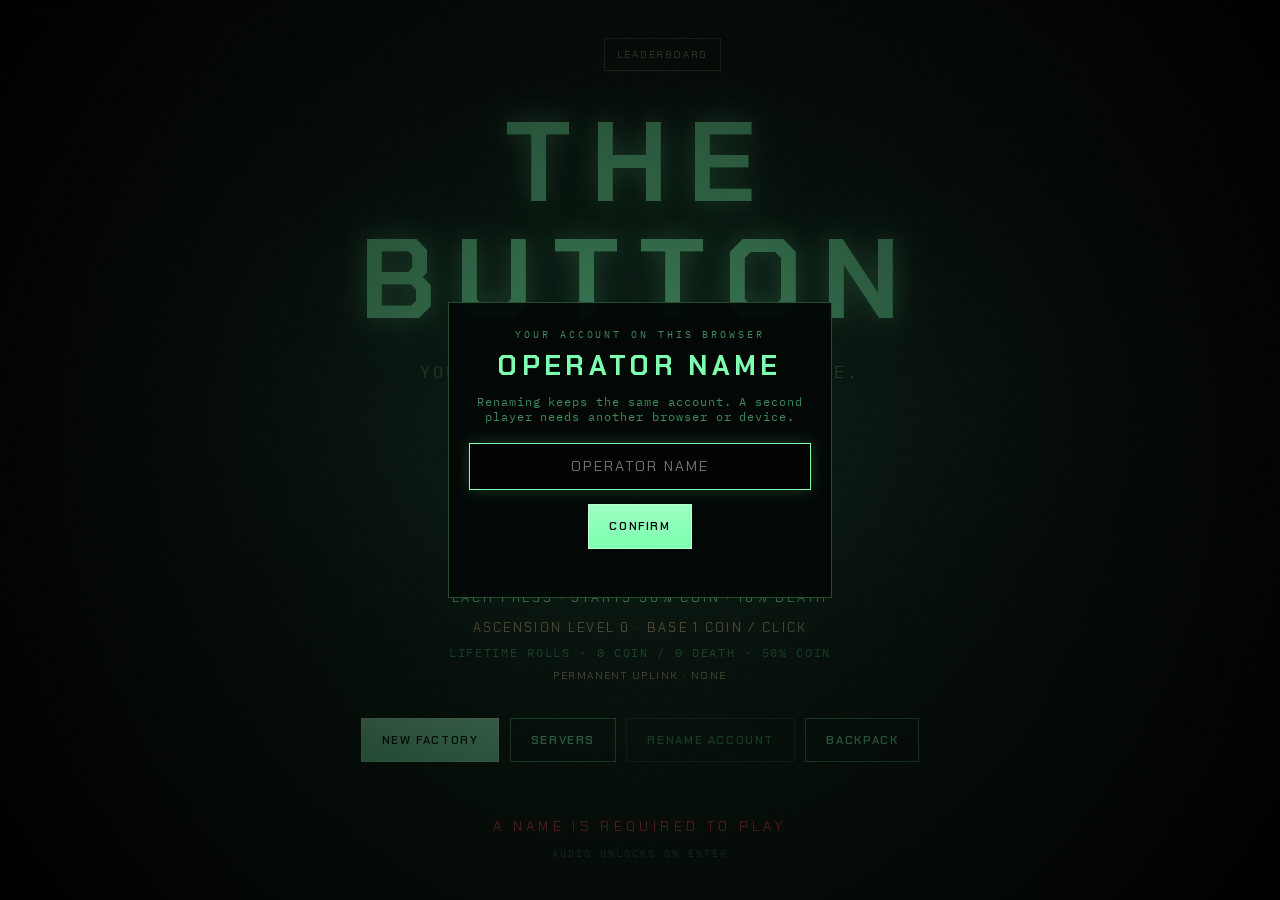
==== index.html @ cae61811 "Add files via upload" ====
<!DOCTYPE html>
<html lang="zh-Hant">
<head>
  <meta charset="UTF-8" />
  <meta name="viewport" content="width=device-width, initial-scale=1.0" />
  <title>THE BUTTON</title>
  <link rel="preconnect" href="https://fonts.googleapis.com" />
  <link rel="preconnect" href="https://fonts.gstatic.com" crossorigin />
  <link href="https://fonts.googleapis.com/css2?family=Chakra+Petch:wght@500;600;700&family=IBM+Plex+Mono:wght@400;500;600&display=swap" rel="stylesheet" />
  <style>
:root {
  --void: #040605;
  --pit: #0a1210;
  --acid: #7dffb0;
  --acid-dim: #3d8a5c;
  --blood: #ff1a1a;
  --blood-glow: #ff4a3a;
  --steel: #9aaba4;
  --warn: #d4ffb0;
  --panel: rgba(6, 14, 11, 0.92);
  --line: rgba(125, 255, 176, 0.22);
  --font-display: "Chakra Petch", sans-serif;
  --font-mono: "IBM Plex Mono", monospace;
  --shop-width: 34%;
}

*,
*::before,
*::after {
  box-sizing: border-box;
  margin: 0;
  padding: 0;
}

html,
body {
  width: 100%;
  height: 100%;
  overflow: hidden;
  background: var(--void);
  color: var(--warn);
  font-family: var(--font-mono);
  cursor: crosshair;
}

#viewport {
  position: relative;
  width: 100%;
  height: 100%;
  background:
    radial-gradient(ellipse 90% 70% at 50% 45%, #102018 0%, transparent 55%),
    radial-gradient(ellipse 120% 80% at 50% 100%, #06100c 0%, var(--void) 70%),
    linear-gradient(180deg, #070b09 0%, #040605 100%);
}

.stage {
  position: absolute;
  inset: 0;
  display: flex;
  flex-direction: row;
  align-items: stretch;
  z-index: 1;
}

.game-pane {
  position: relative;
  flex: 1 1 auto;
  width: 100%;
  min-width: 28%;
  height: 100%;
  overflow: hidden;
  transition: width 0.45s ease;
}

body.has-shop .game-pane {
  width: auto;
  flex: 1 1 auto;
  transition: none;
}

body.has-shop.is-shop-opening .game-pane {
  transition: width 0.45s ease;
}

#scene {
  position: absolute;
  inset: 0;
  width: 100%;
  height: 100%;
  display: block;
  z-index: 1;
  opacity: 0;
  transition: opacity 1.1s ease;
}

body.is-playing #scene,
body.is-entering #scene,
body.is-resuming #scene {
  opacity: 1;
}

body.is-resuming .title-screen {
  opacity: 0;
  visibility: hidden;
  pointer-events: none;
}

.split-handle {
  flex: 0 0 10px;
  width: 10px;
  margin: 0 -5px;
  z-index: 12;
  cursor: col-resize;
  position: relative;
  background: transparent;
  touch-action: none;
}

.split-handle::before {
  content: "";
  position: absolute;
  top: 10%;
  bottom: 10%;
  left: 50%;
  width: 2px;
  transform: translateX(-50%);
  background: linear-gradient(
    180deg,
    transparent,
    var(--acid-dim),
    var(--acid),
    var(--acid-dim),
    transparent
  );
  box-shadow: 0 0 12px rgba(111, 255, 154, 0.45);
  opacity: 0.85;
}

.split-handle:hover::before,
.split-handle:focus-visible::before {
  width: 3px;
  opacity: 1;
  outline: none;
}

.split-handle[hidden] {
  display: none;
}

.shop-panel {
  position: relative;
  flex: 0 0 var(--shop-width);
  width: var(--shop-width);
  min-width: 18%;
  max-width: 72%;
  height: 100%;
  z-index: 11;
  display: flex;
  flex-direction: column;
  gap: 1rem;
  padding: clamp(1rem, 2.5vw, 1.6rem);
  overflow: auto;
  color: var(--acid);
  background:
    linear-gradient(165deg, rgba(10, 22, 16, 0.98) 0%, rgba(3, 7, 5, 0.99) 55%, rgba(6, 12, 9, 0.98) 100%),
    radial-gradient(ellipse 80% 40% at 100% 0%, rgba(125, 255, 176, 0.06), transparent 50%);
  border-left: 1px solid var(--line);
  box-shadow:
    inset 10px 0 32px rgba(0, 0, 0, 0.45),
    -12px 0 40px rgba(0, 0, 0, 0.35);
  animation: shop-in 0.5s ease both;
  scrollbar-width: thin;
  scrollbar-color: var(--acid-dim) transparent;
}

.shop-panel[hidden] {
  display: none;
}

.shop-header {
  border-bottom: 1px solid rgba(42, 107, 69, 0.55);
  padding-bottom: 0.85rem;
}

.shop-kicker {
  font-size: 0.65rem;
  letter-spacing: 0.28em;
  color: var(--acid-dim);
}

.shop-title {
  margin-top: 0.35rem;
  font-family: var(--font-display);
  font-size: clamp(1.1rem, 2.4vw, 1.55rem);
  font-weight: 700;
  letter-spacing: 0.18em;
  text-shadow: 0 0 16px rgba(111, 255, 154, 0.35);
}

.shop-sub {
  margin-top: 0.45rem;
  font-size: 0.72rem;
  letter-spacing: 0.08em;
  color: var(--acid-dim);
  line-height: 1.4;
}

.shop-odds {
  display: flex;
  flex-direction: column;
  gap: 0.35rem;
  padding: 0.85rem 0;
  border-bottom: 1px solid rgba(42, 107, 69, 0.4);
}

.buy-qty {
  display: grid;
  grid-template-columns: repeat(4, 1fr);
  gap: 0.4rem;
}

.buy-qty-btn {
  font-family: var(--font-display);
  font-size: 0.7rem;
  letter-spacing: 0.08em;
  padding: 0.55rem 0.2rem;
  color: var(--acid-dim);
  background: transparent;
  border: 1px solid rgba(42, 107, 69, 0.55);
  cursor: pointer;
  transition: color 0.15s, border-color 0.15s, background 0.15s;
}

.buy-qty-btn:hover,
.buy-qty-btn:focus-visible {
  color: var(--acid);
  border-color: var(--acid);
  outline: none;
}

.buy-qty-btn.is-active {
  color: var(--void);
  background: var(--acid);
  border-color: var(--acid);
}

.buy-qty-note {
  font-size: 0.62rem;
  letter-spacing: 0.06em;
  color: var(--acid-dim);
  line-height: 1.4;
}

.shop-odds-label {
  font-size: 0.65rem;
  letter-spacing: 0.22em;
  color: var(--acid-dim);
}

.shop-odds-value {
  font-family: var(--font-display);
  font-size: clamp(1.8rem, 4vw, 2.6rem);
  font-weight: 700;
  color: var(--blood-glow);
  text-shadow: 0 0 18px rgba(255, 40, 40, 0.45);
}

.shop-odds-coin {
  font-size: 0.75rem;
  letter-spacing: 0.12em;
  color: var(--acid);
}

.shop-item {
  display: flex;
  flex-direction: column;
  gap: 0.55rem;
  padding: 0.85rem 0.9rem;
  border: 1px solid rgba(61, 138, 92, 0.28);
  background:
    linear-gradient(135deg, rgba(125, 255, 176, 0.04), transparent 40%),
    rgba(0, 0, 0, 0.28);
  transition: border-color 0.2s, background 0.2s;
}

.shop-item:hover {
  border-color: rgba(125, 255, 176, 0.45);
  background:
    linear-gradient(135deg, rgba(125, 255, 176, 0.07), transparent 45%),
    rgba(0, 0, 0, 0.35);
}

.shop-item-name {
  font-family: var(--font-display);
  font-size: 0.92rem;
  font-weight: 600;
  letter-spacing: 0.16em;
}

.shop-item-desc {
  display: none;
  font-size: 0.78rem;
  line-height: 1.55;
  letter-spacing: 0.04em;
  color: #8fb89a;
}

.shop-item:has(.shop-buy:hover) .shop-item-desc,
.shop-item:has(.shop-buy:focus-visible) .shop-item-desc,
.shop-item:hover .shop-item-desc,
.shop-item:focus-within .shop-item-desc {
  display: block;
}

.shop-item-desc strong {
  color: var(--acid);
  font-weight: 700;
}

.shop-item-preview {
  font-family: var(--font-display);
  font-size: 0.72rem;
  letter-spacing: 0.12em;
  color: var(--warn);
  line-height: 1.45;
}

.shop-buy {
  align-self: stretch;
  margin-top: 0.2rem;
  font-family: var(--font-display);
  font-size: 0.72rem;
  font-weight: 600;
  letter-spacing: 0.14em;
  padding: 0.8rem 1rem;
  color: var(--void);
  background: linear-gradient(180deg, #9dffc2 0%, var(--acid) 100%);
  border: 1px solid #b8ffd4;
  cursor: pointer;
  transition: box-shadow 0.2s, transform 0.15s, filter 0.2s;
}

.shop-buy:hover,
.shop-buy:focus-visible {
  box-shadow: 0 0 24px rgba(125, 255, 176, 0.4);
  filter: brightness(1.05);
  outline: none;
}

.shop-buy:active:not(:disabled) {
  transform: translateY(1px);
}

.shop-buy:disabled {
  cursor: not-allowed;
  color: #6a7a70;
  background: #1a2820;
  border-color: #2a3a30;
  box-shadow: none;
}

.shop-buy-msg {
  min-height: 1.1em;
  font-size: 0.72rem;
  letter-spacing: 0.08em;
  color: var(--blood-glow);
}

.shop-buy-msg.is-ok {
  color: var(--acid);
}

.shop-foot {
  margin-top: auto;
  padding-top: 1rem;
  font-size: 0.62rem;
  letter-spacing: 0.16em;
  color: var(--acid-dim);
}

@keyframes shop-in {
  from {
    opacity: 0;
    transform: translateX(18px);
  }
  to {
    opacity: 1;
    transform: translateX(0);
  }
}

@media (max-width: 720px) {
  body.has-shop .stage {
    flex-direction: column;
  }

  body.has-shop .game-pane {
    width: 100% !important;
    height: calc(100% - var(--shop-width));
    min-width: 0;
    min-height: 28%;
  }

  body.has-shop .shop-panel {
    width: 100% !important;
    height: var(--shop-width);
    max-width: none;
    border-left: none;
    border-top: 1px solid rgba(111, 255, 154, 0.28);
  }

  .split-handle {
    flex-basis: 10px;
    width: 100%;
    height: 10px;
    margin: -5px 0;
    cursor: row-resize;
  }

  .split-handle::before {
    top: 50%;
    bottom: auto;
    left: 10%;
    right: 10%;
    width: auto;
    height: 2px;
    transform: translateY(-50%);
  }
}

body.is-playing .vignette {
  background:
    radial-gradient(ellipse at center, transparent 48%, rgba(0, 0, 0, 0.55) 100%),
    linear-gradient(180deg, rgba(0, 20, 12, 0.2) 0%, transparent 22%, transparent 72%, rgba(0, 0, 0, 0.4) 100%);
}

body.is-playing .scanlines {
  opacity: 0.35;
}

.scanlines {
  pointer-events: none;
  position: absolute;
  inset: 0;
  z-index: 4;
  background: repeating-linear-gradient(
    0deg,
    transparent 0px,
    transparent 2px,
    rgba(0, 0, 0, 0.18) 2px,
    rgba(0, 0, 0, 0.18) 4px
  );
  mix-blend-mode: multiply;
  opacity: 0.55;
  animation: scan-drift 8s linear infinite;
}

.vignette {
  pointer-events: none;
  position: absolute;
  inset: 0;
  z-index: 3;
  background:
    radial-gradient(ellipse at center, transparent 35%, rgba(0, 0, 0, 0.72) 100%),
    linear-gradient(180deg, rgba(0, 20, 12, 0.35) 0%, transparent 25%, transparent 70%, rgba(0, 0, 0, 0.55) 100%);
}

.grain {
  pointer-events: none;
  position: absolute;
  inset: -20%;
  z-index: 5;
  opacity: 0.08;
  background-image: url("data:image/svg+xml,%3Csvg viewBox='0 0 200 200' xmlns='http://www.w3.org/2000/svg'%3E%3Cfilter id='n'%3E%3CfeTurbulence type='fractalNoise' baseFrequency='0.85' numOctaves='4' stitchTiles='stitch'/%3E%3C/filter%3E%3Crect width='100%25' height='100%25' filter='url(%23n)'/%3E%3C/svg%3E");
  animation: grain-shift 0.4s steps(2) infinite;
}

/* ——— Title / starting screen ——— */
.title-screen {
  position: absolute;
  inset: 0;
  z-index: 20;
  display: grid;
  place-items: center;
  cursor: pointer;
  background:
    radial-gradient(ellipse 70% 50% at 50% 42%, rgba(20, 48, 34, 0.5) 0%, transparent 60%),
    radial-gradient(ellipse 100% 80% at 50% 100%, rgba(8, 20, 14, 0.65), transparent 55%),
    linear-gradient(180deg, rgba(4, 8, 6, 0.2), rgba(2, 4, 3, 0.55));
  transition: opacity 0.85s ease, visibility 0.85s ease;
  -webkit-tap-highlight-color: transparent;
  user-select: none;
}

.title-screen.is-gone {
  opacity: 0;
  visibility: hidden;
  pointer-events: none;
}

.title-center {
  text-align: center;
  padding: 1.5rem;
  max-width: min(96vw, 56rem);
  animation: title-rise 1.4s ease-out both;
}

.brand {
  font-family: var(--font-display);
  font-weight: 900;
  letter-spacing: 0.28em;
  color: var(--acid);
  text-shadow:
    0 0 18px rgba(111, 255, 154, 0.45),
    0 0 40px rgba(40, 120, 70, 0.35);
  animation: brand-flicker 5s ease-in-out infinite;
}

.brand--hero {
  font-size: clamp(2.6rem, 11vw, 7rem);
  font-weight: 700;
  letter-spacing: 0.18em;
  line-height: 1.05;
  text-shadow:
    0 0 24px rgba(125, 255, 176, 0.5),
    0 0 60px rgba(40, 120, 70, 0.4),
    0 0 100px rgba(20, 80, 50, 0.28);
}

.tagline {
  margin-top: clamp(0.9rem, 2.5vw, 1.4rem);
  font-size: clamp(0.75rem, 2vw, 1.05rem);
  letter-spacing: 0.2em;
  color: var(--acid-dim);
  text-transform: uppercase;
  opacity: 0.9;
}

.high-record {
  margin-top: clamp(2rem, 5vw, 3.25rem);
  display: flex;
  flex-direction: column;
  align-items: center;
  gap: 0.45rem;
}

.high-record-label {
  font-size: clamp(0.65rem, 1.5vw, 0.8rem);
  letter-spacing: 0.28em;
  color: var(--acid-dim);
}

.high-record-value {
  font-family: var(--font-display);
  font-weight: 700;
  font-size: clamp(2rem, 6vw, 3.5rem);
  color: var(--acid);
  text-shadow: 0 0 20px rgba(111, 255, 154, 0.5);
  min-width: 2ch;
}

.odds-line {
  margin-top: clamp(1.1rem, 3vw, 1.6rem);
  font-family: var(--font-display);
  font-size: clamp(0.65rem, 1.5vw, 0.8rem);
  letter-spacing: 0.22em;
  color: var(--acid);
  text-shadow: 0 0 12px rgba(111, 255, 154, 0.35);
}

.ascend-line {
  margin-top: 0.85rem;
  font-family: var(--font-display);
  font-size: clamp(0.65rem, 1.4vw, 0.8rem);
  letter-spacing: 0.18em;
  color: #c4a574;
  text-shadow: 0 0 12px rgba(196, 165, 116, 0.35);
}

.fair-line {
  margin-top: 0.55rem;
  font-size: clamp(0.6rem, 1.3vw, 0.75rem);
  letter-spacing: 0.14em;
  color: var(--acid-dim);
}

.shop-item--ascend {
  border-color: rgba(196, 165, 116, 0.4);
  background:
    linear-gradient(135deg, rgba(196, 165, 116, 0.08), transparent 42%),
    rgba(0, 0, 0, 0.3);
  margin-top: 0.35rem;
}

.shop-buy--ascend {
  background: linear-gradient(180deg, #d4b888 0%, #c4a574 100%);
  border-color: #e0c598;
  color: #1a1208;
}

.shop-buy--ascend:hover,
.shop-buy--ascend:focus-visible {
  box-shadow: 0 0 22px rgba(196, 165, 116, 0.45);
  filter: brightness(1.05);
}

.shop-buy--ascend:disabled {
  color: #6a7a70;
  background: #1a2820;
  border-color: #2a3a30;
  box-shadow: none;
}

.hook-overlay {
  position: absolute;
  inset: 0;
  z-index: 45;
  overflow: hidden;
  pointer-events: none;
  background: radial-gradient(
    circle at 50% -10%,
    rgba(40, 20, 10, 0.2),
    rgba(0, 0, 0, 0.72) 55%,
    #000 100%
  );
}

.hook-overlay[hidden] {
  display: none;
}

.hook-overlay.is-active {
  display: block;
  animation: hook-flash 0.35s ease-out both;
}

.hook-chain {
  position: absolute;
  left: 50%;
  top: -40%;
  width: 10px;
  height: 70%;
  transform: translateX(-50%);
  background: repeating-linear-gradient(
    180deg,
    #6a5840 0 14px,
    #3a3020 14px 18px
  );
  box-shadow: 0 0 18px rgba(0, 0, 0, 0.8);
  animation: hook-drop 1.1s cubic-bezier(0.2, 0.8, 0.2, 1) both;
}

.hook-head {
  position: absolute;
  left: 50%;
  top: 28%;
  width: 72px;
  height: 72px;
  transform: translate(-50%, -50%);
  border: 8px solid #8a7350;
  border-top-color: transparent;
  border-radius: 50%;
  box-shadow:
    inset 0 0 0 4px #2a2010,
    0 0 24px rgba(0, 0, 0, 0.7);
  animation: hook-drop 1.1s cubic-bezier(0.2, 0.8, 0.2, 1) both;
}

.hook-head::before {
  content: "";
  position: absolute;
  left: 50%;
  bottom: -18px;
  width: 14px;
  height: 28px;
  transform: translateX(-50%);
  background: #8a7350;
  border-radius: 0 0 6px 6px;
}

.hook-text {
  position: absolute;
  left: 50%;
  bottom: 18%;
  transform: translateX(-50%);
  font-family: var(--font-display);
  font-size: clamp(1rem, 4vw, 1.6rem);
  letter-spacing: 0.35em;
  color: #c4a574;
  text-shadow: 0 0 20px rgba(196, 165, 116, 0.55);
  animation: hook-text-in 0.6s ease 0.7s both;
}

body.is-hooked #game-pane {
  animation: hook-yank 1.35s cubic-bezier(0.55, 0.05, 0.9, 0.4) 1.05s both;
}

body.is-hooked #shop-panel {
  animation: hook-fade-side 0.8s ease 1.1s both;
}

@keyframes hook-drop {
  from {
    transform: translate(-50%, -120%);
  }
  to {
    transform: translate(-50%, 0);
  }
}

@keyframes hook-yank {
  0% {
    transform: translateY(0) rotate(0deg);
    filter: none;
  }
  35% {
    transform: translateY(8px) rotate(-1deg);
  }
  100% {
    transform: translateY(-140vh) rotate(18deg) scale(0.7);
    filter: brightness(0.2) blur(2px);
  }
}

@keyframes hook-fade-side {
  to {
    opacity: 0;
    transform: translateX(40px);
  }
}

@keyframes hook-text-in {
  from {
    opacity: 0;
    letter-spacing: 0.6em;
  }
  to {
    opacity: 1;
    letter-spacing: 0.35em;
  }
}

@keyframes hook-flash {
  from {
    opacity: 0;
  }
  to {
    opacity: 1;
  }
}

.enter-hint {
  margin-top: clamp(2.2rem, 6vw, 3.5rem);
  font-family: var(--font-display);
  font-size: clamp(0.65rem, 1.6vw, 0.85rem);
  letter-spacing: 0.32em;
  color: var(--blood-glow);
  text-shadow: 0 0 14px rgba(255, 40, 40, 0.45);
  animation: pulse-prompt 2.4s ease-in-out infinite;
}

.audio-hint {
  margin-top: 0.75rem;
  font-size: 0.62rem;
  letter-spacing: 0.2em;
  color: var(--acid-dim);
  opacity: 0.75;
}

.mute-btn {
  position: absolute;
  left: clamp(0.85rem, 2.5vw, 1.4rem);
  bottom: clamp(0.85rem, 2.5vw, 1.4rem);
  z-index: 35;
  font-family: var(--font-display);
  font-size: 0.62rem;
  letter-spacing: 0.18em;
  padding: 0.55rem 0.75rem;
  color: var(--acid-dim);
  background: rgba(4, 10, 8, 0.65);
  border: 1px solid rgba(42, 107, 69, 0.55);
  cursor: pointer;
  transition: color 0.2s, border-color 0.2s, box-shadow 0.2s;
}

.mute-btn:hover,
.mute-btn:focus-visible {
  color: var(--acid);
  border-color: var(--acid);
  box-shadow: 0 0 14px rgba(111, 255, 154, 0.25);
  outline: none;
}

.mute-btn.is-muted {
  color: #7a5555;
  border-color: rgba(120, 60, 60, 0.55);
}

.title-actions {
  margin-top: clamp(1.5rem, 4vw, 2.25rem);
  display: flex;
  flex-wrap: wrap;
  gap: 0.65rem;
  justify-content: center;
}

.title-action-btn {
  font-family: var(--font-display);
  font-size: 0.72rem;
  font-weight: 600;
  letter-spacing: 0.14em;
  padding: 0.85rem 1.25rem;
  color: var(--void);
  background: linear-gradient(180deg, #9dffc2 0%, var(--acid) 100%);
  border: 1px solid #b8ffd4;
  cursor: pointer;
  transition: box-shadow 0.2s, transform 0.15s, filter 0.2s;
}

.title-action-btn:hover,
.title-action-btn:focus-visible {
  box-shadow: 0 0 24px rgba(125, 255, 176, 0.4);
  filter: brightness(1.05);
  outline: none;
}

.backpack-panel {
  position: absolute;
  inset: 0;
  z-index: 45;
  display: grid;
  place-items: center;
  padding: 1rem;
  background: rgba(0, 0, 0, 0.82);
}

.backpack-panel[hidden] {
  display: none !important;
}

.backpack-inner {
  width: min(92vw, 26rem);
  max-height: min(86vh, 40rem);
  overflow: auto;
  padding: 1.2rem 1.15rem 1.3rem;
  border: 1px solid rgba(196, 165, 116, 0.45);
  background: rgba(8, 10, 8, 0.96);
}

.backpack-kicker {
  font-size: 0.6rem;
  letter-spacing: 0.26em;
  color: #c4a574;
}

.backpack-title {
  margin-top: 0.3rem;
  font-family: var(--font-display);
  font-size: 1.1rem;
  letter-spacing: 0.16em;
  color: var(--acid);
}

.backpack-sub {
  margin-top: 0.45rem;
  font-size: 0.68rem;
  line-height: 1.4;
  color: var(--acid-dim);
}

.backpack-section {
  margin-top: 1rem;
}

.backpack-section-title {
  font-family: var(--font-display);
  font-size: 0.68rem;
  letter-spacing: 0.16em;
  color: #c4a574;
  border-bottom: 1px solid rgba(196, 165, 116, 0.25);
  padding-bottom: 0.3rem;
  margin-bottom: 0.55rem;
}

.backpack-row {
  display: flex;
  align-items: center;
  justify-content: space-between;
  gap: 0.75rem;
  padding: 0.65rem 0;
  border-bottom: 1px solid rgba(125, 255, 176, 0.08);
}

.backpack-row-meta {
  min-width: 0;
}

.backpack-row-name {
  font-size: 0.72rem;
  letter-spacing: 0.1em;
  color: var(--acid);
}

.backpack-row-detail {
  margin-top: 0.2rem;
  font-size: 0.62rem;
  letter-spacing: 0.06em;
  color: var(--acid-dim);
}

.backpack-toggle {
  flex-shrink: 0;
  font-family: var(--font-display);
  font-size: 0.62rem;
  letter-spacing: 0.12em;
  padding: 0.55rem 0.7rem;
  cursor: pointer;
  border: 1px solid rgba(125, 255, 176, 0.4);
  color: var(--acid);
  background: transparent;
}

.backpack-toggle.is-on {
  color: var(--void);
  background: linear-gradient(180deg, #9dffc2, var(--acid));
  border-color: var(--acid);
}

.backpack-empty {
  font-size: 0.68rem;
  color: var(--acid-dim);
  letter-spacing: 0.08em;
}

.backpack-close {
  margin-top: 1rem;
  width: 100%;
  font-family: var(--font-display);
  font-size: 0.7rem;
  letter-spacing: 0.14em;
  padding: 0.75rem;
  color: var(--acid);
  background: transparent;
  border: 1px solid rgba(125, 255, 176, 0.35);
  cursor: pointer;
}

.title-action-btn--servers {
  color: var(--acid);
  background: transparent;
  border-color: var(--acid-dim);
}

.title-action-btn--servers:hover,
.title-action-btn--servers:focus-visible {
  color: var(--void);
  background: var(--acid);
}

.servers-panel {
  position: absolute;
  inset: 0;
  z-index: 25;
  display: grid;
  place-items: center;
  padding: 1rem;
  background: rgba(2, 4, 3, 0.82);
}

.servers-panel[hidden] {
  display: none;
}

.servers-panel-inner {
  width: min(92vw, 28rem);
  max-height: min(80vh, 32rem);
  overflow: auto;
  padding: 1.25rem;
  border: 1px solid rgba(111, 255, 154, 0.28);
  background:
    linear-gradient(180deg, rgba(8, 18, 14, 0.98), rgba(3, 6, 5, 0.98));
  box-shadow: 0 0 40px rgba(0, 0, 0, 0.55);
}

.servers-header {
  display: flex;
  align-items: center;
  justify-content: space-between;
  gap: 1rem;
  margin-bottom: 0.5rem;
}

.servers-title {
  font-family: var(--font-display);
  font-size: 1.1rem;
  letter-spacing: 0.22em;
  color: var(--acid);
}

.servers-close {
  font-family: var(--font-display);
  font-size: 0.65rem;
  letter-spacing: 0.14em;
  padding: 0.45rem 0.7rem;
  color: var(--acid-dim);
  background: transparent;
  border: 1px solid rgba(42, 107, 69, 0.55);
  cursor: pointer;
}

.servers-close:hover {
  color: var(--acid);
  border-color: var(--acid);
}

.servers-sub {
  font-size: 0.7rem;
  letter-spacing: 0.06em;
  color: var(--acid-dim);
  margin-bottom: 1rem;
}

.servers-list {
  display: flex;
  flex-direction: column;
  gap: 0.55rem;
}

.server-row {
  display: grid;
  grid-template-columns: 1fr auto auto;
  gap: 0.45rem;
  align-items: center;
  padding: 0.7rem 0.75rem;
  border: 1px solid rgba(42, 107, 69, 0.45);
  background: rgba(0, 0, 0, 0.25);
}

.server-name {
  font-family: var(--font-display);
  font-size: 0.72rem;
  letter-spacing: 0.08em;
  color: var(--acid);
  text-align: left;
}

.server-meta {
  display: block;
  margin-top: 0.25rem;
  font-family: var(--font-mono);
  font-size: 0.62rem;
  letter-spacing: 0.04em;
  color: var(--acid-dim);
}

.server-join,
.server-delete {
  font-family: var(--font-display);
  font-size: 0.6rem;
  letter-spacing: 0.12em;
  padding: 0.45rem 0.55rem;
  cursor: pointer;
  border: 1px solid var(--acid-dim);
  background: transparent;
  color: var(--acid);
}

.server-join:hover {
  background: var(--acid);
  color: var(--void);
}

.server-delete {
  color: #c07070;
  border-color: rgba(120, 60, 60, 0.55);
}

.server-delete:hover {
  background: rgba(120, 40, 40, 0.35);
}

.servers-empty {
  font-size: 0.75rem;
  letter-spacing: 0.14em;
  color: var(--acid-dim);
  text-align: center;
  padding: 1.5rem 0;
}

.servers-empty[hidden] {
  display: none;
}

.leaderboard-btn {
  position: absolute;
  left: clamp(0.85rem, 2.5vw, 1.4rem);
  top: clamp(0.85rem, 2.5vw, 1.4rem);
  z-index: 26;
  font-family: var(--font-display);
  font-size: 0.62rem;
  letter-spacing: 0.18em;
  padding: 0.55rem 0.75rem;
  color: #c4a574;
  background: rgba(4, 10, 8, 0.65);
  border: 1px solid rgba(196, 165, 116, 0.45);
  cursor: pointer;
  transition: color 0.2s, border-color 0.2s, box-shadow 0.2s, background 0.2s;
}

.leaderboard-btn:hover,
.leaderboard-btn:focus-visible {
  color: #1a1208;
  background: #c4a574;
  box-shadow: 0 0 14px rgba(196, 165, 116, 0.35);
  outline: none;
}

.player-line {
  margin: 0.85rem 0 0.25rem;
  font-family: var(--font-display);
  font-size: clamp(0.7rem, 1.6vw, 0.85rem);
  letter-spacing: 0.2em;
  color: var(--acid);
  text-shadow: 0 0 12px rgba(111, 255, 154, 0.35);
}

.title-action-btn--ghost {
  color: var(--acid-dim);
  background: transparent;
  border-color: rgba(42, 107, 69, 0.45);
}

.title-action-btn--ghost:hover,
.title-action-btn--ghost:focus-visible {
  color: var(--acid);
  background: transparent;
  border-color: var(--acid);
  box-shadow: none;
}

.leaderboard-panel {
  position: absolute;
  inset: 0;
  z-index: 25;
  display: grid;
  place-items: center;
  padding: 1rem;
  background: rgba(2, 4, 3, 0.82);
}

.leaderboard-panel[hidden] {
  display: none;
}

.leaderboard-list {
  display: flex;
  flex-direction: column;
  gap: 0.45rem;
}

.lb-row {
  display: grid;
  grid-template-columns: 2.2rem 1fr auto;
  gap: 0.55rem;
  align-items: center;
  padding: 0.65rem 0.75rem;
  border: 1px solid rgba(42, 107, 69, 0.45);
  background: rgba(0, 0, 0, 0.25);
}

.lb-row.is-you {
  border-color: rgba(196, 165, 116, 0.55);
  box-shadow: inset 0 0 0 1px rgba(196, 165, 116, 0.15);
}

.lb-rank {
  font-family: var(--font-display);
  font-size: 0.75rem;
  color: var(--acid-dim);
}

.lb-meta {
  min-width: 0;
  text-align: left;
}

.lb-name {
  font-family: var(--font-display);
  font-size: 0.75rem;
  letter-spacing: 0.08em;
  color: var(--acid);
  overflow: hidden;
  text-overflow: ellipsis;
  white-space: nowrap;
}

.lb-date {
  margin-top: 0.15rem;
  font-size: 0.58rem;
  letter-spacing: 0.1em;
  color: var(--acid-dim);
  overflow: hidden;
  text-overflow: ellipsis;
  white-space: nowrap;
}

.lb-score {
  font-family: var(--font-display);
  font-size: 0.85rem;
  color: #c4a574;
}

.name-gate {
  position: absolute;
  inset: 0;
  z-index: 60;
  display: grid;
  place-items: center;
  padding: 1rem;
  background:
    radial-gradient(circle at center, rgba(16, 36, 26, 0.55), rgba(0, 0, 0, 0.92));
}

.name-gate[hidden] {
  display: none;
}

.name-gate-inner {
  width: min(92vw, 24rem);
  text-align: center;
  padding: 1.5rem 1.25rem;
  border: 1px solid rgba(111, 255, 154, 0.28);
  background: rgba(4, 8, 6, 0.95);
}

.name-gate-kicker {
  font-size: 0.65rem;
  letter-spacing: 0.28em;
  color: var(--acid-dim);
}

.name-gate-title {
  margin-top: 0.45rem;
  font-family: var(--font-display);
  font-size: clamp(1.2rem, 4vw, 1.7rem);
  letter-spacing: 0.16em;
  color: var(--acid);
}

.name-gate-sub {
  margin: 0.65rem 0 1.2rem;
  font-size: 0.75rem;
  letter-spacing: 0.08em;
  color: var(--acid-dim);
}

.name-input {
  width: 100%;
  margin-bottom: 0.9rem;
  padding: 0.85rem 0.9rem;
  font-family: var(--font-display);
  font-size: 0.9rem;
  letter-spacing: 0.14em;
  text-align: center;
  color: var(--acid);
  background: rgba(0, 0, 0, 0.45);
  border: 1px solid rgba(42, 107, 69, 0.65);
  outline: none;
}

.name-input:focus {
  border-color: var(--acid);
  box-shadow: 0 0 16px rgba(111, 255, 154, 0.2);
}

.name-gate-error {
  margin-top: 0.75rem;
  min-height: 1.1em;
  font-size: 0.7rem;
  letter-spacing: 0.08em;
  color: var(--blood-glow);
}

.main-menu-btn {
  position: absolute;
  left: clamp(0.85rem, 2.5vw, 1.4rem);
  top: clamp(0.85rem, 2.5vw, 1.4rem);
  z-index: 35;
  font-family: var(--font-display);
  font-size: 0.62rem;
  letter-spacing: 0.18em;
  padding: 0.55rem 0.75rem;
  color: var(--acid);
  background: rgba(4, 10, 8, 0.65);
  border: 1px solid rgba(42, 107, 69, 0.55);
  cursor: pointer;
  transition: color 0.2s, border-color 0.2s, box-shadow 0.2s;
}

.main-menu-btn:hover,
.main-menu-btn:focus-visible {
  color: var(--void);
  background: var(--acid);
  box-shadow: 0 0 14px rgba(111, 255, 154, 0.25);
  outline: none;
}

.main-menu-btn[hidden] {
  display: none;
}

.new-run-btn {
  position: absolute;
  left: 50%;
  bottom: clamp(0.85rem, 2.5vw, 1.4rem);
  transform: translateX(-50%);
  z-index: 35;
  font-family: var(--font-display);
  font-size: 0.68rem;
  letter-spacing: 0.22em;
  padding: 0.65rem 1.25rem;
  color: var(--blood-glow);
  background: rgba(20, 4, 4, 0.75);
  border: 1px solid rgba(255, 40, 40, 0.45);
  cursor: pointer;
  transition: color 0.2s, border-color 0.2s, box-shadow 0.2s, background 0.2s;
}

.new-run-btn:hover,
.new-run-btn:focus-visible {
  color: #fff;
  border-color: var(--blood);
  background: rgba(80, 10, 10, 0.85);
  box-shadow: 0 0 18px rgba(255, 40, 40, 0.35);
  outline: none;
}

.new-run-btn[hidden] {
  display: none;
}

.return-box-btn {
  position: absolute;
  right: clamp(0.85rem, 2.5vw, 1.4rem);
  bottom: clamp(0.85rem, 2.5vw, 1.4rem);
  z-index: 36;
  font-family: var(--font-display);
  font-size: 0.72rem;
  letter-spacing: 0.18em;
  padding: 0.75rem 1.1rem;
  color: #041018;
  background: linear-gradient(180deg, #9de7ff, #5eb8d4);
  border: 1px solid rgba(180, 240, 255, 0.7);
  cursor: pointer;
  box-shadow: 0 0 22px rgba(100, 200, 255, 0.35);
}

.return-box-btn:hover,
.return-box-btn:focus-visible {
  color: #fff;
  background: linear-gradient(180deg, #c6f3ff, #7ec8e0);
  outline: none;
}

.return-box-btn[hidden] {
  display: none !important;
}

body.is-team-yard .return-box-btn:not([hidden]) {
  display: block;
}

.stat-value--odds {
  font-size: 0.72rem;
  letter-spacing: 0.02em;
  line-height: 1.05;
  white-space: pre-line;
  max-width: min(42vw, 11.5rem);
  text-align: right;
}

.shop-odds-value {
  font-size: 0.85rem;
  line-height: 1.1;
  white-space: pre-line;
  max-width: 100%;
}

.enter-wipe {
  pointer-events: none;
  position: absolute;
  inset: 0;
  z-index: 40;
  opacity: 0;
  background:
    radial-gradient(circle at 50% 55%, rgba(111, 255, 154, 0.18), transparent 50%),
    #020403;
}

.enter-wipe.active {
  animation: wipe-in 1.15s ease-in-out both;
}

.hud-stats {
  position: absolute;
  top: clamp(1rem, 3.5vw, 2rem);
  right: clamp(0.85rem, 2.8vw, 1.75rem);
  z-index: 6;
  display: flex;
  flex-direction: column;
  gap: 0.45rem;
  padding: 0.85rem 1rem;
  pointer-events: none;
  animation: fade-in 1.2s ease 0.35s both;
  background: linear-gradient(160deg, rgba(8, 18, 13, 0.72), rgba(3, 6, 5, 0.55));
  border: 1px solid rgba(125, 255, 176, 0.18);
  backdrop-filter: blur(6px);
}

.hud-stats[hidden],
.prompt[hidden] {
  display: none;
}

.stat {
  text-align: right;
  min-width: 7.5rem;
}

.stat-label {
  display: block;
  font-size: 0.58rem;
  letter-spacing: 0.2em;
  color: var(--acid-dim);
}

.stat-value {
  font-family: var(--font-display);
  font-size: 1.25rem;
  font-weight: 600;
  color: var(--acid);
  text-shadow: 0 0 12px rgba(125, 255, 176, 0.35);
  display: block;
  max-width: min(46vw, 15rem);
  margin-left: auto;
  line-height: 1.12;
  word-break: break-all;
  overflow-wrap: anywhere;
  white-space: normal;
  transition: font-size 0.1s linear;
}

.stat-value.is-tiny {
  letter-spacing: 0.02em;
}

.shop-odds-value,
.shop-item-preview,
.prompt {
  word-break: break-all;
  overflow-wrap: anywhere;
}

.prompt {
  position: absolute;
  bottom: clamp(4.2rem, 9vw, 5.5rem);
  left: 50%;
  transform: translateX(-50%);
  z-index: 6;
  font-family: var(--font-display);
  font-size: clamp(0.68rem, 1.7vw, 0.9rem);
  font-weight: 600;
  letter-spacing: 0.28em;
  color: var(--blood-glow);
  text-shadow: 0 0 16px rgba(255, 40, 40, 0.55);
  pointer-events: none;
  animation: pulse-prompt 2.4s ease-in-out infinite;
  white-space: nowrap;
  padding: 0.55rem 1rem;
  background: rgba(20, 0, 0, 0.35);
  border: 1px solid rgba(255, 60, 50, 0.25);
}

.death-overlay {
  position: absolute;
  inset: 0;
  z-index: 50;
  display: grid;
  place-items: center;
  background:
    radial-gradient(circle at center, rgba(80, 0, 0, 0.55), rgba(0, 0, 0, 0.94)),
    repeating-linear-gradient(
      0deg,
      transparent,
      transparent 3px,
      rgba(255, 0, 0, 0.03) 3px,
      rgba(255, 0, 0, 0.03) 6px
    );
  animation: death-in 0.55s ease-out both;
}

.death-overlay[hidden] {
  display: none;
}

.death-inner {
  text-align: center;
  padding: 1.5rem;
  animation: death-glitch 0.8s steps(2) both;
}

.death-code {
  font-size: 0.75rem;
  letter-spacing: 0.3em;
  color: #ff6b6b;
  margin-bottom: 0.75rem;
  opacity: 0.7;
}

.death-title {
  font-family: var(--font-display);
  font-weight: 900;
  font-size: clamp(2.5rem, 10vw, 5.5rem);
  letter-spacing: 0.2em;
  color: var(--blood);
  text-shadow:
    2px 0 #00ff88,
    -2px 0 #ff0033,
    0 0 40px rgba(255, 0, 0, 0.7);
}

.death-sub {
  margin-top: 1rem;
  letter-spacing: 0.12em;
  color: #9a6a6a;
  font-size: 0.9rem;
}

.death-run {
  margin-top: 0.85rem;
  font-family: var(--font-display);
  letter-spacing: 0.18em;
  font-size: 0.8rem;
  color: var(--acid-dim);
}

.retry-btn {
  margin-top: 2rem;
  font-family: var(--font-display);
  font-size: 0.75rem;
  letter-spacing: 0.25em;
  padding: 0.85rem 1.6rem;
  color: var(--acid);
  background: transparent;
  border: 1px solid var(--acid-dim);
  cursor: pointer;
  transition: background 0.2s, box-shadow 0.2s, color 0.2s;
}

.retry-btn:hover,
.retry-btn:focus-visible {
  color: var(--void);
  background: var(--acid);
  box-shadow: 0 0 24px rgba(111, 255, 154, 0.45);
  outline: none;
}

.coin-flash {
  pointer-events: none;
  position: absolute;
  inset: 0;
  z-index: 7;
  opacity: 0;
  background: radial-gradient(circle at 50% 55%, rgba(255, 210, 80, 0.35), transparent 55%);
}

.coin-flash.active {
  animation: coin-burst 0.7s ease-out;
}

body.is-dead {
  cursor: default;
}

body.is-dead #scene {
  filter: grayscale(0.85) contrast(1.2) brightness(0.35);
}

body.is-title {
  cursor: default;
}

body.is-title .title-action-btn,
body.is-title .servers-close,
body.is-title .server-join,
body.is-title .server-delete,
body.is-title .leaderboard-btn,
body.is-title .mute-btn,
body.is-title .name-input,
body.is-title .name-gate .title-action-btn {
  cursor: pointer;
  pointer-events: auto;
  position: relative;
  z-index: 2;
}

.title-center,
.leaderboard-btn,
.mute-btn,
.name-gate-inner {
  pointer-events: auto;
}

@keyframes title-rise {
  from {
    opacity: 0;
    transform: translateY(18px) scale(0.98);
  }
  to {
    opacity: 1;
    transform: translateY(0) scale(1);
  }
}

@keyframes brand-flicker {
  0%,
  92%,
  100% {
    opacity: 1;
  }
  93% {
    opacity: 0.55;
  }
  94% {
    opacity: 1;
  }
  96% {
    opacity: 0.7;
  }
  97% {
    opacity: 1;
  }
}

@keyframes pulse-prompt {
  0%,
  100% {
    opacity: 0.45;
  }
  50% {
    opacity: 1;
  }
}

@keyframes scan-drift {
  from {
    transform: translateY(0);
  }
  to {
    transform: translateY(4px);
  }
}

@keyframes grain-shift {
  0% {
    transform: translate(0, 0);
  }
  50% {
    transform: translate(-1.5%, 1%);
  }
  100% {
    transform: translate(1%, -0.5%);
  }
}

@keyframes fade-in {
  from {
    opacity: 0;
  }
  to {
    opacity: 1;
  }
}

@keyframes death-in {
  from {
    opacity: 0;
  }
  to {
    opacity: 1;
  }
}

@keyframes death-glitch {
  0% {
    transform: translate(-4px, 2px) skewX(-2deg);
    filter: hue-rotate(40deg);
  }
  40% {
    transform: translate(3px, -2px);
  }
  100% {
    transform: none;
    filter: none;
  }
}

@keyframes coin-burst {
  0% {
    opacity: 0.9;
  }
  100% {
    opacity: 0;
  }
}

@keyframes wipe-in {
  0% {
    opacity: 0;
  }
  35% {
    opacity: 1;
  }
  100% {
    opacity: 0;
  }
}

.perma-line,
.perma-title-line {
  margin-top: 0.55rem;
  font-family: var(--font-display);
  font-size: 0.65rem;
  letter-spacing: 0.14em;
  color: #c4a574;
}

.perma-title-line {
  text-align: center;
}

.hacker-overlay {
  position: absolute;
  inset: 0;
  z-index: 120;
  display: grid;
  place-items: center;
  padding: 1rem;
  background:
    radial-gradient(circle at 50% 40%, rgba(20, 60, 35, 0.55), rgba(0, 0, 0, 0.92) 60%),
    #020403;
  overflow: hidden;
  opacity: 0;
  transform: scale(1.04);
  transition: opacity 0.45s ease, transform 0.55s ease;
  pointer-events: none;
}

.hacker-overlay[hidden] {
  display: none !important;
  opacity: 0 !important;
  pointer-events: none !important;
}

body.is-hacker .hacker-overlay:not([hidden]),
.hacker-overlay.is-live:not([hidden]) {
  display: grid !important;
  opacity: 1;
  transform: scale(1);
  pointer-events: auto;
}

.hacker-overlay.is-live .hacker-figure {
  animation: hacker-float 3.2s ease-in-out infinite, hacker-slam 0.65s ease both;
}

@keyframes hacker-slam {
  from {
    opacity: 0;
    transform: translateY(40px) scale(0.82);
    filter: blur(8px);
  }
  to {
    opacity: 1;
    transform: translateY(0) scale(1);
    filter: blur(0);
  }
}

.hacker-glitch-layer,
.hacker-scan,
.hacker-flash {
  pointer-events: none;
  position: absolute;
  inset: 0;
}

.hacker-glitch-layer {
  background:
    repeating-linear-gradient(
      90deg,
      transparent 0 2px,
      rgba(125, 255, 176, 0.04) 2px 3px
    );
  animation: hacker-jitter 0.16s steps(2) infinite;
  mix-blend-mode: screen;
  opacity: 0.7;
}

.hacker-glitch-layer--red {
  background:
    repeating-linear-gradient(
      0deg,
      transparent 0 3px,
      rgba(255, 40, 40, 0.05) 3px 4px
    );
  animation: hacker-jitter 0.22s steps(3) infinite reverse;
  opacity: 0.45;
}

.hacker-scan {
  background: linear-gradient(
    180deg,
    transparent 0%,
    rgba(125, 255, 176, 0.12) 50%,
    transparent 100%
  );
  background-size: 100% 35%;
  animation: hacker-scan 1.8s linear infinite;
}

.hacker-flash {
  background: radial-gradient(circle, rgba(125, 255, 176, 0.35), transparent 55%);
  opacity: 0;
  animation: hacker-flash-burst 1.1s ease-out 1;
}

.hacker-stage {
  position: relative;
  z-index: 2;
  width: min(92vw, 36rem);
  display: flex;
  flex-direction: column;
  align-items: center;
  gap: 1.35rem;
}

.hacker-figure {
  position: relative;
  width: min(62vw, 17.5rem);
  height: min(78vw, 22rem);
  animation: hacker-float 3.2s ease-in-out infinite;
  filter: drop-shadow(0 0 28px rgba(125, 255, 176, 0.35));
}

.hacker-shoulders {
  position: absolute;
  left: 8%;
  right: 8%;
  top: 48%;
  height: 22%;
  border-radius: 40% 40% 20% 20%;
  background:
    linear-gradient(180deg, #141414 0%, #050505 100%);
  box-shadow: inset 0 8px 20px rgba(125, 255, 176, 0.08);
}

.hacker-cloak {
  position: absolute;
  left: 12%;
  right: 12%;
  top: 52%;
  bottom: 2%;
  border-radius: 20% 20% 35% 35%;
  background:
    linear-gradient(180deg, #0c0c0c 0%, #020202 70%, #000 100%);
  box-shadow: inset 0 -30px 40px rgba(0, 0, 0, 0.9);
}

.hacker-hood {
  position: absolute;
  inset: 4% 12% 34%;
  border-radius: 50% 50% 42% 42%;
  background:
    radial-gradient(circle at 50% 28%, #222 0%, #0a0a0a 45%, #000 100%);
  box-shadow:
    inset 0 -28px 50px rgba(0, 0, 0, 0.92),
    0 0 40px rgba(125, 255, 176, 0.12);
  animation: hacker-pulse 2.6s ease-in-out infinite;
}

.hacker-hood-rim {
  position: absolute;
  left: 18%;
  right: 18%;
  top: 14%;
  height: 38%;
  border-radius: 50%;
  border: 2px solid rgba(125, 255, 176, 0.18);
  box-shadow: inset 0 0 24px rgba(125, 255, 176, 0.12);
  pointer-events: none;
}

.hacker-mask {
  position: absolute;
  left: 50%;
  top: 14%;
  width: 72%;
  transform: translateX(-50%);
  filter: drop-shadow(0 0 16px rgba(125, 255, 176, 0.9));
  animation: hacker-mask-glitch 3.4s steps(1) infinite;
}

.hacker-glow {
  position: absolute;
  left: 14%;
  right: 14%;
  top: 18%;
  height: 48%;
  border-radius: 50%;
  background: radial-gradient(circle, rgba(125, 255, 176, 0.38), transparent 70%);
  animation: hacker-glow 1.5s ease-in-out infinite;
  pointer-events: none;
}

.hacker-code-rain {
  position: absolute;
  inset: 0;
  background-image: repeating-linear-gradient(
    180deg,
    transparent 0 10px,
    rgba(125, 255, 176, 0.05) 10px 11px
  );
  mask-image: radial-gradient(circle at 50% 40%, #000 20%, transparent 70%);
  animation: hacker-scan 3s linear infinite;
  opacity: 0.55;
  pointer-events: none;
}

.hacker-panel {
  width: 100%;
  padding: 1.15rem 1.2rem 1.35rem;
  border: 1px solid rgba(125, 255, 176, 0.45);
  background:
    linear-gradient(180deg, rgba(8, 22, 14, 0.95), rgba(2, 8, 5, 0.96));
  box-shadow:
    0 0 40px rgba(125, 255, 176, 0.18),
    inset 0 0 30px rgba(125, 255, 176, 0.04);
  animation: hacker-panel-in 0.7s ease both;
}

.hacker-kicker {
  font-size: 0.62rem;
  letter-spacing: 0.28em;
  color: var(--acid-dim);
  animation: hacker-blink 1.1s steps(2) infinite;
}

.hacker-name {
  margin-top: 0.35rem;
  font-family: var(--font-display);
  font-size: 1rem;
  letter-spacing: 0.18em;
  color: var(--acid);
  text-shadow: 0 0 14px rgba(125, 255, 176, 0.45);
}

.hacker-text {
  margin-top: 0.85rem;
  min-height: 4.5em;
  font-size: 0.82rem;
  line-height: 1.55;
  letter-spacing: 0.04em;
  color: #b8f5d0;
  white-space: pre-wrap;
}

.hacker-actions {
  margin-top: 1rem;
  display: grid;
  grid-template-columns: 1fr 1fr;
  gap: 0.65rem;
}

.hacker-actions[hidden] {
  display: none;
}

.hacker-btn {
  font-family: var(--font-display);
  font-size: 0.75rem;
  font-weight: 600;
  letter-spacing: 0.16em;
  padding: 0.85rem 0.75rem;
  border: 1px solid var(--acid);
  cursor: pointer;
  transition: filter 0.15s, box-shadow 0.15s, transform 0.15s;
}

.hacker-btn--leave {
  color: var(--void);
  background: linear-gradient(180deg, #9dffc2, var(--acid));
}

.hacker-btn--stay {
  color: var(--acid);
  background: transparent;
}

.hacker-btn:hover,
.hacker-btn:focus-visible {
  box-shadow: 0 0 18px rgba(125, 255, 176, 0.4);
  outline: none;
}

.perma-pick {
  position: absolute;
  inset: 0;
  z-index: 56;
  display: grid;
  place-items: center;
  padding: 1rem;
  background: rgba(0, 0, 0, 0.88);
}

.perma-pick[hidden] {
  display: none;
}

.perma-pick-inner {
  width: min(92vw, 28rem);
  padding: 1.4rem 1.2rem;
  border: 1px solid rgba(196, 165, 116, 0.45);
  background: rgba(8, 10, 8, 0.95);
  text-align: center;
}

.perma-pick-kicker {
  font-size: 0.62rem;
  letter-spacing: 0.28em;
  color: #c4a574;
}

.perma-pick-title {
  margin-top: 0.45rem;
  font-family: var(--font-display);
  font-size: 1.15rem;
  letter-spacing: 0.12em;
  color: var(--acid);
}

.perma-pick-sub {
  margin-top: 0.55rem;
  font-size: 0.72rem;
  line-height: 1.45;
  color: var(--acid-dim);
}

.perma-pick-grid {
  margin-top: 1.1rem;
  display: grid;
  gap: 0.55rem;
}

.perma-pick-btn {
  font-family: var(--font-display);
  font-size: 0.72rem;
  letter-spacing: 0.14em;
  padding: 0.85rem;
  color: var(--void);
  background: linear-gradient(180deg, #d4b888, #c4a574);
  border: 1px solid #e0c598;
  cursor: pointer;
}

.perma-pick-btn:hover,
.perma-pick-btn:focus-visible {
  filter: brightness(1.06);
  outline: none;
}

body.is-escaping .hud-stats,
body.is-escaping .prompt,
body.is-escaping .shop-panel,
body.is-escaping .split-handle,
body.is-escaping .main-menu-btn,
body.is-escaping .new-run-btn,
body.is-escaping .vendor-shop-btn {
  visibility: hidden !important;
}

.vendor-shop-btn {
  position: absolute;
  top: clamp(0.75rem, 2.8vw, 1.35rem);
  left: clamp(0.7rem, 2.4vw, 1.4rem);
  z-index: 8;
  display: flex;
  flex-direction: column;
  align-items: center;
  gap: 0.28rem;
  padding: 0.35rem 0.4rem 0.45rem;
  background: transparent;
  border: none;
  cursor: pointer;
  pointer-events: auto;
  filter: drop-shadow(0 3px 0 #003a38);
  transition: transform 0.12s ease;
}

.vendor-shop-btn:hover,
.vendor-shop-btn:focus-visible {
  transform: translateY(-2px) scale(1.04);
  outline: none;
}

.vendor-shop-btn:active {
  transform: translateY(1px) scale(0.98);
}

.vendor-shop-btn[hidden] {
  display: none !important;
}

.vendor-shop-btn-icon {
  position: relative;
  width: 3.55rem;
  height: 3.85rem;
}

.vendor-shop-btn-label {
  font-family: var(--font-display);
  font-size: 0.62rem;
  font-weight: 800;
  letter-spacing: 0.06em;
  color: #2fe0d6;
  text-shadow:
    -2px -2px 0 #004f4b,
    2px -2px 0 #004f4b,
    -2px 2px 0 #004f4b,
    2px 2px 0 #004f4b,
    0 3px 0 #003633;
  line-height: 1;
}

.scratch-bot {
  position: relative;
  width: 100%;
  height: 100%;
}

.scratch-bot-ear {
  position: absolute;
  top: 14%;
  width: 12%;
  height: 16%;
  border: 2px solid #0a0a0a;
  border-radius: 2px;
  z-index: 1;
}

.scratch-bot-ear--l {
  left: 2%;
  background: #2fcfc4;
}

.scratch-bot-ear--r {
  right: 2%;
  background: #0f6e68;
}

.scratch-bot-head {
  position: absolute;
  left: 12%;
  right: 12%;
  top: 6%;
  height: 42%;
  border: 2.5px solid #0a0a0a;
  border-radius: 4px;
  overflow: hidden;
  z-index: 2;
  display: flex;
  background: #0a0a0a;
}

.scratch-bot-head-l,
.scratch-bot-head-r {
  position: relative;
  flex: 1;
  height: 100%;
}

.scratch-bot-head-l {
  background: #2fcfc4;
  clip-path: polygon(0 0, 100% 0, 100% 38%, 78% 38%, 78% 62%, 100% 62%, 100% 100%, 0 100%);
}

.scratch-bot-head-r {
  background: #0f6e68;
  margin-left: -1px;
  clip-path: polygon(0 0, 100% 0, 100% 100%, 0 100%, 0 62%, 22% 62%, 22% 38%, 0 38%);
}

.scratch-bot-eye {
  position: absolute;
  top: 28%;
  width: 34%;
  aspect-ratio: 1;
  border-radius: 50%;
  background: #0a0a0a;
  z-index: 3;
}

.scratch-bot-eye::after {
  content: "";
  position: absolute;
  left: 50%;
  top: 50%;
  width: 28%;
  height: 28%;
  border-radius: 50%;
  background: #5ff7ef;
  transform: translate(-50%, -50%);
  box-shadow: 0 0 6px #5ff7ef;
}

.scratch-bot-eye--l { left: 14%; }
.scratch-bot-eye--r { right: 14%; }

.scratch-bot-jaw {
  position: absolute;
  left: 14%;
  right: 14%;
  top: 46%;
  height: 14%;
  border: 2.5px solid #0a0a0a;
  border-radius: 3px;
  overflow: hidden;
  z-index: 2;
  display: flex;
}

.scratch-bot-jaw-l {
  flex: 1;
  background: #2fcfc4;
  clip-path: polygon(0 0, 100% 0, 100% 30%, 72% 30%, 72% 70%, 100% 70%, 100% 100%, 0 100%);
}

.scratch-bot-jaw-r {
  flex: 1;
  background: #0f6e68;
  margin-left: -1px;
  clip-path: polygon(0 0, 100% 0, 100% 100%, 0 100%, 0 70%, 28% 70%, 28% 30%, 0 30%);
}

.scratch-bot-neck {
  position: absolute;
  left: 46%;
  width: 8%;
  top: 58%;
  height: 10%;
  background: #1a8f88;
  border-left: 2px solid #0a0a0a;
  border-right: 2px solid #0a0a0a;
  z-index: 1;
}

.scratch-bot-joint {
  position: absolute;
  left: 50%;
  top: 66%;
  width: 18%;
  aspect-ratio: 1;
  border-radius: 50%;
  transform: translateX(-50%);
  background: radial-gradient(circle at 40% 35%, #7ffff6, #1ad8cc 55%, #0a7a74);
  border: 2.5px solid #0a0a0a;
  z-index: 3;
  box-shadow: inset 0 -2px 0 rgba(0, 0, 0, 0.25);
}

.scratch-bot-hand {
  position: absolute;
  bottom: 2%;
  width: 28%;
  height: 22%;
  border: 2.5px solid #0a0a0a;
  border-radius: 3px;
  z-index: 2;
}

.scratch-bot-hand--l {
  left: 8%;
  background: linear-gradient(90deg, #2fcfc4 55%, #0f6e68 55%);
  clip-path: polygon(0 20%, 30% 0, 70% 0, 100% 20%, 100% 100%, 0 100%);
}

.scratch-bot-hand--r {
  right: 8%;
  background: linear-gradient(90deg, #2fcfc4 45%, #0f6e68 45%);
  clip-path: polygon(0 20%, 30% 0, 70% 0, 100% 20%, 100% 100%, 0 100%);
}

.scratch-bot-bar {
  position: absolute;
  left: 0;
  right: 0;
  bottom: 0;
  height: 10%;
  background: #0a0a0a;
  z-index: 4;
}

.robot-overlay {
  position: absolute;
  inset: 0;
  z-index: 115;
  display: grid;
  place-items: center;
  padding: 1rem;
  background:
    radial-gradient(circle at 50% 35%, rgba(20, 70, 68, 0.5), rgba(0, 0, 0, 0.92) 58%),
    #020808;
  overflow: hidden;
}

.robot-overlay[hidden] {
  display: none !important;
}

.robot-stage {
  position: relative;
  z-index: 2;
  width: min(94vw, 28rem);
  display: flex;
  flex-direction: column;
  align-items: center;
  gap: 1.1rem;
}

.robot-figure {
  position: relative;
  width: min(48vw, 12rem);
  height: min(54vw, 13.5rem);
  animation: robot-bob 2.4s ease-in-out infinite;
  filter: drop-shadow(0 6px 0 #003a38);
}

.robot-figure .scratch-bot-ear { border-width: 3px; }
.robot-figure .scratch-bot-head,
.robot-figure .scratch-bot-jaw,
.robot-figure .scratch-bot-hand,
.robot-figure .scratch-bot-joint {
  border-width: 3px;
}

.robot-panel {
  width: 100%;
  padding: 1.15rem 1.2rem 1.3rem;
  border: 1px solid rgba(125, 220, 255, 0.4);
  background: rgba(4, 10, 14, 0.94);
  box-shadow: 0 0 28px rgba(80, 180, 255, 0.15);
}

.robot-kicker {
  font-size: 0.62rem;
  letter-spacing: 0.26em;
  color: #5fcfc6;
}

.robot-name {
  margin-top: 0.3rem;
  font-family: var(--font-display);
  font-size: 1rem;
  letter-spacing: 0.16em;
  color: #2fe0d6;
  text-shadow: 0 0 12px rgba(47, 224, 214, 0.35);
}

.robot-text {
  margin-top: 0.75rem;
  min-height: 3.2em;
  font-size: 0.8rem;
  line-height: 1.5;
  color: #c9e8f5;
  white-space: pre-wrap;
}

.robot-actions {
  margin-top: 1rem;
  display: grid;
  grid-template-columns: 1fr 1fr;
  gap: 0.55rem;
}

.robot-actions[hidden],
.robot-shop[hidden] {
  display: none !important;
}

.robot-btn {
  font-family: var(--font-display);
  font-size: 0.72rem;
  letter-spacing: 0.14em;
  padding: 0.8rem 0.7rem;
  border: 1px solid #9de7ff;
  cursor: pointer;
}

.robot-btn--yes {
  color: var(--void);
  background: linear-gradient(180deg, #b8f0ff, #7ec8e8);
}

.robot-btn--no {
  color: #9de7ff;
  background: transparent;
}

.robot-shop {
  margin-top: 0.85rem;
}

.robot-shop-balance {
  font-size: 0.68rem;
  letter-spacing: 0.1em;
  color: #7eb6d0;
}

.robot-qty {
  margin-top: 0.7rem;
  display: flex;
  gap: 0.4rem;
}

.robot-qty-btn {
  flex: 1;
  font-family: var(--font-display);
  font-size: 0.65rem;
  letter-spacing: 0.12em;
  padding: 0.55rem;
  color: #9de7ff;
  background: transparent;
  border: 1px solid rgba(125, 220, 255, 0.35);
  cursor: pointer;
}

.robot-qty-btn.is-active {
  color: var(--void);
  background: #9de7ff;
  border-color: #9de7ff;
}

.robot-item {
  margin-top: 0.75rem;
  padding: 0.85rem 0.8rem;
  border: 1px solid rgba(125, 255, 176, 0.3);
  background: rgba(0, 0, 0, 0.35);
}

.robot-item-name {
  font-family: var(--font-display);
  font-size: 0.78rem;
  letter-spacing: 0.14em;
  color: var(--acid);
}

.robot-item-desc {
  margin-top: 0.35rem;
  font-size: 0.68rem;
  line-height: 1.4;
  color: #9bb8c4;
}

.robot-item-owned {
  margin-top: 0.35rem;
  font-size: 0.65rem;
  letter-spacing: 0.1em;
  color: #c4a574;
}

.robot-buy {
  margin-top: 0.7rem;
  width: 100%;
  font-family: var(--font-display);
  font-size: 0.72rem;
  letter-spacing: 0.14em;
  padding: 0.8rem;
  color: var(--void);
  background: linear-gradient(180deg, #9dffc2, var(--acid));
  border: 1px solid var(--acid);
  cursor: pointer;
}

.robot-buy:disabled {
  opacity: 0.45;
  cursor: not-allowed;
}

.robot-shop-msg {
  margin-top: 0.55rem;
  min-height: 1.1em;
  font-size: 0.68rem;
  letter-spacing: 0.08em;
  color: #7eb6d0;
}

.robot-close {
  margin-top: 0.65rem;
  width: 100%;
  font-family: var(--font-display);
  font-size: 0.68rem;
  letter-spacing: 0.14em;
  padding: 0.7rem;
  color: #9de7ff;
  background: transparent;
  border: 1px solid rgba(125, 220, 255, 0.35);
  cursor: pointer;
}

@keyframes robot-bob {
  0%, 100% { transform: translateY(0); }
  50% { transform: translateY(-8px); }
}

@keyframes robot-blink {
  0%, 92%, 100% { opacity: 1; }
  94%, 96% { opacity: 0.15; }
}

.team-blackout {
  position: absolute;
  inset: 0;
  z-index: 140;
  background: #000;
  opacity: 0;
  pointer-events: none;
  transition: opacity 0.85s ease;
}

.team-blackout.is-on {
  opacity: 1;
  pointer-events: auto;
}

.team-blackout[hidden] {
  display: none !important;
}

.team-dialog {
  position: absolute;
  inset: 0;
  z-index: 145;
  display: grid;
  place-items: end center;
  padding: 1.2rem;
  background: linear-gradient(180deg, transparent 35%, rgba(0, 0, 0, 0.82));
  pointer-events: none;
}

.team-dialog[hidden] {
  display: none !important;
}

.team-dialog-inner {
  width: min(94vw, 34rem);
  padding: 1.1rem 1.2rem 1.25rem;
  border: 1px solid rgba(255, 255, 255, 0.35);
  background: rgba(4, 4, 6, 0.94);
  pointer-events: auto;
  box-shadow: 0 0 40px rgba(255, 255, 255, 0.08);
}

.team-dialog-kicker {
  font-size: 0.62rem;
  letter-spacing: 0.28em;
  color: #c8c8c8;
}

.team-dialog-name {
  margin-top: 0.25rem;
  font-family: var(--font-display);
  font-size: 1.05rem;
  letter-spacing: 0.18em;
  color: #fff;
}

.team-dialog-text {
  margin-top: 0.75rem;
  min-height: 4.2em;
  font-size: 0.84rem;
  line-height: 1.55;
  color: #e8e8e8;
  white-space: pre-wrap;
}

.team-dialog-btn {
  margin-top: 0.9rem;
  width: 100%;
  font-family: var(--font-display);
  font-size: 0.75rem;
  letter-spacing: 0.16em;
  padding: 0.85rem;
  color: #111;
  background: #fff;
  border: 1px solid #fff;
  cursor: pointer;
}

.team-dialog-btn[hidden] {
  display: none !important;
}

.team-hud {
  position: absolute;
  left: 50%;
  bottom: clamp(0.85rem, 3vw, 1.5rem);
  transform: translateX(-50%);
  z-index: 9;
  width: min(92vw, 40rem);
  padding: 0.65rem 0.9rem;
  text-align: center;
  font-size: 0.68rem;
  letter-spacing: 0.12em;
  color: #d8d8d8;
  background: rgba(0, 0, 0, 0.62);
  border: 1px solid rgba(255, 255, 255, 0.18);
  pointer-events: none;
}

.team-hud[hidden] {
  display: none !important;
}

.team-member-panel {
  position: absolute;
  top: 50%;
  left: 50%;
  transform: translate(-50%, -50%);
  z-index: 120;
  width: min(94vw, 26rem);
  padding: 1.1rem 1.15rem 1.2rem;
  background: rgba(6, 8, 10, 0.96);
  border: 1px solid rgba(125, 220, 255, 0.35);
  box-shadow: 0 0 36px rgba(0, 0, 0, 0.55);
}

.team-member-panel[hidden] {
  display: none !important;
}

.team-member-kicker {
  font-size: 0.6rem;
  letter-spacing: 0.24em;
  color: #7eb6d0;
}

.team-member-name {
  margin-top: 0.25rem;
  font-family: var(--font-display);
  font-size: 1.1rem;
  letter-spacing: 0.14em;
  color: #9de7ff;
}

.team-member-sub {
  margin-top: 0.4rem;
  font-size: 0.7rem;
  color: #9bb8c4;
  line-height: 1.4;
}

.team-member-row {
  margin-top: 0.55rem;
  display: grid;
  grid-template-columns: 1fr auto;
  gap: 0.45rem;
  align-items: center;
}

.team-member-row-label {
  font-size: 0.68rem;
  letter-spacing: 0.1em;
  color: #c9e8f5;
}

.team-member-buy {
  font-family: var(--font-display);
  font-size: 0.62rem;
  letter-spacing: 0.1em;
  padding: 0.55rem 0.65rem;
  color: var(--void);
  background: linear-gradient(180deg, #b8f0ff, #7ec8e8);
  border: 1px solid #9de7ff;
  cursor: pointer;
}

.team-member-buy:disabled {
  opacity: 0.45;
  cursor: not-allowed;
}

.team-member-close {
  margin-top: 0.85rem;
  width: 100%;
  font-family: var(--font-display);
  font-size: 0.68rem;
  letter-spacing: 0.14em;
  padding: 0.7rem;
  color: #9de7ff;
  background: transparent;
  border: 1px solid rgba(125, 220, 255, 0.35);
  cursor: pointer;
}

.team-panel-toast {
  position: absolute;
  top: clamp(4.5rem, 12vw, 6rem);
  left: 50%;
  transform: translateX(-50%);
  z-index: 10;
  padding: 0.55rem 0.85rem;
  font-size: 0.68rem;
  letter-spacing: 0.12em;
  color: #e8fff4;
  background: rgba(0, 0, 0, 0.7);
  border: 1px solid rgba(125, 255, 176, 0.35);
  pointer-events: none;
}

.team-panel-toast[hidden] {
  display: none !important;
}

body.is-team-intro .hud-stats,
body.is-team-intro .shop-panel,
body.is-team-intro .split-handle,
body.is-team-intro .vendor-shop-btn,
body.is-team-intro .main-menu-btn,
body.is-team-intro .new-run-btn {
  visibility: hidden !important;
}

body.is-team-control .vendor-shop-btn {
  visibility: hidden !important;
}

/* Side digital menu stays off in the box — upgrades live on metal-block slabs */
body.is-team-control .shop-panel,
body.is-team-control .split-handle,
body.is-team-control.has-shop .shop-panel,
body.is-team-control.has-shop .split-handle {
  display: none !important;
  visibility: hidden !important;
}

.level-panel {
  position: absolute;
  inset: 0;
  z-index: 70;
  display: grid;
  place-items: center;
  padding: 1rem;
  background: rgba(0, 0, 0, 0.78);
  pointer-events: auto;
  cursor: default;
}

.level-panel[hidden] {
  display: none !important;
  pointer-events: none !important;
}

.level-panel-inner {
  width: min(94vw, 26rem);
  padding: 1.2rem 1.25rem 1.35rem;
  border: 1px solid rgba(125, 255, 176, 0.35);
  background: rgba(4, 10, 8, 0.97);
  box-shadow: 0 0 36px rgba(0, 0, 0, 0.5);
  pointer-events: auto;
}

.level-kicker {
  font-size: 0.62rem;
  letter-spacing: 0.26em;
  color: var(--acid-dim);
}

.level-title {
  margin-top: 0.3rem;
  font-family: var(--font-display);
  font-size: 1.2rem;
  letter-spacing: 0.16em;
  color: var(--acid);
}

.level-sub {
  margin-top: 0.55rem;
  font-size: 0.72rem;
  line-height: 1.45;
  color: #9bb8c4;
}

.level-choice {
  margin-top: 0.85rem;
  width: 100%;
  font-family: var(--font-display);
  font-size: 0.78rem;
  letter-spacing: 0.12em;
  padding: 0.9rem 0.75rem;
  border: 1px solid rgba(125, 255, 176, 0.4);
  cursor: pointer;
  text-align: left;
}

.level-choice--leader {
  color: var(--void);
  background: linear-gradient(180deg, #9dffc2, var(--acid));
}

.level-choice--player {
  margin-top: 0.55rem;
  color: #9de7ff;
  background: transparent;
  border-color: rgba(125, 220, 255, 0.4);
}

.level-choice.is-current {
  outline: 2px solid #fff;
}

.level-close {
  margin-top: 0.85rem;
  width: 100%;
  font-family: var(--font-display);
  font-size: 0.68rem;
  letter-spacing: 0.14em;
  padding: 0.7rem;
  color: var(--acid-dim);
  background: transparent;
  border: 1px solid rgba(42, 107, 69, 0.55);
  cursor: pointer;
}

.station-slab {
  position: fixed;
  z-index: 24;
  width: min(22rem, 78vw);
  max-height: min(62vh, 28rem);
  overflow: auto;
  padding: 0.85rem 0.9rem 1rem;
  color: var(--acid);
  background:
    linear-gradient(165deg, rgba(10, 22, 16, 0.97) 0%, rgba(3, 7, 5, 0.98) 100%);
  border: 1px solid rgba(125, 255, 176, 0.35);
  box-shadow:
    0 18px 40px rgba(0, 0, 0, 0.55),
    inset 0 1px 0 rgba(125, 255, 176, 0.12);
  transform-origin: 50% 100%;
  transform: translate(-50%, -108%) perspective(720px) rotateX(28deg) rotateZ(-2deg);
  pointer-events: auto;
  scrollbar-width: thin;
}

.station-slab[hidden] {
  display: none !important;
}

/* Control-room upgrades live on 3D board screens — never float HTML over them */
body.is-team-control .station-slab {
  display: none !important;
  pointer-events: none !important;
}

.station-slab-kicker {
  font-size: 0.58rem;
  letter-spacing: 0.24em;
  color: var(--acid-dim);
}

.station-slab-title {
  margin-top: 0.25rem;
  font-family: var(--font-display);
  font-size: 0.95rem;
  letter-spacing: 0.14em;
  color: var(--acid);
}

.station-slab-sub {
  margin-top: 0.35rem;
  font-size: 0.68rem;
  line-height: 1.4;
  color: #9bb8c4;
}

.station-slab-qty {
  margin-top: 0.65rem;
  display: flex;
  gap: 0.35rem;
}

.station-slab-qty button {
  flex: 1;
  font-family: var(--font-display);
  font-size: 0.62rem;
  letter-spacing: 0.1em;
  padding: 0.45rem 0.2rem;
  color: var(--acid-dim);
  background: transparent;
  border: 1px solid rgba(42, 107, 69, 0.55);
  cursor: pointer;
}

.station-slab-qty button.is-active {
  color: var(--void);
  background: var(--acid);
  border-color: var(--acid);
}

.station-slab-item {
  margin-top: 0.55rem;
  padding: 0.65rem 0.6rem;
  border: 1px solid rgba(125, 255, 176, 0.22);
  background: rgba(0, 0, 0, 0.28);
}

.station-slab-item-name {
  font-family: var(--font-display);
  font-size: 0.72rem;
  letter-spacing: 0.12em;
  color: var(--acid);
}

.station-slab-item-desc {
  margin-top: 0.25rem;
  font-size: 0.62rem;
  line-height: 1.35;
  color: #9bb8c4;
}

.station-slab-buy {
  margin-top: 0.45rem;
  width: 100%;
  font-family: var(--font-display);
  font-size: 0.65rem;
  letter-spacing: 0.1em;
  padding: 0.55rem;
  color: var(--void);
  background: linear-gradient(180deg, #9dffc2, var(--acid));
  border: 1px solid var(--acid);
  cursor: pointer;
}

.station-slab-buy:disabled {
  opacity: 0.45;
  cursor: not-allowed;
}

.station-slab-hint {
  margin-top: 0.65rem;
  font-size: 0.6rem;
  letter-spacing: 0.12em;
  color: var(--acid-dim);
  text-align: center;
}

.crosshair {
  position: absolute;
  left: 50%;
  top: 50%;
  z-index: 20;
  width: 22px;
  height: 22px;
  transform: translate(-50%, -50%);
  pointer-events: none;
}

.crosshair[hidden] {
  display: none !important;
}

.crosshair::before,
.crosshair::after {
  content: "";
  position: absolute;
  left: 50%;
  top: 50%;
  background: rgba(230, 255, 240, 0.92);
  box-shadow: 0 0 6px rgba(125, 255, 176, 0.55);
  transform: translate(-50%, -50%);
}

.crosshair::before {
  width: 2px;
  height: 100%;
}

.crosshair::after {
  width: 100%;
  height: 2px;
}

.crosshair-dot {
  position: absolute;
  left: 50%;
  top: 50%;
  width: 3px;
  height: 3px;
  border-radius: 50%;
  background: #7dffb0;
  transform: translate(-50%, -50%);
  box-shadow: 0 0 8px #7dffb0;
}

body.is-team-control .crosshair.is-hot::before,
body.is-team-control .crosshair.is-hot::after {
  background: #fff6a8;
  box-shadow: 0 0 8px rgba(255, 220, 100, 0.7);
}

.admin-panel {
  position: absolute;
  inset: 0;
  z-index: 90;
  display: grid;
  place-items: center;
  padding: 1rem;
  background: rgba(0, 0, 0, 0.78);
}

.admin-panel[hidden] {
  display: none !important;
}

body.is-admin .admin-panel:not([hidden]) {
  display: grid !important;
}

.admin-panel-inner {
  width: min(94vw, 36rem);
  max-height: min(88vh, 44rem);
  overflow: auto;
  padding: 1.15rem 1.2rem 1.3rem;
  border: 1px solid rgba(125, 255, 176, 0.4);
  background: rgba(4, 10, 8, 0.97);
  box-shadow: 0 0 40px rgba(125, 255, 176, 0.12);
}

.admin-header {
  display: flex;
  align-items: flex-start;
  justify-content: space-between;
  gap: 1rem;
}

.admin-kicker {
  font-size: 0.58rem;
  letter-spacing: 0.28em;
  color: var(--acid-dim);
}

.admin-title {
  margin-top: 0.25rem;
  font-family: var(--font-display);
  font-size: 1.15rem;
  letter-spacing: 0.16em;
  color: var(--acid);
}

.admin-close {
  font-family: var(--font-display);
  font-size: 0.65rem;
  letter-spacing: 0.14em;
  padding: 0.55rem 0.7rem;
  color: var(--acid);
  background: transparent;
  border: 1px solid rgba(125, 255, 176, 0.35);
  cursor: pointer;
}

.admin-sub {
  margin-top: 0.55rem;
  font-size: 0.62rem;
  letter-spacing: 0.12em;
  color: var(--steel);
}

.admin-fields {
  margin-top: 1rem;
  display: grid;
  gap: 0.85rem;
}

.admin-group-title {
  margin-top: 0.35rem;
  font-family: var(--font-display);
  font-size: 0.68rem;
  letter-spacing: 0.18em;
  color: #c4a574;
  border-bottom: 1px solid rgba(196, 165, 116, 0.25);
  padding-bottom: 0.3rem;
}

.admin-row {
  display: grid;
  grid-template-columns: 1fr minmax(7rem, 11rem);
  gap: 0.55rem;
  align-items: center;
}

.admin-row--check {
  grid-template-columns: 1fr auto;
}

.admin-label {
  font-size: 0.68rem;
  letter-spacing: 0.08em;
  color: var(--acid-dim);
}

.admin-input {
  width: 100%;
  font-family: var(--font-mono);
  font-size: 0.78rem;
  padding: 0.45rem 0.55rem;
  color: var(--acid);
  background: rgba(0, 0, 0, 0.45);
  border: 1px solid rgba(125, 255, 176, 0.28);
}

.admin-input:focus {
  outline: 1px solid var(--acid);
}

.admin-check {
  width: 1.1rem;
  height: 1.1rem;
  accent-color: var(--acid);
}

.admin-actions {
  margin-top: 1.15rem;
  display: flex;
  flex-wrap: wrap;
  gap: 0.5rem;
}

.admin-btn {
  font-family: var(--font-display);
  font-size: 0.68rem;
  letter-spacing: 0.14em;
  padding: 0.7rem 0.9rem;
  color: var(--acid);
  background: transparent;
  border: 1px solid rgba(125, 255, 176, 0.4);
  cursor: pointer;
}

.admin-btn--apply {
  color: var(--void);
  background: linear-gradient(180deg, #9dffc2, var(--acid));
  border-color: var(--acid);
}

.admin-btn--danger {
  color: #ffb0a8;
  border-color: rgba(255, 80, 60, 0.45);
}

.admin-msg {
  margin-top: 0.75rem;
  min-height: 1.2em;
  font-size: 0.68rem;
  letter-spacing: 0.08em;
  color: var(--acid-dim);
}

.escape-overlay {
  position: absolute;
  inset: 0;
  z-index: 130;
  display: grid;
  place-items: center;
  align-content: center;
  gap: 0.55rem;
  background: #000;
  opacity: 0;
  transition: opacity 1.4s ease;
  pointer-events: none;
}

.escape-overlay[hidden] {
  display: none;
}

.escape-overlay.is-on {
  opacity: 1;
  pointer-events: auto;
}

.escape-burst {
  position: absolute;
  inset: 0;
  background:
    radial-gradient(circle at 50% 45%, rgba(255, 220, 120, 0.35), transparent 40%),
    radial-gradient(circle at 50% 50%, rgba(125, 255, 176, 0.2), transparent 55%);
  animation: escape-burst 1.8s ease-out both;
  pointer-events: none;
}

.escape-kicker {
  position: relative;
  z-index: 1;
  font-size: 0.7rem;
  letter-spacing: 0.32em;
  color: #c4a574;
  animation: escape-reveal 1.4s ease both;
}

.escape-text {
  position: relative;
  z-index: 1;
  font-family: var(--font-display);
  font-size: clamp(1.8rem, 7vw, 3.4rem);
  letter-spacing: 0.3em;
  color: var(--acid);
  text-shadow: 0 0 28px rgba(125, 255, 176, 0.7);
  animation: escape-reveal 2s ease both;
}

.escape-sub {
  position: relative;
  z-index: 1;
  font-family: var(--font-display);
  font-size: clamp(0.75rem, 2.5vw, 1rem);
  letter-spacing: 0.22em;
  color: #ffcc33;
  text-shadow: 0 0 16px rgba(255, 200, 60, 0.45);
  animation: escape-reveal 2.4s ease both;
}

@keyframes hacker-float {
  0%,
  100% {
    transform: translateY(0);
  }
  50% {
    transform: translateY(-10px);
  }
}

@keyframes hacker-pulse {
  0%,
  100% {
    filter: brightness(1);
  }
  50% {
    filter: brightness(1.15);
  }
}

@keyframes hacker-glow {
  0%,
  100% {
    opacity: 0.55;
    transform: scale(1);
  }
  50% {
    opacity: 1;
    transform: scale(1.08);
  }
}

@keyframes hacker-mask-glitch {
  0%,
  86%,
  100% {
    transform: translateX(-50%);
    filter: drop-shadow(0 0 12px rgba(125, 255, 176, 0.75));
  }
  88% {
    transform: translateX(calc(-50% - 6px));
    filter: drop-shadow(-8px 0 #0f0) drop-shadow(8px 0 #0a0);
  }
  90% {
    transform: translateX(calc(-50% + 5px));
  }
  92% {
    transform: translateX(-50%);
  }
}

@keyframes hacker-jitter {
  0% {
    transform: translate(0, 0);
  }
  50% {
    transform: translate(-1px, 1px);
  }
  100% {
    transform: translate(1px, -1px);
  }
}

@keyframes hacker-scan {
  0% {
    background-position: 0 -40%;
  }
  100% {
    background-position: 0 140%;
  }
}

@keyframes hacker-blink {
  0%,
  100% {
    opacity: 1;
  }
  50% {
    opacity: 0.35;
  }
}

@keyframes escape-reveal {
  from {
    opacity: 0;
    letter-spacing: 0.55em;
    transform: scale(0.9);
  }
  to {
    opacity: 1;
    letter-spacing: 0.28em;
    transform: scale(1);
  }
}

@keyframes escape-burst {
  0% {
    opacity: 0;
    transform: scale(0.6);
  }
  35% {
    opacity: 1;
  }
  100% {
    opacity: 0.35;
    transform: scale(1.2);
  }
}

@keyframes hacker-flash-burst {
  0% {
    opacity: 0.9;
  }
  100% {
    opacity: 0;
  }
}

@keyframes hacker-panel-in {
  from {
    opacity: 0;
    transform: translateY(18px);
  }
  to {
    opacity: 1;
    transform: translateY(0);
  }
}

@media (max-width: 640px) {
  .hud-stats {
    top: auto;
    bottom: clamp(4.5rem, 12vw, 6rem);
    right: 1rem;
  }

  .brand--hero {
    letter-spacing: 0.12em;
  }

  .tagline {
    letter-spacing: 0.08em;
    max-width: 18rem;
    margin-left: auto;
    margin-right: auto;
  }

  .enter-hint {
    letter-spacing: 0.14em;
  }
}
</style>
</head>
<body class="is-title">
  <div id="viewport">
    <div id="stage" class="stage">
      <div id="game-pane" class="game-pane">
        <canvas id="scene"></canvas>
        <div class="scanlines" aria-hidden="true"></div>
        <div class="vignette" aria-hidden="true"></div>
        <div class="grain" aria-hidden="true"></div>

        <div class="crosshair" id="crosshair" hidden aria-hidden="true">
          <span class="crosshair-dot"></span>
        </div>

        <button
          type="button"
          class="vendor-shop-btn"
          id="vendor-shop-btn"
          hidden
          aria-label="Open mechanic shop"
        >
          <span class="vendor-shop-btn-icon" aria-hidden="true">
            <span class="scratch-bot">
              <span class="scratch-bot-ear scratch-bot-ear--l"></span>
              <span class="scratch-bot-ear scratch-bot-ear--r"></span>
              <span class="scratch-bot-head">
                <span class="scratch-bot-head-l"></span>
                <span class="scratch-bot-head-r"></span>
              </span>
              <span class="scratch-bot-eye scratch-bot-eye--l"></span>
              <span class="scratch-bot-eye scratch-bot-eye--r"></span>
              <span class="scratch-bot-jaw">
                <span class="scratch-bot-jaw-l"></span>
                <span class="scratch-bot-jaw-r"></span>
              </span>
              <span class="scratch-bot-neck"></span>
              <span class="scratch-bot-joint"></span>
              <span class="scratch-bot-hand scratch-bot-hand--l"></span>
              <span class="scratch-bot-hand scratch-bot-hand--r"></span>
              <span class="scratch-bot-bar"></span>
            </span>
          </span>
          <span class="vendor-shop-btn-label">MECHANIC</span>
        </button>

        <aside class="hud-stats" id="hud-stats" hidden>
          <div class="stat">
            <span class="stat-label">COINS</span>
            <span class="stat-value" id="coin-count">0</span>
          </div>
          <div class="stat">
            <span class="stat-label">BEST PULSES</span>
            <span class="stat-value" id="best-count">0</span>
          </div>
          <div class="stat">
            <span class="stat-label">PULSES</span>
            <span class="stat-value" id="pulse-count">0</span>
          </div>
          <div class="stat">
            <span class="stat-label">AUTO</span>
            <span class="stat-value" id="auto-count">0/s</span>
          </div>
          <div class="stat">
            <span class="stat-label">DEATH ODDS</span>
            <span class="stat-value stat-value--odds" id="odds-display">10%</span>
          </div>
        </aside>

        <p class="prompt" id="prompt" hidden>90% COIN · 10% DEATH</p>
        <div class="coin-flash" id="coin-flash" aria-hidden="true"></div>
      </div>

      <div
        id="split-handle"
        class="split-handle"
        hidden
        role="separator"
        aria-orientation="vertical"
        aria-label="Resize panels"
        tabindex="0"
      ></div>

      <aside id="shop-panel" class="shop-panel" hidden>
        <header class="shop-header">
          <p class="shop-kicker">FACTORY UPLINK</p>
          <h2 class="shop-title">DIGITAL MENU</h2>
          <p class="shop-sub">Drag the seam to resize either pane.</p>
        </header>

        <div class="shop-odds">
          <span class="shop-odds-label">CURRENT DEATH CHANCE</span>
          <span class="shop-odds-value" id="shop-death-odds">10%</span>
          <span class="shop-odds-coin" id="shop-coin-odds">COIN CHANCE 90%</span>
        </div>

        <div class="buy-qty" id="buy-qty" role="tablist" aria-label="Purchase amount">
          <button type="button" class="buy-qty-btn is-active" data-qty="1">1</button>
          <button type="button" class="buy-qty-btn" data-qty="10">10</button>
          <button type="button" class="buy-qty-btn" data-qty="100">100</button>
          <button type="button" class="buy-qty-btn" data-qty="1000">1000</button>
        </div>
        <p class="buy-qty-note">Bulk price = cost of buying that many one-by-one.</p>
        <p class="perma-line" id="perma-line">PERMANENT UPLINK · NONE</p>

        <div class="shop-item">
          <p class="shop-item-name">HIGHER ODDS</p>
          <p class="shop-item-desc">
            Each buy makes survival stronger (death chance ÷ 2,
            scaled by Effectiveness). First buy: <strong>5 coins</strong>
            → 5% death. Cost doubles every purchase.
          </p>
          <p class="shop-item-preview" id="shop-upgrade-preview">
            NEXT · 10% → 5% DEATH · COST 5
          </p>
          <button type="button" class="shop-buy" id="shop-buy-btn">
            PURCHASE UPGRADE
          </button>
        </div>

        <div class="shop-item">
          <p class="shop-item-name">BUTTON STRENGTH</p>
          <p class="shop-item-desc">
            Each buy grants <strong>+2 extra coins</strong> per click
            (scaled by Effectiveness). First buy: <strong>25 coins</strong>.
            Cost doubles every purchase.
          </p>
          <p class="shop-item-preview" id="shop-strength-preview">
            NEXT · +1 → +3 / CLICK · COST 25
          </p>
          <button type="button" class="shop-buy" id="shop-strength-btn">
            PURCHASE STRENGTH
          </button>
        </div>

        <div class="shop-item">
          <p class="shop-item-name">AUTO CLICKER</p>
          <p class="shop-item-desc">
            Clicks the button for you.
            First buy: <strong>50 coins</strong> → <strong>1 click/sec</strong>.
            Each further buy costs <strong>2×</strong> and adds <strong>+1 click/sec</strong>
            (scaled by Effectiveness).
          </p>
          <p class="shop-item-preview" id="shop-auto-preview">
            NEXT · 0 → 1 / SEC · COST 50
          </p>
          <button type="button" class="shop-buy" id="shop-auto-btn">
            PURCHASE AUTO
          </button>
        </div>

        <div class="shop-item">
          <p class="shop-item-name">EFFECTIVENESS</p>
          <p class="shop-item-desc">
            Makes <strong>future</strong> Odds, Strength, and Auto 1.5× stronger.
            Does <strong>not</strong> affect Ascend, does not change what you
            already own, and does not buff itself.
            First buy: <strong>500 coins</strong>. Cost doubles every purchase.
          </p>
          <p class="shop-item-preview" id="shop-effectiveness-preview">
            NEXT · ×1 → ×1.5 FUTURE POWER · COST 500
          </p>
          <button type="button" class="shop-buy" id="shop-effectiveness-btn">
            PURCHASE EFFECTIVENESS
          </button>
        </div>

        <div class="shop-item shop-item--ascend" id="shop-item-ascend">
          <p class="shop-item-name">ASCEND</p>
          <p class="shop-item-desc">
            A hook takes you. You die.
            Permanently raise base coins per click by <strong>+1</strong>.
            Never affected by Effectiveness.
            First cost: <strong>200 coins</strong>. Cost doubles each ascend.
            Always buys <strong>x1</strong>.
          </p>
          <p class="shop-item-preview" id="shop-ascend-preview">
            NEXT · BASE 1 → 2 / CLICK · COST 200
          </p>
          <button type="button" class="shop-buy shop-buy--ascend" id="shop-ascend-btn">
            ASCEND
          </button>
          <p class="shop-buy-msg" id="shop-buy-msg"></p>
        </div>

        <div class="shop-item shop-item--ascend" id="shop-item-version" hidden>
          <p class="shop-item-name">VERSION</p>
          <p class="shop-item-desc">
            Switch between <strong>TEAM LEADER</strong> (the box) and
            <strong>PLAYER</strong> (original factory). Your permanent uplinks stay.
          </p>
          <p class="shop-item-preview" id="shop-version-preview">
            CURRENT · TEAM LEADER
          </p>
          <button type="button" class="shop-buy shop-buy--ascend" id="shop-version-btn">
            OPEN LEVEL
          </button>
        </div>

        <p class="shop-foot">ALWAYS ONLINE · SCORE = PULSES · ASCEND IS PERMANENT</p>
      </aside>
    </div>

    <div id="title-screen" class="title-screen" tabindex="0" aria-label="Main menu">
      <button type="button" class="leaderboard-btn" id="leaderboard-btn">LEADERBOARD</button>

      <div class="title-center" id="title-enter">
        <p class="brand brand--hero">THE BUTTON</p>
        <p class="tagline">You are not here. You never were.</p>
        <p class="player-line" id="player-line">OPERATOR · ???</p>
        <div class="high-record">
          <span class="high-record-label">HIGHEST PULSE RECORD</span>
          <span class="high-record-value" id="high-score">0</span>
        </div>
        <p class="odds-line">EACH PRESS · STARTS 90% COIN · 10% DEATH</p>
        <p class="ascend-line" id="ascend-line">ASCENSION LEVEL 0 · BASE 1 COIN / CLICK</p>
        <p class="fair-line" id="fair-line">LIFETIME ROLLS · 0 COIN / 0 DEATH</p>
        <p class="perma-title-line" id="perma-title-line">PERMANENT UPLINK · NONE</p>
        <div class="title-actions">
          <button type="button" class="title-action-btn" id="continue-game-btn" hidden>
            CONTINUE FACTORY
          </button>
          <button type="button" class="title-action-btn" id="enter-game-btn">NEW FACTORY</button>
          <button type="button" class="title-action-btn title-action-btn--servers" id="servers-btn">
            SERVERS
          </button>
          <button type="button" class="title-action-btn title-action-btn--ghost" id="change-name-btn">
            RENAME ACCOUNT
          </button>
          <button type="button" class="title-action-btn title-action-btn--servers" id="backpack-btn">
            BACKPACK
          </button>
          <button
            type="button"
            class="title-action-btn title-action-btn--servers"
            id="level-btn"
            hidden
          >
            LEVEL
          </button>
        </div>

        <p class="enter-hint" id="enter-hint">A NAME IS REQUIRED TO PLAY</p>
        <p class="audio-hint">AUDIO UNLOCKS ON ENTER</p>
      </div>

      <div class="backpack-panel" id="backpack-panel" hidden>
        <div class="backpack-inner">
          <p class="backpack-kicker">OPERATOR GEAR</p>
          <h2 class="backpack-title">BACKPACK</h2>
          <p class="backpack-sub">Equip or unequip owned items. Unequipped permanent uplinks stay owned but do not apply.</p>
          <div class="backpack-section">
            <p class="backpack-section-title">ITEMS</p>
            <div id="backpack-items"></div>
          </div>
          <div class="backpack-section">
            <p class="backpack-section-title">PERMANENT UPLINKS</p>
            <div id="backpack-perma"></div>
          </div>
          <button type="button" class="backpack-close" id="backpack-close">CLOSE</button>
        </div>
      </div>

      <div class="servers-panel" id="servers-panel" hidden>
        <div class="servers-panel-inner">
          <header class="servers-header">
            <h2 class="servers-title">SERVERS</h2>
            <button type="button" class="servers-close" id="servers-close">CLOSE</button>
          </header>
          <p class="servers-sub">Runs saved when you leave via MAIN MENU.</p>
          <div class="servers-list" id="servers-list"></div>
          <p class="servers-empty" id="servers-empty">NO SAVED SERVERS</p>
        </div>
      </div>

      <div class="leaderboard-panel" id="leaderboard-panel" hidden>
        <div class="servers-panel-inner">
          <header class="servers-header">
            <h2 class="servers-title">LEADERBOARD</h2>
            <button type="button" class="servers-close" id="leaderboard-close">CLOSE</button>
          </header>
          <p class="servers-sub" id="leaderboard-sub">BOARD SPLITS BY BUILD · GITHUB vs LOCAL</p>
          <div class="leaderboard-list" id="leaderboard-list"></div>
          <p class="servers-empty" id="leaderboard-empty">NO SCORES YET · PLAY ON THIS DEVICE, THEN CHECK AGAIN</p>
        </div>
      </div>
    </div>

    <div class="name-gate" id="name-gate" hidden>
      <div class="name-gate-inner">
        <p class="name-gate-kicker">YOUR ACCOUNT ON THIS BROWSER</p>
        <h2 class="name-gate-title">OPERATOR NAME</h2>
        <p class="name-gate-sub">Renaming keeps the same account. A second player needs another browser or device.</p>
        <input
          type="text"
          id="name-input"
          class="name-input"
          maxlength="16"
          placeholder="OPERATOR NAME"
          autocomplete="username"
        />
        <button type="button" class="title-action-btn" id="name-confirm-btn">CONFIRM</button>
        <p class="name-gate-error" id="name-gate-error"></p>
      </div>
    </div>

    <div class="level-panel" id="level-panel" hidden>
      <div class="level-panel-inner">
        <p class="level-kicker">VERSION SELECT</p>
        <h2 class="level-title">LEVEL</h2>
        <p class="level-sub">
          Choose how you enter the factory. Team Leader keeps the box and recruits.
          Player returns you to the original button life.
        </p>
        <button type="button" class="level-choice level-choice--leader" id="level-pick-leader">
          TEAM LEADER · THE BOX
        </button>
        <button type="button" class="level-choice level-choice--player" id="level-pick-player">
          PLAYER · ORIGINAL FACTORY
        </button>
        <button type="button" class="level-close" id="level-close">CLOSE</button>
      </div>
    </div>

    <!-- Neon green hacker encounter -->
    <div class="hacker-overlay" id="hacker-overlay" hidden>
      <div class="hacker-glitch-layer" aria-hidden="true"></div>
      <div class="hacker-glitch-layer hacker-glitch-layer--red" aria-hidden="true"></div>
      <div class="hacker-scan" aria-hidden="true"></div>
      <div class="hacker-flash" aria-hidden="true"></div>
      <div class="hacker-stage">
        <div class="hacker-figure" id="hacker-figure">
          <div class="hacker-shoulders"></div>
          <div class="hacker-cloak"></div>
          <div class="hacker-hood"></div>
          <div class="hacker-hood-rim"></div>
          <svg class="hacker-mask" viewBox="0 0 200 240" aria-hidden="true">
            <defs>
              <filter id="hackerNeon" x="-40%" y="-40%" width="180%" height="180%">
                <feGaussianBlur stdDeviation="2.2" result="blur" />
                <feMerge>
                  <feMergeNode in="blur" />
                  <feMergeNode in="SourceGraphic" />
                </feMerge>
              </filter>
              <radialGradient id="maskShade" cx="50%" cy="40%" r="65%">
                <stop offset="0%" stop-color="#0a1a10" />
                <stop offset="100%" stop-color="#020805" />
              </radialGradient>
            </defs>
            <ellipse cx="100" cy="118" rx="74" ry="90" fill="url(#maskShade)" stroke="#7dffb0" stroke-width="3.5" filter="url(#hackerNeon)" />
            <path d="M46 92 Q70 62 100 72 Q130 62 154 92" fill="none" stroke="#9dffc2" stroke-width="3.5" filter="url(#hackerNeon)" />
            <path d="M52 100 Q70 88 88 96" fill="none" stroke="#5ad68a" stroke-width="1.5" opacity="0.7" />
            <path d="M148 100 Q130 88 112 96" fill="none" stroke="#5ad68a" stroke-width="1.5" opacity="0.7" />
            <ellipse cx="70" cy="112" rx="18" ry="11" fill="#03180c" stroke="#b8ffd0" stroke-width="3.5" filter="url(#hackerNeon)" />
            <ellipse cx="130" cy="112" rx="18" ry="11" fill="#03180c" stroke="#b8ffd0" stroke-width="3.5" filter="url(#hackerNeon)" />
            <ellipse cx="70" cy="112" rx="5" ry="3" fill="#7dffb0" opacity="0.85" />
            <ellipse cx="130" cy="112" rx="5" ry="3" fill="#7dffb0" opacity="0.85" />
            <path d="M100 118 L100 148" stroke="#7dffb0" stroke-width="2.5" filter="url(#hackerNeon)" />
            <path d="M74 148 Q100 172 126 148" fill="none" stroke="#9dffc2" stroke-width="3.5" filter="url(#hackerNeon)" />
            <path d="M86 160 Q100 180 114 160" fill="none" stroke="#7dffb0" stroke-width="2.8" filter="url(#hackerNeon)" />
            <path d="M66 178 Q100 214 134 178" fill="none" stroke="#5ad68a" stroke-width="2.4" filter="url(#hackerNeon)" />
            <path d="M78 188 Q100 205 122 188" fill="none" stroke="#3d8a5c" stroke-width="1.6" opacity="0.8" />
          </svg>
          <div class="hacker-glow"></div>
          <div class="hacker-code-rain" aria-hidden="true"></div>
        </div>
        <div class="hacker-panel">
          <p class="hacker-kicker">UNKNOWN UPLINK · BREACH ACTIVE</p>
          <p class="hacker-name">OPERATOR · NULL</p>
          <p class="hacker-text" id="hacker-text"></p>
          <div class="hacker-actions" id="hacker-actions" hidden>
            <button type="button" class="hacker-btn hacker-btn--leave" id="hacker-leave-btn">LEAVE</button>
            <button type="button" class="hacker-btn hacker-btn--stay" id="hacker-stay-btn">STAY</button>
          </div>
        </div>
      </div>
    </div>

    <div class="perma-pick" id="perma-pick" hidden>
      <div class="perma-pick-inner">
        <p class="perma-pick-kicker">ESCAPE PROTOCOL</p>
        <h2 class="perma-pick-title">CHOOSE A PERMANENT UPLINK</h2>
        <p class="perma-pick-sub">Gain +1 permanent rank of that upgrade. You start every run owning it for free, and shop prices stay on the base ladder (your old #2 buy becomes the new #1 price).</p>
        <div class="perma-pick-grid" id="perma-pick-grid">
          <button type="button" class="perma-pick-btn" data-perma="odds">HIGHER ODDS</button>
          <button type="button" class="perma-pick-btn" data-perma="strength">BUTTON STRENGTH</button>
          <button type="button" class="perma-pick-btn" data-perma="auto">AUTO CLICKER</button>
          <button type="button" class="perma-pick-btn" data-perma="effectiveness">EFFECTIVENESS</button>
        </div>
      </div>
    </div>

    <div class="station-slab" id="station-slab" hidden>
      <p class="station-slab-kicker" id="station-slab-kicker">METAL UPLINK</p>
      <h2 class="station-slab-title" id="station-slab-title">STATION</h2>
      <p class="station-slab-sub" id="station-slab-sub"></p>
      <div class="station-slab-qty" id="station-slab-qty" hidden></div>
      <div id="station-slab-body"></div>
      <p class="station-slab-hint">E AGAIN TO CLOSE · ESC ALSO CLOSES</p>
    </div>

    <div class="escape-overlay" id="escape-overlay" hidden>
      <div class="escape-burst" aria-hidden="true"></div>
      <p class="escape-kicker" id="escape-kicker">FACTORY SIGNAL LOST</p>
      <p class="escape-text" id="escape-text">YOU ESCAPED</p>
      <p class="escape-sub" id="escape-sub">THE NOOB WALKS FREE</p>
    </div>

    <div class="robot-overlay" id="robot-overlay" hidden>
      <div class="robot-stage">
        <div class="robot-figure" aria-hidden="true">
          <div class="scratch-bot">
            <div class="scratch-bot-ear scratch-bot-ear--l"></div>
            <div class="scratch-bot-ear scratch-bot-ear--r"></div>
            <div class="scratch-bot-head">
              <div class="scratch-bot-head-l"></div>
              <div class="scratch-bot-head-r"></div>
            </div>
            <div class="scratch-bot-eye scratch-bot-eye--l"></div>
            <div class="scratch-bot-eye scratch-bot-eye--r"></div>
            <div class="scratch-bot-jaw">
              <div class="scratch-bot-jaw-l"></div>
              <div class="scratch-bot-jaw-r"></div>
            </div>
            <div class="scratch-bot-neck"></div>
            <div class="scratch-bot-joint"></div>
            <div class="scratch-bot-hand scratch-bot-hand--l"></div>
            <div class="scratch-bot-hand scratch-bot-hand--r"></div>
            <div class="scratch-bot-bar"></div>
          </div>
        </div>
        <div class="robot-panel">
          <p class="robot-kicker">HACKED UNIT · BLACK MARKET</p>
          <p class="robot-name">MECHANIC</p>
          <p class="robot-text" id="robot-text"></p>
          <div class="robot-actions" id="robot-actions" hidden>
            <button type="button" class="robot-btn robot-btn--yes" id="robot-yes-btn">OPEN SHOP</button>
            <button type="button" class="robot-btn robot-btn--no" id="robot-no-btn">NOT NOW</button>
          </div>
          <div class="robot-shop" id="robot-shop" hidden>
            <p class="robot-shop-balance" id="robot-shop-balance">YOUR COINS · 0</p>
            <div class="robot-qty" id="robot-qty" role="tablist" aria-label="Purchase amount">
              <button type="button" class="robot-qty-btn is-active" data-robot-qty="1">BUY 1</button>
              <button type="button" class="robot-qty-btn" data-robot-qty="10">BUY 10</button>
              <button type="button" class="robot-qty-btn" data-robot-qty="100">BUY 100</button>
            </div>
            <div class="robot-item">
              <p class="robot-item-name">CUTSCENE SKIPPER</p>
              <p class="robot-item-desc">
                Each skip uses 1 skipper. Can skip: OPERATOR · NULL dialog,
                ascend hook animation, noob escape walk / ending, and other
                cutscenes — one cutscene per skipper. Equip in Backpack.
                Flat price · 1 octillion each. Shop needs 1 octillion+.
              </p>
              <p class="robot-item-owned" id="robot-skipper-owned">OWNED · 0</p>
              <button type="button" class="robot-buy" id="robot-buy-skipper">
                BUY x1 · 1 OCTILLION
              </button>
            </div>
            <p class="robot-shop-msg" id="robot-shop-msg"></p>
            <button type="button" class="robot-close" id="robot-close-btn">CLOSE</button>
          </div>
        </div>
      </div>
    </div>

    <div class="admin-panel" id="admin-panel" hidden>
      <div class="admin-panel-inner">
        <header class="admin-header">
          <div>
            <p class="admin-kicker">DEVICE OPERATOR</p>
            <h2 class="admin-title">ADMIN PANEL</h2>
          </div>
          <button type="button" class="admin-close" id="admin-close">CLOSE</button>
        </header>
        <p class="admin-sub">TAB / ` TOGGLE · APPLY OR CLOSE WRITES TO CURRENT FACTORY, OR QUEUES THE NEXT NEW ONE</p>
        <div class="admin-fields" id="admin-fields"></div>
        <div class="admin-actions">
          <button type="button" class="admin-btn admin-btn--apply" id="admin-apply">APPLY</button>
          <button type="button" class="admin-btn" id="admin-refresh">REFRESH</button>
          <button type="button" class="admin-btn admin-btn--danger" id="admin-revive">REVIVE</button>
        </div>
        <p class="admin-msg" id="admin-msg"></p>
      </div>
    </div>

    <button type="button" class="mute-btn" id="mute-btn" aria-label="Toggle sound" title="Toggle sound">
      SOUND ON
    </button>

    <button type="button" class="main-menu-btn" id="main-menu-btn" hidden>
      MAIN MENU
    </button>

    <button type="button" class="new-run-btn" id="new-run-btn" hidden>
      NEW RUN
    </button>

    <button type="button" class="return-box-btn" id="return-box-btn" hidden>
      RETURN TO BOX · E
    </button>

    <div class="death-overlay" id="death-overlay" hidden>
      <div class="death-inner">
        <p class="death-code" id="death-code">ERR_SIGNAL_LOST</p>
        <h1 class="death-title" id="death-title">YOU DIED</h1>
        <p class="death-sub" id="death-sub">The factory kept running without you.</p>
        <p class="death-run">THIS RUN · <span id="death-pulses">0</span> PULSES · <span id="death-coins">0</span> COINS</p>
        <button type="button" class="retry-btn" id="retry-btn">RETURN TO SIGNAL</button>
      </div>
    </div>

    <div class="hook-overlay" id="hook-overlay" hidden aria-hidden="true">
      <div class="hook-chain"></div>
      <div class="hook-head"></div>
      <p class="hook-text">ASCENDING</p>
    </div>

    <div class="team-blackout" id="team-blackout" hidden aria-hidden="true"></div>

    <div class="team-dialog" id="team-dialog" hidden>
      <div class="team-dialog-inner">
        <p class="team-dialog-kicker">CLASSIFIED CHANNEL</p>
        <p class="team-dialog-name">OPERATOR · WHITEFACE</p>
        <p class="team-dialog-text" id="team-dialog-text"></p>
        <button type="button" class="team-dialog-btn" id="team-dialog-btn" hidden>
          CONTINUE
        </button>
      </div>
    </div>

    <p class="team-hud" id="team-hud" hidden>
      TEAM LEADER · CLICK A RECRUIT TO UPGRADE · CONTROL PANEL = ALL ×10 · DOOR → BUTTON YARD
    </p>
    <p class="team-panel-toast" id="team-panel-toast" hidden></p>

    <div class="team-member-panel" id="team-member-panel" hidden>
      <p class="team-member-kicker">RECRUIT UPLINK</p>
      <p class="team-member-name" id="team-member-name">NOOB</p>
      <p class="team-member-sub" id="team-member-sub">Upgrade this operator only.</p>
      <div id="team-member-rows"></div>
      <button type="button" class="team-member-close" id="team-member-close">CLOSE</button>
    </div>

    <div class="enter-wipe" id="enter-wipe" aria-hidden="true"></div>
  </div>

  <script>
console.warn('Scripts "build/three.js" and "build/three.min.js" are deprecated with r150+, and will be removed with r160. Please use ES Modules or alternatives: https://threejs.org/docs/index.html#manual/en/introduction/Installation'),
/**
 * @license
 * Copyright 2010-2023 Three.js Authors
 * SPDX-License-Identifier: MIT
 */
function(t,e){"object"==typeof exports&&"undefined"!=typeof module?e(exports):"function"==typeof define&&define.amd?define(["exports"],e):e((t="undefined"!=typeof globalThis?globalThis:t||self).THREE={})}(this,(function(t){"use strict";const e="160",n=1,i=2,r=3,s=0,a=1,o=100,l=204,c=205,h=0,u=1,d=2,p=0,m=1,f=2,g=3,_=4,v=5,x=6,y="attached",M="detached",S=300,b=301,T=302,E=303,w=304,A=306,R=1e3,C=1001,L=1002,P=1003,I=1004,U=1005,D=1006,N=1007,O=1008,F=1009,B=1012,z=1013,G=1014,H=1015,V=1016,k=1017,W=1018,X=1020,j=1023,q=1026,Y=1027,Z=1029,J=1031,K=1033,$=33776,Q=33777,tt=33778,et=33779,nt=35840,it=35841,rt=35842,st=35843,at=36196,ot=37492,lt=37496,ct=37808,ht=37809,ut=37810,dt=37811,pt=37812,mt=37813,ft=37814,gt=37815,_t=37816,vt=37817,xt=37818,yt=37819,Mt=37820,St=37821,bt=36492,Tt=36494,Et=36495,wt=36284,At=36285,Rt=36286,Ct=2300,Lt=2301,Pt=2302,It=2400,Ut=2401,Dt=2402,Nt=2500,Ot=2501,Ft=3e3,Bt=3001,zt="",Gt="srgb",Ht="srgb-linear",Vt="display-p3",kt="display-p3-linear",Wt="linear",Xt="srgb",jt="rec709",qt="p3",Yt=7680,Zt=35044,Jt="300 es",Kt=1035,$t=2e3,Qt=2001;class te{addEventListener(t,e){void 0===this._listeners&&(this._listeners={});const n=this._listeners;void 0===n[t]&&(n[t]=[]),-1===n[t].indexOf(e)&&n[t].push(e)}hasEventListener(t,e){if(void 0===this._listeners)return!1;const n=this._listeners;return void 0!==n[t]&&-1!==n[t].indexOf(e)}removeEventListener(t,e){if(void 0===this._listeners)return;const n=this._listeners[t];if(void 0!==n){const t=n.indexOf(e);-1!==t&&n.splice(t,1)}}dispatchEvent(t){if(void 0===this._listeners)return;const e=this._listeners[t.type];if(void 0!==e){t.target=this;const n=e.slice(0);for(let e=0,i=n.length;e<i;e++)n[e].call(this,t);t.target=null}}}const ee=["00","01","02","03","04","05","06","07","08","09","0a","0b","0c","0d","0e","0f","10","11","12","13","14","15","16","17","18","19","1a","1b","1c","1d","1e","1f","20","21","22","23","24","25","26","27","28","29","2a","2b","2c","2d","2e","2f","30","31","32","33","34","35","36","37","38","39","3a","3b","3c","3d","3e","3f","40","41","42","43","44","45","46","47","48","49","4a","4b","4c","4d","4e","4f","50","51","52","53","54","55","56","57","58","59","5a","5b","5c","5d","5e","5f","60","61","62","63","64","65","66","67","68","69","6a","6b","6c","6d","6e","6f","70","71","72","73","74","75","76","77","78","79","7a","7b","7c","7d","7e","7f","80","81","82","83","84","85","86","87","88","89","8a","8b","8c","8d","8e","8f","90","91","92","93","94","95","96","97","98","99","9a","9b","9c","9d","9e","9f","a0","a1","a2","a3","a4","a5","a6","a7","a8","a9","aa","ab","ac","ad","ae","af","b0","b1","b2","b3","b4","b5","b6","b7","b8","b9","ba","bb","bc","bd","be","bf","c0","c1","c2","c3","c4","c5","c6","c7","c8","c9","ca","cb","cc","cd","ce","cf","d0","d1","d2","d3","d4","d5","d6","d7","d8","d9","da","db","dc","dd","de","df","e0","e1","e2","e3","e4","e5","e6","e7","e8","e9","ea","eb","ec","ed","ee","ef","f0","f1","f2","f3","f4","f5","f6","f7","f8","f9","fa","fb","fc","fd","fe","ff"];let ne=1234567;const ie=Math.PI/180,re=180/Math.PI;function se(){const t=4294967295*Math.random()|0,e=4294967295*Math.random()|0,n=4294967295*Math.random()|0,i=4294967295*Math.random()|0;return(ee[255&t]+ee[t>>8&255]+ee[t>>16&255]+ee[t>>24&255]+"-"+ee[255&e]+ee[e>>8&255]+"-"+ee[e>>16&15|64]+ee[e>>24&255]+"-"+ee[63&n|128]+ee[n>>8&255]+"-"+ee[n>>16&255]+ee[n>>24&255]+ee[255&i]+ee[i>>8&255]+ee[i>>16&255]+ee[i>>24&255]).toLowerCase()}function ae(t,e,n){return Math.max(e,Math.min(n,t))}function oe(t,e){return(t%e+e)%e}function le(t,e,n){return(1-n)*t+n*e}function ce(t){return 0==(t&t-1)&&0!==t}function he(t){return Math.pow(2,Math.floor(Math.log(t)/Math.LN2))}function ue(t,e){switch(e.constructor){case Float32Array:return t;case Uint32Array:return t/4294967295;case Uint16Array:return t/65535;case Uint8Array:return t/255;case Int32Array:return Math.max(t/2147483647,-1);case Int16Array:return Math.max(t/32767,-1);case Int8Array:return Math.max(t/127,-1);default:throw new Error("Invalid component type.")}}function de(t,e){switch(e.constructor){case Float32Array:return t;case Uint32Array:return Math.round(4294967295*t);case Uint16Array:return Math.round(65535*t);case Uint8Array:return Math.round(255*t);case Int32Array:return Math.round(2147483647*t);case Int16Array:return Math.round(32767*t);case Int8Array:return Math.round(127*t);default:throw new Error("Invalid component type.")}}const pe={DEG2RAD:ie,RAD2DEG:re,generateUUID:se,clamp:ae,euclideanModulo:oe,mapLinear:function(t,e,n,i,r){return i+(t-e)*(r-i)/(n-e)},inverseLerp:function(t,e,n){return t!==e?(n-t)/(e-t):0},lerp:le,damp:function(t,e,n,i){return le(t,e,1-Math.exp(-n*i))},pingpong:function(t,e=1){return e-Math.abs(oe(t,2*e)-e)},smoothstep:function(t,e,n){return t<=e?0:t>=n?1:(t=(t-e)/(n-e))*t*(3-2*t)},smootherstep:function(t,e,n){return t<=e?0:t>=n?1:(t=(t-e)/(n-e))*t*t*(t*(6*t-15)+10)},randInt:function(t,e){return t+Math.floor(Math.random()*(e-t+1))},randFloat:function(t,e){return t+Math.random()*(e-t)},randFloatSpread:function(t){return t*(.5-Math.random())},seededRandom:function(t){void 0!==t&&(ne=t);let e=ne+=1831565813;return e=Math.imul(e^e>>>15,1|e),e^=e+Math.imul(e^e>>>7,61|e),((e^e>>>14)>>>0)/4294967296},degToRad:function(t){return t*ie},radToDeg:function(t){return t*re},isPowerOfTwo:ce,ceilPowerOfTwo:function(t){return Math.pow(2,Math.ceil(Math.log(t)/Math.LN2))},floorPowerOfTwo:he,setQuaternionFromProperEuler:function(t,e,n,i,r){const s=Math.cos,a=Math.sin,o=s(n/2),l=a(n/2),c=s((e+i)/2),h=a((e+i)/2),u=s((e-i)/2),d=a((e-i)/2),p=s((i-e)/2),m=a((i-e)/2);switch(r){case"XYX":t.set(o*h,l*u,l*d,o*c);break;case"YZY":t.set(l*d,o*h,l*u,o*c);break;case"ZXZ":t.set(l*u,l*d,o*h,o*c);break;case"XZX":t.set(o*h,l*m,l*p,o*c);break;case"YXY":t.set(l*p,o*h,l*m,o*c);break;case"ZYZ":t.set(l*m,l*p,o*h,o*c);break;default:console.warn("THREE.MathUtils: .setQuaternionFromProperEuler() encountered an unknown order: "+r)}},normalize:de,denormalize:ue};class me{constructor(t=0,e=0){me.prototype.isVector2=!0,this.x=t,this.y=e}get width(){return this.x}set width(t){this.x=t}get height(){return this.y}set height(t){this.y=t}set(t,e){return this.x=t,this.y=e,this}setScalar(t){return this.x=t,this.y=t,this}setX(t){return this.x=t,this}setY(t){return this.y=t,this}setComponent(t,e){switch(t){case 0:this.x=e;break;case 1:this.y=e;break;default:throw new Error("index is out of range: "+t)}return this}getComponent(t){switch(t){case 0:return this.x;case 1:return this.y;default:throw new Error("index is out of range: "+t)}}clone(){return new this.constructor(this.x,this.y)}copy(t){return this.x=t.x,this.y=t.y,this}add(t){return this.x+=t.x,this.y+=t.y,this}addScalar(t){return this.x+=t,this.y+=t,this}addVectors(t,e){return this.x=t.x+e.x,this.y=t.y+e.y,this}addScaledVector(t,e){return this.x+=t.x*e,this.y+=t.y*e,this}sub(t){return this.x-=t.x,this.y-=t.y,this}subScalar(t){return this.x-=t,this.y-=t,this}subVectors(t,e){return this.x=t.x-e.x,this.y=t.y-e.y,this}multiply(t){return this.x*=t.x,this.y*=t.y,this}multiplyScalar(t){return this.x*=t,this.y*=t,this}divide(t){return this.x/=t.x,this.y/=t.y,this}divideScalar(t){return this.multiplyScalar(1/t)}applyMatrix3(t){const e=this.x,n=this.y,i=t.elements;return this.x=i[0]*e+i[3]*n+i[6],this.y=i[1]*e+i[4]*n+i[7],this}min(t){return this.x=Math.min(this.x,t.x),this.y=Math.min(this.y,t.y),this}max(t){return this.x=Math.max(this.x,t.x),this.y=Math.max(this.y,t.y),this}clamp(t,e){return this.x=Math.max(t.x,Math.min(e.x,this.x)),this.y=Math.max(t.y,Math.min(e.y,this.y)),this}clampScalar(t,e){return this.x=Math.max(t,Math.min(e,this.x)),this.y=Math.max(t,Math.min(e,this.y)),this}clampLength(t,e){const n=this.length();return this.divideScalar(n||1).multiplyScalar(Math.max(t,Math.min(e,n)))}floor(){return this.x=Math.floor(this.x),this.y=Math.floor(this.y),this}ceil(){return this.x=Math.ceil(this.x),this.y=Math.ceil(this.y),this}round(){return this.x=Math.round(this.x),this.y=Math.round(this.y),this}roundToZero(){return this.x=Math.trunc(this.x),this.y=Math.trunc(this.y),this}negate(){return this.x=-this.x,this.y=-this.y,this}dot(t){return this.x*t.x+this.y*t.y}cross(t){return this.x*t.y-this.y*t.x}lengthSq(){return this.x*this.x+this.y*this.y}length(){return Math.sqrt(this.x*this.x+this.y*this.y)}manhattanLength(){return Math.abs(this.x)+Math.abs(this.y)}normalize(){return this.divideScalar(this.length()||1)}angle(){return Math.atan2(-this.y,-this.x)+Math.PI}angleTo(t){const e=Math.sqrt(this.lengthSq()*t.lengthSq());if(0===e)return Math.PI/2;const n=this.dot(t)/e;return Math.acos(ae(n,-1,1))}distanceTo(t){return Math.sqrt(this.distanceToSquared(t))}distanceToSquared(t){const e=this.x-t.x,n=this.y-t.y;return e*e+n*n}manhattanDistanceTo(t){return Math.abs(this.x-t.x)+Math.abs(this.y-t.y)}setLength(t){return this.normalize().multiplyScalar(t)}lerp(t,e){return this.x+=(t.x-this.x)*e,this.y+=(t.y-this.y)*e,this}lerpVectors(t,e,n){return this.x=t.x+(e.x-t.x)*n,this.y=t.y+(e.y-t.y)*n,this}equals(t){return t.x===this.x&&t.y===this.y}fromArray(t,e=0){return this.x=t[e],this.y=t[e+1],this}toArray(t=[],e=0){return t[e]=this.x,t[e+1]=this.y,t}fromBufferAttribute(t,e){return this.x=t.getX(e),this.y=t.getY(e),this}rotateAround(t,e){const n=Math.cos(e),i=Math.sin(e),r=this.x-t.x,s=this.y-t.y;return this.x=r*n-s*i+t.x,this.y=r*i+s*n+t.y,this}random(){return this.x=Math.random(),this.y=Math.random(),this}*[Symbol.iterator](){yield this.x,yield this.y}}class fe{constructor(t,e,n,i,r,s,a,o,l){fe.prototype.isMatrix3=!0,this.elements=[1,0,0,0,1,0,0,0,1],void 0!==t&&this.set(t,e,n,i,r,s,a,o,l)}set(t,e,n,i,r,s,a,o,l){const c=this.elements;return c[0]=t,c[1]=i,c[2]=a,c[3]=e,c[4]=r,c[5]=o,c[6]=n,c[7]=s,c[8]=l,this}identity(){return this.set(1,0,0,0,1,0,0,0,1),this}copy(t){const e=this.elements,n=t.elements;return e[0]=n[0],e[1]=n[1],e[2]=n[2],e[3]=n[3],e[4]=n[4],e[5]=n[5],e[6]=n[6],e[7]=n[7],e[8]=n[8],this}extractBasis(t,e,n){return t.setFromMatrix3Column(this,0),e.setFromMatrix3Column(this,1),n.setFromMatrix3Column(this,2),this}setFromMatrix4(t){const e=t.elements;return this.set(e[0],e[4],e[8],e[1],e[5],e[9],e[2],e[6],e[10]),this}multiply(t){return this.multiplyMatrices(this,t)}premultiply(t){return this.multiplyMatrices(t,this)}multiplyMatrices(t,e){const n=t.elements,i=e.elements,r=this.elements,s=n[0],a=n[3],o=n[6],l=n[1],c=n[4],h=n[7],u=n[2],d=n[5],p=n[8],m=i[0],f=i[3],g=i[6],_=i[1],v=i[4],x=i[7],y=i[2],M=i[5],S=i[8];return r[0]=s*m+a*_+o*y,r[3]=s*f+a*v+o*M,r[6]=s*g+a*x+o*S,r[1]=l*m+c*_+h*y,r[4]=l*f+c*v+h*M,r[7]=l*g+c*x+h*S,r[2]=u*m+d*_+p*y,r[5]=u*f+d*v+p*M,r[8]=u*g+d*x+p*S,this}multiplyScalar(t){const e=this.elements;return e[0]*=t,e[3]*=t,e[6]*=t,e[1]*=t,e[4]*=t,e[7]*=t,e[2]*=t,e[5]*=t,e[8]*=t,this}determinant(){const t=this.elements,e=t[0],n=t[1],i=t[2],r=t[3],s=t[4],a=t[5],o=t[6],l=t[7],c=t[8];return e*s*c-e*a*l-n*r*c+n*a*o+i*r*l-i*s*o}invert(){const t=this.elements,e=t[0],n=t[1],i=t[2],r=t[3],s=t[4],a=t[5],o=t[6],l=t[7],c=t[8],h=c*s-a*l,u=a*o-c*r,d=l*r-s*o,p=e*h+n*u+i*d;if(0===p)return this.set(0,0,0,0,0,0,0,0,0);const m=1/p;return t[0]=h*m,t[1]=(i*l-c*n)*m,t[2]=(a*n-i*s)*m,t[3]=u*m,t[4]=(c*e-i*o)*m,t[5]=(i*r-a*e)*m,t[6]=d*m,t[7]=(n*o-l*e)*m,t[8]=(s*e-n*r)*m,this}transpose(){let t;const e=this.elements;return t=e[1],e[1]=e[3],e[3]=t,t=e[2],e[2]=e[6],e[6]=t,t=e[5],e[5]=e[7],e[7]=t,this}getNormalMatrix(t){return this.setFromMatrix4(t).invert().transpose()}transposeIntoArray(t){const e=this.elements;return t[0]=e[0],t[1]=e[3],t[2]=e[6],t[3]=e[1],t[4]=e[4],t[5]=e[7],t[6]=e[2],t[7]=e[5],t[8]=e[8],this}setUvTransform(t,e,n,i,r,s,a){const o=Math.cos(r),l=Math.sin(r);return this.set(n*o,n*l,-n*(o*s+l*a)+s+t,-i*l,i*o,-i*(-l*s+o*a)+a+e,0,0,1),this}scale(t,e){return this.premultiply(ge.makeScale(t,e)),this}rotate(t){return this.premultiply(ge.makeRotation(-t)),this}translate(t,e){return this.premultiply(ge.makeTranslation(t,e)),this}makeTranslation(t,e){return t.isVector2?this.set(1,0,t.x,0,1,t.y,0,0,1):this.set(1,0,t,0,1,e,0,0,1),this}makeRotation(t){const e=Math.cos(t),n=Math.sin(t);return this.set(e,-n,0,n,e,0,0,0,1),this}makeScale(t,e){return this.set(t,0,0,0,e,0,0,0,1),this}equals(t){const e=this.elements,n=t.elements;for(let t=0;t<9;t++)if(e[t]!==n[t])return!1;return!0}fromArray(t,e=0){for(let n=0;n<9;n++)this.elements[n]=t[n+e];return this}toArray(t=[],e=0){const n=this.elements;return t[e]=n[0],t[e+1]=n[1],t[e+2]=n[2],t[e+3]=n[3],t[e+4]=n[4],t[e+5]=n[5],t[e+6]=n[6],t[e+7]=n[7],t[e+8]=n[8],t}clone(){return(new this.constructor).fromArray(this.elements)}}const ge=new fe;function _e(t){for(let e=t.length-1;e>=0;--e)if(t[e]>=65535)return!0;return!1}const ve={Int8Array:Int8Array,Uint8Array:Uint8Array,Uint8ClampedArray:Uint8ClampedArray,Int16Array:Int16Array,Uint16Array:Uint16Array,Int32Array:Int32Array,Uint32Array:Uint32Array,Float32Array:Float32Array,Float64Array:Float64Array};function xe(t,e){return new ve[t](e)}function ye(t){return document.createElementNS("http://www.w3.org/1999/xhtml",t)}function Me(){const t=ye("canvas");return t.style.display="block",t}const Se={};function be(t){t in Se||(Se[t]=!0,console.warn(t))}const Te=(new fe).set(.8224621,.177538,0,.0331941,.9668058,0,.0170827,.0723974,.9105199),Ee=(new fe).set(1.2249401,-.2249404,0,-.0420569,1.0420571,0,-.0196376,-.0786361,1.0982735),we={[Ht]:{transfer:Wt,primaries:jt,toReference:t=>t,fromReference:t=>t},[Gt]:{transfer:Xt,primaries:jt,toReference:t=>t.convertSRGBToLinear(),fromReference:t=>t.convertLinearToSRGB()},[kt]:{transfer:Wt,primaries:qt,toReference:t=>t.applyMatrix3(Ee),fromReference:t=>t.applyMatrix3(Te)},[Vt]:{transfer:Xt,primaries:qt,toReference:t=>t.convertSRGBToLinear().applyMatrix3(Ee),fromReference:t=>t.applyMatrix3(Te).convertLinearToSRGB()}},Ae=new Set([Ht,kt]),Re={enabled:!0,_workingColorSpace:Ht,get workingColorSpace(){return this._workingColorSpace},set workingColorSpace(t){if(!Ae.has(t))throw new Error(`Unsupported working color space, "${t}".`);this._workingColorSpace=t},convert:function(t,e,n){if(!1===this.enabled||e===n||!e||!n)return t;const i=we[e].toReference;return(0,we[n].fromReference)(i(t))},fromWorkingColorSpace:function(t,e){return this.convert(t,this._workingColorSpace,e)},toWorkingColorSpace:function(t,e){return this.convert(t,e,this._workingColorSpace)},getPrimaries:function(t){return we[t].primaries},getTransfer:function(t){return t===zt?Wt:we[t].transfer}};function Ce(t){return t<.04045?.0773993808*t:Math.pow(.9478672986*t+.0521327014,2.4)}function Le(t){return t<.0031308?12.92*t:1.055*Math.pow(t,.41666)-.055}let Pe;class Ie{static getDataURL(t){if(/^data:/i.test(t.src))return t.src;if("undefined"==typeof HTMLCanvasElement)return t.src;let e;if(t instanceof HTMLCanvasElement)e=t;else{void 0===Pe&&(Pe=ye("canvas")),Pe.width=t.width,Pe.height=t.height;const n=Pe.getContext("2d");t instanceof ImageData?n.putImageData(t,0,0):n.drawImage(t,0,0,t.width,t.height),e=Pe}return e.width>2048||e.height>2048?(console.warn("THREE.ImageUtils.getDataURL: Image converted to jpg for performance reasons",t),e.toDataURL("image/jpeg",.6)):e.toDataURL("image/png")}static sRGBToLinear(t){if("undefined"!=typeof HTMLImageElement&&t instanceof HTMLImageElement||"undefined"!=typeof HTMLCanvasElement&&t instanceof HTMLCanvasElement||"undefined"!=typeof ImageBitmap&&t instanceof ImageBitmap){const e=ye("canvas");e.width=t.width,e.height=t.height;const n=e.getContext("2d");n.drawImage(t,0,0,t.width,t.height);const i=n.getImageData(0,0,t.width,t.height),r=i.data;for(let t=0;t<r.length;t++)r[t]=255*Ce(r[t]/255);return n.putImageData(i,0,0),e}if(t.data){const e=t.data.slice(0);for(let t=0;t<e.length;t++)e instanceof Uint8Array||e instanceof Uint8ClampedArray?e[t]=Math.floor(255*Ce(e[t]/255)):e[t]=Ce(e[t]);return{data:e,width:t.width,height:t.height}}return console.warn("THREE.ImageUtils.sRGBToLinear(): Unsupported image type. No color space conversion applied."),t}}let Ue=0;class De{constructor(t=null){this.isSource=!0,Object.defineProperty(this,"id",{value:Ue++}),this.uuid=se(),this.data=t,this.version=0}set needsUpdate(t){!0===t&&this.version++}toJSON(t){const e=void 0===t||"string"==typeof t;if(!e&&void 0!==t.images[this.uuid])return t.images[this.uuid];const n={uuid:this.uuid,url:""},i=this.data;if(null!==i){let t;if(Array.isArray(i)){t=[];for(let e=0,n=i.length;e<n;e++)i[e].isDataTexture?t.push(Ne(i[e].image)):t.push(Ne(i[e]))}else t=Ne(i);n.url=t}return e||(t.images[this.uuid]=n),n}}function Ne(t){return"undefined"!=typeof HTMLImageElement&&t instanceof HTMLImageElement||"undefined"!=typeof HTMLCanvasElement&&t instanceof HTMLCanvasElement||"undefined"!=typeof ImageBitmap&&t instanceof ImageBitmap?Ie.getDataURL(t):t.data?{data:Array.from(t.data),width:t.width,height:t.height,type:t.data.constructor.name}:(console.warn("THREE.Texture: Unable to serialize Texture."),{})}let Oe=0;class Fe extends te{constructor(t=Fe.DEFAULT_IMAGE,e=Fe.DEFAULT_MAPPING,n=1001,i=1001,r=1006,s=1008,a=1023,o=1009,l=Fe.DEFAULT_ANISOTROPY,c=""){super(),this.isTexture=!0,Object.defineProperty(this,"id",{value:Oe++}),this.uuid=se(),this.name="",this.source=new De(t),this.mipmaps=[],this.mapping=e,this.channel=0,this.wrapS=n,this.wrapT=i,this.magFilter=r,this.minFilter=s,this.anisotropy=l,this.format=a,this.internalFormat=null,this.type=o,this.offset=new me(0,0),this.repeat=new me(1,1),this.center=new me(0,0),this.rotation=0,this.matrixAutoUpdate=!0,this.matrix=new fe,this.generateMipmaps=!0,this.premultiplyAlpha=!1,this.flipY=!0,this.unpackAlignment=4,"string"==typeof c?this.colorSpace=c:(be("THREE.Texture: Property .encoding has been replaced by .colorSpace."),this.colorSpace=c===Bt?Gt:zt),this.userData={},this.version=0,this.onUpdate=null,this.isRenderTargetTexture=!1,this.needsPMREMUpdate=!1}get image(){return this.source.data}set image(t=null){this.source.data=t}updateMatrix(){this.matrix.setUvTransform(this.offset.x,this.offset.y,this.repeat.x,this.repeat.y,this.rotation,this.center.x,this.center.y)}clone(){return(new this.constructor).copy(this)}copy(t){return this.name=t.name,this.source=t.source,this.mipmaps=t.mipmaps.slice(0),this.mapping=t.mapping,this.channel=t.channel,this.wrapS=t.wrapS,this.wrapT=t.wrapT,this.magFilter=t.magFilter,this.minFilter=t.minFilter,this.anisotropy=t.anisotropy,this.format=t.format,this.internalFormat=t.internalFormat,this.type=t.type,this.offset.copy(t.offset),this.repeat.copy(t.repeat),this.center.copy(t.center),this.rotation=t.rotation,this.matrixAutoUpdate=t.matrixAutoUpdate,this.matrix.copy(t.matrix),this.generateMipmaps=t.generateMipmaps,this.premultiplyAlpha=t.premultiplyAlpha,this.flipY=t.flipY,this.unpackAlignment=t.unpackAlignment,this.colorSpace=t.colorSpace,this.userData=JSON.parse(JSON.stringify(t.userData)),this.needsUpdate=!0,this}toJSON(t){const e=void 0===t||"string"==typeof t;if(!e&&void 0!==t.textures[this.uuid])return t.textures[this.uuid];const n={metadata:{version:4.6,type:"Texture",generator:"Texture.toJSON"},uuid:this.uuid,name:this.name,image:this.source.toJSON(t).uuid,mapping:this.mapping,channel:this.channel,repeat:[this.repeat.x,this.repeat.y],offset:[this.offset.x,this.offset.y],center:[this.center.x,this.center.y],rotation:this.rotation,wrap:[this.wrapS,this.wrapT],format:this.format,internalFormat:this.internalFormat,type:this.type,colorSpace:this.colorSpace,minFilter:this.minFilter,magFilter:this.magFilter,anisotropy:this.anisotropy,flipY:this.flipY,generateMipmaps:this.generateMipmaps,premultiplyAlpha:this.premultiplyAlpha,unpackAlignment:this.unpackAlignment};return Object.keys(this.userData).length>0&&(n.userData=this.userData),e||(t.textures[this.uuid]=n),n}dispose(){this.dispatchEvent({type:"dispose"})}transformUv(t){if(this.mapping!==S)return t;if(t.applyMatrix3(this.matrix),t.x<0||t.x>1)switch(this.wrapS){case R:t.x=t.x-Math.floor(t.x);break;case C:t.x=t.x<0?0:1;break;case L:1===Math.abs(Math.floor(t.x)%2)?t.x=Math.ceil(t.x)-t.x:t.x=t.x-Math.floor(t.x)}if(t.y<0||t.y>1)switch(this.wrapT){case R:t.y=t.y-Math.floor(t.y);break;case C:t.y=t.y<0?0:1;break;case L:1===Math.abs(Math.floor(t.y)%2)?t.y=Math.ceil(t.y)-t.y:t.y=t.y-Math.floor(t.y)}return this.flipY&&(t.y=1-t.y),t}set needsUpdate(t){!0===t&&(this.version++,this.source.needsUpdate=!0)}get encoding(){return be("THREE.Texture: Property .encoding has been replaced by .colorSpace."),this.colorSpace===Gt?Bt:Ft}set encoding(t){be("THREE.Texture: Property .encoding has been replaced by .colorSpace."),this.colorSpace=t===Bt?Gt:zt}}Fe.DEFAULT_IMAGE=null,Fe.DEFAULT_MAPPING=S,Fe.DEFAULT_ANISOTROPY=1;class Be{constructor(t=0,e=0,n=0,i=1){Be.prototype.isVector4=!0,this.x=t,this.y=e,this.z=n,this.w=i}get width(){return this.z}set width(t){this.z=t}get height(){return this.w}set height(t){this.w=t}set(t,e,n,i){return this.x=t,this.y=e,this.z=n,this.w=i,this}setScalar(t){return this.x=t,this.y=t,this.z=t,this.w=t,this}setX(t){return this.x=t,this}setY(t){return this.y=t,this}setZ(t){return this.z=t,this}setW(t){return this.w=t,this}setComponent(t,e){switch(t){case 0:this.x=e;break;case 1:this.y=e;break;case 2:this.z=e;break;case 3:this.w=e;break;default:throw new Error("index is out of range: "+t)}return this}getComponent(t){switch(t){case 0:return this.x;case 1:return this.y;case 2:return this.z;case 3:return this.w;default:throw new Error("index is out of range: "+t)}}clone(){return new this.constructor(this.x,this.y,this.z,this.w)}copy(t){return this.x=t.x,this.y=t.y,this.z=t.z,this.w=void 0!==t.w?t.w:1,this}add(t){return this.x+=t.x,this.y+=t.y,this.z+=t.z,this.w+=t.w,this}addScalar(t){return this.x+=t,this.y+=t,this.z+=t,this.w+=t,this}addVectors(t,e){return this.x=t.x+e.x,this.y=t.y+e.y,this.z=t.z+e.z,this.w=t.w+e.w,this}addScaledVector(t,e){return this.x+=t.x*e,this.y+=t.y*e,this.z+=t.z*e,this.w+=t.w*e,this}sub(t){return this.x-=t.x,this.y-=t.y,this.z-=t.z,this.w-=t.w,this}subScalar(t){return this.x-=t,this.y-=t,this.z-=t,this.w-=t,this}subVectors(t,e){return this.x=t.x-e.x,this.y=t.y-e.y,this.z=t.z-e.z,this.w=t.w-e.w,this}multiply(t){return this.x*=t.x,this.y*=t.y,this.z*=t.z,this.w*=t.w,this}multiplyScalar(t){return this.x*=t,this.y*=t,this.z*=t,this.w*=t,this}applyMatrix4(t){const e=this.x,n=this.y,i=this.z,r=this.w,s=t.elements;return this.x=s[0]*e+s[4]*n+s[8]*i+s[12]*r,this.y=s[1]*e+s[5]*n+s[9]*i+s[13]*r,this.z=s[2]*e+s[6]*n+s[10]*i+s[14]*r,this.w=s[3]*e+s[7]*n+s[11]*i+s[15]*r,this}divideScalar(t){return this.multiplyScalar(1/t)}setAxisAngleFromQuaternion(t){this.w=2*Math.acos(t.w);const e=Math.sqrt(1-t.w*t.w);return e<1e-4?(this.x=1,this.y=0,this.z=0):(this.x=t.x/e,this.y=t.y/e,this.z=t.z/e),this}setAxisAngleFromRotationMatrix(t){let e,n,i,r;const s=.01,a=.1,o=t.elements,l=o[0],c=o[4],h=o[8],u=o[1],d=o[5],p=o[9],m=o[2],f=o[6],g=o[10];if(Math.abs(c-u)<s&&Math.abs(h-m)<s&&Math.abs(p-f)<s){if(Math.abs(c+u)<a&&Math.abs(h+m)<a&&Math.abs(p+f)<a&&Math.abs(l+d+g-3)<a)return this.set(1,0,0,0),this;e=Math.PI;const t=(l+1)/2,o=(d+1)/2,_=(g+1)/2,v=(c+u)/4,x=(h+m)/4,y=(p+f)/4;return t>o&&t>_?t<s?(n=0,i=.707106781,r=.707106781):(n=Math.sqrt(t),i=v/n,r=x/n):o>_?o<s?(n=.707106781,i=0,r=.707106781):(i=Math.sqrt(o),n=v/i,r=y/i):_<s?(n=.707106781,i=.707106781,r=0):(r=Math.sqrt(_),n=x/r,i=y/r),this.set(n,i,r,e),this}let _=Math.sqrt((f-p)*(f-p)+(h-m)*(h-m)+(u-c)*(u-c));return Math.abs(_)<.001&&(_=1),this.x=(f-p)/_,this.y=(h-m)/_,this.z=(u-c)/_,this.w=Math.acos((l+d+g-1)/2),this}min(t){return this.x=Math.min(this.x,t.x),this.y=Math.min(this.y,t.y),this.z=Math.min(this.z,t.z),this.w=Math.min(this.w,t.w),this}max(t){return this.x=Math.max(this.x,t.x),this.y=Math.max(this.y,t.y),this.z=Math.max(this.z,t.z),this.w=Math.max(this.w,t.w),this}clamp(t,e){return this.x=Math.max(t.x,Math.min(e.x,this.x)),this.y=Math.max(t.y,Math.min(e.y,this.y)),this.z=Math.max(t.z,Math.min(e.z,this.z)),this.w=Math.max(t.w,Math.min(e.w,this.w)),this}clampScalar(t,e){return this.x=Math.max(t,Math.min(e,this.x)),this.y=Math.max(t,Math.min(e,this.y)),this.z=Math.max(t,Math.min(e,this.z)),this.w=Math.max(t,Math.min(e,this.w)),this}clampLength(t,e){const n=this.length();return this.divideScalar(n||1).multiplyScalar(Math.max(t,Math.min(e,n)))}floor(){return this.x=Math.floor(this.x),this.y=Math.floor(this.y),this.z=Math.floor(this.z),this.w=Math.floor(this.w),this}ceil(){return this.x=Math.ceil(this.x),this.y=Math.ceil(this.y),this.z=Math.ceil(this.z),this.w=Math.ceil(this.w),this}round(){return this.x=Math.round(this.x),this.y=Math.round(this.y),this.z=Math.round(this.z),this.w=Math.round(this.w),this}roundToZero(){return this.x=Math.trunc(this.x),this.y=Math.trunc(this.y),this.z=Math.trunc(this.z),this.w=Math.trunc(this.w),this}negate(){return this.x=-this.x,this.y=-this.y,this.z=-this.z,this.w=-this.w,this}dot(t){return this.x*t.x+this.y*t.y+this.z*t.z+this.w*t.w}lengthSq(){return this.x*this.x+this.y*this.y+this.z*this.z+this.w*this.w}length(){return Math.sqrt(this.x*this.x+this.y*this.y+this.z*this.z+this.w*this.w)}manhattanLength(){return Math.abs(this.x)+Math.abs(this.y)+Math.abs(this.z)+Math.abs(this.w)}normalize(){return this.divideScalar(this.length()||1)}setLength(t){return this.normalize().multiplyScalar(t)}lerp(t,e){return this.x+=(t.x-this.x)*e,this.y+=(t.y-this.y)*e,this.z+=(t.z-this.z)*e,this.w+=(t.w-this.w)*e,this}lerpVectors(t,e,n){return this.x=t.x+(e.x-t.x)*n,this.y=t.y+(e.y-t.y)*n,this.z=t.z+(e.z-t.z)*n,this.w=t.w+(e.w-t.w)*n,this}equals(t){return t.x===this.x&&t.y===this.y&&t.z===this.z&&t.w===this.w}fromArray(t,e=0){return this.x=t[e],this.y=t[e+1],this.z=t[e+2],this.w=t[e+3],this}toArray(t=[],e=0){return t[e]=this.x,t[e+1]=this.y,t[e+2]=this.z,t[e+3]=this.w,t}fromBufferAttribute(t,e){return this.x=t.getX(e),this.y=t.getY(e),this.z=t.getZ(e),this.w=t.getW(e),this}random(){return this.x=Math.random(),this.y=Math.random(),this.z=Math.random(),this.w=Math.random(),this}*[Symbol.iterator](){yield this.x,yield this.y,yield this.z,yield this.w}}class ze extends te{constructor(t=1,e=1,n={}){super(),this.isRenderTarget=!0,this.width=t,this.height=e,this.depth=1,this.scissor=new Be(0,0,t,e),this.scissorTest=!1,this.viewport=new Be(0,0,t,e);const i={width:t,height:e,depth:1};void 0!==n.encoding&&(be("THREE.WebGLRenderTarget: option.encoding has been replaced by option.colorSpace."),n.colorSpace=n.encoding===Bt?Gt:zt),n=Object.assign({generateMipmaps:!1,internalFormat:null,minFilter:D,depthBuffer:!0,stencilBuffer:!1,depthTexture:null,samples:0},n),this.texture=new Fe(i,n.mapping,n.wrapS,n.wrapT,n.magFilter,n.minFilter,n.format,n.type,n.anisotropy,n.colorSpace),this.texture.isRenderTargetTexture=!0,this.texture.flipY=!1,this.texture.generateMipmaps=n.generateMipmaps,this.texture.internalFormat=n.internalFormat,this.depthBuffer=n.depthBuffer,this.stencilBuffer=n.stencilBuffer,this.depthTexture=n.depthTexture,this.samples=n.samples}setSize(t,e,n=1){this.width===t&&this.height===e&&this.depth===n||(this.width=t,this.height=e,this.depth=n,this.texture.image.width=t,this.texture.image.height=e,this.texture.image.depth=n,this.dispose()),this.viewport.set(0,0,t,e),this.scissor.set(0,0,t,e)}clone(){return(new this.constructor).copy(this)}copy(t){this.width=t.width,this.height=t.height,this.depth=t.depth,this.scissor.copy(t.scissor),this.scissorTest=t.scissorTest,this.viewport.copy(t.viewport),this.texture=t.texture.clone(),this.texture.isRenderTargetTexture=!0;const e=Object.assign({},t.texture.image);return this.texture.source=new De(e),this.depthBuffer=t.depthBuffer,this.stencilBuffer=t.stencilBuffer,null!==t.depthTexture&&(this.depthTexture=t.depthTexture.clone()),this.samples=t.samples,this}dispose(){this.dispatchEvent({type:"dispose"})}}class Ge extends ze{constructor(t=1,e=1,n={}){super(t,e,n),this.isWebGLRenderTarget=!0}}class He extends Fe{constructor(t=null,e=1,n=1,i=1){super(null),this.isDataArrayTexture=!0,this.image={data:t,width:e,height:n,depth:i},this.magFilter=P,this.minFilter=P,this.wrapR=C,this.generateMipmaps=!1,this.flipY=!1,this.unpackAlignment=1}}class Ve extends Fe{constructor(t=null,e=1,n=1,i=1){super(null),this.isData3DTexture=!0,this.image={data:t,width:e,height:n,depth:i},this.magFilter=P,this.minFilter=P,this.wrapR=C,this.generateMipmaps=!1,this.flipY=!1,this.unpackAlignment=1}}class ke{constructor(t=0,e=0,n=0,i=1){this.isQuaternion=!0,this._x=t,this._y=e,this._z=n,this._w=i}static slerpFlat(t,e,n,i,r,s,a){let o=n[i+0],l=n[i+1],c=n[i+2],h=n[i+3];const u=r[s+0],d=r[s+1],p=r[s+2],m=r[s+3];if(0===a)return t[e+0]=o,t[e+1]=l,t[e+2]=c,void(t[e+3]=h);if(1===a)return t[e+0]=u,t[e+1]=d,t[e+2]=p,void(t[e+3]=m);if(h!==m||o!==u||l!==d||c!==p){let t=1-a;const e=o*u+l*d+c*p+h*m,n=e>=0?1:-1,i=1-e*e;if(i>Number.EPSILON){const r=Math.sqrt(i),s=Math.atan2(r,e*n);t=Math.sin(t*s)/r,a=Math.sin(a*s)/r}const r=a*n;if(o=o*t+u*r,l=l*t+d*r,c=c*t+p*r,h=h*t+m*r,t===1-a){const t=1/Math.sqrt(o*o+l*l+c*c+h*h);o*=t,l*=t,c*=t,h*=t}}t[e]=o,t[e+1]=l,t[e+2]=c,t[e+3]=h}static multiplyQuaternionsFlat(t,e,n,i,r,s){const a=n[i],o=n[i+1],l=n[i+2],c=n[i+3],h=r[s],u=r[s+1],d=r[s+2],p=r[s+3];return t[e]=a*p+c*h+o*d-l*u,t[e+1]=o*p+c*u+l*h-a*d,t[e+2]=l*p+c*d+a*u-o*h,t[e+3]=c*p-a*h-o*u-l*d,t}get x(){return this._x}set x(t){this._x=t,this._onChangeCallback()}get y(){return this._y}set y(t){this._y=t,this._onChangeCallback()}get z(){return this._z}set z(t){this._z=t,this._onChangeCallback()}get w(){return this._w}set w(t){this._w=t,this._onChangeCallback()}set(t,e,n,i){return this._x=t,this._y=e,this._z=n,this._w=i,this._onChangeCallback(),this}clone(){return new this.constructor(this._x,this._y,this._z,this._w)}copy(t){return this._x=t.x,this._y=t.y,this._z=t.z,this._w=t.w,this._onChangeCallback(),this}setFromEuler(t,e=!0){const n=t._x,i=t._y,r=t._z,s=t._order,a=Math.cos,o=Math.sin,l=a(n/2),c=a(i/2),h=a(r/2),u=o(n/2),d=o(i/2),p=o(r/2);switch(s){case"XYZ":this._x=u*c*h+l*d*p,this._y=l*d*h-u*c*p,this._z=l*c*p+u*d*h,this._w=l*c*h-u*d*p;break;case"YXZ":this._x=u*c*h+l*d*p,this._y=l*d*h-u*c*p,this._z=l*c*p-u*d*h,this._w=l*c*h+u*d*p;break;case"ZXY":this._x=u*c*h-l*d*p,this._y=l*d*h+u*c*p,this._z=l*c*p+u*d*h,this._w=l*c*h-u*d*p;break;case"ZYX":this._x=u*c*h-l*d*p,this._y=l*d*h+u*c*p,this._z=l*c*p-u*d*h,this._w=l*c*h+u*d*p;break;case"YZX":this._x=u*c*h+l*d*p,this._y=l*d*h+u*c*p,this._z=l*c*p-u*d*h,this._w=l*c*h-u*d*p;break;case"XZY":this._x=u*c*h-l*d*p,this._y=l*d*h-u*c*p,this._z=l*c*p+u*d*h,this._w=l*c*h+u*d*p;break;default:console.warn("THREE.Quaternion: .setFromEuler() encountered an unknown order: "+s)}return!0===e&&this._onChangeCallback(),this}setFromAxisAngle(t,e){const n=e/2,i=Math.sin(n);return this._x=t.x*i,this._y=t.y*i,this._z=t.z*i,this._w=Math.cos(n),this._onChangeCallback(),this}setFromRotationMatrix(t){const e=t.elements,n=e[0],i=e[4],r=e[8],s=e[1],a=e[5],o=e[9],l=e[2],c=e[6],h=e[10],u=n+a+h;if(u>0){const t=.5/Math.sqrt(u+1);this._w=.25/t,this._x=(c-o)*t,this._y=(r-l)*t,this._z=(s-i)*t}else if(n>a&&n>h){const t=2*Math.sqrt(1+n-a-h);this._w=(c-o)/t,this._x=.25*t,this._y=(i+s)/t,this._z=(r+l)/t}else if(a>h){const t=2*Math.sqrt(1+a-n-h);this._w=(r-l)/t,this._x=(i+s)/t,this._y=.25*t,this._z=(o+c)/t}else{const t=2*Math.sqrt(1+h-n-a);this._w=(s-i)/t,this._x=(r+l)/t,this._y=(o+c)/t,this._z=.25*t}return this._onChangeCallback(),this}setFromUnitVectors(t,e){let n=t.dot(e)+1;return n<Number.EPSILON?(n=0,Math.abs(t.x)>Math.abs(t.z)?(this._x=-t.y,this._y=t.x,this._z=0,this._w=n):(this._x=0,this._y=-t.z,this._z=t.y,this._w=n)):(this._x=t.y*e.z-t.z*e.y,this._y=t.z*e.x-t.x*e.z,this._z=t.x*e.y-t.y*e.x,this._w=n),this.normalize()}angleTo(t){return 2*Math.acos(Math.abs(ae(this.dot(t),-1,1)))}rotateTowards(t,e){const n=this.angleTo(t);if(0===n)return this;const i=Math.min(1,e/n);return this.slerp(t,i),this}identity(){return this.set(0,0,0,1)}invert(){return this.conjugate()}conjugate(){return this._x*=-1,this._y*=-1,this._z*=-1,this._onChangeCallback(),this}dot(t){return this._x*t._x+this._y*t._y+this._z*t._z+this._w*t._w}lengthSq(){return this._x*this._x+this._y*this._y+this._z*this._z+this._w*this._w}length(){return Math.sqrt(this._x*this._x+this._y*this._y+this._z*this._z+this._w*this._w)}normalize(){let t=this.length();return 0===t?(this._x=0,this._y=0,this._z=0,this._w=1):(t=1/t,this._x=this._x*t,this._y=this._y*t,this._z=this._z*t,this._w=this._w*t),this._onChangeCallback(),this}multiply(t){return this.multiplyQuaternions(this,t)}premultiply(t){return this.multiplyQuaternions(t,this)}multiplyQuaternions(t,e){const n=t._x,i=t._y,r=t._z,s=t._w,a=e._x,o=e._y,l=e._z,c=e._w;return this._x=n*c+s*a+i*l-r*o,this._y=i*c+s*o+r*a-n*l,this._z=r*c+s*l+n*o-i*a,this._w=s*c-n*a-i*o-r*l,this._onChangeCallback(),this}slerp(t,e){if(0===e)return this;if(1===e)return this.copy(t);const n=this._x,i=this._y,r=this._z,s=this._w;let a=s*t._w+n*t._x+i*t._y+r*t._z;if(a<0?(this._w=-t._w,this._x=-t._x,this._y=-t._y,this._z=-t._z,a=-a):this.copy(t),a>=1)return this._w=s,this._x=n,this._y=i,this._z=r,this;const o=1-a*a;if(o<=Number.EPSILON){const t=1-e;return this._w=t*s+e*this._w,this._x=t*n+e*this._x,this._y=t*i+e*this._y,this._z=t*r+e*this._z,this.normalize(),this}const l=Math.sqrt(o),c=Math.atan2(l,a),h=Math.sin((1-e)*c)/l,u=Math.sin(e*c)/l;return this._w=s*h+this._w*u,this._x=n*h+this._x*u,this._y=i*h+this._y*u,this._z=r*h+this._z*u,this._onChangeCallback(),this}slerpQuaternions(t,e,n){return this.copy(t).slerp(e,n)}random(){const t=Math.random(),e=Math.sqrt(1-t),n=Math.sqrt(t),i=2*Math.PI*Math.random(),r=2*Math.PI*Math.random();return this.set(e*Math.cos(i),n*Math.sin(r),n*Math.cos(r),e*Math.sin(i))}equals(t){return t._x===this._x&&t._y===this._y&&t._z===this._z&&t._w===this._w}fromArray(t,e=0){return this._x=t[e],this._y=t[e+1],this._z=t[e+2],this._w=t[e+3],this._onChangeCallback(),this}toArray(t=[],e=0){return t[e]=this._x,t[e+1]=this._y,t[e+2]=this._z,t[e+3]=this._w,t}fromBufferAttribute(t,e){return this._x=t.getX(e),this._y=t.getY(e),this._z=t.getZ(e),this._w=t.getW(e),this._onChangeCallback(),this}toJSON(){return this.toArray()}_onChange(t){return this._onChangeCallback=t,this}_onChangeCallback(){}*[Symbol.iterator](){yield this._x,yield this._y,yield this._z,yield this._w}}class We{constructor(t=0,e=0,n=0){We.prototype.isVector3=!0,this.x=t,this.y=e,this.z=n}set(t,e,n){return void 0===n&&(n=this.z),this.x=t,this.y=e,this.z=n,this}setScalar(t){return this.x=t,this.y=t,this.z=t,this}setX(t){return this.x=t,this}setY(t){return this.y=t,this}setZ(t){return this.z=t,this}setComponent(t,e){switch(t){case 0:this.x=e;break;case 1:this.y=e;break;case 2:this.z=e;break;default:throw new Error("index is out of range: "+t)}return this}getComponent(t){switch(t){case 0:return this.x;case 1:return this.y;case 2:return this.z;default:throw new Error("index is out of range: "+t)}}clone(){return new this.constructor(this.x,this.y,this.z)}copy(t){return this.x=t.x,this.y=t.y,this.z=t.z,this}add(t){return this.x+=t.x,this.y+=t.y,this.z+=t.z,this}addScalar(t){return this.x+=t,this.y+=t,this.z+=t,this}addVectors(t,e){return this.x=t.x+e.x,this.y=t.y+e.y,this.z=t.z+e.z,this}addScaledVector(t,e){return this.x+=t.x*e,this.y+=t.y*e,this.z+=t.z*e,this}sub(t){return this.x-=t.x,this.y-=t.y,this.z-=t.z,this}subScalar(t){return this.x-=t,this.y-=t,this.z-=t,this}subVectors(t,e){return this.x=t.x-e.x,this.y=t.y-e.y,this.z=t.z-e.z,this}multiply(t){return this.x*=t.x,this.y*=t.y,this.z*=t.z,this}multiplyScalar(t){return this.x*=t,this.y*=t,this.z*=t,this}multiplyVectors(t,e){return this.x=t.x*e.x,this.y=t.y*e.y,this.z=t.z*e.z,this}applyEuler(t){return this.applyQuaternion(je.setFromEuler(t))}applyAxisAngle(t,e){return this.applyQuaternion(je.setFromAxisAngle(t,e))}applyMatrix3(t){const e=this.x,n=this.y,i=this.z,r=t.elements;return this.x=r[0]*e+r[3]*n+r[6]*i,this.y=r[1]*e+r[4]*n+r[7]*i,this.z=r[2]*e+r[5]*n+r[8]*i,this}applyNormalMatrix(t){return this.applyMatrix3(t).normalize()}applyMatrix4(t){const e=this.x,n=this.y,i=this.z,r=t.elements,s=1/(r[3]*e+r[7]*n+r[11]*i+r[15]);return this.x=(r[0]*e+r[4]*n+r[8]*i+r[12])*s,this.y=(r[1]*e+r[5]*n+r[9]*i+r[13])*s,this.z=(r[2]*e+r[6]*n+r[10]*i+r[14])*s,this}applyQuaternion(t){const e=this.x,n=this.y,i=this.z,r=t.x,s=t.y,a=t.z,o=t.w,l=2*(s*i-a*n),c=2*(a*e-r*i),h=2*(r*n-s*e);return this.x=e+o*l+s*h-a*c,this.y=n+o*c+a*l-r*h,this.z=i+o*h+r*c-s*l,this}project(t){return this.applyMatrix4(t.matrixWorldInverse).applyMatrix4(t.projectionMatrix)}unproject(t){return this.applyMatrix4(t.projectionMatrixInverse).applyMatrix4(t.matrixWorld)}transformDirection(t){const e=this.x,n=this.y,i=this.z,r=t.elements;return this.x=r[0]*e+r[4]*n+r[8]*i,this.y=r[1]*e+r[5]*n+r[9]*i,this.z=r[2]*e+r[6]*n+r[10]*i,this.normalize()}divide(t){return this.x/=t.x,this.y/=t.y,this.z/=t.z,this}divideScalar(t){return this.multiplyScalar(1/t)}min(t){return this.x=Math.min(this.x,t.x),this.y=Math.min(this.y,t.y),this.z=Math.min(this.z,t.z),this}max(t){return this.x=Math.max(this.x,t.x),this.y=Math.max(this.y,t.y),this.z=Math.max(this.z,t.z),this}clamp(t,e){return this.x=Math.max(t.x,Math.min(e.x,this.x)),this.y=Math.max(t.y,Math.min(e.y,this.y)),this.z=Math.max(t.z,Math.min(e.z,this.z)),this}clampScalar(t,e){return this.x=Math.max(t,Math.min(e,this.x)),this.y=Math.max(t,Math.min(e,this.y)),this.z=Math.max(t,Math.min(e,this.z)),this}clampLength(t,e){const n=this.length();return this.divideScalar(n||1).multiplyScalar(Math.max(t,Math.min(e,n)))}floor(){return this.x=Math.floor(this.x),this.y=Math.floor(this.y),this.z=Math.floor(this.z),this}ceil(){return this.x=Math.ceil(this.x),this.y=Math.ceil(this.y),this.z=Math.ceil(this.z),this}round(){return this.x=Math.round(this.x),this.y=Math.round(this.y),this.z=Math.round(this.z),this}roundToZero(){return this.x=Math.trunc(this.x),this.y=Math.trunc(this.y),this.z=Math.trunc(this.z),this}negate(){return this.x=-this.x,this.y=-this.y,this.z=-this.z,this}dot(t){return this.x*t.x+this.y*t.y+this.z*t.z}lengthSq(){return this.x*this.x+this.y*this.y+this.z*this.z}length(){return Math.sqrt(this.x*this.x+this.y*this.y+this.z*this.z)}manhattanLength(){return Math.abs(this.x)+Math.abs(this.y)+Math.abs(this.z)}normalize(){return this.divideScalar(this.length()||1)}setLength(t){return this.normalize().multiplyScalar(t)}lerp(t,e){return this.x+=(t.x-this.x)*e,this.y+=(t.y-this.y)*e,this.z+=(t.z-this.z)*e,this}lerpVectors(t,e,n){return this.x=t.x+(e.x-t.x)*n,this.y=t.y+(e.y-t.y)*n,this.z=t.z+(e.z-t.z)*n,this}cross(t){return this.crossVectors(this,t)}crossVectors(t,e){const n=t.x,i=t.y,r=t.z,s=e.x,a=e.y,o=e.z;return this.x=i*o-r*a,this.y=r*s-n*o,this.z=n*a-i*s,this}projectOnVector(t){const e=t.lengthSq();if(0===e)return this.set(0,0,0);const n=t.dot(this)/e;return this.copy(t).multiplyScalar(n)}projectOnPlane(t){return Xe.copy(this).projectOnVector(t),this.sub(Xe)}reflect(t){return this.sub(Xe.copy(t).multiplyScalar(2*this.dot(t)))}angleTo(t){const e=Math.sqrt(this.lengthSq()*t.lengthSq());if(0===e)return Math.PI/2;const n=this.dot(t)/e;return Math.acos(ae(n,-1,1))}distanceTo(t){return Math.sqrt(this.distanceToSquared(t))}distanceToSquared(t){const e=this.x-t.x,n=this.y-t.y,i=this.z-t.z;return e*e+n*n+i*i}manhattanDistanceTo(t){return Math.abs(this.x-t.x)+Math.abs(this.y-t.y)+Math.abs(this.z-t.z)}setFromSpherical(t){return this.setFromSphericalCoords(t.radius,t.phi,t.theta)}setFromSphericalCoords(t,e,n){const i=Math.sin(e)*t;return this.x=i*Math.sin(n),this.y=Math.cos(e)*t,this.z=i*Math.cos(n),this}setFromCylindrical(t){return this.setFromCylindricalCoords(t.radius,t.theta,t.y)}setFromCylindricalCoords(t,e,n){return this.x=t*Math.sin(e),this.y=n,this.z=t*Math.cos(e),this}setFromMatrixPosition(t){const e=t.elements;return this.x=e[12],this.y=e[13],this.z=e[14],this}setFromMatrixScale(t){const e=this.setFromMatrixColumn(t,0).length(),n=this.setFromMatrixColumn(t,1).length(),i=this.setFromMatrixColumn(t,2).length();return this.x=e,this.y=n,this.z=i,this}setFromMatrixColumn(t,e){return this.fromArray(t.elements,4*e)}setFromMatrix3Column(t,e){return this.fromArray(t.elements,3*e)}setFromEuler(t){return this.x=t._x,this.y=t._y,this.z=t._z,this}setFromColor(t){return this.x=t.r,this.y=t.g,this.z=t.b,this}equals(t){return t.x===this.x&&t.y===this.y&&t.z===this.z}fromArray(t,e=0){return this.x=t[e],this.y=t[e+1],this.z=t[e+2],this}toArray(t=[],e=0){return t[e]=this.x,t[e+1]=this.y,t[e+2]=this.z,t}fromBufferAttribute(t,e){return this.x=t.getX(e),this.y=t.getY(e),this.z=t.getZ(e),this}random(){return this.x=Math.random(),this.y=Math.random(),this.z=Math.random(),this}randomDirection(){const t=2*(Math.random()-.5),e=Math.random()*Math.PI*2,n=Math.sqrt(1-t**2);return this.x=n*Math.cos(e),this.y=n*Math.sin(e),this.z=t,this}*[Symbol.iterator](){yield this.x,yield this.y,yield this.z}}const Xe=new We,je=new ke;class qe{constructor(t=new We(1/0,1/0,1/0),e=new We(-1/0,-1/0,-1/0)){this.isBox3=!0,this.min=t,this.max=e}set(t,e){return this.min.copy(t),this.max.copy(e),this}setFromArray(t){this.makeEmpty();for(let e=0,n=t.length;e<n;e+=3)this.expandByPoint(Ze.fromArray(t,e));return this}setFromBufferAttribute(t){this.makeEmpty();for(let e=0,n=t.count;e<n;e++)this.expandByPoint(Ze.fromBufferAttribute(t,e));return this}setFromPoints(t){this.makeEmpty();for(let e=0,n=t.length;e<n;e++)this.expandByPoint(t[e]);return this}setFromCenterAndSize(t,e){const n=Ze.copy(e).multiplyScalar(.5);return this.min.copy(t).sub(n),this.max.copy(t).add(n),this}setFromObject(t,e=!1){return this.makeEmpty(),this.expandByObject(t,e)}clone(){return(new this.constructor).copy(this)}copy(t){return this.min.copy(t.min),this.max.copy(t.max),this}makeEmpty(){return this.min.x=this.min.y=this.min.z=1/0,this.max.x=this.max.y=this.max.z=-1/0,this}isEmpty(){return this.max.x<this.min.x||this.max.y<this.min.y||this.max.z<this.min.z}getCenter(t){return this.isEmpty()?t.set(0,0,0):t.addVectors(this.min,this.max).multiplyScalar(.5)}getSize(t){return this.isEmpty()?t.set(0,0,0):t.subVectors(this.max,this.min)}expandByPoint(t){return this.min.min(t),this.max.max(t),this}expandByVector(t){return this.min.sub(t),this.max.add(t),this}expandByScalar(t){return this.min.addScalar(-t),this.max.addScalar(t),this}expandByObject(t,e=!1){t.updateWorldMatrix(!1,!1);const n=t.geometry;if(void 0!==n){const i=n.getAttribute("position");if(!0===e&&void 0!==i&&!0!==t.isInstancedMesh)for(let e=0,n=i.count;e<n;e++)!0===t.isMesh?t.getVertexPosition(e,Ze):Ze.fromBufferAttribute(i,e),Ze.applyMatrix4(t.matrixWorld),this.expandByPoint(Ze);else void 0!==t.boundingBox?(null===t.boundingBox&&t.computeBoundingBox(),Je.copy(t.boundingBox)):(null===n.boundingBox&&n.computeBoundingBox(),Je.copy(n.boundingBox)),Je.applyMatrix4(t.matrixWorld),this.union(Je)}const i=t.children;for(let t=0,n=i.length;t<n;t++)this.expandByObject(i[t],e);return this}containsPoint(t){return!(t.x<this.min.x||t.x>this.max.x||t.y<this.min.y||t.y>this.max.y||t.z<this.min.z||t.z>this.max.z)}containsBox(t){return this.min.x<=t.min.x&&t.max.x<=this.max.x&&this.min.y<=t.min.y&&t.max.y<=this.max.y&&this.min.z<=t.min.z&&t.max.z<=this.max.z}getParameter(t,e){return e.set((t.x-this.min.x)/(this.max.x-this.min.x),(t.y-this.min.y)/(this.max.y-this.min.y),(t.z-this.min.z)/(this.max.z-this.min.z))}intersectsBox(t){return!(t.max.x<this.min.x||t.min.x>this.max.x||t.max.y<this.min.y||t.min.y>this.max.y||t.max.z<this.min.z||t.min.z>this.max.z)}intersectsSphere(t){return this.clampPoint(t.center,Ze),Ze.distanceToSquared(t.center)<=t.radius*t.radius}intersectsPlane(t){let e,n;return t.normal.x>0?(e=t.normal.x*this.min.x,n=t.normal.x*this.max.x):(e=t.normal.x*this.max.x,n=t.normal.x*this.min.x),t.normal.y>0?(e+=t.normal.y*this.min.y,n+=t.normal.y*this.max.y):(e+=t.normal.y*this.max.y,n+=t.normal.y*this.min.y),t.normal.z>0?(e+=t.normal.z*this.min.z,n+=t.normal.z*this.max.z):(e+=t.normal.z*this.max.z,n+=t.normal.z*this.min.z),e<=-t.constant&&n>=-t.constant}intersectsTriangle(t){if(this.isEmpty())return!1;this.getCenter(rn),sn.subVectors(this.max,rn),Ke.subVectors(t.a,rn),$e.subVectors(t.b,rn),Qe.subVectors(t.c,rn),tn.subVectors($e,Ke),en.subVectors(Qe,$e),nn.subVectors(Ke,Qe);let e=[0,-tn.z,tn.y,0,-en.z,en.y,0,-nn.z,nn.y,tn.z,0,-tn.x,en.z,0,-en.x,nn.z,0,-nn.x,-tn.y,tn.x,0,-en.y,en.x,0,-nn.y,nn.x,0];return!!ln(e,Ke,$e,Qe,sn)&&(e=[1,0,0,0,1,0,0,0,1],!!ln(e,Ke,$e,Qe,sn)&&(an.crossVectors(tn,en),e=[an.x,an.y,an.z],ln(e,Ke,$e,Qe,sn)))}clampPoint(t,e){return e.copy(t).clamp(this.min,this.max)}distanceToPoint(t){return this.clampPoint(t,Ze).distanceTo(t)}getBoundingSphere(t){return this.isEmpty()?t.makeEmpty():(this.getCenter(t.center),t.radius=.5*this.getSize(Ze).length()),t}intersect(t){return this.min.max(t.min),this.max.min(t.max),this.isEmpty()&&this.makeEmpty(),this}union(t){return this.min.min(t.min),this.max.max(t.max),this}applyMatrix4(t){return this.isEmpty()||(Ye[0].set(this.min.x,this.min.y,this.min.z).applyMatrix4(t),Ye[1].set(this.min.x,this.min.y,this.max.z).applyMatrix4(t),Ye[2].set(this.min.x,this.max.y,this.min.z).applyMatrix4(t),Ye[3].set(this.min.x,this.max.y,this.max.z).applyMatrix4(t),Ye[4].set(this.max.x,this.min.y,this.min.z).applyMatrix4(t),Ye[5].set(this.max.x,this.min.y,this.max.z).applyMatrix4(t),Ye[6].set(this.max.x,this.max.y,this.min.z).applyMatrix4(t),Ye[7].set(this.max.x,this.max.y,this.max.z).applyMatrix4(t),this.setFromPoints(Ye)),this}translate(t){return this.min.add(t),this.max.add(t),this}equals(t){return t.min.equals(this.min)&&t.max.equals(this.max)}}const Ye=[new We,new We,new We,new We,new We,new We,new We,new We],Ze=new We,Je=new qe,Ke=new We,$e=new We,Qe=new We,tn=new We,en=new We,nn=new We,rn=new We,sn=new We,an=new We,on=new We;function ln(t,e,n,i,r){for(let s=0,a=t.length-3;s<=a;s+=3){on.fromArray(t,s);const a=r.x*Math.abs(on.x)+r.y*Math.abs(on.y)+r.z*Math.abs(on.z),o=e.dot(on),l=n.dot(on),c=i.dot(on);if(Math.max(-Math.max(o,l,c),Math.min(o,l,c))>a)return!1}return!0}const cn=new qe,hn=new We,un=new We;class dn{constructor(t=new We,e=-1){this.isSphere=!0,this.center=t,this.radius=e}set(t,e){return this.center.copy(t),this.radius=e,this}setFromPoints(t,e){const n=this.center;void 0!==e?n.copy(e):cn.setFromPoints(t).getCenter(n);let i=0;for(let e=0,r=t.length;e<r;e++)i=Math.max(i,n.distanceToSquared(t[e]));return this.radius=Math.sqrt(i),this}copy(t){return this.center.copy(t.center),this.radius=t.radius,this}isEmpty(){return this.radius<0}makeEmpty(){return this.center.set(0,0,0),this.radius=-1,this}containsPoint(t){return t.distanceToSquared(this.center)<=this.radius*this.radius}distanceToPoint(t){return t.distanceTo(this.center)-this.radius}intersectsSphere(t){const e=this.radius+t.radius;return t.center.distanceToSquared(this.center)<=e*e}intersectsBox(t){return t.intersectsSphere(this)}intersectsPlane(t){return Math.abs(t.distanceToPoint(this.center))<=this.radius}clampPoint(t,e){const n=this.center.distanceToSquared(t);return e.copy(t),n>this.radius*this.radius&&(e.sub(this.center).normalize(),e.multiplyScalar(this.radius).add(this.center)),e}getBoundingBox(t){return this.isEmpty()?(t.makeEmpty(),t):(t.set(this.center,this.center),t.expandByScalar(this.radius),t)}applyMatrix4(t){return this.center.applyMatrix4(t),this.radius=this.radius*t.getMaxScaleOnAxis(),this}translate(t){return this.center.add(t),this}expandByPoint(t){if(this.isEmpty())return this.center.copy(t),this.radius=0,this;hn.subVectors(t,this.center);const e=hn.lengthSq();if(e>this.radius*this.radius){const t=Math.sqrt(e),n=.5*(t-this.radius);this.center.addScaledVector(hn,n/t),this.radius+=n}return this}union(t){return t.isEmpty()?this:this.isEmpty()?(this.copy(t),this):(!0===this.center.equals(t.center)?this.radius=Math.max(this.radius,t.radius):(un.subVectors(t.center,this.center).setLength(t.radius),this.expandByPoint(hn.copy(t.center).add(un)),this.expandByPoint(hn.copy(t.center).sub(un))),this)}equals(t){return t.center.equals(this.center)&&t.radius===this.radius}clone(){return(new this.constructor).copy(this)}}const pn=new We,mn=new We,fn=new We,gn=new We,_n=new We,vn=new We,xn=new We;class yn{constructor(t=new We,e=new We(0,0,-1)){this.origin=t,this.direction=e}set(t,e){return this.origin.copy(t),this.direction.copy(e),this}copy(t){return this.origin.copy(t.origin),this.direction.copy(t.direction),this}at(t,e){return e.copy(this.origin).addScaledVector(this.direction,t)}lookAt(t){return this.direction.copy(t).sub(this.origin).normalize(),this}recast(t){return this.origin.copy(this.at(t,pn)),this}closestPointToPoint(t,e){e.subVectors(t,this.origin);const n=e.dot(this.direction);return n<0?e.copy(this.origin):e.copy(this.origin).addScaledVector(this.direction,n)}distanceToPoint(t){return Math.sqrt(this.distanceSqToPoint(t))}distanceSqToPoint(t){const e=pn.subVectors(t,this.origin).dot(this.direction);return e<0?this.origin.distanceToSquared(t):(pn.copy(this.origin).addScaledVector(this.direction,e),pn.distanceToSquared(t))}distanceSqToSegment(t,e,n,i){mn.copy(t).add(e).multiplyScalar(.5),fn.copy(e).sub(t).normalize(),gn.copy(this.origin).sub(mn);const r=.5*t.distanceTo(e),s=-this.direction.dot(fn),a=gn.dot(this.direction),o=-gn.dot(fn),l=gn.lengthSq(),c=Math.abs(1-s*s);let h,u,d,p;if(c>0)if(h=s*o-a,u=s*a-o,p=r*c,h>=0)if(u>=-p)if(u<=p){const t=1/c;h*=t,u*=t,d=h*(h+s*u+2*a)+u*(s*h+u+2*o)+l}else u=r,h=Math.max(0,-(s*u+a)),d=-h*h+u*(u+2*o)+l;else u=-r,h=Math.max(0,-(s*u+a)),d=-h*h+u*(u+2*o)+l;else u<=-p?(h=Math.max(0,-(-s*r+a)),u=h>0?-r:Math.min(Math.max(-r,-o),r),d=-h*h+u*(u+2*o)+l):u<=p?(h=0,u=Math.min(Math.max(-r,-o),r),d=u*(u+2*o)+l):(h=Math.max(0,-(s*r+a)),u=h>0?r:Math.min(Math.max(-r,-o),r),d=-h*h+u*(u+2*o)+l);else u=s>0?-r:r,h=Math.max(0,-(s*u+a)),d=-h*h+u*(u+2*o)+l;return n&&n.copy(this.origin).addScaledVector(this.direction,h),i&&i.copy(mn).addScaledVector(fn,u),d}intersectSphere(t,e){pn.subVectors(t.center,this.origin);const n=pn.dot(this.direction),i=pn.dot(pn)-n*n,r=t.radius*t.radius;if(i>r)return null;const s=Math.sqrt(r-i),a=n-s,o=n+s;return o<0?null:a<0?this.at(o,e):this.at(a,e)}intersectsSphere(t){return this.distanceSqToPoint(t.center)<=t.radius*t.radius}distanceToPlane(t){const e=t.normal.dot(this.direction);if(0===e)return 0===t.distanceToPoint(this.origin)?0:null;const n=-(this.origin.dot(t.normal)+t.constant)/e;return n>=0?n:null}intersectPlane(t,e){const n=this.distanceToPlane(t);return null===n?null:this.at(n,e)}intersectsPlane(t){const e=t.distanceToPoint(this.origin);if(0===e)return!0;return t.normal.dot(this.direction)*e<0}intersectBox(t,e){let n,i,r,s,a,o;const l=1/this.direction.x,c=1/this.direction.y,h=1/this.direction.z,u=this.origin;return l>=0?(n=(t.min.x-u.x)*l,i=(t.max.x-u.x)*l):(n=(t.max.x-u.x)*l,i=(t.min.x-u.x)*l),c>=0?(r=(t.min.y-u.y)*c,s=(t.max.y-u.y)*c):(r=(t.max.y-u.y)*c,s=(t.min.y-u.y)*c),n>s||r>i?null:((r>n||isNaN(n))&&(n=r),(s<i||isNaN(i))&&(i=s),h>=0?(a=(t.min.z-u.z)*h,o=(t.max.z-u.z)*h):(a=(t.max.z-u.z)*h,o=(t.min.z-u.z)*h),n>o||a>i?null:((a>n||n!=n)&&(n=a),(o<i||i!=i)&&(i=o),i<0?null:this.at(n>=0?n:i,e)))}intersectsBox(t){return null!==this.intersectBox(t,pn)}intersectTriangle(t,e,n,i,r){_n.subVectors(e,t),vn.subVectors(n,t),xn.crossVectors(_n,vn);let s,a=this.direction.dot(xn);if(a>0){if(i)return null;s=1}else{if(!(a<0))return null;s=-1,a=-a}gn.subVectors(this.origin,t);const o=s*this.direction.dot(vn.crossVectors(gn,vn));if(o<0)return null;const l=s*this.direction.dot(_n.cross(gn));if(l<0)return null;if(o+l>a)return null;const c=-s*gn.dot(xn);return c<0?null:this.at(c/a,r)}applyMatrix4(t){return this.origin.applyMatrix4(t),this.direction.transformDirection(t),this}equals(t){return t.origin.equals(this.origin)&&t.direction.equals(this.direction)}clone(){return(new this.constructor).copy(this)}}class Mn{constructor(t,e,n,i,r,s,a,o,l,c,h,u,d,p,m,f){Mn.prototype.isMatrix4=!0,this.elements=[1,0,0,0,0,1,0,0,0,0,1,0,0,0,0,1],void 0!==t&&this.set(t,e,n,i,r,s,a,o,l,c,h,u,d,p,m,f)}set(t,e,n,i,r,s,a,o,l,c,h,u,d,p,m,f){const g=this.elements;return g[0]=t,g[4]=e,g[8]=n,g[12]=i,g[1]=r,g[5]=s,g[9]=a,g[13]=o,g[2]=l,g[6]=c,g[10]=h,g[14]=u,g[3]=d,g[7]=p,g[11]=m,g[15]=f,this}identity(){return this.set(1,0,0,0,0,1,0,0,0,0,1,0,0,0,0,1),this}clone(){return(new Mn).fromArray(this.elements)}copy(t){const e=this.elements,n=t.elements;return e[0]=n[0],e[1]=n[1],e[2]=n[2],e[3]=n[3],e[4]=n[4],e[5]=n[5],e[6]=n[6],e[7]=n[7],e[8]=n[8],e[9]=n[9],e[10]=n[10],e[11]=n[11],e[12]=n[12],e[13]=n[13],e[14]=n[14],e[15]=n[15],this}copyPosition(t){const e=this.elements,n=t.elements;return e[12]=n[12],e[13]=n[13],e[14]=n[14],this}setFromMatrix3(t){const e=t.elements;return this.set(e[0],e[3],e[6],0,e[1],e[4],e[7],0,e[2],e[5],e[8],0,0,0,0,1),this}extractBasis(t,e,n){return t.setFromMatrixColumn(this,0),e.setFromMatrixColumn(this,1),n.setFromMatrixColumn(this,2),this}makeBasis(t,e,n){return this.set(t.x,e.x,n.x,0,t.y,e.y,n.y,0,t.z,e.z,n.z,0,0,0,0,1),this}extractRotation(t){const e=this.elements,n=t.elements,i=1/Sn.setFromMatrixColumn(t,0).length(),r=1/Sn.setFromMatrixColumn(t,1).length(),s=1/Sn.setFromMatrixColumn(t,2).length();return e[0]=n[0]*i,e[1]=n[1]*i,e[2]=n[2]*i,e[3]=0,e[4]=n[4]*r,e[5]=n[5]*r,e[6]=n[6]*r,e[7]=0,e[8]=n[8]*s,e[9]=n[9]*s,e[10]=n[10]*s,e[11]=0,e[12]=0,e[13]=0,e[14]=0,e[15]=1,this}makeRotationFromEuler(t){const e=this.elements,n=t.x,i=t.y,r=t.z,s=Math.cos(n),a=Math.sin(n),o=Math.cos(i),l=Math.sin(i),c=Math.cos(r),h=Math.sin(r);if("XYZ"===t.order){const t=s*c,n=s*h,i=a*c,r=a*h;e[0]=o*c,e[4]=-o*h,e[8]=l,e[1]=n+i*l,e[5]=t-r*l,e[9]=-a*o,e[2]=r-t*l,e[6]=i+n*l,e[10]=s*o}else if("YXZ"===t.order){const t=o*c,n=o*h,i=l*c,r=l*h;e[0]=t+r*a,e[4]=i*a-n,e[8]=s*l,e[1]=s*h,e[5]=s*c,e[9]=-a,e[2]=n*a-i,e[6]=r+t*a,e[10]=s*o}else if("ZXY"===t.order){const t=o*c,n=o*h,i=l*c,r=l*h;e[0]=t-r*a,e[4]=-s*h,e[8]=i+n*a,e[1]=n+i*a,e[5]=s*c,e[9]=r-t*a,e[2]=-s*l,e[6]=a,e[10]=s*o}else if("ZYX"===t.order){const t=s*c,n=s*h,i=a*c,r=a*h;e[0]=o*c,e[4]=i*l-n,e[8]=t*l+r,e[1]=o*h,e[5]=r*l+t,e[9]=n*l-i,e[2]=-l,e[6]=a*o,e[10]=s*o}else if("YZX"===t.order){const t=s*o,n=s*l,i=a*o,r=a*l;e[0]=o*c,e[4]=r-t*h,e[8]=i*h+n,e[1]=h,e[5]=s*c,e[9]=-a*c,e[2]=-l*c,e[6]=n*h+i,e[10]=t-r*h}else if("XZY"===t.order){const t=s*o,n=s*l,i=a*o,r=a*l;e[0]=o*c,e[4]=-h,e[8]=l*c,e[1]=t*h+r,e[5]=s*c,e[9]=n*h-i,e[2]=i*h-n,e[6]=a*c,e[10]=r*h+t}return e[3]=0,e[7]=0,e[11]=0,e[12]=0,e[13]=0,e[14]=0,e[15]=1,this}makeRotationFromQuaternion(t){return this.compose(Tn,t,En)}lookAt(t,e,n){const i=this.elements;return Rn.subVectors(t,e),0===Rn.lengthSq()&&(Rn.z=1),Rn.normalize(),wn.crossVectors(n,Rn),0===wn.lengthSq()&&(1===Math.abs(n.z)?Rn.x+=1e-4:Rn.z+=1e-4,Rn.normalize(),wn.crossVectors(n,Rn)),wn.normalize(),An.crossVectors(Rn,wn),i[0]=wn.x,i[4]=An.x,i[8]=Rn.x,i[1]=wn.y,i[5]=An.y,i[9]=Rn.y,i[2]=wn.z,i[6]=An.z,i[10]=Rn.z,this}multiply(t){return this.multiplyMatrices(this,t)}premultiply(t){return this.multiplyMatrices(t,this)}multiplyMatrices(t,e){const n=t.elements,i=e.elements,r=this.elements,s=n[0],a=n[4],o=n[8],l=n[12],c=n[1],h=n[5],u=n[9],d=n[13],p=n[2],m=n[6],f=n[10],g=n[14],_=n[3],v=n[7],x=n[11],y=n[15],M=i[0],S=i[4],b=i[8],T=i[12],E=i[1],w=i[5],A=i[9],R=i[13],C=i[2],L=i[6],P=i[10],I=i[14],U=i[3],D=i[7],N=i[11],O=i[15];return r[0]=s*M+a*E+o*C+l*U,r[4]=s*S+a*w+o*L+l*D,r[8]=s*b+a*A+o*P+l*N,r[12]=s*T+a*R+o*I+l*O,r[1]=c*M+h*E+u*C+d*U,r[5]=c*S+h*w+u*L+d*D,r[9]=c*b+h*A+u*P+d*N,r[13]=c*T+h*R+u*I+d*O,r[2]=p*M+m*E+f*C+g*U,r[6]=p*S+m*w+f*L+g*D,r[10]=p*b+m*A+f*P+g*N,r[14]=p*T+m*R+f*I+g*O,r[3]=_*M+v*E+x*C+y*U,r[7]=_*S+v*w+x*L+y*D,r[11]=_*b+v*A+x*P+y*N,r[15]=_*T+v*R+x*I+y*O,this}multiplyScalar(t){const e=this.elements;return e[0]*=t,e[4]*=t,e[8]*=t,e[12]*=t,e[1]*=t,e[5]*=t,e[9]*=t,e[13]*=t,e[2]*=t,e[6]*=t,e[10]*=t,e[14]*=t,e[3]*=t,e[7]*=t,e[11]*=t,e[15]*=t,this}determinant(){const t=this.elements,e=t[0],n=t[4],i=t[8],r=t[12],s=t[1],a=t[5],o=t[9],l=t[13],c=t[2],h=t[6],u=t[10],d=t[14];return t[3]*(+r*o*h-i*l*h-r*a*u+n*l*u+i*a*d-n*o*d)+t[7]*(+e*o*d-e*l*u+r*s*u-i*s*d+i*l*c-r*o*c)+t[11]*(+e*l*h-e*a*d-r*s*h+n*s*d+r*a*c-n*l*c)+t[15]*(-i*a*c-e*o*h+e*a*u+i*s*h-n*s*u+n*o*c)}transpose(){const t=this.elements;let e;return e=t[1],t[1]=t[4],t[4]=e,e=t[2],t[2]=t[8],t[8]=e,e=t[6],t[6]=t[9],t[9]=e,e=t[3],t[3]=t[12],t[12]=e,e=t[7],t[7]=t[13],t[13]=e,e=t[11],t[11]=t[14],t[14]=e,this}setPosition(t,e,n){const i=this.elements;return t.isVector3?(i[12]=t.x,i[13]=t.y,i[14]=t.z):(i[12]=t,i[13]=e,i[14]=n),this}invert(){const t=this.elements,e=t[0],n=t[1],i=t[2],r=t[3],s=t[4],a=t[5],o=t[6],l=t[7],c=t[8],h=t[9],u=t[10],d=t[11],p=t[12],m=t[13],f=t[14],g=t[15],_=h*f*l-m*u*l+m*o*d-a*f*d-h*o*g+a*u*g,v=p*u*l-c*f*l-p*o*d+s*f*d+c*o*g-s*u*g,x=c*m*l-p*h*l+p*a*d-s*m*d-c*a*g+s*h*g,y=p*h*o-c*m*o-p*a*u+s*m*u+c*a*f-s*h*f,M=e*_+n*v+i*x+r*y;if(0===M)return this.set(0,0,0,0,0,0,0,0,0,0,0,0,0,0,0,0);const S=1/M;return t[0]=_*S,t[1]=(m*u*r-h*f*r-m*i*d+n*f*d+h*i*g-n*u*g)*S,t[2]=(a*f*r-m*o*r+m*i*l-n*f*l-a*i*g+n*o*g)*S,t[3]=(h*o*r-a*u*r-h*i*l+n*u*l+a*i*d-n*o*d)*S,t[4]=v*S,t[5]=(c*f*r-p*u*r+p*i*d-e*f*d-c*i*g+e*u*g)*S,t[6]=(p*o*r-s*f*r-p*i*l+e*f*l+s*i*g-e*o*g)*S,t[7]=(s*u*r-c*o*r+c*i*l-e*u*l-s*i*d+e*o*d)*S,t[8]=x*S,t[9]=(p*h*r-c*m*r-p*n*d+e*m*d+c*n*g-e*h*g)*S,t[10]=(s*m*r-p*a*r+p*n*l-e*m*l-s*n*g+e*a*g)*S,t[11]=(c*a*r-s*h*r-c*n*l+e*h*l+s*n*d-e*a*d)*S,t[12]=y*S,t[13]=(c*m*i-p*h*i+p*n*u-e*m*u-c*n*f+e*h*f)*S,t[14]=(p*a*i-s*m*i-p*n*o+e*m*o+s*n*f-e*a*f)*S,t[15]=(s*h*i-c*a*i+c*n*o-e*h*o-s*n*u+e*a*u)*S,this}scale(t){const e=this.elements,n=t.x,i=t.y,r=t.z;return e[0]*=n,e[4]*=i,e[8]*=r,e[1]*=n,e[5]*=i,e[9]*=r,e[2]*=n,e[6]*=i,e[10]*=r,e[3]*=n,e[7]*=i,e[11]*=r,this}getMaxScaleOnAxis(){const t=this.elements,e=t[0]*t[0]+t[1]*t[1]+t[2]*t[2],n=t[4]*t[4]+t[5]*t[5]+t[6]*t[6],i=t[8]*t[8]+t[9]*t[9]+t[10]*t[10];return Math.sqrt(Math.max(e,n,i))}makeTranslation(t,e,n){return t.isVector3?this.set(1,0,0,t.x,0,1,0,t.y,0,0,1,t.z,0,0,0,1):this.set(1,0,0,t,0,1,0,e,0,0,1,n,0,0,0,1),this}makeRotationX(t){const e=Math.cos(t),n=Math.sin(t);return this.set(1,0,0,0,0,e,-n,0,0,n,e,0,0,0,0,1),this}makeRotationY(t){const e=Math.cos(t),n=Math.sin(t);return this.set(e,0,n,0,0,1,0,0,-n,0,e,0,0,0,0,1),this}makeRotationZ(t){const e=Math.cos(t),n=Math.sin(t);return this.set(e,-n,0,0,n,e,0,0,0,0,1,0,0,0,0,1),this}makeRotationAxis(t,e){const n=Math.cos(e),i=Math.sin(e),r=1-n,s=t.x,a=t.y,o=t.z,l=r*s,c=r*a;return this.set(l*s+n,l*a-i*o,l*o+i*a,0,l*a+i*o,c*a+n,c*o-i*s,0,l*o-i*a,c*o+i*s,r*o*o+n,0,0,0,0,1),this}makeScale(t,e,n){return this.set(t,0,0,0,0,e,0,0,0,0,n,0,0,0,0,1),this}makeShear(t,e,n,i,r,s){return this.set(1,n,r,0,t,1,s,0,e,i,1,0,0,0,0,1),this}compose(t,e,n){const i=this.elements,r=e._x,s=e._y,a=e._z,o=e._w,l=r+r,c=s+s,h=a+a,u=r*l,d=r*c,p=r*h,m=s*c,f=s*h,g=a*h,_=o*l,v=o*c,x=o*h,y=n.x,M=n.y,S=n.z;return i[0]=(1-(m+g))*y,i[1]=(d+x)*y,i[2]=(p-v)*y,i[3]=0,i[4]=(d-x)*M,i[5]=(1-(u+g))*M,i[6]=(f+_)*M,i[7]=0,i[8]=(p+v)*S,i[9]=(f-_)*S,i[10]=(1-(u+m))*S,i[11]=0,i[12]=t.x,i[13]=t.y,i[14]=t.z,i[15]=1,this}decompose(t,e,n){const i=this.elements;let r=Sn.set(i[0],i[1],i[2]).length();const s=Sn.set(i[4],i[5],i[6]).length(),a=Sn.set(i[8],i[9],i[10]).length();this.determinant()<0&&(r=-r),t.x=i[12],t.y=i[13],t.z=i[14],bn.copy(this);const o=1/r,l=1/s,c=1/a;return bn.elements[0]*=o,bn.elements[1]*=o,bn.elements[2]*=o,bn.elements[4]*=l,bn.elements[5]*=l,bn.elements[6]*=l,bn.elements[8]*=c,bn.elements[9]*=c,bn.elements[10]*=c,e.setFromRotationMatrix(bn),n.x=r,n.y=s,n.z=a,this}makePerspective(t,e,n,i,r,s,a=2e3){const o=this.elements,l=2*r/(e-t),c=2*r/(n-i),h=(e+t)/(e-t),u=(n+i)/(n-i);let d,p;if(a===$t)d=-(s+r)/(s-r),p=-2*s*r/(s-r);else{if(a!==Qt)throw new Error("THREE.Matrix4.makePerspective(): Invalid coordinate system: "+a);d=-s/(s-r),p=-s*r/(s-r)}return o[0]=l,o[4]=0,o[8]=h,o[12]=0,o[1]=0,o[5]=c,o[9]=u,o[13]=0,o[2]=0,o[6]=0,o[10]=d,o[14]=p,o[3]=0,o[7]=0,o[11]=-1,o[15]=0,this}makeOrthographic(t,e,n,i,r,s,a=2e3){const o=this.elements,l=1/(e-t),c=1/(n-i),h=1/(s-r),u=(e+t)*l,d=(n+i)*c;let p,m;if(a===$t)p=(s+r)*h,m=-2*h;else{if(a!==Qt)throw new Error("THREE.Matrix4.makeOrthographic(): Invalid coordinate system: "+a);p=r*h,m=-1*h}return o[0]=2*l,o[4]=0,o[8]=0,o[12]=-u,o[1]=0,o[5]=2*c,o[9]=0,o[13]=-d,o[2]=0,o[6]=0,o[10]=m,o[14]=-p,o[3]=0,o[7]=0,o[11]=0,o[15]=1,this}equals(t){const e=this.elements,n=t.elements;for(let t=0;t<16;t++)if(e[t]!==n[t])return!1;return!0}fromArray(t,e=0){for(let n=0;n<16;n++)this.elements[n]=t[n+e];return this}toArray(t=[],e=0){const n=this.elements;return t[e]=n[0],t[e+1]=n[1],t[e+2]=n[2],t[e+3]=n[3],t[e+4]=n[4],t[e+5]=n[5],t[e+6]=n[6],t[e+7]=n[7],t[e+8]=n[8],t[e+9]=n[9],t[e+10]=n[10],t[e+11]=n[11],t[e+12]=n[12],t[e+13]=n[13],t[e+14]=n[14],t[e+15]=n[15],t}}const Sn=new We,bn=new Mn,Tn=new We(0,0,0),En=new We(1,1,1),wn=new We,An=new We,Rn=new We,Cn=new Mn,Ln=new ke;class Pn{constructor(t=0,e=0,n=0,i=Pn.DEFAULT_ORDER){this.isEuler=!0,this._x=t,this._y=e,this._z=n,this._order=i}get x(){return this._x}set x(t){this._x=t,this._onChangeCallback()}get y(){return this._y}set y(t){this._y=t,this._onChangeCallback()}get z(){return this._z}set z(t){this._z=t,this._onChangeCallback()}get order(){return this._order}set order(t){this._order=t,this._onChangeCallback()}set(t,e,n,i=this._order){return this._x=t,this._y=e,this._z=n,this._order=i,this._onChangeCallback(),this}clone(){return new this.constructor(this._x,this._y,this._z,this._order)}copy(t){return this._x=t._x,this._y=t._y,this._z=t._z,this._order=t._order,this._onChangeCallback(),this}setFromRotationMatrix(t,e=this._order,n=!0){const i=t.elements,r=i[0],s=i[4],a=i[8],o=i[1],l=i[5],c=i[9],h=i[2],u=i[6],d=i[10];switch(e){case"XYZ":this._y=Math.asin(ae(a,-1,1)),Math.abs(a)<.9999999?(this._x=Math.atan2(-c,d),this._z=Math.atan2(-s,r)):(this._x=Math.atan2(u,l),this._z=0);break;case"YXZ":this._x=Math.asin(-ae(c,-1,1)),Math.abs(c)<.9999999?(this._y=Math.atan2(a,d),this._z=Math.atan2(o,l)):(this._y=Math.atan2(-h,r),this._z=0);break;case"ZXY":this._x=Math.asin(ae(u,-1,1)),Math.abs(u)<.9999999?(this._y=Math.atan2(-h,d),this._z=Math.atan2(-s,l)):(this._y=0,this._z=Math.atan2(o,r));break;case"ZYX":this._y=Math.asin(-ae(h,-1,1)),Math.abs(h)<.9999999?(this._x=Math.atan2(u,d),this._z=Math.atan2(o,r)):(this._x=0,this._z=Math.atan2(-s,l));break;case"YZX":this._z=Math.asin(ae(o,-1,1)),Math.abs(o)<.9999999?(this._x=Math.atan2(-c,l),this._y=Math.atan2(-h,r)):(this._x=0,this._y=Math.atan2(a,d));break;case"XZY":this._z=Math.asin(-ae(s,-1,1)),Math.abs(s)<.9999999?(this._x=Math.atan2(u,l),this._y=Math.atan2(a,r)):(this._x=Math.atan2(-c,d),this._y=0);break;default:console.warn("THREE.Euler: .setFromRotationMatrix() encountered an unknown order: "+e)}return this._order=e,!0===n&&this._onChangeCallback(),this}setFromQuaternion(t,e,n){return Cn.makeRotationFromQuaternion(t),this.setFromRotationMatrix(Cn,e,n)}setFromVector3(t,e=this._order){return this.set(t.x,t.y,t.z,e)}reorder(t){return Ln.setFromEuler(this),this.setFromQuaternion(Ln,t)}equals(t){return t._x===this._x&&t._y===this._y&&t._z===this._z&&t._order===this._order}fromArray(t){return this._x=t[0],this._y=t[1],this._z=t[2],void 0!==t[3]&&(this._order=t[3]),this._onChangeCallback(),this}toArray(t=[],e=0){return t[e]=this._x,t[e+1]=this._y,t[e+2]=this._z,t[e+3]=this._order,t}_onChange(t){return this._onChangeCallback=t,this}_onChangeCallback(){}*[Symbol.iterator](){yield this._x,yield this._y,yield this._z,yield this._order}}Pn.DEFAULT_ORDER="XYZ";class In{constructor(){this.mask=1}set(t){this.mask=(1<<t|0)>>>0}enable(t){this.mask|=1<<t|0}enableAll(){this.mask=-1}toggle(t){this.mask^=1<<t|0}disable(t){this.mask&=~(1<<t|0)}disableAll(){this.mask=0}test(t){return 0!=(this.mask&t.mask)}isEnabled(t){return 0!=(this.mask&(1<<t|0))}}let Un=0;const Dn=new We,Nn=new ke,On=new Mn,Fn=new We,Bn=new We,zn=new We,Gn=new ke,Hn=new We(1,0,0),Vn=new We(0,1,0),kn=new We(0,0,1),Wn={type:"added"},Xn={type:"removed"};class jn extends te{constructor(){super(),this.isObject3D=!0,Object.defineProperty(this,"id",{value:Un++}),this.uuid=se(),this.name="",this.type="Object3D",this.parent=null,this.children=[],this.up=jn.DEFAULT_UP.clone();const t=new We,e=new Pn,n=new ke,i=new We(1,1,1);e._onChange((function(){n.setFromEuler(e,!1)})),n._onChange((function(){e.setFromQuaternion(n,void 0,!1)})),Object.defineProperties(this,{position:{configurable:!0,enumerable:!0,value:t},rotation:{configurable:!0,enumerable:!0,value:e},quaternion:{configurable:!0,enumerable:!0,value:n},scale:{configurable:!0,enumerable:!0,value:i},modelViewMatrix:{value:new Mn},normalMatrix:{value:new fe}}),this.matrix=new Mn,this.matrixWorld=new Mn,this.matrixAutoUpdate=jn.DEFAULT_MATRIX_AUTO_UPDATE,this.matrixWorldAutoUpdate=jn.DEFAULT_MATRIX_WORLD_AUTO_UPDATE,this.matrixWorldNeedsUpdate=!1,this.layers=new In,this.visible=!0,this.castShadow=!1,this.receiveShadow=!1,this.frustumCulled=!0,this.renderOrder=0,this.animations=[],this.userData={}}onBeforeShadow(){}onAfterShadow(){}onBeforeRender(){}onAfterRender(){}applyMatrix4(t){this.matrixAutoUpdate&&this.updateMatrix(),this.matrix.premultiply(t),this.matrix.decompose(this.position,this.quaternion,this.scale)}applyQuaternion(t){return this.quaternion.premultiply(t),this}setRotationFromAxisAngle(t,e){this.quaternion.setFromAxisAngle(t,e)}setRotationFromEuler(t){this.quaternion.setFromEuler(t,!0)}setRotationFromMatrix(t){this.quaternion.setFromRotationMatrix(t)}setRotationFromQuaternion(t){this.quaternion.copy(t)}rotateOnAxis(t,e){return Nn.setFromAxisAngle(t,e),this.quaternion.multiply(Nn),this}rotateOnWorldAxis(t,e){return Nn.setFromAxisAngle(t,e),this.quaternion.premultiply(Nn),this}rotateX(t){return this.rotateOnAxis(Hn,t)}rotateY(t){return this.rotateOnAxis(Vn,t)}rotateZ(t){return this.rotateOnAxis(kn,t)}translateOnAxis(t,e){return Dn.copy(t).applyQuaternion(this.quaternion),this.position.add(Dn.multiplyScalar(e)),this}translateX(t){return this.translateOnAxis(Hn,t)}translateY(t){return this.translateOnAxis(Vn,t)}translateZ(t){return this.translateOnAxis(kn,t)}localToWorld(t){return this.updateWorldMatrix(!0,!1),t.applyMatrix4(this.matrixWorld)}worldToLocal(t){return this.updateWorldMatrix(!0,!1),t.applyMatrix4(On.copy(this.matrixWorld).invert())}lookAt(t,e,n){t.isVector3?Fn.copy(t):Fn.set(t,e,n);const i=this.parent;this.updateWorldMatrix(!0,!1),Bn.setFromMatrixPosition(this.matrixWorld),this.isCamera||this.isLight?On.lookAt(Bn,Fn,this.up):On.lookAt(Fn,Bn,this.up),this.quaternion.setFromRotationMatrix(On),i&&(On.extractRotation(i.matrixWorld),Nn.setFromRotationMatrix(On),this.quaternion.premultiply(Nn.invert()))}add(t){if(arguments.length>1){for(let t=0;t<arguments.length;t++)this.add(arguments[t]);return this}return t===this?(console.error("THREE.Object3D.add: object can't be added as a child of itself.",t),this):(t&&t.isObject3D?(null!==t.parent&&t.parent.remove(t),t.parent=this,this.children.push(t),t.dispatchEvent(Wn)):console.error("THREE.Object3D.add: object not an instance of THREE.Object3D.",t),this)}remove(t){if(arguments.length>1){for(let t=0;t<arguments.length;t++)this.remove(arguments[t]);return this}const e=this.children.indexOf(t);return-1!==e&&(t.parent=null,this.children.splice(e,1),t.dispatchEvent(Xn)),this}removeFromParent(){const t=this.parent;return null!==t&&t.remove(this),this}clear(){return this.remove(...this.children)}attach(t){return this.updateWorldMatrix(!0,!1),On.copy(this.matrixWorld).invert(),null!==t.parent&&(t.parent.updateWorldMatrix(!0,!1),On.multiply(t.parent.matrixWorld)),t.applyMatrix4(On),this.add(t),t.updateWorldMatrix(!1,!0),this}getObjectById(t){return this.getObjectByProperty("id",t)}getObjectByName(t){return this.getObjectByProperty("name",t)}getObjectByProperty(t,e){if(this[t]===e)return this;for(let n=0,i=this.children.length;n<i;n++){const i=this.children[n].getObjectByProperty(t,e);if(void 0!==i)return i}}getObjectsByProperty(t,e,n=[]){this[t]===e&&n.push(this);const i=this.children;for(let r=0,s=i.length;r<s;r++)i[r].getObjectsByProperty(t,e,n);return n}getWorldPosition(t){return this.updateWorldMatrix(!0,!1),t.setFromMatrixPosition(this.matrixWorld)}getWorldQuaternion(t){return this.updateWorldMatrix(!0,!1),this.matrixWorld.decompose(Bn,t,zn),t}getWorldScale(t){return this.updateWorldMatrix(!0,!1),this.matrixWorld.decompose(Bn,Gn,t),t}getWorldDirection(t){this.updateWorldMatrix(!0,!1);const e=this.matrixWorld.elements;return t.set(e[8],e[9],e[10]).normalize()}raycast(){}traverse(t){t(this);const e=this.children;for(let n=0,i=e.length;n<i;n++)e[n].traverse(t)}traverseVisible(t){if(!1===this.visible)return;t(this);const e=this.children;for(let n=0,i=e.length;n<i;n++)e[n].traverseVisible(t)}traverseAncestors(t){const e=this.parent;null!==e&&(t(e),e.traverseAncestors(t))}updateMatrix(){this.matrix.compose(this.position,this.quaternion,this.scale),this.matrixWorldNeedsUpdate=!0}updateMatrixWorld(t){this.matrixAutoUpdate&&this.updateMatrix(),(this.matrixWorldNeedsUpdate||t)&&(null===this.parent?this.matrixWorld.copy(this.matrix):this.matrixWorld.multiplyMatrices(this.parent.matrixWorld,this.matrix),this.matrixWorldNeedsUpdate=!1,t=!0);const e=this.children;for(let n=0,i=e.length;n<i;n++){const i=e[n];!0!==i.matrixWorldAutoUpdate&&!0!==t||i.updateMatrixWorld(t)}}updateWorldMatrix(t,e){const n=this.parent;if(!0===t&&null!==n&&!0===n.matrixWorldAutoUpdate&&n.updateWorldMatrix(!0,!1),this.matrixAutoUpdate&&this.updateMatrix(),null===this.parent?this.matrixWorld.copy(this.matrix):this.matrixWorld.multiplyMatrices(this.parent.matrixWorld,this.matrix),!0===e){const t=this.children;for(let e=0,n=t.length;e<n;e++){const n=t[e];!0===n.matrixWorldAutoUpdate&&n.updateWorldMatrix(!1,!0)}}}toJSON(t){const e=void 0===t||"string"==typeof t,n={};e&&(t={geometries:{},materials:{},textures:{},images:{},shapes:{},skeletons:{},animations:{},nodes:{}},n.metadata={version:4.6,type:"Object",generator:"Object3D.toJSON"});const i={};function r(e,n){return void 0===e[n.uuid]&&(e[n.uuid]=n.toJSON(t)),n.uuid}if(i.uuid=this.uuid,i.type=this.type,""!==this.name&&(i.name=this.name),!0===this.castShadow&&(i.castShadow=!0),!0===this.receiveShadow&&(i.receiveShadow=!0),!1===this.visible&&(i.visible=!1),!1===this.frustumCulled&&(i.frustumCulled=!1),0!==this.renderOrder&&(i.renderOrder=this.renderOrder),Object.keys(this.userData).length>0&&(i.userData=this.userData),i.layers=this.layers.mask,i.matrix=this.matrix.toArray(),i.up=this.up.toArray(),!1===this.matrixAutoUpdate&&(i.matrixAutoUpdate=!1),this.isInstancedMesh&&(i.type="InstancedMesh",i.count=this.count,i.instanceMatrix=this.instanceMatrix.toJSON(),null!==this.instanceColor&&(i.instanceColor=this.instanceColor.toJSON())),this.isBatchedMesh&&(i.type="BatchedMesh",i.perObjectFrustumCulled=this.perObjectFrustumCulled,i.sortObjects=this.sortObjects,i.drawRanges=this._drawRanges,i.reservedRanges=this._reservedRanges,i.visibility=this._visibility,i.active=this._active,i.bounds=this._bounds.map((t=>({boxInitialized:t.boxInitialized,boxMin:t.box.min.toArray(),boxMax:t.box.max.toArray(),sphereInitialized:t.sphereInitialized,sphereRadius:t.sphere.radius,sphereCenter:t.sphere.center.toArray()}))),i.maxGeometryCount=this._maxGeometryCount,i.maxVertexCount=this._maxVertexCount,i.maxIndexCount=this._maxIndexCount,i.geometryInitialized=this._geometryInitialized,i.geometryCount=this._geometryCount,i.matricesTexture=this._matricesTexture.toJSON(t),null!==this.boundingSphere&&(i.boundingSphere={center:i.boundingSphere.center.toArray(),radius:i.boundingSphere.radius}),null!==this.boundingBox&&(i.boundingBox={min:i.boundingBox.min.toArray(),max:i.boundingBox.max.toArray()})),this.isScene)this.background&&(this.background.isColor?i.background=this.background.toJSON():this.background.isTexture&&(i.background=this.background.toJSON(t).uuid)),this.environment&&this.environment.isTexture&&!0!==this.environment.isRenderTargetTexture&&(i.environment=this.environment.toJSON(t).uuid);else if(this.isMesh||this.isLine||this.isPoints){i.geometry=r(t.geometries,this.geometry);const e=this.geometry.parameters;if(void 0!==e&&void 0!==e.shapes){const n=e.shapes;if(Array.isArray(n))for(let e=0,i=n.length;e<i;e++){const i=n[e];r(t.shapes,i)}else r(t.shapes,n)}}if(this.isSkinnedMesh&&(i.bindMode=this.bindMode,i.bindMatrix=this.bindMatrix.toArray(),void 0!==this.skeleton&&(r(t.skeletons,this.skeleton),i.skeleton=this.skeleton.uuid)),void 0!==this.material)if(Array.isArray(this.material)){const e=[];for(let n=0,i=this.material.length;n<i;n++)e.push(r(t.materials,this.material[n]));i.material=e}else i.material=r(t.materials,this.material);if(this.children.length>0){i.children=[];for(let e=0;e<this.children.length;e++)i.children.push(this.children[e].toJSON(t).object)}if(this.animations.length>0){i.animations=[];for(let e=0;e<this.animations.length;e++){const n=this.animations[e];i.animations.push(r(t.animations,n))}}if(e){const e=s(t.geometries),i=s(t.materials),r=s(t.textures),a=s(t.images),o=s(t.shapes),l=s(t.skeletons),c=s(t.animations),h=s(t.nodes);e.length>0&&(n.geometries=e),i.length>0&&(n.materials=i),r.length>0&&(n.textures=r),a.length>0&&(n.images=a),o.length>0&&(n.shapes=o),l.length>0&&(n.skeletons=l),c.length>0&&(n.animations=c),h.length>0&&(n.nodes=h)}return n.object=i,n;function s(t){const e=[];for(const n in t){const i=t[n];delete i.metadata,e.push(i)}return e}}clone(t){return(new this.constructor).copy(this,t)}copy(t,e=!0){if(this.name=t.name,this.up.copy(t.up),this.position.copy(t.position),this.rotation.order=t.rotation.order,this.quaternion.copy(t.quaternion),this.scale.copy(t.scale),this.matrix.copy(t.matrix),this.matrixWorld.copy(t.matrixWorld),this.matrixAutoUpdate=t.matrixAutoUpdate,this.matrixWorldAutoUpdate=t.matrixWorldAutoUpdate,this.matrixWorldNeedsUpdate=t.matrixWorldNeedsUpdate,this.layers.mask=t.layers.mask,this.visible=t.visible,this.castShadow=t.castShadow,this.receiveShadow=t.receiveShadow,this.frustumCulled=t.frustumCulled,this.renderOrder=t.renderOrder,this.animations=t.animations.slice(),this.userData=JSON.parse(JSON.stringify(t.userData)),!0===e)for(let e=0;e<t.children.length;e++){const n=t.children[e];this.add(n.clone())}return this}}jn.DEFAULT_UP=new We(0,1,0),jn.DEFAULT_MATRIX_AUTO_UPDATE=!0,jn.DEFAULT_MATRIX_WORLD_AUTO_UPDATE=!0;const qn=new We,Yn=new We,Zn=new We,Jn=new We,Kn=new We,$n=new We,Qn=new We,ti=new We,ei=new We,ni=new We;let ii=!1;class ri{constructor(t=new We,e=new We,n=new We){this.a=t,this.b=e,this.c=n}static getNormal(t,e,n,i){i.subVectors(n,e),qn.subVectors(t,e),i.cross(qn);const r=i.lengthSq();return r>0?i.multiplyScalar(1/Math.sqrt(r)):i.set(0,0,0)}static getBarycoord(t,e,n,i,r){qn.subVectors(i,e),Yn.subVectors(n,e),Zn.subVectors(t,e);const s=qn.dot(qn),a=qn.dot(Yn),o=qn.dot(Zn),l=Yn.dot(Yn),c=Yn.dot(Zn),h=s*l-a*a;if(0===h)return r.set(0,0,0),null;const u=1/h,d=(l*o-a*c)*u,p=(s*c-a*o)*u;return r.set(1-d-p,p,d)}static containsPoint(t,e,n,i){return null!==this.getBarycoord(t,e,n,i,Jn)&&(Jn.x>=0&&Jn.y>=0&&Jn.x+Jn.y<=1)}static getUV(t,e,n,i,r,s,a,o){return!1===ii&&(console.warn("THREE.Triangle.getUV() has been renamed to THREE.Triangle.getInterpolation()."),ii=!0),this.getInterpolation(t,e,n,i,r,s,a,o)}static getInterpolation(t,e,n,i,r,s,a,o){return null===this.getBarycoord(t,e,n,i,Jn)?(o.x=0,o.y=0,"z"in o&&(o.z=0),"w"in o&&(o.w=0),null):(o.setScalar(0),o.addScaledVector(r,Jn.x),o.addScaledVector(s,Jn.y),o.addScaledVector(a,Jn.z),o)}static isFrontFacing(t,e,n,i){return qn.subVectors(n,e),Yn.subVectors(t,e),qn.cross(Yn).dot(i)<0}set(t,e,n){return this.a.copy(t),this.b.copy(e),this.c.copy(n),this}setFromPointsAndIndices(t,e,n,i){return this.a.copy(t[e]),this.b.copy(t[n]),this.c.copy(t[i]),this}setFromAttributeAndIndices(t,e,n,i){return this.a.fromBufferAttribute(t,e),this.b.fromBufferAttribute(t,n),this.c.fromBufferAttribute(t,i),this}clone(){return(new this.constructor).copy(this)}copy(t){return this.a.copy(t.a),this.b.copy(t.b),this.c.copy(t.c),this}getArea(){return qn.subVectors(this.c,this.b),Yn.subVectors(this.a,this.b),.5*qn.cross(Yn).length()}getMidpoint(t){return t.addVectors(this.a,this.b).add(this.c).multiplyScalar(1/3)}getNormal(t){return ri.getNormal(this.a,this.b,this.c,t)}getPlane(t){return t.setFromCoplanarPoints(this.a,this.b,this.c)}getBarycoord(t,e){return ri.getBarycoord(t,this.a,this.b,this.c,e)}getUV(t,e,n,i,r){return!1===ii&&(console.warn("THREE.Triangle.getUV() has been renamed to THREE.Triangle.getInterpolation()."),ii=!0),ri.getInterpolation(t,this.a,this.b,this.c,e,n,i,r)}getInterpolation(t,e,n,i,r){return ri.getInterpolation(t,this.a,this.b,this.c,e,n,i,r)}containsPoint(t){return ri.containsPoint(t,this.a,this.b,this.c)}isFrontFacing(t){return ri.isFrontFacing(this.a,this.b,this.c,t)}intersectsBox(t){return t.intersectsTriangle(this)}closestPointToPoint(t,e){const n=this.a,i=this.b,r=this.c;let s,a;Kn.subVectors(i,n),$n.subVectors(r,n),ti.subVectors(t,n);const o=Kn.dot(ti),l=$n.dot(ti);if(o<=0&&l<=0)return e.copy(n);ei.subVectors(t,i);const c=Kn.dot(ei),h=$n.dot(ei);if(c>=0&&h<=c)return e.copy(i);const u=o*h-c*l;if(u<=0&&o>=0&&c<=0)return s=o/(o-c),e.copy(n).addScaledVector(Kn,s);ni.subVectors(t,r);const d=Kn.dot(ni),p=$n.dot(ni);if(p>=0&&d<=p)return e.copy(r);const m=d*l-o*p;if(m<=0&&l>=0&&p<=0)return a=l/(l-p),e.copy(n).addScaledVector($n,a);const f=c*p-d*h;if(f<=0&&h-c>=0&&d-p>=0)return Qn.subVectors(r,i),a=(h-c)/(h-c+(d-p)),e.copy(i).addScaledVector(Qn,a);const g=1/(f+m+u);return s=m*g,a=u*g,e.copy(n).addScaledVector(Kn,s).addScaledVector($n,a)}equals(t){return t.a.equals(this.a)&&t.b.equals(this.b)&&t.c.equals(this.c)}}const si={aliceblue:15792383,antiquewhite:16444375,aqua:65535,aquamarine:8388564,azure:15794175,beige:16119260,bisque:16770244,black:0,blanchedalmond:16772045,blue:255,blueviolet:9055202,brown:10824234,burlywood:14596231,cadetblue:6266528,chartreuse:8388352,chocolate:13789470,coral:16744272,cornflowerblue:6591981,cornsilk:16775388,crimson:14423100,cyan:65535,darkblue:139,darkcyan:35723,darkgoldenrod:12092939,darkgray:11119017,darkgreen:25600,darkgrey:11119017,darkkhaki:12433259,darkmagenta:9109643,darkolivegreen:5597999,darkorange:16747520,darkorchid:10040012,darkred:9109504,darksalmon:15308410,darkseagreen:9419919,darkslateblue:4734347,darkslategray:3100495,darkslategrey:3100495,darkturquoise:52945,darkviolet:9699539,deeppink:16716947,deepskyblue:49151,dimgray:6908265,dimgrey:6908265,dodgerblue:2003199,firebrick:11674146,floralwhite:16775920,forestgreen:2263842,fuchsia:16711935,gainsboro:14474460,ghostwhite:16316671,gold:16766720,goldenrod:14329120,gray:8421504,green:32768,greenyellow:11403055,grey:8421504,honeydew:15794160,hotpink:16738740,indianred:13458524,indigo:4915330,ivory:16777200,khaki:15787660,lavender:15132410,lavenderblush:16773365,lawngreen:8190976,lemonchiffon:16775885,lightblue:11393254,lightcoral:15761536,lightcyan:14745599,lightgoldenrodyellow:16448210,lightgray:13882323,lightgreen:9498256,lightgrey:13882323,lightpink:16758465,lightsalmon:16752762,lightseagreen:2142890,lightskyblue:8900346,lightslategray:7833753,lightslategrey:7833753,lightsteelblue:11584734,lightyellow:16777184,lime:65280,limegreen:3329330,linen:16445670,magenta:16711935,maroon:8388608,mediumaquamarine:6737322,mediumblue:205,mediumorchid:12211667,mediumpurple:9662683,mediumseagreen:3978097,mediumslateblue:8087790,mediumspringgreen:64154,mediumturquoise:4772300,mediumvioletred:13047173,midnightblue:1644912,mintcream:16121850,mistyrose:16770273,moccasin:16770229,navajowhite:16768685,navy:128,oldlace:16643558,olive:8421376,olivedrab:7048739,orange:16753920,orangered:16729344,orchid:14315734,palegoldenrod:15657130,palegreen:10025880,paleturquoise:11529966,palevioletred:14381203,papayawhip:16773077,peachpuff:16767673,peru:13468991,pink:16761035,plum:14524637,powderblue:11591910,purple:8388736,rebeccapurple:6697881,red:16711680,rosybrown:12357519,royalblue:4286945,saddlebrown:9127187,salmon:16416882,sandybrown:16032864,seagreen:3050327,seashell:16774638,sienna:10506797,silver:12632256,skyblue:8900331,slateblue:6970061,slategray:7372944,slategrey:7372944,snow:16775930,springgreen:65407,steelblue:4620980,tan:13808780,teal:32896,thistle:14204888,tomato:16737095,turquoise:4251856,violet:15631086,wheat:16113331,white:16777215,whitesmoke:16119285,yellow:16776960,yellowgreen:10145074},ai={h:0,s:0,l:0},oi={h:0,s:0,l:0};function li(t,e,n){return n<0&&(n+=1),n>1&&(n-=1),n<1/6?t+6*(e-t)*n:n<.5?e:n<2/3?t+6*(e-t)*(2/3-n):t}class ci{constructor(t,e,n){return this.isColor=!0,this.r=1,this.g=1,this.b=1,this.set(t,e,n)}set(t,e,n){if(void 0===e&&void 0===n){const e=t;e&&e.isColor?this.copy(e):"number"==typeof e?this.setHex(e):"string"==typeof e&&this.setStyle(e)}else this.setRGB(t,e,n);return this}setScalar(t){return this.r=t,this.g=t,this.b=t,this}setHex(t,e=Gt){return t=Math.floor(t),this.r=(t>>16&255)/255,this.g=(t>>8&255)/255,this.b=(255&t)/255,Re.toWorkingColorSpace(this,e),this}setRGB(t,e,n,i=Re.workingColorSpace){return this.r=t,this.g=e,this.b=n,Re.toWorkingColorSpace(this,i),this}setHSL(t,e,n,i=Re.workingColorSpace){if(t=oe(t,1),e=ae(e,0,1),n=ae(n,0,1),0===e)this.r=this.g=this.b=n;else{const i=n<=.5?n*(1+e):n+e-n*e,r=2*n-i;this.r=li(r,i,t+1/3),this.g=li(r,i,t),this.b=li(r,i,t-1/3)}return Re.toWorkingColorSpace(this,i),this}setStyle(t,e=Gt){function n(e){void 0!==e&&parseFloat(e)<1&&console.warn("THREE.Color: Alpha component of "+t+" will be ignored.")}let i;if(i=/^(\w+)\(([^\)]*)\)/.exec(t)){let r;const s=i[1],a=i[2];switch(s){case"rgb":case"rgba":if(r=/^\s*(\d+)\s*,\s*(\d+)\s*,\s*(\d+)\s*(?:,\s*(\d*\.?\d+)\s*)?$/.exec(a))return n(r[4]),this.setRGB(Math.min(255,parseInt(r[1],10))/255,Math.min(255,parseInt(r[2],10))/255,Math.min(255,parseInt(r[3],10))/255,e);if(r=/^\s*(\d+)\%\s*,\s*(\d+)\%\s*,\s*(\d+)\%\s*(?:,\s*(\d*\.?\d+)\s*)?$/.exec(a))return n(r[4]),this.setRGB(Math.min(100,parseInt(r[1],10))/100,Math.min(100,parseInt(r[2],10))/100,Math.min(100,parseInt(r[3],10))/100,e);break;case"hsl":case"hsla":if(r=/^\s*(\d*\.?\d+)\s*,\s*(\d*\.?\d+)\%\s*,\s*(\d*\.?\d+)\%\s*(?:,\s*(\d*\.?\d+)\s*)?$/.exec(a))return n(r[4]),this.setHSL(parseFloat(r[1])/360,parseFloat(r[2])/100,parseFloat(r[3])/100,e);break;default:console.warn("THREE.Color: Unknown color model "+t)}}else if(i=/^\#([A-Fa-f\d]+)$/.exec(t)){const n=i[1],r=n.length;if(3===r)return this.setRGB(parseInt(n.charAt(0),16)/15,parseInt(n.charAt(1),16)/15,parseInt(n.charAt(2),16)/15,e);if(6===r)return this.setHex(parseInt(n,16),e);console.warn("THREE.Color: Invalid hex color "+t)}else if(t&&t.length>0)return this.setColorName(t,e);return this}setColorName(t,e=Gt){const n=si[t.toLowerCase()];return void 0!==n?this.setHex(n,e):console.warn("THREE.Color: Unknown color "+t),this}clone(){return new this.constructor(this.r,this.g,this.b)}copy(t){return this.r=t.r,this.g=t.g,this.b=t.b,this}copySRGBToLinear(t){return this.r=Ce(t.r),this.g=Ce(t.g),this.b=Ce(t.b),this}copyLinearToSRGB(t){return this.r=Le(t.r),this.g=Le(t.g),this.b=Le(t.b),this}convertSRGBToLinear(){return this.copySRGBToLinear(this),this}convertLinearToSRGB(){return this.copyLinearToSRGB(this),this}getHex(t=Gt){return Re.fromWorkingColorSpace(hi.copy(this),t),65536*Math.round(ae(255*hi.r,0,255))+256*Math.round(ae(255*hi.g,0,255))+Math.round(ae(255*hi.b,0,255))}getHexString(t=Gt){return("000000"+this.getHex(t).toString(16)).slice(-6)}getHSL(t,e=Re.workingColorSpace){Re.fromWorkingColorSpace(hi.copy(this),e);const n=hi.r,i=hi.g,r=hi.b,s=Math.max(n,i,r),a=Math.min(n,i,r);let o,l;const c=(a+s)/2;if(a===s)o=0,l=0;else{const t=s-a;switch(l=c<=.5?t/(s+a):t/(2-s-a),s){case n:o=(i-r)/t+(i<r?6:0);break;case i:o=(r-n)/t+2;break;case r:o=(n-i)/t+4}o/=6}return t.h=o,t.s=l,t.l=c,t}getRGB(t,e=Re.workingColorSpace){return Re.fromWorkingColorSpace(hi.copy(this),e),t.r=hi.r,t.g=hi.g,t.b=hi.b,t}getStyle(t=Gt){Re.fromWorkingColorSpace(hi.copy(this),t);const e=hi.r,n=hi.g,i=hi.b;return t!==Gt?`color(${t} ${e.toFixed(3)} ${n.toFixed(3)} ${i.toFixed(3)})`:`rgb(${Math.round(255*e)},${Math.round(255*n)},${Math.round(255*i)})`}offsetHSL(t,e,n){return this.getHSL(ai),this.setHSL(ai.h+t,ai.s+e,ai.l+n)}add(t){return this.r+=t.r,this.g+=t.g,this.b+=t.b,this}addColors(t,e){return this.r=t.r+e.r,this.g=t.g+e.g,this.b=t.b+e.b,this}addScalar(t){return this.r+=t,this.g+=t,this.b+=t,this}sub(t){return this.r=Math.max(0,this.r-t.r),this.g=Math.max(0,this.g-t.g),this.b=Math.max(0,this.b-t.b),this}multiply(t){return this.r*=t.r,this.g*=t.g,this.b*=t.b,this}multiplyScalar(t){return this.r*=t,this.g*=t,this.b*=t,this}lerp(t,e){return this.r+=(t.r-this.r)*e,this.g+=(t.g-this.g)*e,this.b+=(t.b-this.b)*e,this}lerpColors(t,e,n){return this.r=t.r+(e.r-t.r)*n,this.g=t.g+(e.g-t.g)*n,this.b=t.b+(e.b-t.b)*n,this}lerpHSL(t,e){this.getHSL(ai),t.getHSL(oi);const n=le(ai.h,oi.h,e),i=le(ai.s,oi.s,e),r=le(ai.l,oi.l,e);return this.setHSL(n,i,r),this}setFromVector3(t){return this.r=t.x,this.g=t.y,this.b=t.z,this}applyMatrix3(t){const e=this.r,n=this.g,i=this.b,r=t.elements;return this.r=r[0]*e+r[3]*n+r[6]*i,this.g=r[1]*e+r[4]*n+r[7]*i,this.b=r[2]*e+r[5]*n+r[8]*i,this}equals(t){return t.r===this.r&&t.g===this.g&&t.b===this.b}fromArray(t,e=0){return this.r=t[e],this.g=t[e+1],this.b=t[e+2],this}toArray(t=[],e=0){return t[e]=this.r,t[e+1]=this.g,t[e+2]=this.b,t}fromBufferAttribute(t,e){return this.r=t.getX(e),this.g=t.getY(e),this.b=t.getZ(e),this}toJSON(){return this.getHex()}*[Symbol.iterator](){yield this.r,yield this.g,yield this.b}}const hi=new ci;ci.NAMES=si;let ui=0;class di extends te{constructor(){super(),this.isMaterial=!0,Object.defineProperty(this,"id",{value:ui++}),this.uuid=se(),this.name="",this.type="Material",this.blending=1,this.side=s,this.vertexColors=!1,this.opacity=1,this.transparent=!1,this.alphaHash=!1,this.blendSrc=l,this.blendDst=c,this.blendEquation=o,this.blendSrcAlpha=null,this.blendDstAlpha=null,this.blendEquationAlpha=null,this.blendColor=new ci(0,0,0),this.blendAlpha=0,this.depthFunc=3,this.depthTest=!0,this.depthWrite=!0,this.stencilWriteMask=255,this.stencilFunc=519,this.stencilRef=0,this.stencilFuncMask=255,this.stencilFail=Yt,this.stencilZFail=Yt,this.stencilZPass=Yt,this.stencilWrite=!1,this.clippingPlanes=null,this.clipIntersection=!1,this.clipShadows=!1,this.shadowSide=null,this.colorWrite=!0,this.precision=null,this.polygonOffset=!1,this.polygonOffsetFactor=0,this.polygonOffsetUnits=0,this.dithering=!1,this.alphaToCoverage=!1,this.premultipliedAlpha=!1,this.forceSinglePass=!1,this.visible=!0,this.toneMapped=!0,this.userData={},this.version=0,this._alphaTest=0}get alphaTest(){return this._alphaTest}set alphaTest(t){this._alphaTest>0!=t>0&&this.version++,this._alphaTest=t}onBuild(){}onBeforeRender(){}onBeforeCompile(){}customProgramCacheKey(){return this.onBeforeCompile.toString()}setValues(t){if(void 0!==t)for(const e in t){const n=t[e];if(void 0===n){console.warn(`THREE.Material: parameter '${e}' has value of undefined.`);continue}const i=this[e];void 0!==i?i&&i.isColor?i.set(n):i&&i.isVector3&&n&&n.isVector3?i.copy(n):this[e]=n:console.warn(`THREE.Material: '${e}' is not a property of THREE.${this.type}.`)}}toJSON(t){const e=void 0===t||"string"==typeof t;e&&(t={textures:{},images:{}});const n={metadata:{version:4.6,type:"Material",generator:"Material.toJSON"}};function i(t){const e=[];for(const n in t){const i=t[n];delete i.metadata,e.push(i)}return e}if(n.uuid=this.uuid,n.type=this.type,""!==this.name&&(n.name=this.name),this.color&&this.color.isColor&&(n.color=this.color.getHex()),void 0!==this.roughness&&(n.roughness=this.roughness),void 0!==this.metalness&&(n.metalness=this.metalness),void 0!==this.sheen&&(n.sheen=this.sheen),this.sheenColor&&this.sheenColor.isColor&&(n.sheenColor=this.sheenColor.getHex()),void 0!==this.sheenRoughness&&(n.sheenRoughness=this.sheenRoughness),this.emissive&&this.emissive.isColor&&(n.emissive=this.emissive.getHex()),this.emissiveIntensity&&1!==this.emissiveIntensity&&(n.emissiveIntensity=this.emissiveIntensity),this.specular&&this.specular.isColor&&(n.specular=this.specular.getHex()),void 0!==this.specularIntensity&&(n.specularIntensity=this.specularIntensity),this.specularColor&&this.specularColor.isColor&&(n.specularColor=this.specularColor.getHex()),void 0!==this.shininess&&(n.shininess=this.shininess),void 0!==this.clearcoat&&(n.clearcoat=this.clearcoat),void 0!==this.clearcoatRoughness&&(n.clearcoatRoughness=this.clearcoatRoughness),this.clearcoatMap&&this.clearcoatMap.isTexture&&(n.clearcoatMap=this.clearcoatMap.toJSON(t).uuid),this.clearcoatRoughnessMap&&this.clearcoatRoughnessMap.isTexture&&(n.clearcoatRoughnessMap=this.clearcoatRoughnessMap.toJSON(t).uuid),this.clearcoatNormalMap&&this.clearcoatNormalMap.isTexture&&(n.clearcoatNormalMap=this.clearcoatNormalMap.toJSON(t).uuid,n.clearcoatNormalScale=this.clearcoatNormalScale.toArray()),void 0!==this.iridescence&&(n.iridescence=this.iridescence),void 0!==this.iridescenceIOR&&(n.iridescenceIOR=this.iridescenceIOR),void 0!==this.iridescenceThicknessRange&&(n.iridescenceThicknessRange=this.iridescenceThicknessRange),this.iridescenceMap&&this.iridescenceMap.isTexture&&(n.iridescenceMap=this.iridescenceMap.toJSON(t).uuid),this.iridescenceThicknessMap&&this.iridescenceThicknessMap.isTexture&&(n.iridescenceThicknessMap=this.iridescenceThicknessMap.toJSON(t).uuid),void 0!==this.anisotropy&&(n.anisotropy=this.anisotropy),void 0!==this.anisotropyRotation&&(n.anisotropyRotation=this.anisotropyRotation),this.anisotropyMap&&this.anisotropyMap.isTexture&&(n.anisotropyMap=this.anisotropyMap.toJSON(t).uuid),this.map&&this.map.isTexture&&(n.map=this.map.toJSON(t).uuid),this.matcap&&this.matcap.isTexture&&(n.matcap=this.matcap.toJSON(t).uuid),this.alphaMap&&this.alphaMap.isTexture&&(n.alphaMap=this.alphaMap.toJSON(t).uuid),this.lightMap&&this.lightMap.isTexture&&(n.lightMap=this.lightMap.toJSON(t).uuid,n.lightMapIntensity=this.lightMapIntensity),this.aoMap&&this.aoMap.isTexture&&(n.aoMap=this.aoMap.toJSON(t).uuid,n.aoMapIntensity=this.aoMapIntensity),this.bumpMap&&this.bumpMap.isTexture&&(n.bumpMap=this.bumpMap.toJSON(t).uuid,n.bumpScale=this.bumpScale),this.normalMap&&this.normalMap.isTexture&&(n.normalMap=this.normalMap.toJSON(t).uuid,n.normalMapType=this.normalMapType,n.normalScale=this.normalScale.toArray()),this.displacementMap&&this.displacementMap.isTexture&&(n.displacementMap=this.displacementMap.toJSON(t).uuid,n.displacementScale=this.displacementScale,n.displacementBias=this.displacementBias),this.roughnessMap&&this.roughnessMap.isTexture&&(n.roughnessMap=this.roughnessMap.toJSON(t).uuid),this.metalnessMap&&this.metalnessMap.isTexture&&(n.metalnessMap=this.metalnessMap.toJSON(t).uuid),this.emissiveMap&&this.emissiveMap.isTexture&&(n.emissiveMap=this.emissiveMap.toJSON(t).uuid),this.specularMap&&this.specularMap.isTexture&&(n.specularMap=this.specularMap.toJSON(t).uuid),this.specularIntensityMap&&this.specularIntensityMap.isTexture&&(n.specularIntensityMap=this.specularIntensityMap.toJSON(t).uuid),this.specularColorMap&&this.specularColorMap.isTexture&&(n.specularColorMap=this.specularColorMap.toJSON(t).uuid),this.envMap&&this.envMap.isTexture&&(n.envMap=this.envMap.toJSON(t).uuid,void 0!==this.combine&&(n.combine=this.combine)),void 0!==this.envMapIntensity&&(n.envMapIntensity=this.envMapIntensity),void 0!==this.reflectivity&&(n.reflectivity=this.reflectivity),void 0!==this.refractionRatio&&(n.refractionRatio=this.refractionRatio),this.gradientMap&&this.gradientMap.isTexture&&(n.gradientMap=this.gradientMap.toJSON(t).uuid),void 0!==this.transmission&&(n.transmission=this.transmission),this.transmissionMap&&this.transmissionMap.isTexture&&(n.transmissionMap=this.transmissionMap.toJSON(t).uuid),void 0!==this.thickness&&(n.thickness=this.thickness),this.thicknessMap&&this.thicknessMap.isTexture&&(n.thicknessMap=this.thicknessMap.toJSON(t).uuid),void 0!==this.attenuationDistance&&this.attenuationDistance!==1/0&&(n.attenuationDistance=this.attenuationDistance),void 0!==this.attenuationColor&&(n.attenuationColor=this.attenuationColor.getHex()),void 0!==this.size&&(n.size=this.size),null!==this.shadowSide&&(n.shadowSide=this.shadowSide),void 0!==this.sizeAttenuation&&(n.sizeAttenuation=this.sizeAttenuation),1!==this.blending&&(n.blending=this.blending),this.side!==s&&(n.side=this.side),!0===this.vertexColors&&(n.vertexColors=!0),this.opacity<1&&(n.opacity=this.opacity),!0===this.transparent&&(n.transparent=!0),this.blendSrc!==l&&(n.blendSrc=this.blendSrc),this.blendDst!==c&&(n.blendDst=this.blendDst),this.blendEquation!==o&&(n.blendEquation=this.blendEquation),null!==this.blendSrcAlpha&&(n.blendSrcAlpha=this.blendSrcAlpha),null!==this.blendDstAlpha&&(n.blendDstAlpha=this.blendDstAlpha),null!==this.blendEquationAlpha&&(n.blendEquationAlpha=this.blendEquationAlpha),this.blendColor&&this.blendColor.isColor&&(n.blendColor=this.blendColor.getHex()),0!==this.blendAlpha&&(n.blendAlpha=this.blendAlpha),3!==this.depthFunc&&(n.depthFunc=this.depthFunc),!1===this.depthTest&&(n.depthTest=this.depthTest),!1===this.depthWrite&&(n.depthWrite=this.depthWrite),!1===this.colorWrite&&(n.colorWrite=this.colorWrite),255!==this.stencilWriteMask&&(n.stencilWriteMask=this.stencilWriteMask),519!==this.stencilFunc&&(n.stencilFunc=this.stencilFunc),0!==this.stencilRef&&(n.stencilRef=this.stencilRef),255!==this.stencilFuncMask&&(n.stencilFuncMask=this.stencilFuncMask),this.stencilFail!==Yt&&(n.stencilFail=this.stencilFail),this.stencilZFail!==Yt&&(n.stencilZFail=this.stencilZFail),this.stencilZPass!==Yt&&(n.stencilZPass=this.stencilZPass),!0===this.stencilWrite&&(n.stencilWrite=this.stencilWrite),void 0!==this.rotation&&0!==this.rotation&&(n.rotation=this.rotation),!0===this.polygonOffset&&(n.polygonOffset=!0),0!==this.polygonOffsetFactor&&(n.polygonOffsetFactor=this.polygonOffsetFactor),0!==this.polygonOffsetUnits&&(n.polygonOffsetUnits=this.polygonOffsetUnits),void 0!==this.linewidth&&1!==this.linewidth&&(n.linewidth=this.linewidth),void 0!==this.dashSize&&(n.dashSize=this.dashSize),void 0!==this.gapSize&&(n.gapSize=this.gapSize),void 0!==this.scale&&(n.scale=this.scale),!0===this.dithering&&(n.dithering=!0),this.alphaTest>0&&(n.alphaTest=this.alphaTest),!0===this.alphaHash&&(n.alphaHash=!0),!0===this.alphaToCoverage&&(n.alphaToCoverage=!0),!0===this.premultipliedAlpha&&(n.premultipliedAlpha=!0),!0===this.forceSinglePass&&(n.forceSinglePass=!0),!0===this.wireframe&&(n.wireframe=!0),this.wireframeLinewidth>1&&(n.wireframeLinewidth=this.wireframeLinewidth),"round"!==this.wireframeLinecap&&(n.wireframeLinecap=this.wireframeLinecap),"round"!==this.wireframeLinejoin&&(n.wireframeLinejoin=this.wireframeLinejoin),!0===this.flatShading&&(n.flatShading=!0),!1===this.visible&&(n.visible=!1),!1===this.toneMapped&&(n.toneMapped=!1),!1===this.fog&&(n.fog=!1),Object.keys(this.userData).length>0&&(n.userData=this.userData),e){const e=i(t.textures),r=i(t.images);e.length>0&&(n.textures=e),r.length>0&&(n.images=r)}return n}clone(){return(new this.constructor).copy(this)}copy(t){this.name=t.name,this.blending=t.blending,this.side=t.side,this.vertexColors=t.vertexColors,this.opacity=t.opacity,this.transparent=t.transparent,this.blendSrc=t.blendSrc,this.blendDst=t.blendDst,this.blendEquation=t.blendEquation,this.blendSrcAlpha=t.blendSrcAlpha,this.blendDstAlpha=t.blendDstAlpha,this.blendEquationAlpha=t.blendEquationAlpha,this.blendColor.copy(t.blendColor),this.blendAlpha=t.blendAlpha,this.depthFunc=t.depthFunc,this.depthTest=t.depthTest,this.depthWrite=t.depthWrite,this.stencilWriteMask=t.stencilWriteMask,this.stencilFunc=t.stencilFunc,this.stencilRef=t.stencilRef,this.stencilFuncMask=t.stencilFuncMask,this.stencilFail=t.stencilFail,this.stencilZFail=t.stencilZFail,this.stencilZPass=t.stencilZPass,this.stencilWrite=t.stencilWrite;const e=t.clippingPlanes;let n=null;if(null!==e){const t=e.length;n=new Array(t);for(let i=0;i!==t;++i)n[i]=e[i].clone()}return this.clippingPlanes=n,this.clipIntersection=t.clipIntersection,this.clipShadows=t.clipShadows,this.shadowSide=t.shadowSide,this.colorWrite=t.colorWrite,this.precision=t.precision,this.polygonOffset=t.polygonOffset,this.polygonOffsetFactor=t.polygonOffsetFactor,this.polygonOffsetUnits=t.polygonOffsetUnits,this.dithering=t.dithering,this.alphaTest=t.alphaTest,this.alphaHash=t.alphaHash,this.alphaToCoverage=t.alphaToCoverage,this.premultipliedAlpha=t.premultipliedAlpha,this.forceSinglePass=t.forceSinglePass,this.visible=t.visible,this.toneMapped=t.toneMapped,this.userData=JSON.parse(JSON.stringify(t.userData)),this}dispose(){this.dispatchEvent({type:"dispose"})}set needsUpdate(t){!0===t&&this.version++}}class pi extends di{constructor(t){super(),this.isMeshBasicMaterial=!0,this.type="MeshBasicMaterial",this.color=new ci(16777215),this.map=null,this.lightMap=null,this.lightMapIntensity=1,this.aoMap=null,this.aoMapIntensity=1,this.specularMap=null,this.alphaMap=null,this.envMap=null,this.combine=h,this.reflectivity=1,this.refractionRatio=.98,this.wireframe=!1,this.wireframeLinewidth=1,this.wireframeLinecap="round",this.wireframeLinejoin="round",this.fog=!0,this.setValues(t)}copy(t){return super.copy(t),this.color.copy(t.color),this.map=t.map,this.lightMap=t.lightMap,this.lightMapIntensity=t.lightMapIntensity,this.aoMap=t.aoMap,this.aoMapIntensity=t.aoMapIntensity,this.specularMap=t.specularMap,this.alphaMap=t.alphaMap,this.envMap=t.envMap,this.combine=t.combine,this.reflectivity=t.reflectivity,this.refractionRatio=t.refractionRatio,this.wireframe=t.wireframe,this.wireframeLinewidth=t.wireframeLinewidth,this.wireframeLinecap=t.wireframeLinecap,this.wireframeLinejoin=t.wireframeLinejoin,this.fog=t.fog,this}}const mi=fi();function fi(){const t=new ArrayBuffer(4),e=new Float32Array(t),n=new Uint32Array(t),i=new Uint32Array(512),r=new Uint32Array(512);for(let t=0;t<256;++t){const e=t-127;e<-27?(i[t]=0,i[256|t]=32768,r[t]=24,r[256|t]=24):e<-14?(i[t]=1024>>-e-14,i[256|t]=1024>>-e-14|32768,r[t]=-e-1,r[256|t]=-e-1):e<=15?(i[t]=e+15<<10,i[256|t]=e+15<<10|32768,r[t]=13,r[256|t]=13):e<128?(i[t]=31744,i[256|t]=64512,r[t]=24,r[256|t]=24):(i[t]=31744,i[256|t]=64512,r[t]=13,r[256|t]=13)}const s=new Uint32Array(2048),a=new Uint32Array(64),o=new Uint32Array(64);for(let t=1;t<1024;++t){let e=t<<13,n=0;for(;0==(8388608&e);)e<<=1,n-=8388608;e&=-8388609,n+=947912704,s[t]=e|n}for(let t=1024;t<2048;++t)s[t]=939524096+(t-1024<<13);for(let t=1;t<31;++t)a[t]=t<<23;a[31]=1199570944,a[32]=2147483648;for(let t=33;t<63;++t)a[t]=2147483648+(t-32<<23);a[63]=3347054592;for(let t=1;t<64;++t)32!==t&&(o[t]=1024);return{floatView:e,uint32View:n,baseTable:i,shiftTable:r,mantissaTable:s,exponentTable:a,offsetTable:o}}function gi(t){Math.abs(t)>65504&&console.warn("THREE.DataUtils.toHalfFloat(): Value out of range."),t=ae(t,-65504,65504),mi.floatView[0]=t;const e=mi.uint32View[0],n=e>>23&511;return mi.baseTable[n]+((8388607&e)>>mi.shiftTable[n])}function _i(t){const e=t>>10;return mi.uint32View[0]=mi.mantissaTable[mi.offsetTable[e]+(1023&t)]+mi.exponentTable[e],mi.floatView[0]}const vi={toHalfFloat:gi,fromHalfFloat:_i},xi=new We,yi=new me;class Mi{constructor(t,e,n=!1){if(Array.isArray(t))throw new TypeError("THREE.BufferAttribute: array should be a Typed Array.");this.isBufferAttribute=!0,this.name="",this.array=t,this.itemSize=e,this.count=void 0!==t?t.length/e:0,this.normalized=n,this.usage=Zt,this._updateRange={offset:0,count:-1},this.updateRanges=[],this.gpuType=H,this.version=0}onUploadCallback(){}set needsUpdate(t){!0===t&&this.version++}get updateRange(){return console.warn("THREE.BufferAttribute: updateRange() is deprecated and will be removed in r169. Use addUpdateRange() instead."),this._updateRange}setUsage(t){return this.usage=t,this}addUpdateRange(t,e){this.updateRanges.push({start:t,count:e})}clearUpdateRanges(){this.updateRanges.length=0}copy(t){return this.name=t.name,this.array=new t.array.constructor(t.array),this.itemSize=t.itemSize,this.count=t.count,this.normalized=t.normalized,this.usage=t.usage,this.gpuType=t.gpuType,this}copyAt(t,e,n){t*=this.itemSize,n*=e.itemSize;for(let i=0,r=this.itemSize;i<r;i++)this.array[t+i]=e.array[n+i];return this}copyArray(t){return this.array.set(t),this}applyMatrix3(t){if(2===this.itemSize)for(let e=0,n=this.count;e<n;e++)yi.fromBufferAttribute(this,e),yi.applyMatrix3(t),this.setXY(e,yi.x,yi.y);else if(3===this.itemSize)for(let e=0,n=this.count;e<n;e++)xi.fromBufferAttribute(this,e),xi.applyMatrix3(t),this.setXYZ(e,xi.x,xi.y,xi.z);return this}applyMatrix4(t){for(let e=0,n=this.count;e<n;e++)xi.fromBufferAttribute(this,e),xi.applyMatrix4(t),this.setXYZ(e,xi.x,xi.y,xi.z);return this}applyNormalMatrix(t){for(let e=0,n=this.count;e<n;e++)xi.fromBufferAttribute(this,e),xi.applyNormalMatrix(t),this.setXYZ(e,xi.x,xi.y,xi.z);return this}transformDirection(t){for(let e=0,n=this.count;e<n;e++)xi.fromBufferAttribute(this,e),xi.transformDirection(t),this.setXYZ(e,xi.x,xi.y,xi.z);return this}set(t,e=0){return this.array.set(t,e),this}getComponent(t,e){let n=this.array[t*this.itemSize+e];return this.normalized&&(n=ue(n,this.array)),n}setComponent(t,e,n){return this.normalized&&(n=de(n,this.array)),this.array[t*this.itemSize+e]=n,this}getX(t){let e=this.array[t*this.itemSize];return this.normalized&&(e=ue(e,this.array)),e}setX(t,e){return this.normalized&&(e=de(e,this.array)),this.array[t*this.itemSize]=e,this}getY(t){let e=this.array[t*this.itemSize+1];return this.normalized&&(e=ue(e,this.array)),e}setY(t,e){return this.normalized&&(e=de(e,this.array)),this.array[t*this.itemSize+1]=e,this}getZ(t){let e=this.array[t*this.itemSize+2];return this.normalized&&(e=ue(e,this.array)),e}setZ(t,e){return this.normalized&&(e=de(e,this.array)),this.array[t*this.itemSize+2]=e,this}getW(t){let e=this.array[t*this.itemSize+3];return this.normalized&&(e=ue(e,this.array)),e}setW(t,e){return this.normalized&&(e=de(e,this.array)),this.array[t*this.itemSize+3]=e,this}setXY(t,e,n){return t*=this.itemSize,this.normalized&&(e=de(e,this.array),n=de(n,this.array)),this.array[t+0]=e,this.array[t+1]=n,this}setXYZ(t,e,n,i){return t*=this.itemSize,this.normalized&&(e=de(e,this.array),n=de(n,this.array),i=de(i,this.array)),this.array[t+0]=e,this.array[t+1]=n,this.array[t+2]=i,this}setXYZW(t,e,n,i,r){return t*=this.itemSize,this.normalized&&(e=de(e,this.array),n=de(n,this.array),i=de(i,this.array),r=de(r,this.array)),this.array[t+0]=e,this.array[t+1]=n,this.array[t+2]=i,this.array[t+3]=r,this}onUpload(t){return this.onUploadCallback=t,this}clone(){return new this.constructor(this.array,this.itemSize).copy(this)}toJSON(){const t={itemSize:this.itemSize,type:this.array.constructor.name,array:Array.from(this.array),normalized:this.normalized};return""!==this.name&&(t.name=this.name),this.usage!==Zt&&(t.usage=this.usage),t}}class Si extends Mi{constructor(t,e,n){super(new Uint16Array(t),e,n)}}class bi extends Mi{constructor(t,e,n){super(new Uint32Array(t),e,n)}}class Ti extends Mi{constructor(t,e,n){super(new Float32Array(t),e,n)}}let Ei=0;const wi=new Mn,Ai=new jn,Ri=new We,Ci=new qe,Li=new qe,Pi=new We;class Ii extends te{constructor(){super(),this.isBufferGeometry=!0,Object.defineProperty(this,"id",{value:Ei++}),this.uuid=se(),this.name="",this.type="BufferGeometry",this.index=null,this.attributes={},this.morphAttributes={},this.morphTargetsRelative=!1,this.groups=[],this.boundingBox=null,this.boundingSphere=null,this.drawRange={start:0,count:1/0},this.userData={}}getIndex(){return this.index}setIndex(t){return Array.isArray(t)?this.index=new(_e(t)?bi:Si)(t,1):this.index=t,this}getAttribute(t){return this.attributes[t]}setAttribute(t,e){return this.attributes[t]=e,this}deleteAttribute(t){return delete this.attributes[t],this}hasAttribute(t){return void 0!==this.attributes[t]}addGroup(t,e,n=0){this.groups.push({start:t,count:e,materialIndex:n})}clearGroups(){this.groups=[]}setDrawRange(t,e){this.drawRange.start=t,this.drawRange.count=e}applyMatrix4(t){const e=this.attributes.position;void 0!==e&&(e.applyMatrix4(t),e.needsUpdate=!0);const n=this.attributes.normal;if(void 0!==n){const e=(new fe).getNormalMatrix(t);n.applyNormalMatrix(e),n.needsUpdate=!0}const i=this.attributes.tangent;return void 0!==i&&(i.transformDirection(t),i.needsUpdate=!0),null!==this.boundingBox&&this.computeBoundingBox(),null!==this.boundingSphere&&this.computeBoundingSphere(),this}applyQuaternion(t){return wi.makeRotationFromQuaternion(t),this.applyMatrix4(wi),this}rotateX(t){return wi.makeRotationX(t),this.applyMatrix4(wi),this}rotateY(t){return wi.makeRotationY(t),this.applyMatrix4(wi),this}rotateZ(t){return wi.makeRotationZ(t),this.applyMatrix4(wi),this}translate(t,e,n){return wi.makeTranslation(t,e,n),this.applyMatrix4(wi),this}scale(t,e,n){return wi.makeScale(t,e,n),this.applyMatrix4(wi),this}lookAt(t){return Ai.lookAt(t),Ai.updateMatrix(),this.applyMatrix4(Ai.matrix),this}center(){return this.computeBoundingBox(),this.boundingBox.getCenter(Ri).negate(),this.translate(Ri.x,Ri.y,Ri.z),this}setFromPoints(t){const e=[];for(let n=0,i=t.length;n<i;n++){const i=t[n];e.push(i.x,i.y,i.z||0)}return this.setAttribute("position",new Ti(e,3)),this}computeBoundingBox(){null===this.boundingBox&&(this.boundingBox=new qe);const t=this.attributes.position,e=this.morphAttributes.position;if(t&&t.isGLBufferAttribute)return console.error('THREE.BufferGeometry.computeBoundingBox(): GLBufferAttribute requires a manual bounding box. Alternatively set "mesh.frustumCulled" to "false".',this),void this.boundingBox.set(new We(-1/0,-1/0,-1/0),new We(1/0,1/0,1/0));if(void 0!==t){if(this.boundingBox.setFromBufferAttribute(t),e)for(let t=0,n=e.length;t<n;t++){const n=e[t];Ci.setFromBufferAttribute(n),this.morphTargetsRelative?(Pi.addVectors(this.boundingBox.min,Ci.min),this.boundingBox.expandByPoint(Pi),Pi.addVectors(this.boundingBox.max,Ci.max),this.boundingBox.expandByPoint(Pi)):(this.boundingBox.expandByPoint(Ci.min),this.boundingBox.expandByPoint(Ci.max))}}else this.boundingBox.makeEmpty();(isNaN(this.boundingBox.min.x)||isNaN(this.boundingBox.min.y)||isNaN(this.boundingBox.min.z))&&console.error('THREE.BufferGeometry.computeBoundingBox(): Computed min/max have NaN values. The "position" attribute is likely to have NaN values.',this)}computeBoundingSphere(){null===this.boundingSphere&&(this.boundingSphere=new dn);const t=this.attributes.position,e=this.morphAttributes.position;if(t&&t.isGLBufferAttribute)return console.error('THREE.BufferGeometry.computeBoundingSphere(): GLBufferAttribute requires a manual bounding sphere. Alternatively set "mesh.frustumCulled" to "false".',this),void this.boundingSphere.set(new We,1/0);if(t){const n=this.boundingSphere.center;if(Ci.setFromBufferAttribute(t),e)for(let t=0,n=e.length;t<n;t++){const n=e[t];Li.setFromBufferAttribute(n),this.morphTargetsRelative?(Pi.addVectors(Ci.min,Li.min),Ci.expandByPoint(Pi),Pi.addVectors(Ci.max,Li.max),Ci.expandByPoint(Pi)):(Ci.expandByPoint(Li.min),Ci.expandByPoint(Li.max))}Ci.getCenter(n);let i=0;for(let e=0,r=t.count;e<r;e++)Pi.fromBufferAttribute(t,e),i=Math.max(i,n.distanceToSquared(Pi));if(e)for(let r=0,s=e.length;r<s;r++){const s=e[r],a=this.morphTargetsRelative;for(let e=0,r=s.count;e<r;e++)Pi.fromBufferAttribute(s,e),a&&(Ri.fromBufferAttribute(t,e),Pi.add(Ri)),i=Math.max(i,n.distanceToSquared(Pi))}this.boundingSphere.radius=Math.sqrt(i),isNaN(this.boundingSphere.radius)&&console.error('THREE.BufferGeometry.computeBoundingSphere(): Computed radius is NaN. The "position" attribute is likely to have NaN values.',this)}}computeTangents(){const t=this.index,e=this.attributes;if(null===t||void 0===e.position||void 0===e.normal||void 0===e.uv)return void console.error("THREE.BufferGeometry: .computeTangents() failed. Missing required attributes (index, position, normal or uv)");const n=t.array,i=e.position.array,r=e.normal.array,s=e.uv.array,a=i.length/3;!1===this.hasAttribute("tangent")&&this.setAttribute("tangent",new Mi(new Float32Array(4*a),4));const o=this.getAttribute("tangent").array,l=[],c=[];for(let t=0;t<a;t++)l[t]=new We,c[t]=new We;const h=new We,u=new We,d=new We,p=new me,m=new me,f=new me,g=new We,_=new We;function v(t,e,n){h.fromArray(i,3*t),u.fromArray(i,3*e),d.fromArray(i,3*n),p.fromArray(s,2*t),m.fromArray(s,2*e),f.fromArray(s,2*n),u.sub(h),d.sub(h),m.sub(p),f.sub(p);const r=1/(m.x*f.y-f.x*m.y);isFinite(r)&&(g.copy(u).multiplyScalar(f.y).addScaledVector(d,-m.y).multiplyScalar(r),_.copy(d).multiplyScalar(m.x).addScaledVector(u,-f.x).multiplyScalar(r),l[t].add(g),l[e].add(g),l[n].add(g),c[t].add(_),c[e].add(_),c[n].add(_))}let x=this.groups;0===x.length&&(x=[{start:0,count:n.length}]);for(let t=0,e=x.length;t<e;++t){const e=x[t],i=e.start;for(let t=i,r=i+e.count;t<r;t+=3)v(n[t+0],n[t+1],n[t+2])}const y=new We,M=new We,S=new We,b=new We;function T(t){S.fromArray(r,3*t),b.copy(S);const e=l[t];y.copy(e),y.sub(S.multiplyScalar(S.dot(e))).normalize(),M.crossVectors(b,e);const n=M.dot(c[t])<0?-1:1;o[4*t]=y.x,o[4*t+1]=y.y,o[4*t+2]=y.z,o[4*t+3]=n}for(let t=0,e=x.length;t<e;++t){const e=x[t],i=e.start;for(let t=i,r=i+e.count;t<r;t+=3)T(n[t+0]),T(n[t+1]),T(n[t+2])}}computeVertexNormals(){const t=this.index,e=this.getAttribute("position");if(void 0!==e){let n=this.getAttribute("normal");if(void 0===n)n=new Mi(new Float32Array(3*e.count),3),this.setAttribute("normal",n);else for(let t=0,e=n.count;t<e;t++)n.setXYZ(t,0,0,0);const i=new We,r=new We,s=new We,a=new We,o=new We,l=new We,c=new We,h=new We;if(t)for(let u=0,d=t.count;u<d;u+=3){const d=t.getX(u+0),p=t.getX(u+1),m=t.getX(u+2);i.fromBufferAttribute(e,d),r.fromBufferAttribute(e,p),s.fromBufferAttribute(e,m),c.subVectors(s,r),h.subVectors(i,r),c.cross(h),a.fromBufferAttribute(n,d),o.fromBufferAttribute(n,p),l.fromBufferAttribute(n,m),a.add(c),o.add(c),l.add(c),n.setXYZ(d,a.x,a.y,a.z),n.setXYZ(p,o.x,o.y,o.z),n.setXYZ(m,l.x,l.y,l.z)}else for(let t=0,a=e.count;t<a;t+=3)i.fromBufferAttribute(e,t+0),r.fromBufferAttribute(e,t+1),s.fromBufferAttribute(e,t+2),c.subVectors(s,r),h.subVectors(i,r),c.cross(h),n.setXYZ(t+0,c.x,c.y,c.z),n.setXYZ(t+1,c.x,c.y,c.z),n.setXYZ(t+2,c.x,c.y,c.z);this.normalizeNormals(),n.needsUpdate=!0}}normalizeNormals(){const t=this.attributes.normal;for(let e=0,n=t.count;e<n;e++)Pi.fromBufferAttribute(t,e),Pi.normalize(),t.setXYZ(e,Pi.x,Pi.y,Pi.z)}toNonIndexed(){function t(t,e){const n=t.array,i=t.itemSize,r=t.normalized,s=new n.constructor(e.length*i);let a=0,o=0;for(let r=0,l=e.length;r<l;r++){a=t.isInterleavedBufferAttribute?e[r]*t.data.stride+t.offset:e[r]*i;for(let t=0;t<i;t++)s[o++]=n[a++]}return new Mi(s,i,r)}if(null===this.index)return console.warn("THREE.BufferGeometry.toNonIndexed(): BufferGeometry is already non-indexed."),this;const e=new Ii,n=this.index.array,i=this.attributes;for(const r in i){const s=t(i[r],n);e.setAttribute(r,s)}const r=this.morphAttributes;for(const i in r){const s=[],a=r[i];for(let e=0,i=a.length;e<i;e++){const i=t(a[e],n);s.push(i)}e.morphAttributes[i]=s}e.morphTargetsRelative=this.morphTargetsRelative;const s=this.groups;for(let t=0,n=s.length;t<n;t++){const n=s[t];e.addGroup(n.start,n.count,n.materialIndex)}return e}toJSON(){const t={metadata:{version:4.6,type:"BufferGeometry",generator:"BufferGeometry.toJSON"}};if(t.uuid=this.uuid,t.type=this.type,""!==this.name&&(t.name=this.name),Object.keys(this.userData).length>0&&(t.userData=this.userData),void 0!==this.parameters){const e=this.parameters;for(const n in e)void 0!==e[n]&&(t[n]=e[n]);return t}t.data={attributes:{}};const e=this.index;null!==e&&(t.data.index={type:e.array.constructor.name,array:Array.prototype.slice.call(e.array)});const n=this.attributes;for(const e in n){const i=n[e];t.data.attributes[e]=i.toJSON(t.data)}const i={};let r=!1;for(const e in this.morphAttributes){const n=this.morphAttributes[e],s=[];for(let e=0,i=n.length;e<i;e++){const i=n[e];s.push(i.toJSON(t.data))}s.length>0&&(i[e]=s,r=!0)}r&&(t.data.morphAttributes=i,t.data.morphTargetsRelative=this.morphTargetsRelative);const s=this.groups;s.length>0&&(t.data.groups=JSON.parse(JSON.stringify(s)));const a=this.boundingSphere;return null!==a&&(t.data.boundingSphere={center:a.center.toArray(),radius:a.radius}),t}clone(){return(new this.constructor).copy(this)}copy(t){this.index=null,this.attributes={},this.morphAttributes={},this.groups=[],this.boundingBox=null,this.boundingSphere=null;const e={};this.name=t.name;const n=t.index;null!==n&&this.setIndex(n.clone(e));const i=t.attributes;for(const t in i){const n=i[t];this.setAttribute(t,n.clone(e))}const r=t.morphAttributes;for(const t in r){const n=[],i=r[t];for(let t=0,r=i.length;t<r;t++)n.push(i[t].clone(e));this.morphAttributes[t]=n}this.morphTargetsRelative=t.morphTargetsRelative;const s=t.groups;for(let t=0,e=s.length;t<e;t++){const e=s[t];this.addGroup(e.start,e.count,e.materialIndex)}const a=t.boundingBox;null!==a&&(this.boundingBox=a.clone());const o=t.boundingSphere;return null!==o&&(this.boundingSphere=o.clone()),this.drawRange.start=t.drawRange.start,this.drawRange.count=t.drawRange.count,this.userData=t.userData,this}dispose(){this.dispatchEvent({type:"dispose"})}}const Ui=new Mn,Di=new yn,Ni=new dn,Oi=new We,Fi=new We,Bi=new We,zi=new We,Gi=new We,Hi=new We,Vi=new me,ki=new me,Wi=new me,Xi=new We,ji=new We,qi=new We,Yi=new We,Zi=new We;class Ji extends jn{constructor(t=new Ii,e=new pi){super(),this.isMesh=!0,this.type="Mesh",this.geometry=t,this.material=e,this.updateMorphTargets()}copy(t,e){return super.copy(t,e),void 0!==t.morphTargetInfluences&&(this.morphTargetInfluences=t.morphTargetInfluences.slice()),void 0!==t.morphTargetDictionary&&(this.morphTargetDictionary=Object.assign({},t.morphTargetDictionary)),this.material=Array.isArray(t.material)?t.material.slice():t.material,this.geometry=t.geometry,this}updateMorphTargets(){const t=this.geometry.morphAttributes,e=Object.keys(t);if(e.length>0){const n=t[e[0]];if(void 0!==n){this.morphTargetInfluences=[],this.morphTargetDictionary={};for(let t=0,e=n.length;t<e;t++){const e=n[t].name||String(t);this.morphTargetInfluences.push(0),this.morphTargetDictionary[e]=t}}}}getVertexPosition(t,e){const n=this.geometry,i=n.attributes.position,r=n.morphAttributes.position,s=n.morphTargetsRelative;e.fromBufferAttribute(i,t);const a=this.morphTargetInfluences;if(r&&a){Hi.set(0,0,0);for(let n=0,i=r.length;n<i;n++){const i=a[n],o=r[n];0!==i&&(Gi.fromBufferAttribute(o,t),s?Hi.addScaledVector(Gi,i):Hi.addScaledVector(Gi.sub(e),i))}e.add(Hi)}return e}raycast(t,e){const n=this.geometry,i=this.material,r=this.matrixWorld;if(void 0!==i){if(null===n.boundingSphere&&n.computeBoundingSphere(),Ni.copy(n.boundingSphere),Ni.applyMatrix4(r),Di.copy(t.ray).recast(t.near),!1===Ni.containsPoint(Di.origin)){if(null===Di.intersectSphere(Ni,Oi))return;if(Di.origin.distanceToSquared(Oi)>(t.far-t.near)**2)return}Ui.copy(r).invert(),Di.copy(t.ray).applyMatrix4(Ui),null!==n.boundingBox&&!1===Di.intersectsBox(n.boundingBox)||this._computeIntersections(t,e,Di)}}_computeIntersections(t,e,n){let i;const r=this.geometry,s=this.material,a=r.index,o=r.attributes.position,l=r.attributes.uv,c=r.attributes.uv1,h=r.attributes.normal,u=r.groups,d=r.drawRange;if(null!==a)if(Array.isArray(s))for(let r=0,o=u.length;r<o;r++){const o=u[r],p=s[o.materialIndex];for(let r=Math.max(o.start,d.start),s=Math.min(a.count,Math.min(o.start+o.count,d.start+d.count));r<s;r+=3){i=Ki(this,p,t,n,l,c,h,a.getX(r),a.getX(r+1),a.getX(r+2)),i&&(i.faceIndex=Math.floor(r/3),i.face.materialIndex=o.materialIndex,e.push(i))}}else{for(let r=Math.max(0,d.start),o=Math.min(a.count,d.start+d.count);r<o;r+=3){i=Ki(this,s,t,n,l,c,h,a.getX(r),a.getX(r+1),a.getX(r+2)),i&&(i.faceIndex=Math.floor(r/3),e.push(i))}}else if(void 0!==o)if(Array.isArray(s))for(let r=0,a=u.length;r<a;r++){const a=u[r],p=s[a.materialIndex];for(let r=Math.max(a.start,d.start),s=Math.min(o.count,Math.min(a.start+a.count,d.start+d.count));r<s;r+=3){i=Ki(this,p,t,n,l,c,h,r,r+1,r+2),i&&(i.faceIndex=Math.floor(r/3),i.face.materialIndex=a.materialIndex,e.push(i))}}else{for(let r=Math.max(0,d.start),a=Math.min(o.count,d.start+d.count);r<a;r+=3){i=Ki(this,s,t,n,l,c,h,r,r+1,r+2),i&&(i.faceIndex=Math.floor(r/3),e.push(i))}}}}function Ki(t,e,n,i,r,o,l,c,h,u){t.getVertexPosition(c,Fi),t.getVertexPosition(h,Bi),t.getVertexPosition(u,zi);const d=function(t,e,n,i,r,o,l,c){let h;if(h=e.side===a?i.intersectTriangle(l,o,r,!0,c):i.intersectTriangle(r,o,l,e.side===s,c),null===h)return null;Zi.copy(c),Zi.applyMatrix4(t.matrixWorld);const u=n.ray.origin.distanceTo(Zi);return u<n.near||u>n.far?null:{distance:u,point:Zi.clone(),object:t}}(t,e,n,i,Fi,Bi,zi,Yi);if(d){r&&(Vi.fromBufferAttribute(r,c),ki.fromBufferAttribute(r,h),Wi.fromBufferAttribute(r,u),d.uv=ri.getInterpolation(Yi,Fi,Bi,zi,Vi,ki,Wi,new me)),o&&(Vi.fromBufferAttribute(o,c),ki.fromBufferAttribute(o,h),Wi.fromBufferAttribute(o,u),d.uv1=ri.getInterpolation(Yi,Fi,Bi,zi,Vi,ki,Wi,new me),d.uv2=d.uv1),l&&(Xi.fromBufferAttribute(l,c),ji.fromBufferAttribute(l,h),qi.fromBufferAttribute(l,u),d.normal=ri.getInterpolation(Yi,Fi,Bi,zi,Xi,ji,qi,new We),d.normal.dot(i.direction)>0&&d.normal.multiplyScalar(-1));const t={a:c,b:h,c:u,normal:new We,materialIndex:0};ri.getNormal(Fi,Bi,zi,t.normal),d.face=t}return d}class $i extends Ii{constructor(t=1,e=1,n=1,i=1,r=1,s=1){super(),this.type="BoxGeometry",this.parameters={width:t,height:e,depth:n,widthSegments:i,heightSegments:r,depthSegments:s};const a=this;i=Math.floor(i),r=Math.floor(r),s=Math.floor(s);const o=[],l=[],c=[],h=[];let u=0,d=0;function p(t,e,n,i,r,s,p,m,f,g,_){const v=s/f,x=p/g,y=s/2,M=p/2,S=m/2,b=f+1,T=g+1;let E=0,w=0;const A=new We;for(let s=0;s<T;s++){const a=s*x-M;for(let o=0;o<b;o++){const u=o*v-y;A[t]=u*i,A[e]=a*r,A[n]=S,l.push(A.x,A.y,A.z),A[t]=0,A[e]=0,A[n]=m>0?1:-1,c.push(A.x,A.y,A.z),h.push(o/f),h.push(1-s/g),E+=1}}for(let t=0;t<g;t++)for(let e=0;e<f;e++){const n=u+e+b*t,i=u+e+b*(t+1),r=u+(e+1)+b*(t+1),s=u+(e+1)+b*t;o.push(n,i,s),o.push(i,r,s),w+=6}a.addGroup(d,w,_),d+=w,u+=E}p("z","y","x",-1,-1,n,e,t,s,r,0),p("z","y","x",1,-1,n,e,-t,s,r,1),p("x","z","y",1,1,t,n,e,i,s,2),p("x","z","y",1,-1,t,n,-e,i,s,3),p("x","y","z",1,-1,t,e,n,i,r,4),p("x","y","z",-1,-1,t,e,-n,i,r,5),this.setIndex(o),this.setAttribute("position",new Ti(l,3)),this.setAttribute("normal",new Ti(c,3)),this.setAttribute("uv",new Ti(h,2))}copy(t){return super.copy(t),this.parameters=Object.assign({},t.parameters),this}static fromJSON(t){return new $i(t.width,t.height,t.depth,t.widthSegments,t.heightSegments,t.depthSegments)}}function Qi(t){const e={};for(const n in t){e[n]={};for(const i in t[n]){const r=t[n][i];r&&(r.isColor||r.isMatrix3||r.isMatrix4||r.isVector2||r.isVector3||r.isVector4||r.isTexture||r.isQuaternion)?r.isRenderTargetTexture?(console.warn("UniformsUtils: Textures of render targets cannot be cloned via cloneUniforms() or mergeUniforms()."),e[n][i]=null):e[n][i]=r.clone():Array.isArray(r)?e[n][i]=r.slice():e[n][i]=r}}return e}function tr(t){const e={};for(let n=0;n<t.length;n++){const i=Qi(t[n]);for(const t in i)e[t]=i[t]}return e}function er(t){return null===t.getRenderTarget()?t.outputColorSpace:Re.workingColorSpace}const nr={clone:Qi,merge:tr};class ir extends di{constructor(t){super(),this.isShaderMaterial=!0,this.type="ShaderMaterial",this.defines={},this.uniforms={},this.uniformsGroups=[],this.vertexShader="void main() {\n\tgl_Position = projectionMatrix * modelViewMatrix * vec4( position, 1.0 );\n}",this.fragmentShader="void main() {\n\tgl_FragColor = vec4( 1.0, 0.0, 0.0, 1.0 );\n}",this.linewidth=1,this.wireframe=!1,this.wireframeLinewidth=1,this.fog=!1,this.lights=!1,this.clipping=!1,this.forceSinglePass=!0,this.extensions={derivatives:!1,fragDepth:!1,drawBuffers:!1,shaderTextureLOD:!1,clipCullDistance:!1},this.defaultAttributeValues={color:[1,1,1],uv:[0,0],uv1:[0,0]},this.index0AttributeName=void 0,this.uniformsNeedUpdate=!1,this.glslVersion=null,void 0!==t&&this.setValues(t)}copy(t){return super.copy(t),this.fragmentShader=t.fragmentShader,this.vertexShader=t.vertexShader,this.uniforms=Qi(t.uniforms),this.uniformsGroups=function(t){const e=[];for(let n=0;n<t.length;n++)e.push(t[n].clone());return e}(t.uniformsGroups),this.defines=Object.assign({},t.defines),this.wireframe=t.wireframe,this.wireframeLinewidth=t.wireframeLinewidth,this.fog=t.fog,this.lights=t.lights,this.clipping=t.clipping,this.extensions=Object.assign({},t.extensions),this.glslVersion=t.glslVersion,this}toJSON(t){const e=super.toJSON(t);e.glslVersion=this.glslVersion,e.uniforms={};for(const n in this.uniforms){const i=this.uniforms[n].value;i&&i.isTexture?e.uniforms[n]={type:"t",value:i.toJSON(t).uuid}:i&&i.isColor?e.uniforms[n]={type:"c",value:i.getHex()}:i&&i.isVector2?e.uniforms[n]={type:"v2",value:i.toArray()}:i&&i.isVector3?e.uniforms[n]={type:"v3",value:i.toArray()}:i&&i.isVector4?e.uniforms[n]={type:"v4",value:i.toArray()}:i&&i.isMatrix3?e.uniforms[n]={type:"m3",value:i.toArray()}:i&&i.isMatrix4?e.uniforms[n]={type:"m4",value:i.toArray()}:e.uniforms[n]={value:i}}Object.keys(this.defines).length>0&&(e.defines=this.defines),e.vertexShader=this.vertexShader,e.fragmentShader=this.fragmentShader,e.lights=this.lights,e.clipping=this.clipping;const n={};for(const t in this.extensions)!0===this.extensions[t]&&(n[t]=!0);return Object.keys(n).length>0&&(e.extensions=n),e}}class rr extends jn{constructor(){super(),this.isCamera=!0,this.type="Camera",this.matrixWorldInverse=new Mn,this.projectionMatrix=new Mn,this.projectionMatrixInverse=new Mn,this.coordinateSystem=$t}copy(t,e){return super.copy(t,e),this.matrixWorldInverse.copy(t.matrixWorldInverse),this.projectionMatrix.copy(t.projectionMatrix),this.projectionMatrixInverse.copy(t.projectionMatrixInverse),this.coordinateSystem=t.coordinateSystem,this}getWorldDirection(t){return super.getWorldDirection(t).negate()}updateMatrixWorld(t){super.updateMatrixWorld(t),this.matrixWorldInverse.copy(this.matrixWorld).invert()}updateWorldMatrix(t,e){super.updateWorldMatrix(t,e),this.matrixWorldInverse.copy(this.matrixWorld).invert()}clone(){return(new this.constructor).copy(this)}}class sr extends rr{constructor(t=50,e=1,n=.1,i=2e3){super(),this.isPerspectiveCamera=!0,this.type="PerspectiveCamera",this.fov=t,this.zoom=1,this.near=n,this.far=i,this.focus=10,this.aspect=e,this.view=null,this.filmGauge=35,this.filmOffset=0,this.updateProjectionMatrix()}copy(t,e){return super.copy(t,e),this.fov=t.fov,this.zoom=t.zoom,this.near=t.near,this.far=t.far,this.focus=t.focus,this.aspect=t.aspect,this.view=null===t.view?null:Object.assign({},t.view),this.filmGauge=t.filmGauge,this.filmOffset=t.filmOffset,this}setFocalLength(t){const e=.5*this.getFilmHeight()/t;this.fov=2*re*Math.atan(e),this.updateProjectionMatrix()}getFocalLength(){const t=Math.tan(.5*ie*this.fov);return.5*this.getFilmHeight()/t}getEffectiveFOV(){return 2*re*Math.atan(Math.tan(.5*ie*this.fov)/this.zoom)}getFilmWidth(){return this.filmGauge*Math.min(this.aspect,1)}getFilmHeight(){return this.filmGauge/Math.max(this.aspect,1)}setViewOffset(t,e,n,i,r,s){this.aspect=t/e,null===this.view&&(this.view={enabled:!0,fullWidth:1,fullHeight:1,offsetX:0,offsetY:0,width:1,height:1}),this.view.enabled=!0,this.view.fullWidth=t,this.view.fullHeight=e,this.view.offsetX=n,this.view.offsetY=i,this.view.width=r,this.view.height=s,this.updateProjectionMatrix()}clearViewOffset(){null!==this.view&&(this.view.enabled=!1),this.updateProjectionMatrix()}updateProjectionMatrix(){const t=this.near;let e=t*Math.tan(.5*ie*this.fov)/this.zoom,n=2*e,i=this.aspect*n,r=-.5*i;const s=this.view;if(null!==this.view&&this.view.enabled){const t=s.fullWidth,a=s.fullHeight;r+=s.offsetX*i/t,e-=s.offsetY*n/a,i*=s.width/t,n*=s.height/a}const a=this.filmOffset;0!==a&&(r+=t*a/this.getFilmWidth()),this.projectionMatrix.makePerspective(r,r+i,e,e-n,t,this.far,this.coordinateSystem),this.projectionMatrixInverse.copy(this.projectionMatrix).invert()}toJSON(t){const e=super.toJSON(t);return e.object.fov=this.fov,e.object.zoom=this.zoom,e.object.near=this.near,e.object.far=this.far,e.object.focus=this.focus,e.object.aspect=this.aspect,null!==this.view&&(e.object.view=Object.assign({},this.view)),e.object.filmGauge=this.filmGauge,e.object.filmOffset=this.filmOffset,e}}const ar=-90;class or extends jn{constructor(t,e,n){super(),this.type="CubeCamera",this.renderTarget=n,this.coordinateSystem=null,this.activeMipmapLevel=0;const i=new sr(ar,1,t,e);i.layers=this.layers,this.add(i);const r=new sr(ar,1,t,e);r.layers=this.layers,this.add(r);const s=new sr(ar,1,t,e);s.layers=this.layers,this.add(s);const a=new sr(ar,1,t,e);a.layers=this.layers,this.add(a);const o=new sr(ar,1,t,e);o.layers=this.layers,this.add(o);const l=new sr(ar,1,t,e);l.layers=this.layers,this.add(l)}updateCoordinateSystem(){const t=this.coordinateSystem,e=this.children.concat(),[n,i,r,s,a,o]=e;for(const t of e)this.remove(t);if(t===$t)n.up.set(0,1,0),n.lookAt(1,0,0),i.up.set(0,1,0),i.lookAt(-1,0,0),r.up.set(0,0,-1),r.lookAt(0,1,0),s.up.set(0,0,1),s.lookAt(0,-1,0),a.up.set(0,1,0),a.lookAt(0,0,1),o.up.set(0,1,0),o.lookAt(0,0,-1);else{if(t!==Qt)throw new Error("THREE.CubeCamera.updateCoordinateSystem(): Invalid coordinate system: "+t);n.up.set(0,-1,0),n.lookAt(-1,0,0),i.up.set(0,-1,0),i.lookAt(1,0,0),r.up.set(0,0,1),r.lookAt(0,1,0),s.up.set(0,0,-1),s.lookAt(0,-1,0),a.up.set(0,-1,0),a.lookAt(0,0,1),o.up.set(0,-1,0),o.lookAt(0,0,-1)}for(const t of e)this.add(t),t.updateMatrixWorld()}update(t,e){null===this.parent&&this.updateMatrixWorld();const{renderTarget:n,activeMipmapLevel:i}=this;this.coordinateSystem!==t.coordinateSystem&&(this.coordinateSystem=t.coordinateSystem,this.updateCoordinateSystem());const[r,s,a,o,l,c]=this.children,h=t.getRenderTarget(),u=t.getActiveCubeFace(),d=t.getActiveMipmapLevel(),p=t.xr.enabled;t.xr.enabled=!1;const m=n.texture.generateMipmaps;n.texture.generateMipmaps=!1,t.setRenderTarget(n,0,i),t.render(e,r),t.setRenderTarget(n,1,i),t.render(e,s),t.setRenderTarget(n,2,i),t.render(e,a),t.setRenderTarget(n,3,i),t.render(e,o),t.setRenderTarget(n,4,i),t.render(e,l),n.texture.generateMipmaps=m,t.setRenderTarget(n,5,i),t.render(e,c),t.setRenderTarget(h,u,d),t.xr.enabled=p,n.texture.needsPMREMUpdate=!0}}class lr extends Fe{constructor(t,e,n,i,r,s,a,o,l,c){super(t=void 0!==t?t:[],e=void 0!==e?e:b,n,i,r,s,a,o,l,c),this.isCubeTexture=!0,this.flipY=!1}get images(){return this.image}set images(t){this.image=t}}class cr extends Ge{constructor(t=1,e={}){super(t,t,e),this.isWebGLCubeRenderTarget=!0;const n={width:t,height:t,depth:1},i=[n,n,n,n,n,n];void 0!==e.encoding&&(be("THREE.WebGLCubeRenderTarget: option.encoding has been replaced by option.colorSpace."),e.colorSpace=e.encoding===Bt?Gt:zt),this.texture=new lr(i,e.mapping,e.wrapS,e.wrapT,e.magFilter,e.minFilter,e.format,e.type,e.anisotropy,e.colorSpace),this.texture.isRenderTargetTexture=!0,this.texture.generateMipmaps=void 0!==e.generateMipmaps&&e.generateMipmaps,this.texture.minFilter=void 0!==e.minFilter?e.minFilter:D}fromEquirectangularTexture(t,e){this.texture.type=e.type,this.texture.colorSpace=e.colorSpace,this.texture.generateMipmaps=e.generateMipmaps,this.texture.minFilter=e.minFilter,this.texture.magFilter=e.magFilter;const n={uniforms:{tEquirect:{value:null}},vertexShader:"\n\n\t\t\t\tvarying vec3 vWorldDirection;\n\n\t\t\t\tvec3 transformDirection( in vec3 dir, in mat4 matrix ) {\n\n\t\t\t\t\treturn normalize( ( matrix * vec4( dir, 0.0 ) ).xyz );\n\n\t\t\t\t}\n\n\t\t\t\tvoid main() {\n\n\t\t\t\t\tvWorldDirection = transformDirection( position, modelMatrix );\n\n\t\t\t\t\t#include <begin_vertex>\n\t\t\t\t\t#include <project_vertex>\n\n\t\t\t\t}\n\t\t\t",fragmentShader:"\n\n\t\t\t\tuniform sampler2D tEquirect;\n\n\t\t\t\tvarying vec3 vWorldDirection;\n\n\t\t\t\t#include <common>\n\n\t\t\t\tvoid main() {\n\n\t\t\t\t\tvec3 direction = normalize( vWorldDirection );\n\n\t\t\t\t\tvec2 sampleUV = equirectUv( direction );\n\n\t\t\t\t\tgl_FragColor = texture2D( tEquirect, sampleUV );\n\n\t\t\t\t}\n\t\t\t"},i=new $i(5,5,5),r=new ir({name:"CubemapFromEquirect",uniforms:Qi(n.uniforms),vertexShader:n.vertexShader,fragmentShader:n.fragmentShader,side:a,blending:0});r.uniforms.tEquirect.value=e;const s=new Ji(i,r),o=e.minFilter;e.minFilter===O&&(e.minFilter=D);return new or(1,10,this).update(t,s),e.minFilter=o,s.geometry.dispose(),s.material.dispose(),this}clear(t,e,n,i){const r=t.getRenderTarget();for(let r=0;r<6;r++)t.setRenderTarget(this,r),t.clear(e,n,i);t.setRenderTarget(r)}}const hr=new We,ur=new We,dr=new fe;class pr{constructor(t=new We(1,0,0),e=0){this.isPlane=!0,this.normal=t,this.constant=e}set(t,e){return this.normal.copy(t),this.constant=e,this}setComponents(t,e,n,i){return this.normal.set(t,e,n),this.constant=i,this}setFromNormalAndCoplanarPoint(t,e){return this.normal.copy(t),this.constant=-e.dot(this.normal),this}setFromCoplanarPoints(t,e,n){const i=hr.subVectors(n,e).cross(ur.subVectors(t,e)).normalize();return this.setFromNormalAndCoplanarPoint(i,t),this}copy(t){return this.normal.copy(t.normal),this.constant=t.constant,this}normalize(){const t=1/this.normal.length();return this.normal.multiplyScalar(t),this.constant*=t,this}negate(){return this.constant*=-1,this.normal.negate(),this}distanceToPoint(t){return this.normal.dot(t)+this.constant}distanceToSphere(t){return this.distanceToPoint(t.center)-t.radius}projectPoint(t,e){return e.copy(t).addScaledVector(this.normal,-this.distanceToPoint(t))}intersectLine(t,e){const n=t.delta(hr),i=this.normal.dot(n);if(0===i)return 0===this.distanceToPoint(t.start)?e.copy(t.start):null;const r=-(t.start.dot(this.normal)+this.constant)/i;return r<0||r>1?null:e.copy(t.start).addScaledVector(n,r)}intersectsLine(t){const e=this.distanceToPoint(t.start),n=this.distanceToPoint(t.end);return e<0&&n>0||n<0&&e>0}intersectsBox(t){return t.intersectsPlane(this)}intersectsSphere(t){return t.intersectsPlane(this)}coplanarPoint(t){return t.copy(this.normal).multiplyScalar(-this.constant)}applyMatrix4(t,e){const n=e||dr.getNormalMatrix(t),i=this.coplanarPoint(hr).applyMatrix4(t),r=this.normal.applyMatrix3(n).normalize();return this.constant=-i.dot(r),this}translate(t){return this.constant-=t.dot(this.normal),this}equals(t){return t.normal.equals(this.normal)&&t.constant===this.constant}clone(){return(new this.constructor).copy(this)}}const mr=new dn,fr=new We;class gr{constructor(t=new pr,e=new pr,n=new pr,i=new pr,r=new pr,s=new pr){this.planes=[t,e,n,i,r,s]}set(t,e,n,i,r,s){const a=this.planes;return a[0].copy(t),a[1].copy(e),a[2].copy(n),a[3].copy(i),a[4].copy(r),a[5].copy(s),this}copy(t){const e=this.planes;for(let n=0;n<6;n++)e[n].copy(t.planes[n]);return this}setFromProjectionMatrix(t,e=2e3){const n=this.planes,i=t.elements,r=i[0],s=i[1],a=i[2],o=i[3],l=i[4],c=i[5],h=i[6],u=i[7],d=i[8],p=i[9],m=i[10],f=i[11],g=i[12],_=i[13],v=i[14],x=i[15];if(n[0].setComponents(o-r,u-l,f-d,x-g).normalize(),n[1].setComponents(o+r,u+l,f+d,x+g).normalize(),n[2].setComponents(o+s,u+c,f+p,x+_).normalize(),n[3].setComponents(o-s,u-c,f-p,x-_).normalize(),n[4].setComponents(o-a,u-h,f-m,x-v).normalize(),e===$t)n[5].setComponents(o+a,u+h,f+m,x+v).normalize();else{if(e!==Qt)throw new Error("THREE.Frustum.setFromProjectionMatrix(): Invalid coordinate system: "+e);n[5].setComponents(a,h,m,v).normalize()}return this}intersectsObject(t){if(void 0!==t.boundingSphere)null===t.boundingSphere&&t.computeBoundingSphere(),mr.copy(t.boundingSphere).applyMatrix4(t.matrixWorld);else{const e=t.geometry;null===e.boundingSphere&&e.computeBoundingSphere(),mr.copy(e.boundingSphere).applyMatrix4(t.matrixWorld)}return this.intersectsSphere(mr)}intersectsSprite(t){return mr.center.set(0,0,0),mr.radius=.7071067811865476,mr.applyMatrix4(t.matrixWorld),this.intersectsSphere(mr)}intersectsSphere(t){const e=this.planes,n=t.center,i=-t.radius;for(let t=0;t<6;t++){if(e[t].distanceToPoint(n)<i)return!1}return!0}intersectsBox(t){const e=this.planes;for(let n=0;n<6;n++){const i=e[n];if(fr.x=i.normal.x>0?t.max.x:t.min.x,fr.y=i.normal.y>0?t.max.y:t.min.y,fr.z=i.normal.z>0?t.max.z:t.min.z,i.distanceToPoint(fr)<0)return!1}return!0}containsPoint(t){const e=this.planes;for(let n=0;n<6;n++)if(e[n].distanceToPoint(t)<0)return!1;return!0}clone(){return(new this.constructor).copy(this)}}function _r(){let t=null,e=!1,n=null,i=null;function r(e,s){n(e,s),i=t.requestAnimationFrame(r)}return{start:function(){!0!==e&&null!==n&&(i=t.requestAnimationFrame(r),e=!0)},stop:function(){t.cancelAnimationFrame(i),e=!1},setAnimationLoop:function(t){n=t},setContext:function(e){t=e}}}function vr(t,e){const n=e.isWebGL2,i=new WeakMap;return{get:function(t){return t.isInterleavedBufferAttribute&&(t=t.data),i.get(t)},remove:function(e){e.isInterleavedBufferAttribute&&(e=e.data);const n=i.get(e);n&&(t.deleteBuffer(n.buffer),i.delete(e))},update:function(e,r){if(e.isGLBufferAttribute){const t=i.get(e);return void((!t||t.version<e.version)&&i.set(e,{buffer:e.buffer,type:e.type,bytesPerElement:e.elementSize,version:e.version}))}e.isInterleavedBufferAttribute&&(e=e.data);const s=i.get(e);if(void 0===s)i.set(e,function(e,i){const r=e.array,s=e.usage,a=r.byteLength,o=t.createBuffer();let l;if(t.bindBuffer(i,o),t.bufferData(i,r,s),e.onUploadCallback(),r instanceof Float32Array)l=t.FLOAT;else if(r instanceof Uint16Array)if(e.isFloat16BufferAttribute){if(!n)throw new Error("THREE.WebGLAttributes: Usage of Float16BufferAttribute requires WebGL2.");l=t.HALF_FLOAT}else l=t.UNSIGNED_SHORT;else if(r instanceof Int16Array)l=t.SHORT;else if(r instanceof Uint32Array)l=t.UNSIGNED_INT;else if(r instanceof Int32Array)l=t.INT;else if(r instanceof Int8Array)l=t.BYTE;else if(r instanceof Uint8Array)l=t.UNSIGNED_BYTE;else{if(!(r instanceof Uint8ClampedArray))throw new Error("THREE.WebGLAttributes: Unsupported buffer data format: "+r);l=t.UNSIGNED_BYTE}return{buffer:o,type:l,bytesPerElement:r.BYTES_PER_ELEMENT,version:e.version,size:a}}(e,r));else if(s.version<e.version){if(s.size!==e.array.byteLength)throw new Error("THREE.WebGLAttributes: The size of the buffer attribute's array buffer does not match the original size. Resizing buffer attributes is not supported.");!function(e,i,r){const s=i.array,a=i._updateRange,o=i.updateRanges;if(t.bindBuffer(r,e),-1===a.count&&0===o.length&&t.bufferSubData(r,0,s),0!==o.length){for(let e=0,i=o.length;e<i;e++){const i=o[e];n?t.bufferSubData(r,i.start*s.BYTES_PER_ELEMENT,s,i.start,i.count):t.bufferSubData(r,i.start*s.BYTES_PER_ELEMENT,s.subarray(i.start,i.start+i.count))}i.clearUpdateRanges()}-1!==a.count&&(n?t.bufferSubData(r,a.offset*s.BYTES_PER_ELEMENT,s,a.offset,a.count):t.bufferSubData(r,a.offset*s.BYTES_PER_ELEMENT,s.subarray(a.offset,a.offset+a.count)),a.count=-1),i.onUploadCallback()}(s.buffer,e,r),s.version=e.version}}}}class xr extends Ii{constructor(t=1,e=1,n=1,i=1){super(),this.type="PlaneGeometry",this.parameters={width:t,height:e,widthSegments:n,heightSegments:i};const r=t/2,s=e/2,a=Math.floor(n),o=Math.floor(i),l=a+1,c=o+1,h=t/a,u=e/o,d=[],p=[],m=[],f=[];for(let t=0;t<c;t++){const e=t*u-s;for(let n=0;n<l;n++){const i=n*h-r;p.push(i,-e,0),m.push(0,0,1),f.push(n/a),f.push(1-t/o)}}for(let t=0;t<o;t++)for(let e=0;e<a;e++){const n=e+l*t,i=e+l*(t+1),r=e+1+l*(t+1),s=e+1+l*t;d.push(n,i,s),d.push(i,r,s)}this.setIndex(d),this.setAttribute("position",new Ti(p,3)),this.setAttribute("normal",new Ti(m,3)),this.setAttribute("uv",new Ti(f,2))}copy(t){return super.copy(t),this.parameters=Object.assign({},t.parameters),this}static fromJSON(t){return new xr(t.width,t.height,t.widthSegments,t.heightSegments)}}const yr={alphahash_fragment:"#ifdef USE_ALPHAHASH\n\tif ( diffuseColor.a < getAlphaHashThreshold( vPosition ) ) discard;\n#endif",alphahash_pars_fragment:"#ifdef USE_ALPHAHASH\n\tconst float ALPHA_HASH_SCALE = 0.05;\n\tfloat hash2D( vec2 value ) {\n\t\treturn fract( 1.0e4 * sin( 17.0 * value.x + 0.1 * value.y ) * ( 0.1 + abs( sin( 13.0 * value.y + value.x ) ) ) );\n\t}\n\tfloat hash3D( vec3 value ) {\n\t\treturn hash2D( vec2( hash2D( value.xy ), value.z ) );\n\t}\n\tfloat getAlphaHashThreshold( vec3 position ) {\n\t\tfloat maxDeriv = max(\n\t\t\tlength( dFdx( position.xyz ) ),\n\t\t\tlength( dFdy( position.xyz ) )\n\t\t);\n\t\tfloat pixScale = 1.0 / ( ALPHA_HASH_SCALE * maxDeriv );\n\t\tvec2 pixScales = vec2(\n\t\t\texp2( floor( log2( pixScale ) ) ),\n\t\t\texp2( ceil( log2( pixScale ) ) )\n\t\t);\n\t\tvec2 alpha = vec2(\n\t\t\thash3D( floor( pixScales.x * position.xyz ) ),\n\t\t\thash3D( floor( pixScales.y * position.xyz ) )\n\t\t);\n\t\tfloat lerpFactor = fract( log2( pixScale ) );\n\t\tfloat x = ( 1.0 - lerpFactor ) * alpha.x + lerpFactor * alpha.y;\n\t\tfloat a = min( lerpFactor, 1.0 - lerpFactor );\n\t\tvec3 cases = vec3(\n\t\t\tx * x / ( 2.0 * a * ( 1.0 - a ) ),\n\t\t\t( x - 0.5 * a ) / ( 1.0 - a ),\n\t\t\t1.0 - ( ( 1.0 - x ) * ( 1.0 - x ) / ( 2.0 * a * ( 1.0 - a ) ) )\n\t\t);\n\t\tfloat threshold = ( x < ( 1.0 - a ) )\n\t\t\t? ( ( x < a ) ? cases.x : cases.y )\n\t\t\t: cases.z;\n\t\treturn clamp( threshold , 1.0e-6, 1.0 );\n\t}\n#endif",alphamap_fragment:"#ifdef USE_ALPHAMAP\n\tdiffuseColor.a *= texture2D( alphaMap, vAlphaMapUv ).g;\n#endif",alphamap_pars_fragment:"#ifdef USE_ALPHAMAP\n\tuniform sampler2D alphaMap;\n#endif",alphatest_fragment:"#ifdef USE_ALPHATEST\n\tif ( diffuseColor.a < alphaTest ) discard;\n#endif",alphatest_pars_fragment:"#ifdef USE_ALPHATEST\n\tuniform float alphaTest;\n#endif",aomap_fragment:"#ifdef USE_AOMAP\n\tfloat ambientOcclusion = ( texture2D( aoMap, vAoMapUv ).r - 1.0 ) * aoMapIntensity + 1.0;\n\treflectedLight.indirectDiffuse *= ambientOcclusion;\n\t#if defined( USE_CLEARCOAT ) \n\t\tclearcoatSpecularIndirect *= ambientOcclusion;\n\t#endif\n\t#if defined( USE_SHEEN ) \n\t\tsheenSpecularIndirect *= ambientOcclusion;\n\t#endif\n\t#if defined( USE_ENVMAP ) && defined( STANDARD )\n\t\tfloat dotNV = saturate( dot( geometryNormal, geometryViewDir ) );\n\t\treflectedLight.indirectSpecular *= computeSpecularOcclusion( dotNV, ambientOcclusion, material.roughness );\n\t#endif\n#endif",aomap_pars_fragment:"#ifdef USE_AOMAP\n\tuniform sampler2D aoMap;\n\tuniform float aoMapIntensity;\n#endif",batching_pars_vertex:"#ifdef USE_BATCHING\n\tattribute float batchId;\n\tuniform highp sampler2D batchingTexture;\n\tmat4 getBatchingMatrix( const in float i ) {\n\t\tint size = textureSize( batchingTexture, 0 ).x;\n\t\tint j = int( i ) * 4;\n\t\tint x = j % size;\n\t\tint y = j / size;\n\t\tvec4 v1 = texelFetch( batchingTexture, ivec2( x, y ), 0 );\n\t\tvec4 v2 = texelFetch( batchingTexture, ivec2( x + 1, y ), 0 );\n\t\tvec4 v3 = texelFetch( batchingTexture, ivec2( x + 2, y ), 0 );\n\t\tvec4 v4 = texelFetch( batchingTexture, ivec2( x + 3, y ), 0 );\n\t\treturn mat4( v1, v2, v3, v4 );\n\t}\n#endif",batching_vertex:"#ifdef USE_BATCHING\n\tmat4 batchingMatrix = getBatchingMatrix( batchId );\n#endif",begin_vertex:"vec3 transformed = vec3( position );\n#ifdef USE_ALPHAHASH\n\tvPosition = vec3( position );\n#endif",beginnormal_vertex:"vec3 objectNormal = vec3( normal );\n#ifdef USE_TANGENT\n\tvec3 objectTangent = vec3( tangent.xyz );\n#endif",bsdfs:"float G_BlinnPhong_Implicit( ) {\n\treturn 0.25;\n}\nfloat D_BlinnPhong( const in float shininess, const in float dotNH ) {\n\treturn RECIPROCAL_PI * ( shininess * 0.5 + 1.0 ) * pow( dotNH, shininess );\n}\nvec3 BRDF_BlinnPhong( const in vec3 lightDir, const in vec3 viewDir, const in vec3 normal, const in vec3 specularColor, const in float shininess ) {\n\tvec3 halfDir = normalize( lightDir + viewDir );\n\tfloat dotNH = saturate( dot( normal, halfDir ) );\n\tfloat dotVH = saturate( dot( viewDir, halfDir ) );\n\tvec3 F = F_Schlick( specularColor, 1.0, dotVH );\n\tfloat G = G_BlinnPhong_Implicit( );\n\tfloat D = D_BlinnPhong( shininess, dotNH );\n\treturn F * ( G * D );\n} // validated",iridescence_fragment:"#ifdef USE_IRIDESCENCE\n\tconst mat3 XYZ_TO_REC709 = mat3(\n\t\t 3.2404542, -0.9692660,  0.0556434,\n\t\t-1.5371385,  1.8760108, -0.2040259,\n\t\t-0.4985314,  0.0415560,  1.0572252\n\t);\n\tvec3 Fresnel0ToIor( vec3 fresnel0 ) {\n\t\tvec3 sqrtF0 = sqrt( fresnel0 );\n\t\treturn ( vec3( 1.0 ) + sqrtF0 ) / ( vec3( 1.0 ) - sqrtF0 );\n\t}\n\tvec3 IorToFresnel0( vec3 transmittedIor, float incidentIor ) {\n\t\treturn pow2( ( transmittedIor - vec3( incidentIor ) ) / ( transmittedIor + vec3( incidentIor ) ) );\n\t}\n\tfloat IorToFresnel0( float transmittedIor, float incidentIor ) {\n\t\treturn pow2( ( transmittedIor - incidentIor ) / ( transmittedIor + incidentIor ));\n\t}\n\tvec3 evalSensitivity( float OPD, vec3 shift ) {\n\t\tfloat phase = 2.0 * PI * OPD * 1.0e-9;\n\t\tvec3 val = vec3( 5.4856e-13, 4.4201e-13, 5.2481e-13 );\n\t\tvec3 pos = vec3( 1.6810e+06, 1.7953e+06, 2.2084e+06 );\n\t\tvec3 var = vec3( 4.3278e+09, 9.3046e+09, 6.6121e+09 );\n\t\tvec3 xyz = val * sqrt( 2.0 * PI * var ) * cos( pos * phase + shift ) * exp( - pow2( phase ) * var );\n\t\txyz.x += 9.7470e-14 * sqrt( 2.0 * PI * 4.5282e+09 ) * cos( 2.2399e+06 * phase + shift[ 0 ] ) * exp( - 4.5282e+09 * pow2( phase ) );\n\t\txyz /= 1.0685e-7;\n\t\tvec3 rgb = XYZ_TO_REC709 * xyz;\n\t\treturn rgb;\n\t}\n\tvec3 evalIridescence( float outsideIOR, float eta2, float cosTheta1, float thinFilmThickness, vec3 baseF0 ) {\n\t\tvec3 I;\n\t\tfloat iridescenceIOR = mix( outsideIOR, eta2, smoothstep( 0.0, 0.03, thinFilmThickness ) );\n\t\tfloat sinTheta2Sq = pow2( outsideIOR / iridescenceIOR ) * ( 1.0 - pow2( cosTheta1 ) );\n\t\tfloat cosTheta2Sq = 1.0 - sinTheta2Sq;\n\t\tif ( cosTheta2Sq < 0.0 ) {\n\t\t\treturn vec3( 1.0 );\n\t\t}\n\t\tfloat cosTheta2 = sqrt( cosTheta2Sq );\n\t\tfloat R0 = IorToFresnel0( iridescenceIOR, outsideIOR );\n\t\tfloat R12 = F_Schlick( R0, 1.0, cosTheta1 );\n\t\tfloat T121 = 1.0 - R12;\n\t\tfloat phi12 = 0.0;\n\t\tif ( iridescenceIOR < outsideIOR ) phi12 = PI;\n\t\tfloat phi21 = PI - phi12;\n\t\tvec3 baseIOR = Fresnel0ToIor( clamp( baseF0, 0.0, 0.9999 ) );\t\tvec3 R1 = IorToFresnel0( baseIOR, iridescenceIOR );\n\t\tvec3 R23 = F_Schlick( R1, 1.0, cosTheta2 );\n\t\tvec3 phi23 = vec3( 0.0 );\n\t\tif ( baseIOR[ 0 ] < iridescenceIOR ) phi23[ 0 ] = PI;\n\t\tif ( baseIOR[ 1 ] < iridescenceIOR ) phi23[ 1 ] = PI;\n\t\tif ( baseIOR[ 2 ] < iridescenceIOR ) phi23[ 2 ] = PI;\n\t\tfloat OPD = 2.0 * iridescenceIOR * thinFilmThickness * cosTheta2;\n\t\tvec3 phi = vec3( phi21 ) + phi23;\n\t\tvec3 R123 = clamp( R12 * R23, 1e-5, 0.9999 );\n\t\tvec3 r123 = sqrt( R123 );\n\t\tvec3 Rs = pow2( T121 ) * R23 / ( vec3( 1.0 ) - R123 );\n\t\tvec3 C0 = R12 + Rs;\n\t\tI = C0;\n\t\tvec3 Cm = Rs - T121;\n\t\tfor ( int m = 1; m <= 2; ++ m ) {\n\t\t\tCm *= r123;\n\t\t\tvec3 Sm = 2.0 * evalSensitivity( float( m ) * OPD, float( m ) * phi );\n\t\t\tI += Cm * Sm;\n\t\t}\n\t\treturn max( I, vec3( 0.0 ) );\n\t}\n#endif",bumpmap_pars_fragment:"#ifdef USE_BUMPMAP\n\tuniform sampler2D bumpMap;\n\tuniform float bumpScale;\n\tvec2 dHdxy_fwd() {\n\t\tvec2 dSTdx = dFdx( vBumpMapUv );\n\t\tvec2 dSTdy = dFdy( vBumpMapUv );\n\t\tfloat Hll = bumpScale * texture2D( bumpMap, vBumpMapUv ).x;\n\t\tfloat dBx = bumpScale * texture2D( bumpMap, vBumpMapUv + dSTdx ).x - Hll;\n\t\tfloat dBy = bumpScale * texture2D( bumpMap, vBumpMapUv + dSTdy ).x - Hll;\n\t\treturn vec2( dBx, dBy );\n\t}\n\tvec3 perturbNormalArb( vec3 surf_pos, vec3 surf_norm, vec2 dHdxy, float faceDirection ) {\n\t\tvec3 vSigmaX = normalize( dFdx( surf_pos.xyz ) );\n\t\tvec3 vSigmaY = normalize( dFdy( surf_pos.xyz ) );\n\t\tvec3 vN = surf_norm;\n\t\tvec3 R1 = cross( vSigmaY, vN );\n\t\tvec3 R2 = cross( vN, vSigmaX );\n\t\tfloat fDet = dot( vSigmaX, R1 ) * faceDirection;\n\t\tvec3 vGrad = sign( fDet ) * ( dHdxy.x * R1 + dHdxy.y * R2 );\n\t\treturn normalize( abs( fDet ) * surf_norm - vGrad );\n\t}\n#endif",clipping_planes_fragment:"#if NUM_CLIPPING_PLANES > 0\n\tvec4 plane;\n\t#pragma unroll_loop_start\n\tfor ( int i = 0; i < UNION_CLIPPING_PLANES; i ++ ) {\n\t\tplane = clippingPlanes[ i ];\n\t\tif ( dot( vClipPosition, plane.xyz ) > plane.w ) discard;\n\t}\n\t#pragma unroll_loop_end\n\t#if UNION_CLIPPING_PLANES < NUM_CLIPPING_PLANES\n\t\tbool clipped = true;\n\t\t#pragma unroll_loop_start\n\t\tfor ( int i = UNION_CLIPPING_PLANES; i < NUM_CLIPPING_PLANES; i ++ ) {\n\t\t\tplane = clippingPlanes[ i ];\n\t\t\tclipped = ( dot( vClipPosition, plane.xyz ) > plane.w ) && clipped;\n\t\t}\n\t\t#pragma unroll_loop_end\n\t\tif ( clipped ) discard;\n\t#endif\n#endif",clipping_planes_pars_fragment:"#if NUM_CLIPPING_PLANES > 0\n\tvarying vec3 vClipPosition;\n\tuniform vec4 clippingPlanes[ NUM_CLIPPING_PLANES ];\n#endif",clipping_planes_pars_vertex:"#if NUM_CLIPPING_PLANES > 0\n\tvarying vec3 vClipPosition;\n#endif",clipping_planes_vertex:"#if NUM_CLIPPING_PLANES > 0\n\tvClipPosition = - mvPosition.xyz;\n#endif",color_fragment:"#if defined( USE_COLOR_ALPHA )\n\tdiffuseColor *= vColor;\n#elif defined( USE_COLOR )\n\tdiffuseColor.rgb *= vColor;\n#endif",color_pars_fragment:"#if defined( USE_COLOR_ALPHA )\n\tvarying vec4 vColor;\n#elif defined( USE_COLOR )\n\tvarying vec3 vColor;\n#endif",color_pars_vertex:"#if defined( USE_COLOR_ALPHA )\n\tvarying vec4 vColor;\n#elif defined( USE_COLOR ) || defined( USE_INSTANCING_COLOR )\n\tvarying vec3 vColor;\n#endif",color_vertex:"#if defined( USE_COLOR_ALPHA )\n\tvColor = vec4( 1.0 );\n#elif defined( USE_COLOR ) || defined( USE_INSTANCING_COLOR )\n\tvColor = vec3( 1.0 );\n#endif\n#ifdef USE_COLOR\n\tvColor *= color;\n#endif\n#ifdef USE_INSTANCING_COLOR\n\tvColor.xyz *= instanceColor.xyz;\n#endif",common:"#define PI 3.141592653589793\n#define PI2 6.283185307179586\n#define PI_HALF 1.5707963267948966\n#define RECIPROCAL_PI 0.3183098861837907\n#define RECIPROCAL_PI2 0.15915494309189535\n#define EPSILON 1e-6\n#ifndef saturate\n#define saturate( a ) clamp( a, 0.0, 1.0 )\n#endif\n#define whiteComplement( a ) ( 1.0 - saturate( a ) )\nfloat pow2( const in float x ) { return x*x; }\nvec3 pow2( const in vec3 x ) { return x*x; }\nfloat pow3( const in float x ) { return x*x*x; }\nfloat pow4( const in float x ) { float x2 = x*x; return x2*x2; }\nfloat max3( const in vec3 v ) { return max( max( v.x, v.y ), v.z ); }\nfloat average( const in vec3 v ) { return dot( v, vec3( 0.3333333 ) ); }\nhighp float rand( const in vec2 uv ) {\n\tconst highp float a = 12.9898, b = 78.233, c = 43758.5453;\n\thighp float dt = dot( uv.xy, vec2( a,b ) ), sn = mod( dt, PI );\n\treturn fract( sin( sn ) * c );\n}\n#ifdef HIGH_PRECISION\n\tfloat precisionSafeLength( vec3 v ) { return length( v ); }\n#else\n\tfloat precisionSafeLength( vec3 v ) {\n\t\tfloat maxComponent = max3( abs( v ) );\n\t\treturn length( v / maxComponent ) * maxComponent;\n\t}\n#endif\nstruct IncidentLight {\n\tvec3 color;\n\tvec3 direction;\n\tbool visible;\n};\nstruct ReflectedLight {\n\tvec3 directDiffuse;\n\tvec3 directSpecular;\n\tvec3 indirectDiffuse;\n\tvec3 indirectSpecular;\n};\n#ifdef USE_ALPHAHASH\n\tvarying vec3 vPosition;\n#endif\nvec3 transformDirection( in vec3 dir, in mat4 matrix ) {\n\treturn normalize( ( matrix * vec4( dir, 0.0 ) ).xyz );\n}\nvec3 inverseTransformDirection( in vec3 dir, in mat4 matrix ) {\n\treturn normalize( ( vec4( dir, 0.0 ) * matrix ).xyz );\n}\nmat3 transposeMat3( const in mat3 m ) {\n\tmat3 tmp;\n\ttmp[ 0 ] = vec3( m[ 0 ].x, m[ 1 ].x, m[ 2 ].x );\n\ttmp[ 1 ] = vec3( m[ 0 ].y, m[ 1 ].y, m[ 2 ].y );\n\ttmp[ 2 ] = vec3( m[ 0 ].z, m[ 1 ].z, m[ 2 ].z );\n\treturn tmp;\n}\nfloat luminance( const in vec3 rgb ) {\n\tconst vec3 weights = vec3( 0.2126729, 0.7151522, 0.0721750 );\n\treturn dot( weights, rgb );\n}\nbool isPerspectiveMatrix( mat4 m ) {\n\treturn m[ 2 ][ 3 ] == - 1.0;\n}\nvec2 equirectUv( in vec3 dir ) {\n\tfloat u = atan( dir.z, dir.x ) * RECIPROCAL_PI2 + 0.5;\n\tfloat v = asin( clamp( dir.y, - 1.0, 1.0 ) ) * RECIPROCAL_PI + 0.5;\n\treturn vec2( u, v );\n}\nvec3 BRDF_Lambert( const in vec3 diffuseColor ) {\n\treturn RECIPROCAL_PI * diffuseColor;\n}\nvec3 F_Schlick( const in vec3 f0, const in float f90, const in float dotVH ) {\n\tfloat fresnel = exp2( ( - 5.55473 * dotVH - 6.98316 ) * dotVH );\n\treturn f0 * ( 1.0 - fresnel ) + ( f90 * fresnel );\n}\nfloat F_Schlick( const in float f0, const in float f90, const in float dotVH ) {\n\tfloat fresnel = exp2( ( - 5.55473 * dotVH - 6.98316 ) * dotVH );\n\treturn f0 * ( 1.0 - fresnel ) + ( f90 * fresnel );\n} // validated",cube_uv_reflection_fragment:"#ifdef ENVMAP_TYPE_CUBE_UV\n\t#define cubeUV_minMipLevel 4.0\n\t#define cubeUV_minTileSize 16.0\n\tfloat getFace( vec3 direction ) {\n\t\tvec3 absDirection = abs( direction );\n\t\tfloat face = - 1.0;\n\t\tif ( absDirection.x > absDirection.z ) {\n\t\t\tif ( absDirection.x > absDirection.y )\n\t\t\t\tface = direction.x > 0.0 ? 0.0 : 3.0;\n\t\t\telse\n\t\t\t\tface = direction.y > 0.0 ? 1.0 : 4.0;\n\t\t} else {\n\t\t\tif ( absDirection.z > absDirection.y )\n\t\t\t\tface = direction.z > 0.0 ? 2.0 : 5.0;\n\t\t\telse\n\t\t\t\tface = direction.y > 0.0 ? 1.0 : 4.0;\n\t\t}\n\t\treturn face;\n\t}\n\tvec2 getUV( vec3 direction, float face ) {\n\t\tvec2 uv;\n\t\tif ( face == 0.0 ) {\n\t\t\tuv = vec2( direction.z, direction.y ) / abs( direction.x );\n\t\t} else if ( face == 1.0 ) {\n\t\t\tuv = vec2( - direction.x, - direction.z ) / abs( direction.y );\n\t\t} else if ( face == 2.0 ) {\n\t\t\tuv = vec2( - direction.x, direction.y ) / abs( direction.z );\n\t\t} else if ( face == 3.0 ) {\n\t\t\tuv = vec2( - direction.z, direction.y ) / abs( direction.x );\n\t\t} else if ( face == 4.0 ) {\n\t\t\tuv = vec2( - direction.x, direction.z ) / abs( direction.y );\n\t\t} else {\n\t\t\tuv = vec2( direction.x, direction.y ) / abs( direction.z );\n\t\t}\n\t\treturn 0.5 * ( uv + 1.0 );\n\t}\n\tvec3 bilinearCubeUV( sampler2D envMap, vec3 direction, float mipInt ) {\n\t\tfloat face = getFace( direction );\n\t\tfloat filterInt = max( cubeUV_minMipLevel - mipInt, 0.0 );\n\t\tmipInt = max( mipInt, cubeUV_minMipLevel );\n\t\tfloat faceSize = exp2( mipInt );\n\t\thighp vec2 uv = getUV( direction, face ) * ( faceSize - 2.0 ) + 1.0;\n\t\tif ( face > 2.0 ) {\n\t\t\tuv.y += faceSize;\n\t\t\tface -= 3.0;\n\t\t}\n\t\tuv.x += face * faceSize;\n\t\tuv.x += filterInt * 3.0 * cubeUV_minTileSize;\n\t\tuv.y += 4.0 * ( exp2( CUBEUV_MAX_MIP ) - faceSize );\n\t\tuv.x *= CUBEUV_TEXEL_WIDTH;\n\t\tuv.y *= CUBEUV_TEXEL_HEIGHT;\n\t\t#ifdef texture2DGradEXT\n\t\t\treturn texture2DGradEXT( envMap, uv, vec2( 0.0 ), vec2( 0.0 ) ).rgb;\n\t\t#else\n\t\t\treturn texture2D( envMap, uv ).rgb;\n\t\t#endif\n\t}\n\t#define cubeUV_r0 1.0\n\t#define cubeUV_m0 - 2.0\n\t#define cubeUV_r1 0.8\n\t#define cubeUV_m1 - 1.0\n\t#define cubeUV_r4 0.4\n\t#define cubeUV_m4 2.0\n\t#define cubeUV_r5 0.305\n\t#define cubeUV_m5 3.0\n\t#define cubeUV_r6 0.21\n\t#define cubeUV_m6 4.0\n\tfloat roughnessToMip( float roughness ) {\n\t\tfloat mip = 0.0;\n\t\tif ( roughness >= cubeUV_r1 ) {\n\t\t\tmip = ( cubeUV_r0 - roughness ) * ( cubeUV_m1 - cubeUV_m0 ) / ( cubeUV_r0 - cubeUV_r1 ) + cubeUV_m0;\n\t\t} else if ( roughness >= cubeUV_r4 ) {\n\t\t\tmip = ( cubeUV_r1 - roughness ) * ( cubeUV_m4 - cubeUV_m1 ) / ( cubeUV_r1 - cubeUV_r4 ) + cubeUV_m1;\n\t\t} else if ( roughness >= cubeUV_r5 ) {\n\t\t\tmip = ( cubeUV_r4 - roughness ) * ( cubeUV_m5 - cubeUV_m4 ) / ( cubeUV_r4 - cubeUV_r5 ) + cubeUV_m4;\n\t\t} else if ( roughness >= cubeUV_r6 ) {\n\t\t\tmip = ( cubeUV_r5 - roughness ) * ( cubeUV_m6 - cubeUV_m5 ) / ( cubeUV_r5 - cubeUV_r6 ) + cubeUV_m5;\n\t\t} else {\n\t\t\tmip = - 2.0 * log2( 1.16 * roughness );\t\t}\n\t\treturn mip;\n\t}\n\tvec4 textureCubeUV( sampler2D envMap, vec3 sampleDir, float roughness ) {\n\t\tfloat mip = clamp( roughnessToMip( roughness ), cubeUV_m0, CUBEUV_MAX_MIP );\n\t\tfloat mipF = fract( mip );\n\t\tfloat mipInt = floor( mip );\n\t\tvec3 color0 = bilinearCubeUV( envMap, sampleDir, mipInt );\n\t\tif ( mipF == 0.0 ) {\n\t\t\treturn vec4( color0, 1.0 );\n\t\t} else {\n\t\t\tvec3 color1 = bilinearCubeUV( envMap, sampleDir, mipInt + 1.0 );\n\t\t\treturn vec4( mix( color0, color1, mipF ), 1.0 );\n\t\t}\n\t}\n#endif",defaultnormal_vertex:"vec3 transformedNormal = objectNormal;\n#ifdef USE_TANGENT\n\tvec3 transformedTangent = objectTangent;\n#endif\n#ifdef USE_BATCHING\n\tmat3 bm = mat3( batchingMatrix );\n\ttransformedNormal /= vec3( dot( bm[ 0 ], bm[ 0 ] ), dot( bm[ 1 ], bm[ 1 ] ), dot( bm[ 2 ], bm[ 2 ] ) );\n\ttransformedNormal = bm * transformedNormal;\n\t#ifdef USE_TANGENT\n\t\ttransformedTangent = bm * transformedTangent;\n\t#endif\n#endif\n#ifdef USE_INSTANCING\n\tmat3 im = mat3( instanceMatrix );\n\ttransformedNormal /= vec3( dot( im[ 0 ], im[ 0 ] ), dot( im[ 1 ], im[ 1 ] ), dot( im[ 2 ], im[ 2 ] ) );\n\ttransformedNormal = im * transformedNormal;\n\t#ifdef USE_TANGENT\n\t\ttransformedTangent = im * transformedTangent;\n\t#endif\n#endif\ntransformedNormal = normalMatrix * transformedNormal;\n#ifdef FLIP_SIDED\n\ttransformedNormal = - transformedNormal;\n#endif\n#ifdef USE_TANGENT\n\ttransformedTangent = ( modelViewMatrix * vec4( transformedTangent, 0.0 ) ).xyz;\n\t#ifdef FLIP_SIDED\n\t\ttransformedTangent = - transformedTangent;\n\t#endif\n#endif",displacementmap_pars_vertex:"#ifdef USE_DISPLACEMENTMAP\n\tuniform sampler2D displacementMap;\n\tuniform float displacementScale;\n\tuniform float displacementBias;\n#endif",displacementmap_vertex:"#ifdef USE_DISPLACEMENTMAP\n\ttransformed += normalize( objectNormal ) * ( texture2D( displacementMap, vDisplacementMapUv ).x * displacementScale + displacementBias );\n#endif",emissivemap_fragment:"#ifdef USE_EMISSIVEMAP\n\tvec4 emissiveColor = texture2D( emissiveMap, vEmissiveMapUv );\n\ttotalEmissiveRadiance *= emissiveColor.rgb;\n#endif",emissivemap_pars_fragment:"#ifdef USE_EMISSIVEMAP\n\tuniform sampler2D emissiveMap;\n#endif",colorspace_fragment:"gl_FragColor = linearToOutputTexel( gl_FragColor );",colorspace_pars_fragment:"\nconst mat3 LINEAR_SRGB_TO_LINEAR_DISPLAY_P3 = mat3(\n\tvec3( 0.8224621, 0.177538, 0.0 ),\n\tvec3( 0.0331941, 0.9668058, 0.0 ),\n\tvec3( 0.0170827, 0.0723974, 0.9105199 )\n);\nconst mat3 LINEAR_DISPLAY_P3_TO_LINEAR_SRGB = mat3(\n\tvec3( 1.2249401, - 0.2249404, 0.0 ),\n\tvec3( - 0.0420569, 1.0420571, 0.0 ),\n\tvec3( - 0.0196376, - 0.0786361, 1.0982735 )\n);\nvec4 LinearSRGBToLinearDisplayP3( in vec4 value ) {\n\treturn vec4( value.rgb * LINEAR_SRGB_TO_LINEAR_DISPLAY_P3, value.a );\n}\nvec4 LinearDisplayP3ToLinearSRGB( in vec4 value ) {\n\treturn vec4( value.rgb * LINEAR_DISPLAY_P3_TO_LINEAR_SRGB, value.a );\n}\nvec4 LinearTransferOETF( in vec4 value ) {\n\treturn value;\n}\nvec4 sRGBTransferOETF( in vec4 value ) {\n\treturn vec4( mix( pow( value.rgb, vec3( 0.41666 ) ) * 1.055 - vec3( 0.055 ), value.rgb * 12.92, vec3( lessThanEqual( value.rgb, vec3( 0.0031308 ) ) ) ), value.a );\n}\nvec4 LinearToLinear( in vec4 value ) {\n\treturn value;\n}\nvec4 LinearTosRGB( in vec4 value ) {\n\treturn sRGBTransferOETF( value );\n}",envmap_fragment:"#ifdef USE_ENVMAP\n\t#ifdef ENV_WORLDPOS\n\t\tvec3 cameraToFrag;\n\t\tif ( isOrthographic ) {\n\t\t\tcameraToFrag = normalize( vec3( - viewMatrix[ 0 ][ 2 ], - viewMatrix[ 1 ][ 2 ], - viewMatrix[ 2 ][ 2 ] ) );\n\t\t} else {\n\t\t\tcameraToFrag = normalize( vWorldPosition - cameraPosition );\n\t\t}\n\t\tvec3 worldNormal = inverseTransformDirection( normal, viewMatrix );\n\t\t#ifdef ENVMAP_MODE_REFLECTION\n\t\t\tvec3 reflectVec = reflect( cameraToFrag, worldNormal );\n\t\t#else\n\t\t\tvec3 reflectVec = refract( cameraToFrag, worldNormal, refractionRatio );\n\t\t#endif\n\t#else\n\t\tvec3 reflectVec = vReflect;\n\t#endif\n\t#ifdef ENVMAP_TYPE_CUBE\n\t\tvec4 envColor = textureCube( envMap, vec3( flipEnvMap * reflectVec.x, reflectVec.yz ) );\n\t#else\n\t\tvec4 envColor = vec4( 0.0 );\n\t#endif\n\t#ifdef ENVMAP_BLENDING_MULTIPLY\n\t\toutgoingLight = mix( outgoingLight, outgoingLight * envColor.xyz, specularStrength * reflectivity );\n\t#elif defined( ENVMAP_BLENDING_MIX )\n\t\toutgoingLight = mix( outgoingLight, envColor.xyz, specularStrength * reflectivity );\n\t#elif defined( ENVMAP_BLENDING_ADD )\n\t\toutgoingLight += envColor.xyz * specularStrength * reflectivity;\n\t#endif\n#endif",envmap_common_pars_fragment:"#ifdef USE_ENVMAP\n\tuniform float envMapIntensity;\n\tuniform float flipEnvMap;\n\t#ifdef ENVMAP_TYPE_CUBE\n\t\tuniform samplerCube envMap;\n\t#else\n\t\tuniform sampler2D envMap;\n\t#endif\n\t\n#endif",envmap_pars_fragment:"#ifdef USE_ENVMAP\n\tuniform float reflectivity;\n\t#if defined( USE_BUMPMAP ) || defined( USE_NORMALMAP ) || defined( PHONG ) || defined( LAMBERT )\n\t\t#define ENV_WORLDPOS\n\t#endif\n\t#ifdef ENV_WORLDPOS\n\t\tvarying vec3 vWorldPosition;\n\t\tuniform float refractionRatio;\n\t#else\n\t\tvarying vec3 vReflect;\n\t#endif\n#endif",envmap_pars_vertex:"#ifdef USE_ENVMAP\n\t#if defined( USE_BUMPMAP ) || defined( USE_NORMALMAP ) || defined( PHONG ) || defined( LAMBERT )\n\t\t#define ENV_WORLDPOS\n\t#endif\n\t#ifdef ENV_WORLDPOS\n\t\t\n\t\tvarying vec3 vWorldPosition;\n\t#else\n\t\tvarying vec3 vReflect;\n\t\tuniform float refractionRatio;\n\t#endif\n#endif",envmap_physical_pars_fragment:"#ifdef USE_ENVMAP\n\tvec3 getIBLIrradiance( const in vec3 normal ) {\n\t\t#ifdef ENVMAP_TYPE_CUBE_UV\n\t\t\tvec3 worldNormal = inverseTransformDirection( normal, viewMatrix );\n\t\t\tvec4 envMapColor = textureCubeUV( envMap, worldNormal, 1.0 );\n\t\t\treturn PI * envMapColor.rgb * envMapIntensity;\n\t\t#else\n\t\t\treturn vec3( 0.0 );\n\t\t#endif\n\t}\n\tvec3 getIBLRadiance( const in vec3 viewDir, const in vec3 normal, const in float roughness ) {\n\t\t#ifdef ENVMAP_TYPE_CUBE_UV\n\t\t\tvec3 reflectVec = reflect( - viewDir, normal );\n\t\t\treflectVec = normalize( mix( reflectVec, normal, roughness * roughness) );\n\t\t\treflectVec = inverseTransformDirection( reflectVec, viewMatrix );\n\t\t\tvec4 envMapColor = textureCubeUV( envMap, reflectVec, roughness );\n\t\t\treturn envMapColor.rgb * envMapIntensity;\n\t\t#else\n\t\t\treturn vec3( 0.0 );\n\t\t#endif\n\t}\n\t#ifdef USE_ANISOTROPY\n\t\tvec3 getIBLAnisotropyRadiance( const in vec3 viewDir, const in vec3 normal, const in float roughness, const in vec3 bitangent, const in float anisotropy ) {\n\t\t\t#ifdef ENVMAP_TYPE_CUBE_UV\n\t\t\t\tvec3 bentNormal = cross( bitangent, viewDir );\n\t\t\t\tbentNormal = normalize( cross( bentNormal, bitangent ) );\n\t\t\t\tbentNormal = normalize( mix( bentNormal, normal, pow2( pow2( 1.0 - anisotropy * ( 1.0 - roughness ) ) ) ) );\n\t\t\t\treturn getIBLRadiance( viewDir, bentNormal, roughness );\n\t\t\t#else\n\t\t\t\treturn vec3( 0.0 );\n\t\t\t#endif\n\t\t}\n\t#endif\n#endif",envmap_vertex:"#ifdef USE_ENVMAP\n\t#ifdef ENV_WORLDPOS\n\t\tvWorldPosition = worldPosition.xyz;\n\t#else\n\t\tvec3 cameraToVertex;\n\t\tif ( isOrthographic ) {\n\t\t\tcameraToVertex = normalize( vec3( - viewMatrix[ 0 ][ 2 ], - viewMatrix[ 1 ][ 2 ], - viewMatrix[ 2 ][ 2 ] ) );\n\t\t} else {\n\t\t\tcameraToVertex = normalize( worldPosition.xyz - cameraPosition );\n\t\t}\n\t\tvec3 worldNormal = inverseTransformDirection( transformedNormal, viewMatrix );\n\t\t#ifdef ENVMAP_MODE_REFLECTION\n\t\t\tvReflect = reflect( cameraToVertex, worldNormal );\n\t\t#else\n\t\t\tvReflect = refract( cameraToVertex, worldNormal, refractionRatio );\n\t\t#endif\n\t#endif\n#endif",fog_vertex:"#ifdef USE_FOG\n\tvFogDepth = - mvPosition.z;\n#endif",fog_pars_vertex:"#ifdef USE_FOG\n\tvarying float vFogDepth;\n#endif",fog_fragment:"#ifdef USE_FOG\n\t#ifdef FOG_EXP2\n\t\tfloat fogFactor = 1.0 - exp( - fogDensity * fogDensity * vFogDepth * vFogDepth );\n\t#else\n\t\tfloat fogFactor = smoothstep( fogNear, fogFar, vFogDepth );\n\t#endif\n\tgl_FragColor.rgb = mix( gl_FragColor.rgb, fogColor, fogFactor );\n#endif",fog_pars_fragment:"#ifdef USE_FOG\n\tuniform vec3 fogColor;\n\tvarying float vFogDepth;\n\t#ifdef FOG_EXP2\n\t\tuniform float fogDensity;\n\t#else\n\t\tuniform float fogNear;\n\t\tuniform float fogFar;\n\t#endif\n#endif",gradientmap_pars_fragment:"#ifdef USE_GRADIENTMAP\n\tuniform sampler2D gradientMap;\n#endif\nvec3 getGradientIrradiance( vec3 normal, vec3 lightDirection ) {\n\tfloat dotNL = dot( normal, lightDirection );\n\tvec2 coord = vec2( dotNL * 0.5 + 0.5, 0.0 );\n\t#ifdef USE_GRADIENTMAP\n\t\treturn vec3( texture2D( gradientMap, coord ).r );\n\t#else\n\t\tvec2 fw = fwidth( coord ) * 0.5;\n\t\treturn mix( vec3( 0.7 ), vec3( 1.0 ), smoothstep( 0.7 - fw.x, 0.7 + fw.x, coord.x ) );\n\t#endif\n}",lightmap_fragment:"#ifdef USE_LIGHTMAP\n\tvec4 lightMapTexel = texture2D( lightMap, vLightMapUv );\n\tvec3 lightMapIrradiance = lightMapTexel.rgb * lightMapIntensity;\n\treflectedLight.indirectDiffuse += lightMapIrradiance;\n#endif",lightmap_pars_fragment:"#ifdef USE_LIGHTMAP\n\tuniform sampler2D lightMap;\n\tuniform float lightMapIntensity;\n#endif",lights_lambert_fragment:"LambertMaterial material;\nmaterial.diffuseColor = diffuseColor.rgb;\nmaterial.specularStrength = specularStrength;",lights_lambert_pars_fragment:"varying vec3 vViewPosition;\nstruct LambertMaterial {\n\tvec3 diffuseColor;\n\tfloat specularStrength;\n};\nvoid RE_Direct_Lambert( const in IncidentLight directLight, const in vec3 geometryPosition, const in vec3 geometryNormal, const in vec3 geometryViewDir, const in vec3 geometryClearcoatNormal, const in LambertMaterial material, inout ReflectedLight reflectedLight ) {\n\tfloat dotNL = saturate( dot( geometryNormal, directLight.direction ) );\n\tvec3 irradiance = dotNL * directLight.color;\n\treflectedLight.directDiffuse += irradiance * BRDF_Lambert( material.diffuseColor );\n}\nvoid RE_IndirectDiffuse_Lambert( const in vec3 irradiance, const in vec3 geometryPosition, const in vec3 geometryNormal, const in vec3 geometryViewDir, const in vec3 geometryClearcoatNormal, const in LambertMaterial material, inout ReflectedLight reflectedLight ) {\n\treflectedLight.indirectDiffuse += irradiance * BRDF_Lambert( material.diffuseColor );\n}\n#define RE_Direct\t\t\t\tRE_Direct_Lambert\n#define RE_IndirectDiffuse\t\tRE_IndirectDiffuse_Lambert",lights_pars_begin:"uniform bool receiveShadow;\nuniform vec3 ambientLightColor;\n#if defined( USE_LIGHT_PROBES )\n\tuniform vec3 lightProbe[ 9 ];\n#endif\nvec3 shGetIrradianceAt( in vec3 normal, in vec3 shCoefficients[ 9 ] ) {\n\tfloat x = normal.x, y = normal.y, z = normal.z;\n\tvec3 result = shCoefficients[ 0 ] * 0.886227;\n\tresult += shCoefficients[ 1 ] * 2.0 * 0.511664 * y;\n\tresult += shCoefficients[ 2 ] * 2.0 * 0.511664 * z;\n\tresult += shCoefficients[ 3 ] * 2.0 * 0.511664 * x;\n\tresult += shCoefficients[ 4 ] * 2.0 * 0.429043 * x * y;\n\tresult += shCoefficients[ 5 ] * 2.0 * 0.429043 * y * z;\n\tresult += shCoefficients[ 6 ] * ( 0.743125 * z * z - 0.247708 );\n\tresult += shCoefficients[ 7 ] * 2.0 * 0.429043 * x * z;\n\tresult += shCoefficients[ 8 ] * 0.429043 * ( x * x - y * y );\n\treturn result;\n}\nvec3 getLightProbeIrradiance( const in vec3 lightProbe[ 9 ], const in vec3 normal ) {\n\tvec3 worldNormal = inverseTransformDirection( normal, viewMatrix );\n\tvec3 irradiance = shGetIrradianceAt( worldNormal, lightProbe );\n\treturn irradiance;\n}\nvec3 getAmbientLightIrradiance( const in vec3 ambientLightColor ) {\n\tvec3 irradiance = ambientLightColor;\n\treturn irradiance;\n}\nfloat getDistanceAttenuation( const in float lightDistance, const in float cutoffDistance, const in float decayExponent ) {\n\t#if defined ( LEGACY_LIGHTS )\n\t\tif ( cutoffDistance > 0.0 && decayExponent > 0.0 ) {\n\t\t\treturn pow( saturate( - lightDistance / cutoffDistance + 1.0 ), decayExponent );\n\t\t}\n\t\treturn 1.0;\n\t#else\n\t\tfloat distanceFalloff = 1.0 / max( pow( lightDistance, decayExponent ), 0.01 );\n\t\tif ( cutoffDistance > 0.0 ) {\n\t\t\tdistanceFalloff *= pow2( saturate( 1.0 - pow4( lightDistance / cutoffDistance ) ) );\n\t\t}\n\t\treturn distanceFalloff;\n\t#endif\n}\nfloat getSpotAttenuation( const in float coneCosine, const in float penumbraCosine, const in float angleCosine ) {\n\treturn smoothstep( coneCosine, penumbraCosine, angleCosine );\n}\n#if NUM_DIR_LIGHTS > 0\n\tstruct DirectionalLight {\n\t\tvec3 direction;\n\t\tvec3 color;\n\t};\n\tuniform DirectionalLight directionalLights[ NUM_DIR_LIGHTS ];\n\tvoid getDirectionalLightInfo( const in DirectionalLight directionalLight, out IncidentLight light ) {\n\t\tlight.color = directionalLight.color;\n\t\tlight.direction = directionalLight.direction;\n\t\tlight.visible = true;\n\t}\n#endif\n#if NUM_POINT_LIGHTS > 0\n\tstruct PointLight {\n\t\tvec3 position;\n\t\tvec3 color;\n\t\tfloat distance;\n\t\tfloat decay;\n\t};\n\tuniform PointLight pointLights[ NUM_POINT_LIGHTS ];\n\tvoid getPointLightInfo( const in PointLight pointLight, const in vec3 geometryPosition, out IncidentLight light ) {\n\t\tvec3 lVector = pointLight.position - geometryPosition;\n\t\tlight.direction = normalize( lVector );\n\t\tfloat lightDistance = length( lVector );\n\t\tlight.color = pointLight.color;\n\t\tlight.color *= getDistanceAttenuation( lightDistance, pointLight.distance, pointLight.decay );\n\t\tlight.visible = ( light.color != vec3( 0.0 ) );\n\t}\n#endif\n#if NUM_SPOT_LIGHTS > 0\n\tstruct SpotLight {\n\t\tvec3 position;\n\t\tvec3 direction;\n\t\tvec3 color;\n\t\tfloat distance;\n\t\tfloat decay;\n\t\tfloat coneCos;\n\t\tfloat penumbraCos;\n\t};\n\tuniform SpotLight spotLights[ NUM_SPOT_LIGHTS ];\n\tvoid getSpotLightInfo( const in SpotLight spotLight, const in vec3 geometryPosition, out IncidentLight light ) {\n\t\tvec3 lVector = spotLight.position - geometryPosition;\n\t\tlight.direction = normalize( lVector );\n\t\tfloat angleCos = dot( light.direction, spotLight.direction );\n\t\tfloat spotAttenuation = getSpotAttenuation( spotLight.coneCos, spotLight.penumbraCos, angleCos );\n\t\tif ( spotAttenuation > 0.0 ) {\n\t\t\tfloat lightDistance = length( lVector );\n\t\t\tlight.color = spotLight.color * spotAttenuation;\n\t\t\tlight.color *= getDistanceAttenuation( lightDistance, spotLight.distance, spotLight.decay );\n\t\t\tlight.visible = ( light.color != vec3( 0.0 ) );\n\t\t} else {\n\t\t\tlight.color = vec3( 0.0 );\n\t\t\tlight.visible = false;\n\t\t}\n\t}\n#endif\n#if NUM_RECT_AREA_LIGHTS > 0\n\tstruct RectAreaLight {\n\t\tvec3 color;\n\t\tvec3 position;\n\t\tvec3 halfWidth;\n\t\tvec3 halfHeight;\n\t};\n\tuniform sampler2D ltc_1;\tuniform sampler2D ltc_2;\n\tuniform RectAreaLight rectAreaLights[ NUM_RECT_AREA_LIGHTS ];\n#endif\n#if NUM_HEMI_LIGHTS > 0\n\tstruct HemisphereLight {\n\t\tvec3 direction;\n\t\tvec3 skyColor;\n\t\tvec3 groundColor;\n\t};\n\tuniform HemisphereLight hemisphereLights[ NUM_HEMI_LIGHTS ];\n\tvec3 getHemisphereLightIrradiance( const in HemisphereLight hemiLight, const in vec3 normal ) {\n\t\tfloat dotNL = dot( normal, hemiLight.direction );\n\t\tfloat hemiDiffuseWeight = 0.5 * dotNL + 0.5;\n\t\tvec3 irradiance = mix( hemiLight.groundColor, hemiLight.skyColor, hemiDiffuseWeight );\n\t\treturn irradiance;\n\t}\n#endif",lights_toon_fragment:"ToonMaterial material;\nmaterial.diffuseColor = diffuseColor.rgb;",lights_toon_pars_fragment:"varying vec3 vViewPosition;\nstruct ToonMaterial {\n\tvec3 diffuseColor;\n};\nvoid RE_Direct_Toon( const in IncidentLight directLight, const in vec3 geometryPosition, const in vec3 geometryNormal, const in vec3 geometryViewDir, const in vec3 geometryClearcoatNormal, const in ToonMaterial material, inout ReflectedLight reflectedLight ) {\n\tvec3 irradiance = getGradientIrradiance( geometryNormal, directLight.direction ) * directLight.color;\n\treflectedLight.directDiffuse += irradiance * BRDF_Lambert( material.diffuseColor );\n}\nvoid RE_IndirectDiffuse_Toon( const in vec3 irradiance, const in vec3 geometryPosition, const in vec3 geometryNormal, const in vec3 geometryViewDir, const in vec3 geometryClearcoatNormal, const in ToonMaterial material, inout ReflectedLight reflectedLight ) {\n\treflectedLight.indirectDiffuse += irradiance * BRDF_Lambert( material.diffuseColor );\n}\n#define RE_Direct\t\t\t\tRE_Direct_Toon\n#define RE_IndirectDiffuse\t\tRE_IndirectDiffuse_Toon",lights_phong_fragment:"BlinnPhongMaterial material;\nmaterial.diffuseColor = diffuseColor.rgb;\nmaterial.specularColor = specular;\nmaterial.specularShininess = shininess;\nmaterial.specularStrength = specularStrength;",lights_phong_pars_fragment:"varying vec3 vViewPosition;\nstruct BlinnPhongMaterial {\n\tvec3 diffuseColor;\n\tvec3 specularColor;\n\tfloat specularShininess;\n\tfloat specularStrength;\n};\nvoid RE_Direct_BlinnPhong( const in IncidentLight directLight, const in vec3 geometryPosition, const in vec3 geometryNormal, const in vec3 geometryViewDir, const in vec3 geometryClearcoatNormal, const in BlinnPhongMaterial material, inout ReflectedLight reflectedLight ) {\n\tfloat dotNL = saturate( dot( geometryNormal, directLight.direction ) );\n\tvec3 irradiance = dotNL * directLight.color;\n\treflectedLight.directDiffuse += irradiance * BRDF_Lambert( material.diffuseColor );\n\treflectedLight.directSpecular += irradiance * BRDF_BlinnPhong( directLight.direction, geometryViewDir, geometryNormal, material.specularColor, material.specularShininess ) * material.specularStrength;\n}\nvoid RE_IndirectDiffuse_BlinnPhong( const in vec3 irradiance, const in vec3 geometryPosition, const in vec3 geometryNormal, const in vec3 geometryViewDir, const in vec3 geometryClearcoatNormal, const in BlinnPhongMaterial material, inout ReflectedLight reflectedLight ) {\n\treflectedLight.indirectDiffuse += irradiance * BRDF_Lambert( material.diffuseColor );\n}\n#define RE_Direct\t\t\t\tRE_Direct_BlinnPhong\n#define RE_IndirectDiffuse\t\tRE_IndirectDiffuse_BlinnPhong",lights_physical_fragment:"PhysicalMaterial material;\nmaterial.diffuseColor = diffuseColor.rgb * ( 1.0 - metalnessFactor );\nvec3 dxy = max( abs( dFdx( nonPerturbedNormal ) ), abs( dFdy( nonPerturbedNormal ) ) );\nfloat geometryRoughness = max( max( dxy.x, dxy.y ), dxy.z );\nmaterial.roughness = max( roughnessFactor, 0.0525 );material.roughness += geometryRoughness;\nmaterial.roughness = min( material.roughness, 1.0 );\n#ifdef IOR\n\tmaterial.ior = ior;\n\t#ifdef USE_SPECULAR\n\t\tfloat specularIntensityFactor = specularIntensity;\n\t\tvec3 specularColorFactor = specularColor;\n\t\t#ifdef USE_SPECULAR_COLORMAP\n\t\t\tspecularColorFactor *= texture2D( specularColorMap, vSpecularColorMapUv ).rgb;\n\t\t#endif\n\t\t#ifdef USE_SPECULAR_INTENSITYMAP\n\t\t\tspecularIntensityFactor *= texture2D( specularIntensityMap, vSpecularIntensityMapUv ).a;\n\t\t#endif\n\t\tmaterial.specularF90 = mix( specularIntensityFactor, 1.0, metalnessFactor );\n\t#else\n\t\tfloat specularIntensityFactor = 1.0;\n\t\tvec3 specularColorFactor = vec3( 1.0 );\n\t\tmaterial.specularF90 = 1.0;\n\t#endif\n\tmaterial.specularColor = mix( min( pow2( ( material.ior - 1.0 ) / ( material.ior + 1.0 ) ) * specularColorFactor, vec3( 1.0 ) ) * specularIntensityFactor, diffuseColor.rgb, metalnessFactor );\n#else\n\tmaterial.specularColor = mix( vec3( 0.04 ), diffuseColor.rgb, metalnessFactor );\n\tmaterial.specularF90 = 1.0;\n#endif\n#ifdef USE_CLEARCOAT\n\tmaterial.clearcoat = clearcoat;\n\tmaterial.clearcoatRoughness = clearcoatRoughness;\n\tmaterial.clearcoatF0 = vec3( 0.04 );\n\tmaterial.clearcoatF90 = 1.0;\n\t#ifdef USE_CLEARCOATMAP\n\t\tmaterial.clearcoat *= texture2D( clearcoatMap, vClearcoatMapUv ).x;\n\t#endif\n\t#ifdef USE_CLEARCOAT_ROUGHNESSMAP\n\t\tmaterial.clearcoatRoughness *= texture2D( clearcoatRoughnessMap, vClearcoatRoughnessMapUv ).y;\n\t#endif\n\tmaterial.clearcoat = saturate( material.clearcoat );\tmaterial.clearcoatRoughness = max( material.clearcoatRoughness, 0.0525 );\n\tmaterial.clearcoatRoughness += geometryRoughness;\n\tmaterial.clearcoatRoughness = min( material.clearcoatRoughness, 1.0 );\n#endif\n#ifdef USE_IRIDESCENCE\n\tmaterial.iridescence = iridescence;\n\tmaterial.iridescenceIOR = iridescenceIOR;\n\t#ifdef USE_IRIDESCENCEMAP\n\t\tmaterial.iridescence *= texture2D( iridescenceMap, vIridescenceMapUv ).r;\n\t#endif\n\t#ifdef USE_IRIDESCENCE_THICKNESSMAP\n\t\tmaterial.iridescenceThickness = (iridescenceThicknessMaximum - iridescenceThicknessMinimum) * texture2D( iridescenceThicknessMap, vIridescenceThicknessMapUv ).g + iridescenceThicknessMinimum;\n\t#else\n\t\tmaterial.iridescenceThickness = iridescenceThicknessMaximum;\n\t#endif\n#endif\n#ifdef USE_SHEEN\n\tmaterial.sheenColor = sheenColor;\n\t#ifdef USE_SHEEN_COLORMAP\n\t\tmaterial.sheenColor *= texture2D( sheenColorMap, vSheenColorMapUv ).rgb;\n\t#endif\n\tmaterial.sheenRoughness = clamp( sheenRoughness, 0.07, 1.0 );\n\t#ifdef USE_SHEEN_ROUGHNESSMAP\n\t\tmaterial.sheenRoughness *= texture2D( sheenRoughnessMap, vSheenRoughnessMapUv ).a;\n\t#endif\n#endif\n#ifdef USE_ANISOTROPY\n\t#ifdef USE_ANISOTROPYMAP\n\t\tmat2 anisotropyMat = mat2( anisotropyVector.x, anisotropyVector.y, - anisotropyVector.y, anisotropyVector.x );\n\t\tvec3 anisotropyPolar = texture2D( anisotropyMap, vAnisotropyMapUv ).rgb;\n\t\tvec2 anisotropyV = anisotropyMat * normalize( 2.0 * anisotropyPolar.rg - vec2( 1.0 ) ) * anisotropyPolar.b;\n\t#else\n\t\tvec2 anisotropyV = anisotropyVector;\n\t#endif\n\tmaterial.anisotropy = length( anisotropyV );\n\tif( material.anisotropy == 0.0 ) {\n\t\tanisotropyV = vec2( 1.0, 0.0 );\n\t} else {\n\t\tanisotropyV /= material.anisotropy;\n\t\tmaterial.anisotropy = saturate( material.anisotropy );\n\t}\n\tmaterial.alphaT = mix( pow2( material.roughness ), 1.0, pow2( material.anisotropy ) );\n\tmaterial.anisotropyT = tbn[ 0 ] * anisotropyV.x + tbn[ 1 ] * anisotropyV.y;\n\tmaterial.anisotropyB = tbn[ 1 ] * anisotropyV.x - tbn[ 0 ] * anisotropyV.y;\n#endif",lights_physical_pars_fragment:"struct PhysicalMaterial {\n\tvec3 diffuseColor;\n\tfloat roughness;\n\tvec3 specularColor;\n\tfloat specularF90;\n\t#ifdef USE_CLEARCOAT\n\t\tfloat clearcoat;\n\t\tfloat clearcoatRoughness;\n\t\tvec3 clearcoatF0;\n\t\tfloat clearcoatF90;\n\t#endif\n\t#ifdef USE_IRIDESCENCE\n\t\tfloat iridescence;\n\t\tfloat iridescenceIOR;\n\t\tfloat iridescenceThickness;\n\t\tvec3 iridescenceFresnel;\n\t\tvec3 iridescenceF0;\n\t#endif\n\t#ifdef USE_SHEEN\n\t\tvec3 sheenColor;\n\t\tfloat sheenRoughness;\n\t#endif\n\t#ifdef IOR\n\t\tfloat ior;\n\t#endif\n\t#ifdef USE_TRANSMISSION\n\t\tfloat transmission;\n\t\tfloat transmissionAlpha;\n\t\tfloat thickness;\n\t\tfloat attenuationDistance;\n\t\tvec3 attenuationColor;\n\t#endif\n\t#ifdef USE_ANISOTROPY\n\t\tfloat anisotropy;\n\t\tfloat alphaT;\n\t\tvec3 anisotropyT;\n\t\tvec3 anisotropyB;\n\t#endif\n};\nvec3 clearcoatSpecularDirect = vec3( 0.0 );\nvec3 clearcoatSpecularIndirect = vec3( 0.0 );\nvec3 sheenSpecularDirect = vec3( 0.0 );\nvec3 sheenSpecularIndirect = vec3(0.0 );\nvec3 Schlick_to_F0( const in vec3 f, const in float f90, const in float dotVH ) {\n    float x = clamp( 1.0 - dotVH, 0.0, 1.0 );\n    float x2 = x * x;\n    float x5 = clamp( x * x2 * x2, 0.0, 0.9999 );\n    return ( f - vec3( f90 ) * x5 ) / ( 1.0 - x5 );\n}\nfloat V_GGX_SmithCorrelated( const in float alpha, const in float dotNL, const in float dotNV ) {\n\tfloat a2 = pow2( alpha );\n\tfloat gv = dotNL * sqrt( a2 + ( 1.0 - a2 ) * pow2( dotNV ) );\n\tfloat gl = dotNV * sqrt( a2 + ( 1.0 - a2 ) * pow2( dotNL ) );\n\treturn 0.5 / max( gv + gl, EPSILON );\n}\nfloat D_GGX( const in float alpha, const in float dotNH ) {\n\tfloat a2 = pow2( alpha );\n\tfloat denom = pow2( dotNH ) * ( a2 - 1.0 ) + 1.0;\n\treturn RECIPROCAL_PI * a2 / pow2( denom );\n}\n#ifdef USE_ANISOTROPY\n\tfloat V_GGX_SmithCorrelated_Anisotropic( const in float alphaT, const in float alphaB, const in float dotTV, const in float dotBV, const in float dotTL, const in float dotBL, const in float dotNV, const in float dotNL ) {\n\t\tfloat gv = dotNL * length( vec3( alphaT * dotTV, alphaB * dotBV, dotNV ) );\n\t\tfloat gl = dotNV * length( vec3( alphaT * dotTL, alphaB * dotBL, dotNL ) );\n\t\tfloat v = 0.5 / ( gv + gl );\n\t\treturn saturate(v);\n\t}\n\tfloat D_GGX_Anisotropic( const in float alphaT, const in float alphaB, const in float dotNH, const in float dotTH, const in float dotBH ) {\n\t\tfloat a2 = alphaT * alphaB;\n\t\thighp vec3 v = vec3( alphaB * dotTH, alphaT * dotBH, a2 * dotNH );\n\t\thighp float v2 = dot( v, v );\n\t\tfloat w2 = a2 / v2;\n\t\treturn RECIPROCAL_PI * a2 * pow2 ( w2 );\n\t}\n#endif\n#ifdef USE_CLEARCOAT\n\tvec3 BRDF_GGX_Clearcoat( const in vec3 lightDir, const in vec3 viewDir, const in vec3 normal, const in PhysicalMaterial material) {\n\t\tvec3 f0 = material.clearcoatF0;\n\t\tfloat f90 = material.clearcoatF90;\n\t\tfloat roughness = material.clearcoatRoughness;\n\t\tfloat alpha = pow2( roughness );\n\t\tvec3 halfDir = normalize( lightDir + viewDir );\n\t\tfloat dotNL = saturate( dot( normal, lightDir ) );\n\t\tfloat dotNV = saturate( dot( normal, viewDir ) );\n\t\tfloat dotNH = saturate( dot( normal, halfDir ) );\n\t\tfloat dotVH = saturate( dot( viewDir, halfDir ) );\n\t\tvec3 F = F_Schlick( f0, f90, dotVH );\n\t\tfloat V = V_GGX_SmithCorrelated( alpha, dotNL, dotNV );\n\t\tfloat D = D_GGX( alpha, dotNH );\n\t\treturn F * ( V * D );\n\t}\n#endif\nvec3 BRDF_GGX( const in vec3 lightDir, const in vec3 viewDir, const in vec3 normal, const in PhysicalMaterial material ) {\n\tvec3 f0 = material.specularColor;\n\tfloat f90 = material.specularF90;\n\tfloat roughness = material.roughness;\n\tfloat alpha = pow2( roughness );\n\tvec3 halfDir = normalize( lightDir + viewDir );\n\tfloat dotNL = saturate( dot( normal, lightDir ) );\n\tfloat dotNV = saturate( dot( normal, viewDir ) );\n\tfloat dotNH = saturate( dot( normal, halfDir ) );\n\tfloat dotVH = saturate( dot( viewDir, halfDir ) );\n\tvec3 F = F_Schlick( f0, f90, dotVH );\n\t#ifdef USE_IRIDESCENCE\n\t\tF = mix( F, material.iridescenceFresnel, material.iridescence );\n\t#endif\n\t#ifdef USE_ANISOTROPY\n\t\tfloat dotTL = dot( material.anisotropyT, lightDir );\n\t\tfloat dotTV = dot( material.anisotropyT, viewDir );\n\t\tfloat dotTH = dot( material.anisotropyT, halfDir );\n\t\tfloat dotBL = dot( material.anisotropyB, lightDir );\n\t\tfloat dotBV = dot( material.anisotropyB, viewDir );\n\t\tfloat dotBH = dot( material.anisotropyB, halfDir );\n\t\tfloat V = V_GGX_SmithCorrelated_Anisotropic( material.alphaT, alpha, dotTV, dotBV, dotTL, dotBL, dotNV, dotNL );\n\t\tfloat D = D_GGX_Anisotropic( material.alphaT, alpha, dotNH, dotTH, dotBH );\n\t#else\n\t\tfloat V = V_GGX_SmithCorrelated( alpha, dotNL, dotNV );\n\t\tfloat D = D_GGX( alpha, dotNH );\n\t#endif\n\treturn F * ( V * D );\n}\nvec2 LTC_Uv( const in vec3 N, const in vec3 V, const in float roughness ) {\n\tconst float LUT_SIZE = 64.0;\n\tconst float LUT_SCALE = ( LUT_SIZE - 1.0 ) / LUT_SIZE;\n\tconst float LUT_BIAS = 0.5 / LUT_SIZE;\n\tfloat dotNV = saturate( dot( N, V ) );\n\tvec2 uv = vec2( roughness, sqrt( 1.0 - dotNV ) );\n\tuv = uv * LUT_SCALE + LUT_BIAS;\n\treturn uv;\n}\nfloat LTC_ClippedSphereFormFactor( const in vec3 f ) {\n\tfloat l = length( f );\n\treturn max( ( l * l + f.z ) / ( l + 1.0 ), 0.0 );\n}\nvec3 LTC_EdgeVectorFormFactor( const in vec3 v1, const in vec3 v2 ) {\n\tfloat x = dot( v1, v2 );\n\tfloat y = abs( x );\n\tfloat a = 0.8543985 + ( 0.4965155 + 0.0145206 * y ) * y;\n\tfloat b = 3.4175940 + ( 4.1616724 + y ) * y;\n\tfloat v = a / b;\n\tfloat theta_sintheta = ( x > 0.0 ) ? v : 0.5 * inversesqrt( max( 1.0 - x * x, 1e-7 ) ) - v;\n\treturn cross( v1, v2 ) * theta_sintheta;\n}\nvec3 LTC_Evaluate( const in vec3 N, const in vec3 V, const in vec3 P, const in mat3 mInv, const in vec3 rectCoords[ 4 ] ) {\n\tvec3 v1 = rectCoords[ 1 ] - rectCoords[ 0 ];\n\tvec3 v2 = rectCoords[ 3 ] - rectCoords[ 0 ];\n\tvec3 lightNormal = cross( v1, v2 );\n\tif( dot( lightNormal, P - rectCoords[ 0 ] ) < 0.0 ) return vec3( 0.0 );\n\tvec3 T1, T2;\n\tT1 = normalize( V - N * dot( V, N ) );\n\tT2 = - cross( N, T1 );\n\tmat3 mat = mInv * transposeMat3( mat3( T1, T2, N ) );\n\tvec3 coords[ 4 ];\n\tcoords[ 0 ] = mat * ( rectCoords[ 0 ] - P );\n\tcoords[ 1 ] = mat * ( rectCoords[ 1 ] - P );\n\tcoords[ 2 ] = mat * ( rectCoords[ 2 ] - P );\n\tcoords[ 3 ] = mat * ( rectCoords[ 3 ] - P );\n\tcoords[ 0 ] = normalize( coords[ 0 ] );\n\tcoords[ 1 ] = normalize( coords[ 1 ] );\n\tcoords[ 2 ] = normalize( coords[ 2 ] );\n\tcoords[ 3 ] = normalize( coords[ 3 ] );\n\tvec3 vectorFormFactor = vec3( 0.0 );\n\tvectorFormFactor += LTC_EdgeVectorFormFactor( coords[ 0 ], coords[ 1 ] );\n\tvectorFormFactor += LTC_EdgeVectorFormFactor( coords[ 1 ], coords[ 2 ] );\n\tvectorFormFactor += LTC_EdgeVectorFormFactor( coords[ 2 ], coords[ 3 ] );\n\tvectorFormFactor += LTC_EdgeVectorFormFactor( coords[ 3 ], coords[ 0 ] );\n\tfloat result = LTC_ClippedSphereFormFactor( vectorFormFactor );\n\treturn vec3( result );\n}\n#if defined( USE_SHEEN )\nfloat D_Charlie( float roughness, float dotNH ) {\n\tfloat alpha = pow2( roughness );\n\tfloat invAlpha = 1.0 / alpha;\n\tfloat cos2h = dotNH * dotNH;\n\tfloat sin2h = max( 1.0 - cos2h, 0.0078125 );\n\treturn ( 2.0 + invAlpha ) * pow( sin2h, invAlpha * 0.5 ) / ( 2.0 * PI );\n}\nfloat V_Neubelt( float dotNV, float dotNL ) {\n\treturn saturate( 1.0 / ( 4.0 * ( dotNL + dotNV - dotNL * dotNV ) ) );\n}\nvec3 BRDF_Sheen( const in vec3 lightDir, const in vec3 viewDir, const in vec3 normal, vec3 sheenColor, const in float sheenRoughness ) {\n\tvec3 halfDir = normalize( lightDir + viewDir );\n\tfloat dotNL = saturate( dot( normal, lightDir ) );\n\tfloat dotNV = saturate( dot( normal, viewDir ) );\n\tfloat dotNH = saturate( dot( normal, halfDir ) );\n\tfloat D = D_Charlie( sheenRoughness, dotNH );\n\tfloat V = V_Neubelt( dotNV, dotNL );\n\treturn sheenColor * ( D * V );\n}\n#endif\nfloat IBLSheenBRDF( const in vec3 normal, const in vec3 viewDir, const in float roughness ) {\n\tfloat dotNV = saturate( dot( normal, viewDir ) );\n\tfloat r2 = roughness * roughness;\n\tfloat a = roughness < 0.25 ? -339.2 * r2 + 161.4 * roughness - 25.9 : -8.48 * r2 + 14.3 * roughness - 9.95;\n\tfloat b = roughness < 0.25 ? 44.0 * r2 - 23.7 * roughness + 3.26 : 1.97 * r2 - 3.27 * roughness + 0.72;\n\tfloat DG = exp( a * dotNV + b ) + ( roughness < 0.25 ? 0.0 : 0.1 * ( roughness - 0.25 ) );\n\treturn saturate( DG * RECIPROCAL_PI );\n}\nvec2 DFGApprox( const in vec3 normal, const in vec3 viewDir, const in float roughness ) {\n\tfloat dotNV = saturate( dot( normal, viewDir ) );\n\tconst vec4 c0 = vec4( - 1, - 0.0275, - 0.572, 0.022 );\n\tconst vec4 c1 = vec4( 1, 0.0425, 1.04, - 0.04 );\n\tvec4 r = roughness * c0 + c1;\n\tfloat a004 = min( r.x * r.x, exp2( - 9.28 * dotNV ) ) * r.x + r.y;\n\tvec2 fab = vec2( - 1.04, 1.04 ) * a004 + r.zw;\n\treturn fab;\n}\nvec3 EnvironmentBRDF( const in vec3 normal, const in vec3 viewDir, const in vec3 specularColor, const in float specularF90, const in float roughness ) {\n\tvec2 fab = DFGApprox( normal, viewDir, roughness );\n\treturn specularColor * fab.x + specularF90 * fab.y;\n}\n#ifdef USE_IRIDESCENCE\nvoid computeMultiscatteringIridescence( const in vec3 normal, const in vec3 viewDir, const in vec3 specularColor, const in float specularF90, const in float iridescence, const in vec3 iridescenceF0, const in float roughness, inout vec3 singleScatter, inout vec3 multiScatter ) {\n#else\nvoid computeMultiscattering( const in vec3 normal, const in vec3 viewDir, const in vec3 specularColor, const in float specularF90, const in float roughness, inout vec3 singleScatter, inout vec3 multiScatter ) {\n#endif\n\tvec2 fab = DFGApprox( normal, viewDir, roughness );\n\t#ifdef USE_IRIDESCENCE\n\t\tvec3 Fr = mix( specularColor, iridescenceF0, iridescence );\n\t#else\n\t\tvec3 Fr = specularColor;\n\t#endif\n\tvec3 FssEss = Fr * fab.x + specularF90 * fab.y;\n\tfloat Ess = fab.x + fab.y;\n\tfloat Ems = 1.0 - Ess;\n\tvec3 Favg = Fr + ( 1.0 - Fr ) * 0.047619;\tvec3 Fms = FssEss * Favg / ( 1.0 - Ems * Favg );\n\tsingleScatter += FssEss;\n\tmultiScatter += Fms * Ems;\n}\n#if NUM_RECT_AREA_LIGHTS > 0\n\tvoid RE_Direct_RectArea_Physical( const in RectAreaLight rectAreaLight, const in vec3 geometryPosition, const in vec3 geometryNormal, const in vec3 geometryViewDir, const in vec3 geometryClearcoatNormal, const in PhysicalMaterial material, inout ReflectedLight reflectedLight ) {\n\t\tvec3 normal = geometryNormal;\n\t\tvec3 viewDir = geometryViewDir;\n\t\tvec3 position = geometryPosition;\n\t\tvec3 lightPos = rectAreaLight.position;\n\t\tvec3 halfWidth = rectAreaLight.halfWidth;\n\t\tvec3 halfHeight = rectAreaLight.halfHeight;\n\t\tvec3 lightColor = rectAreaLight.color;\n\t\tfloat roughness = material.roughness;\n\t\tvec3 rectCoords[ 4 ];\n\t\trectCoords[ 0 ] = lightPos + halfWidth - halfHeight;\t\trectCoords[ 1 ] = lightPos - halfWidth - halfHeight;\n\t\trectCoords[ 2 ] = lightPos - halfWidth + halfHeight;\n\t\trectCoords[ 3 ] = lightPos + halfWidth + halfHeight;\n\t\tvec2 uv = LTC_Uv( normal, viewDir, roughness );\n\t\tvec4 t1 = texture2D( ltc_1, uv );\n\t\tvec4 t2 = texture2D( ltc_2, uv );\n\t\tmat3 mInv = mat3(\n\t\t\tvec3( t1.x, 0, t1.y ),\n\t\t\tvec3(    0, 1,    0 ),\n\t\t\tvec3( t1.z, 0, t1.w )\n\t\t);\n\t\tvec3 fresnel = ( material.specularColor * t2.x + ( vec3( 1.0 ) - material.specularColor ) * t2.y );\n\t\treflectedLight.directSpecular += lightColor * fresnel * LTC_Evaluate( normal, viewDir, position, mInv, rectCoords );\n\t\treflectedLight.directDiffuse += lightColor * material.diffuseColor * LTC_Evaluate( normal, viewDir, position, mat3( 1.0 ), rectCoords );\n\t}\n#endif\nvoid RE_Direct_Physical( const in IncidentLight directLight, const in vec3 geometryPosition, const in vec3 geometryNormal, const in vec3 geometryViewDir, const in vec3 geometryClearcoatNormal, const in PhysicalMaterial material, inout ReflectedLight reflectedLight ) {\n\tfloat dotNL = saturate( dot( geometryNormal, directLight.direction ) );\n\tvec3 irradiance = dotNL * directLight.color;\n\t#ifdef USE_CLEARCOAT\n\t\tfloat dotNLcc = saturate( dot( geometryClearcoatNormal, directLight.direction ) );\n\t\tvec3 ccIrradiance = dotNLcc * directLight.color;\n\t\tclearcoatSpecularDirect += ccIrradiance * BRDF_GGX_Clearcoat( directLight.direction, geometryViewDir, geometryClearcoatNormal, material );\n\t#endif\n\t#ifdef USE_SHEEN\n\t\tsheenSpecularDirect += irradiance * BRDF_Sheen( directLight.direction, geometryViewDir, geometryNormal, material.sheenColor, material.sheenRoughness );\n\t#endif\n\treflectedLight.directSpecular += irradiance * BRDF_GGX( directLight.direction, geometryViewDir, geometryNormal, material );\n\treflectedLight.directDiffuse += irradiance * BRDF_Lambert( material.diffuseColor );\n}\nvoid RE_IndirectDiffuse_Physical( const in vec3 irradiance, const in vec3 geometryPosition, const in vec3 geometryNormal, const in vec3 geometryViewDir, const in vec3 geometryClearcoatNormal, const in PhysicalMaterial material, inout ReflectedLight reflectedLight ) {\n\treflectedLight.indirectDiffuse += irradiance * BRDF_Lambert( material.diffuseColor );\n}\nvoid RE_IndirectSpecular_Physical( const in vec3 radiance, const in vec3 irradiance, const in vec3 clearcoatRadiance, const in vec3 geometryPosition, const in vec3 geometryNormal, const in vec3 geometryViewDir, const in vec3 geometryClearcoatNormal, const in PhysicalMaterial material, inout ReflectedLight reflectedLight) {\n\t#ifdef USE_CLEARCOAT\n\t\tclearcoatSpecularIndirect += clearcoatRadiance * EnvironmentBRDF( geometryClearcoatNormal, geometryViewDir, material.clearcoatF0, material.clearcoatF90, material.clearcoatRoughness );\n\t#endif\n\t#ifdef USE_SHEEN\n\t\tsheenSpecularIndirect += irradiance * material.sheenColor * IBLSheenBRDF( geometryNormal, geometryViewDir, material.sheenRoughness );\n\t#endif\n\tvec3 singleScattering = vec3( 0.0 );\n\tvec3 multiScattering = vec3( 0.0 );\n\tvec3 cosineWeightedIrradiance = irradiance * RECIPROCAL_PI;\n\t#ifdef USE_IRIDESCENCE\n\t\tcomputeMultiscatteringIridescence( geometryNormal, geometryViewDir, material.specularColor, material.specularF90, material.iridescence, material.iridescenceFresnel, material.roughness, singleScattering, multiScattering );\n\t#else\n\t\tcomputeMultiscattering( geometryNormal, geometryViewDir, material.specularColor, material.specularF90, material.roughness, singleScattering, multiScattering );\n\t#endif\n\tvec3 totalScattering = singleScattering + multiScattering;\n\tvec3 diffuse = material.diffuseColor * ( 1.0 - max( max( totalScattering.r, totalScattering.g ), totalScattering.b ) );\n\treflectedLight.indirectSpecular += radiance * singleScattering;\n\treflectedLight.indirectSpecular += multiScattering * cosineWeightedIrradiance;\n\treflectedLight.indirectDiffuse += diffuse * cosineWeightedIrradiance;\n}\n#define RE_Direct\t\t\t\tRE_Direct_Physical\n#define RE_Direct_RectArea\t\tRE_Direct_RectArea_Physical\n#define RE_IndirectDiffuse\t\tRE_IndirectDiffuse_Physical\n#define RE_IndirectSpecular\t\tRE_IndirectSpecular_Physical\nfloat computeSpecularOcclusion( const in float dotNV, const in float ambientOcclusion, const in float roughness ) {\n\treturn saturate( pow( dotNV + ambientOcclusion, exp2( - 16.0 * roughness - 1.0 ) ) - 1.0 + ambientOcclusion );\n}",lights_fragment_begin:"\nvec3 geometryPosition = - vViewPosition;\nvec3 geometryNormal = normal;\nvec3 geometryViewDir = ( isOrthographic ) ? vec3( 0, 0, 1 ) : normalize( vViewPosition );\nvec3 geometryClearcoatNormal = vec3( 0.0 );\n#ifdef USE_CLEARCOAT\n\tgeometryClearcoatNormal = clearcoatNormal;\n#endif\n#ifdef USE_IRIDESCENCE\n\tfloat dotNVi = saturate( dot( normal, geometryViewDir ) );\n\tif ( material.iridescenceThickness == 0.0 ) {\n\t\tmaterial.iridescence = 0.0;\n\t} else {\n\t\tmaterial.iridescence = saturate( material.iridescence );\n\t}\n\tif ( material.iridescence > 0.0 ) {\n\t\tmaterial.iridescenceFresnel = evalIridescence( 1.0, material.iridescenceIOR, dotNVi, material.iridescenceThickness, material.specularColor );\n\t\tmaterial.iridescenceF0 = Schlick_to_F0( material.iridescenceFresnel, 1.0, dotNVi );\n\t}\n#endif\nIncidentLight directLight;\n#if ( NUM_POINT_LIGHTS > 0 ) && defined( RE_Direct )\n\tPointLight pointLight;\n\t#if defined( USE_SHADOWMAP ) && NUM_POINT_LIGHT_SHADOWS > 0\n\tPointLightShadow pointLightShadow;\n\t#endif\n\t#pragma unroll_loop_start\n\tfor ( int i = 0; i < NUM_POINT_LIGHTS; i ++ ) {\n\t\tpointLight = pointLights[ i ];\n\t\tgetPointLightInfo( pointLight, geometryPosition, directLight );\n\t\t#if defined( USE_SHADOWMAP ) && ( UNROLLED_LOOP_INDEX < NUM_POINT_LIGHT_SHADOWS )\n\t\tpointLightShadow = pointLightShadows[ i ];\n\t\tdirectLight.color *= ( directLight.visible && receiveShadow ) ? getPointShadow( pointShadowMap[ i ], pointLightShadow.shadowMapSize, pointLightShadow.shadowBias, pointLightShadow.shadowRadius, vPointShadowCoord[ i ], pointLightShadow.shadowCameraNear, pointLightShadow.shadowCameraFar ) : 1.0;\n\t\t#endif\n\t\tRE_Direct( directLight, geometryPosition, geometryNormal, geometryViewDir, geometryClearcoatNormal, material, reflectedLight );\n\t}\n\t#pragma unroll_loop_end\n#endif\n#if ( NUM_SPOT_LIGHTS > 0 ) && defined( RE_Direct )\n\tSpotLight spotLight;\n\tvec4 spotColor;\n\tvec3 spotLightCoord;\n\tbool inSpotLightMap;\n\t#if defined( USE_SHADOWMAP ) && NUM_SPOT_LIGHT_SHADOWS > 0\n\tSpotLightShadow spotLightShadow;\n\t#endif\n\t#pragma unroll_loop_start\n\tfor ( int i = 0; i < NUM_SPOT_LIGHTS; i ++ ) {\n\t\tspotLight = spotLights[ i ];\n\t\tgetSpotLightInfo( spotLight, geometryPosition, directLight );\n\t\t#if ( UNROLLED_LOOP_INDEX < NUM_SPOT_LIGHT_SHADOWS_WITH_MAPS )\n\t\t#define SPOT_LIGHT_MAP_INDEX UNROLLED_LOOP_INDEX\n\t\t#elif ( UNROLLED_LOOP_INDEX < NUM_SPOT_LIGHT_SHADOWS )\n\t\t#define SPOT_LIGHT_MAP_INDEX NUM_SPOT_LIGHT_MAPS\n\t\t#else\n\t\t#define SPOT_LIGHT_MAP_INDEX ( UNROLLED_LOOP_INDEX - NUM_SPOT_LIGHT_SHADOWS + NUM_SPOT_LIGHT_SHADOWS_WITH_MAPS )\n\t\t#endif\n\t\t#if ( SPOT_LIGHT_MAP_INDEX < NUM_SPOT_LIGHT_MAPS )\n\t\t\tspotLightCoord = vSpotLightCoord[ i ].xyz / vSpotLightCoord[ i ].w;\n\t\t\tinSpotLightMap = all( lessThan( abs( spotLightCoord * 2. - 1. ), vec3( 1.0 ) ) );\n\t\t\tspotColor = texture2D( spotLightMap[ SPOT_LIGHT_MAP_INDEX ], spotLightCoord.xy );\n\t\t\tdirectLight.color = inSpotLightMap ? directLight.color * spotColor.rgb : directLight.color;\n\t\t#endif\n\t\t#undef SPOT_LIGHT_MAP_INDEX\n\t\t#if defined( USE_SHADOWMAP ) && ( UNROLLED_LOOP_INDEX < NUM_SPOT_LIGHT_SHADOWS )\n\t\tspotLightShadow = spotLightShadows[ i ];\n\t\tdirectLight.color *= ( directLight.visible && receiveShadow ) ? getShadow( spotShadowMap[ i ], spotLightShadow.shadowMapSize, spotLightShadow.shadowBias, spotLightShadow.shadowRadius, vSpotLightCoord[ i ] ) : 1.0;\n\t\t#endif\n\t\tRE_Direct( directLight, geometryPosition, geometryNormal, geometryViewDir, geometryClearcoatNormal, material, reflectedLight );\n\t}\n\t#pragma unroll_loop_end\n#endif\n#if ( NUM_DIR_LIGHTS > 0 ) && defined( RE_Direct )\n\tDirectionalLight directionalLight;\n\t#if defined( USE_SHADOWMAP ) && NUM_DIR_LIGHT_SHADOWS > 0\n\tDirectionalLightShadow directionalLightShadow;\n\t#endif\n\t#pragma unroll_loop_start\n\tfor ( int i = 0; i < NUM_DIR_LIGHTS; i ++ ) {\n\t\tdirectionalLight = directionalLights[ i ];\n\t\tgetDirectionalLightInfo( directionalLight, directLight );\n\t\t#if defined( USE_SHADOWMAP ) && ( UNROLLED_LOOP_INDEX < NUM_DIR_LIGHT_SHADOWS )\n\t\tdirectionalLightShadow = directionalLightShadows[ i ];\n\t\tdirectLight.color *= ( directLight.visible && receiveShadow ) ? getShadow( directionalShadowMap[ i ], directionalLightShadow.shadowMapSize, directionalLightShadow.shadowBias, directionalLightShadow.shadowRadius, vDirectionalShadowCoord[ i ] ) : 1.0;\n\t\t#endif\n\t\tRE_Direct( directLight, geometryPosition, geometryNormal, geometryViewDir, geometryClearcoatNormal, material, reflectedLight );\n\t}\n\t#pragma unroll_loop_end\n#endif\n#if ( NUM_RECT_AREA_LIGHTS > 0 ) && defined( RE_Direct_RectArea )\n\tRectAreaLight rectAreaLight;\n\t#pragma unroll_loop_start\n\tfor ( int i = 0; i < NUM_RECT_AREA_LIGHTS; i ++ ) {\n\t\trectAreaLight = rectAreaLights[ i ];\n\t\tRE_Direct_RectArea( rectAreaLight, geometryPosition, geometryNormal, geometryViewDir, geometryClearcoatNormal, material, reflectedLight );\n\t}\n\t#pragma unroll_loop_end\n#endif\n#if defined( RE_IndirectDiffuse )\n\tvec3 iblIrradiance = vec3( 0.0 );\n\tvec3 irradiance = getAmbientLightIrradiance( ambientLightColor );\n\t#if defined( USE_LIGHT_PROBES )\n\t\tirradiance += getLightProbeIrradiance( lightProbe, geometryNormal );\n\t#endif\n\t#if ( NUM_HEMI_LIGHTS > 0 )\n\t\t#pragma unroll_loop_start\n\t\tfor ( int i = 0; i < NUM_HEMI_LIGHTS; i ++ ) {\n\t\t\tirradiance += getHemisphereLightIrradiance( hemisphereLights[ i ], geometryNormal );\n\t\t}\n\t\t#pragma unroll_loop_end\n\t#endif\n#endif\n#if defined( RE_IndirectSpecular )\n\tvec3 radiance = vec3( 0.0 );\n\tvec3 clearcoatRadiance = vec3( 0.0 );\n#endif",lights_fragment_maps:"#if defined( RE_IndirectDiffuse )\n\t#ifdef USE_LIGHTMAP\n\t\tvec4 lightMapTexel = texture2D( lightMap, vLightMapUv );\n\t\tvec3 lightMapIrradiance = lightMapTexel.rgb * lightMapIntensity;\n\t\tirradiance += lightMapIrradiance;\n\t#endif\n\t#if defined( USE_ENVMAP ) && defined( STANDARD ) && defined( ENVMAP_TYPE_CUBE_UV )\n\t\tiblIrradiance += getIBLIrradiance( geometryNormal );\n\t#endif\n#endif\n#if defined( USE_ENVMAP ) && defined( RE_IndirectSpecular )\n\t#ifdef USE_ANISOTROPY\n\t\tradiance += getIBLAnisotropyRadiance( geometryViewDir, geometryNormal, material.roughness, material.anisotropyB, material.anisotropy );\n\t#else\n\t\tradiance += getIBLRadiance( geometryViewDir, geometryNormal, material.roughness );\n\t#endif\n\t#ifdef USE_CLEARCOAT\n\t\tclearcoatRadiance += getIBLRadiance( geometryViewDir, geometryClearcoatNormal, material.clearcoatRoughness );\n\t#endif\n#endif",lights_fragment_end:"#if defined( RE_IndirectDiffuse )\n\tRE_IndirectDiffuse( irradiance, geometryPosition, geometryNormal, geometryViewDir, geometryClearcoatNormal, material, reflectedLight );\n#endif\n#if defined( RE_IndirectSpecular )\n\tRE_IndirectSpecular( radiance, iblIrradiance, clearcoatRadiance, geometryPosition, geometryNormal, geometryViewDir, geometryClearcoatNormal, material, reflectedLight );\n#endif",logdepthbuf_fragment:"#if defined( USE_LOGDEPTHBUF ) && defined( USE_LOGDEPTHBUF_EXT )\n\tgl_FragDepthEXT = vIsPerspective == 0.0 ? gl_FragCoord.z : log2( vFragDepth ) * logDepthBufFC * 0.5;\n#endif",logdepthbuf_pars_fragment:"#if defined( USE_LOGDEPTHBUF ) && defined( USE_LOGDEPTHBUF_EXT )\n\tuniform float logDepthBufFC;\n\tvarying float vFragDepth;\n\tvarying float vIsPerspective;\n#endif",logdepthbuf_pars_vertex:"#ifdef USE_LOGDEPTHBUF\n\t#ifdef USE_LOGDEPTHBUF_EXT\n\t\tvarying float vFragDepth;\n\t\tvarying float vIsPerspective;\n\t#else\n\t\tuniform float logDepthBufFC;\n\t#endif\n#endif",logdepthbuf_vertex:"#ifdef USE_LOGDEPTHBUF\n\t#ifdef USE_LOGDEPTHBUF_EXT\n\t\tvFragDepth = 1.0 + gl_Position.w;\n\t\tvIsPerspective = float( isPerspectiveMatrix( projectionMatrix ) );\n\t#else\n\t\tif ( isPerspectiveMatrix( projectionMatrix ) ) {\n\t\t\tgl_Position.z = log2( max( EPSILON, gl_Position.w + 1.0 ) ) * logDepthBufFC - 1.0;\n\t\t\tgl_Position.z *= gl_Position.w;\n\t\t}\n\t#endif\n#endif",map_fragment:"#ifdef USE_MAP\n\tvec4 sampledDiffuseColor = texture2D( map, vMapUv );\n\t#ifdef DECODE_VIDEO_TEXTURE\n\t\tsampledDiffuseColor = vec4( mix( pow( sampledDiffuseColor.rgb * 0.9478672986 + vec3( 0.0521327014 ), vec3( 2.4 ) ), sampledDiffuseColor.rgb * 0.0773993808, vec3( lessThanEqual( sampledDiffuseColor.rgb, vec3( 0.04045 ) ) ) ), sampledDiffuseColor.w );\n\t\n\t#endif\n\tdiffuseColor *= sampledDiffuseColor;\n#endif",map_pars_fragment:"#ifdef USE_MAP\n\tuniform sampler2D map;\n#endif",map_particle_fragment:"#if defined( USE_MAP ) || defined( USE_ALPHAMAP )\n\t#if defined( USE_POINTS_UV )\n\t\tvec2 uv = vUv;\n\t#else\n\t\tvec2 uv = ( uvTransform * vec3( gl_PointCoord.x, 1.0 - gl_PointCoord.y, 1 ) ).xy;\n\t#endif\n#endif\n#ifdef USE_MAP\n\tdiffuseColor *= texture2D( map, uv );\n#endif\n#ifdef USE_ALPHAMAP\n\tdiffuseColor.a *= texture2D( alphaMap, uv ).g;\n#endif",map_particle_pars_fragment:"#if defined( USE_POINTS_UV )\n\tvarying vec2 vUv;\n#else\n\t#if defined( USE_MAP ) || defined( USE_ALPHAMAP )\n\t\tuniform mat3 uvTransform;\n\t#endif\n#endif\n#ifdef USE_MAP\n\tuniform sampler2D map;\n#endif\n#ifdef USE_ALPHAMAP\n\tuniform sampler2D alphaMap;\n#endif",metalnessmap_fragment:"float metalnessFactor = metalness;\n#ifdef USE_METALNESSMAP\n\tvec4 texelMetalness = texture2D( metalnessMap, vMetalnessMapUv );\n\tmetalnessFactor *= texelMetalness.b;\n#endif",metalnessmap_pars_fragment:"#ifdef USE_METALNESSMAP\n\tuniform sampler2D metalnessMap;\n#endif",morphcolor_vertex:"#if defined( USE_MORPHCOLORS ) && defined( MORPHTARGETS_TEXTURE )\n\tvColor *= morphTargetBaseInfluence;\n\tfor ( int i = 0; i < MORPHTARGETS_COUNT; i ++ ) {\n\t\t#if defined( USE_COLOR_ALPHA )\n\t\t\tif ( morphTargetInfluences[ i ] != 0.0 ) vColor += getMorph( gl_VertexID, i, 2 ) * morphTargetInfluences[ i ];\n\t\t#elif defined( USE_COLOR )\n\t\t\tif ( morphTargetInfluences[ i ] != 0.0 ) vColor += getMorph( gl_VertexID, i, 2 ).rgb * morphTargetInfluences[ i ];\n\t\t#endif\n\t}\n#endif",morphnormal_vertex:"#ifdef USE_MORPHNORMALS\n\tobjectNormal *= morphTargetBaseInfluence;\n\t#ifdef MORPHTARGETS_TEXTURE\n\t\tfor ( int i = 0; i < MORPHTARGETS_COUNT; i ++ ) {\n\t\t\tif ( morphTargetInfluences[ i ] != 0.0 ) objectNormal += getMorph( gl_VertexID, i, 1 ).xyz * morphTargetInfluences[ i ];\n\t\t}\n\t#else\n\t\tobjectNormal += morphNormal0 * morphTargetInfluences[ 0 ];\n\t\tobjectNormal += morphNormal1 * morphTargetInfluences[ 1 ];\n\t\tobjectNormal += morphNormal2 * morphTargetInfluences[ 2 ];\n\t\tobjectNormal += morphNormal3 * morphTargetInfluences[ 3 ];\n\t#endif\n#endif",morphtarget_pars_vertex:"#ifdef USE_MORPHTARGETS\n\tuniform float morphTargetBaseInfluence;\n\t#ifdef MORPHTARGETS_TEXTURE\n\t\tuniform float morphTargetInfluences[ MORPHTARGETS_COUNT ];\n\t\tuniform sampler2DArray morphTargetsTexture;\n\t\tuniform ivec2 morphTargetsTextureSize;\n\t\tvec4 getMorph( const in int vertexIndex, const in int morphTargetIndex, const in int offset ) {\n\t\t\tint texelIndex = vertexIndex * MORPHTARGETS_TEXTURE_STRIDE + offset;\n\t\t\tint y = texelIndex / morphTargetsTextureSize.x;\n\t\t\tint x = texelIndex - y * morphTargetsTextureSize.x;\n\t\t\tivec3 morphUV = ivec3( x, y, morphTargetIndex );\n\t\t\treturn texelFetch( morphTargetsTexture, morphUV, 0 );\n\t\t}\n\t#else\n\t\t#ifndef USE_MORPHNORMALS\n\t\t\tuniform float morphTargetInfluences[ 8 ];\n\t\t#else\n\t\t\tuniform float morphTargetInfluences[ 4 ];\n\t\t#endif\n\t#endif\n#endif",morphtarget_vertex:"#ifdef USE_MORPHTARGETS\n\ttransformed *= morphTargetBaseInfluence;\n\t#ifdef MORPHTARGETS_TEXTURE\n\t\tfor ( int i = 0; i < MORPHTARGETS_COUNT; i ++ ) {\n\t\t\tif ( morphTargetInfluences[ i ] != 0.0 ) transformed += getMorph( gl_VertexID, i, 0 ).xyz * morphTargetInfluences[ i ];\n\t\t}\n\t#else\n\t\ttransformed += morphTarget0 * morphTargetInfluences[ 0 ];\n\t\ttransformed += morphTarget1 * morphTargetInfluences[ 1 ];\n\t\ttransformed += morphTarget2 * morphTargetInfluences[ 2 ];\n\t\ttransformed += morphTarget3 * morphTargetInfluences[ 3 ];\n\t\t#ifndef USE_MORPHNORMALS\n\t\t\ttransformed += morphTarget4 * morphTargetInfluences[ 4 ];\n\t\t\ttransformed += morphTarget5 * morphTargetInfluences[ 5 ];\n\t\t\ttransformed += morphTarget6 * morphTargetInfluences[ 6 ];\n\t\t\ttransformed += morphTarget7 * morphTargetInfluences[ 7 ];\n\t\t#endif\n\t#endif\n#endif",normal_fragment_begin:"float faceDirection = gl_FrontFacing ? 1.0 : - 1.0;\n#ifdef FLAT_SHADED\n\tvec3 fdx = dFdx( vViewPosition );\n\tvec3 fdy = dFdy( vViewPosition );\n\tvec3 normal = normalize( cross( fdx, fdy ) );\n#else\n\tvec3 normal = normalize( vNormal );\n\t#ifdef DOUBLE_SIDED\n\t\tnormal *= faceDirection;\n\t#endif\n#endif\n#if defined( USE_NORMALMAP_TANGENTSPACE ) || defined( USE_CLEARCOAT_NORMALMAP ) || defined( USE_ANISOTROPY )\n\t#ifdef USE_TANGENT\n\t\tmat3 tbn = mat3( normalize( vTangent ), normalize( vBitangent ), normal );\n\t#else\n\t\tmat3 tbn = getTangentFrame( - vViewPosition, normal,\n\t\t#if defined( USE_NORMALMAP )\n\t\t\tvNormalMapUv\n\t\t#elif defined( USE_CLEARCOAT_NORMALMAP )\n\t\t\tvClearcoatNormalMapUv\n\t\t#else\n\t\t\tvUv\n\t\t#endif\n\t\t);\n\t#endif\n\t#if defined( DOUBLE_SIDED ) && ! defined( FLAT_SHADED )\n\t\ttbn[0] *= faceDirection;\n\t\ttbn[1] *= faceDirection;\n\t#endif\n#endif\n#ifdef USE_CLEARCOAT_NORMALMAP\n\t#ifdef USE_TANGENT\n\t\tmat3 tbn2 = mat3( normalize( vTangent ), normalize( vBitangent ), normal );\n\t#else\n\t\tmat3 tbn2 = getTangentFrame( - vViewPosition, normal, vClearcoatNormalMapUv );\n\t#endif\n\t#if defined( DOUBLE_SIDED ) && ! defined( FLAT_SHADED )\n\t\ttbn2[0] *= faceDirection;\n\t\ttbn2[1] *= faceDirection;\n\t#endif\n#endif\nvec3 nonPerturbedNormal = normal;",normal_fragment_maps:"#ifdef USE_NORMALMAP_OBJECTSPACE\n\tnormal = texture2D( normalMap, vNormalMapUv ).xyz * 2.0 - 1.0;\n\t#ifdef FLIP_SIDED\n\t\tnormal = - normal;\n\t#endif\n\t#ifdef DOUBLE_SIDED\n\t\tnormal = normal * faceDirection;\n\t#endif\n\tnormal = normalize( normalMatrix * normal );\n#elif defined( USE_NORMALMAP_TANGENTSPACE )\n\tvec3 mapN = texture2D( normalMap, vNormalMapUv ).xyz * 2.0 - 1.0;\n\tmapN.xy *= normalScale;\n\tnormal = normalize( tbn * mapN );\n#elif defined( USE_BUMPMAP )\n\tnormal = perturbNormalArb( - vViewPosition, normal, dHdxy_fwd(), faceDirection );\n#endif",normal_pars_fragment:"#ifndef FLAT_SHADED\n\tvarying vec3 vNormal;\n\t#ifdef USE_TANGENT\n\t\tvarying vec3 vTangent;\n\t\tvarying vec3 vBitangent;\n\t#endif\n#endif",normal_pars_vertex:"#ifndef FLAT_SHADED\n\tvarying vec3 vNormal;\n\t#ifdef USE_TANGENT\n\t\tvarying vec3 vTangent;\n\t\tvarying vec3 vBitangent;\n\t#endif\n#endif",normal_vertex:"#ifndef FLAT_SHADED\n\tvNormal = normalize( transformedNormal );\n\t#ifdef USE_TANGENT\n\t\tvTangent = normalize( transformedTangent );\n\t\tvBitangent = normalize( cross( vNormal, vTangent ) * tangent.w );\n\t#endif\n#endif",normalmap_pars_fragment:"#ifdef USE_NORMALMAP\n\tuniform sampler2D normalMap;\n\tuniform vec2 normalScale;\n#endif\n#ifdef USE_NORMALMAP_OBJECTSPACE\n\tuniform mat3 normalMatrix;\n#endif\n#if ! defined ( USE_TANGENT ) && ( defined ( USE_NORMALMAP_TANGENTSPACE ) || defined ( USE_CLEARCOAT_NORMALMAP ) || defined( USE_ANISOTROPY ) )\n\tmat3 getTangentFrame( vec3 eye_pos, vec3 surf_norm, vec2 uv ) {\n\t\tvec3 q0 = dFdx( eye_pos.xyz );\n\t\tvec3 q1 = dFdy( eye_pos.xyz );\n\t\tvec2 st0 = dFdx( uv.st );\n\t\tvec2 st1 = dFdy( uv.st );\n\t\tvec3 N = surf_norm;\n\t\tvec3 q1perp = cross( q1, N );\n\t\tvec3 q0perp = cross( N, q0 );\n\t\tvec3 T = q1perp * st0.x + q0perp * st1.x;\n\t\tvec3 B = q1perp * st0.y + q0perp * st1.y;\n\t\tfloat det = max( dot( T, T ), dot( B, B ) );\n\t\tfloat scale = ( det == 0.0 ) ? 0.0 : inversesqrt( det );\n\t\treturn mat3( T * scale, B * scale, N );\n\t}\n#endif",clearcoat_normal_fragment_begin:"#ifdef USE_CLEARCOAT\n\tvec3 clearcoatNormal = nonPerturbedNormal;\n#endif",clearcoat_normal_fragment_maps:"#ifdef USE_CLEARCOAT_NORMALMAP\n\tvec3 clearcoatMapN = texture2D( clearcoatNormalMap, vClearcoatNormalMapUv ).xyz * 2.0 - 1.0;\n\tclearcoatMapN.xy *= clearcoatNormalScale;\n\tclearcoatNormal = normalize( tbn2 * clearcoatMapN );\n#endif",clearcoat_pars_fragment:"#ifdef USE_CLEARCOATMAP\n\tuniform sampler2D clearcoatMap;\n#endif\n#ifdef USE_CLEARCOAT_NORMALMAP\n\tuniform sampler2D clearcoatNormalMap;\n\tuniform vec2 clearcoatNormalScale;\n#endif\n#ifdef USE_CLEARCOAT_ROUGHNESSMAP\n\tuniform sampler2D clearcoatRoughnessMap;\n#endif",iridescence_pars_fragment:"#ifdef USE_IRIDESCENCEMAP\n\tuniform sampler2D iridescenceMap;\n#endif\n#ifdef USE_IRIDESCENCE_THICKNESSMAP\n\tuniform sampler2D iridescenceThicknessMap;\n#endif",opaque_fragment:"#ifdef OPAQUE\ndiffuseColor.a = 1.0;\n#endif\n#ifdef USE_TRANSMISSION\ndiffuseColor.a *= material.transmissionAlpha;\n#endif\ngl_FragColor = vec4( outgoingLight, diffuseColor.a );",packing:"vec3 packNormalToRGB( const in vec3 normal ) {\n\treturn normalize( normal ) * 0.5 + 0.5;\n}\nvec3 unpackRGBToNormal( const in vec3 rgb ) {\n\treturn 2.0 * rgb.xyz - 1.0;\n}\nconst float PackUpscale = 256. / 255.;const float UnpackDownscale = 255. / 256.;\nconst vec3 PackFactors = vec3( 256. * 256. * 256., 256. * 256., 256. );\nconst vec4 UnpackFactors = UnpackDownscale / vec4( PackFactors, 1. );\nconst float ShiftRight8 = 1. / 256.;\nvec4 packDepthToRGBA( const in float v ) {\n\tvec4 r = vec4( fract( v * PackFactors ), v );\n\tr.yzw -= r.xyz * ShiftRight8;\treturn r * PackUpscale;\n}\nfloat unpackRGBAToDepth( const in vec4 v ) {\n\treturn dot( v, UnpackFactors );\n}\nvec2 packDepthToRG( in highp float v ) {\n\treturn packDepthToRGBA( v ).yx;\n}\nfloat unpackRGToDepth( const in highp vec2 v ) {\n\treturn unpackRGBAToDepth( vec4( v.xy, 0.0, 0.0 ) );\n}\nvec4 pack2HalfToRGBA( vec2 v ) {\n\tvec4 r = vec4( v.x, fract( v.x * 255.0 ), v.y, fract( v.y * 255.0 ) );\n\treturn vec4( r.x - r.y / 255.0, r.y, r.z - r.w / 255.0, r.w );\n}\nvec2 unpackRGBATo2Half( vec4 v ) {\n\treturn vec2( v.x + ( v.y / 255.0 ), v.z + ( v.w / 255.0 ) );\n}\nfloat viewZToOrthographicDepth( const in float viewZ, const in float near, const in float far ) {\n\treturn ( viewZ + near ) / ( near - far );\n}\nfloat orthographicDepthToViewZ( const in float depth, const in float near, const in float far ) {\n\treturn depth * ( near - far ) - near;\n}\nfloat viewZToPerspectiveDepth( const in float viewZ, const in float near, const in float far ) {\n\treturn ( ( near + viewZ ) * far ) / ( ( far - near ) * viewZ );\n}\nfloat perspectiveDepthToViewZ( const in float depth, const in float near, const in float far ) {\n\treturn ( near * far ) / ( ( far - near ) * depth - far );\n}",premultiplied_alpha_fragment:"#ifdef PREMULTIPLIED_ALPHA\n\tgl_FragColor.rgb *= gl_FragColor.a;\n#endif",project_vertex:"vec4 mvPosition = vec4( transformed, 1.0 );\n#ifdef USE_BATCHING\n\tmvPosition = batchingMatrix * mvPosition;\n#endif\n#ifdef USE_INSTANCING\n\tmvPosition = instanceMatrix * mvPosition;\n#endif\nmvPosition = modelViewMatrix * mvPosition;\ngl_Position = projectionMatrix * mvPosition;",dithering_fragment:"#ifdef DITHERING\n\tgl_FragColor.rgb = dithering( gl_FragColor.rgb );\n#endif",dithering_pars_fragment:"#ifdef DITHERING\n\tvec3 dithering( vec3 color ) {\n\t\tfloat grid_position = rand( gl_FragCoord.xy );\n\t\tvec3 dither_shift_RGB = vec3( 0.25 / 255.0, -0.25 / 255.0, 0.25 / 255.0 );\n\t\tdither_shift_RGB = mix( 2.0 * dither_shift_RGB, -2.0 * dither_shift_RGB, grid_position );\n\t\treturn color + dither_shift_RGB;\n\t}\n#endif",roughnessmap_fragment:"float roughnessFactor = roughness;\n#ifdef USE_ROUGHNESSMAP\n\tvec4 texelRoughness = texture2D( roughnessMap, vRoughnessMapUv );\n\troughnessFactor *= texelRoughness.g;\n#endif",roughnessmap_pars_fragment:"#ifdef USE_ROUGHNESSMAP\n\tuniform sampler2D roughnessMap;\n#endif",shadowmap_pars_fragment:"#if NUM_SPOT_LIGHT_COORDS > 0\n\tvarying vec4 vSpotLightCoord[ NUM_SPOT_LIGHT_COORDS ];\n#endif\n#if NUM_SPOT_LIGHT_MAPS > 0\n\tuniform sampler2D spotLightMap[ NUM_SPOT_LIGHT_MAPS ];\n#endif\n#ifdef USE_SHADOWMAP\n\t#if NUM_DIR_LIGHT_SHADOWS > 0\n\t\tuniform sampler2D directionalShadowMap[ NUM_DIR_LIGHT_SHADOWS ];\n\t\tvarying vec4 vDirectionalShadowCoord[ NUM_DIR_LIGHT_SHADOWS ];\n\t\tstruct DirectionalLightShadow {\n\t\t\tfloat shadowBias;\n\t\t\tfloat shadowNormalBias;\n\t\t\tfloat shadowRadius;\n\t\t\tvec2 shadowMapSize;\n\t\t};\n\t\tuniform DirectionalLightShadow directionalLightShadows[ NUM_DIR_LIGHT_SHADOWS ];\n\t#endif\n\t#if NUM_SPOT_LIGHT_SHADOWS > 0\n\t\tuniform sampler2D spotShadowMap[ NUM_SPOT_LIGHT_SHADOWS ];\n\t\tstruct SpotLightShadow {\n\t\t\tfloat shadowBias;\n\t\t\tfloat shadowNormalBias;\n\t\t\tfloat shadowRadius;\n\t\t\tvec2 shadowMapSize;\n\t\t};\n\t\tuniform SpotLightShadow spotLightShadows[ NUM_SPOT_LIGHT_SHADOWS ];\n\t#endif\n\t#if NUM_POINT_LIGHT_SHADOWS > 0\n\t\tuniform sampler2D pointShadowMap[ NUM_POINT_LIGHT_SHADOWS ];\n\t\tvarying vec4 vPointShadowCoord[ NUM_POINT_LIGHT_SHADOWS ];\n\t\tstruct PointLightShadow {\n\t\t\tfloat shadowBias;\n\t\t\tfloat shadowNormalBias;\n\t\t\tfloat shadowRadius;\n\t\t\tvec2 shadowMapSize;\n\t\t\tfloat shadowCameraNear;\n\t\t\tfloat shadowCameraFar;\n\t\t};\n\t\tuniform PointLightShadow pointLightShadows[ NUM_POINT_LIGHT_SHADOWS ];\n\t#endif\n\tfloat texture2DCompare( sampler2D depths, vec2 uv, float compare ) {\n\t\treturn step( compare, unpackRGBAToDepth( texture2D( depths, uv ) ) );\n\t}\n\tvec2 texture2DDistribution( sampler2D shadow, vec2 uv ) {\n\t\treturn unpackRGBATo2Half( texture2D( shadow, uv ) );\n\t}\n\tfloat VSMShadow (sampler2D shadow, vec2 uv, float compare ){\n\t\tfloat occlusion = 1.0;\n\t\tvec2 distribution = texture2DDistribution( shadow, uv );\n\t\tfloat hard_shadow = step( compare , distribution.x );\n\t\tif (hard_shadow != 1.0 ) {\n\t\t\tfloat distance = compare - distribution.x ;\n\t\t\tfloat variance = max( 0.00000, distribution.y * distribution.y );\n\t\t\tfloat softness_probability = variance / (variance + distance * distance );\t\t\tsoftness_probability = clamp( ( softness_probability - 0.3 ) / ( 0.95 - 0.3 ), 0.0, 1.0 );\t\t\tocclusion = clamp( max( hard_shadow, softness_probability ), 0.0, 1.0 );\n\t\t}\n\t\treturn occlusion;\n\t}\n\tfloat getShadow( sampler2D shadowMap, vec2 shadowMapSize, float shadowBias, float shadowRadius, vec4 shadowCoord ) {\n\t\tfloat shadow = 1.0;\n\t\tshadowCoord.xyz /= shadowCoord.w;\n\t\tshadowCoord.z += shadowBias;\n\t\tbool inFrustum = shadowCoord.x >= 0.0 && shadowCoord.x <= 1.0 && shadowCoord.y >= 0.0 && shadowCoord.y <= 1.0;\n\t\tbool frustumTest = inFrustum && shadowCoord.z <= 1.0;\n\t\tif ( frustumTest ) {\n\t\t#if defined( SHADOWMAP_TYPE_PCF )\n\t\t\tvec2 texelSize = vec2( 1.0 ) / shadowMapSize;\n\t\t\tfloat dx0 = - texelSize.x * shadowRadius;\n\t\t\tfloat dy0 = - texelSize.y * shadowRadius;\n\t\t\tfloat dx1 = + texelSize.x * shadowRadius;\n\t\t\tfloat dy1 = + texelSize.y * shadowRadius;\n\t\t\tfloat dx2 = dx0 / 2.0;\n\t\t\tfloat dy2 = dy0 / 2.0;\n\t\t\tfloat dx3 = dx1 / 2.0;\n\t\t\tfloat dy3 = dy1 / 2.0;\n\t\t\tshadow = (\n\t\t\t\ttexture2DCompare( shadowMap, shadowCoord.xy + vec2( dx0, dy0 ), shadowCoord.z ) +\n\t\t\t\ttexture2DCompare( shadowMap, shadowCoord.xy + vec2( 0.0, dy0 ), shadowCoord.z ) +\n\t\t\t\ttexture2DCompare( shadowMap, shadowCoord.xy + vec2( dx1, dy0 ), shadowCoord.z ) +\n\t\t\t\ttexture2DCompare( shadowMap, shadowCoord.xy + vec2( dx2, dy2 ), shadowCoord.z ) +\n\t\t\t\ttexture2DCompare( shadowMap, shadowCoord.xy + vec2( 0.0, dy2 ), shadowCoord.z ) +\n\t\t\t\ttexture2DCompare( shadowMap, shadowCoord.xy + vec2( dx3, dy2 ), shadowCoord.z ) +\n\t\t\t\ttexture2DCompare( shadowMap, shadowCoord.xy + vec2( dx0, 0.0 ), shadowCoord.z ) +\n\t\t\t\ttexture2DCompare( shadowMap, shadowCoord.xy + vec2( dx2, 0.0 ), shadowCoord.z ) +\n\t\t\t\ttexture2DCompare( shadowMap, shadowCoord.xy, shadowCoord.z ) +\n\t\t\t\ttexture2DCompare( shadowMap, shadowCoord.xy + vec2( dx3, 0.0 ), shadowCoord.z ) +\n\t\t\t\ttexture2DCompare( shadowMap, shadowCoord.xy + vec2( dx1, 0.0 ), shadowCoord.z ) +\n\t\t\t\ttexture2DCompare( shadowMap, shadowCoord.xy + vec2( dx2, dy3 ), shadowCoord.z ) +\n\t\t\t\ttexture2DCompare( shadowMap, shadowCoord.xy + vec2( 0.0, dy3 ), shadowCoord.z ) +\n\t\t\t\ttexture2DCompare( shadowMap, shadowCoord.xy + vec2( dx3, dy3 ), shadowCoord.z ) +\n\t\t\t\ttexture2DCompare( shadowMap, shadowCoord.xy + vec2( dx0, dy1 ), shadowCoord.z ) +\n\t\t\t\ttexture2DCompare( shadowMap, shadowCoord.xy + vec2( 0.0, dy1 ), shadowCoord.z ) +\n\t\t\t\ttexture2DCompare( shadowMap, shadowCoord.xy + vec2( dx1, dy1 ), shadowCoord.z )\n\t\t\t) * ( 1.0 / 17.0 );\n\t\t#elif defined( SHADOWMAP_TYPE_PCF_SOFT )\n\t\t\tvec2 texelSize = vec2( 1.0 ) / shadowMapSize;\n\t\t\tfloat dx = texelSize.x;\n\t\t\tfloat dy = texelSize.y;\n\t\t\tvec2 uv = shadowCoord.xy;\n\t\t\tvec2 f = fract( uv * shadowMapSize + 0.5 );\n\t\t\tuv -= f * texelSize;\n\t\t\tshadow = (\n\t\t\t\ttexture2DCompare( shadowMap, uv, shadowCoord.z ) +\n\t\t\t\ttexture2DCompare( shadowMap, uv + vec2( dx, 0.0 ), shadowCoord.z ) +\n\t\t\t\ttexture2DCompare( shadowMap, uv + vec2( 0.0, dy ), shadowCoord.z ) +\n\t\t\t\ttexture2DCompare( shadowMap, uv + texelSize, shadowCoord.z ) +\n\t\t\t\tmix( texture2DCompare( shadowMap, uv + vec2( -dx, 0.0 ), shadowCoord.z ),\n\t\t\t\t\t texture2DCompare( shadowMap, uv + vec2( 2.0 * dx, 0.0 ), shadowCoord.z ),\n\t\t\t\t\t f.x ) +\n\t\t\t\tmix( texture2DCompare( shadowMap, uv + vec2( -dx, dy ), shadowCoord.z ),\n\t\t\t\t\t texture2DCompare( shadowMap, uv + vec2( 2.0 * dx, dy ), shadowCoord.z ),\n\t\t\t\t\t f.x ) +\n\t\t\t\tmix( texture2DCompare( shadowMap, uv + vec2( 0.0, -dy ), shadowCoord.z ),\n\t\t\t\t\t texture2DCompare( shadowMap, uv + vec2( 0.0, 2.0 * dy ), shadowCoord.z ),\n\t\t\t\t\t f.y ) +\n\t\t\t\tmix( texture2DCompare( shadowMap, uv + vec2( dx, -dy ), shadowCoord.z ),\n\t\t\t\t\t texture2DCompare( shadowMap, uv + vec2( dx, 2.0 * dy ), shadowCoord.z ),\n\t\t\t\t\t f.y ) +\n\t\t\t\tmix( mix( texture2DCompare( shadowMap, uv + vec2( -dx, -dy ), shadowCoord.z ),\n\t\t\t\t\t\t  texture2DCompare( shadowMap, uv + vec2( 2.0 * dx, -dy ), shadowCoord.z ),\n\t\t\t\t\t\t  f.x ),\n\t\t\t\t\t mix( texture2DCompare( shadowMap, uv + vec2( -dx, 2.0 * dy ), shadowCoord.z ),\n\t\t\t\t\t\t  texture2DCompare( shadowMap, uv + vec2( 2.0 * dx, 2.0 * dy ), shadowCoord.z ),\n\t\t\t\t\t\t  f.x ),\n\t\t\t\t\t f.y )\n\t\t\t) * ( 1.0 / 9.0 );\n\t\t#elif defined( SHADOWMAP_TYPE_VSM )\n\t\t\tshadow = VSMShadow( shadowMap, shadowCoord.xy, shadowCoord.z );\n\t\t#else\n\t\t\tshadow = texture2DCompare( shadowMap, shadowCoord.xy, shadowCoord.z );\n\t\t#endif\n\t\t}\n\t\treturn shadow;\n\t}\n\tvec2 cubeToUV( vec3 v, float texelSizeY ) {\n\t\tvec3 absV = abs( v );\n\t\tfloat scaleToCube = 1.0 / max( absV.x, max( absV.y, absV.z ) );\n\t\tabsV *= scaleToCube;\n\t\tv *= scaleToCube * ( 1.0 - 2.0 * texelSizeY );\n\t\tvec2 planar = v.xy;\n\t\tfloat almostATexel = 1.5 * texelSizeY;\n\t\tfloat almostOne = 1.0 - almostATexel;\n\t\tif ( absV.z >= almostOne ) {\n\t\t\tif ( v.z > 0.0 )\n\t\t\t\tplanar.x = 4.0 - v.x;\n\t\t} else if ( absV.x >= almostOne ) {\n\t\t\tfloat signX = sign( v.x );\n\t\t\tplanar.x = v.z * signX + 2.0 * signX;\n\t\t} else if ( absV.y >= almostOne ) {\n\t\t\tfloat signY = sign( v.y );\n\t\t\tplanar.x = v.x + 2.0 * signY + 2.0;\n\t\t\tplanar.y = v.z * signY - 2.0;\n\t\t}\n\t\treturn vec2( 0.125, 0.25 ) * planar + vec2( 0.375, 0.75 );\n\t}\n\tfloat getPointShadow( sampler2D shadowMap, vec2 shadowMapSize, float shadowBias, float shadowRadius, vec4 shadowCoord, float shadowCameraNear, float shadowCameraFar ) {\n\t\tvec2 texelSize = vec2( 1.0 ) / ( shadowMapSize * vec2( 4.0, 2.0 ) );\n\t\tvec3 lightToPosition = shadowCoord.xyz;\n\t\tfloat dp = ( length( lightToPosition ) - shadowCameraNear ) / ( shadowCameraFar - shadowCameraNear );\t\tdp += shadowBias;\n\t\tvec3 bd3D = normalize( lightToPosition );\n\t\t#if defined( SHADOWMAP_TYPE_PCF ) || defined( SHADOWMAP_TYPE_PCF_SOFT ) || defined( SHADOWMAP_TYPE_VSM )\n\t\t\tvec2 offset = vec2( - 1, 1 ) * shadowRadius * texelSize.y;\n\t\t\treturn (\n\t\t\t\ttexture2DCompare( shadowMap, cubeToUV( bd3D + offset.xyy, texelSize.y ), dp ) +\n\t\t\t\ttexture2DCompare( shadowMap, cubeToUV( bd3D + offset.yyy, texelSize.y ), dp ) +\n\t\t\t\ttexture2DCompare( shadowMap, cubeToUV( bd3D + offset.xyx, texelSize.y ), dp ) +\n\t\t\t\ttexture2DCompare( shadowMap, cubeToUV( bd3D + offset.yyx, texelSize.y ), dp ) +\n\t\t\t\ttexture2DCompare( shadowMap, cubeToUV( bd3D, texelSize.y ), dp ) +\n\t\t\t\ttexture2DCompare( shadowMap, cubeToUV( bd3D + offset.xxy, texelSize.y ), dp ) +\n\t\t\t\ttexture2DCompare( shadowMap, cubeToUV( bd3D + offset.yxy, texelSize.y ), dp ) +\n\t\t\t\ttexture2DCompare( shadowMap, cubeToUV( bd3D + offset.xxx, texelSize.y ), dp ) +\n\t\t\t\ttexture2DCompare( shadowMap, cubeToUV( bd3D + offset.yxx, texelSize.y ), dp )\n\t\t\t) * ( 1.0 / 9.0 );\n\t\t#else\n\t\t\treturn texture2DCompare( shadowMap, cubeToUV( bd3D, texelSize.y ), dp );\n\t\t#endif\n\t}\n#endif",shadowmap_pars_vertex:"#if NUM_SPOT_LIGHT_COORDS > 0\n\tuniform mat4 spotLightMatrix[ NUM_SPOT_LIGHT_COORDS ];\n\tvarying vec4 vSpotLightCoord[ NUM_SPOT_LIGHT_COORDS ];\n#endif\n#ifdef USE_SHADOWMAP\n\t#if NUM_DIR_LIGHT_SHADOWS > 0\n\t\tuniform mat4 directionalShadowMatrix[ NUM_DIR_LIGHT_SHADOWS ];\n\t\tvarying vec4 vDirectionalShadowCoord[ NUM_DIR_LIGHT_SHADOWS ];\n\t\tstruct DirectionalLightShadow {\n\t\t\tfloat shadowBias;\n\t\t\tfloat shadowNormalBias;\n\t\t\tfloat shadowRadius;\n\t\t\tvec2 shadowMapSize;\n\t\t};\n\t\tuniform DirectionalLightShadow directionalLightShadows[ NUM_DIR_LIGHT_SHADOWS ];\n\t#endif\n\t#if NUM_SPOT_LIGHT_SHADOWS > 0\n\t\tstruct SpotLightShadow {\n\t\t\tfloat shadowBias;\n\t\t\tfloat shadowNormalBias;\n\t\t\tfloat shadowRadius;\n\t\t\tvec2 shadowMapSize;\n\t\t};\n\t\tuniform SpotLightShadow spotLightShadows[ NUM_SPOT_LIGHT_SHADOWS ];\n\t#endif\n\t#if NUM_POINT_LIGHT_SHADOWS > 0\n\t\tuniform mat4 pointShadowMatrix[ NUM_POINT_LIGHT_SHADOWS ];\n\t\tvarying vec4 vPointShadowCoord[ NUM_POINT_LIGHT_SHADOWS ];\n\t\tstruct PointLightShadow {\n\t\t\tfloat shadowBias;\n\t\t\tfloat shadowNormalBias;\n\t\t\tfloat shadowRadius;\n\t\t\tvec2 shadowMapSize;\n\t\t\tfloat shadowCameraNear;\n\t\t\tfloat shadowCameraFar;\n\t\t};\n\t\tuniform PointLightShadow pointLightShadows[ NUM_POINT_LIGHT_SHADOWS ];\n\t#endif\n#endif",shadowmap_vertex:"#if ( defined( USE_SHADOWMAP ) && ( NUM_DIR_LIGHT_SHADOWS > 0 || NUM_POINT_LIGHT_SHADOWS > 0 ) ) || ( NUM_SPOT_LIGHT_COORDS > 0 )\n\tvec3 shadowWorldNormal = inverseTransformDirection( transformedNormal, viewMatrix );\n\tvec4 shadowWorldPosition;\n#endif\n#if defined( USE_SHADOWMAP )\n\t#if NUM_DIR_LIGHT_SHADOWS > 0\n\t\t#pragma unroll_loop_start\n\t\tfor ( int i = 0; i < NUM_DIR_LIGHT_SHADOWS; i ++ ) {\n\t\t\tshadowWorldPosition = worldPosition + vec4( shadowWorldNormal * directionalLightShadows[ i ].shadowNormalBias, 0 );\n\t\t\tvDirectionalShadowCoord[ i ] = directionalShadowMatrix[ i ] * shadowWorldPosition;\n\t\t}\n\t\t#pragma unroll_loop_end\n\t#endif\n\t#if NUM_POINT_LIGHT_SHADOWS > 0\n\t\t#pragma unroll_loop_start\n\t\tfor ( int i = 0; i < NUM_POINT_LIGHT_SHADOWS; i ++ ) {\n\t\t\tshadowWorldPosition = worldPosition + vec4( shadowWorldNormal * pointLightShadows[ i ].shadowNormalBias, 0 );\n\t\t\tvPointShadowCoord[ i ] = pointShadowMatrix[ i ] * shadowWorldPosition;\n\t\t}\n\t\t#pragma unroll_loop_end\n\t#endif\n#endif\n#if NUM_SPOT_LIGHT_COORDS > 0\n\t#pragma unroll_loop_start\n\tfor ( int i = 0; i < NUM_SPOT_LIGHT_COORDS; i ++ ) {\n\t\tshadowWorldPosition = worldPosition;\n\t\t#if ( defined( USE_SHADOWMAP ) && UNROLLED_LOOP_INDEX < NUM_SPOT_LIGHT_SHADOWS )\n\t\t\tshadowWorldPosition.xyz += shadowWorldNormal * spotLightShadows[ i ].shadowNormalBias;\n\t\t#endif\n\t\tvSpotLightCoord[ i ] = spotLightMatrix[ i ] * shadowWorldPosition;\n\t}\n\t#pragma unroll_loop_end\n#endif",shadowmask_pars_fragment:"float getShadowMask() {\n\tfloat shadow = 1.0;\n\t#ifdef USE_SHADOWMAP\n\t#if NUM_DIR_LIGHT_SHADOWS > 0\n\tDirectionalLightShadow directionalLight;\n\t#pragma unroll_loop_start\n\tfor ( int i = 0; i < NUM_DIR_LIGHT_SHADOWS; i ++ ) {\n\t\tdirectionalLight = directionalLightShadows[ i ];\n\t\tshadow *= receiveShadow ? getShadow( directionalShadowMap[ i ], directionalLight.shadowMapSize, directionalLight.shadowBias, directionalLight.shadowRadius, vDirectionalShadowCoord[ i ] ) : 1.0;\n\t}\n\t#pragma unroll_loop_end\n\t#endif\n\t#if NUM_SPOT_LIGHT_SHADOWS > 0\n\tSpotLightShadow spotLight;\n\t#pragma unroll_loop_start\n\tfor ( int i = 0; i < NUM_SPOT_LIGHT_SHADOWS; i ++ ) {\n\t\tspotLight = spotLightShadows[ i ];\n\t\tshadow *= receiveShadow ? getShadow( spotShadowMap[ i ], spotLight.shadowMapSize, spotLight.shadowBias, spotLight.shadowRadius, vSpotLightCoord[ i ] ) : 1.0;\n\t}\n\t#pragma unroll_loop_end\n\t#endif\n\t#if NUM_POINT_LIGHT_SHADOWS > 0\n\tPointLightShadow pointLight;\n\t#pragma unroll_loop_start\n\tfor ( int i = 0; i < NUM_POINT_LIGHT_SHADOWS; i ++ ) {\n\t\tpointLight = pointLightShadows[ i ];\n\t\tshadow *= receiveShadow ? getPointShadow( pointShadowMap[ i ], pointLight.shadowMapSize, pointLight.shadowBias, pointLight.shadowRadius, vPointShadowCoord[ i ], pointLight.shadowCameraNear, pointLight.shadowCameraFar ) : 1.0;\n\t}\n\t#pragma unroll_loop_end\n\t#endif\n\t#endif\n\treturn shadow;\n}",skinbase_vertex:"#ifdef USE_SKINNING\n\tmat4 boneMatX = getBoneMatrix( skinIndex.x );\n\tmat4 boneMatY = getBoneMatrix( skinIndex.y );\n\tmat4 boneMatZ = getBoneMatrix( skinIndex.z );\n\tmat4 boneMatW = getBoneMatrix( skinIndex.w );\n#endif",skinning_pars_vertex:"#ifdef USE_SKINNING\n\tuniform mat4 bindMatrix;\n\tuniform mat4 bindMatrixInverse;\n\tuniform highp sampler2D boneTexture;\n\tmat4 getBoneMatrix( const in float i ) {\n\t\tint size = textureSize( boneTexture, 0 ).x;\n\t\tint j = int( i ) * 4;\n\t\tint x = j % size;\n\t\tint y = j / size;\n\t\tvec4 v1 = texelFetch( boneTexture, ivec2( x, y ), 0 );\n\t\tvec4 v2 = texelFetch( boneTexture, ivec2( x + 1, y ), 0 );\n\t\tvec4 v3 = texelFetch( boneTexture, ivec2( x + 2, y ), 0 );\n\t\tvec4 v4 = texelFetch( boneTexture, ivec2( x + 3, y ), 0 );\n\t\treturn mat4( v1, v2, v3, v4 );\n\t}\n#endif",skinning_vertex:"#ifdef USE_SKINNING\n\tvec4 skinVertex = bindMatrix * vec4( transformed, 1.0 );\n\tvec4 skinned = vec4( 0.0 );\n\tskinned += boneMatX * skinVertex * skinWeight.x;\n\tskinned += boneMatY * skinVertex * skinWeight.y;\n\tskinned += boneMatZ * skinVertex * skinWeight.z;\n\tskinned += boneMatW * skinVertex * skinWeight.w;\n\ttransformed = ( bindMatrixInverse * skinned ).xyz;\n#endif",skinnormal_vertex:"#ifdef USE_SKINNING\n\tmat4 skinMatrix = mat4( 0.0 );\n\tskinMatrix += skinWeight.x * boneMatX;\n\tskinMatrix += skinWeight.y * boneMatY;\n\tskinMatrix += skinWeight.z * boneMatZ;\n\tskinMatrix += skinWeight.w * boneMatW;\n\tskinMatrix = bindMatrixInverse * skinMatrix * bindMatrix;\n\tobjectNormal = vec4( skinMatrix * vec4( objectNormal, 0.0 ) ).xyz;\n\t#ifdef USE_TANGENT\n\t\tobjectTangent = vec4( skinMatrix * vec4( objectTangent, 0.0 ) ).xyz;\n\t#endif\n#endif",specularmap_fragment:"float specularStrength;\n#ifdef USE_SPECULARMAP\n\tvec4 texelSpecular = texture2D( specularMap, vSpecularMapUv );\n\tspecularStrength = texelSpecular.r;\n#else\n\tspecularStrength = 1.0;\n#endif",specularmap_pars_fragment:"#ifdef USE_SPECULARMAP\n\tuniform sampler2D specularMap;\n#endif",tonemapping_fragment:"#if defined( TONE_MAPPING )\n\tgl_FragColor.rgb = toneMapping( gl_FragColor.rgb );\n#endif",tonemapping_pars_fragment:"#ifndef saturate\n#define saturate( a ) clamp( a, 0.0, 1.0 )\n#endif\nuniform float toneMappingExposure;\nvec3 LinearToneMapping( vec3 color ) {\n\treturn saturate( toneMappingExposure * color );\n}\nvec3 ReinhardToneMapping( vec3 color ) {\n\tcolor *= toneMappingExposure;\n\treturn saturate( color / ( vec3( 1.0 ) + color ) );\n}\nvec3 OptimizedCineonToneMapping( vec3 color ) {\n\tcolor *= toneMappingExposure;\n\tcolor = max( vec3( 0.0 ), color - 0.004 );\n\treturn pow( ( color * ( 6.2 * color + 0.5 ) ) / ( color * ( 6.2 * color + 1.7 ) + 0.06 ), vec3( 2.2 ) );\n}\nvec3 RRTAndODTFit( vec3 v ) {\n\tvec3 a = v * ( v + 0.0245786 ) - 0.000090537;\n\tvec3 b = v * ( 0.983729 * v + 0.4329510 ) + 0.238081;\n\treturn a / b;\n}\nvec3 ACESFilmicToneMapping( vec3 color ) {\n\tconst mat3 ACESInputMat = mat3(\n\t\tvec3( 0.59719, 0.07600, 0.02840 ),\t\tvec3( 0.35458, 0.90834, 0.13383 ),\n\t\tvec3( 0.04823, 0.01566, 0.83777 )\n\t);\n\tconst mat3 ACESOutputMat = mat3(\n\t\tvec3(  1.60475, -0.10208, -0.00327 ),\t\tvec3( -0.53108,  1.10813, -0.07276 ),\n\t\tvec3( -0.07367, -0.00605,  1.07602 )\n\t);\n\tcolor *= toneMappingExposure / 0.6;\n\tcolor = ACESInputMat * color;\n\tcolor = RRTAndODTFit( color );\n\tcolor = ACESOutputMat * color;\n\treturn saturate( color );\n}\nconst mat3 LINEAR_REC2020_TO_LINEAR_SRGB = mat3(\n\tvec3( 1.6605, - 0.1246, - 0.0182 ),\n\tvec3( - 0.5876, 1.1329, - 0.1006 ),\n\tvec3( - 0.0728, - 0.0083, 1.1187 )\n);\nconst mat3 LINEAR_SRGB_TO_LINEAR_REC2020 = mat3(\n\tvec3( 0.6274, 0.0691, 0.0164 ),\n\tvec3( 0.3293, 0.9195, 0.0880 ),\n\tvec3( 0.0433, 0.0113, 0.8956 )\n);\nvec3 agxDefaultContrastApprox( vec3 x ) {\n\tvec3 x2 = x * x;\n\tvec3 x4 = x2 * x2;\n\treturn + 15.5 * x4 * x2\n\t\t- 40.14 * x4 * x\n\t\t+ 31.96 * x4\n\t\t- 6.868 * x2 * x\n\t\t+ 0.4298 * x2\n\t\t+ 0.1191 * x\n\t\t- 0.00232;\n}\nvec3 AgXToneMapping( vec3 color ) {\n\tconst mat3 AgXInsetMatrix = mat3(\n\t\tvec3( 0.856627153315983, 0.137318972929847, 0.11189821299995 ),\n\t\tvec3( 0.0951212405381588, 0.761241990602591, 0.0767994186031903 ),\n\t\tvec3( 0.0482516061458583, 0.101439036467562, 0.811302368396859 )\n\t);\n\tconst mat3 AgXOutsetMatrix = mat3(\n\t\tvec3( 1.1271005818144368, - 0.1413297634984383, - 0.14132976349843826 ),\n\t\tvec3( - 0.11060664309660323, 1.157823702216272, - 0.11060664309660294 ),\n\t\tvec3( - 0.016493938717834573, - 0.016493938717834257, 1.2519364065950405 )\n\t);\n\tconst float AgxMinEv = - 12.47393;\tconst float AgxMaxEv = 4.026069;\n\tcolor = LINEAR_SRGB_TO_LINEAR_REC2020 * color;\n\tcolor *= toneMappingExposure;\n\tcolor = AgXInsetMatrix * color;\n\tcolor = max( color, 1e-10 );\tcolor = log2( color );\n\tcolor = ( color - AgxMinEv ) / ( AgxMaxEv - AgxMinEv );\n\tcolor = clamp( color, 0.0, 1.0 );\n\tcolor = agxDefaultContrastApprox( color );\n\tcolor = AgXOutsetMatrix * color;\n\tcolor = pow( max( vec3( 0.0 ), color ), vec3( 2.2 ) );\n\tcolor = LINEAR_REC2020_TO_LINEAR_SRGB * color;\n\treturn color;\n}\nvec3 CustomToneMapping( vec3 color ) { return color; }",transmission_fragment:"#ifdef USE_TRANSMISSION\n\tmaterial.transmission = transmission;\n\tmaterial.transmissionAlpha = 1.0;\n\tmaterial.thickness = thickness;\n\tmaterial.attenuationDistance = attenuationDistance;\n\tmaterial.attenuationColor = attenuationColor;\n\t#ifdef USE_TRANSMISSIONMAP\n\t\tmaterial.transmission *= texture2D( transmissionMap, vTransmissionMapUv ).r;\n\t#endif\n\t#ifdef USE_THICKNESSMAP\n\t\tmaterial.thickness *= texture2D( thicknessMap, vThicknessMapUv ).g;\n\t#endif\n\tvec3 pos = vWorldPosition;\n\tvec3 v = normalize( cameraPosition - pos );\n\tvec3 n = inverseTransformDirection( normal, viewMatrix );\n\tvec4 transmitted = getIBLVolumeRefraction(\n\t\tn, v, material.roughness, material.diffuseColor, material.specularColor, material.specularF90,\n\t\tpos, modelMatrix, viewMatrix, projectionMatrix, material.ior, material.thickness,\n\t\tmaterial.attenuationColor, material.attenuationDistance );\n\tmaterial.transmissionAlpha = mix( material.transmissionAlpha, transmitted.a, material.transmission );\n\ttotalDiffuse = mix( totalDiffuse, transmitted.rgb, material.transmission );\n#endif",transmission_pars_fragment:"#ifdef USE_TRANSMISSION\n\tuniform float transmission;\n\tuniform float thickness;\n\tuniform float attenuationDistance;\n\tuniform vec3 attenuationColor;\n\t#ifdef USE_TRANSMISSIONMAP\n\t\tuniform sampler2D transmissionMap;\n\t#endif\n\t#ifdef USE_THICKNESSMAP\n\t\tuniform sampler2D thicknessMap;\n\t#endif\n\tuniform vec2 transmissionSamplerSize;\n\tuniform sampler2D transmissionSamplerMap;\n\tuniform mat4 modelMatrix;\n\tuniform mat4 projectionMatrix;\n\tvarying vec3 vWorldPosition;\n\tfloat w0( float a ) {\n\t\treturn ( 1.0 / 6.0 ) * ( a * ( a * ( - a + 3.0 ) - 3.0 ) + 1.0 );\n\t}\n\tfloat w1( float a ) {\n\t\treturn ( 1.0 / 6.0 ) * ( a *  a * ( 3.0 * a - 6.0 ) + 4.0 );\n\t}\n\tfloat w2( float a ){\n\t\treturn ( 1.0 / 6.0 ) * ( a * ( a * ( - 3.0 * a + 3.0 ) + 3.0 ) + 1.0 );\n\t}\n\tfloat w3( float a ) {\n\t\treturn ( 1.0 / 6.0 ) * ( a * a * a );\n\t}\n\tfloat g0( float a ) {\n\t\treturn w0( a ) + w1( a );\n\t}\n\tfloat g1( float a ) {\n\t\treturn w2( a ) + w3( a );\n\t}\n\tfloat h0( float a ) {\n\t\treturn - 1.0 + w1( a ) / ( w0( a ) + w1( a ) );\n\t}\n\tfloat h1( float a ) {\n\t\treturn 1.0 + w3( a ) / ( w2( a ) + w3( a ) );\n\t}\n\tvec4 bicubic( sampler2D tex, vec2 uv, vec4 texelSize, float lod ) {\n\t\tuv = uv * texelSize.zw + 0.5;\n\t\tvec2 iuv = floor( uv );\n\t\tvec2 fuv = fract( uv );\n\t\tfloat g0x = g0( fuv.x );\n\t\tfloat g1x = g1( fuv.x );\n\t\tfloat h0x = h0( fuv.x );\n\t\tfloat h1x = h1( fuv.x );\n\t\tfloat h0y = h0( fuv.y );\n\t\tfloat h1y = h1( fuv.y );\n\t\tvec2 p0 = ( vec2( iuv.x + h0x, iuv.y + h0y ) - 0.5 ) * texelSize.xy;\n\t\tvec2 p1 = ( vec2( iuv.x + h1x, iuv.y + h0y ) - 0.5 ) * texelSize.xy;\n\t\tvec2 p2 = ( vec2( iuv.x + h0x, iuv.y + h1y ) - 0.5 ) * texelSize.xy;\n\t\tvec2 p3 = ( vec2( iuv.x + h1x, iuv.y + h1y ) - 0.5 ) * texelSize.xy;\n\t\treturn g0( fuv.y ) * ( g0x * textureLod( tex, p0, lod ) + g1x * textureLod( tex, p1, lod ) ) +\n\t\t\tg1( fuv.y ) * ( g0x * textureLod( tex, p2, lod ) + g1x * textureLod( tex, p3, lod ) );\n\t}\n\tvec4 textureBicubic( sampler2D sampler, vec2 uv, float lod ) {\n\t\tvec2 fLodSize = vec2( textureSize( sampler, int( lod ) ) );\n\t\tvec2 cLodSize = vec2( textureSize( sampler, int( lod + 1.0 ) ) );\n\t\tvec2 fLodSizeInv = 1.0 / fLodSize;\n\t\tvec2 cLodSizeInv = 1.0 / cLodSize;\n\t\tvec4 fSample = bicubic( sampler, uv, vec4( fLodSizeInv, fLodSize ), floor( lod ) );\n\t\tvec4 cSample = bicubic( sampler, uv, vec4( cLodSizeInv, cLodSize ), ceil( lod ) );\n\t\treturn mix( fSample, cSample, fract( lod ) );\n\t}\n\tvec3 getVolumeTransmissionRay( const in vec3 n, const in vec3 v, const in float thickness, const in float ior, const in mat4 modelMatrix ) {\n\t\tvec3 refractionVector = refract( - v, normalize( n ), 1.0 / ior );\n\t\tvec3 modelScale;\n\t\tmodelScale.x = length( vec3( modelMatrix[ 0 ].xyz ) );\n\t\tmodelScale.y = length( vec3( modelMatrix[ 1 ].xyz ) );\n\t\tmodelScale.z = length( vec3( modelMatrix[ 2 ].xyz ) );\n\t\treturn normalize( refractionVector ) * thickness * modelScale;\n\t}\n\tfloat applyIorToRoughness( const in float roughness, const in float ior ) {\n\t\treturn roughness * clamp( ior * 2.0 - 2.0, 0.0, 1.0 );\n\t}\n\tvec4 getTransmissionSample( const in vec2 fragCoord, const in float roughness, const in float ior ) {\n\t\tfloat lod = log2( transmissionSamplerSize.x ) * applyIorToRoughness( roughness, ior );\n\t\treturn textureBicubic( transmissionSamplerMap, fragCoord.xy, lod );\n\t}\n\tvec3 volumeAttenuation( const in float transmissionDistance, const in vec3 attenuationColor, const in float attenuationDistance ) {\n\t\tif ( isinf( attenuationDistance ) ) {\n\t\t\treturn vec3( 1.0 );\n\t\t} else {\n\t\t\tvec3 attenuationCoefficient = -log( attenuationColor ) / attenuationDistance;\n\t\t\tvec3 transmittance = exp( - attenuationCoefficient * transmissionDistance );\t\t\treturn transmittance;\n\t\t}\n\t}\n\tvec4 getIBLVolumeRefraction( const in vec3 n, const in vec3 v, const in float roughness, const in vec3 diffuseColor,\n\t\tconst in vec3 specularColor, const in float specularF90, const in vec3 position, const in mat4 modelMatrix,\n\t\tconst in mat4 viewMatrix, const in mat4 projMatrix, const in float ior, const in float thickness,\n\t\tconst in vec3 attenuationColor, const in float attenuationDistance ) {\n\t\tvec3 transmissionRay = getVolumeTransmissionRay( n, v, thickness, ior, modelMatrix );\n\t\tvec3 refractedRayExit = position + transmissionRay;\n\t\tvec4 ndcPos = projMatrix * viewMatrix * vec4( refractedRayExit, 1.0 );\n\t\tvec2 refractionCoords = ndcPos.xy / ndcPos.w;\n\t\trefractionCoords += 1.0;\n\t\trefractionCoords /= 2.0;\n\t\tvec4 transmittedLight = getTransmissionSample( refractionCoords, roughness, ior );\n\t\tvec3 transmittance = diffuseColor * volumeAttenuation( length( transmissionRay ), attenuationColor, attenuationDistance );\n\t\tvec3 attenuatedColor = transmittance * transmittedLight.rgb;\n\t\tvec3 F = EnvironmentBRDF( n, v, specularColor, specularF90, roughness );\n\t\tfloat transmittanceFactor = ( transmittance.r + transmittance.g + transmittance.b ) / 3.0;\n\t\treturn vec4( ( 1.0 - F ) * attenuatedColor, 1.0 - ( 1.0 - transmittedLight.a ) * transmittanceFactor );\n\t}\n#endif",uv_pars_fragment:"#if defined( USE_UV ) || defined( USE_ANISOTROPY )\n\tvarying vec2 vUv;\n#endif\n#ifdef USE_MAP\n\tvarying vec2 vMapUv;\n#endif\n#ifdef USE_ALPHAMAP\n\tvarying vec2 vAlphaMapUv;\n#endif\n#ifdef USE_LIGHTMAP\n\tvarying vec2 vLightMapUv;\n#endif\n#ifdef USE_AOMAP\n\tvarying vec2 vAoMapUv;\n#endif\n#ifdef USE_BUMPMAP\n\tvarying vec2 vBumpMapUv;\n#endif\n#ifdef USE_NORMALMAP\n\tvarying vec2 vNormalMapUv;\n#endif\n#ifdef USE_EMISSIVEMAP\n\tvarying vec2 vEmissiveMapUv;\n#endif\n#ifdef USE_METALNESSMAP\n\tvarying vec2 vMetalnessMapUv;\n#endif\n#ifdef USE_ROUGHNESSMAP\n\tvarying vec2 vRoughnessMapUv;\n#endif\n#ifdef USE_ANISOTROPYMAP\n\tvarying vec2 vAnisotropyMapUv;\n#endif\n#ifdef USE_CLEARCOATMAP\n\tvarying vec2 vClearcoatMapUv;\n#endif\n#ifdef USE_CLEARCOAT_NORMALMAP\n\tvarying vec2 vClearcoatNormalMapUv;\n#endif\n#ifdef USE_CLEARCOAT_ROUGHNESSMAP\n\tvarying vec2 vClearcoatRoughnessMapUv;\n#endif\n#ifdef USE_IRIDESCENCEMAP\n\tvarying vec2 vIridescenceMapUv;\n#endif\n#ifdef USE_IRIDESCENCE_THICKNESSMAP\n\tvarying vec2 vIridescenceThicknessMapUv;\n#endif\n#ifdef USE_SHEEN_COLORMAP\n\tvarying vec2 vSheenColorMapUv;\n#endif\n#ifdef USE_SHEEN_ROUGHNESSMAP\n\tvarying vec2 vSheenRoughnessMapUv;\n#endif\n#ifdef USE_SPECULARMAP\n\tvarying vec2 vSpecularMapUv;\n#endif\n#ifdef USE_SPECULAR_COLORMAP\n\tvarying vec2 vSpecularColorMapUv;\n#endif\n#ifdef USE_SPECULAR_INTENSITYMAP\n\tvarying vec2 vSpecularIntensityMapUv;\n#endif\n#ifdef USE_TRANSMISSIONMAP\n\tuniform mat3 transmissionMapTransform;\n\tvarying vec2 vTransmissionMapUv;\n#endif\n#ifdef USE_THICKNESSMAP\n\tuniform mat3 thicknessMapTransform;\n\tvarying vec2 vThicknessMapUv;\n#endif",uv_pars_vertex:"#if defined( USE_UV ) || defined( USE_ANISOTROPY )\n\tvarying vec2 vUv;\n#endif\n#ifdef USE_MAP\n\tuniform mat3 mapTransform;\n\tvarying vec2 vMapUv;\n#endif\n#ifdef USE_ALPHAMAP\n\tuniform mat3 alphaMapTransform;\n\tvarying vec2 vAlphaMapUv;\n#endif\n#ifdef USE_LIGHTMAP\n\tuniform mat3 lightMapTransform;\n\tvarying vec2 vLightMapUv;\n#endif\n#ifdef USE_AOMAP\n\tuniform mat3 aoMapTransform;\n\tvarying vec2 vAoMapUv;\n#endif\n#ifdef USE_BUMPMAP\n\tuniform mat3 bumpMapTransform;\n\tvarying vec2 vBumpMapUv;\n#endif\n#ifdef USE_NORMALMAP\n\tuniform mat3 normalMapTransform;\n\tvarying vec2 vNormalMapUv;\n#endif\n#ifdef USE_DISPLACEMENTMAP\n\tuniform mat3 displacementMapTransform;\n\tvarying vec2 vDisplacementMapUv;\n#endif\n#ifdef USE_EMISSIVEMAP\n\tuniform mat3 emissiveMapTransform;\n\tvarying vec2 vEmissiveMapUv;\n#endif\n#ifdef USE_METALNESSMAP\n\tuniform mat3 metalnessMapTransform;\n\tvarying vec2 vMetalnessMapUv;\n#endif\n#ifdef USE_ROUGHNESSMAP\n\tuniform mat3 roughnessMapTransform;\n\tvarying vec2 vRoughnessMapUv;\n#endif\n#ifdef USE_ANISOTROPYMAP\n\tuniform mat3 anisotropyMapTransform;\n\tvarying vec2 vAnisotropyMapUv;\n#endif\n#ifdef USE_CLEARCOATMAP\n\tuniform mat3 clearcoatMapTransform;\n\tvarying vec2 vClearcoatMapUv;\n#endif\n#ifdef USE_CLEARCOAT_NORMALMAP\n\tuniform mat3 clearcoatNormalMapTransform;\n\tvarying vec2 vClearcoatNormalMapUv;\n#endif\n#ifdef USE_CLEARCOAT_ROUGHNESSMAP\n\tuniform mat3 clearcoatRoughnessMapTransform;\n\tvarying vec2 vClearcoatRoughnessMapUv;\n#endif\n#ifdef USE_SHEEN_COLORMAP\n\tuniform mat3 sheenColorMapTransform;\n\tvarying vec2 vSheenColorMapUv;\n#endif\n#ifdef USE_SHEEN_ROUGHNESSMAP\n\tuniform mat3 sheenRoughnessMapTransform;\n\tvarying vec2 vSheenRoughnessMapUv;\n#endif\n#ifdef USE_IRIDESCENCEMAP\n\tuniform mat3 iridescenceMapTransform;\n\tvarying vec2 vIridescenceMapUv;\n#endif\n#ifdef USE_IRIDESCENCE_THICKNESSMAP\n\tuniform mat3 iridescenceThicknessMapTransform;\n\tvarying vec2 vIridescenceThicknessMapUv;\n#endif\n#ifdef USE_SPECULARMAP\n\tuniform mat3 specularMapTransform;\n\tvarying vec2 vSpecularMapUv;\n#endif\n#ifdef USE_SPECULAR_COLORMAP\n\tuniform mat3 specularColorMapTransform;\n\tvarying vec2 vSpecularColorMapUv;\n#endif\n#ifdef USE_SPECULAR_INTENSITYMAP\n\tuniform mat3 specularIntensityMapTransform;\n\tvarying vec2 vSpecularIntensityMapUv;\n#endif\n#ifdef USE_TRANSMISSIONMAP\n\tuniform mat3 transmissionMapTransform;\n\tvarying vec2 vTransmissionMapUv;\n#endif\n#ifdef USE_THICKNESSMAP\n\tuniform mat3 thicknessMapTransform;\n\tvarying vec2 vThicknessMapUv;\n#endif",uv_vertex:"#if defined( USE_UV ) || defined( USE_ANISOTROPY )\n\tvUv = vec3( uv, 1 ).xy;\n#endif\n#ifdef USE_MAP\n\tvMapUv = ( mapTransform * vec3( MAP_UV, 1 ) ).xy;\n#endif\n#ifdef USE_ALPHAMAP\n\tvAlphaMapUv = ( alphaMapTransform * vec3( ALPHAMAP_UV, 1 ) ).xy;\n#endif\n#ifdef USE_LIGHTMAP\n\tvLightMapUv = ( lightMapTransform * vec3( LIGHTMAP_UV, 1 ) ).xy;\n#endif\n#ifdef USE_AOMAP\n\tvAoMapUv = ( aoMapTransform * vec3( AOMAP_UV, 1 ) ).xy;\n#endif\n#ifdef USE_BUMPMAP\n\tvBumpMapUv = ( bumpMapTransform * vec3( BUMPMAP_UV, 1 ) ).xy;\n#endif\n#ifdef USE_NORMALMAP\n\tvNormalMapUv = ( normalMapTransform * vec3( NORMALMAP_UV, 1 ) ).xy;\n#endif\n#ifdef USE_DISPLACEMENTMAP\n\tvDisplacementMapUv = ( displacementMapTransform * vec3( DISPLACEMENTMAP_UV, 1 ) ).xy;\n#endif\n#ifdef USE_EMISSIVEMAP\n\tvEmissiveMapUv = ( emissiveMapTransform * vec3( EMISSIVEMAP_UV, 1 ) ).xy;\n#endif\n#ifdef USE_METALNESSMAP\n\tvMetalnessMapUv = ( metalnessMapTransform * vec3( METALNESSMAP_UV, 1 ) ).xy;\n#endif\n#ifdef USE_ROUGHNESSMAP\n\tvRoughnessMapUv = ( roughnessMapTransform * vec3( ROUGHNESSMAP_UV, 1 ) ).xy;\n#endif\n#ifdef USE_ANISOTROPYMAP\n\tvAnisotropyMapUv = ( anisotropyMapTransform * vec3( ANISOTROPYMAP_UV, 1 ) ).xy;\n#endif\n#ifdef USE_CLEARCOATMAP\n\tvClearcoatMapUv = ( clearcoatMapTransform * vec3( CLEARCOATMAP_UV, 1 ) ).xy;\n#endif\n#ifdef USE_CLEARCOAT_NORMALMAP\n\tvClearcoatNormalMapUv = ( clearcoatNormalMapTransform * vec3( CLEARCOAT_NORMALMAP_UV, 1 ) ).xy;\n#endif\n#ifdef USE_CLEARCOAT_ROUGHNESSMAP\n\tvClearcoatRoughnessMapUv = ( clearcoatRoughnessMapTransform * vec3( CLEARCOAT_ROUGHNESSMAP_UV, 1 ) ).xy;\n#endif\n#ifdef USE_IRIDESCENCEMAP\n\tvIridescenceMapUv = ( iridescenceMapTransform * vec3( IRIDESCENCEMAP_UV, 1 ) ).xy;\n#endif\n#ifdef USE_IRIDESCENCE_THICKNESSMAP\n\tvIridescenceThicknessMapUv = ( iridescenceThicknessMapTransform * vec3( IRIDESCENCE_THICKNESSMAP_UV, 1 ) ).xy;\n#endif\n#ifdef USE_SHEEN_COLORMAP\n\tvSheenColorMapUv = ( sheenColorMapTransform * vec3( SHEEN_COLORMAP_UV, 1 ) ).xy;\n#endif\n#ifdef USE_SHEEN_ROUGHNESSMAP\n\tvSheenRoughnessMapUv = ( sheenRoughnessMapTransform * vec3( SHEEN_ROUGHNESSMAP_UV, 1 ) ).xy;\n#endif\n#ifdef USE_SPECULARMAP\n\tvSpecularMapUv = ( specularMapTransform * vec3( SPECULARMAP_UV, 1 ) ).xy;\n#endif\n#ifdef USE_SPECULAR_COLORMAP\n\tvSpecularColorMapUv = ( specularColorMapTransform * vec3( SPECULAR_COLORMAP_UV, 1 ) ).xy;\n#endif\n#ifdef USE_SPECULAR_INTENSITYMAP\n\tvSpecularIntensityMapUv = ( specularIntensityMapTransform * vec3( SPECULAR_INTENSITYMAP_UV, 1 ) ).xy;\n#endif\n#ifdef USE_TRANSMISSIONMAP\n\tvTransmissionMapUv = ( transmissionMapTransform * vec3( TRANSMISSIONMAP_UV, 1 ) ).xy;\n#endif\n#ifdef USE_THICKNESSMAP\n\tvThicknessMapUv = ( thicknessMapTransform * vec3( THICKNESSMAP_UV, 1 ) ).xy;\n#endif",worldpos_vertex:"#if defined( USE_ENVMAP ) || defined( DISTANCE ) || defined ( USE_SHADOWMAP ) || defined ( USE_TRANSMISSION ) || NUM_SPOT_LIGHT_COORDS > 0\n\tvec4 worldPosition = vec4( transformed, 1.0 );\n\t#ifdef USE_BATCHING\n\t\tworldPosition = batchingMatrix * worldPosition;\n\t#endif\n\t#ifdef USE_INSTANCING\n\t\tworldPosition = instanceMatrix * worldPosition;\n\t#endif\n\tworldPosition = modelMatrix * worldPosition;\n#endif",background_vert:"varying vec2 vUv;\nuniform mat3 uvTransform;\nvoid main() {\n\tvUv = ( uvTransform * vec3( uv, 1 ) ).xy;\n\tgl_Position = vec4( position.xy, 1.0, 1.0 );\n}",background_frag:"uniform sampler2D t2D;\nuniform float backgroundIntensity;\nvarying vec2 vUv;\nvoid main() {\n\tvec4 texColor = texture2D( t2D, vUv );\n\t#ifdef DECODE_VIDEO_TEXTURE\n\t\ttexColor = vec4( mix( pow( texColor.rgb * 0.9478672986 + vec3( 0.0521327014 ), vec3( 2.4 ) ), texColor.rgb * 0.0773993808, vec3( lessThanEqual( texColor.rgb, vec3( 0.04045 ) ) ) ), texColor.w );\n\t#endif\n\ttexColor.rgb *= backgroundIntensity;\n\tgl_FragColor = texColor;\n\t#include <tonemapping_fragment>\n\t#include <colorspace_fragment>\n}",backgroundCube_vert:"varying vec3 vWorldDirection;\n#include <common>\nvoid main() {\n\tvWorldDirection = transformDirection( position, modelMatrix );\n\t#include <begin_vertex>\n\t#include <project_vertex>\n\tgl_Position.z = gl_Position.w;\n}",backgroundCube_frag:"#ifdef ENVMAP_TYPE_CUBE\n\tuniform samplerCube envMap;\n#elif defined( ENVMAP_TYPE_CUBE_UV )\n\tuniform sampler2D envMap;\n#endif\nuniform float flipEnvMap;\nuniform float backgroundBlurriness;\nuniform float backgroundIntensity;\nvarying vec3 vWorldDirection;\n#include <cube_uv_reflection_fragment>\nvoid main() {\n\t#ifdef ENVMAP_TYPE_CUBE\n\t\tvec4 texColor = textureCube( envMap, vec3( flipEnvMap * vWorldDirection.x, vWorldDirection.yz ) );\n\t#elif defined( ENVMAP_TYPE_CUBE_UV )\n\t\tvec4 texColor = textureCubeUV( envMap, vWorldDirection, backgroundBlurriness );\n\t#else\n\t\tvec4 texColor = vec4( 0.0, 0.0, 0.0, 1.0 );\n\t#endif\n\ttexColor.rgb *= backgroundIntensity;\n\tgl_FragColor = texColor;\n\t#include <tonemapping_fragment>\n\t#include <colorspace_fragment>\n}",cube_vert:"varying vec3 vWorldDirection;\n#include <common>\nvoid main() {\n\tvWorldDirection = transformDirection( position, modelMatrix );\n\t#include <begin_vertex>\n\t#include <project_vertex>\n\tgl_Position.z = gl_Position.w;\n}",cube_frag:"uniform samplerCube tCube;\nuniform float tFlip;\nuniform float opacity;\nvarying vec3 vWorldDirection;\nvoid main() {\n\tvec4 texColor = textureCube( tCube, vec3( tFlip * vWorldDirection.x, vWorldDirection.yz ) );\n\tgl_FragColor = texColor;\n\tgl_FragColor.a *= opacity;\n\t#include <tonemapping_fragment>\n\t#include <colorspace_fragment>\n}",depth_vert:"#include <common>\n#include <batching_pars_vertex>\n#include <uv_pars_vertex>\n#include <displacementmap_pars_vertex>\n#include <morphtarget_pars_vertex>\n#include <skinning_pars_vertex>\n#include <logdepthbuf_pars_vertex>\n#include <clipping_planes_pars_vertex>\nvarying vec2 vHighPrecisionZW;\nvoid main() {\n\t#include <uv_vertex>\n\t#include <batching_vertex>\n\t#include <skinbase_vertex>\n\t#ifdef USE_DISPLACEMENTMAP\n\t\t#include <beginnormal_vertex>\n\t\t#include <morphnormal_vertex>\n\t\t#include <skinnormal_vertex>\n\t#endif\n\t#include <begin_vertex>\n\t#include <morphtarget_vertex>\n\t#include <skinning_vertex>\n\t#include <displacementmap_vertex>\n\t#include <project_vertex>\n\t#include <logdepthbuf_vertex>\n\t#include <clipping_planes_vertex>\n\tvHighPrecisionZW = gl_Position.zw;\n}",depth_frag:"#if DEPTH_PACKING == 3200\n\tuniform float opacity;\n#endif\n#include <common>\n#include <packing>\n#include <uv_pars_fragment>\n#include <map_pars_fragment>\n#include <alphamap_pars_fragment>\n#include <alphatest_pars_fragment>\n#include <alphahash_pars_fragment>\n#include <logdepthbuf_pars_fragment>\n#include <clipping_planes_pars_fragment>\nvarying vec2 vHighPrecisionZW;\nvoid main() {\n\t#include <clipping_planes_fragment>\n\tvec4 diffuseColor = vec4( 1.0 );\n\t#if DEPTH_PACKING == 3200\n\t\tdiffuseColor.a = opacity;\n\t#endif\n\t#include <map_fragment>\n\t#include <alphamap_fragment>\n\t#include <alphatest_fragment>\n\t#include <alphahash_fragment>\n\t#include <logdepthbuf_fragment>\n\tfloat fragCoordZ = 0.5 * vHighPrecisionZW[0] / vHighPrecisionZW[1] + 0.5;\n\t#if DEPTH_PACKING == 3200\n\t\tgl_FragColor = vec4( vec3( 1.0 - fragCoordZ ), opacity );\n\t#elif DEPTH_PACKING == 3201\n\t\tgl_FragColor = packDepthToRGBA( fragCoordZ );\n\t#endif\n}",distanceRGBA_vert:"#define DISTANCE\nvarying vec3 vWorldPosition;\n#include <common>\n#include <batching_pars_vertex>\n#include <uv_pars_vertex>\n#include <displacementmap_pars_vertex>\n#include <morphtarget_pars_vertex>\n#include <skinning_pars_vertex>\n#include <clipping_planes_pars_vertex>\nvoid main() {\n\t#include <uv_vertex>\n\t#include <batching_vertex>\n\t#include <skinbase_vertex>\n\t#ifdef USE_DISPLACEMENTMAP\n\t\t#include <beginnormal_vertex>\n\t\t#include <morphnormal_vertex>\n\t\t#include <skinnormal_vertex>\n\t#endif\n\t#include <begin_vertex>\n\t#include <morphtarget_vertex>\n\t#include <skinning_vertex>\n\t#include <displacementmap_vertex>\n\t#include <project_vertex>\n\t#include <worldpos_vertex>\n\t#include <clipping_planes_vertex>\n\tvWorldPosition = worldPosition.xyz;\n}",distanceRGBA_frag:"#define DISTANCE\nuniform vec3 referencePosition;\nuniform float nearDistance;\nuniform float farDistance;\nvarying vec3 vWorldPosition;\n#include <common>\n#include <packing>\n#include <uv_pars_fragment>\n#include <map_pars_fragment>\n#include <alphamap_pars_fragment>\n#include <alphatest_pars_fragment>\n#include <alphahash_pars_fragment>\n#include <clipping_planes_pars_fragment>\nvoid main () {\n\t#include <clipping_planes_fragment>\n\tvec4 diffuseColor = vec4( 1.0 );\n\t#include <map_fragment>\n\t#include <alphamap_fragment>\n\t#include <alphatest_fragment>\n\t#include <alphahash_fragment>\n\tfloat dist = length( vWorldPosition - referencePosition );\n\tdist = ( dist - nearDistance ) / ( farDistance - nearDistance );\n\tdist = saturate( dist );\n\tgl_FragColor = packDepthToRGBA( dist );\n}",equirect_vert:"varying vec3 vWorldDirection;\n#include <common>\nvoid main() {\n\tvWorldDirection = transformDirection( position, modelMatrix );\n\t#include <begin_vertex>\n\t#include <project_vertex>\n}",equirect_frag:"uniform sampler2D tEquirect;\nvarying vec3 vWorldDirection;\n#include <common>\nvoid main() {\n\tvec3 direction = normalize( vWorldDirection );\n\tvec2 sampleUV = equirectUv( direction );\n\tgl_FragColor = texture2D( tEquirect, sampleUV );\n\t#include <tonemapping_fragment>\n\t#include <colorspace_fragment>\n}",linedashed_vert:"uniform float scale;\nattribute float lineDistance;\nvarying float vLineDistance;\n#include <common>\n#include <uv_pars_vertex>\n#include <color_pars_vertex>\n#include <fog_pars_vertex>\n#include <morphtarget_pars_vertex>\n#include <logdepthbuf_pars_vertex>\n#include <clipping_planes_pars_vertex>\nvoid main() {\n\tvLineDistance = scale * lineDistance;\n\t#include <uv_vertex>\n\t#include <color_vertex>\n\t#include <morphcolor_vertex>\n\t#include <begin_vertex>\n\t#include <morphtarget_vertex>\n\t#include <project_vertex>\n\t#include <logdepthbuf_vertex>\n\t#include <clipping_planes_vertex>\n\t#include <fog_vertex>\n}",linedashed_frag:"uniform vec3 diffuse;\nuniform float opacity;\nuniform float dashSize;\nuniform float totalSize;\nvarying float vLineDistance;\n#include <common>\n#include <color_pars_fragment>\n#include <uv_pars_fragment>\n#include <map_pars_fragment>\n#include <fog_pars_fragment>\n#include <logdepthbuf_pars_fragment>\n#include <clipping_planes_pars_fragment>\nvoid main() {\n\t#include <clipping_planes_fragment>\n\tif ( mod( vLineDistance, totalSize ) > dashSize ) {\n\t\tdiscard;\n\t}\n\tvec3 outgoingLight = vec3( 0.0 );\n\tvec4 diffuseColor = vec4( diffuse, opacity );\n\t#include <logdepthbuf_fragment>\n\t#include <map_fragment>\n\t#include <color_fragment>\n\toutgoingLight = diffuseColor.rgb;\n\t#include <opaque_fragment>\n\t#include <tonemapping_fragment>\n\t#include <colorspace_fragment>\n\t#include <fog_fragment>\n\t#include <premultiplied_alpha_fragment>\n}",meshbasic_vert:"#include <common>\n#include <batching_pars_vertex>\n#include <uv_pars_vertex>\n#include <envmap_pars_vertex>\n#include <color_pars_vertex>\n#include <fog_pars_vertex>\n#include <morphtarget_pars_vertex>\n#include <skinning_pars_vertex>\n#include <logdepthbuf_pars_vertex>\n#include <clipping_planes_pars_vertex>\nvoid main() {\n\t#include <uv_vertex>\n\t#include <color_vertex>\n\t#include <morphcolor_vertex>\n\t#include <batching_vertex>\n\t#if defined ( USE_ENVMAP ) || defined ( USE_SKINNING )\n\t\t#include <beginnormal_vertex>\n\t\t#include <morphnormal_vertex>\n\t\t#include <skinbase_vertex>\n\t\t#include <skinnormal_vertex>\n\t\t#include <defaultnormal_vertex>\n\t#endif\n\t#include <begin_vertex>\n\t#include <morphtarget_vertex>\n\t#include <skinning_vertex>\n\t#include <project_vertex>\n\t#include <logdepthbuf_vertex>\n\t#include <clipping_planes_vertex>\n\t#include <worldpos_vertex>\n\t#include <envmap_vertex>\n\t#include <fog_vertex>\n}",meshbasic_frag:"uniform vec3 diffuse;\nuniform float opacity;\n#ifndef FLAT_SHADED\n\tvarying vec3 vNormal;\n#endif\n#include <common>\n#include <dithering_pars_fragment>\n#include <color_pars_fragment>\n#include <uv_pars_fragment>\n#include <map_pars_fragment>\n#include <alphamap_pars_fragment>\n#include <alphatest_pars_fragment>\n#include <alphahash_pars_fragment>\n#include <aomap_pars_fragment>\n#include <lightmap_pars_fragment>\n#include <envmap_common_pars_fragment>\n#include <envmap_pars_fragment>\n#include <fog_pars_fragment>\n#include <specularmap_pars_fragment>\n#include <logdepthbuf_pars_fragment>\n#include <clipping_planes_pars_fragment>\nvoid main() {\n\t#include <clipping_planes_fragment>\n\tvec4 diffuseColor = vec4( diffuse, opacity );\n\t#include <logdepthbuf_fragment>\n\t#include <map_fragment>\n\t#include <color_fragment>\n\t#include <alphamap_fragment>\n\t#include <alphatest_fragment>\n\t#include <alphahash_fragment>\n\t#include <specularmap_fragment>\n\tReflectedLight reflectedLight = ReflectedLight( vec3( 0.0 ), vec3( 0.0 ), vec3( 0.0 ), vec3( 0.0 ) );\n\t#ifdef USE_LIGHTMAP\n\t\tvec4 lightMapTexel = texture2D( lightMap, vLightMapUv );\n\t\treflectedLight.indirectDiffuse += lightMapTexel.rgb * lightMapIntensity * RECIPROCAL_PI;\n\t#else\n\t\treflectedLight.indirectDiffuse += vec3( 1.0 );\n\t#endif\n\t#include <aomap_fragment>\n\treflectedLight.indirectDiffuse *= diffuseColor.rgb;\n\tvec3 outgoingLight = reflectedLight.indirectDiffuse;\n\t#include <envmap_fragment>\n\t#include <opaque_fragment>\n\t#include <tonemapping_fragment>\n\t#include <colorspace_fragment>\n\t#include <fog_fragment>\n\t#include <premultiplied_alpha_fragment>\n\t#include <dithering_fragment>\n}",meshlambert_vert:"#define LAMBERT\nvarying vec3 vViewPosition;\n#include <common>\n#include <batching_pars_vertex>\n#include <uv_pars_vertex>\n#include <displacementmap_pars_vertex>\n#include <envmap_pars_vertex>\n#include <color_pars_vertex>\n#include <fog_pars_vertex>\n#include <normal_pars_vertex>\n#include <morphtarget_pars_vertex>\n#include <skinning_pars_vertex>\n#include <shadowmap_pars_vertex>\n#include <logdepthbuf_pars_vertex>\n#include <clipping_planes_pars_vertex>\nvoid main() {\n\t#include <uv_vertex>\n\t#include <color_vertex>\n\t#include <morphcolor_vertex>\n\t#include <batching_vertex>\n\t#include <beginnormal_vertex>\n\t#include <morphnormal_vertex>\n\t#include <skinbase_vertex>\n\t#include <skinnormal_vertex>\n\t#include <defaultnormal_vertex>\n\t#include <normal_vertex>\n\t#include <begin_vertex>\n\t#include <morphtarget_vertex>\n\t#include <skinning_vertex>\n\t#include <displacementmap_vertex>\n\t#include <project_vertex>\n\t#include <logdepthbuf_vertex>\n\t#include <clipping_planes_vertex>\n\tvViewPosition = - mvPosition.xyz;\n\t#include <worldpos_vertex>\n\t#include <envmap_vertex>\n\t#include <shadowmap_vertex>\n\t#include <fog_vertex>\n}",meshlambert_frag:"#define LAMBERT\nuniform vec3 diffuse;\nuniform vec3 emissive;\nuniform float opacity;\n#include <common>\n#include <packing>\n#include <dithering_pars_fragment>\n#include <color_pars_fragment>\n#include <uv_pars_fragment>\n#include <map_pars_fragment>\n#include <alphamap_pars_fragment>\n#include <alphatest_pars_fragment>\n#include <alphahash_pars_fragment>\n#include <aomap_pars_fragment>\n#include <lightmap_pars_fragment>\n#include <emissivemap_pars_fragment>\n#include <envmap_common_pars_fragment>\n#include <envmap_pars_fragment>\n#include <fog_pars_fragment>\n#include <bsdfs>\n#include <lights_pars_begin>\n#include <normal_pars_fragment>\n#include <lights_lambert_pars_fragment>\n#include <shadowmap_pars_fragment>\n#include <bumpmap_pars_fragment>\n#include <normalmap_pars_fragment>\n#include <specularmap_pars_fragment>\n#include <logdepthbuf_pars_fragment>\n#include <clipping_planes_pars_fragment>\nvoid main() {\n\t#include <clipping_planes_fragment>\n\tvec4 diffuseColor = vec4( diffuse, opacity );\n\tReflectedLight reflectedLight = ReflectedLight( vec3( 0.0 ), vec3( 0.0 ), vec3( 0.0 ), vec3( 0.0 ) );\n\tvec3 totalEmissiveRadiance = emissive;\n\t#include <logdepthbuf_fragment>\n\t#include <map_fragment>\n\t#include <color_fragment>\n\t#include <alphamap_fragment>\n\t#include <alphatest_fragment>\n\t#include <alphahash_fragment>\n\t#include <specularmap_fragment>\n\t#include <normal_fragment_begin>\n\t#include <normal_fragment_maps>\n\t#include <emissivemap_fragment>\n\t#include <lights_lambert_fragment>\n\t#include <lights_fragment_begin>\n\t#include <lights_fragment_maps>\n\t#include <lights_fragment_end>\n\t#include <aomap_fragment>\n\tvec3 outgoingLight = reflectedLight.directDiffuse + reflectedLight.indirectDiffuse + totalEmissiveRadiance;\n\t#include <envmap_fragment>\n\t#include <opaque_fragment>\n\t#include <tonemapping_fragment>\n\t#include <colorspace_fragment>\n\t#include <fog_fragment>\n\t#include <premultiplied_alpha_fragment>\n\t#include <dithering_fragment>\n}",meshmatcap_vert:"#define MATCAP\nvarying vec3 vViewPosition;\n#include <common>\n#include <batching_pars_vertex>\n#include <uv_pars_vertex>\n#include <color_pars_vertex>\n#include <displacementmap_pars_vertex>\n#include <fog_pars_vertex>\n#include <normal_pars_vertex>\n#include <morphtarget_pars_vertex>\n#include <skinning_pars_vertex>\n#include <logdepthbuf_pars_vertex>\n#include <clipping_planes_pars_vertex>\nvoid main() {\n\t#include <uv_vertex>\n\t#include <color_vertex>\n\t#include <morphcolor_vertex>\n\t#include <batching_vertex>\n\t#include <beginnormal_vertex>\n\t#include <morphnormal_vertex>\n\t#include <skinbase_vertex>\n\t#include <skinnormal_vertex>\n\t#include <defaultnormal_vertex>\n\t#include <normal_vertex>\n\t#include <begin_vertex>\n\t#include <morphtarget_vertex>\n\t#include <skinning_vertex>\n\t#include <displacementmap_vertex>\n\t#include <project_vertex>\n\t#include <logdepthbuf_vertex>\n\t#include <clipping_planes_vertex>\n\t#include <fog_vertex>\n\tvViewPosition = - mvPosition.xyz;\n}",meshmatcap_frag:"#define MATCAP\nuniform vec3 diffuse;\nuniform float opacity;\nuniform sampler2D matcap;\nvarying vec3 vViewPosition;\n#include <common>\n#include <dithering_pars_fragment>\n#include <color_pars_fragment>\n#include <uv_pars_fragment>\n#include <map_pars_fragment>\n#include <alphamap_pars_fragment>\n#include <alphatest_pars_fragment>\n#include <alphahash_pars_fragment>\n#include <fog_pars_fragment>\n#include <normal_pars_fragment>\n#include <bumpmap_pars_fragment>\n#include <normalmap_pars_fragment>\n#include <logdepthbuf_pars_fragment>\n#include <clipping_planes_pars_fragment>\nvoid main() {\n\t#include <clipping_planes_fragment>\n\tvec4 diffuseColor = vec4( diffuse, opacity );\n\t#include <logdepthbuf_fragment>\n\t#include <map_fragment>\n\t#include <color_fragment>\n\t#include <alphamap_fragment>\n\t#include <alphatest_fragment>\n\t#include <alphahash_fragment>\n\t#include <normal_fragment_begin>\n\t#include <normal_fragment_maps>\n\tvec3 viewDir = normalize( vViewPosition );\n\tvec3 x = normalize( vec3( viewDir.z, 0.0, - viewDir.x ) );\n\tvec3 y = cross( viewDir, x );\n\tvec2 uv = vec2( dot( x, normal ), dot( y, normal ) ) * 0.495 + 0.5;\n\t#ifdef USE_MATCAP\n\t\tvec4 matcapColor = texture2D( matcap, uv );\n\t#else\n\t\tvec4 matcapColor = vec4( vec3( mix( 0.2, 0.8, uv.y ) ), 1.0 );\n\t#endif\n\tvec3 outgoingLight = diffuseColor.rgb * matcapColor.rgb;\n\t#include <opaque_fragment>\n\t#include <tonemapping_fragment>\n\t#include <colorspace_fragment>\n\t#include <fog_fragment>\n\t#include <premultiplied_alpha_fragment>\n\t#include <dithering_fragment>\n}",meshnormal_vert:"#define NORMAL\n#if defined( FLAT_SHADED ) || defined( USE_BUMPMAP ) || defined( USE_NORMALMAP_TANGENTSPACE )\n\tvarying vec3 vViewPosition;\n#endif\n#include <common>\n#include <batching_pars_vertex>\n#include <uv_pars_vertex>\n#include <displacementmap_pars_vertex>\n#include <normal_pars_vertex>\n#include <morphtarget_pars_vertex>\n#include <skinning_pars_vertex>\n#include <logdepthbuf_pars_vertex>\n#include <clipping_planes_pars_vertex>\nvoid main() {\n\t#include <uv_vertex>\n\t#include <batching_vertex>\n\t#include <beginnormal_vertex>\n\t#include <morphnormal_vertex>\n\t#include <skinbase_vertex>\n\t#include <skinnormal_vertex>\n\t#include <defaultnormal_vertex>\n\t#include <normal_vertex>\n\t#include <begin_vertex>\n\t#include <morphtarget_vertex>\n\t#include <skinning_vertex>\n\t#include <displacementmap_vertex>\n\t#include <project_vertex>\n\t#include <logdepthbuf_vertex>\n\t#include <clipping_planes_vertex>\n#if defined( FLAT_SHADED ) || defined( USE_BUMPMAP ) || defined( USE_NORMALMAP_TANGENTSPACE )\n\tvViewPosition = - mvPosition.xyz;\n#endif\n}",meshnormal_frag:"#define NORMAL\nuniform float opacity;\n#if defined( FLAT_SHADED ) || defined( USE_BUMPMAP ) || defined( USE_NORMALMAP_TANGENTSPACE )\n\tvarying vec3 vViewPosition;\n#endif\n#include <packing>\n#include <uv_pars_fragment>\n#include <normal_pars_fragment>\n#include <bumpmap_pars_fragment>\n#include <normalmap_pars_fragment>\n#include <logdepthbuf_pars_fragment>\n#include <clipping_planes_pars_fragment>\nvoid main() {\n\t#include <clipping_planes_fragment>\n\t#include <logdepthbuf_fragment>\n\t#include <normal_fragment_begin>\n\t#include <normal_fragment_maps>\n\tgl_FragColor = vec4( packNormalToRGB( normal ), opacity );\n\t#ifdef OPAQUE\n\t\tgl_FragColor.a = 1.0;\n\t#endif\n}",meshphong_vert:"#define PHONG\nvarying vec3 vViewPosition;\n#include <common>\n#include <batching_pars_vertex>\n#include <uv_pars_vertex>\n#include <displacementmap_pars_vertex>\n#include <envmap_pars_vertex>\n#include <color_pars_vertex>\n#include <fog_pars_vertex>\n#include <normal_pars_vertex>\n#include <morphtarget_pars_vertex>\n#include <skinning_pars_vertex>\n#include <shadowmap_pars_vertex>\n#include <logdepthbuf_pars_vertex>\n#include <clipping_planes_pars_vertex>\nvoid main() {\n\t#include <uv_vertex>\n\t#include <color_vertex>\n\t#include <morphcolor_vertex>\n\t#include <batching_vertex>\n\t#include <beginnormal_vertex>\n\t#include <morphnormal_vertex>\n\t#include <skinbase_vertex>\n\t#include <skinnormal_vertex>\n\t#include <defaultnormal_vertex>\n\t#include <normal_vertex>\n\t#include <begin_vertex>\n\t#include <morphtarget_vertex>\n\t#include <skinning_vertex>\n\t#include <displacementmap_vertex>\n\t#include <project_vertex>\n\t#include <logdepthbuf_vertex>\n\t#include <clipping_planes_vertex>\n\tvViewPosition = - mvPosition.xyz;\n\t#include <worldpos_vertex>\n\t#include <envmap_vertex>\n\t#include <shadowmap_vertex>\n\t#include <fog_vertex>\n}",meshphong_frag:"#define PHONG\nuniform vec3 diffuse;\nuniform vec3 emissive;\nuniform vec3 specular;\nuniform float shininess;\nuniform float opacity;\n#include <common>\n#include <packing>\n#include <dithering_pars_fragment>\n#include <color_pars_fragment>\n#include <uv_pars_fragment>\n#include <map_pars_fragment>\n#include <alphamap_pars_fragment>\n#include <alphatest_pars_fragment>\n#include <alphahash_pars_fragment>\n#include <aomap_pars_fragment>\n#include <lightmap_pars_fragment>\n#include <emissivemap_pars_fragment>\n#include <envmap_common_pars_fragment>\n#include <envmap_pars_fragment>\n#include <fog_pars_fragment>\n#include <bsdfs>\n#include <lights_pars_begin>\n#include <normal_pars_fragment>\n#include <lights_phong_pars_fragment>\n#include <shadowmap_pars_fragment>\n#include <bumpmap_pars_fragment>\n#include <normalmap_pars_fragment>\n#include <specularmap_pars_fragment>\n#include <logdepthbuf_pars_fragment>\n#include <clipping_planes_pars_fragment>\nvoid main() {\n\t#include <clipping_planes_fragment>\n\tvec4 diffuseColor = vec4( diffuse, opacity );\n\tReflectedLight reflectedLight = ReflectedLight( vec3( 0.0 ), vec3( 0.0 ), vec3( 0.0 ), vec3( 0.0 ) );\n\tvec3 totalEmissiveRadiance = emissive;\n\t#include <logdepthbuf_fragment>\n\t#include <map_fragment>\n\t#include <color_fragment>\n\t#include <alphamap_fragment>\n\t#include <alphatest_fragment>\n\t#include <alphahash_fragment>\n\t#include <specularmap_fragment>\n\t#include <normal_fragment_begin>\n\t#include <normal_fragment_maps>\n\t#include <emissivemap_fragment>\n\t#include <lights_phong_fragment>\n\t#include <lights_fragment_begin>\n\t#include <lights_fragment_maps>\n\t#include <lights_fragment_end>\n\t#include <aomap_fragment>\n\tvec3 outgoingLight = reflectedLight.directDiffuse + reflectedLight.indirectDiffuse + reflectedLight.directSpecular + reflectedLight.indirectSpecular + totalEmissiveRadiance;\n\t#include <envmap_fragment>\n\t#include <opaque_fragment>\n\t#include <tonemapping_fragment>\n\t#include <colorspace_fragment>\n\t#include <fog_fragment>\n\t#include <premultiplied_alpha_fragment>\n\t#include <dithering_fragment>\n}",meshphysical_vert:"#define STANDARD\nvarying vec3 vViewPosition;\n#ifdef USE_TRANSMISSION\n\tvarying vec3 vWorldPosition;\n#endif\n#include <common>\n#include <batching_pars_vertex>\n#include <uv_pars_vertex>\n#include <displacementmap_pars_vertex>\n#include <color_pars_vertex>\n#include <fog_pars_vertex>\n#include <normal_pars_vertex>\n#include <morphtarget_pars_vertex>\n#include <skinning_pars_vertex>\n#include <shadowmap_pars_vertex>\n#include <logdepthbuf_pars_vertex>\n#include <clipping_planes_pars_vertex>\nvoid main() {\n\t#include <uv_vertex>\n\t#include <color_vertex>\n\t#include <morphcolor_vertex>\n\t#include <batching_vertex>\n\t#include <beginnormal_vertex>\n\t#include <morphnormal_vertex>\n\t#include <skinbase_vertex>\n\t#include <skinnormal_vertex>\n\t#include <defaultnormal_vertex>\n\t#include <normal_vertex>\n\t#include <begin_vertex>\n\t#include <morphtarget_vertex>\n\t#include <skinning_vertex>\n\t#include <displacementmap_vertex>\n\t#include <project_vertex>\n\t#include <logdepthbuf_vertex>\n\t#include <clipping_planes_vertex>\n\tvViewPosition = - mvPosition.xyz;\n\t#include <worldpos_vertex>\n\t#include <shadowmap_vertex>\n\t#include <fog_vertex>\n#ifdef USE_TRANSMISSION\n\tvWorldPosition = worldPosition.xyz;\n#endif\n}",meshphysical_frag:"#define STANDARD\n#ifdef PHYSICAL\n\t#define IOR\n\t#define USE_SPECULAR\n#endif\nuniform vec3 diffuse;\nuniform vec3 emissive;\nuniform float roughness;\nuniform float metalness;\nuniform float opacity;\n#ifdef IOR\n\tuniform float ior;\n#endif\n#ifdef USE_SPECULAR\n\tuniform float specularIntensity;\n\tuniform vec3 specularColor;\n\t#ifdef USE_SPECULAR_COLORMAP\n\t\tuniform sampler2D specularColorMap;\n\t#endif\n\t#ifdef USE_SPECULAR_INTENSITYMAP\n\t\tuniform sampler2D specularIntensityMap;\n\t#endif\n#endif\n#ifdef USE_CLEARCOAT\n\tuniform float clearcoat;\n\tuniform float clearcoatRoughness;\n#endif\n#ifdef USE_IRIDESCENCE\n\tuniform float iridescence;\n\tuniform float iridescenceIOR;\n\tuniform float iridescenceThicknessMinimum;\n\tuniform float iridescenceThicknessMaximum;\n#endif\n#ifdef USE_SHEEN\n\tuniform vec3 sheenColor;\n\tuniform float sheenRoughness;\n\t#ifdef USE_SHEEN_COLORMAP\n\t\tuniform sampler2D sheenColorMap;\n\t#endif\n\t#ifdef USE_SHEEN_ROUGHNESSMAP\n\t\tuniform sampler2D sheenRoughnessMap;\n\t#endif\n#endif\n#ifdef USE_ANISOTROPY\n\tuniform vec2 anisotropyVector;\n\t#ifdef USE_ANISOTROPYMAP\n\t\tuniform sampler2D anisotropyMap;\n\t#endif\n#endif\nvarying vec3 vViewPosition;\n#include <common>\n#include <packing>\n#include <dithering_pars_fragment>\n#include <color_pars_fragment>\n#include <uv_pars_fragment>\n#include <map_pars_fragment>\n#include <alphamap_pars_fragment>\n#include <alphatest_pars_fragment>\n#include <alphahash_pars_fragment>\n#include <aomap_pars_fragment>\n#include <lightmap_pars_fragment>\n#include <emissivemap_pars_fragment>\n#include <iridescence_fragment>\n#include <cube_uv_reflection_fragment>\n#include <envmap_common_pars_fragment>\n#include <envmap_physical_pars_fragment>\n#include <fog_pars_fragment>\n#include <lights_pars_begin>\n#include <normal_pars_fragment>\n#include <lights_physical_pars_fragment>\n#include <transmission_pars_fragment>\n#include <shadowmap_pars_fragment>\n#include <bumpmap_pars_fragment>\n#include <normalmap_pars_fragment>\n#include <clearcoat_pars_fragment>\n#include <iridescence_pars_fragment>\n#include <roughnessmap_pars_fragment>\n#include <metalnessmap_pars_fragment>\n#include <logdepthbuf_pars_fragment>\n#include <clipping_planes_pars_fragment>\nvoid main() {\n\t#include <clipping_planes_fragment>\n\tvec4 diffuseColor = vec4( diffuse, opacity );\n\tReflectedLight reflectedLight = ReflectedLight( vec3( 0.0 ), vec3( 0.0 ), vec3( 0.0 ), vec3( 0.0 ) );\n\tvec3 totalEmissiveRadiance = emissive;\n\t#include <logdepthbuf_fragment>\n\t#include <map_fragment>\n\t#include <color_fragment>\n\t#include <alphamap_fragment>\n\t#include <alphatest_fragment>\n\t#include <alphahash_fragment>\n\t#include <roughnessmap_fragment>\n\t#include <metalnessmap_fragment>\n\t#include <normal_fragment_begin>\n\t#include <normal_fragment_maps>\n\t#include <clearcoat_normal_fragment_begin>\n\t#include <clearcoat_normal_fragment_maps>\n\t#include <emissivemap_fragment>\n\t#include <lights_physical_fragment>\n\t#include <lights_fragment_begin>\n\t#include <lights_fragment_maps>\n\t#include <lights_fragment_end>\n\t#include <aomap_fragment>\n\tvec3 totalDiffuse = reflectedLight.directDiffuse + reflectedLight.indirectDiffuse;\n\tvec3 totalSpecular = reflectedLight.directSpecular + reflectedLight.indirectSpecular;\n\t#include <transmission_fragment>\n\tvec3 outgoingLight = totalDiffuse + totalSpecular + totalEmissiveRadiance;\n\t#ifdef USE_SHEEN\n\t\tfloat sheenEnergyComp = 1.0 - 0.157 * max3( material.sheenColor );\n\t\toutgoingLight = outgoingLight * sheenEnergyComp + sheenSpecularDirect + sheenSpecularIndirect;\n\t#endif\n\t#ifdef USE_CLEARCOAT\n\t\tfloat dotNVcc = saturate( dot( geometryClearcoatNormal, geometryViewDir ) );\n\t\tvec3 Fcc = F_Schlick( material.clearcoatF0, material.clearcoatF90, dotNVcc );\n\t\toutgoingLight = outgoingLight * ( 1.0 - material.clearcoat * Fcc ) + ( clearcoatSpecularDirect + clearcoatSpecularIndirect ) * material.clearcoat;\n\t#endif\n\t#include <opaque_fragment>\n\t#include <tonemapping_fragment>\n\t#include <colorspace_fragment>\n\t#include <fog_fragment>\n\t#include <premultiplied_alpha_fragment>\n\t#include <dithering_fragment>\n}",meshtoon_vert:"#define TOON\nvarying vec3 vViewPosition;\n#include <common>\n#include <batching_pars_vertex>\n#include <uv_pars_vertex>\n#include <displacementmap_pars_vertex>\n#include <color_pars_vertex>\n#include <fog_pars_vertex>\n#include <normal_pars_vertex>\n#include <morphtarget_pars_vertex>\n#include <skinning_pars_vertex>\n#include <shadowmap_pars_vertex>\n#include <logdepthbuf_pars_vertex>\n#include <clipping_planes_pars_vertex>\nvoid main() {\n\t#include <uv_vertex>\n\t#include <color_vertex>\n\t#include <morphcolor_vertex>\n\t#include <batching_vertex>\n\t#include <beginnormal_vertex>\n\t#include <morphnormal_vertex>\n\t#include <skinbase_vertex>\n\t#include <skinnormal_vertex>\n\t#include <defaultnormal_vertex>\n\t#include <normal_vertex>\n\t#include <begin_vertex>\n\t#include <morphtarget_vertex>\n\t#include <skinning_vertex>\n\t#include <displacementmap_vertex>\n\t#include <project_vertex>\n\t#include <logdepthbuf_vertex>\n\t#include <clipping_planes_vertex>\n\tvViewPosition = - mvPosition.xyz;\n\t#include <worldpos_vertex>\n\t#include <shadowmap_vertex>\n\t#include <fog_vertex>\n}",meshtoon_frag:"#define TOON\nuniform vec3 diffuse;\nuniform vec3 emissive;\nuniform float opacity;\n#include <common>\n#include <packing>\n#include <dithering_pars_fragment>\n#include <color_pars_fragment>\n#include <uv_pars_fragment>\n#include <map_pars_fragment>\n#include <alphamap_pars_fragment>\n#include <alphatest_pars_fragment>\n#include <alphahash_pars_fragment>\n#include <aomap_pars_fragment>\n#include <lightmap_pars_fragment>\n#include <emissivemap_pars_fragment>\n#include <gradientmap_pars_fragment>\n#include <fog_pars_fragment>\n#include <bsdfs>\n#include <lights_pars_begin>\n#include <normal_pars_fragment>\n#include <lights_toon_pars_fragment>\n#include <shadowmap_pars_fragment>\n#include <bumpmap_pars_fragment>\n#include <normalmap_pars_fragment>\n#include <logdepthbuf_pars_fragment>\n#include <clipping_planes_pars_fragment>\nvoid main() {\n\t#include <clipping_planes_fragment>\n\tvec4 diffuseColor = vec4( diffuse, opacity );\n\tReflectedLight reflectedLight = ReflectedLight( vec3( 0.0 ), vec3( 0.0 ), vec3( 0.0 ), vec3( 0.0 ) );\n\tvec3 totalEmissiveRadiance = emissive;\n\t#include <logdepthbuf_fragment>\n\t#include <map_fragment>\n\t#include <color_fragment>\n\t#include <alphamap_fragment>\n\t#include <alphatest_fragment>\n\t#include <alphahash_fragment>\n\t#include <normal_fragment_begin>\n\t#include <normal_fragment_maps>\n\t#include <emissivemap_fragment>\n\t#include <lights_toon_fragment>\n\t#include <lights_fragment_begin>\n\t#include <lights_fragment_maps>\n\t#include <lights_fragment_end>\n\t#include <aomap_fragment>\n\tvec3 outgoingLight = reflectedLight.directDiffuse + reflectedLight.indirectDiffuse + totalEmissiveRadiance;\n\t#include <opaque_fragment>\n\t#include <tonemapping_fragment>\n\t#include <colorspace_fragment>\n\t#include <fog_fragment>\n\t#include <premultiplied_alpha_fragment>\n\t#include <dithering_fragment>\n}",points_vert:"uniform float size;\nuniform float scale;\n#include <common>\n#include <color_pars_vertex>\n#include <fog_pars_vertex>\n#include <morphtarget_pars_vertex>\n#include <logdepthbuf_pars_vertex>\n#include <clipping_planes_pars_vertex>\n#ifdef USE_POINTS_UV\n\tvarying vec2 vUv;\n\tuniform mat3 uvTransform;\n#endif\nvoid main() {\n\t#ifdef USE_POINTS_UV\n\t\tvUv = ( uvTransform * vec3( uv, 1 ) ).xy;\n\t#endif\n\t#include <color_vertex>\n\t#include <morphcolor_vertex>\n\t#include <begin_vertex>\n\t#include <morphtarget_vertex>\n\t#include <project_vertex>\n\tgl_PointSize = size;\n\t#ifdef USE_SIZEATTENUATION\n\t\tbool isPerspective = isPerspectiveMatrix( projectionMatrix );\n\t\tif ( isPerspective ) gl_PointSize *= ( scale / - mvPosition.z );\n\t#endif\n\t#include <logdepthbuf_vertex>\n\t#include <clipping_planes_vertex>\n\t#include <worldpos_vertex>\n\t#include <fog_vertex>\n}",points_frag:"uniform vec3 diffuse;\nuniform float opacity;\n#include <common>\n#include <color_pars_fragment>\n#include <map_particle_pars_fragment>\n#include <alphatest_pars_fragment>\n#include <alphahash_pars_fragment>\n#include <fog_pars_fragment>\n#include <logdepthbuf_pars_fragment>\n#include <clipping_planes_pars_fragment>\nvoid main() {\n\t#include <clipping_planes_fragment>\n\tvec3 outgoingLight = vec3( 0.0 );\n\tvec4 diffuseColor = vec4( diffuse, opacity );\n\t#include <logdepthbuf_fragment>\n\t#include <map_particle_fragment>\n\t#include <color_fragment>\n\t#include <alphatest_fragment>\n\t#include <alphahash_fragment>\n\toutgoingLight = diffuseColor.rgb;\n\t#include <opaque_fragment>\n\t#include <tonemapping_fragment>\n\t#include <colorspace_fragment>\n\t#include <fog_fragment>\n\t#include <premultiplied_alpha_fragment>\n}",shadow_vert:"#include <common>\n#include <batching_pars_vertex>\n#include <fog_pars_vertex>\n#include <morphtarget_pars_vertex>\n#include <skinning_pars_vertex>\n#include <logdepthbuf_pars_vertex>\n#include <shadowmap_pars_vertex>\nvoid main() {\n\t#include <batching_vertex>\n\t#include <beginnormal_vertex>\n\t#include <morphnormal_vertex>\n\t#include <skinbase_vertex>\n\t#include <skinnormal_vertex>\n\t#include <defaultnormal_vertex>\n\t#include <begin_vertex>\n\t#include <morphtarget_vertex>\n\t#include <skinning_vertex>\n\t#include <project_vertex>\n\t#include <logdepthbuf_vertex>\n\t#include <worldpos_vertex>\n\t#include <shadowmap_vertex>\n\t#include <fog_vertex>\n}",shadow_frag:"uniform vec3 color;\nuniform float opacity;\n#include <common>\n#include <packing>\n#include <fog_pars_fragment>\n#include <bsdfs>\n#include <lights_pars_begin>\n#include <logdepthbuf_pars_fragment>\n#include <shadowmap_pars_fragment>\n#include <shadowmask_pars_fragment>\nvoid main() {\n\t#include <logdepthbuf_fragment>\n\tgl_FragColor = vec4( color, opacity * ( 1.0 - getShadowMask() ) );\n\t#include <tonemapping_fragment>\n\t#include <colorspace_fragment>\n\t#include <fog_fragment>\n}",sprite_vert:"uniform float rotation;\nuniform vec2 center;\n#include <common>\n#include <uv_pars_vertex>\n#include <fog_pars_vertex>\n#include <logdepthbuf_pars_vertex>\n#include <clipping_planes_pars_vertex>\nvoid main() {\n\t#include <uv_vertex>\n\tvec4 mvPosition = modelViewMatrix * vec4( 0.0, 0.0, 0.0, 1.0 );\n\tvec2 scale;\n\tscale.x = length( vec3( modelMatrix[ 0 ].x, modelMatrix[ 0 ].y, modelMatrix[ 0 ].z ) );\n\tscale.y = length( vec3( modelMatrix[ 1 ].x, modelMatrix[ 1 ].y, modelMatrix[ 1 ].z ) );\n\t#ifndef USE_SIZEATTENUATION\n\t\tbool isPerspective = isPerspectiveMatrix( projectionMatrix );\n\t\tif ( isPerspective ) scale *= - mvPosition.z;\n\t#endif\n\tvec2 alignedPosition = ( position.xy - ( center - vec2( 0.5 ) ) ) * scale;\n\tvec2 rotatedPosition;\n\trotatedPosition.x = cos( rotation ) * alignedPosition.x - sin( rotation ) * alignedPosition.y;\n\trotatedPosition.y = sin( rotation ) * alignedPosition.x + cos( rotation ) * alignedPosition.y;\n\tmvPosition.xy += rotatedPosition;\n\tgl_Position = projectionMatrix * mvPosition;\n\t#include <logdepthbuf_vertex>\n\t#include <clipping_planes_vertex>\n\t#include <fog_vertex>\n}",sprite_frag:"uniform vec3 diffuse;\nuniform float opacity;\n#include <common>\n#include <uv_pars_fragment>\n#include <map_pars_fragment>\n#include <alphamap_pars_fragment>\n#include <alphatest_pars_fragment>\n#include <alphahash_pars_fragment>\n#include <fog_pars_fragment>\n#include <logdepthbuf_pars_fragment>\n#include <clipping_planes_pars_fragment>\nvoid main() {\n\t#include <clipping_planes_fragment>\n\tvec3 outgoingLight = vec3( 0.0 );\n\tvec4 diffuseColor = vec4( diffuse, opacity );\n\t#include <logdepthbuf_fragment>\n\t#include <map_fragment>\n\t#include <alphamap_fragment>\n\t#include <alphatest_fragment>\n\t#include <alphahash_fragment>\n\toutgoingLight = diffuseColor.rgb;\n\t#include <opaque_fragment>\n\t#include <tonemapping_fragment>\n\t#include <colorspace_fragment>\n\t#include <fog_fragment>\n}"},Mr={common:{diffuse:{value:new ci(16777215)},opacity:{value:1},map:{value:null},mapTransform:{value:new fe},alphaMap:{value:null},alphaMapTransform:{value:new fe},alphaTest:{value:0}},specularmap:{specularMap:{value:null},specularMapTransform:{value:new fe}},envmap:{envMap:{value:null},flipEnvMap:{value:-1},reflectivity:{value:1},ior:{value:1.5},refractionRatio:{value:.98}},aomap:{aoMap:{value:null},aoMapIntensity:{value:1},aoMapTransform:{value:new fe}},lightmap:{lightMap:{value:null},lightMapIntensity:{value:1},lightMapTransform:{value:new fe}},bumpmap:{bumpMap:{value:null},bumpMapTransform:{value:new fe},bumpScale:{value:1}},normalmap:{normalMap:{value:null},normalMapTransform:{value:new fe},normalScale:{value:new me(1,1)}},displacementmap:{displacementMap:{value:null},displacementMapTransform:{value:new fe},displacementScale:{value:1},displacementBias:{value:0}},emissivemap:{emissiveMap:{value:null},emissiveMapTransform:{value:new fe}},metalnessmap:{metalnessMap:{value:null},metalnessMapTransform:{value:new fe}},roughnessmap:{roughnessMap:{value:null},roughnessMapTransform:{value:new fe}},gradientmap:{gradientMap:{value:null}},fog:{fogDensity:{value:25e-5},fogNear:{value:1},fogFar:{value:2e3},fogColor:{value:new ci(16777215)}},lights:{ambientLightColor:{value:[]},lightProbe:{value:[]},directionalLights:{value:[],properties:{direction:{},color:{}}},directionalLightShadows:{value:[],properties:{shadowBias:{},shadowNormalBias:{},shadowRadius:{},shadowMapSize:{}}},directionalShadowMap:{value:[]},directionalShadowMatrix:{value:[]},spotLights:{value:[],properties:{color:{},position:{},direction:{},distance:{},coneCos:{},penumbraCos:{},decay:{}}},spotLightShadows:{value:[],properties:{shadowBias:{},shadowNormalBias:{},shadowRadius:{},shadowMapSize:{}}},spotLightMap:{value:[]},spotShadowMap:{value:[]},spotLightMatrix:{value:[]},pointLights:{value:[],properties:{color:{},position:{},decay:{},distance:{}}},pointLightShadows:{value:[],properties:{shadowBias:{},shadowNormalBias:{},shadowRadius:{},shadowMapSize:{},shadowCameraNear:{},shadowCameraFar:{}}},pointShadowMap:{value:[]},pointShadowMatrix:{value:[]},hemisphereLights:{value:[],properties:{direction:{},skyColor:{},groundColor:{}}},rectAreaLights:{value:[],properties:{color:{},position:{},width:{},height:{}}},ltc_1:{value:null},ltc_2:{value:null}},points:{diffuse:{value:new ci(16777215)},opacity:{value:1},size:{value:1},scale:{value:1},map:{value:null},alphaMap:{value:null},alphaMapTransform:{value:new fe},alphaTest:{value:0},uvTransform:{value:new fe}},sprite:{diffuse:{value:new ci(16777215)},opacity:{value:1},center:{value:new me(.5,.5)},rotation:{value:0},map:{value:null},mapTransform:{value:new fe},alphaMap:{value:null},alphaMapTransform:{value:new fe},alphaTest:{value:0}}},Sr={basic:{uniforms:tr([Mr.common,Mr.specularmap,Mr.envmap,Mr.aomap,Mr.lightmap,Mr.fog]),vertexShader:yr.meshbasic_vert,fragmentShader:yr.meshbasic_frag},lambert:{uniforms:tr([Mr.common,Mr.specularmap,Mr.envmap,Mr.aomap,Mr.lightmap,Mr.emissivemap,Mr.bumpmap,Mr.normalmap,Mr.displacementmap,Mr.fog,Mr.lights,{emissive:{value:new ci(0)}}]),vertexShader:yr.meshlambert_vert,fragmentShader:yr.meshlambert_frag},phong:{uniforms:tr([Mr.common,Mr.specularmap,Mr.envmap,Mr.aomap,Mr.lightmap,Mr.emissivemap,Mr.bumpmap,Mr.normalmap,Mr.displacementmap,Mr.fog,Mr.lights,{emissive:{value:new ci(0)},specular:{value:new ci(1118481)},shininess:{value:30}}]),vertexShader:yr.meshphong_vert,fragmentShader:yr.meshphong_frag},standard:{uniforms:tr([Mr.common,Mr.envmap,Mr.aomap,Mr.lightmap,Mr.emissivemap,Mr.bumpmap,Mr.normalmap,Mr.displacementmap,Mr.roughnessmap,Mr.metalnessmap,Mr.fog,Mr.lights,{emissive:{value:new ci(0)},roughness:{value:1},metalness:{value:0},envMapIntensity:{value:1}}]),vertexShader:yr.meshphysical_vert,fragmentShader:yr.meshphysical_frag},toon:{uniforms:tr([Mr.common,Mr.aomap,Mr.lightmap,Mr.emissivemap,Mr.bumpmap,Mr.normalmap,Mr.displacementmap,Mr.gradientmap,Mr.fog,Mr.lights,{emissive:{value:new ci(0)}}]),vertexShader:yr.meshtoon_vert,fragmentShader:yr.meshtoon_frag},matcap:{uniforms:tr([Mr.common,Mr.bumpmap,Mr.normalmap,Mr.displacementmap,Mr.fog,{matcap:{value:null}}]),vertexShader:yr.meshmatcap_vert,fragmentShader:yr.meshmatcap_frag},points:{uniforms:tr([Mr.points,Mr.fog]),vertexShader:yr.points_vert,fragmentShader:yr.points_frag},dashed:{uniforms:tr([Mr.common,Mr.fog,{scale:{value:1},dashSize:{value:1},totalSize:{value:2}}]),vertexShader:yr.linedashed_vert,fragmentShader:yr.linedashed_frag},depth:{uniforms:tr([Mr.common,Mr.displacementmap]),vertexShader:yr.depth_vert,fragmentShader:yr.depth_frag},normal:{uniforms:tr([Mr.common,Mr.bumpmap,Mr.normalmap,Mr.displacementmap,{opacity:{value:1}}]),vertexShader:yr.meshnormal_vert,fragmentShader:yr.meshnormal_frag},sprite:{uniforms:tr([Mr.sprite,Mr.fog]),vertexShader:yr.sprite_vert,fragmentShader:yr.sprite_frag},background:{uniforms:{uvTransform:{value:new fe},t2D:{value:null},backgroundIntensity:{value:1}},vertexShader:yr.background_vert,fragmentShader:yr.background_frag},backgroundCube:{uniforms:{envMap:{value:null},flipEnvMap:{value:-1},backgroundBlurriness:{value:0},backgroundIntensity:{value:1}},vertexShader:yr.backgroundCube_vert,fragmentShader:yr.backgroundCube_frag},cube:{uniforms:{tCube:{value:null},tFlip:{value:-1},opacity:{value:1}},vertexShader:yr.cube_vert,fragmentShader:yr.cube_frag},equirect:{uniforms:{tEquirect:{value:null}},vertexShader:yr.equirect_vert,fragmentShader:yr.equirect_frag},distanceRGBA:{uniforms:tr([Mr.common,Mr.displacementmap,{referencePosition:{value:new We},nearDistance:{value:1},farDistance:{value:1e3}}]),vertexShader:yr.distanceRGBA_vert,fragmentShader:yr.distanceRGBA_frag},shadow:{uniforms:tr([Mr.lights,Mr.fog,{color:{value:new ci(0)},opacity:{value:1}}]),vertexShader:yr.shadow_vert,fragmentShader:yr.shadow_frag}};Sr.physical={uniforms:tr([Sr.standard.uniforms,{clearcoat:{value:0},clearcoatMap:{value:null},clearcoatMapTransform:{value:new fe},clearcoatNormalMap:{value:null},clearcoatNormalMapTransform:{value:new fe},clearcoatNormalScale:{value:new me(1,1)},clearcoatRoughness:{value:0},clearcoatRoughnessMap:{value:null},clearcoatRoughnessMapTransform:{value:new fe},iridescence:{value:0},iridescenceMap:{value:null},iridescenceMapTransform:{value:new fe},iridescenceIOR:{value:1.3},iridescenceThicknessMinimum:{value:100},iridescenceThicknessMaximum:{value:400},iridescenceThicknessMap:{value:null},iridescenceThicknessMapTransform:{value:new fe},sheen:{value:0},sheenColor:{value:new ci(0)},sheenColorMap:{value:null},sheenColorMapTransform:{value:new fe},sheenRoughness:{value:1},sheenRoughnessMap:{value:null},sheenRoughnessMapTransform:{value:new fe},transmission:{value:0},transmissionMap:{value:null},transmissionMapTransform:{value:new fe},transmissionSamplerSize:{value:new me},transmissionSamplerMap:{value:null},thickness:{value:0},thicknessMap:{value:null},thicknessMapTransform:{value:new fe},attenuationDistance:{value:0},attenuationColor:{value:new ci(0)},specularColor:{value:new ci(1,1,1)},specularColorMap:{value:null},specularColorMapTransform:{value:new fe},specularIntensity:{value:1},specularIntensityMap:{value:null},specularIntensityMapTransform:{value:new fe},anisotropyVector:{value:new me},anisotropyMap:{value:null},anisotropyMapTransform:{value:new fe}}]),vertexShader:yr.meshphysical_vert,fragmentShader:yr.meshphysical_frag};const br={r:0,b:0,g:0};function Tr(t,e,n,i,r,o,l){const c=new ci(0);let h,u,d=!0===o?0:1,p=null,m=0,f=null;function g(e,n){e.getRGB(br,er(t)),i.buffers.color.setClear(br.r,br.g,br.b,n,l)}return{getClearColor:function(){return c},setClearColor:function(t,e=1){c.set(t),d=e,g(c,d)},getClearAlpha:function(){return d},setClearAlpha:function(t){d=t,g(c,d)},render:function(o,_){let v=!1,x=!0===_.isScene?_.background:null;if(x&&x.isTexture){x=(_.backgroundBlurriness>0?n:e).get(x)}null===x?g(c,d):x&&x.isColor&&(g(x,1),v=!0);const y=t.xr.getEnvironmentBlendMode();"additive"===y?i.buffers.color.setClear(0,0,0,1,l):"alpha-blend"===y&&i.buffers.color.setClear(0,0,0,0,l),(t.autoClear||v)&&t.clear(t.autoClearColor,t.autoClearDepth,t.autoClearStencil),x&&(x.isCubeTexture||x.mapping===A)?(void 0===u&&(u=new Ji(new $i(1,1,1),new ir({name:"BackgroundCubeMaterial",uniforms:Qi(Sr.backgroundCube.uniforms),vertexShader:Sr.backgroundCube.vertexShader,fragmentShader:Sr.backgroundCube.fragmentShader,side:a,depthTest:!1,depthWrite:!1,fog:!1})),u.geometry.deleteAttribute("normal"),u.geometry.deleteAttribute("uv"),u.onBeforeRender=function(t,e,n){this.matrixWorld.copyPosition(n.matrixWorld)},Object.defineProperty(u.material,"envMap",{get:function(){return this.uniforms.envMap.value}}),r.update(u)),u.material.uniforms.envMap.value=x,u.material.uniforms.flipEnvMap.value=x.isCubeTexture&&!1===x.isRenderTargetTexture?-1:1,u.material.uniforms.backgroundBlurriness.value=_.backgroundBlurriness,u.material.uniforms.backgroundIntensity.value=_.backgroundIntensity,u.material.toneMapped=Re.getTransfer(x.colorSpace)!==Xt,p===x&&m===x.version&&f===t.toneMapping||(u.material.needsUpdate=!0,p=x,m=x.version,f=t.toneMapping),u.layers.enableAll(),o.unshift(u,u.geometry,u.material,0,0,null)):x&&x.isTexture&&(void 0===h&&(h=new Ji(new xr(2,2),new ir({name:"BackgroundMaterial",uniforms:Qi(Sr.background.uniforms),vertexShader:Sr.background.vertexShader,fragmentShader:Sr.background.fragmentShader,side:s,depthTest:!1,depthWrite:!1,fog:!1})),h.geometry.deleteAttribute("normal"),Object.defineProperty(h.material,"map",{get:function(){return this.uniforms.t2D.value}}),r.update(h)),h.material.uniforms.t2D.value=x,h.material.uniforms.backgroundIntensity.value=_.backgroundIntensity,h.material.toneMapped=Re.getTransfer(x.colorSpace)!==Xt,!0===x.matrixAutoUpdate&&x.updateMatrix(),h.material.uniforms.uvTransform.value.copy(x.matrix),p===x&&m===x.version&&f===t.toneMapping||(h.material.needsUpdate=!0,p=x,m=x.version,f=t.toneMapping),h.layers.enableAll(),o.unshift(h,h.geometry,h.material,0,0,null))}}}function Er(t,e,n,i){const r=t.getParameter(t.MAX_VERTEX_ATTRIBS),s=i.isWebGL2?null:e.get("OES_vertex_array_object"),a=i.isWebGL2||null!==s,o={},l=p(null);let c=l,h=!1;function u(e){return i.isWebGL2?t.bindVertexArray(e):s.bindVertexArrayOES(e)}function d(e){return i.isWebGL2?t.deleteVertexArray(e):s.deleteVertexArrayOES(e)}function p(t){const e=[],n=[],i=[];for(let t=0;t<r;t++)e[t]=0,n[t]=0,i[t]=0;return{geometry:null,program:null,wireframe:!1,newAttributes:e,enabledAttributes:n,attributeDivisors:i,object:t,attributes:{},index:null}}function m(){const t=c.newAttributes;for(let e=0,n=t.length;e<n;e++)t[e]=0}function f(t){g(t,0)}function g(n,r){const s=c.newAttributes,a=c.enabledAttributes,o=c.attributeDivisors;if(s[n]=1,0===a[n]&&(t.enableVertexAttribArray(n),a[n]=1),o[n]!==r){(i.isWebGL2?t:e.get("ANGLE_instanced_arrays"))[i.isWebGL2?"vertexAttribDivisor":"vertexAttribDivisorANGLE"](n,r),o[n]=r}}function _(){const e=c.newAttributes,n=c.enabledAttributes;for(let i=0,r=n.length;i<r;i++)n[i]!==e[i]&&(t.disableVertexAttribArray(i),n[i]=0)}function v(e,n,i,r,s,a,o){!0===o?t.vertexAttribIPointer(e,n,i,s,a):t.vertexAttribPointer(e,n,i,r,s,a)}function x(){y(),h=!0,c!==l&&(c=l,u(c.object))}function y(){l.geometry=null,l.program=null,l.wireframe=!1}return{setup:function(r,l,d,x,y){let M=!1;if(a){const e=function(e,n,r){const a=!0===r.wireframe;let l=o[e.id];void 0===l&&(l={},o[e.id]=l);let c=l[n.id];void 0===c&&(c={},l[n.id]=c);let h=c[a];void 0===h&&(h=p(i.isWebGL2?t.createVertexArray():s.createVertexArrayOES()),c[a]=h);return h}(x,d,l);c!==e&&(c=e,u(c.object)),M=function(t,e,n,i){const r=c.attributes,s=e.attributes;let a=0;const o=n.getAttributes();for(const e in o){if(o[e].location>=0){const n=r[e];let i=s[e];if(void 0===i&&("instanceMatrix"===e&&t.instanceMatrix&&(i=t.instanceMatrix),"instanceColor"===e&&t.instanceColor&&(i=t.instanceColor)),void 0===n)return!0;if(n.attribute!==i)return!0;if(i&&n.data!==i.data)return!0;a++}}return c.attributesNum!==a||c.index!==i}(r,x,d,y),M&&function(t,e,n,i){const r={},s=e.attributes;let a=0;const o=n.getAttributes();for(const e in o){if(o[e].location>=0){let n=s[e];void 0===n&&("instanceMatrix"===e&&t.instanceMatrix&&(n=t.instanceMatrix),"instanceColor"===e&&t.instanceColor&&(n=t.instanceColor));const i={};i.attribute=n,n&&n.data&&(i.data=n.data),r[e]=i,a++}}c.attributes=r,c.attributesNum=a,c.index=i}(r,x,d,y)}else{const t=!0===l.wireframe;c.geometry===x.id&&c.program===d.id&&c.wireframe===t||(c.geometry=x.id,c.program=d.id,c.wireframe=t,M=!0)}null!==y&&n.update(y,t.ELEMENT_ARRAY_BUFFER),(M||h)&&(h=!1,function(r,s,a,o){if(!1===i.isWebGL2&&(r.isInstancedMesh||o.isInstancedBufferGeometry)&&null===e.get("ANGLE_instanced_arrays"))return;m();const l=o.attributes,c=a.getAttributes(),h=s.defaultAttributeValues;for(const e in c){const s=c[e];if(s.location>=0){let a=l[e];if(void 0===a&&("instanceMatrix"===e&&r.instanceMatrix&&(a=r.instanceMatrix),"instanceColor"===e&&r.instanceColor&&(a=r.instanceColor)),void 0!==a){const e=a.normalized,l=a.itemSize,c=n.get(a);if(void 0===c)continue;const h=c.buffer,u=c.type,d=c.bytesPerElement,p=!0===i.isWebGL2&&(u===t.INT||u===t.UNSIGNED_INT||a.gpuType===z);if(a.isInterleavedBufferAttribute){const n=a.data,i=n.stride,c=a.offset;if(n.isInstancedInterleavedBuffer){for(let t=0;t<s.locationSize;t++)g(s.location+t,n.meshPerAttribute);!0!==r.isInstancedMesh&&void 0===o._maxInstanceCount&&(o._maxInstanceCount=n.meshPerAttribute*n.count)}else for(let t=0;t<s.locationSize;t++)f(s.location+t);t.bindBuffer(t.ARRAY_BUFFER,h);for(let t=0;t<s.locationSize;t++)v(s.location+t,l/s.locationSize,u,e,i*d,(c+l/s.locationSize*t)*d,p)}else{if(a.isInstancedBufferAttribute){for(let t=0;t<s.locationSize;t++)g(s.location+t,a.meshPerAttribute);!0!==r.isInstancedMesh&&void 0===o._maxInstanceCount&&(o._maxInstanceCount=a.meshPerAttribute*a.count)}else for(let t=0;t<s.locationSize;t++)f(s.location+t);t.bindBuffer(t.ARRAY_BUFFER,h);for(let t=0;t<s.locationSize;t++)v(s.location+t,l/s.locationSize,u,e,l*d,l/s.locationSize*t*d,p)}}else if(void 0!==h){const n=h[e];if(void 0!==n)switch(n.length){case 2:t.vertexAttrib2fv(s.location,n);break;case 3:t.vertexAttrib3fv(s.location,n);break;case 4:t.vertexAttrib4fv(s.location,n);break;default:t.vertexAttrib1fv(s.location,n)}}}}_()}(r,l,d,x),null!==y&&t.bindBuffer(t.ELEMENT_ARRAY_BUFFER,n.get(y).buffer))},reset:x,resetDefaultState:y,dispose:function(){x();for(const t in o){const e=o[t];for(const t in e){const n=e[t];for(const t in n)d(n[t].object),delete n[t];delete e[t]}delete o[t]}},releaseStatesOfGeometry:function(t){if(void 0===o[t.id])return;const e=o[t.id];for(const t in e){const n=e[t];for(const t in n)d(n[t].object),delete n[t];delete e[t]}delete o[t.id]},releaseStatesOfProgram:function(t){for(const e in o){const n=o[e];if(void 0===n[t.id])continue;const i=n[t.id];for(const t in i)d(i[t].object),delete i[t];delete n[t.id]}},initAttributes:m,enableAttribute:f,disableUnusedAttributes:_}}function wr(t,e,n,i){const r=i.isWebGL2;let s;this.setMode=function(t){s=t},this.render=function(e,i){t.drawArrays(s,e,i),n.update(i,s,1)},this.renderInstances=function(i,a,o){if(0===o)return;let l,c;if(r)l=t,c="drawArraysInstanced";else if(l=e.get("ANGLE_instanced_arrays"),c="drawArraysInstancedANGLE",null===l)return void console.error("THREE.WebGLBufferRenderer: using THREE.InstancedBufferGeometry but hardware does not support extension ANGLE_instanced_arrays.");l[c](s,i,a,o),n.update(a,s,o)},this.renderMultiDraw=function(t,i,r){if(0===r)return;const a=e.get("WEBGL_multi_draw");if(null===a)for(let e=0;e<r;e++)this.render(t[e],i[e]);else{a.multiDrawArraysWEBGL(s,t,0,i,0,r);let e=0;for(let t=0;t<r;t++)e+=i[t];n.update(e,s,1)}}}function Ar(t,e,n){let i;function r(e){if("highp"===e){if(t.getShaderPrecisionFormat(t.VERTEX_SHADER,t.HIGH_FLOAT).precision>0&&t.getShaderPrecisionFormat(t.FRAGMENT_SHADER,t.HIGH_FLOAT).precision>0)return"highp";e="mediump"}return"mediump"===e&&t.getShaderPrecisionFormat(t.VERTEX_SHADER,t.MEDIUM_FLOAT).precision>0&&t.getShaderPrecisionFormat(t.FRAGMENT_SHADER,t.MEDIUM_FLOAT).precision>0?"mediump":"lowp"}const s="undefined"!=typeof WebGL2RenderingContext&&"WebGL2RenderingContext"===t.constructor.name;let a=void 0!==n.precision?n.precision:"highp";const o=r(a);o!==a&&(console.warn("THREE.WebGLRenderer:",a,"not supported, using",o,"instead."),a=o);const l=s||e.has("WEBGL_draw_buffers"),c=!0===n.logarithmicDepthBuffer,h=t.getParameter(t.MAX_TEXTURE_IMAGE_UNITS),u=t.getParameter(t.MAX_VERTEX_TEXTURE_IMAGE_UNITS),d=t.getParameter(t.MAX_TEXTURE_SIZE),p=t.getParameter(t.MAX_CUBE_MAP_TEXTURE_SIZE),m=t.getParameter(t.MAX_VERTEX_ATTRIBS),f=t.getParameter(t.MAX_VERTEX_UNIFORM_VECTORS),g=t.getParameter(t.MAX_VARYING_VECTORS),_=t.getParameter(t.MAX_FRAGMENT_UNIFORM_VECTORS),v=u>0,x=s||e.has("OES_texture_float");return{isWebGL2:s,drawBuffers:l,getMaxAnisotropy:function(){if(void 0!==i)return i;if(!0===e.has("EXT_texture_filter_anisotropic")){const n=e.get("EXT_texture_filter_anisotropic");i=t.getParameter(n.MAX_TEXTURE_MAX_ANISOTROPY_EXT)}else i=0;return i},getMaxPrecision:r,precision:a,logarithmicDepthBuffer:c,maxTextures:h,maxVertexTextures:u,maxTextureSize:d,maxCubemapSize:p,maxAttributes:m,maxVertexUniforms:f,maxVaryings:g,maxFragmentUniforms:_,vertexTextures:v,floatFragmentTextures:x,floatVertexTextures:v&&x,maxSamples:s?t.getParameter(t.MAX_SAMPLES):0}}function Rr(t){const e=this;let n=null,i=0,r=!1,s=!1;const a=new pr,o=new fe,l={value:null,needsUpdate:!1};function c(t,n,i,r){const s=null!==t?t.length:0;let c=null;if(0!==s){if(c=l.value,!0!==r||null===c){const e=i+4*s,r=n.matrixWorldInverse;o.getNormalMatrix(r),(null===c||c.length<e)&&(c=new Float32Array(e));for(let e=0,n=i;e!==s;++e,n+=4)a.copy(t[e]).applyMatrix4(r,o),a.normal.toArray(c,n),c[n+3]=a.constant}l.value=c,l.needsUpdate=!0}return e.numPlanes=s,e.numIntersection=0,c}this.uniform=l,this.numPlanes=0,this.numIntersection=0,this.init=function(t,e){const n=0!==t.length||e||0!==i||r;return r=e,i=t.length,n},this.beginShadows=function(){s=!0,c(null)},this.endShadows=function(){s=!1},this.setGlobalState=function(t,e){n=c(t,e,0)},this.setState=function(a,o,h){const u=a.clippingPlanes,d=a.clipIntersection,p=a.clipShadows,m=t.get(a);if(!r||null===u||0===u.length||s&&!p)s?c(null):function(){l.value!==n&&(l.value=n,l.needsUpdate=i>0);e.numPlanes=i,e.numIntersection=0}();else{const t=s?0:i,e=4*t;let r=m.clippingState||null;l.value=r,r=c(u,o,e,h);for(let t=0;t!==e;++t)r[t]=n[t];m.clippingState=r,this.numIntersection=d?this.numPlanes:0,this.numPlanes+=t}}}function Cr(t){let e=new WeakMap;function n(t,e){return e===E?t.mapping=b:e===w&&(t.mapping=T),t}function i(t){const n=t.target;n.removeEventListener("dispose",i);const r=e.get(n);void 0!==r&&(e.delete(n),r.dispose())}return{get:function(r){if(r&&r.isTexture){const s=r.mapping;if(s===E||s===w){if(e.has(r)){return n(e.get(r).texture,r.mapping)}{const s=r.image;if(s&&s.height>0){const a=new cr(s.height/2);return a.fromEquirectangularTexture(t,r),e.set(r,a),r.addEventListener("dispose",i),n(a.texture,r.mapping)}return null}}}return r},dispose:function(){e=new WeakMap}}}class Lr extends rr{constructor(t=-1,e=1,n=1,i=-1,r=.1,s=2e3){super(),this.isOrthographicCamera=!0,this.type="OrthographicCamera",this.zoom=1,this.view=null,this.left=t,this.right=e,this.top=n,this.bottom=i,this.near=r,this.far=s,this.updateProjectionMatrix()}copy(t,e){return super.copy(t,e),this.left=t.left,this.right=t.right,this.top=t.top,this.bottom=t.bottom,this.near=t.near,this.far=t.far,this.zoom=t.zoom,this.view=null===t.view?null:Object.assign({},t.view),this}setViewOffset(t,e,n,i,r,s){null===this.view&&(this.view={enabled:!0,fullWidth:1,fullHeight:1,offsetX:0,offsetY:0,width:1,height:1}),this.view.enabled=!0,this.view.fullWidth=t,this.view.fullHeight=e,this.view.offsetX=n,this.view.offsetY=i,this.view.width=r,this.view.height=s,this.updateProjectionMatrix()}clearViewOffset(){null!==this.view&&(this.view.enabled=!1),this.updateProjectionMatrix()}updateProjectionMatrix(){const t=(this.right-this.left)/(2*this.zoom),e=(this.top-this.bottom)/(2*this.zoom),n=(this.right+this.left)/2,i=(this.top+this.bottom)/2;let r=n-t,s=n+t,a=i+e,o=i-e;if(null!==this.view&&this.view.enabled){const t=(this.right-this.left)/this.view.fullWidth/this.zoom,e=(this.top-this.bottom)/this.view.fullHeight/this.zoom;r+=t*this.view.offsetX,s=r+t*this.view.width,a-=e*this.view.offsetY,o=a-e*this.view.height}this.projectionMatrix.makeOrthographic(r,s,a,o,this.near,this.far,this.coordinateSystem),this.projectionMatrixInverse.copy(this.projectionMatrix).invert()}toJSON(t){const e=super.toJSON(t);return e.object.zoom=this.zoom,e.object.left=this.left,e.object.right=this.right,e.object.top=this.top,e.object.bottom=this.bottom,e.object.near=this.near,e.object.far=this.far,null!==this.view&&(e.object.view=Object.assign({},this.view)),e}}const Pr=[.125,.215,.35,.446,.526,.582],Ir=20,Ur=new Lr,Dr=new ci;let Nr=null,Or=0,Fr=0;const Br=(1+Math.sqrt(5))/2,zr=1/Br,Gr=[new We(1,1,1),new We(-1,1,1),new We(1,1,-1),new We(-1,1,-1),new We(0,Br,zr),new We(0,Br,-zr),new We(zr,0,Br),new We(-zr,0,Br),new We(Br,zr,0),new We(-Br,zr,0)];class Hr{constructor(t){this._renderer=t,this._pingPongRenderTarget=null,this._lodMax=0,this._cubeSize=0,this._lodPlanes=[],this._sizeLods=[],this._sigmas=[],this._blurMaterial=null,this._cubemapMaterial=null,this._equirectMaterial=null,this._compileMaterial(this._blurMaterial)}fromScene(t,e=0,n=.1,i=100){Nr=this._renderer.getRenderTarget(),Or=this._renderer.getActiveCubeFace(),Fr=this._renderer.getActiveMipmapLevel(),this._setSize(256);const r=this._allocateTargets();return r.depthBuffer=!0,this._sceneToCubeUV(t,n,i,r),e>0&&this._blur(r,0,0,e),this._applyPMREM(r),this._cleanup(r),r}fromEquirectangular(t,e=null){return this._fromTexture(t,e)}fromCubemap(t,e=null){return this._fromTexture(t,e)}compileCubemapShader(){null===this._cubemapMaterial&&(this._cubemapMaterial=Xr(),this._compileMaterial(this._cubemapMaterial))}compileEquirectangularShader(){null===this._equirectMaterial&&(this._equirectMaterial=Wr(),this._compileMaterial(this._equirectMaterial))}dispose(){this._dispose(),null!==this._cubemapMaterial&&this._cubemapMaterial.dispose(),null!==this._equirectMaterial&&this._equirectMaterial.dispose()}_setSize(t){this._lodMax=Math.floor(Math.log2(t)),this._cubeSize=Math.pow(2,this._lodMax)}_dispose(){null!==this._blurMaterial&&this._blurMaterial.dispose(),null!==this._pingPongRenderTarget&&this._pingPongRenderTarget.dispose();for(let t=0;t<this._lodPlanes.length;t++)this._lodPlanes[t].dispose()}_cleanup(t){this._renderer.setRenderTarget(Nr,Or,Fr),t.scissorTest=!1,kr(t,0,0,t.width,t.height)}_fromTexture(t,e){t.mapping===b||t.mapping===T?this._setSize(0===t.image.length?16:t.image[0].width||t.image[0].image.width):this._setSize(t.image.width/4),Nr=this._renderer.getRenderTarget(),Or=this._renderer.getActiveCubeFace(),Fr=this._renderer.getActiveMipmapLevel();const n=e||this._allocateTargets();return this._textureToCubeUV(t,n),this._applyPMREM(n),this._cleanup(n),n}_allocateTargets(){const t=3*Math.max(this._cubeSize,112),e=4*this._cubeSize,n={magFilter:D,minFilter:D,generateMipmaps:!1,type:V,format:j,colorSpace:Ht,depthBuffer:!1},i=Vr(t,e,n);if(null===this._pingPongRenderTarget||this._pingPongRenderTarget.width!==t||this._pingPongRenderTarget.height!==e){null!==this._pingPongRenderTarget&&this._dispose(),this._pingPongRenderTarget=Vr(t,e,n);const{_lodMax:i}=this;({sizeLods:this._sizeLods,lodPlanes:this._lodPlanes,sigmas:this._sigmas}=function(t){const e=[],n=[],i=[];let r=t;const s=t-4+1+Pr.length;for(let a=0;a<s;a++){const s=Math.pow(2,r);n.push(s);let o=1/s;a>t-4?o=Pr[a-t+4-1]:0===a&&(o=0),i.push(o);const l=1/(s-2),c=-l,h=1+l,u=[c,c,h,c,h,h,c,c,h,h,c,h],d=6,p=6,m=3,f=2,g=1,_=new Float32Array(m*p*d),v=new Float32Array(f*p*d),x=new Float32Array(g*p*d);for(let t=0;t<d;t++){const e=t%3*2/3-1,n=t>2?0:-1,i=[e,n,0,e+2/3,n,0,e+2/3,n+1,0,e,n,0,e+2/3,n+1,0,e,n+1,0];_.set(i,m*p*t),v.set(u,f*p*t);const r=[t,t,t,t,t,t];x.set(r,g*p*t)}const y=new Ii;y.setAttribute("position",new Mi(_,m)),y.setAttribute("uv",new Mi(v,f)),y.setAttribute("faceIndex",new Mi(x,g)),e.push(y),r>4&&r--}return{lodPlanes:e,sizeLods:n,sigmas:i}}(i)),this._blurMaterial=function(t,e,n){const i=new Float32Array(Ir),r=new We(0,1,0),s=new ir({name:"SphericalGaussianBlur",defines:{n:Ir,CUBEUV_TEXEL_WIDTH:1/e,CUBEUV_TEXEL_HEIGHT:1/n,CUBEUV_MAX_MIP:`${t}.0`},uniforms:{envMap:{value:null},samples:{value:1},weights:{value:i},latitudinal:{value:!1},dTheta:{value:0},mipInt:{value:0},poleAxis:{value:r}},vertexShader:jr(),fragmentShader:"\n\n\t\t\tprecision mediump float;\n\t\t\tprecision mediump int;\n\n\t\t\tvarying vec3 vOutputDirection;\n\n\t\t\tuniform sampler2D envMap;\n\t\t\tuniform int samples;\n\t\t\tuniform float weights[ n ];\n\t\t\tuniform bool latitudinal;\n\t\t\tuniform float dTheta;\n\t\t\tuniform float mipInt;\n\t\t\tuniform vec3 poleAxis;\n\n\t\t\t#define ENVMAP_TYPE_CUBE_UV\n\t\t\t#include <cube_uv_reflection_fragment>\n\n\t\t\tvec3 getSample( float theta, vec3 axis ) {\n\n\t\t\t\tfloat cosTheta = cos( theta );\n\t\t\t\t// Rodrigues' axis-angle rotation\n\t\t\t\tvec3 sampleDirection = vOutputDirection * cosTheta\n\t\t\t\t\t+ cross( axis, vOutputDirection ) * sin( theta )\n\t\t\t\t\t+ axis * dot( axis, vOutputDirection ) * ( 1.0 - cosTheta );\n\n\t\t\t\treturn bilinearCubeUV( envMap, sampleDirection, mipInt );\n\n\t\t\t}\n\n\t\t\tvoid main() {\n\n\t\t\t\tvec3 axis = latitudinal ? poleAxis : cross( poleAxis, vOutputDirection );\n\n\t\t\t\tif ( all( equal( axis, vec3( 0.0 ) ) ) ) {\n\n\t\t\t\t\taxis = vec3( vOutputDirection.z, 0.0, - vOutputDirection.x );\n\n\t\t\t\t}\n\n\t\t\t\taxis = normalize( axis );\n\n\t\t\t\tgl_FragColor = vec4( 0.0, 0.0, 0.0, 1.0 );\n\t\t\t\tgl_FragColor.rgb += weights[ 0 ] * getSample( 0.0, axis );\n\n\t\t\t\tfor ( int i = 1; i < n; i++ ) {\n\n\t\t\t\t\tif ( i >= samples ) {\n\n\t\t\t\t\t\tbreak;\n\n\t\t\t\t\t}\n\n\t\t\t\t\tfloat theta = dTheta * float( i );\n\t\t\t\t\tgl_FragColor.rgb += weights[ i ] * getSample( -1.0 * theta, axis );\n\t\t\t\t\tgl_FragColor.rgb += weights[ i ] * getSample( theta, axis );\n\n\t\t\t\t}\n\n\t\t\t}\n\t\t",blending:0,depthTest:!1,depthWrite:!1});return s}(i,t,e)}return i}_compileMaterial(t){const e=new Ji(this._lodPlanes[0],t);this._renderer.compile(e,Ur)}_sceneToCubeUV(t,e,n,i){const r=new sr(90,1,e,n),s=[1,-1,1,1,1,1],o=[1,1,1,-1,-1,-1],l=this._renderer,c=l.autoClear,h=l.toneMapping;l.getClearColor(Dr),l.toneMapping=p,l.autoClear=!1;const u=new pi({name:"PMREM.Background",side:a,depthWrite:!1,depthTest:!1}),d=new Ji(new $i,u);let m=!1;const f=t.background;f?f.isColor&&(u.color.copy(f),t.background=null,m=!0):(u.color.copy(Dr),m=!0);for(let e=0;e<6;e++){const n=e%3;0===n?(r.up.set(0,s[e],0),r.lookAt(o[e],0,0)):1===n?(r.up.set(0,0,s[e]),r.lookAt(0,o[e],0)):(r.up.set(0,s[e],0),r.lookAt(0,0,o[e]));const a=this._cubeSize;kr(i,n*a,e>2?a:0,a,a),l.setRenderTarget(i),m&&l.render(d,r),l.render(t,r)}d.geometry.dispose(),d.material.dispose(),l.toneMapping=h,l.autoClear=c,t.background=f}_textureToCubeUV(t,e){const n=this._renderer,i=t.mapping===b||t.mapping===T;i?(null===this._cubemapMaterial&&(this._cubemapMaterial=Xr()),this._cubemapMaterial.uniforms.flipEnvMap.value=!1===t.isRenderTargetTexture?-1:1):null===this._equirectMaterial&&(this._equirectMaterial=Wr());const r=i?this._cubemapMaterial:this._equirectMaterial,s=new Ji(this._lodPlanes[0],r);r.uniforms.envMap.value=t;const a=this._cubeSize;kr(e,0,0,3*a,2*a),n.setRenderTarget(e),n.render(s,Ur)}_applyPMREM(t){const e=this._renderer,n=e.autoClear;e.autoClear=!1;for(let e=1;e<this._lodPlanes.length;e++){const n=Math.sqrt(this._sigmas[e]*this._sigmas[e]-this._sigmas[e-1]*this._sigmas[e-1]),i=Gr[(e-1)%Gr.length];this._blur(t,e-1,e,n,i)}e.autoClear=n}_blur(t,e,n,i,r){const s=this._pingPongRenderTarget;this._halfBlur(t,s,e,n,i,"latitudinal",r),this._halfBlur(s,t,n,n,i,"longitudinal",r)}_halfBlur(t,e,n,i,r,s,a){const o=this._renderer,l=this._blurMaterial;"latitudinal"!==s&&"longitudinal"!==s&&console.error("blur direction must be either latitudinal or longitudinal!");const c=new Ji(this._lodPlanes[i],l),h=l.uniforms,u=this._sizeLods[n]-1,d=isFinite(r)?Math.PI/(2*u):2*Math.PI/39,p=r/d,m=isFinite(r)?1+Math.floor(3*p):Ir;m>Ir&&console.warn(`sigmaRadians, ${r}, is too large and will clip, as it requested ${m} samples when the maximum is set to 20`);const f=[];let g=0;for(let t=0;t<Ir;++t){const e=t/p,n=Math.exp(-e*e/2);f.push(n),0===t?g+=n:t<m&&(g+=2*n)}for(let t=0;t<f.length;t++)f[t]=f[t]/g;h.envMap.value=t.texture,h.samples.value=m,h.weights.value=f,h.latitudinal.value="latitudinal"===s,a&&(h.poleAxis.value=a);const{_lodMax:_}=this;h.dTheta.value=d,h.mipInt.value=_-n;const v=this._sizeLods[i];kr(e,3*v*(i>_-4?i-_+4:0),4*(this._cubeSize-v),3*v,2*v),o.setRenderTarget(e),o.render(c,Ur)}}function Vr(t,e,n){const i=new Ge(t,e,n);return i.texture.mapping=A,i.texture.name="PMREM.cubeUv",i.scissorTest=!0,i}function kr(t,e,n,i,r){t.viewport.set(e,n,i,r),t.scissor.set(e,n,i,r)}function Wr(){return new ir({name:"EquirectangularToCubeUV",uniforms:{envMap:{value:null}},vertexShader:jr(),fragmentShader:"\n\n\t\t\tprecision mediump float;\n\t\t\tprecision mediump int;\n\n\t\t\tvarying vec3 vOutputDirection;\n\n\t\t\tuniform sampler2D envMap;\n\n\t\t\t#include <common>\n\n\t\t\tvoid main() {\n\n\t\t\t\tvec3 outputDirection = normalize( vOutputDirection );\n\t\t\t\tvec2 uv = equirectUv( outputDirection );\n\n\t\t\t\tgl_FragColor = vec4( texture2D ( envMap, uv ).rgb, 1.0 );\n\n\t\t\t}\n\t\t",blending:0,depthTest:!1,depthWrite:!1})}function Xr(){return new ir({name:"CubemapToCubeUV",uniforms:{envMap:{value:null},flipEnvMap:{value:-1}},vertexShader:jr(),fragmentShader:"\n\n\t\t\tprecision mediump float;\n\t\t\tprecision mediump int;\n\n\t\t\tuniform float flipEnvMap;\n\n\t\t\tvarying vec3 vOutputDirection;\n\n\t\t\tuniform samplerCube envMap;\n\n\t\t\tvoid main() {\n\n\t\t\t\tgl_FragColor = textureCube( envMap, vec3( flipEnvMap * vOutputDirection.x, vOutputDirection.yz ) );\n\n\t\t\t}\n\t\t",blending:0,depthTest:!1,depthWrite:!1})}function jr(){return"\n\n\t\tprecision mediump float;\n\t\tprecision mediump int;\n\n\t\tattribute float faceIndex;\n\n\t\tvarying vec3 vOutputDirection;\n\n\t\t// RH coordinate system; PMREM face-indexing convention\n\t\tvec3 getDirection( vec2 uv, float face ) {\n\n\t\t\tuv = 2.0 * uv - 1.0;\n\n\t\t\tvec3 direction = vec3( uv, 1.0 );\n\n\t\t\tif ( face == 0.0 ) {\n\n\t\t\t\tdirection = direction.zyx; // ( 1, v, u ) pos x\n\n\t\t\t} else if ( face == 1.0 ) {\n\n\t\t\t\tdirection = direction.xzy;\n\t\t\t\tdirection.xz *= -1.0; // ( -u, 1, -v ) pos y\n\n\t\t\t} else if ( face == 2.0 ) {\n\n\t\t\t\tdirection.x *= -1.0; // ( -u, v, 1 ) pos z\n\n\t\t\t} else if ( face == 3.0 ) {\n\n\t\t\t\tdirection = direction.zyx;\n\t\t\t\tdirection.xz *= -1.0; // ( -1, v, -u ) neg x\n\n\t\t\t} else if ( face == 4.0 ) {\n\n\t\t\t\tdirection = direction.xzy;\n\t\t\t\tdirection.xy *= -1.0; // ( -u, -1, v ) neg y\n\n\t\t\t} else if ( face == 5.0 ) {\n\n\t\t\t\tdirection.z *= -1.0; // ( u, v, -1 ) neg z\n\n\t\t\t}\n\n\t\t\treturn direction;\n\n\t\t}\n\n\t\tvoid main() {\n\n\t\t\tvOutputDirection = getDirection( uv, faceIndex );\n\t\t\tgl_Position = vec4( position, 1.0 );\n\n\t\t}\n\t"}function qr(t){let e=new WeakMap,n=null;function i(t){const n=t.target;n.removeEventListener("dispose",i);const r=e.get(n);void 0!==r&&(e.delete(n),r.dispose())}return{get:function(r){if(r&&r.isTexture){const s=r.mapping,a=s===E||s===w,o=s===b||s===T;if(a||o){if(r.isRenderTargetTexture&&!0===r.needsPMREMUpdate){r.needsPMREMUpdate=!1;let i=e.get(r);return null===n&&(n=new Hr(t)),i=a?n.fromEquirectangular(r,i):n.fromCubemap(r,i),e.set(r,i),i.texture}if(e.has(r))return e.get(r).texture;{const s=r.image;if(a&&s&&s.height>0||o&&s&&function(t){let e=0;const n=6;for(let i=0;i<n;i++)void 0!==t[i]&&e++;return e===n}(s)){null===n&&(n=new Hr(t));const s=a?n.fromEquirectangular(r):n.fromCubemap(r);return e.set(r,s),r.addEventListener("dispose",i),s.texture}return null}}}return r},dispose:function(){e=new WeakMap,null!==n&&(n.dispose(),n=null)}}}function Yr(t){const e={};function n(n){if(void 0!==e[n])return e[n];let i;switch(n){case"WEBGL_depth_texture":i=t.getExtension("WEBGL_depth_texture")||t.getExtension("MOZ_WEBGL_depth_texture")||t.getExtension("WEBKIT_WEBGL_depth_texture");break;case"EXT_texture_filter_anisotropic":i=t.getExtension("EXT_texture_filter_anisotropic")||t.getExtension("MOZ_EXT_texture_filter_anisotropic")||t.getExtension("WEBKIT_EXT_texture_filter_anisotropic");break;case"WEBGL_compressed_texture_s3tc":i=t.getExtension("WEBGL_compressed_texture_s3tc")||t.getExtension("MOZ_WEBGL_compressed_texture_s3tc")||t.getExtension("WEBKIT_WEBGL_compressed_texture_s3tc");break;case"WEBGL_compressed_texture_pvrtc":i=t.getExtension("WEBGL_compressed_texture_pvrtc")||t.getExtension("WEBKIT_WEBGL_compressed_texture_pvrtc");break;default:i=t.getExtension(n)}return e[n]=i,i}return{has:function(t){return null!==n(t)},init:function(t){t.isWebGL2?(n("EXT_color_buffer_float"),n("WEBGL_clip_cull_distance")):(n("WEBGL_depth_texture"),n("OES_texture_float"),n("OES_texture_half_float"),n("OES_texture_half_float_linear"),n("OES_standard_derivatives"),n("OES_element_index_uint"),n("OES_vertex_array_object"),n("ANGLE_instanced_arrays")),n("OES_texture_float_linear"),n("EXT_color_buffer_half_float"),n("WEBGL_multisampled_render_to_texture")},get:function(t){const e=n(t);return null===e&&console.warn("THREE.WebGLRenderer: "+t+" extension not supported."),e}}}function Zr(t,e,n,i){const r={},s=new WeakMap;function a(t){const o=t.target;null!==o.index&&e.remove(o.index);for(const t in o.attributes)e.remove(o.attributes[t]);for(const t in o.morphAttributes){const n=o.morphAttributes[t];for(let t=0,i=n.length;t<i;t++)e.remove(n[t])}o.removeEventListener("dispose",a),delete r[o.id];const l=s.get(o);l&&(e.remove(l),s.delete(o)),i.releaseStatesOfGeometry(o),!0===o.isInstancedBufferGeometry&&delete o._maxInstanceCount,n.memory.geometries--}function o(t){const n=[],i=t.index,r=t.attributes.position;let a=0;if(null!==i){const t=i.array;a=i.version;for(let e=0,i=t.length;e<i;e+=3){const i=t[e+0],r=t[e+1],s=t[e+2];n.push(i,r,r,s,s,i)}}else{if(void 0===r)return;{const t=r.array;a=r.version;for(let e=0,i=t.length/3-1;e<i;e+=3){const t=e+0,i=e+1,r=e+2;n.push(t,i,i,r,r,t)}}}const o=new(_e(n)?bi:Si)(n,1);o.version=a;const l=s.get(t);l&&e.remove(l),s.set(t,o)}return{get:function(t,e){return!0===r[e.id]||(e.addEventListener("dispose",a),r[e.id]=!0,n.memory.geometries++),e},update:function(n){const i=n.attributes;for(const n in i)e.update(i[n],t.ARRAY_BUFFER);const r=n.morphAttributes;for(const n in r){const i=r[n];for(let n=0,r=i.length;n<r;n++)e.update(i[n],t.ARRAY_BUFFER)}},getWireframeAttribute:function(t){const e=s.get(t);if(e){const n=t.index;null!==n&&e.version<n.version&&o(t)}else o(t);return s.get(t)}}}function Jr(t,e,n,i){const r=i.isWebGL2;let s,a,o;this.setMode=function(t){s=t},this.setIndex=function(t){a=t.type,o=t.bytesPerElement},this.render=function(e,i){t.drawElements(s,i,a,e*o),n.update(i,s,1)},this.renderInstances=function(i,l,c){if(0===c)return;let h,u;if(r)h=t,u="drawElementsInstanced";else if(h=e.get("ANGLE_instanced_arrays"),u="drawElementsInstancedANGLE",null===h)return void console.error("THREE.WebGLIndexedBufferRenderer: using THREE.InstancedBufferGeometry but hardware does not support extension ANGLE_instanced_arrays.");h[u](s,l,a,i*o,c),n.update(l,s,c)},this.renderMultiDraw=function(t,i,r){if(0===r)return;const l=e.get("WEBGL_multi_draw");if(null===l)for(let e=0;e<r;e++)this.render(t[e]/o,i[e]);else{l.multiDrawElementsWEBGL(s,i,0,a,t,0,r);let e=0;for(let t=0;t<r;t++)e+=i[t];n.update(e,s,1)}}}function Kr(t){const e={frame:0,calls:0,triangles:0,points:0,lines:0};return{memory:{geometries:0,textures:0},render:e,programs:null,autoReset:!0,reset:function(){e.calls=0,e.triangles=0,e.points=0,e.lines=0},update:function(n,i,r){switch(e.calls++,i){case t.TRIANGLES:e.triangles+=r*(n/3);break;case t.LINES:e.lines+=r*(n/2);break;case t.LINE_STRIP:e.lines+=r*(n-1);break;case t.LINE_LOOP:e.lines+=r*n;break;case t.POINTS:e.points+=r*n;break;default:console.error("THREE.WebGLInfo: Unknown draw mode:",i)}}}}function $r(t,e){return t[0]-e[0]}function Qr(t,e){return Math.abs(e[1])-Math.abs(t[1])}function ts(t,e,n){const i={},r=new Float32Array(8),s=new WeakMap,a=new Be,o=[];for(let t=0;t<8;t++)o[t]=[t,0];return{update:function(l,c,h){const u=l.morphTargetInfluences;if(!0===e.isWebGL2){const d=c.morphAttributes.position||c.morphAttributes.normal||c.morphAttributes.color,p=void 0!==d?d.length:0;let m=s.get(c);if(void 0===m||m.count!==p){void 0!==m&&m.texture.dispose();const _=void 0!==c.morphAttributes.position,v=void 0!==c.morphAttributes.normal,x=void 0!==c.morphAttributes.color,y=c.morphAttributes.position||[],M=c.morphAttributes.normal||[],S=c.morphAttributes.color||[];let b=0;!0===_&&(b=1),!0===v&&(b=2),!0===x&&(b=3);let T=c.attributes.position.count*b,E=1;T>e.maxTextureSize&&(E=Math.ceil(T/e.maxTextureSize),T=e.maxTextureSize);const w=new Float32Array(T*E*4*p),A=new He(w,T,E,p);A.type=H,A.needsUpdate=!0;const R=4*b;for(let L=0;L<p;L++){const P=y[L],I=M[L],U=S[L],D=T*E*4*L;for(let N=0;N<P.count;N++){const O=N*R;!0===_&&(a.fromBufferAttribute(P,N),w[D+O+0]=a.x,w[D+O+1]=a.y,w[D+O+2]=a.z,w[D+O+3]=0),!0===v&&(a.fromBufferAttribute(I,N),w[D+O+4]=a.x,w[D+O+5]=a.y,w[D+O+6]=a.z,w[D+O+7]=0),!0===x&&(a.fromBufferAttribute(U,N),w[D+O+8]=a.x,w[D+O+9]=a.y,w[D+O+10]=a.z,w[D+O+11]=4===U.itemSize?a.w:1)}}function C(){A.dispose(),s.delete(c),c.removeEventListener("dispose",C)}m={count:p,texture:A,size:new me(T,E)},s.set(c,m),c.addEventListener("dispose",C)}let f=0;for(let F=0;F<u.length;F++)f+=u[F];const g=c.morphTargetsRelative?1:1-f;h.getUniforms().setValue(t,"morphTargetBaseInfluence",g),h.getUniforms().setValue(t,"morphTargetInfluences",u),h.getUniforms().setValue(t,"morphTargetsTexture",m.texture,n),h.getUniforms().setValue(t,"morphTargetsTextureSize",m.size)}else{const B=void 0===u?0:u.length;let z=i[c.id];if(void 0===z||z.length!==B){z=[];for(let X=0;X<B;X++)z[X]=[X,0];i[c.id]=z}for(let j=0;j<B;j++){const q=z[j];q[0]=j,q[1]=u[j]}z.sort(Qr);for(let Y=0;Y<8;Y++)Y<B&&z[Y][1]?(o[Y][0]=z[Y][0],o[Y][1]=z[Y][1]):(o[Y][0]=Number.MAX_SAFE_INTEGER,o[Y][1]=0);o.sort($r);const G=c.morphAttributes.position,V=c.morphAttributes.normal;let k=0;for(let Z=0;Z<8;Z++){const J=o[Z],K=J[0],$=J[1];K!==Number.MAX_SAFE_INTEGER&&$?(G&&c.getAttribute("morphTarget"+Z)!==G[K]&&c.setAttribute("morphTarget"+Z,G[K]),V&&c.getAttribute("morphNormal"+Z)!==V[K]&&c.setAttribute("morphNormal"+Z,V[K]),r[Z]=$,k+=$):(G&&!0===c.hasAttribute("morphTarget"+Z)&&c.deleteAttribute("morphTarget"+Z),V&&!0===c.hasAttribute("morphNormal"+Z)&&c.deleteAttribute("morphNormal"+Z),r[Z]=0)}const W=c.morphTargetsRelative?1:1-k;h.getUniforms().setValue(t,"morphTargetBaseInfluence",W),h.getUniforms().setValue(t,"morphTargetInfluences",r)}}}}function es(t,e,n,i){let r=new WeakMap;function s(t){const e=t.target;e.removeEventListener("dispose",s),n.remove(e.instanceMatrix),null!==e.instanceColor&&n.remove(e.instanceColor)}return{update:function(a){const o=i.render.frame,l=a.geometry,c=e.get(a,l);if(r.get(c)!==o&&(e.update(c),r.set(c,o)),a.isInstancedMesh&&(!1===a.hasEventListener("dispose",s)&&a.addEventListener("dispose",s),r.get(a)!==o&&(n.update(a.instanceMatrix,t.ARRAY_BUFFER),null!==a.instanceColor&&n.update(a.instanceColor,t.ARRAY_BUFFER),r.set(a,o))),a.isSkinnedMesh){const t=a.skeleton;r.get(t)!==o&&(t.update(),r.set(t,o))}return c},dispose:function(){r=new WeakMap}}}class ns extends Fe{constructor(t,e,n,i,r,s,a,o,l,c){if((c=void 0!==c?c:q)!==q&&c!==Y)throw new Error("DepthTexture format must be either THREE.DepthFormat or THREE.DepthStencilFormat");void 0===n&&c===q&&(n=G),void 0===n&&c===Y&&(n=X),super(null,i,r,s,a,o,c,n,l),this.isDepthTexture=!0,this.image={width:t,height:e},this.magFilter=void 0!==a?a:P,this.minFilter=void 0!==o?o:P,this.flipY=!1,this.generateMipmaps=!1,this.compareFunction=null}copy(t){return super.copy(t),this.compareFunction=t.compareFunction,this}toJSON(t){const e=super.toJSON(t);return null!==this.compareFunction&&(e.compareFunction=this.compareFunction),e}}const is=new Fe,rs=new ns(1,1);rs.compareFunction=515;const ss=new He,as=new Ve,os=new lr,ls=[],cs=[],hs=new Float32Array(16),us=new Float32Array(9),ds=new Float32Array(4);function ps(t,e,n){const i=t[0];if(i<=0||i>0)return t;const r=e*n;let s=ls[r];if(void 0===s&&(s=new Float32Array(r),ls[r]=s),0!==e){i.toArray(s,0);for(let i=1,r=0;i!==e;++i)r+=n,t[i].toArray(s,r)}return s}function ms(t,e){if(t.length!==e.length)return!1;for(let n=0,i=t.length;n<i;n++)if(t[n]!==e[n])return!1;return!0}function fs(t,e){for(let n=0,i=e.length;n<i;n++)t[n]=e[n]}function gs(t,e){let n=cs[e];void 0===n&&(n=new Int32Array(e),cs[e]=n);for(let i=0;i!==e;++i)n[i]=t.allocateTextureUnit();return n}function _s(t,e){const n=this.cache;n[0]!==e&&(t.uniform1f(this.addr,e),n[0]=e)}function vs(t,e){const n=this.cache;if(void 0!==e.x)n[0]===e.x&&n[1]===e.y||(t.uniform2f(this.addr,e.x,e.y),n[0]=e.x,n[1]=e.y);else{if(ms(n,e))return;t.uniform2fv(this.addr,e),fs(n,e)}}function xs(t,e){const n=this.cache;if(void 0!==e.x)n[0]===e.x&&n[1]===e.y&&n[2]===e.z||(t.uniform3f(this.addr,e.x,e.y,e.z),n[0]=e.x,n[1]=e.y,n[2]=e.z);else if(void 0!==e.r)n[0]===e.r&&n[1]===e.g&&n[2]===e.b||(t.uniform3f(this.addr,e.r,e.g,e.b),n[0]=e.r,n[1]=e.g,n[2]=e.b);else{if(ms(n,e))return;t.uniform3fv(this.addr,e),fs(n,e)}}function ys(t,e){const n=this.cache;if(void 0!==e.x)n[0]===e.x&&n[1]===e.y&&n[2]===e.z&&n[3]===e.w||(t.uniform4f(this.addr,e.x,e.y,e.z,e.w),n[0]=e.x,n[1]=e.y,n[2]=e.z,n[3]=e.w);else{if(ms(n,e))return;t.uniform4fv(this.addr,e),fs(n,e)}}function Ms(t,e){const n=this.cache,i=e.elements;if(void 0===i){if(ms(n,e))return;t.uniformMatrix2fv(this.addr,!1,e),fs(n,e)}else{if(ms(n,i))return;ds.set(i),t.uniformMatrix2fv(this.addr,!1,ds),fs(n,i)}}function Ss(t,e){const n=this.cache,i=e.elements;if(void 0===i){if(ms(n,e))return;t.uniformMatrix3fv(this.addr,!1,e),fs(n,e)}else{if(ms(n,i))return;us.set(i),t.uniformMatrix3fv(this.addr,!1,us),fs(n,i)}}function bs(t,e){const n=this.cache,i=e.elements;if(void 0===i){if(ms(n,e))return;t.uniformMatrix4fv(this.addr,!1,e),fs(n,e)}else{if(ms(n,i))return;hs.set(i),t.uniformMatrix4fv(this.addr,!1,hs),fs(n,i)}}function Ts(t,e){const n=this.cache;n[0]!==e&&(t.uniform1i(this.addr,e),n[0]=e)}function Es(t,e){const n=this.cache;if(void 0!==e.x)n[0]===e.x&&n[1]===e.y||(t.uniform2i(this.addr,e.x,e.y),n[0]=e.x,n[1]=e.y);else{if(ms(n,e))return;t.uniform2iv(this.addr,e),fs(n,e)}}function ws(t,e){const n=this.cache;if(void 0!==e.x)n[0]===e.x&&n[1]===e.y&&n[2]===e.z||(t.uniform3i(this.addr,e.x,e.y,e.z),n[0]=e.x,n[1]=e.y,n[2]=e.z);else{if(ms(n,e))return;t.uniform3iv(this.addr,e),fs(n,e)}}function As(t,e){const n=this.cache;if(void 0!==e.x)n[0]===e.x&&n[1]===e.y&&n[2]===e.z&&n[3]===e.w||(t.uniform4i(this.addr,e.x,e.y,e.z,e.w),n[0]=e.x,n[1]=e.y,n[2]=e.z,n[3]=e.w);else{if(ms(n,e))return;t.uniform4iv(this.addr,e),fs(n,e)}}function Rs(t,e){const n=this.cache;n[0]!==e&&(t.uniform1ui(this.addr,e),n[0]=e)}function Cs(t,e){const n=this.cache;if(void 0!==e.x)n[0]===e.x&&n[1]===e.y||(t.uniform2ui(this.addr,e.x,e.y),n[0]=e.x,n[1]=e.y);else{if(ms(n,e))return;t.uniform2uiv(this.addr,e),fs(n,e)}}function Ls(t,e){const n=this.cache;if(void 0!==e.x)n[0]===e.x&&n[1]===e.y&&n[2]===e.z||(t.uniform3ui(this.addr,e.x,e.y,e.z),n[0]=e.x,n[1]=e.y,n[2]=e.z);else{if(ms(n,e))return;t.uniform3uiv(this.addr,e),fs(n,e)}}function Ps(t,e){const n=this.cache;if(void 0!==e.x)n[0]===e.x&&n[1]===e.y&&n[2]===e.z&&n[3]===e.w||(t.uniform4ui(this.addr,e.x,e.y,e.z,e.w),n[0]=e.x,n[1]=e.y,n[2]=e.z,n[3]=e.w);else{if(ms(n,e))return;t.uniform4uiv(this.addr,e),fs(n,e)}}function Is(t,e,n){const i=this.cache,r=n.allocateTextureUnit();i[0]!==r&&(t.uniform1i(this.addr,r),i[0]=r);const s=this.type===t.SAMPLER_2D_SHADOW?rs:is;n.setTexture2D(e||s,r)}function Us(t,e,n){const i=this.cache,r=n.allocateTextureUnit();i[0]!==r&&(t.uniform1i(this.addr,r),i[0]=r),n.setTexture3D(e||as,r)}function Ds(t,e,n){const i=this.cache,r=n.allocateTextureUnit();i[0]!==r&&(t.uniform1i(this.addr,r),i[0]=r),n.setTextureCube(e||os,r)}function Ns(t,e,n){const i=this.cache,r=n.allocateTextureUnit();i[0]!==r&&(t.uniform1i(this.addr,r),i[0]=r),n.setTexture2DArray(e||ss,r)}function Os(t,e){t.uniform1fv(this.addr,e)}function Fs(t,e){const n=ps(e,this.size,2);t.uniform2fv(this.addr,n)}function Bs(t,e){const n=ps(e,this.size,3);t.uniform3fv(this.addr,n)}function zs(t,e){const n=ps(e,this.size,4);t.uniform4fv(this.addr,n)}function Gs(t,e){const n=ps(e,this.size,4);t.uniformMatrix2fv(this.addr,!1,n)}function Hs(t,e){const n=ps(e,this.size,9);t.uniformMatrix3fv(this.addr,!1,n)}function Vs(t,e){const n=ps(e,this.size,16);t.uniformMatrix4fv(this.addr,!1,n)}function ks(t,e){t.uniform1iv(this.addr,e)}function Ws(t,e){t.uniform2iv(this.addr,e)}function Xs(t,e){t.uniform3iv(this.addr,e)}function js(t,e){t.uniform4iv(this.addr,e)}function qs(t,e){t.uniform1uiv(this.addr,e)}function Ys(t,e){t.uniform2uiv(this.addr,e)}function Zs(t,e){t.uniform3uiv(this.addr,e)}function Js(t,e){t.uniform4uiv(this.addr,e)}function Ks(t,e,n){const i=this.cache,r=e.length,s=gs(n,r);ms(i,s)||(t.uniform1iv(this.addr,s),fs(i,s));for(let t=0;t!==r;++t)n.setTexture2D(e[t]||is,s[t])}function $s(t,e,n){const i=this.cache,r=e.length,s=gs(n,r);ms(i,s)||(t.uniform1iv(this.addr,s),fs(i,s));for(let t=0;t!==r;++t)n.setTexture3D(e[t]||as,s[t])}function Qs(t,e,n){const i=this.cache,r=e.length,s=gs(n,r);ms(i,s)||(t.uniform1iv(this.addr,s),fs(i,s));for(let t=0;t!==r;++t)n.setTextureCube(e[t]||os,s[t])}function ta(t,e,n){const i=this.cache,r=e.length,s=gs(n,r);ms(i,s)||(t.uniform1iv(this.addr,s),fs(i,s));for(let t=0;t!==r;++t)n.setTexture2DArray(e[t]||ss,s[t])}class ea{constructor(t,e,n){this.id=t,this.addr=n,this.cache=[],this.type=e.type,this.setValue=function(t){switch(t){case 5126:return _s;case 35664:return vs;case 35665:return xs;case 35666:return ys;case 35674:return Ms;case 35675:return Ss;case 35676:return bs;case 5124:case 35670:return Ts;case 35667:case 35671:return Es;case 35668:case 35672:return ws;case 35669:case 35673:return As;case 5125:return Rs;case 36294:return Cs;case 36295:return Ls;case 36296:return Ps;case 35678:case 36198:case 36298:case 36306:case 35682:return Is;case 35679:case 36299:case 36307:return Us;case 35680:case 36300:case 36308:case 36293:return Ds;case 36289:case 36303:case 36311:case 36292:return Ns}}(e.type)}}class na{constructor(t,e,n){this.id=t,this.addr=n,this.cache=[],this.type=e.type,this.size=e.size,this.setValue=function(t){switch(t){case 5126:return Os;case 35664:return Fs;case 35665:return Bs;case 35666:return zs;case 35674:return Gs;case 35675:return Hs;case 35676:return Vs;case 5124:case 35670:return ks;case 35667:case 35671:return Ws;case 35668:case 35672:return Xs;case 35669:case 35673:return js;case 5125:return qs;case 36294:return Ys;case 36295:return Zs;case 36296:return Js;case 35678:case 36198:case 36298:case 36306:case 35682:return Ks;case 35679:case 36299:case 36307:return $s;case 35680:case 36300:case 36308:case 36293:return Qs;case 36289:case 36303:case 36311:case 36292:return ta}}(e.type)}}class ia{constructor(t){this.id=t,this.seq=[],this.map={}}setValue(t,e,n){const i=this.seq;for(let r=0,s=i.length;r!==s;++r){const s=i[r];s.setValue(t,e[s.id],n)}}}const ra=/(\w+)(\])?(\[|\.)?/g;function sa(t,e){t.seq.push(e),t.map[e.id]=e}function aa(t,e,n){const i=t.name,r=i.length;for(ra.lastIndex=0;;){const s=ra.exec(i),a=ra.lastIndex;let o=s[1];const l="]"===s[2],c=s[3];if(l&&(o|=0),void 0===c||"["===c&&a+2===r){sa(n,void 0===c?new ea(o,t,e):new na(o,t,e));break}{let t=n.map[o];void 0===t&&(t=new ia(o),sa(n,t)),n=t}}}class oa{constructor(t,e){this.seq=[],this.map={};const n=t.getProgramParameter(e,t.ACTIVE_UNIFORMS);for(let i=0;i<n;++i){const n=t.getActiveUniform(e,i);aa(n,t.getUniformLocation(e,n.name),this)}}setValue(t,e,n,i){const r=this.map[e];void 0!==r&&r.setValue(t,n,i)}setOptional(t,e,n){const i=e[n];void 0!==i&&this.setValue(t,n,i)}static upload(t,e,n,i){for(let r=0,s=e.length;r!==s;++r){const s=e[r],a=n[s.id];!1!==a.needsUpdate&&s.setValue(t,a.value,i)}}static seqWithValue(t,e){const n=[];for(let i=0,r=t.length;i!==r;++i){const r=t[i];r.id in e&&n.push(r)}return n}}function la(t,e,n){const i=t.createShader(e);return t.shaderSource(i,n),t.compileShader(i),i}const ca=37297;let ha=0;function ua(t,e,n){const i=t.getShaderParameter(e,t.COMPILE_STATUS),r=t.getShaderInfoLog(e).trim();if(i&&""===r)return"";const s=/ERROR: 0:(\d+)/.exec(r);if(s){const i=parseInt(s[1]);return n.toUpperCase()+"\n\n"+r+"\n\n"+function(t,e){const n=t.split("\n"),i=[],r=Math.max(e-6,0),s=Math.min(e+6,n.length);for(let t=r;t<s;t++){const r=t+1;i.push(`${r===e?">":" "} ${r}: ${n[t]}`)}return i.join("\n")}(t.getShaderSource(e),i)}return r}function da(t,e){const n=function(t){const e=Re.getPrimaries(Re.workingColorSpace),n=Re.getPrimaries(t);let i;switch(e===n?i="":e===qt&&n===jt?i="LinearDisplayP3ToLinearSRGB":e===jt&&n===qt&&(i="LinearSRGBToLinearDisplayP3"),t){case Ht:case kt:return[i,"LinearTransferOETF"];case Gt:case Vt:return[i,"sRGBTransferOETF"];default:return console.warn("THREE.WebGLProgram: Unsupported color space:",t),[i,"LinearTransferOETF"]}}(e);return`vec4 ${t}( vec4 value ) { return ${n[0]}( ${n[1]}( value ) ); }`}function pa(t,e){let n;switch(e){case m:n="Linear";break;case f:n="Reinhard";break;case g:n="OptimizedCineon";break;case _:n="ACESFilmic";break;case x:n="AgX";break;case v:n="Custom";break;default:console.warn("THREE.WebGLProgram: Unsupported toneMapping:",e),n="Linear"}return"vec3 "+t+"( vec3 color ) { return "+n+"ToneMapping( color ); }"}function ma(t){return""!==t}function fa(t,e){const n=e.numSpotLightShadows+e.numSpotLightMaps-e.numSpotLightShadowsWithMaps;return t.replace(/NUM_DIR_LIGHTS/g,e.numDirLights).replace(/NUM_SPOT_LIGHTS/g,e.numSpotLights).replace(/NUM_SPOT_LIGHT_MAPS/g,e.numSpotLightMaps).replace(/NUM_SPOT_LIGHT_COORDS/g,n).replace(/NUM_RECT_AREA_LIGHTS/g,e.numRectAreaLights).replace(/NUM_POINT_LIGHTS/g,e.numPointLights).replace(/NUM_HEMI_LIGHTS/g,e.numHemiLights).replace(/NUM_DIR_LIGHT_SHADOWS/g,e.numDirLightShadows).replace(/NUM_SPOT_LIGHT_SHADOWS_WITH_MAPS/g,e.numSpotLightShadowsWithMaps).replace(/NUM_SPOT_LIGHT_SHADOWS/g,e.numSpotLightShadows).replace(/NUM_POINT_LIGHT_SHADOWS/g,e.numPointLightShadows)}function ga(t,e){return t.replace(/NUM_CLIPPING_PLANES/g,e.numClippingPlanes).replace(/UNION_CLIPPING_PLANES/g,e.numClippingPlanes-e.numClipIntersection)}const _a=/^[ \t]*#include +<([\w\d./]+)>/gm;function va(t){return t.replace(_a,ya)}const xa=new Map([["encodings_fragment","colorspace_fragment"],["encodings_pars_fragment","colorspace_pars_fragment"],["output_fragment","opaque_fragment"]]);function ya(t,e){let n=yr[e];if(void 0===n){const t=xa.get(e);if(void 0===t)throw new Error("Can not resolve #include <"+e+">");n=yr[t],console.warn('THREE.WebGLRenderer: Shader chunk "%s" has been deprecated. Use "%s" instead.',e,t)}return va(n)}const Ma=/#pragma unroll_loop_start\s+for\s*\(\s*int\s+i\s*=\s*(\d+)\s*;\s*i\s*<\s*(\d+)\s*;\s*i\s*\+\+\s*\)\s*{([\s\S]+?)}\s+#pragma unroll_loop_end/g;function Sa(t){return t.replace(Ma,ba)}function ba(t,e,n,i){let r="";for(let t=parseInt(e);t<parseInt(n);t++)r+=i.replace(/\[\s*i\s*\]/g,"[ "+t+" ]").replace(/UNROLLED_LOOP_INDEX/g,t);return r}function Ta(t){let e="precision "+t.precision+" float;\nprecision "+t.precision+" int;";return"highp"===t.precision?e+="\n#define HIGH_PRECISION":"mediump"===t.precision?e+="\n#define MEDIUM_PRECISION":"lowp"===t.precision&&(e+="\n#define LOW_PRECISION"),e}function Ea(t,e,s,a){const o=t.getContext(),l=s.defines;let c=s.vertexShader,m=s.fragmentShader;const f=function(t){let e="SHADOWMAP_TYPE_BASIC";return t.shadowMapType===n?e="SHADOWMAP_TYPE_PCF":t.shadowMapType===i?e="SHADOWMAP_TYPE_PCF_SOFT":t.shadowMapType===r&&(e="SHADOWMAP_TYPE_VSM"),e}(s),g=function(t){let e="ENVMAP_TYPE_CUBE";if(t.envMap)switch(t.envMapMode){case b:case T:e="ENVMAP_TYPE_CUBE";break;case A:e="ENVMAP_TYPE_CUBE_UV"}return e}(s),_=function(t){let e="ENVMAP_MODE_REFLECTION";t.envMap&&t.envMapMode===T&&(e="ENVMAP_MODE_REFRACTION");return e}(s),v=function(t){let e="ENVMAP_BLENDING_NONE";if(t.envMap)switch(t.combine){case h:e="ENVMAP_BLENDING_MULTIPLY";break;case u:e="ENVMAP_BLENDING_MIX";break;case d:e="ENVMAP_BLENDING_ADD"}return e}(s),x=function(t){const e=t.envMapCubeUVHeight;if(null===e)return null;const n=Math.log2(e)-2,i=1/e;return{texelWidth:1/(3*Math.max(Math.pow(2,n),112)),texelHeight:i,maxMip:n}}(s),y=s.isWebGL2?"":function(t){return[t.extensionDerivatives||t.envMapCubeUVHeight||t.bumpMap||t.normalMapTangentSpace||t.clearcoatNormalMap||t.flatShading||"physical"===t.shaderID?"#extension GL_OES_standard_derivatives : enable":"",(t.extensionFragDepth||t.logarithmicDepthBuffer)&&t.rendererExtensionFragDepth?"#extension GL_EXT_frag_depth : enable":"",t.extensionDrawBuffers&&t.rendererExtensionDrawBuffers?"#extension GL_EXT_draw_buffers : require":"",(t.extensionShaderTextureLOD||t.envMap||t.transmission)&&t.rendererExtensionShaderTextureLod?"#extension GL_EXT_shader_texture_lod : enable":""].filter(ma).join("\n")}(s),M=function(t){return[t.extensionClipCullDistance?"#extension GL_ANGLE_clip_cull_distance : require":""].filter(ma).join("\n")}(s),S=function(t){const e=[];for(const n in t){const i=t[n];!1!==i&&e.push("#define "+n+" "+i)}return e.join("\n")}(l),E=o.createProgram();let w,R,C=s.glslVersion?"#version "+s.glslVersion+"\n":"";s.isRawShaderMaterial?(w=["#define SHADER_TYPE "+s.shaderType,"#define SHADER_NAME "+s.shaderName,S].filter(ma).join("\n"),w.length>0&&(w+="\n"),R=[y,"#define SHADER_TYPE "+s.shaderType,"#define SHADER_NAME "+s.shaderName,S].filter(ma).join("\n"),R.length>0&&(R+="\n")):(w=[Ta(s),"#define SHADER_TYPE "+s.shaderType,"#define SHADER_NAME "+s.shaderName,S,s.extensionClipCullDistance?"#define USE_CLIP_DISTANCE":"",s.batching?"#define USE_BATCHING":"",s.instancing?"#define USE_INSTANCING":"",s.instancingColor?"#define USE_INSTANCING_COLOR":"",s.useFog&&s.fog?"#define USE_FOG":"",s.useFog&&s.fogExp2?"#define FOG_EXP2":"",s.map?"#define USE_MAP":"",s.envMap?"#define USE_ENVMAP":"",s.envMap?"#define "+_:"",s.lightMap?"#define USE_LIGHTMAP":"",s.aoMap?"#define USE_AOMAP":"",s.bumpMap?"#define USE_BUMPMAP":"",s.normalMap?"#define USE_NORMALMAP":"",s.normalMapObjectSpace?"#define USE_NORMALMAP_OBJECTSPACE":"",s.normalMapTangentSpace?"#define USE_NORMALMAP_TANGENTSPACE":"",s.displacementMap?"#define USE_DISPLACEMENTMAP":"",s.emissiveMap?"#define USE_EMISSIVEMAP":"",s.anisotropy?"#define USE_ANISOTROPY":"",s.anisotropyMap?"#define USE_ANISOTROPYMAP":"",s.clearcoatMap?"#define USE_CLEARCOATMAP":"",s.clearcoatRoughnessMap?"#define USE_CLEARCOAT_ROUGHNESSMAP":"",s.clearcoatNormalMap?"#define USE_CLEARCOAT_NORMALMAP":"",s.iridescenceMap?"#define USE_IRIDESCENCEMAP":"",s.iridescenceThicknessMap?"#define USE_IRIDESCENCE_THICKNESSMAP":"",s.specularMap?"#define USE_SPECULARMAP":"",s.specularColorMap?"#define USE_SPECULAR_COLORMAP":"",s.specularIntensityMap?"#define USE_SPECULAR_INTENSITYMAP":"",s.roughnessMap?"#define USE_ROUGHNESSMAP":"",s.metalnessMap?"#define USE_METALNESSMAP":"",s.alphaMap?"#define USE_ALPHAMAP":"",s.alphaHash?"#define USE_ALPHAHASH":"",s.transmission?"#define USE_TRANSMISSION":"",s.transmissionMap?"#define USE_TRANSMISSIONMAP":"",s.thicknessMap?"#define USE_THICKNESSMAP":"",s.sheenColorMap?"#define USE_SHEEN_COLORMAP":"",s.sheenRoughnessMap?"#define USE_SHEEN_ROUGHNESSMAP":"",s.mapUv?"#define MAP_UV "+s.mapUv:"",s.alphaMapUv?"#define ALPHAMAP_UV "+s.alphaMapUv:"",s.lightMapUv?"#define LIGHTMAP_UV "+s.lightMapUv:"",s.aoMapUv?"#define AOMAP_UV "+s.aoMapUv:"",s.emissiveMapUv?"#define EMISSIVEMAP_UV "+s.emissiveMapUv:"",s.bumpMapUv?"#define BUMPMAP_UV "+s.bumpMapUv:"",s.normalMapUv?"#define NORMALMAP_UV "+s.normalMapUv:"",s.displacementMapUv?"#define DISPLACEMENTMAP_UV "+s.displacementMapUv:"",s.metalnessMapUv?"#define METALNESSMAP_UV "+s.metalnessMapUv:"",s.roughnessMapUv?"#define ROUGHNESSMAP_UV "+s.roughnessMapUv:"",s.anisotropyMapUv?"#define ANISOTROPYMAP_UV "+s.anisotropyMapUv:"",s.clearcoatMapUv?"#define CLEARCOATMAP_UV "+s.clearcoatMapUv:"",s.clearcoatNormalMapUv?"#define CLEARCOAT_NORMALMAP_UV "+s.clearcoatNormalMapUv:"",s.clearcoatRoughnessMapUv?"#define CLEARCOAT_ROUGHNESSMAP_UV "+s.clearcoatRoughnessMapUv:"",s.iridescenceMapUv?"#define IRIDESCENCEMAP_UV "+s.iridescenceMapUv:"",s.iridescenceThicknessMapUv?"#define IRIDESCENCE_THICKNESSMAP_UV "+s.iridescenceThicknessMapUv:"",s.sheenColorMapUv?"#define SHEEN_COLORMAP_UV "+s.sheenColorMapUv:"",s.sheenRoughnessMapUv?"#define SHEEN_ROUGHNESSMAP_UV "+s.sheenRoughnessMapUv:"",s.specularMapUv?"#define SPECULARMAP_UV "+s.specularMapUv:"",s.specularColorMapUv?"#define SPECULAR_COLORMAP_UV "+s.specularColorMapUv:"",s.specularIntensityMapUv?"#define SPECULAR_INTENSITYMAP_UV "+s.specularIntensityMapUv:"",s.transmissionMapUv?"#define TRANSMISSIONMAP_UV "+s.transmissionMapUv:"",s.thicknessMapUv?"#define THICKNESSMAP_UV "+s.thicknessMapUv:"",s.vertexTangents&&!1===s.flatShading?"#define USE_TANGENT":"",s.vertexColors?"#define USE_COLOR":"",s.vertexAlphas?"#define USE_COLOR_ALPHA":"",s.vertexUv1s?"#define USE_UV1":"",s.vertexUv2s?"#define USE_UV2":"",s.vertexUv3s?"#define USE_UV3":"",s.pointsUvs?"#define USE_POINTS_UV":"",s.flatShading?"#define FLAT_SHADED":"",s.skinning?"#define USE_SKINNING":"",s.morphTargets?"#define USE_MORPHTARGETS":"",s.morphNormals&&!1===s.flatShading?"#define USE_MORPHNORMALS":"",s.morphColors&&s.isWebGL2?"#define USE_MORPHCOLORS":"",s.morphTargetsCount>0&&s.isWebGL2?"#define MORPHTARGETS_TEXTURE":"",s.morphTargetsCount>0&&s.isWebGL2?"#define MORPHTARGETS_TEXTURE_STRIDE "+s.morphTextureStride:"",s.morphTargetsCount>0&&s.isWebGL2?"#define MORPHTARGETS_COUNT "+s.morphTargetsCount:"",s.doubleSided?"#define DOUBLE_SIDED":"",s.flipSided?"#define FLIP_SIDED":"",s.shadowMapEnabled?"#define USE_SHADOWMAP":"",s.shadowMapEnabled?"#define "+f:"",s.sizeAttenuation?"#define USE_SIZEATTENUATION":"",s.numLightProbes>0?"#define USE_LIGHT_PROBES":"",s.useLegacyLights?"#define LEGACY_LIGHTS":"",s.logarithmicDepthBuffer?"#define USE_LOGDEPTHBUF":"",s.logarithmicDepthBuffer&&s.rendererExtensionFragDepth?"#define USE_LOGDEPTHBUF_EXT":"","uniform mat4 modelMatrix;","uniform mat4 modelViewMatrix;","uniform mat4 projectionMatrix;","uniform mat4 viewMatrix;","uniform mat3 normalMatrix;","uniform vec3 cameraPosition;","uniform bool isOrthographic;","#ifdef USE_INSTANCING","\tattribute mat4 instanceMatrix;","#endif","#ifdef USE_INSTANCING_COLOR","\tattribute vec3 instanceColor;","#endif","attribute vec3 position;","attribute vec3 normal;","attribute vec2 uv;","#ifdef USE_UV1","\tattribute vec2 uv1;","#endif","#ifdef USE_UV2","\tattribute vec2 uv2;","#endif","#ifdef USE_UV3","\tattribute vec2 uv3;","#endif","#ifdef USE_TANGENT","\tattribute vec4 tangent;","#endif","#if defined( USE_COLOR_ALPHA )","\tattribute vec4 color;","#elif defined( USE_COLOR )","\tattribute vec3 color;","#endif","#if ( defined( USE_MORPHTARGETS ) && ! defined( MORPHTARGETS_TEXTURE ) )","\tattribute vec3 morphTarget0;","\tattribute vec3 morphTarget1;","\tattribute vec3 morphTarget2;","\tattribute vec3 morphTarget3;","\t#ifdef USE_MORPHNORMALS","\t\tattribute vec3 morphNormal0;","\t\tattribute vec3 morphNormal1;","\t\tattribute vec3 morphNormal2;","\t\tattribute vec3 morphNormal3;","\t#else","\t\tattribute vec3 morphTarget4;","\t\tattribute vec3 morphTarget5;","\t\tattribute vec3 morphTarget6;","\t\tattribute vec3 morphTarget7;","\t#endif","#endif","#ifdef USE_SKINNING","\tattribute vec4 skinIndex;","\tattribute vec4 skinWeight;","#endif","\n"].filter(ma).join("\n"),R=[y,Ta(s),"#define SHADER_TYPE "+s.shaderType,"#define SHADER_NAME "+s.shaderName,S,s.useFog&&s.fog?"#define USE_FOG":"",s.useFog&&s.fogExp2?"#define FOG_EXP2":"",s.map?"#define USE_MAP":"",s.matcap?"#define USE_MATCAP":"",s.envMap?"#define USE_ENVMAP":"",s.envMap?"#define "+g:"",s.envMap?"#define "+_:"",s.envMap?"#define "+v:"",x?"#define CUBEUV_TEXEL_WIDTH "+x.texelWidth:"",x?"#define CUBEUV_TEXEL_HEIGHT "+x.texelHeight:"",x?"#define CUBEUV_MAX_MIP "+x.maxMip+".0":"",s.lightMap?"#define USE_LIGHTMAP":"",s.aoMap?"#define USE_AOMAP":"",s.bumpMap?"#define USE_BUMPMAP":"",s.normalMap?"#define USE_NORMALMAP":"",s.normalMapObjectSpace?"#define USE_NORMALMAP_OBJECTSPACE":"",s.normalMapTangentSpace?"#define USE_NORMALMAP_TANGENTSPACE":"",s.emissiveMap?"#define USE_EMISSIVEMAP":"",s.anisotropy?"#define USE_ANISOTROPY":"",s.anisotropyMap?"#define USE_ANISOTROPYMAP":"",s.clearcoat?"#define USE_CLEARCOAT":"",s.clearcoatMap?"#define USE_CLEARCOATMAP":"",s.clearcoatRoughnessMap?"#define USE_CLEARCOAT_ROUGHNESSMAP":"",s.clearcoatNormalMap?"#define USE_CLEARCOAT_NORMALMAP":"",s.iridescence?"#define USE_IRIDESCENCE":"",s.iridescenceMap?"#define USE_IRIDESCENCEMAP":"",s.iridescenceThicknessMap?"#define USE_IRIDESCENCE_THICKNESSMAP":"",s.specularMap?"#define USE_SPECULARMAP":"",s.specularColorMap?"#define USE_SPECULAR_COLORMAP":"",s.specularIntensityMap?"#define USE_SPECULAR_INTENSITYMAP":"",s.roughnessMap?"#define USE_ROUGHNESSMAP":"",s.metalnessMap?"#define USE_METALNESSMAP":"",s.alphaMap?"#define USE_ALPHAMAP":"",s.alphaTest?"#define USE_ALPHATEST":"",s.alphaHash?"#define USE_ALPHAHASH":"",s.sheen?"#define USE_SHEEN":"",s.sheenColorMap?"#define USE_SHEEN_COLORMAP":"",s.sheenRoughnessMap?"#define USE_SHEEN_ROUGHNESSMAP":"",s.transmission?"#define USE_TRANSMISSION":"",s.transmissionMap?"#define USE_TRANSMISSIONMAP":"",s.thicknessMap?"#define USE_THICKNESSMAP":"",s.vertexTangents&&!1===s.flatShading?"#define USE_TANGENT":"",s.vertexColors||s.instancingColor?"#define USE_COLOR":"",s.vertexAlphas?"#define USE_COLOR_ALPHA":"",s.vertexUv1s?"#define USE_UV1":"",s.vertexUv2s?"#define USE_UV2":"",s.vertexUv3s?"#define USE_UV3":"",s.pointsUvs?"#define USE_POINTS_UV":"",s.gradientMap?"#define USE_GRADIENTMAP":"",s.flatShading?"#define FLAT_SHADED":"",s.doubleSided?"#define DOUBLE_SIDED":"",s.flipSided?"#define FLIP_SIDED":"",s.shadowMapEnabled?"#define USE_SHADOWMAP":"",s.shadowMapEnabled?"#define "+f:"",s.premultipliedAlpha?"#define PREMULTIPLIED_ALPHA":"",s.numLightProbes>0?"#define USE_LIGHT_PROBES":"",s.useLegacyLights?"#define LEGACY_LIGHTS":"",s.decodeVideoTexture?"#define DECODE_VIDEO_TEXTURE":"",s.logarithmicDepthBuffer?"#define USE_LOGDEPTHBUF":"",s.logarithmicDepthBuffer&&s.rendererExtensionFragDepth?"#define USE_LOGDEPTHBUF_EXT":"","uniform mat4 viewMatrix;","uniform vec3 cameraPosition;","uniform bool isOrthographic;",s.toneMapping!==p?"#define TONE_MAPPING":"",s.toneMapping!==p?yr.tonemapping_pars_fragment:"",s.toneMapping!==p?pa("toneMapping",s.toneMapping):"",s.dithering?"#define DITHERING":"",s.opaque?"#define OPAQUE":"",yr.colorspace_pars_fragment,da("linearToOutputTexel",s.outputColorSpace),s.useDepthPacking?"#define DEPTH_PACKING "+s.depthPacking:"","\n"].filter(ma).join("\n")),c=va(c),c=fa(c,s),c=ga(c,s),m=va(m),m=fa(m,s),m=ga(m,s),c=Sa(c),m=Sa(m),s.isWebGL2&&!0!==s.isRawShaderMaterial&&(C="#version 300 es\n",w=[M,"precision mediump sampler2DArray;","#define attribute in","#define varying out","#define texture2D texture"].join("\n")+"\n"+w,R=["precision mediump sampler2DArray;","#define varying in",s.glslVersion===Jt?"":"layout(location = 0) out highp vec4 pc_fragColor;",s.glslVersion===Jt?"":"#define gl_FragColor pc_fragColor","#define gl_FragDepthEXT gl_FragDepth","#define texture2D texture","#define textureCube texture","#define texture2DProj textureProj","#define texture2DLodEXT textureLod","#define texture2DProjLodEXT textureProjLod","#define textureCubeLodEXT textureLod","#define texture2DGradEXT textureGrad","#define texture2DProjGradEXT textureProjGrad","#define textureCubeGradEXT textureGrad"].join("\n")+"\n"+R);const L=C+w+c,P=C+R+m,I=la(o,o.VERTEX_SHADER,L),U=la(o,o.FRAGMENT_SHADER,P);function D(e){if(t.debug.checkShaderErrors){const n=o.getProgramInfoLog(E).trim(),i=o.getShaderInfoLog(I).trim(),r=o.getShaderInfoLog(U).trim();let s=!0,a=!0;if(!1===o.getProgramParameter(E,o.LINK_STATUS))if(s=!1,"function"==typeof t.debug.onShaderError)t.debug.onShaderError(o,E,I,U);else{const t=ua(o,I,"vertex"),e=ua(o,U,"fragment");console.error("THREE.WebGLProgram: Shader Error "+o.getError()+" - VALIDATE_STATUS "+o.getProgramParameter(E,o.VALIDATE_STATUS)+"\n\nProgram Info Log: "+n+"\n"+t+"\n"+e)}else""!==n?console.warn("THREE.WebGLProgram: Program Info Log:",n):""!==i&&""!==r||(a=!1);a&&(e.diagnostics={runnable:s,programLog:n,vertexShader:{log:i,prefix:w},fragmentShader:{log:r,prefix:R}})}o.deleteShader(I),o.deleteShader(U),N=new oa(o,E),O=function(t,e){const n={},i=t.getProgramParameter(e,t.ACTIVE_ATTRIBUTES);for(let r=0;r<i;r++){const i=t.getActiveAttrib(e,r),s=i.name;let a=1;i.type===t.FLOAT_MAT2&&(a=2),i.type===t.FLOAT_MAT3&&(a=3),i.type===t.FLOAT_MAT4&&(a=4),n[s]={type:i.type,location:t.getAttribLocation(e,s),locationSize:a}}return n}(o,E)}let N,O;o.attachShader(E,I),o.attachShader(E,U),void 0!==s.index0AttributeName?o.bindAttribLocation(E,0,s.index0AttributeName):!0===s.morphTargets&&o.bindAttribLocation(E,0,"position"),o.linkProgram(E),this.getUniforms=function(){return void 0===N&&D(this),N},this.getAttributes=function(){return void 0===O&&D(this),O};let F=!1===s.rendererExtensionParallelShaderCompile;return this.isReady=function(){return!1===F&&(F=o.getProgramParameter(E,ca)),F},this.destroy=function(){a.releaseStatesOfProgram(this),o.deleteProgram(E),this.program=void 0},this.type=s.shaderType,this.name=s.shaderName,this.id=ha++,this.cacheKey=e,this.usedTimes=1,this.program=E,this.vertexShader=I,this.fragmentShader=U,this}let wa=0;class Aa{constructor(){this.shaderCache=new Map,this.materialCache=new Map}update(t){const e=t.vertexShader,n=t.fragmentShader,i=this._getShaderStage(e),r=this._getShaderStage(n),s=this._getShaderCacheForMaterial(t);return!1===s.has(i)&&(s.add(i),i.usedTimes++),!1===s.has(r)&&(s.add(r),r.usedTimes++),this}remove(t){const e=this.materialCache.get(t);for(const t of e)t.usedTimes--,0===t.usedTimes&&this.shaderCache.delete(t.code);return this.materialCache.delete(t),this}getVertexShaderID(t){return this._getShaderStage(t.vertexShader).id}getFragmentShaderID(t){return this._getShaderStage(t.fragmentShader).id}dispose(){this.shaderCache.clear(),this.materialCache.clear()}_getShaderCacheForMaterial(t){const e=this.materialCache;let n=e.get(t);return void 0===n&&(n=new Set,e.set(t,n)),n}_getShaderStage(t){const e=this.shaderCache;let n=e.get(t);return void 0===n&&(n=new Ra(t),e.set(t,n)),n}}class Ra{constructor(t){this.id=wa++,this.code=t,this.usedTimes=0}}function Ca(t,e,n,i,r,s,o){const l=new In,c=new Aa,h=[],u=r.isWebGL2,d=r.logarithmicDepthBuffer,m=r.vertexTextures;let f=r.precision;const g={MeshDepthMaterial:"depth",MeshDistanceMaterial:"distanceRGBA",MeshNormalMaterial:"normal",MeshBasicMaterial:"basic",MeshLambertMaterial:"lambert",MeshPhongMaterial:"phong",MeshToonMaterial:"toon",MeshStandardMaterial:"physical",MeshPhysicalMaterial:"physical",MeshMatcapMaterial:"matcap",LineBasicMaterial:"basic",LineDashedMaterial:"dashed",PointsMaterial:"points",ShadowMaterial:"shadow",SpriteMaterial:"sprite"};function _(t){return 0===t?"uv":`uv${t}`}return{getParameters:function(s,l,h,v,x){const y=v.fog,M=x.geometry,S=s.isMeshStandardMaterial?v.environment:null,b=(s.isMeshStandardMaterial?n:e).get(s.envMap||S),T=b&&b.mapping===A?b.image.height:null,E=g[s.type];null!==s.precision&&(f=r.getMaxPrecision(s.precision),f!==s.precision&&console.warn("THREE.WebGLProgram.getParameters:",s.precision,"not supported, using",f,"instead."));const w=M.morphAttributes.position||M.morphAttributes.normal||M.morphAttributes.color,R=void 0!==w?w.length:0;let C,L,P,I,U=0;if(void 0!==M.morphAttributes.position&&(U=1),void 0!==M.morphAttributes.normal&&(U=2),void 0!==M.morphAttributes.color&&(U=3),E){const t=Sr[E];C=t.vertexShader,L=t.fragmentShader}else C=s.vertexShader,L=s.fragmentShader,c.update(s),P=c.getVertexShaderID(s),I=c.getFragmentShaderID(s);const D=t.getRenderTarget(),N=!0===x.isInstancedMesh,O=!0===x.isBatchedMesh,F=!!s.map,B=!!s.matcap,z=!!b,G=!!s.aoMap,H=!!s.lightMap,V=!!s.bumpMap,k=!!s.normalMap,W=!!s.displacementMap,X=!!s.emissiveMap,j=!!s.metalnessMap,q=!!s.roughnessMap,Y=s.anisotropy>0,Z=s.clearcoat>0,J=s.iridescence>0,K=s.sheen>0,$=s.transmission>0,Q=Y&&!!s.anisotropyMap,tt=Z&&!!s.clearcoatMap,et=Z&&!!s.clearcoatNormalMap,nt=Z&&!!s.clearcoatRoughnessMap,it=J&&!!s.iridescenceMap,rt=J&&!!s.iridescenceThicknessMap,st=K&&!!s.sheenColorMap,at=K&&!!s.sheenRoughnessMap,ot=!!s.specularMap,lt=!!s.specularColorMap,ct=!!s.specularIntensityMap,ht=$&&!!s.transmissionMap,ut=$&&!!s.thicknessMap,dt=!!s.gradientMap,pt=!!s.alphaMap,mt=s.alphaTest>0,ft=!!s.alphaHash,gt=!!s.extensions,_t=!!M.attributes.uv1,vt=!!M.attributes.uv2,xt=!!M.attributes.uv3;let yt=p;return s.toneMapped&&(null!==D&&!0!==D.isXRRenderTarget||(yt=t.toneMapping)),{isWebGL2:u,shaderID:E,shaderType:s.type,shaderName:s.name,vertexShader:C,fragmentShader:L,defines:s.defines,customVertexShaderID:P,customFragmentShaderID:I,isRawShaderMaterial:!0===s.isRawShaderMaterial,glslVersion:s.glslVersion,precision:f,batching:O,instancing:N,instancingColor:N&&null!==x.instanceColor,supportsVertexTextures:m,outputColorSpace:null===D?t.outputColorSpace:!0===D.isXRRenderTarget?D.texture.colorSpace:Ht,map:F,matcap:B,envMap:z,envMapMode:z&&b.mapping,envMapCubeUVHeight:T,aoMap:G,lightMap:H,bumpMap:V,normalMap:k,displacementMap:m&&W,emissiveMap:X,normalMapObjectSpace:k&&1===s.normalMapType,normalMapTangentSpace:k&&0===s.normalMapType,metalnessMap:j,roughnessMap:q,anisotropy:Y,anisotropyMap:Q,clearcoat:Z,clearcoatMap:tt,clearcoatNormalMap:et,clearcoatRoughnessMap:nt,iridescence:J,iridescenceMap:it,iridescenceThicknessMap:rt,sheen:K,sheenColorMap:st,sheenRoughnessMap:at,specularMap:ot,specularColorMap:lt,specularIntensityMap:ct,transmission:$,transmissionMap:ht,thicknessMap:ut,gradientMap:dt,opaque:!1===s.transparent&&1===s.blending,alphaMap:pt,alphaTest:mt,alphaHash:ft,combine:s.combine,mapUv:F&&_(s.map.channel),aoMapUv:G&&_(s.aoMap.channel),lightMapUv:H&&_(s.lightMap.channel),bumpMapUv:V&&_(s.bumpMap.channel),normalMapUv:k&&_(s.normalMap.channel),displacementMapUv:W&&_(s.displacementMap.channel),emissiveMapUv:X&&_(s.emissiveMap.channel),metalnessMapUv:j&&_(s.metalnessMap.channel),roughnessMapUv:q&&_(s.roughnessMap.channel),anisotropyMapUv:Q&&_(s.anisotropyMap.channel),clearcoatMapUv:tt&&_(s.clearcoatMap.channel),clearcoatNormalMapUv:et&&_(s.clearcoatNormalMap.channel),clearcoatRoughnessMapUv:nt&&_(s.clearcoatRoughnessMap.channel),iridescenceMapUv:it&&_(s.iridescenceMap.channel),iridescenceThicknessMapUv:rt&&_(s.iridescenceThicknessMap.channel),sheenColorMapUv:st&&_(s.sheenColorMap.channel),sheenRoughnessMapUv:at&&_(s.sheenRoughnessMap.channel),specularMapUv:ot&&_(s.specularMap.channel),specularColorMapUv:lt&&_(s.specularColorMap.channel),specularIntensityMapUv:ct&&_(s.specularIntensityMap.channel),transmissionMapUv:ht&&_(s.transmissionMap.channel),thicknessMapUv:ut&&_(s.thicknessMap.channel),alphaMapUv:pt&&_(s.alphaMap.channel),vertexTangents:!!M.attributes.tangent&&(k||Y),vertexColors:s.vertexColors,vertexAlphas:!0===s.vertexColors&&!!M.attributes.color&&4===M.attributes.color.itemSize,vertexUv1s:_t,vertexUv2s:vt,vertexUv3s:xt,pointsUvs:!0===x.isPoints&&!!M.attributes.uv&&(F||pt),fog:!!y,useFog:!0===s.fog,fogExp2:y&&y.isFogExp2,flatShading:!0===s.flatShading,sizeAttenuation:!0===s.sizeAttenuation,logarithmicDepthBuffer:d,skinning:!0===x.isSkinnedMesh,morphTargets:void 0!==M.morphAttributes.position,morphNormals:void 0!==M.morphAttributes.normal,morphColors:void 0!==M.morphAttributes.color,morphTargetsCount:R,morphTextureStride:U,numDirLights:l.directional.length,numPointLights:l.point.length,numSpotLights:l.spot.length,numSpotLightMaps:l.spotLightMap.length,numRectAreaLights:l.rectArea.length,numHemiLights:l.hemi.length,numDirLightShadows:l.directionalShadowMap.length,numPointLightShadows:l.pointShadowMap.length,numSpotLightShadows:l.spotShadowMap.length,numSpotLightShadowsWithMaps:l.numSpotLightShadowsWithMaps,numLightProbes:l.numLightProbes,numClippingPlanes:o.numPlanes,numClipIntersection:o.numIntersection,dithering:s.dithering,shadowMapEnabled:t.shadowMap.enabled&&h.length>0,shadowMapType:t.shadowMap.type,toneMapping:yt,useLegacyLights:t._useLegacyLights,decodeVideoTexture:F&&!0===s.map.isVideoTexture&&Re.getTransfer(s.map.colorSpace)===Xt,premultipliedAlpha:s.premultipliedAlpha,doubleSided:2===s.side,flipSided:s.side===a,useDepthPacking:s.depthPacking>=0,depthPacking:s.depthPacking||0,index0AttributeName:s.index0AttributeName,extensionDerivatives:gt&&!0===s.extensions.derivatives,extensionFragDepth:gt&&!0===s.extensions.fragDepth,extensionDrawBuffers:gt&&!0===s.extensions.drawBuffers,extensionShaderTextureLOD:gt&&!0===s.extensions.shaderTextureLOD,extensionClipCullDistance:gt&&s.extensions.clipCullDistance&&i.has("WEBGL_clip_cull_distance"),rendererExtensionFragDepth:u||i.has("EXT_frag_depth"),rendererExtensionDrawBuffers:u||i.has("WEBGL_draw_buffers"),rendererExtensionShaderTextureLod:u||i.has("EXT_shader_texture_lod"),rendererExtensionParallelShaderCompile:i.has("KHR_parallel_shader_compile"),customProgramCacheKey:s.customProgramCacheKey()}},getProgramCacheKey:function(e){const n=[];if(e.shaderID?n.push(e.shaderID):(n.push(e.customVertexShaderID),n.push(e.customFragmentShaderID)),void 0!==e.defines)for(const t in e.defines)n.push(t),n.push(e.defines[t]);return!1===e.isRawShaderMaterial&&(!function(t,e){t.push(e.precision),t.push(e.outputColorSpace),t.push(e.envMapMode),t.push(e.envMapCubeUVHeight),t.push(e.mapUv),t.push(e.alphaMapUv),t.push(e.lightMapUv),t.push(e.aoMapUv),t.push(e.bumpMapUv),t.push(e.normalMapUv),t.push(e.displacementMapUv),t.push(e.emissiveMapUv),t.push(e.metalnessMapUv),t.push(e.roughnessMapUv),t.push(e.anisotropyMapUv),t.push(e.clearcoatMapUv),t.push(e.clearcoatNormalMapUv),t.push(e.clearcoatRoughnessMapUv),t.push(e.iridescenceMapUv),t.push(e.iridescenceThicknessMapUv),t.push(e.sheenColorMapUv),t.push(e.sheenRoughnessMapUv),t.push(e.specularMapUv),t.push(e.specularColorMapUv),t.push(e.specularIntensityMapUv),t.push(e.transmissionMapUv),t.push(e.thicknessMapUv),t.push(e.combine),t.push(e.fogExp2),t.push(e.sizeAttenuation),t.push(e.morphTargetsCount),t.push(e.morphAttributeCount),t.push(e.numDirLights),t.push(e.numPointLights),t.push(e.numSpotLights),t.push(e.numSpotLightMaps),t.push(e.numHemiLights),t.push(e.numRectAreaLights),t.push(e.numDirLightShadows),t.push(e.numPointLightShadows),t.push(e.numSpotLightShadows),t.push(e.numSpotLightShadowsWithMaps),t.push(e.numLightProbes),t.push(e.shadowMapType),t.push(e.toneMapping),t.push(e.numClippingPlanes),t.push(e.numClipIntersection),t.push(e.depthPacking)}(n,e),function(t,e){l.disableAll(),e.isWebGL2&&l.enable(0);e.supportsVertexTextures&&l.enable(1);e.instancing&&l.enable(2);e.instancingColor&&l.enable(3);e.matcap&&l.enable(4);e.envMap&&l.enable(5);e.normalMapObjectSpace&&l.enable(6);e.normalMapTangentSpace&&l.enable(7);e.clearcoat&&l.enable(8);e.iridescence&&l.enable(9);e.alphaTest&&l.enable(10);e.vertexColors&&l.enable(11);e.vertexAlphas&&l.enable(12);e.vertexUv1s&&l.enable(13);e.vertexUv2s&&l.enable(14);e.vertexUv3s&&l.enable(15);e.vertexTangents&&l.enable(16);e.anisotropy&&l.enable(17);e.alphaHash&&l.enable(18);e.batching&&l.enable(19);t.push(l.mask),l.disableAll(),e.fog&&l.enable(0);e.useFog&&l.enable(1);e.flatShading&&l.enable(2);e.logarithmicDepthBuffer&&l.enable(3);e.skinning&&l.enable(4);e.morphTargets&&l.enable(5);e.morphNormals&&l.enable(6);e.morphColors&&l.enable(7);e.premultipliedAlpha&&l.enable(8);e.shadowMapEnabled&&l.enable(9);e.useLegacyLights&&l.enable(10);e.doubleSided&&l.enable(11);e.flipSided&&l.enable(12);e.useDepthPacking&&l.enable(13);e.dithering&&l.enable(14);e.transmission&&l.enable(15);e.sheen&&l.enable(16);e.opaque&&l.enable(17);e.pointsUvs&&l.enable(18);e.decodeVideoTexture&&l.enable(19);t.push(l.mask)}(n,e),n.push(t.outputColorSpace)),n.push(e.customProgramCacheKey),n.join()},getUniforms:function(t){const e=g[t.type];let n;if(e){const t=Sr[e];n=nr.clone(t.uniforms)}else n=t.uniforms;return n},acquireProgram:function(e,n){let i;for(let t=0,e=h.length;t<e;t++){const e=h[t];if(e.cacheKey===n){i=e,++i.usedTimes;break}}return void 0===i&&(i=new Ea(t,n,e,s),h.push(i)),i},releaseProgram:function(t){if(0==--t.usedTimes){const e=h.indexOf(t);h[e]=h[h.length-1],h.pop(),t.destroy()}},releaseShaderCache:function(t){c.remove(t)},programs:h,dispose:function(){c.dispose()}}}function La(){let t=new WeakMap;return{get:function(e){let n=t.get(e);return void 0===n&&(n={},t.set(e,n)),n},remove:function(e){t.delete(e)},update:function(e,n,i){t.get(e)[n]=i},dispose:function(){t=new WeakMap}}}function Pa(t,e){return t.groupOrder!==e.groupOrder?t.groupOrder-e.groupOrder:t.renderOrder!==e.renderOrder?t.renderOrder-e.renderOrder:t.material.id!==e.material.id?t.material.id-e.material.id:t.z!==e.z?t.z-e.z:t.id-e.id}function Ia(t,e){return t.groupOrder!==e.groupOrder?t.groupOrder-e.groupOrder:t.renderOrder!==e.renderOrder?t.renderOrder-e.renderOrder:t.z!==e.z?e.z-t.z:t.id-e.id}function Ua(){const t=[];let e=0;const n=[],i=[],r=[];function s(n,i,r,s,a,o){let l=t[e];return void 0===l?(l={id:n.id,object:n,geometry:i,material:r,groupOrder:s,renderOrder:n.renderOrder,z:a,group:o},t[e]=l):(l.id=n.id,l.object=n,l.geometry=i,l.material=r,l.groupOrder=s,l.renderOrder=n.renderOrder,l.z=a,l.group=o),e++,l}return{opaque:n,transmissive:i,transparent:r,init:function(){e=0,n.length=0,i.length=0,r.length=0},push:function(t,e,a,o,l,c){const h=s(t,e,a,o,l,c);a.transmission>0?i.push(h):!0===a.transparent?r.push(h):n.push(h)},unshift:function(t,e,a,o,l,c){const h=s(t,e,a,o,l,c);a.transmission>0?i.unshift(h):!0===a.transparent?r.unshift(h):n.unshift(h)},finish:function(){for(let n=e,i=t.length;n<i;n++){const e=t[n];if(null===e.id)break;e.id=null,e.object=null,e.geometry=null,e.material=null,e.group=null}},sort:function(t,e){n.length>1&&n.sort(t||Pa),i.length>1&&i.sort(e||Ia),r.length>1&&r.sort(e||Ia)}}}function Da(){let t=new WeakMap;return{get:function(e,n){const i=t.get(e);let r;return void 0===i?(r=new Ua,t.set(e,[r])):n>=i.length?(r=new Ua,i.push(r)):r=i[n],r},dispose:function(){t=new WeakMap}}}function Na(){const t={};return{get:function(e){if(void 0!==t[e.id])return t[e.id];let n;switch(e.type){case"DirectionalLight":n={direction:new We,color:new ci};break;case"SpotLight":n={position:new We,direction:new We,color:new ci,distance:0,coneCos:0,penumbraCos:0,decay:0};break;case"PointLight":n={position:new We,color:new ci,distance:0,decay:0};break;case"HemisphereLight":n={direction:new We,skyColor:new ci,groundColor:new ci};break;case"RectAreaLight":n={color:new ci,position:new We,halfWidth:new We,halfHeight:new We}}return t[e.id]=n,n}}}let Oa=0;function Fa(t,e){return(e.castShadow?2:0)-(t.castShadow?2:0)+(e.map?1:0)-(t.map?1:0)}function Ba(t,e){const n=new Na,i=function(){const t={};return{get:function(e){if(void 0!==t[e.id])return t[e.id];let n;switch(e.type){case"DirectionalLight":case"SpotLight":n={shadowBias:0,shadowNormalBias:0,shadowRadius:1,shadowMapSize:new me};break;case"PointLight":n={shadowBias:0,shadowNormalBias:0,shadowRadius:1,shadowMapSize:new me,shadowCameraNear:1,shadowCameraFar:1e3}}return t[e.id]=n,n}}}(),r={version:0,hash:{directionalLength:-1,pointLength:-1,spotLength:-1,rectAreaLength:-1,hemiLength:-1,numDirectionalShadows:-1,numPointShadows:-1,numSpotShadows:-1,numSpotMaps:-1,numLightProbes:-1},ambient:[0,0,0],probe:[],directional:[],directionalShadow:[],directionalShadowMap:[],directionalShadowMatrix:[],spot:[],spotLightMap:[],spotShadow:[],spotShadowMap:[],spotLightMatrix:[],rectArea:[],rectAreaLTC1:null,rectAreaLTC2:null,point:[],pointShadow:[],pointShadowMap:[],pointShadowMatrix:[],hemi:[],numSpotLightShadowsWithMaps:0,numLightProbes:0};for(let t=0;t<9;t++)r.probe.push(new We);const s=new We,a=new Mn,o=new Mn;return{setup:function(s,a){let o=0,l=0,c=0;for(let t=0;t<9;t++)r.probe[t].set(0,0,0);let h=0,u=0,d=0,p=0,m=0,f=0,g=0,_=0,v=0,x=0,y=0;s.sort(Fa);const M=!0===a?Math.PI:1;for(let t=0,e=s.length;t<e;t++){const e=s[t],a=e.color,S=e.intensity,b=e.distance,T=e.shadow&&e.shadow.map?e.shadow.map.texture:null;if(e.isAmbientLight)o+=a.r*S*M,l+=a.g*S*M,c+=a.b*S*M;else if(e.isLightProbe){for(let t=0;t<9;t++)r.probe[t].addScaledVector(e.sh.coefficients[t],S);y++}else if(e.isDirectionalLight){const t=n.get(e);if(t.color.copy(e.color).multiplyScalar(e.intensity*M),e.castShadow){const t=e.shadow,n=i.get(e);n.shadowBias=t.bias,n.shadowNormalBias=t.normalBias,n.shadowRadius=t.radius,n.shadowMapSize=t.mapSize,r.directionalShadow[h]=n,r.directionalShadowMap[h]=T,r.directionalShadowMatrix[h]=e.shadow.matrix,f++}r.directional[h]=t,h++}else if(e.isSpotLight){const t=n.get(e);t.position.setFromMatrixPosition(e.matrixWorld),t.color.copy(a).multiplyScalar(S*M),t.distance=b,t.coneCos=Math.cos(e.angle),t.penumbraCos=Math.cos(e.angle*(1-e.penumbra)),t.decay=e.decay,r.spot[d]=t;const s=e.shadow;if(e.map&&(r.spotLightMap[v]=e.map,v++,s.updateMatrices(e),e.castShadow&&x++),r.spotLightMatrix[d]=s.matrix,e.castShadow){const t=i.get(e);t.shadowBias=s.bias,t.shadowNormalBias=s.normalBias,t.shadowRadius=s.radius,t.shadowMapSize=s.mapSize,r.spotShadow[d]=t,r.spotShadowMap[d]=T,_++}d++}else if(e.isRectAreaLight){const t=n.get(e);t.color.copy(a).multiplyScalar(S),t.halfWidth.set(.5*e.width,0,0),t.halfHeight.set(0,.5*e.height,0),r.rectArea[p]=t,p++}else if(e.isPointLight){const t=n.get(e);if(t.color.copy(e.color).multiplyScalar(e.intensity*M),t.distance=e.distance,t.decay=e.decay,e.castShadow){const t=e.shadow,n=i.get(e);n.shadowBias=t.bias,n.shadowNormalBias=t.normalBias,n.shadowRadius=t.radius,n.shadowMapSize=t.mapSize,n.shadowCameraNear=t.camera.near,n.shadowCameraFar=t.camera.far,r.pointShadow[u]=n,r.pointShadowMap[u]=T,r.pointShadowMatrix[u]=e.shadow.matrix,g++}r.point[u]=t,u++}else if(e.isHemisphereLight){const t=n.get(e);t.skyColor.copy(e.color).multiplyScalar(S*M),t.groundColor.copy(e.groundColor).multiplyScalar(S*M),r.hemi[m]=t,m++}}p>0&&(e.isWebGL2?!0===t.has("OES_texture_float_linear")?(r.rectAreaLTC1=Mr.LTC_FLOAT_1,r.rectAreaLTC2=Mr.LTC_FLOAT_2):(r.rectAreaLTC1=Mr.LTC_HALF_1,r.rectAreaLTC2=Mr.LTC_HALF_2):!0===t.has("OES_texture_float_linear")?(r.rectAreaLTC1=Mr.LTC_FLOAT_1,r.rectAreaLTC2=Mr.LTC_FLOAT_2):!0===t.has("OES_texture_half_float_linear")?(r.rectAreaLTC1=Mr.LTC_HALF_1,r.rectAreaLTC2=Mr.LTC_HALF_2):console.error("THREE.WebGLRenderer: Unable to use RectAreaLight. Missing WebGL extensions.")),r.ambient[0]=o,r.ambient[1]=l,r.ambient[2]=c;const S=r.hash;S.directionalLength===h&&S.pointLength===u&&S.spotLength===d&&S.rectAreaLength===p&&S.hemiLength===m&&S.numDirectionalShadows===f&&S.numPointShadows===g&&S.numSpotShadows===_&&S.numSpotMaps===v&&S.numLightProbes===y||(r.directional.length=h,r.spot.length=d,r.rectArea.length=p,r.point.length=u,r.hemi.length=m,r.directionalShadow.length=f,r.directionalShadowMap.length=f,r.pointShadow.length=g,r.pointShadowMap.length=g,r.spotShadow.length=_,r.spotShadowMap.length=_,r.directionalShadowMatrix.length=f,r.pointShadowMatrix.length=g,r.spotLightMatrix.length=_+v-x,r.spotLightMap.length=v,r.numSpotLightShadowsWithMaps=x,r.numLightProbes=y,S.directionalLength=h,S.pointLength=u,S.spotLength=d,S.rectAreaLength=p,S.hemiLength=m,S.numDirectionalShadows=f,S.numPointShadows=g,S.numSpotShadows=_,S.numSpotMaps=v,S.numLightProbes=y,r.version=Oa++)},setupView:function(t,e){let n=0,i=0,l=0,c=0,h=0;const u=e.matrixWorldInverse;for(let e=0,d=t.length;e<d;e++){const d=t[e];if(d.isDirectionalLight){const t=r.directional[n];t.direction.setFromMatrixPosition(d.matrixWorld),s.setFromMatrixPosition(d.target.matrixWorld),t.direction.sub(s),t.direction.transformDirection(u),n++}else if(d.isSpotLight){const t=r.spot[l];t.position.setFromMatrixPosition(d.matrixWorld),t.position.applyMatrix4(u),t.direction.setFromMatrixPosition(d.matrixWorld),s.setFromMatrixPosition(d.target.matrixWorld),t.direction.sub(s),t.direction.transformDirection(u),l++}else if(d.isRectAreaLight){const t=r.rectArea[c];t.position.setFromMatrixPosition(d.matrixWorld),t.position.applyMatrix4(u),o.identity(),a.copy(d.matrixWorld),a.premultiply(u),o.extractRotation(a),t.halfWidth.set(.5*d.width,0,0),t.halfHeight.set(0,.5*d.height,0),t.halfWidth.applyMatrix4(o),t.halfHeight.applyMatrix4(o),c++}else if(d.isPointLight){const t=r.point[i];t.position.setFromMatrixPosition(d.matrixWorld),t.position.applyMatrix4(u),i++}else if(d.isHemisphereLight){const t=r.hemi[h];t.direction.setFromMatrixPosition(d.matrixWorld),t.direction.transformDirection(u),h++}}},state:r}}function za(t,e){const n=new Ba(t,e),i=[],r=[];return{init:function(){i.length=0,r.length=0},state:{lightsArray:i,shadowsArray:r,lights:n},setupLights:function(t){n.setup(i,t)},setupLightsView:function(t){n.setupView(i,t)},pushLight:function(t){i.push(t)},pushShadow:function(t){r.push(t)}}}function Ga(t,e){let n=new WeakMap;return{get:function(i,r=0){const s=n.get(i);let a;return void 0===s?(a=new za(t,e),n.set(i,[a])):r>=s.length?(a=new za(t,e),s.push(a)):a=s[r],a},dispose:function(){n=new WeakMap}}}class Ha extends di{constructor(t){super(),this.isMeshDepthMaterial=!0,this.type="MeshDepthMaterial",this.depthPacking=3200,this.map=null,this.alphaMap=null,this.displacementMap=null,this.displacementScale=1,this.displacementBias=0,this.wireframe=!1,this.wireframeLinewidth=1,this.setValues(t)}copy(t){return super.copy(t),this.depthPacking=t.depthPacking,this.map=t.map,this.alphaMap=t.alphaMap,this.displacementMap=t.displacementMap,this.displacementScale=t.displacementScale,this.displacementBias=t.displacementBias,this.wireframe=t.wireframe,this.wireframeLinewidth=t.wireframeLinewidth,this}}class Va extends di{constructor(t){super(),this.isMeshDistanceMaterial=!0,this.type="MeshDistanceMaterial",this.map=null,this.alphaMap=null,this.displacementMap=null,this.displacementScale=1,this.displacementBias=0,this.setValues(t)}copy(t){return super.copy(t),this.map=t.map,this.alphaMap=t.alphaMap,this.displacementMap=t.displacementMap,this.displacementScale=t.displacementScale,this.displacementBias=t.displacementBias,this}}function ka(t,e,i){let o=new gr;const l=new me,c=new me,h=new Be,u=new Ha({depthPacking:3201}),d=new Va,p={},m=i.maxTextureSize,f={[s]:a,[a]:s,2:2},g=new ir({defines:{VSM_SAMPLES:8},uniforms:{shadow_pass:{value:null},resolution:{value:new me},radius:{value:4}},vertexShader:"void main() {\n\tgl_Position = vec4( position, 1.0 );\n}",fragmentShader:"uniform sampler2D shadow_pass;\nuniform vec2 resolution;\nuniform float radius;\n#include <packing>\nvoid main() {\n\tconst float samples = float( VSM_SAMPLES );\n\tfloat mean = 0.0;\n\tfloat squared_mean = 0.0;\n\tfloat uvStride = samples <= 1.0 ? 0.0 : 2.0 / ( samples - 1.0 );\n\tfloat uvStart = samples <= 1.0 ? 0.0 : - 1.0;\n\tfor ( float i = 0.0; i < samples; i ++ ) {\n\t\tfloat uvOffset = uvStart + i * uvStride;\n\t\t#ifdef HORIZONTAL_PASS\n\t\t\tvec2 distribution = unpackRGBATo2Half( texture2D( shadow_pass, ( gl_FragCoord.xy + vec2( uvOffset, 0.0 ) * radius ) / resolution ) );\n\t\t\tmean += distribution.x;\n\t\t\tsquared_mean += distribution.y * distribution.y + distribution.x * distribution.x;\n\t\t#else\n\t\t\tfloat depth = unpackRGBAToDepth( texture2D( shadow_pass, ( gl_FragCoord.xy + vec2( 0.0, uvOffset ) * radius ) / resolution ) );\n\t\t\tmean += depth;\n\t\t\tsquared_mean += depth * depth;\n\t\t#endif\n\t}\n\tmean = mean / samples;\n\tsquared_mean = squared_mean / samples;\n\tfloat std_dev = sqrt( squared_mean - mean * mean );\n\tgl_FragColor = pack2HalfToRGBA( vec2( mean, std_dev ) );\n}"}),_=g.clone();_.defines.HORIZONTAL_PASS=1;const v=new Ii;v.setAttribute("position",new Mi(new Float32Array([-1,-1,.5,3,-1,.5,-1,3,.5]),3));const x=new Ji(v,g),y=this;this.enabled=!1,this.autoUpdate=!0,this.needsUpdate=!1,this.type=n;let M=this.type;function S(n,i){const r=e.update(x);g.defines.VSM_SAMPLES!==n.blurSamples&&(g.defines.VSM_SAMPLES=n.blurSamples,_.defines.VSM_SAMPLES=n.blurSamples,g.needsUpdate=!0,_.needsUpdate=!0),null===n.mapPass&&(n.mapPass=new Ge(l.x,l.y)),g.uniforms.shadow_pass.value=n.map.texture,g.uniforms.resolution.value=n.mapSize,g.uniforms.radius.value=n.radius,t.setRenderTarget(n.mapPass),t.clear(),t.renderBufferDirect(i,null,r,g,x,null),_.uniforms.shadow_pass.value=n.mapPass.texture,_.uniforms.resolution.value=n.mapSize,_.uniforms.radius.value=n.radius,t.setRenderTarget(n.map),t.clear(),t.renderBufferDirect(i,null,r,_,x,null)}function b(e,n,i,s){let a=null;const o=!0===i.isPointLight?e.customDistanceMaterial:e.customDepthMaterial;if(void 0!==o)a=o;else if(a=!0===i.isPointLight?d:u,t.localClippingEnabled&&!0===n.clipShadows&&Array.isArray(n.clippingPlanes)&&0!==n.clippingPlanes.length||n.displacementMap&&0!==n.displacementScale||n.alphaMap&&n.alphaTest>0||n.map&&n.alphaTest>0){const t=a.uuid,e=n.uuid;let i=p[t];void 0===i&&(i={},p[t]=i);let r=i[e];void 0===r&&(r=a.clone(),i[e]=r,n.addEventListener("dispose",E)),a=r}if(a.visible=n.visible,a.wireframe=n.wireframe,a.side=s===r?null!==n.shadowSide?n.shadowSide:n.side:null!==n.shadowSide?n.shadowSide:f[n.side],a.alphaMap=n.alphaMap,a.alphaTest=n.alphaTest,a.map=n.map,a.clipShadows=n.clipShadows,a.clippingPlanes=n.clippingPlanes,a.clipIntersection=n.clipIntersection,a.displacementMap=n.displacementMap,a.displacementScale=n.displacementScale,a.displacementBias=n.displacementBias,a.wireframeLinewidth=n.wireframeLinewidth,a.linewidth=n.linewidth,!0===i.isPointLight&&!0===a.isMeshDistanceMaterial){t.properties.get(a).light=i}return a}function T(n,i,s,a,l){if(!1===n.visible)return;if(n.layers.test(i.layers)&&(n.isMesh||n.isLine||n.isPoints)&&(n.castShadow||n.receiveShadow&&l===r)&&(!n.frustumCulled||o.intersectsObject(n))){n.modelViewMatrix.multiplyMatrices(s.matrixWorldInverse,n.matrixWorld);const r=e.update(n),o=n.material;if(Array.isArray(o)){const e=r.groups;for(let c=0,h=e.length;c<h;c++){const h=e[c],u=o[h.materialIndex];if(u&&u.visible){const e=b(n,u,a,l);n.onBeforeShadow(t,n,i,s,r,e,h),t.renderBufferDirect(s,null,r,e,n,h),n.onAfterShadow(t,n,i,s,r,e,h)}}}else if(o.visible){const e=b(n,o,a,l);n.onBeforeShadow(t,n,i,s,r,e,null),t.renderBufferDirect(s,null,r,e,n,null),n.onAfterShadow(t,n,i,s,r,e,null)}}const c=n.children;for(let t=0,e=c.length;t<e;t++)T(c[t],i,s,a,l)}function E(t){t.target.removeEventListener("dispose",E);for(const e in p){const n=p[e],i=t.target.uuid;if(i in n){n[i].dispose(),delete n[i]}}}this.render=function(e,n,i){if(!1===y.enabled)return;if(!1===y.autoUpdate&&!1===y.needsUpdate)return;if(0===e.length)return;const s=t.getRenderTarget(),a=t.getActiveCubeFace(),u=t.getActiveMipmapLevel(),d=t.state;d.setBlending(0),d.buffers.color.setClear(1,1,1,1),d.buffers.depth.setTest(!0),d.setScissorTest(!1);const p=M!==r&&this.type===r,f=M===r&&this.type!==r;for(let s=0,a=e.length;s<a;s++){const a=e[s],u=a.shadow;if(void 0===u){console.warn("THREE.WebGLShadowMap:",a,"has no shadow.");continue}if(!1===u.autoUpdate&&!1===u.needsUpdate)continue;l.copy(u.mapSize);const g=u.getFrameExtents();if(l.multiply(g),c.copy(u.mapSize),(l.x>m||l.y>m)&&(l.x>m&&(c.x=Math.floor(m/g.x),l.x=c.x*g.x,u.mapSize.x=c.x),l.y>m&&(c.y=Math.floor(m/g.y),l.y=c.y*g.y,u.mapSize.y=c.y)),null===u.map||!0===p||!0===f){const t=this.type!==r?{minFilter:P,magFilter:P}:{};null!==u.map&&u.map.dispose(),u.map=new Ge(l.x,l.y,t),u.map.texture.name=a.name+".shadowMap",u.camera.updateProjectionMatrix()}t.setRenderTarget(u.map),t.clear();const _=u.getViewportCount();for(let t=0;t<_;t++){const e=u.getViewport(t);h.set(c.x*e.x,c.y*e.y,c.x*e.z,c.y*e.w),d.viewport(h),u.updateMatrices(a,t),o=u.getFrustum(),T(n,i,u.camera,a,this.type)}!0!==u.isPointLightShadow&&this.type===r&&S(u,i),u.needsUpdate=!1}M=this.type,y.needsUpdate=!1,t.setRenderTarget(s,a,u)}}function Wa(t,e,n){const i=n.isWebGL2;const r=new function(){let e=!1;const n=new Be;let i=null;const r=new Be(0,0,0,0);return{setMask:function(n){i===n||e||(t.colorMask(n,n,n,n),i=n)},setLocked:function(t){e=t},setClear:function(e,i,s,a,o){!0===o&&(e*=a,i*=a,s*=a),n.set(e,i,s,a),!1===r.equals(n)&&(t.clearColor(e,i,s,a),r.copy(n))},reset:function(){e=!1,i=null,r.set(-1,0,0,0)}}},s=new function(){let e=!1,n=null,i=null,r=null;return{setTest:function(e){e?j(t.DEPTH_TEST):q(t.DEPTH_TEST)},setMask:function(i){n===i||e||(t.depthMask(i),n=i)},setFunc:function(e){if(i!==e){switch(e){case 0:t.depthFunc(t.NEVER);break;case 1:t.depthFunc(t.ALWAYS);break;case 2:t.depthFunc(t.LESS);break;case 3:default:t.depthFunc(t.LEQUAL);break;case 4:t.depthFunc(t.EQUAL);break;case 5:t.depthFunc(t.GEQUAL);break;case 6:t.depthFunc(t.GREATER);break;case 7:t.depthFunc(t.NOTEQUAL)}i=e}},setLocked:function(t){e=t},setClear:function(e){r!==e&&(t.clearDepth(e),r=e)},reset:function(){e=!1,n=null,i=null,r=null}}},h=new function(){let e=!1,n=null,i=null,r=null,s=null,a=null,o=null,l=null,c=null;return{setTest:function(n){e||(n?j(t.STENCIL_TEST):q(t.STENCIL_TEST))},setMask:function(i){n===i||e||(t.stencilMask(i),n=i)},setFunc:function(e,n,a){i===e&&r===n&&s===a||(t.stencilFunc(e,n,a),i=e,r=n,s=a)},setOp:function(e,n,i){a===e&&o===n&&l===i||(t.stencilOp(e,n,i),a=e,o=n,l=i)},setLocked:function(t){e=t},setClear:function(e){c!==e&&(t.clearStencil(e),c=e)},reset:function(){e=!1,n=null,i=null,r=null,s=null,a=null,o=null,l=null,c=null}}},u=new WeakMap,d=new WeakMap;let p={},m={},f=new WeakMap,g=[],_=null,v=!1,x=null,y=null,M=null,S=null,b=null,T=null,E=null,w=new ci(0,0,0),A=0,R=!1,C=null,L=null,P=null,I=null,U=null;const D=t.getParameter(t.MAX_COMBINED_TEXTURE_IMAGE_UNITS);let N=!1,O=0;const F=t.getParameter(t.VERSION);-1!==F.indexOf("WebGL")?(O=parseFloat(/^WebGL (\d)/.exec(F)[1]),N=O>=1):-1!==F.indexOf("OpenGL ES")&&(O=parseFloat(/^OpenGL ES (\d)/.exec(F)[1]),N=O>=2);let B=null,z={};const G=t.getParameter(t.SCISSOR_BOX),H=t.getParameter(t.VIEWPORT),V=(new Be).fromArray(G),k=(new Be).fromArray(H);function W(e,n,r,s){const a=new Uint8Array(4),o=t.createTexture();t.bindTexture(e,o),t.texParameteri(e,t.TEXTURE_MIN_FILTER,t.NEAREST),t.texParameteri(e,t.TEXTURE_MAG_FILTER,t.NEAREST);for(let o=0;o<r;o++)!i||e!==t.TEXTURE_3D&&e!==t.TEXTURE_2D_ARRAY?t.texImage2D(n+o,0,t.RGBA,1,1,0,t.RGBA,t.UNSIGNED_BYTE,a):t.texImage3D(n,0,t.RGBA,1,1,s,0,t.RGBA,t.UNSIGNED_BYTE,a);return o}const X={};function j(e){!0!==p[e]&&(t.enable(e),p[e]=!0)}function q(e){!1!==p[e]&&(t.disable(e),p[e]=!1)}X[t.TEXTURE_2D]=W(t.TEXTURE_2D,t.TEXTURE_2D,1),X[t.TEXTURE_CUBE_MAP]=W(t.TEXTURE_CUBE_MAP,t.TEXTURE_CUBE_MAP_POSITIVE_X,6),i&&(X[t.TEXTURE_2D_ARRAY]=W(t.TEXTURE_2D_ARRAY,t.TEXTURE_2D_ARRAY,1,1),X[t.TEXTURE_3D]=W(t.TEXTURE_3D,t.TEXTURE_3D,1,1)),r.setClear(0,0,0,1),s.setClear(1),h.setClear(0),j(t.DEPTH_TEST),s.setFunc(3),K(!1),$(1),j(t.CULL_FACE),J(0);const Y={[o]:t.FUNC_ADD,101:t.FUNC_SUBTRACT,102:t.FUNC_REVERSE_SUBTRACT};if(i)Y[103]=t.MIN,Y[104]=t.MAX;else{const t=e.get("EXT_blend_minmax");null!==t&&(Y[103]=t.MIN_EXT,Y[104]=t.MAX_EXT)}const Z={200:t.ZERO,201:t.ONE,202:t.SRC_COLOR,[l]:t.SRC_ALPHA,210:t.SRC_ALPHA_SATURATE,208:t.DST_COLOR,206:t.DST_ALPHA,203:t.ONE_MINUS_SRC_COLOR,[c]:t.ONE_MINUS_SRC_ALPHA,209:t.ONE_MINUS_DST_COLOR,207:t.ONE_MINUS_DST_ALPHA,211:t.CONSTANT_COLOR,212:t.ONE_MINUS_CONSTANT_COLOR,213:t.CONSTANT_ALPHA,214:t.ONE_MINUS_CONSTANT_ALPHA};function J(e,n,i,r,s,a,l,c,h,u){if(0!==e){if(!1===v&&(j(t.BLEND),v=!0),5===e)s=s||n,a=a||i,l=l||r,n===y&&s===b||(t.blendEquationSeparate(Y[n],Y[s]),y=n,b=s),i===M&&r===S&&a===T&&l===E||(t.blendFuncSeparate(Z[i],Z[r],Z[a],Z[l]),M=i,S=r,T=a,E=l),!1!==c.equals(w)&&h===A||(t.blendColor(c.r,c.g,c.b,h),w.copy(c),A=h),x=e,R=!1;else if(e!==x||u!==R){if(y===o&&b===o||(t.blendEquation(t.FUNC_ADD),y=o,b=o),u)switch(e){case 1:t.blendFuncSeparate(t.ONE,t.ONE_MINUS_SRC_ALPHA,t.ONE,t.ONE_MINUS_SRC_ALPHA);break;case 2:t.blendFunc(t.ONE,t.ONE);break;case 3:t.blendFuncSeparate(t.ZERO,t.ONE_MINUS_SRC_COLOR,t.ZERO,t.ONE);break;case 4:t.blendFuncSeparate(t.ZERO,t.SRC_COLOR,t.ZERO,t.SRC_ALPHA);break;default:console.error("THREE.WebGLState: Invalid blending: ",e)}else switch(e){case 1:t.blendFuncSeparate(t.SRC_ALPHA,t.ONE_MINUS_SRC_ALPHA,t.ONE,t.ONE_MINUS_SRC_ALPHA);break;case 2:t.blendFunc(t.SRC_ALPHA,t.ONE);break;case 3:t.blendFuncSeparate(t.ZERO,t.ONE_MINUS_SRC_COLOR,t.ZERO,t.ONE);break;case 4:t.blendFunc(t.ZERO,t.SRC_COLOR);break;default:console.error("THREE.WebGLState: Invalid blending: ",e)}M=null,S=null,T=null,E=null,w.set(0,0,0),A=0,x=e,R=u}}else!0===v&&(q(t.BLEND),v=!1)}function K(e){C!==e&&(e?t.frontFace(t.CW):t.frontFace(t.CCW),C=e)}function $(e){0!==e?(j(t.CULL_FACE),e!==L&&(1===e?t.cullFace(t.BACK):2===e?t.cullFace(t.FRONT):t.cullFace(t.FRONT_AND_BACK))):q(t.CULL_FACE),L=e}function Q(e,n,i){e?(j(t.POLYGON_OFFSET_FILL),I===n&&U===i||(t.polygonOffset(n,i),I=n,U=i)):q(t.POLYGON_OFFSET_FILL)}return{buffers:{color:r,depth:s,stencil:h},enable:j,disable:q,bindFramebuffer:function(e,n){return m[e]!==n&&(t.bindFramebuffer(e,n),m[e]=n,i&&(e===t.DRAW_FRAMEBUFFER&&(m[t.FRAMEBUFFER]=n),e===t.FRAMEBUFFER&&(m[t.DRAW_FRAMEBUFFER]=n)),!0)},drawBuffers:function(i,r){let s=g,a=!1;if(i)if(s=f.get(r),void 0===s&&(s=[],f.set(r,s)),i.isWebGLMultipleRenderTargets){const e=i.texture;if(s.length!==e.length||s[0]!==t.COLOR_ATTACHMENT0){for(let n=0,i=e.length;n<i;n++)s[n]=t.COLOR_ATTACHMENT0+n;s.length=e.length,a=!0}}else s[0]!==t.COLOR_ATTACHMENT0&&(s[0]=t.COLOR_ATTACHMENT0,a=!0);else s[0]!==t.BACK&&(s[0]=t.BACK,a=!0);a&&(n.isWebGL2?t.drawBuffers(s):e.get("WEBGL_draw_buffers").drawBuffersWEBGL(s))},useProgram:function(e){return _!==e&&(t.useProgram(e),_=e,!0)},setBlending:J,setMaterial:function(e,n){2===e.side?q(t.CULL_FACE):j(t.CULL_FACE);let i=e.side===a;n&&(i=!i),K(i),1===e.blending&&!1===e.transparent?J(0):J(e.blending,e.blendEquation,e.blendSrc,e.blendDst,e.blendEquationAlpha,e.blendSrcAlpha,e.blendDstAlpha,e.blendColor,e.blendAlpha,e.premultipliedAlpha),s.setFunc(e.depthFunc),s.setTest(e.depthTest),s.setMask(e.depthWrite),r.setMask(e.colorWrite);const o=e.stencilWrite;h.setTest(o),o&&(h.setMask(e.stencilWriteMask),h.setFunc(e.stencilFunc,e.stencilRef,e.stencilFuncMask),h.setOp(e.stencilFail,e.stencilZFail,e.stencilZPass)),Q(e.polygonOffset,e.polygonOffsetFactor,e.polygonOffsetUnits),!0===e.alphaToCoverage?j(t.SAMPLE_ALPHA_TO_COVERAGE):q(t.SAMPLE_ALPHA_TO_COVERAGE)},setFlipSided:K,setCullFace:$,setLineWidth:function(e){e!==P&&(N&&t.lineWidth(e),P=e)},setPolygonOffset:Q,setScissorTest:function(e){e?j(t.SCISSOR_TEST):q(t.SCISSOR_TEST)},activeTexture:function(e){void 0===e&&(e=t.TEXTURE0+D-1),B!==e&&(t.activeTexture(e),B=e)},bindTexture:function(e,n,i){void 0===i&&(i=null===B?t.TEXTURE0+D-1:B);let r=z[i];void 0===r&&(r={type:void 0,texture:void 0},z[i]=r),r.type===e&&r.texture===n||(B!==i&&(t.activeTexture(i),B=i),t.bindTexture(e,n||X[e]),r.type=e,r.texture=n)},unbindTexture:function(){const e=z[B];void 0!==e&&void 0!==e.type&&(t.bindTexture(e.type,null),e.type=void 0,e.texture=void 0)},compressedTexImage2D:function(){try{t.compressedTexImage2D.apply(t,arguments)}catch(t){console.error("THREE.WebGLState:",t)}},compressedTexImage3D:function(){try{t.compressedTexImage3D.apply(t,arguments)}catch(t){console.error("THREE.WebGLState:",t)}},texImage2D:function(){try{t.texImage2D.apply(t,arguments)}catch(t){console.error("THREE.WebGLState:",t)}},texImage3D:function(){try{t.texImage3D.apply(t,arguments)}catch(t){console.error("THREE.WebGLState:",t)}},updateUBOMapping:function(e,n){let i=d.get(n);void 0===i&&(i=new WeakMap,d.set(n,i));let r=i.get(e);void 0===r&&(r=t.getUniformBlockIndex(n,e.name),i.set(e,r))},uniformBlockBinding:function(e,n){const i=d.get(n).get(e);u.get(n)!==i&&(t.uniformBlockBinding(n,i,e.__bindingPointIndex),u.set(n,i))},texStorage2D:function(){try{t.texStorage2D.apply(t,arguments)}catch(t){console.error("THREE.WebGLState:",t)}},texStorage3D:function(){try{t.texStorage3D.apply(t,arguments)}catch(t){console.error("THREE.WebGLState:",t)}},texSubImage2D:function(){try{t.texSubImage2D.apply(t,arguments)}catch(t){console.error("THREE.WebGLState:",t)}},texSubImage3D:function(){try{t.texSubImage3D.apply(t,arguments)}catch(t){console.error("THREE.WebGLState:",t)}},compressedTexSubImage2D:function(){try{t.compressedTexSubImage2D.apply(t,arguments)}catch(t){console.error("THREE.WebGLState:",t)}},compressedTexSubImage3D:function(){try{t.compressedTexSubImage3D.apply(t,arguments)}catch(t){console.error("THREE.WebGLState:",t)}},scissor:function(e){!1===V.equals(e)&&(t.scissor(e.x,e.y,e.z,e.w),V.copy(e))},viewport:function(e){!1===k.equals(e)&&(t.viewport(e.x,e.y,e.z,e.w),k.copy(e))},reset:function(){t.disable(t.BLEND),t.disable(t.CULL_FACE),t.disable(t.DEPTH_TEST),t.disable(t.POLYGON_OFFSET_FILL),t.disable(t.SCISSOR_TEST),t.disable(t.STENCIL_TEST),t.disable(t.SAMPLE_ALPHA_TO_COVERAGE),t.blendEquation(t.FUNC_ADD),t.blendFunc(t.ONE,t.ZERO),t.blendFuncSeparate(t.ONE,t.ZERO,t.ONE,t.ZERO),t.blendColor(0,0,0,0),t.colorMask(!0,!0,!0,!0),t.clearColor(0,0,0,0),t.depthMask(!0),t.depthFunc(t.LESS),t.clearDepth(1),t.stencilMask(4294967295),t.stencilFunc(t.ALWAYS,0,4294967295),t.stencilOp(t.KEEP,t.KEEP,t.KEEP),t.clearStencil(0),t.cullFace(t.BACK),t.frontFace(t.CCW),t.polygonOffset(0,0),t.activeTexture(t.TEXTURE0),t.bindFramebuffer(t.FRAMEBUFFER,null),!0===i&&(t.bindFramebuffer(t.DRAW_FRAMEBUFFER,null),t.bindFramebuffer(t.READ_FRAMEBUFFER,null)),t.useProgram(null),t.lineWidth(1),t.scissor(0,0,t.canvas.width,t.canvas.height),t.viewport(0,0,t.canvas.width,t.canvas.height),p={},B=null,z={},m={},f=new WeakMap,g=[],_=null,v=!1,x=null,y=null,M=null,S=null,b=null,T=null,E=null,w=new ci(0,0,0),A=0,R=!1,C=null,L=null,P=null,I=null,U=null,V.set(0,0,t.canvas.width,t.canvas.height),k.set(0,0,t.canvas.width,t.canvas.height),r.reset(),s.reset(),h.reset()}}}function Xa(t,e,n,i,r,s,a){const o=r.isWebGL2,l=e.has("WEBGL_multisampled_render_to_texture")?e.get("WEBGL_multisampled_render_to_texture"):null,c="undefined"!=typeof navigator&&/OculusBrowser/g.test(navigator.userAgent),h=new WeakMap;let u;const d=new WeakMap;let p=!1;try{p="undefined"!=typeof OffscreenCanvas&&null!==new OffscreenCanvas(1,1).getContext("2d")}catch(t){}function m(t,e){return p?new OffscreenCanvas(t,e):ye("canvas")}function f(t,e,n,i){let r=1;if((t.width>i||t.height>i)&&(r=i/Math.max(t.width,t.height)),r<1||!0===e){if("undefined"!=typeof HTMLImageElement&&t instanceof HTMLImageElement||"undefined"!=typeof HTMLCanvasElement&&t instanceof HTMLCanvasElement||"undefined"!=typeof ImageBitmap&&t instanceof ImageBitmap){const i=e?he:Math.floor,s=i(r*t.width),a=i(r*t.height);void 0===u&&(u=m(s,a));const o=n?m(s,a):u;o.width=s,o.height=a;return o.getContext("2d").drawImage(t,0,0,s,a),console.warn("THREE.WebGLRenderer: Texture has been resized from ("+t.width+"x"+t.height+") to ("+s+"x"+a+")."),o}return"data"in t&&console.warn("THREE.WebGLRenderer: Image in DataTexture is too big ("+t.width+"x"+t.height+")."),t}return t}function g(t){return ce(t.width)&&ce(t.height)}function _(t,e){return t.generateMipmaps&&e&&t.minFilter!==P&&t.minFilter!==D}function v(e){t.generateMipmap(e)}function x(n,i,r,s,a=!1){if(!1===o)return i;if(null!==n){if(void 0!==t[n])return t[n];console.warn("THREE.WebGLRenderer: Attempt to use non-existing WebGL internal format '"+n+"'")}let l=i;if(i===t.RED&&(r===t.FLOAT&&(l=t.R32F),r===t.HALF_FLOAT&&(l=t.R16F),r===t.UNSIGNED_BYTE&&(l=t.R8)),i===t.RED_INTEGER&&(r===t.UNSIGNED_BYTE&&(l=t.R8UI),r===t.UNSIGNED_SHORT&&(l=t.R16UI),r===t.UNSIGNED_INT&&(l=t.R32UI),r===t.BYTE&&(l=t.R8I),r===t.SHORT&&(l=t.R16I),r===t.INT&&(l=t.R32I)),i===t.RG&&(r===t.FLOAT&&(l=t.RG32F),r===t.HALF_FLOAT&&(l=t.RG16F),r===t.UNSIGNED_BYTE&&(l=t.RG8)),i===t.RGBA){const e=a?Wt:Re.getTransfer(s);r===t.FLOAT&&(l=t.RGBA32F),r===t.HALF_FLOAT&&(l=t.RGBA16F),r===t.UNSIGNED_BYTE&&(l=e===Xt?t.SRGB8_ALPHA8:t.RGBA8),r===t.UNSIGNED_SHORT_4_4_4_4&&(l=t.RGBA4),r===t.UNSIGNED_SHORT_5_5_5_1&&(l=t.RGB5_A1)}return l!==t.R16F&&l!==t.R32F&&l!==t.RG16F&&l!==t.RG32F&&l!==t.RGBA16F&&l!==t.RGBA32F||e.get("EXT_color_buffer_float"),l}function y(t,e,n){return!0===_(t,n)||t.isFramebufferTexture&&t.minFilter!==P&&t.minFilter!==D?Math.log2(Math.max(e.width,e.height))+1:void 0!==t.mipmaps&&t.mipmaps.length>0?t.mipmaps.length:t.isCompressedTexture&&Array.isArray(t.image)?e.mipmaps.length:1}function M(e){return e===P||e===I||e===U?t.NEAREST:t.LINEAR}function S(t){const e=t.target;e.removeEventListener("dispose",S),function(t){const e=i.get(t);if(void 0===e.__webglInit)return;const n=t.source,r=d.get(n);if(r){const i=r[e.__cacheKey];i.usedTimes--,0===i.usedTimes&&T(t),0===Object.keys(r).length&&d.delete(n)}i.remove(t)}(e),e.isVideoTexture&&h.delete(e)}function b(e){const n=e.target;n.removeEventListener("dispose",b),function(e){const n=e.texture,r=i.get(e),s=i.get(n);void 0!==s.__webglTexture&&(t.deleteTexture(s.__webglTexture),a.memory.textures--);e.depthTexture&&e.depthTexture.dispose();if(e.isWebGLCubeRenderTarget)for(let e=0;e<6;e++){if(Array.isArray(r.__webglFramebuffer[e]))for(let n=0;n<r.__webglFramebuffer[e].length;n++)t.deleteFramebuffer(r.__webglFramebuffer[e][n]);else t.deleteFramebuffer(r.__webglFramebuffer[e]);r.__webglDepthbuffer&&t.deleteRenderbuffer(r.__webglDepthbuffer[e])}else{if(Array.isArray(r.__webglFramebuffer))for(let e=0;e<r.__webglFramebuffer.length;e++)t.deleteFramebuffer(r.__webglFramebuffer[e]);else t.deleteFramebuffer(r.__webglFramebuffer);if(r.__webglDepthbuffer&&t.deleteRenderbuffer(r.__webglDepthbuffer),r.__webglMultisampledFramebuffer&&t.deleteFramebuffer(r.__webglMultisampledFramebuffer),r.__webglColorRenderbuffer)for(let e=0;e<r.__webglColorRenderbuffer.length;e++)r.__webglColorRenderbuffer[e]&&t.deleteRenderbuffer(r.__webglColorRenderbuffer[e]);r.__webglDepthRenderbuffer&&t.deleteRenderbuffer(r.__webglDepthRenderbuffer)}if(e.isWebGLMultipleRenderTargets)for(let e=0,r=n.length;e<r;e++){const r=i.get(n[e]);r.__webglTexture&&(t.deleteTexture(r.__webglTexture),a.memory.textures--),i.remove(n[e])}i.remove(n),i.remove(e)}(n)}function T(e){const n=i.get(e);t.deleteTexture(n.__webglTexture);const r=e.source;delete d.get(r)[n.__cacheKey],a.memory.textures--}let E=0;function w(e,r){const s=i.get(e);if(e.isVideoTexture&&function(t){const e=a.render.frame;h.get(t)!==e&&(h.set(t,e),t.update())}(e),!1===e.isRenderTargetTexture&&e.version>0&&s.__version!==e.version){const t=e.image;if(null===t)console.warn("THREE.WebGLRenderer: Texture marked for update but no image data found.");else{if(!1!==t.complete)return void J(s,e,r);console.warn("THREE.WebGLRenderer: Texture marked for update but image is incomplete")}}n.bindTexture(t.TEXTURE_2D,s.__webglTexture,t.TEXTURE0+r)}const A={[R]:t.REPEAT,[C]:t.CLAMP_TO_EDGE,[L]:t.MIRRORED_REPEAT},z={[P]:t.NEAREST,[I]:t.NEAREST_MIPMAP_NEAREST,[U]:t.NEAREST_MIPMAP_LINEAR,[D]:t.LINEAR,[N]:t.LINEAR_MIPMAP_NEAREST,[O]:t.LINEAR_MIPMAP_LINEAR},k={512:t.NEVER,519:t.ALWAYS,513:t.LESS,515:t.LEQUAL,514:t.EQUAL,518:t.GEQUAL,516:t.GREATER,517:t.NOTEQUAL};function W(n,s,a){if(a?(t.texParameteri(n,t.TEXTURE_WRAP_S,A[s.wrapS]),t.texParameteri(n,t.TEXTURE_WRAP_T,A[s.wrapT]),n!==t.TEXTURE_3D&&n!==t.TEXTURE_2D_ARRAY||t.texParameteri(n,t.TEXTURE_WRAP_R,A[s.wrapR]),t.texParameteri(n,t.TEXTURE_MAG_FILTER,z[s.magFilter]),t.texParameteri(n,t.TEXTURE_MIN_FILTER,z[s.minFilter])):(t.texParameteri(n,t.TEXTURE_WRAP_S,t.CLAMP_TO_EDGE),t.texParameteri(n,t.TEXTURE_WRAP_T,t.CLAMP_TO_EDGE),n!==t.TEXTURE_3D&&n!==t.TEXTURE_2D_ARRAY||t.texParameteri(n,t.TEXTURE_WRAP_R,t.CLAMP_TO_EDGE),s.wrapS===C&&s.wrapT===C||console.warn("THREE.WebGLRenderer: Texture is not power of two. Texture.wrapS and Texture.wrapT should be set to THREE.ClampToEdgeWrapping."),t.texParameteri(n,t.TEXTURE_MAG_FILTER,M(s.magFilter)),t.texParameteri(n,t.TEXTURE_MIN_FILTER,M(s.minFilter)),s.minFilter!==P&&s.minFilter!==D&&console.warn("THREE.WebGLRenderer: Texture is not power of two. Texture.minFilter should be set to THREE.NearestFilter or THREE.LinearFilter.")),s.compareFunction&&(t.texParameteri(n,t.TEXTURE_COMPARE_MODE,t.COMPARE_REF_TO_TEXTURE),t.texParameteri(n,t.TEXTURE_COMPARE_FUNC,k[s.compareFunction])),!0===e.has("EXT_texture_filter_anisotropic")){const a=e.get("EXT_texture_filter_anisotropic");if(s.magFilter===P)return;if(s.minFilter!==U&&s.minFilter!==O)return;if(s.type===H&&!1===e.has("OES_texture_float_linear"))return;if(!1===o&&s.type===V&&!1===e.has("OES_texture_half_float_linear"))return;(s.anisotropy>1||i.get(s).__currentAnisotropy)&&(t.texParameterf(n,a.TEXTURE_MAX_ANISOTROPY_EXT,Math.min(s.anisotropy,r.getMaxAnisotropy())),i.get(s).__currentAnisotropy=s.anisotropy)}}function Z(e,n){let i=!1;void 0===e.__webglInit&&(e.__webglInit=!0,n.addEventListener("dispose",S));const r=n.source;let s=d.get(r);void 0===s&&(s={},d.set(r,s));const o=function(t){const e=[];return e.push(t.wrapS),e.push(t.wrapT),e.push(t.wrapR||0),e.push(t.magFilter),e.push(t.minFilter),e.push(t.anisotropy),e.push(t.internalFormat),e.push(t.format),e.push(t.type),e.push(t.generateMipmaps),e.push(t.premultiplyAlpha),e.push(t.flipY),e.push(t.unpackAlignment),e.push(t.colorSpace),e.join()}(n);if(o!==e.__cacheKey){void 0===s[o]&&(s[o]={texture:t.createTexture(),usedTimes:0},a.memory.textures++,i=!0),s[o].usedTimes++;const r=s[e.__cacheKey];void 0!==r&&(s[e.__cacheKey].usedTimes--,0===r.usedTimes&&T(n)),e.__cacheKey=o,e.__webglTexture=s[o].texture}return i}function J(e,a,l){let c=t.TEXTURE_2D;(a.isDataArrayTexture||a.isCompressedArrayTexture)&&(c=t.TEXTURE_2D_ARRAY),a.isData3DTexture&&(c=t.TEXTURE_3D);const h=Z(e,a),u=a.source;n.bindTexture(c,e.__webglTexture,t.TEXTURE0+l);const d=i.get(u);if(u.version!==d.__version||!0===h){n.activeTexture(t.TEXTURE0+l);const e=Re.getPrimaries(Re.workingColorSpace),i=a.colorSpace===zt?null:Re.getPrimaries(a.colorSpace),p=a.colorSpace===zt||e===i?t.NONE:t.BROWSER_DEFAULT_WEBGL;t.pixelStorei(t.UNPACK_FLIP_Y_WEBGL,a.flipY),t.pixelStorei(t.UNPACK_PREMULTIPLY_ALPHA_WEBGL,a.premultiplyAlpha),t.pixelStorei(t.UNPACK_ALIGNMENT,a.unpackAlignment),t.pixelStorei(t.UNPACK_COLORSPACE_CONVERSION_WEBGL,p);const m=function(t){return!o&&(t.wrapS!==C||t.wrapT!==C||t.minFilter!==P&&t.minFilter!==D)}(a)&&!1===g(a.image);let M=f(a.image,m,!1,r.maxTextureSize);M=nt(a,M);const S=g(M)||o,b=s.convert(a.format,a.colorSpace);let T,E=s.convert(a.type),w=x(a.internalFormat,b,E,a.colorSpace,a.isVideoTexture);W(c,a,S);const A=a.mipmaps,R=o&&!0!==a.isVideoTexture&&w!==at,L=void 0===d.__version||!0===h,I=y(a,M,S);if(a.isDepthTexture)w=t.DEPTH_COMPONENT,o?w=a.type===H?t.DEPTH_COMPONENT32F:a.type===G?t.DEPTH_COMPONENT24:a.type===X?t.DEPTH24_STENCIL8:t.DEPTH_COMPONENT16:a.type===H&&console.error("WebGLRenderer: Floating point depth texture requires WebGL2."),a.format===q&&w===t.DEPTH_COMPONENT&&a.type!==B&&a.type!==G&&(console.warn("THREE.WebGLRenderer: Use UnsignedShortType or UnsignedIntType for DepthFormat DepthTexture."),a.type=G,E=s.convert(a.type)),a.format===Y&&w===t.DEPTH_COMPONENT&&(w=t.DEPTH_STENCIL,a.type!==X&&(console.warn("THREE.WebGLRenderer: Use UnsignedInt248Type for DepthStencilFormat DepthTexture."),a.type=X,E=s.convert(a.type))),L&&(R?n.texStorage2D(t.TEXTURE_2D,1,w,M.width,M.height):n.texImage2D(t.TEXTURE_2D,0,w,M.width,M.height,0,b,E,null));else if(a.isDataTexture)if(A.length>0&&S){R&&L&&n.texStorage2D(t.TEXTURE_2D,I,w,A[0].width,A[0].height);for(let e=0,i=A.length;e<i;e++)T=A[e],R?n.texSubImage2D(t.TEXTURE_2D,e,0,0,T.width,T.height,b,E,T.data):n.texImage2D(t.TEXTURE_2D,e,w,T.width,T.height,0,b,E,T.data);a.generateMipmaps=!1}else R?(L&&n.texStorage2D(t.TEXTURE_2D,I,w,M.width,M.height),n.texSubImage2D(t.TEXTURE_2D,0,0,0,M.width,M.height,b,E,M.data)):n.texImage2D(t.TEXTURE_2D,0,w,M.width,M.height,0,b,E,M.data);else if(a.isCompressedTexture)if(a.isCompressedArrayTexture){R&&L&&n.texStorage3D(t.TEXTURE_2D_ARRAY,I,w,A[0].width,A[0].height,M.depth);for(let e=0,i=A.length;e<i;e++)T=A[e],a.format!==j?null!==b?R?n.compressedTexSubImage3D(t.TEXTURE_2D_ARRAY,e,0,0,0,T.width,T.height,M.depth,b,T.data,0,0):n.compressedTexImage3D(t.TEXTURE_2D_ARRAY,e,w,T.width,T.height,M.depth,0,T.data,0,0):console.warn("THREE.WebGLRenderer: Attempt to load unsupported compressed texture format in .uploadTexture()"):R?n.texSubImage3D(t.TEXTURE_2D_ARRAY,e,0,0,0,T.width,T.height,M.depth,b,E,T.data):n.texImage3D(t.TEXTURE_2D_ARRAY,e,w,T.width,T.height,M.depth,0,b,E,T.data)}else{R&&L&&n.texStorage2D(t.TEXTURE_2D,I,w,A[0].width,A[0].height);for(let e=0,i=A.length;e<i;e++)T=A[e],a.format!==j?null!==b?R?n.compressedTexSubImage2D(t.TEXTURE_2D,e,0,0,T.width,T.height,b,T.data):n.compressedTexImage2D(t.TEXTURE_2D,e,w,T.width,T.height,0,T.data):console.warn("THREE.WebGLRenderer: Attempt to load unsupported compressed texture format in .uploadTexture()"):R?n.texSubImage2D(t.TEXTURE_2D,e,0,0,T.width,T.height,b,E,T.data):n.texImage2D(t.TEXTURE_2D,e,w,T.width,T.height,0,b,E,T.data)}else if(a.isDataArrayTexture)R?(L&&n.texStorage3D(t.TEXTURE_2D_ARRAY,I,w,M.width,M.height,M.depth),n.texSubImage3D(t.TEXTURE_2D_ARRAY,0,0,0,0,M.width,M.height,M.depth,b,E,M.data)):n.texImage3D(t.TEXTURE_2D_ARRAY,0,w,M.width,M.height,M.depth,0,b,E,M.data);else if(a.isData3DTexture)R?(L&&n.texStorage3D(t.TEXTURE_3D,I,w,M.width,M.height,M.depth),n.texSubImage3D(t.TEXTURE_3D,0,0,0,0,M.width,M.height,M.depth,b,E,M.data)):n.texImage3D(t.TEXTURE_3D,0,w,M.width,M.height,M.depth,0,b,E,M.data);else if(a.isFramebufferTexture){if(L)if(R)n.texStorage2D(t.TEXTURE_2D,I,w,M.width,M.height);else{let e=M.width,i=M.height;for(let r=0;r<I;r++)n.texImage2D(t.TEXTURE_2D,r,w,e,i,0,b,E,null),e>>=1,i>>=1}}else if(A.length>0&&S){R&&L&&n.texStorage2D(t.TEXTURE_2D,I,w,A[0].width,A[0].height);for(let e=0,i=A.length;e<i;e++)T=A[e],R?n.texSubImage2D(t.TEXTURE_2D,e,0,0,b,E,T):n.texImage2D(t.TEXTURE_2D,e,w,b,E,T);a.generateMipmaps=!1}else R?(L&&n.texStorage2D(t.TEXTURE_2D,I,w,M.width,M.height),n.texSubImage2D(t.TEXTURE_2D,0,0,0,b,E,M)):n.texImage2D(t.TEXTURE_2D,0,w,b,E,M);_(a,S)&&v(c),d.__version=u.version,a.onUpdate&&a.onUpdate(a)}e.__version=a.version}function K(e,r,a,o,c,h){const u=s.convert(a.format,a.colorSpace),d=s.convert(a.type),p=x(a.internalFormat,u,d,a.colorSpace);if(!i.get(r).__hasExternalTextures){const e=Math.max(1,r.width>>h),i=Math.max(1,r.height>>h);c===t.TEXTURE_3D||c===t.TEXTURE_2D_ARRAY?n.texImage3D(c,h,p,e,i,r.depth,0,u,d,null):n.texImage2D(c,h,p,e,i,0,u,d,null)}n.bindFramebuffer(t.FRAMEBUFFER,e),et(r)?l.framebufferTexture2DMultisampleEXT(t.FRAMEBUFFER,o,c,i.get(a).__webglTexture,0,tt(r)):(c===t.TEXTURE_2D||c>=t.TEXTURE_CUBE_MAP_POSITIVE_X&&c<=t.TEXTURE_CUBE_MAP_NEGATIVE_Z)&&t.framebufferTexture2D(t.FRAMEBUFFER,o,c,i.get(a).__webglTexture,h),n.bindFramebuffer(t.FRAMEBUFFER,null)}function $(e,n,i){if(t.bindRenderbuffer(t.RENDERBUFFER,e),n.depthBuffer&&!n.stencilBuffer){let r=!0===o?t.DEPTH_COMPONENT24:t.DEPTH_COMPONENT16;if(i||et(n)){const e=n.depthTexture;e&&e.isDepthTexture&&(e.type===H?r=t.DEPTH_COMPONENT32F:e.type===G&&(r=t.DEPTH_COMPONENT24));const i=tt(n);et(n)?l.renderbufferStorageMultisampleEXT(t.RENDERBUFFER,i,r,n.width,n.height):t.renderbufferStorageMultisample(t.RENDERBUFFER,i,r,n.width,n.height)}else t.renderbufferStorage(t.RENDERBUFFER,r,n.width,n.height);t.framebufferRenderbuffer(t.FRAMEBUFFER,t.DEPTH_ATTACHMENT,t.RENDERBUFFER,e)}else if(n.depthBuffer&&n.stencilBuffer){const r=tt(n);i&&!1===et(n)?t.renderbufferStorageMultisample(t.RENDERBUFFER,r,t.DEPTH24_STENCIL8,n.width,n.height):et(n)?l.renderbufferStorageMultisampleEXT(t.RENDERBUFFER,r,t.DEPTH24_STENCIL8,n.width,n.height):t.renderbufferStorage(t.RENDERBUFFER,t.DEPTH_STENCIL,n.width,n.height),t.framebufferRenderbuffer(t.FRAMEBUFFER,t.DEPTH_STENCIL_ATTACHMENT,t.RENDERBUFFER,e)}else{const e=!0===n.isWebGLMultipleRenderTargets?n.texture:[n.texture];for(let r=0;r<e.length;r++){const a=e[r],o=s.convert(a.format,a.colorSpace),c=s.convert(a.type),h=x(a.internalFormat,o,c,a.colorSpace),u=tt(n);i&&!1===et(n)?t.renderbufferStorageMultisample(t.RENDERBUFFER,u,h,n.width,n.height):et(n)?l.renderbufferStorageMultisampleEXT(t.RENDERBUFFER,u,h,n.width,n.height):t.renderbufferStorage(t.RENDERBUFFER,h,n.width,n.height)}}t.bindRenderbuffer(t.RENDERBUFFER,null)}function Q(e){const r=i.get(e),s=!0===e.isWebGLCubeRenderTarget;if(e.depthTexture&&!r.__autoAllocateDepthBuffer){if(s)throw new Error("target.depthTexture not supported in Cube render targets");!function(e,r){if(r&&r.isWebGLCubeRenderTarget)throw new Error("Depth Texture with cube render targets is not supported");if(n.bindFramebuffer(t.FRAMEBUFFER,e),!r.depthTexture||!r.depthTexture.isDepthTexture)throw new Error("renderTarget.depthTexture must be an instance of THREE.DepthTexture");i.get(r.depthTexture).__webglTexture&&r.depthTexture.image.width===r.width&&r.depthTexture.image.height===r.height||(r.depthTexture.image.width=r.width,r.depthTexture.image.height=r.height,r.depthTexture.needsUpdate=!0),w(r.depthTexture,0);const s=i.get(r.depthTexture).__webglTexture,a=tt(r);if(r.depthTexture.format===q)et(r)?l.framebufferTexture2DMultisampleEXT(t.FRAMEBUFFER,t.DEPTH_ATTACHMENT,t.TEXTURE_2D,s,0,a):t.framebufferTexture2D(t.FRAMEBUFFER,t.DEPTH_ATTACHMENT,t.TEXTURE_2D,s,0);else{if(r.depthTexture.format!==Y)throw new Error("Unknown depthTexture format");et(r)?l.framebufferTexture2DMultisampleEXT(t.FRAMEBUFFER,t.DEPTH_STENCIL_ATTACHMENT,t.TEXTURE_2D,s,0,a):t.framebufferTexture2D(t.FRAMEBUFFER,t.DEPTH_STENCIL_ATTACHMENT,t.TEXTURE_2D,s,0)}}(r.__webglFramebuffer,e)}else if(s){r.__webglDepthbuffer=[];for(let i=0;i<6;i++)n.bindFramebuffer(t.FRAMEBUFFER,r.__webglFramebuffer[i]),r.__webglDepthbuffer[i]=t.createRenderbuffer(),$(r.__webglDepthbuffer[i],e,!1)}else n.bindFramebuffer(t.FRAMEBUFFER,r.__webglFramebuffer),r.__webglDepthbuffer=t.createRenderbuffer(),$(r.__webglDepthbuffer,e,!1);n.bindFramebuffer(t.FRAMEBUFFER,null)}function tt(t){return Math.min(r.maxSamples,t.samples)}function et(t){const n=i.get(t);return o&&t.samples>0&&!0===e.has("WEBGL_multisampled_render_to_texture")&&!1!==n.__useRenderToTexture}function nt(t,n){const i=t.colorSpace,r=t.format,s=t.type;return!0===t.isCompressedTexture||!0===t.isVideoTexture||t.format===Kt||i!==Ht&&i!==zt&&(Re.getTransfer(i)===Xt?!1===o?!0===e.has("EXT_sRGB")&&r===j?(t.format=Kt,t.minFilter=D,t.generateMipmaps=!1):n=Ie.sRGBToLinear(n):r===j&&s===F||console.warn("THREE.WebGLTextures: sRGB encoded textures have to use RGBAFormat and UnsignedByteType."):console.error("THREE.WebGLTextures: Unsupported texture color space:",i)),n}this.allocateTextureUnit=function(){const t=E;return t>=r.maxTextures&&console.warn("THREE.WebGLTextures: Trying to use "+t+" texture units while this GPU supports only "+r.maxTextures),E+=1,t},this.resetTextureUnits=function(){E=0},this.setTexture2D=w,this.setTexture2DArray=function(e,r){const s=i.get(e);e.version>0&&s.__version!==e.version?J(s,e,r):n.bindTexture(t.TEXTURE_2D_ARRAY,s.__webglTexture,t.TEXTURE0+r)},this.setTexture3D=function(e,r){const s=i.get(e);e.version>0&&s.__version!==e.version?J(s,e,r):n.bindTexture(t.TEXTURE_3D,s.__webglTexture,t.TEXTURE0+r)},this.setTextureCube=function(e,a){const l=i.get(e);e.version>0&&l.__version!==e.version?function(e,a,l){if(6!==a.image.length)return;const c=Z(e,a),h=a.source;n.bindTexture(t.TEXTURE_CUBE_MAP,e.__webglTexture,t.TEXTURE0+l);const u=i.get(h);if(h.version!==u.__version||!0===c){n.activeTexture(t.TEXTURE0+l);const e=Re.getPrimaries(Re.workingColorSpace),i=a.colorSpace===zt?null:Re.getPrimaries(a.colorSpace),d=a.colorSpace===zt||e===i?t.NONE:t.BROWSER_DEFAULT_WEBGL;t.pixelStorei(t.UNPACK_FLIP_Y_WEBGL,a.flipY),t.pixelStorei(t.UNPACK_PREMULTIPLY_ALPHA_WEBGL,a.premultiplyAlpha),t.pixelStorei(t.UNPACK_ALIGNMENT,a.unpackAlignment),t.pixelStorei(t.UNPACK_COLORSPACE_CONVERSION_WEBGL,d);const p=a.isCompressedTexture||a.image[0].isCompressedTexture,m=a.image[0]&&a.image[0].isDataTexture,M=[];for(let t=0;t<6;t++)M[t]=p||m?m?a.image[t].image:a.image[t]:f(a.image[t],!1,!0,r.maxCubemapSize),M[t]=nt(a,M[t]);const S=M[0],b=g(S)||o,T=s.convert(a.format,a.colorSpace),E=s.convert(a.type),w=x(a.internalFormat,T,E,a.colorSpace),A=o&&!0!==a.isVideoTexture,R=void 0===u.__version||!0===c;let C,L=y(a,S,b);if(W(t.TEXTURE_CUBE_MAP,a,b),p){A&&R&&n.texStorage2D(t.TEXTURE_CUBE_MAP,L,w,S.width,S.height);for(let e=0;e<6;e++){C=M[e].mipmaps;for(let i=0;i<C.length;i++){const r=C[i];a.format!==j?null!==T?A?n.compressedTexSubImage2D(t.TEXTURE_CUBE_MAP_POSITIVE_X+e,i,0,0,r.width,r.height,T,r.data):n.compressedTexImage2D(t.TEXTURE_CUBE_MAP_POSITIVE_X+e,i,w,r.width,r.height,0,r.data):console.warn("THREE.WebGLRenderer: Attempt to load unsupported compressed texture format in .setTextureCube()"):A?n.texSubImage2D(t.TEXTURE_CUBE_MAP_POSITIVE_X+e,i,0,0,r.width,r.height,T,E,r.data):n.texImage2D(t.TEXTURE_CUBE_MAP_POSITIVE_X+e,i,w,r.width,r.height,0,T,E,r.data)}}}else{C=a.mipmaps,A&&R&&(C.length>0&&L++,n.texStorage2D(t.TEXTURE_CUBE_MAP,L,w,M[0].width,M[0].height));for(let e=0;e<6;e++)if(m){A?n.texSubImage2D(t.TEXTURE_CUBE_MAP_POSITIVE_X+e,0,0,0,M[e].width,M[e].height,T,E,M[e].data):n.texImage2D(t.TEXTURE_CUBE_MAP_POSITIVE_X+e,0,w,M[e].width,M[e].height,0,T,E,M[e].data);for(let i=0;i<C.length;i++){const r=C[i].image[e].image;A?n.texSubImage2D(t.TEXTURE_CUBE_MAP_POSITIVE_X+e,i+1,0,0,r.width,r.height,T,E,r.data):n.texImage2D(t.TEXTURE_CUBE_MAP_POSITIVE_X+e,i+1,w,r.width,r.height,0,T,E,r.data)}}else{A?n.texSubImage2D(t.TEXTURE_CUBE_MAP_POSITIVE_X+e,0,0,0,T,E,M[e]):n.texImage2D(t.TEXTURE_CUBE_MAP_POSITIVE_X+e,0,w,T,E,M[e]);for(let i=0;i<C.length;i++){const r=C[i];A?n.texSubImage2D(t.TEXTURE_CUBE_MAP_POSITIVE_X+e,i+1,0,0,T,E,r.image[e]):n.texImage2D(t.TEXTURE_CUBE_MAP_POSITIVE_X+e,i+1,w,T,E,r.image[e])}}}_(a,b)&&v(t.TEXTURE_CUBE_MAP),u.__version=h.version,a.onUpdate&&a.onUpdate(a)}e.__version=a.version}(l,e,a):n.bindTexture(t.TEXTURE_CUBE_MAP,l.__webglTexture,t.TEXTURE0+a)},this.rebindTextures=function(e,n,r){const s=i.get(e);void 0!==n&&K(s.__webglFramebuffer,e,e.texture,t.COLOR_ATTACHMENT0,t.TEXTURE_2D,0),void 0!==r&&Q(e)},this.setupRenderTarget=function(e){const l=e.texture,c=i.get(e),h=i.get(l);e.addEventListener("dispose",b),!0!==e.isWebGLMultipleRenderTargets&&(void 0===h.__webglTexture&&(h.__webglTexture=t.createTexture()),h.__version=l.version,a.memory.textures++);const u=!0===e.isWebGLCubeRenderTarget,d=!0===e.isWebGLMultipleRenderTargets,p=g(e)||o;if(u){c.__webglFramebuffer=[];for(let e=0;e<6;e++)if(o&&l.mipmaps&&l.mipmaps.length>0){c.__webglFramebuffer[e]=[];for(let n=0;n<l.mipmaps.length;n++)c.__webglFramebuffer[e][n]=t.createFramebuffer()}else c.__webglFramebuffer[e]=t.createFramebuffer()}else{if(o&&l.mipmaps&&l.mipmaps.length>0){c.__webglFramebuffer=[];for(let e=0;e<l.mipmaps.length;e++)c.__webglFramebuffer[e]=t.createFramebuffer()}else c.__webglFramebuffer=t.createFramebuffer();if(d)if(r.drawBuffers){const n=e.texture;for(let e=0,r=n.length;e<r;e++){const r=i.get(n[e]);void 0===r.__webglTexture&&(r.__webglTexture=t.createTexture(),a.memory.textures++)}}else console.warn("THREE.WebGLRenderer: WebGLMultipleRenderTargets can only be used with WebGL2 or WEBGL_draw_buffers extension.");if(o&&e.samples>0&&!1===et(e)){const i=d?l:[l];c.__webglMultisampledFramebuffer=t.createFramebuffer(),c.__webglColorRenderbuffer=[],n.bindFramebuffer(t.FRAMEBUFFER,c.__webglMultisampledFramebuffer);for(let n=0;n<i.length;n++){const r=i[n];c.__webglColorRenderbuffer[n]=t.createRenderbuffer(),t.bindRenderbuffer(t.RENDERBUFFER,c.__webglColorRenderbuffer[n]);const a=s.convert(r.format,r.colorSpace),o=s.convert(r.type),l=x(r.internalFormat,a,o,r.colorSpace,!0===e.isXRRenderTarget),h=tt(e);t.renderbufferStorageMultisample(t.RENDERBUFFER,h,l,e.width,e.height),t.framebufferRenderbuffer(t.FRAMEBUFFER,t.COLOR_ATTACHMENT0+n,t.RENDERBUFFER,c.__webglColorRenderbuffer[n])}t.bindRenderbuffer(t.RENDERBUFFER,null),e.depthBuffer&&(c.__webglDepthRenderbuffer=t.createRenderbuffer(),$(c.__webglDepthRenderbuffer,e,!0)),n.bindFramebuffer(t.FRAMEBUFFER,null)}}if(u){n.bindTexture(t.TEXTURE_CUBE_MAP,h.__webglTexture),W(t.TEXTURE_CUBE_MAP,l,p);for(let n=0;n<6;n++)if(o&&l.mipmaps&&l.mipmaps.length>0)for(let i=0;i<l.mipmaps.length;i++)K(c.__webglFramebuffer[n][i],e,l,t.COLOR_ATTACHMENT0,t.TEXTURE_CUBE_MAP_POSITIVE_X+n,i);else K(c.__webglFramebuffer[n],e,l,t.COLOR_ATTACHMENT0,t.TEXTURE_CUBE_MAP_POSITIVE_X+n,0);_(l,p)&&v(t.TEXTURE_CUBE_MAP),n.unbindTexture()}else if(d){const r=e.texture;for(let s=0,a=r.length;s<a;s++){const a=r[s],o=i.get(a);n.bindTexture(t.TEXTURE_2D,o.__webglTexture),W(t.TEXTURE_2D,a,p),K(c.__webglFramebuffer,e,a,t.COLOR_ATTACHMENT0+s,t.TEXTURE_2D,0),_(a,p)&&v(t.TEXTURE_2D)}n.unbindTexture()}else{let i=t.TEXTURE_2D;if((e.isWebGL3DRenderTarget||e.isWebGLArrayRenderTarget)&&(o?i=e.isWebGL3DRenderTarget?t.TEXTURE_3D:t.TEXTURE_2D_ARRAY:console.error("THREE.WebGLTextures: THREE.Data3DTexture and THREE.DataArrayTexture only supported with WebGL2.")),n.bindTexture(i,h.__webglTexture),W(i,l,p),o&&l.mipmaps&&l.mipmaps.length>0)for(let n=0;n<l.mipmaps.length;n++)K(c.__webglFramebuffer[n],e,l,t.COLOR_ATTACHMENT0,i,n);else K(c.__webglFramebuffer,e,l,t.COLOR_ATTACHMENT0,i,0);_(l,p)&&v(i),n.unbindTexture()}e.depthBuffer&&Q(e)},this.updateRenderTargetMipmap=function(e){const r=g(e)||o,s=!0===e.isWebGLMultipleRenderTargets?e.texture:[e.texture];for(let a=0,o=s.length;a<o;a++){const o=s[a];if(_(o,r)){const r=e.isWebGLCubeRenderTarget?t.TEXTURE_CUBE_MAP:t.TEXTURE_2D,s=i.get(o).__webglTexture;n.bindTexture(r,s),v(r),n.unbindTexture()}}},this.updateMultisampleRenderTarget=function(e){if(o&&e.samples>0&&!1===et(e)){const r=e.isWebGLMultipleRenderTargets?e.texture:[e.texture],s=e.width,a=e.height;let o=t.COLOR_BUFFER_BIT;const l=[],h=e.stencilBuffer?t.DEPTH_STENCIL_ATTACHMENT:t.DEPTH_ATTACHMENT,u=i.get(e),d=!0===e.isWebGLMultipleRenderTargets;if(d)for(let e=0;e<r.length;e++)n.bindFramebuffer(t.FRAMEBUFFER,u.__webglMultisampledFramebuffer),t.framebufferRenderbuffer(t.FRAMEBUFFER,t.COLOR_ATTACHMENT0+e,t.RENDERBUFFER,null),n.bindFramebuffer(t.FRAMEBUFFER,u.__webglFramebuffer),t.framebufferTexture2D(t.DRAW_FRAMEBUFFER,t.COLOR_ATTACHMENT0+e,t.TEXTURE_2D,null,0);n.bindFramebuffer(t.READ_FRAMEBUFFER,u.__webglMultisampledFramebuffer),n.bindFramebuffer(t.DRAW_FRAMEBUFFER,u.__webglFramebuffer);for(let n=0;n<r.length;n++){l.push(t.COLOR_ATTACHMENT0+n),e.depthBuffer&&l.push(h);const p=void 0!==u.__ignoreDepthValues&&u.__ignoreDepthValues;if(!1===p&&(e.depthBuffer&&(o|=t.DEPTH_BUFFER_BIT),e.stencilBuffer&&(o|=t.STENCIL_BUFFER_BIT)),d&&t.framebufferRenderbuffer(t.READ_FRAMEBUFFER,t.COLOR_ATTACHMENT0,t.RENDERBUFFER,u.__webglColorRenderbuffer[n]),!0===p&&(t.invalidateFramebuffer(t.READ_FRAMEBUFFER,[h]),t.invalidateFramebuffer(t.DRAW_FRAMEBUFFER,[h])),d){const e=i.get(r[n]).__webglTexture;t.framebufferTexture2D(t.DRAW_FRAMEBUFFER,t.COLOR_ATTACHMENT0,t.TEXTURE_2D,e,0)}t.blitFramebuffer(0,0,s,a,0,0,s,a,o,t.NEAREST),c&&t.invalidateFramebuffer(t.READ_FRAMEBUFFER,l)}if(n.bindFramebuffer(t.READ_FRAMEBUFFER,null),n.bindFramebuffer(t.DRAW_FRAMEBUFFER,null),d)for(let e=0;e<r.length;e++){n.bindFramebuffer(t.FRAMEBUFFER,u.__webglMultisampledFramebuffer),t.framebufferRenderbuffer(t.FRAMEBUFFER,t.COLOR_ATTACHMENT0+e,t.RENDERBUFFER,u.__webglColorRenderbuffer[e]);const s=i.get(r[e]).__webglTexture;n.bindFramebuffer(t.FRAMEBUFFER,u.__webglFramebuffer),t.framebufferTexture2D(t.DRAW_FRAMEBUFFER,t.COLOR_ATTACHMENT0+e,t.TEXTURE_2D,s,0)}n.bindFramebuffer(t.DRAW_FRAMEBUFFER,u.__webglMultisampledFramebuffer)}},this.setupDepthRenderbuffer=Q,this.setupFrameBufferTexture=K,this.useMultisampledRTT=et}function ja(t,e,n){const i=n.isWebGL2;return{convert:function(n,r=""){let s;const a=Re.getTransfer(r);if(n===F)return t.UNSIGNED_BYTE;if(n===k)return t.UNSIGNED_SHORT_4_4_4_4;if(n===W)return t.UNSIGNED_SHORT_5_5_5_1;if(1010===n)return t.BYTE;if(1011===n)return t.SHORT;if(n===B)return t.UNSIGNED_SHORT;if(n===z)return t.INT;if(n===G)return t.UNSIGNED_INT;if(n===H)return t.FLOAT;if(n===V)return i?t.HALF_FLOAT:(s=e.get("OES_texture_half_float"),null!==s?s.HALF_FLOAT_OES:null);if(1021===n)return t.ALPHA;if(n===j)return t.RGBA;if(1024===n)return t.LUMINANCE;if(1025===n)return t.LUMINANCE_ALPHA;if(n===q)return t.DEPTH_COMPONENT;if(n===Y)return t.DEPTH_STENCIL;if(n===Kt)return s=e.get("EXT_sRGB"),null!==s?s.SRGB_ALPHA_EXT:null;if(1028===n)return t.RED;if(n===Z)return t.RED_INTEGER;if(1030===n)return t.RG;if(n===J)return t.RG_INTEGER;if(n===K)return t.RGBA_INTEGER;if(n===$||n===Q||n===tt||n===et)if(a===Xt){if(s=e.get("WEBGL_compressed_texture_s3tc_srgb"),null===s)return null;if(n===$)return s.COMPRESSED_SRGB_S3TC_DXT1_EXT;if(n===Q)return s.COMPRESSED_SRGB_ALPHA_S3TC_DXT1_EXT;if(n===tt)return s.COMPRESSED_SRGB_ALPHA_S3TC_DXT3_EXT;if(n===et)return s.COMPRESSED_SRGB_ALPHA_S3TC_DXT5_EXT}else{if(s=e.get("WEBGL_compressed_texture_s3tc"),null===s)return null;if(n===$)return s.COMPRESSED_RGB_S3TC_DXT1_EXT;if(n===Q)return s.COMPRESSED_RGBA_S3TC_DXT1_EXT;if(n===tt)return s.COMPRESSED_RGBA_S3TC_DXT3_EXT;if(n===et)return s.COMPRESSED_RGBA_S3TC_DXT5_EXT}if(n===nt||n===it||n===rt||n===st){if(s=e.get("WEBGL_compressed_texture_pvrtc"),null===s)return null;if(n===nt)return s.COMPRESSED_RGB_PVRTC_4BPPV1_IMG;if(n===it)return s.COMPRESSED_RGB_PVRTC_2BPPV1_IMG;if(n===rt)return s.COMPRESSED_RGBA_PVRTC_4BPPV1_IMG;if(n===st)return s.COMPRESSED_RGBA_PVRTC_2BPPV1_IMG}if(n===at)return s=e.get("WEBGL_compressed_texture_etc1"),null!==s?s.COMPRESSED_RGB_ETC1_WEBGL:null;if(n===ot||n===lt){if(s=e.get("WEBGL_compressed_texture_etc"),null===s)return null;if(n===ot)return a===Xt?s.COMPRESSED_SRGB8_ETC2:s.COMPRESSED_RGB8_ETC2;if(n===lt)return a===Xt?s.COMPRESSED_SRGB8_ALPHA8_ETC2_EAC:s.COMPRESSED_RGBA8_ETC2_EAC}if(n===ct||n===ht||n===ut||n===dt||n===pt||n===mt||n===ft||n===gt||n===_t||n===vt||n===xt||n===yt||n===Mt||n===St){if(s=e.get("WEBGL_compressed_texture_astc"),null===s)return null;if(n===ct)return a===Xt?s.COMPRESSED_SRGB8_ALPHA8_ASTC_4x4_KHR:s.COMPRESSED_RGBA_ASTC_4x4_KHR;if(n===ht)return a===Xt?s.COMPRESSED_SRGB8_ALPHA8_ASTC_5x4_KHR:s.COMPRESSED_RGBA_ASTC_5x4_KHR;if(n===ut)return a===Xt?s.COMPRESSED_SRGB8_ALPHA8_ASTC_5x5_KHR:s.COMPRESSED_RGBA_ASTC_5x5_KHR;if(n===dt)return a===Xt?s.COMPRESSED_SRGB8_ALPHA8_ASTC_6x5_KHR:s.COMPRESSED_RGBA_ASTC_6x5_KHR;if(n===pt)return a===Xt?s.COMPRESSED_SRGB8_ALPHA8_ASTC_6x6_KHR:s.COMPRESSED_RGBA_ASTC_6x6_KHR;if(n===mt)return a===Xt?s.COMPRESSED_SRGB8_ALPHA8_ASTC_8x5_KHR:s.COMPRESSED_RGBA_ASTC_8x5_KHR;if(n===ft)return a===Xt?s.COMPRESSED_SRGB8_ALPHA8_ASTC_8x6_KHR:s.COMPRESSED_RGBA_ASTC_8x6_KHR;if(n===gt)return a===Xt?s.COMPRESSED_SRGB8_ALPHA8_ASTC_8x8_KHR:s.COMPRESSED_RGBA_ASTC_8x8_KHR;if(n===_t)return a===Xt?s.COMPRESSED_SRGB8_ALPHA8_ASTC_10x5_KHR:s.COMPRESSED_RGBA_ASTC_10x5_KHR;if(n===vt)return a===Xt?s.COMPRESSED_SRGB8_ALPHA8_ASTC_10x6_KHR:s.COMPRESSED_RGBA_ASTC_10x6_KHR;if(n===xt)return a===Xt?s.COMPRESSED_SRGB8_ALPHA8_ASTC_10x8_KHR:s.COMPRESSED_RGBA_ASTC_10x8_KHR;if(n===yt)return a===Xt?s.COMPRESSED_SRGB8_ALPHA8_ASTC_10x10_KHR:s.COMPRESSED_RGBA_ASTC_10x10_KHR;if(n===Mt)return a===Xt?s.COMPRESSED_SRGB8_ALPHA8_ASTC_12x10_KHR:s.COMPRESSED_RGBA_ASTC_12x10_KHR;if(n===St)return a===Xt?s.COMPRESSED_SRGB8_ALPHA8_ASTC_12x12_KHR:s.COMPRESSED_RGBA_ASTC_12x12_KHR}if(n===bt||n===Tt||n===Et){if(s=e.get("EXT_texture_compression_bptc"),null===s)return null;if(n===bt)return a===Xt?s.COMPRESSED_SRGB_ALPHA_BPTC_UNORM_EXT:s.COMPRESSED_RGBA_BPTC_UNORM_EXT;if(n===Tt)return s.COMPRESSED_RGB_BPTC_SIGNED_FLOAT_EXT;if(n===Et)return s.COMPRESSED_RGB_BPTC_UNSIGNED_FLOAT_EXT}if(36283===n||n===wt||n===At||n===Rt){if(s=e.get("EXT_texture_compression_rgtc"),null===s)return null;if(n===bt)return s.COMPRESSED_RED_RGTC1_EXT;if(n===wt)return s.COMPRESSED_SIGNED_RED_RGTC1_EXT;if(n===At)return s.COMPRESSED_RED_GREEN_RGTC2_EXT;if(n===Rt)return s.COMPRESSED_SIGNED_RED_GREEN_RGTC2_EXT}return n===X?i?t.UNSIGNED_INT_24_8:(s=e.get("WEBGL_depth_texture"),null!==s?s.UNSIGNED_INT_24_8_WEBGL:null):void 0!==t[n]?t[n]:null}}}class qa extends sr{constructor(t=[]){super(),this.isArrayCamera=!0,this.cameras=t}}class Ya extends jn{constructor(){super(),this.isGroup=!0,this.type="Group"}}const Za={type:"move"};class Ja{constructor(){this._targetRay=null,this._grip=null,this._hand=null}getHandSpace(){return null===this._hand&&(this._hand=new Ya,this._hand.matrixAutoUpdate=!1,this._hand.visible=!1,this._hand.joints={},this._hand.inputState={pinching:!1}),this._hand}getTargetRaySpace(){return null===this._targetRay&&(this._targetRay=new Ya,this._targetRay.matrixAutoUpdate=!1,this._targetRay.visible=!1,this._targetRay.hasLinearVelocity=!1,this._targetRay.linearVelocity=new We,this._targetRay.hasAngularVelocity=!1,this._targetRay.angularVelocity=new We),this._targetRay}getGripSpace(){return null===this._grip&&(this._grip=new Ya,this._grip.matrixAutoUpdate=!1,this._grip.visible=!1,this._grip.hasLinearVelocity=!1,this._grip.linearVelocity=new We,this._grip.hasAngularVelocity=!1,this._grip.angularVelocity=new We),this._grip}dispatchEvent(t){return null!==this._targetRay&&this._targetRay.dispatchEvent(t),null!==this._grip&&this._grip.dispatchEvent(t),null!==this._hand&&this._hand.dispatchEvent(t),this}connect(t){if(t&&t.hand){const e=this._hand;if(e)for(const n of t.hand.values())this._getHandJoint(e,n)}return this.dispatchEvent({type:"connected",data:t}),this}disconnect(t){return this.dispatchEvent({type:"disconnected",data:t}),null!==this._targetRay&&(this._targetRay.visible=!1),null!==this._grip&&(this._grip.visible=!1),null!==this._hand&&(this._hand.visible=!1),this}update(t,e,n){let i=null,r=null,s=null;const a=this._targetRay,o=this._grip,l=this._hand;if(t&&"visible-blurred"!==e.session.visibilityState){if(l&&t.hand){s=!0;for(const i of t.hand.values()){const t=e.getJointPose(i,n),r=this._getHandJoint(l,i);null!==t&&(r.matrix.fromArray(t.transform.matrix),r.matrix.decompose(r.position,r.rotation,r.scale),r.matrixWorldNeedsUpdate=!0,r.jointRadius=t.radius),r.visible=null!==t}const i=l.joints["index-finger-tip"],r=l.joints["thumb-tip"],a=i.position.distanceTo(r.position),o=.02,c=.005;l.inputState.pinching&&a>o+c?(l.inputState.pinching=!1,this.dispatchEvent({type:"pinchend",handedness:t.handedness,target:this})):!l.inputState.pinching&&a<=o-c&&(l.inputState.pinching=!0,this.dispatchEvent({type:"pinchstart",handedness:t.handedness,target:this}))}else null!==o&&t.gripSpace&&(r=e.getPose(t.gripSpace,n),null!==r&&(o.matrix.fromArray(r.transform.matrix),o.matrix.decompose(o.position,o.rotation,o.scale),o.matrixWorldNeedsUpdate=!0,r.linearVelocity?(o.hasLinearVelocity=!0,o.linearVelocity.copy(r.linearVelocity)):o.hasLinearVelocity=!1,r.angularVelocity?(o.hasAngularVelocity=!0,o.angularVelocity.copy(r.angularVelocity)):o.hasAngularVelocity=!1));null!==a&&(i=e.getPose(t.targetRaySpace,n),null===i&&null!==r&&(i=r),null!==i&&(a.matrix.fromArray(i.transform.matrix),a.matrix.decompose(a.position,a.rotation,a.scale),a.matrixWorldNeedsUpdate=!0,i.linearVelocity?(a.hasLinearVelocity=!0,a.linearVelocity.copy(i.linearVelocity)):a.hasLinearVelocity=!1,i.angularVelocity?(a.hasAngularVelocity=!0,a.angularVelocity.copy(i.angularVelocity)):a.hasAngularVelocity=!1,this.dispatchEvent(Za)))}return null!==a&&(a.visible=null!==i),null!==o&&(o.visible=null!==r),null!==l&&(l.visible=null!==s),this}_getHandJoint(t,e){if(void 0===t.joints[e.jointName]){const n=new Ya;n.matrixAutoUpdate=!1,n.visible=!1,t.joints[e.jointName]=n,t.add(n)}return t.joints[e.jointName]}}class Ka extends te{constructor(t,e){super();const n=this;let i=null,r=1,s=null,a="local-floor",o=1,l=null,c=null,h=null,u=null,d=null,p=null;const m=e.getContextAttributes();let f=null,g=null;const _=[],v=[],x=new me;let y=null;const M=new sr;M.layers.enable(1),M.viewport=new Be;const S=new sr;S.layers.enable(2),S.viewport=new Be;const b=[M,S],T=new qa;T.layers.enable(1),T.layers.enable(2);let E=null,w=null;function A(t){const e=v.indexOf(t.inputSource);if(-1===e)return;const n=_[e];void 0!==n&&(n.update(t.inputSource,t.frame,l||s),n.dispatchEvent({type:t.type,data:t.inputSource}))}function R(){i.removeEventListener("select",A),i.removeEventListener("selectstart",A),i.removeEventListener("selectend",A),i.removeEventListener("squeeze",A),i.removeEventListener("squeezestart",A),i.removeEventListener("squeezeend",A),i.removeEventListener("end",R),i.removeEventListener("inputsourceschange",C);for(let t=0;t<_.length;t++){const e=v[t];null!==e&&(v[t]=null,_[t].disconnect(e))}E=null,w=null,t.setRenderTarget(f),d=null,u=null,h=null,i=null,g=null,D.stop(),n.isPresenting=!1,t.setPixelRatio(y),t.setSize(x.width,x.height,!1),n.dispatchEvent({type:"sessionend"})}function C(t){for(let e=0;e<t.removed.length;e++){const n=t.removed[e],i=v.indexOf(n);i>=0&&(v[i]=null,_[i].disconnect(n))}for(let e=0;e<t.added.length;e++){const n=t.added[e];let i=v.indexOf(n);if(-1===i){for(let t=0;t<_.length;t++){if(t>=v.length){v.push(n),i=t;break}if(null===v[t]){v[t]=n,i=t;break}}if(-1===i)break}const r=_[i];r&&r.connect(n)}}this.cameraAutoUpdate=!0,this.enabled=!1,this.isPresenting=!1,this.getController=function(t){let e=_[t];return void 0===e&&(e=new Ja,_[t]=e),e.getTargetRaySpace()},this.getControllerGrip=function(t){let e=_[t];return void 0===e&&(e=new Ja,_[t]=e),e.getGripSpace()},this.getHand=function(t){let e=_[t];return void 0===e&&(e=new Ja,_[t]=e),e.getHandSpace()},this.setFramebufferScaleFactor=function(t){r=t,!0===n.isPresenting&&console.warn("THREE.WebXRManager: Cannot change framebuffer scale while presenting.")},this.setReferenceSpaceType=function(t){a=t,!0===n.isPresenting&&console.warn("THREE.WebXRManager: Cannot change reference space type while presenting.")},this.getReferenceSpace=function(){return l||s},this.setReferenceSpace=function(t){l=t},this.getBaseLayer=function(){return null!==u?u:d},this.getBinding=function(){return h},this.getFrame=function(){return p},this.getSession=function(){return i},this.setSession=async function(c){if(i=c,null!==i){if(f=t.getRenderTarget(),i.addEventListener("select",A),i.addEventListener("selectstart",A),i.addEventListener("selectend",A),i.addEventListener("squeeze",A),i.addEventListener("squeezestart",A),i.addEventListener("squeezeend",A),i.addEventListener("end",R),i.addEventListener("inputsourceschange",C),!0!==m.xrCompatible&&await e.makeXRCompatible(),y=t.getPixelRatio(),t.getSize(x),void 0===i.renderState.layers||!1===t.capabilities.isWebGL2){const n={antialias:void 0!==i.renderState.layers||m.antialias,alpha:!0,depth:m.depth,stencil:m.stencil,framebufferScaleFactor:r};d=new XRWebGLLayer(i,e,n),i.updateRenderState({baseLayer:d}),t.setPixelRatio(1),t.setSize(d.framebufferWidth,d.framebufferHeight,!1),g=new Ge(d.framebufferWidth,d.framebufferHeight,{format:j,type:F,colorSpace:t.outputColorSpace,stencilBuffer:m.stencil})}else{let n=null,s=null,a=null;m.depth&&(a=m.stencil?e.DEPTH24_STENCIL8:e.DEPTH_COMPONENT24,n=m.stencil?Y:q,s=m.stencil?X:G);const o={colorFormat:e.RGBA8,depthFormat:a,scaleFactor:r};h=new XRWebGLBinding(i,e),u=h.createProjectionLayer(o),i.updateRenderState({layers:[u]}),t.setPixelRatio(1),t.setSize(u.textureWidth,u.textureHeight,!1),g=new Ge(u.textureWidth,u.textureHeight,{format:j,type:F,depthTexture:new ns(u.textureWidth,u.textureHeight,s,void 0,void 0,void 0,void 0,void 0,void 0,n),stencilBuffer:m.stencil,colorSpace:t.outputColorSpace,samples:m.antialias?4:0});t.properties.get(g).__ignoreDepthValues=u.ignoreDepthValues}g.isXRRenderTarget=!0,this.setFoveation(o),l=null,s=await i.requestReferenceSpace(a),D.setContext(i),D.start(),n.isPresenting=!0,n.dispatchEvent({type:"sessionstart"})}},this.getEnvironmentBlendMode=function(){if(null!==i)return i.environmentBlendMode};const L=new We,P=new We;function I(t,e){null===e?t.matrixWorld.copy(t.matrix):t.matrixWorld.multiplyMatrices(e.matrixWorld,t.matrix),t.matrixWorldInverse.copy(t.matrixWorld).invert()}this.updateCamera=function(t){if(null===i)return;T.near=S.near=M.near=t.near,T.far=S.far=M.far=t.far,E===T.near&&w===T.far||(i.updateRenderState({depthNear:T.near,depthFar:T.far}),E=T.near,w=T.far);const e=t.parent,n=T.cameras;I(T,e);for(let t=0;t<n.length;t++)I(n[t],e);2===n.length?function(t,e,n){L.setFromMatrixPosition(e.matrixWorld),P.setFromMatrixPosition(n.matrixWorld);const i=L.distanceTo(P),r=e.projectionMatrix.elements,s=n.projectionMatrix.elements,a=r[14]/(r[10]-1),o=r[14]/(r[10]+1),l=(r[9]+1)/r[5],c=(r[9]-1)/r[5],h=(r[8]-1)/r[0],u=(s[8]+1)/s[0],d=a*h,p=a*u,m=i/(-h+u),f=m*-h;e.matrixWorld.decompose(t.position,t.quaternion,t.scale),t.translateX(f),t.translateZ(m),t.matrixWorld.compose(t.position,t.quaternion,t.scale),t.matrixWorldInverse.copy(t.matrixWorld).invert();const g=a+m,_=o+m,v=d-f,x=p+(i-f),y=l*o/_*g,M=c*o/_*g;t.projectionMatrix.makePerspective(v,x,y,M,g,_),t.projectionMatrixInverse.copy(t.projectionMatrix).invert()}(T,M,S):T.projectionMatrix.copy(M.projectionMatrix),function(t,e,n){null===n?t.matrix.copy(e.matrixWorld):(t.matrix.copy(n.matrixWorld),t.matrix.invert(),t.matrix.multiply(e.matrixWorld));t.matrix.decompose(t.position,t.quaternion,t.scale),t.updateMatrixWorld(!0),t.projectionMatrix.copy(e.projectionMatrix),t.projectionMatrixInverse.copy(e.projectionMatrixInverse),t.isPerspectiveCamera&&(t.fov=2*re*Math.atan(1/t.projectionMatrix.elements[5]),t.zoom=1)}(t,T,e)},this.getCamera=function(){return T},this.getFoveation=function(){if(null!==u||null!==d)return o},this.setFoveation=function(t){o=t,null!==u&&(u.fixedFoveation=t),null!==d&&void 0!==d.fixedFoveation&&(d.fixedFoveation=t)};let U=null;const D=new _r;D.setAnimationLoop((function(e,i){if(c=i.getViewerPose(l||s),p=i,null!==c){const e=c.views;null!==d&&(t.setRenderTargetFramebuffer(g,d.framebuffer),t.setRenderTarget(g));let n=!1;e.length!==T.cameras.length&&(T.cameras.length=0,n=!0);for(let i=0;i<e.length;i++){const r=e[i];let s=null;if(null!==d)s=d.getViewport(r);else{const e=h.getViewSubImage(u,r);s=e.viewport,0===i&&(t.setRenderTargetTextures(g,e.colorTexture,u.ignoreDepthValues?void 0:e.depthStencilTexture),t.setRenderTarget(g))}let a=b[i];void 0===a&&(a=new sr,a.layers.enable(i),a.viewport=new Be,b[i]=a),a.matrix.fromArray(r.transform.matrix),a.matrix.decompose(a.position,a.quaternion,a.scale),a.projectionMatrix.fromArray(r.projectionMatrix),a.projectionMatrixInverse.copy(a.projectionMatrix).invert(),a.viewport.set(s.x,s.y,s.width,s.height),0===i&&(T.matrix.copy(a.matrix),T.matrix.decompose(T.position,T.quaternion,T.scale)),!0===n&&T.cameras.push(a)}}for(let t=0;t<_.length;t++){const e=v[t],n=_[t];null!==e&&void 0!==n&&n.update(e,i,l||s)}U&&U(e,i),i.detectedPlanes&&n.dispatchEvent({type:"planesdetected",data:i}),p=null})),this.setAnimationLoop=function(t){U=t},this.dispose=function(){}}}function $a(t,e){function n(t,e){!0===t.matrixAutoUpdate&&t.updateMatrix(),e.value.copy(t.matrix)}function i(i,r){i.opacity.value=r.opacity,r.color&&i.diffuse.value.copy(r.color),r.emissive&&i.emissive.value.copy(r.emissive).multiplyScalar(r.emissiveIntensity),r.map&&(i.map.value=r.map,n(r.map,i.mapTransform)),r.alphaMap&&(i.alphaMap.value=r.alphaMap,n(r.alphaMap,i.alphaMapTransform)),r.bumpMap&&(i.bumpMap.value=r.bumpMap,n(r.bumpMap,i.bumpMapTransform),i.bumpScale.value=r.bumpScale,r.side===a&&(i.bumpScale.value*=-1)),r.normalMap&&(i.normalMap.value=r.normalMap,n(r.normalMap,i.normalMapTransform),i.normalScale.value.copy(r.normalScale),r.side===a&&i.normalScale.value.negate()),r.displacementMap&&(i.displacementMap.value=r.displacementMap,n(r.displacementMap,i.displacementMapTransform),i.displacementScale.value=r.displacementScale,i.displacementBias.value=r.displacementBias),r.emissiveMap&&(i.emissiveMap.value=r.emissiveMap,n(r.emissiveMap,i.emissiveMapTransform)),r.specularMap&&(i.specularMap.value=r.specularMap,n(r.specularMap,i.specularMapTransform)),r.alphaTest>0&&(i.alphaTest.value=r.alphaTest);const s=e.get(r).envMap;if(s&&(i.envMap.value=s,i.flipEnvMap.value=s.isCubeTexture&&!1===s.isRenderTargetTexture?-1:1,i.reflectivity.value=r.reflectivity,i.ior.value=r.ior,i.refractionRatio.value=r.refractionRatio),r.lightMap){i.lightMap.value=r.lightMap;const e=!0===t._useLegacyLights?Math.PI:1;i.lightMapIntensity.value=r.lightMapIntensity*e,n(r.lightMap,i.lightMapTransform)}r.aoMap&&(i.aoMap.value=r.aoMap,i.aoMapIntensity.value=r.aoMapIntensity,n(r.aoMap,i.aoMapTransform))}return{refreshFogUniforms:function(e,n){n.color.getRGB(e.fogColor.value,er(t)),n.isFog?(e.fogNear.value=n.near,e.fogFar.value=n.far):n.isFogExp2&&(e.fogDensity.value=n.density)},refreshMaterialUniforms:function(t,r,s,o,l){r.isMeshBasicMaterial||r.isMeshLambertMaterial?i(t,r):r.isMeshToonMaterial?(i(t,r),function(t,e){e.gradientMap&&(t.gradientMap.value=e.gradientMap)}(t,r)):r.isMeshPhongMaterial?(i(t,r),function(t,e){t.specular.value.copy(e.specular),t.shininess.value=Math.max(e.shininess,1e-4)}(t,r)):r.isMeshStandardMaterial?(i(t,r),function(t,i){t.metalness.value=i.metalness,i.metalnessMap&&(t.metalnessMap.value=i.metalnessMap,n(i.metalnessMap,t.metalnessMapTransform));t.roughness.value=i.roughness,i.roughnessMap&&(t.roughnessMap.value=i.roughnessMap,n(i.roughnessMap,t.roughnessMapTransform));const r=e.get(i).envMap;r&&(t.envMapIntensity.value=i.envMapIntensity)}(t,r),r.isMeshPhysicalMaterial&&function(t,e,i){t.ior.value=e.ior,e.sheen>0&&(t.sheenColor.value.copy(e.sheenColor).multiplyScalar(e.sheen),t.sheenRoughness.value=e.sheenRoughness,e.sheenColorMap&&(t.sheenColorMap.value=e.sheenColorMap,n(e.sheenColorMap,t.sheenColorMapTransform)),e.sheenRoughnessMap&&(t.sheenRoughnessMap.value=e.sheenRoughnessMap,n(e.sheenRoughnessMap,t.sheenRoughnessMapTransform)));e.clearcoat>0&&(t.clearcoat.value=e.clearcoat,t.clearcoatRoughness.value=e.clearcoatRoughness,e.clearcoatMap&&(t.clearcoatMap.value=e.clearcoatMap,n(e.clearcoatMap,t.clearcoatMapTransform)),e.clearcoatRoughnessMap&&(t.clearcoatRoughnessMap.value=e.clearcoatRoughnessMap,n(e.clearcoatRoughnessMap,t.clearcoatRoughnessMapTransform)),e.clearcoatNormalMap&&(t.clearcoatNormalMap.value=e.clearcoatNormalMap,n(e.clearcoatNormalMap,t.clearcoatNormalMapTransform),t.clearcoatNormalScale.value.copy(e.clearcoatNormalScale),e.side===a&&t.clearcoatNormalScale.value.negate()));e.iridescence>0&&(t.iridescence.value=e.iridescence,t.iridescenceIOR.value=e.iridescenceIOR,t.iridescenceThicknessMinimum.value=e.iridescenceThicknessRange[0],t.iridescenceThicknessMaximum.value=e.iridescenceThicknessRange[1],e.iridescenceMap&&(t.iridescenceMap.value=e.iridescenceMap,n(e.iridescenceMap,t.iridescenceMapTransform)),e.iridescenceThicknessMap&&(t.iridescenceThicknessMap.value=e.iridescenceThicknessMap,n(e.iridescenceThicknessMap,t.iridescenceThicknessMapTransform)));e.transmission>0&&(t.transmission.value=e.transmission,t.transmissionSamplerMap.value=i.texture,t.transmissionSamplerSize.value.set(i.width,i.height),e.transmissionMap&&(t.transmissionMap.value=e.transmissionMap,n(e.transmissionMap,t.transmissionMapTransform)),t.thickness.value=e.thickness,e.thicknessMap&&(t.thicknessMap.value=e.thicknessMap,n(e.thicknessMap,t.thicknessMapTransform)),t.attenuationDistance.value=e.attenuationDistance,t.attenuationColor.value.copy(e.attenuationColor));e.anisotropy>0&&(t.anisotropyVector.value.set(e.anisotropy*Math.cos(e.anisotropyRotation),e.anisotropy*Math.sin(e.anisotropyRotation)),e.anisotropyMap&&(t.anisotropyMap.value=e.anisotropyMap,n(e.anisotropyMap,t.anisotropyMapTransform)));t.specularIntensity.value=e.specularIntensity,t.specularColor.value.copy(e.specularColor),e.specularColorMap&&(t.specularColorMap.value=e.specularColorMap,n(e.specularColorMap,t.specularColorMapTransform));e.specularIntensityMap&&(t.specularIntensityMap.value=e.specularIntensityMap,n(e.specularIntensityMap,t.specularIntensityMapTransform))}(t,r,l)):r.isMeshMatcapMaterial?(i(t,r),function(t,e){e.matcap&&(t.matcap.value=e.matcap)}(t,r)):r.isMeshDepthMaterial?i(t,r):r.isMeshDistanceMaterial?(i(t,r),function(t,n){const i=e.get(n).light;t.referencePosition.value.setFromMatrixPosition(i.matrixWorld),t.nearDistance.value=i.shadow.camera.near,t.farDistance.value=i.shadow.camera.far}(t,r)):r.isMeshNormalMaterial?i(t,r):r.isLineBasicMaterial?(function(t,e){t.diffuse.value.copy(e.color),t.opacity.value=e.opacity,e.map&&(t.map.value=e.map,n(e.map,t.mapTransform))}(t,r),r.isLineDashedMaterial&&function(t,e){t.dashSize.value=e.dashSize,t.totalSize.value=e.dashSize+e.gapSize,t.scale.value=e.scale}(t,r)):r.isPointsMaterial?function(t,e,i,r){t.diffuse.value.copy(e.color),t.opacity.value=e.opacity,t.size.value=e.size*i,t.scale.value=.5*r,e.map&&(t.map.value=e.map,n(e.map,t.uvTransform));e.alphaMap&&(t.alphaMap.value=e.alphaMap,n(e.alphaMap,t.alphaMapTransform));e.alphaTest>0&&(t.alphaTest.value=e.alphaTest)}(t,r,s,o):r.isSpriteMaterial?function(t,e){t.diffuse.value.copy(e.color),t.opacity.value=e.opacity,t.rotation.value=e.rotation,e.map&&(t.map.value=e.map,n(e.map,t.mapTransform));e.alphaMap&&(t.alphaMap.value=e.alphaMap,n(e.alphaMap,t.alphaMapTransform));e.alphaTest>0&&(t.alphaTest.value=e.alphaTest)}(t,r):r.isShadowMaterial?(t.color.value.copy(r.color),t.opacity.value=r.opacity):r.isShaderMaterial&&(r.uniformsNeedUpdate=!1)}}}function Qa(t,e,n,i){let r={},s={},a=[];const o=n.isWebGL2?t.getParameter(t.MAX_UNIFORM_BUFFER_BINDINGS):0;function l(t,e,n,i){const r=t.value,s=e+"_"+n;if(void 0===i[s])return i[s]="number"==typeof r||"boolean"==typeof r?r:r.clone(),!0;{const t=i[s];if("number"==typeof r||"boolean"==typeof r){if(t!==r)return i[s]=r,!0}else if(!1===t.equals(r))return t.copy(r),!0}return!1}function c(t){const e={boundary:0,storage:0};return"number"==typeof t||"boolean"==typeof t?(e.boundary=4,e.storage=4):t.isVector2?(e.boundary=8,e.storage=8):t.isVector3||t.isColor?(e.boundary=16,e.storage=12):t.isVector4?(e.boundary=16,e.storage=16):t.isMatrix3?(e.boundary=48,e.storage=48):t.isMatrix4?(e.boundary=64,e.storage=64):t.isTexture?console.warn("THREE.WebGLRenderer: Texture samplers can not be part of an uniforms group."):console.warn("THREE.WebGLRenderer: Unsupported uniform value type.",t),e}function h(e){const n=e.target;n.removeEventListener("dispose",h);const i=a.indexOf(n.__bindingPointIndex);a.splice(i,1),t.deleteBuffer(r[n.id]),delete r[n.id],delete s[n.id]}return{bind:function(t,e){const n=e.program;i.uniformBlockBinding(t,n)},update:function(n,u){let d=r[n.id];void 0===d&&(!function(t){const e=t.uniforms;let n=0;const i=16;for(let t=0,r=e.length;t<r;t++){const r=Array.isArray(e[t])?e[t]:[e[t]];for(let t=0,e=r.length;t<e;t++){const e=r[t],s=Array.isArray(e.value)?e.value:[e.value];for(let t=0,r=s.length;t<r;t++){const r=c(s[t]),a=n%i;0!==a&&i-a<r.boundary&&(n+=i-a),e.__data=new Float32Array(r.storage/Float32Array.BYTES_PER_ELEMENT),e.__offset=n,n+=r.storage}}}const r=n%i;r>0&&(n+=i-r);t.__size=n,t.__cache={}}(n),d=function(e){const n=function(){for(let t=0;t<o;t++)if(-1===a.indexOf(t))return a.push(t),t;return console.error("THREE.WebGLRenderer: Maximum number of simultaneously usable uniforms groups reached."),0}();e.__bindingPointIndex=n;const i=t.createBuffer(),r=e.__size,s=e.usage;return t.bindBuffer(t.UNIFORM_BUFFER,i),t.bufferData(t.UNIFORM_BUFFER,r,s),t.bindBuffer(t.UNIFORM_BUFFER,null),t.bindBufferBase(t.UNIFORM_BUFFER,n,i),i}(n),r[n.id]=d,n.addEventListener("dispose",h));const p=u.program;i.updateUBOMapping(n,p);const m=e.render.frame;s[n.id]!==m&&(!function(e){const n=r[e.id],i=e.uniforms,s=e.__cache;t.bindBuffer(t.UNIFORM_BUFFER,n);for(let e=0,n=i.length;e<n;e++){const n=Array.isArray(i[e])?i[e]:[i[e]];for(let i=0,r=n.length;i<r;i++){const r=n[i];if(!0===l(r,e,i,s)){const e=r.__offset,n=Array.isArray(r.value)?r.value:[r.value];let i=0;for(let s=0;s<n.length;s++){const a=n[s],o=c(a);"number"==typeof a||"boolean"==typeof a?(r.__data[0]=a,t.bufferSubData(t.UNIFORM_BUFFER,e+i,r.__data)):a.isMatrix3?(r.__data[0]=a.elements[0],r.__data[1]=a.elements[1],r.__data[2]=a.elements[2],r.__data[3]=0,r.__data[4]=a.elements[3],r.__data[5]=a.elements[4],r.__data[6]=a.elements[5],r.__data[7]=0,r.__data[8]=a.elements[6],r.__data[9]=a.elements[7],r.__data[10]=a.elements[8],r.__data[11]=0):(a.toArray(r.__data,i),i+=o.storage/Float32Array.BYTES_PER_ELEMENT)}t.bufferSubData(t.UNIFORM_BUFFER,e,r.__data)}}}t.bindBuffer(t.UNIFORM_BUFFER,null)}(n),s[n.id]=m)},dispose:function(){for(const e in r)t.deleteBuffer(r[e]);a=[],r={},s={}}}}class to{constructor(t={}){const{canvas:n=Me(),context:i=null,depth:r=!0,stencil:o=!0,alpha:l=!1,antialias:c=!1,premultipliedAlpha:h=!0,preserveDrawingBuffer:u=!1,powerPreference:d="default",failIfMajorPerformanceCaveat:m=!1}=t;let f;this.isWebGLRenderer=!0,f=null!==i?i.getContextAttributes().alpha:l;const g=new Uint32Array(4),_=new Int32Array(4);let v=null,x=null;const y=[],M=[];this.domElement=n,this.debug={checkShaderErrors:!0,onShaderError:null},this.autoClear=!0,this.autoClearColor=!0,this.autoClearDepth=!0,this.autoClearStencil=!0,this.sortObjects=!0,this.clippingPlanes=[],this.localClippingEnabled=!1,this._outputColorSpace=Gt,this._useLegacyLights=!1,this.toneMapping=p,this.toneMappingExposure=1;const S=this;let b=!1,T=0,E=0,w=null,A=-1,R=null;const C=new Be,L=new Be;let P=null;const I=new ci(0);let U=0,D=n.width,N=n.height,z=1,q=null,Y=null;const $=new Be(0,0,D,N),Q=new Be(0,0,D,N);let tt=!1;const et=new gr;let nt=!1,it=!1,rt=null;const st=new Mn,at=new me,ot=new We,lt={background:null,fog:null,environment:null,overrideMaterial:null,isScene:!0};function ct(){return null===w?z:1}let ht,ut,dt,pt,mt,ft,gt,_t,vt,xt,yt,Mt,St,bt,Tt,Et,wt,At,Rt,Ct,Lt,Pt,It,Ut,Dt=i;function Nt(t,e){for(let i=0;i<t.length;i++){const r=t[i],s=n.getContext(r,e);if(null!==s)return s}return null}try{const t={alpha:!0,depth:r,stencil:o,antialias:c,premultipliedAlpha:h,preserveDrawingBuffer:u,powerPreference:d,failIfMajorPerformanceCaveat:m};if("setAttribute"in n&&n.setAttribute("data-engine",`three.js r${e}`),n.addEventListener("webglcontextlost",Bt,!1),n.addEventListener("webglcontextrestored",zt,!1),n.addEventListener("webglcontextcreationerror",Vt,!1),null===Dt){const e=["webgl2","webgl","experimental-webgl"];if(!0===S.isWebGL1Renderer&&e.shift(),Dt=Nt(e,t),null===Dt)throw Nt(e)?new Error("Error creating WebGL context with your selected attributes."):new Error("Error creating WebGL context.")}"undefined"!=typeof WebGLRenderingContext&&Dt instanceof WebGLRenderingContext&&console.warn("THREE.WebGLRenderer: WebGL 1 support was deprecated in r153 and will be removed in r163."),void 0===Dt.getShaderPrecisionFormat&&(Dt.getShaderPrecisionFormat=function(){return{rangeMin:1,rangeMax:1,precision:1}})}catch(t){throw console.error("THREE.WebGLRenderer: "+t.message),t}function Ot(){ht=new Yr(Dt),ut=new Ar(Dt,ht,t),ht.init(ut),Pt=new ja(Dt,ht,ut),dt=new Wa(Dt,ht,ut),pt=new Kr(Dt),mt=new La,ft=new Xa(Dt,ht,dt,mt,ut,Pt,pt),gt=new Cr(S),_t=new qr(S),vt=new vr(Dt,ut),It=new Er(Dt,ht,vt,ut),xt=new Zr(Dt,vt,pt,It),yt=new es(Dt,xt,vt,pt),Rt=new ts(Dt,ut,ft),Et=new Rr(mt),Mt=new Ca(S,gt,_t,ht,ut,It,Et),St=new $a(S,mt),bt=new Da,Tt=new Ga(ht,ut),At=new Tr(S,gt,_t,dt,yt,f,h),wt=new ka(S,yt,ut),Ut=new Qa(Dt,pt,ut,dt),Ct=new wr(Dt,ht,pt,ut),Lt=new Jr(Dt,ht,pt,ut),pt.programs=Mt.programs,S.capabilities=ut,S.extensions=ht,S.properties=mt,S.renderLists=bt,S.shadowMap=wt,S.state=dt,S.info=pt}Ot();const Ft=new Ka(S,Dt);function Bt(t){t.preventDefault(),console.log("THREE.WebGLRenderer: Context Lost."),b=!0}function zt(){console.log("THREE.WebGLRenderer: Context Restored."),b=!1;const t=pt.autoReset,e=wt.enabled,n=wt.autoUpdate,i=wt.needsUpdate,r=wt.type;Ot(),pt.autoReset=t,wt.enabled=e,wt.autoUpdate=n,wt.needsUpdate=i,wt.type=r}function Vt(t){console.error("THREE.WebGLRenderer: A WebGL context could not be created. Reason: ",t.statusMessage)}function kt(t){const e=t.target;e.removeEventListener("dispose",kt),function(t){(function(t){const e=mt.get(t).programs;void 0!==e&&(e.forEach((function(t){Mt.releaseProgram(t)})),t.isShaderMaterial&&Mt.releaseShaderCache(t))})(t),mt.remove(t)}(e)}function Wt(t,e,n){!0===t.transparent&&2===t.side&&!1===t.forceSinglePass?(t.side=a,t.needsUpdate=!0,Qt(t,e,n),t.side=s,t.needsUpdate=!0,Qt(t,e,n),t.side=2):Qt(t,e,n)}this.xr=Ft,this.getContext=function(){return Dt},this.getContextAttributes=function(){return Dt.getContextAttributes()},this.forceContextLoss=function(){const t=ht.get("WEBGL_lose_context");t&&t.loseContext()},this.forceContextRestore=function(){const t=ht.get("WEBGL_lose_context");t&&t.restoreContext()},this.getPixelRatio=function(){return z},this.setPixelRatio=function(t){void 0!==t&&(z=t,this.setSize(D,N,!1))},this.getSize=function(t){return t.set(D,N)},this.setSize=function(t,e,i=!0){Ft.isPresenting?console.warn("THREE.WebGLRenderer: Can't change size while VR device is presenting."):(D=t,N=e,n.width=Math.floor(t*z),n.height=Math.floor(e*z),!0===i&&(n.style.width=t+"px",n.style.height=e+"px"),this.setViewport(0,0,t,e))},this.getDrawingBufferSize=function(t){return t.set(D*z,N*z).floor()},this.setDrawingBufferSize=function(t,e,i){D=t,N=e,z=i,n.width=Math.floor(t*i),n.height=Math.floor(e*i),this.setViewport(0,0,t,e)},this.getCurrentViewport=function(t){return t.copy(C)},this.getViewport=function(t){return t.copy($)},this.setViewport=function(t,e,n,i){t.isVector4?$.set(t.x,t.y,t.z,t.w):$.set(t,e,n,i),dt.viewport(C.copy($).multiplyScalar(z).floor())},this.getScissor=function(t){return t.copy(Q)},this.setScissor=function(t,e,n,i){t.isVector4?Q.set(t.x,t.y,t.z,t.w):Q.set(t,e,n,i),dt.scissor(L.copy(Q).multiplyScalar(z).floor())},this.getScissorTest=function(){return tt},this.setScissorTest=function(t){dt.setScissorTest(tt=t)},this.setOpaqueSort=function(t){q=t},this.setTransparentSort=function(t){Y=t},this.getClearColor=function(t){return t.copy(At.getClearColor())},this.setClearColor=function(){At.setClearColor.apply(At,arguments)},this.getClearAlpha=function(){return At.getClearAlpha()},this.setClearAlpha=function(){At.setClearAlpha.apply(At,arguments)},this.clear=function(t=!0,e=!0,n=!0){let i=0;if(t){let t=!1;if(null!==w){const e=w.texture.format;t=e===K||e===J||e===Z}if(t){const t=w.texture.type,e=t===F||t===G||t===B||t===X||t===k||t===W,n=At.getClearColor(),i=At.getClearAlpha(),r=n.r,s=n.g,a=n.b;e?(g[0]=r,g[1]=s,g[2]=a,g[3]=i,Dt.clearBufferuiv(Dt.COLOR,0,g)):(_[0]=r,_[1]=s,_[2]=a,_[3]=i,Dt.clearBufferiv(Dt.COLOR,0,_))}else i|=Dt.COLOR_BUFFER_BIT}e&&(i|=Dt.DEPTH_BUFFER_BIT),n&&(i|=Dt.STENCIL_BUFFER_BIT,this.state.buffers.stencil.setMask(4294967295)),Dt.clear(i)},this.clearColor=function(){this.clear(!0,!1,!1)},this.clearDepth=function(){this.clear(!1,!0,!1)},this.clearStencil=function(){this.clear(!1,!1,!0)},this.dispose=function(){n.removeEventListener("webglcontextlost",Bt,!1),n.removeEventListener("webglcontextrestored",zt,!1),n.removeEventListener("webglcontextcreationerror",Vt,!1),bt.dispose(),Tt.dispose(),mt.dispose(),gt.dispose(),_t.dispose(),yt.dispose(),It.dispose(),Ut.dispose(),Mt.dispose(),Ft.dispose(),Ft.removeEventListener("sessionstart",jt),Ft.removeEventListener("sessionend",qt),rt&&(rt.dispose(),rt=null),Yt.stop()},this.renderBufferDirect=function(t,e,n,i,r,s){null===e&&(e=lt);const a=r.isMesh&&r.matrixWorld.determinant()<0,o=function(t,e,n,i,r){!0!==e.isScene&&(e=lt);ft.resetTextureUnits();const s=e.fog,a=i.isMeshStandardMaterial?e.environment:null,o=null===w?S.outputColorSpace:!0===w.isXRRenderTarget?w.texture.colorSpace:Ht,l=(i.isMeshStandardMaterial?_t:gt).get(i.envMap||a),c=!0===i.vertexColors&&!!n.attributes.color&&4===n.attributes.color.itemSize,h=!!n.attributes.tangent&&(!!i.normalMap||i.anisotropy>0),u=!!n.morphAttributes.position,d=!!n.morphAttributes.normal,m=!!n.morphAttributes.color;let f=p;i.toneMapped&&(null!==w&&!0!==w.isXRRenderTarget||(f=S.toneMapping));const g=n.morphAttributes.position||n.morphAttributes.normal||n.morphAttributes.color,_=void 0!==g?g.length:0,v=mt.get(i),y=x.state.lights;if(!0===nt&&(!0===it||t!==R)){const e=t===R&&i.id===A;Et.setState(i,t,e)}let M=!1;i.version===v.__version?v.needsLights&&v.lightsStateVersion!==y.state.version||v.outputColorSpace!==o||r.isBatchedMesh&&!1===v.batching?M=!0:r.isBatchedMesh||!0!==v.batching?r.isInstancedMesh&&!1===v.instancing?M=!0:r.isInstancedMesh||!0!==v.instancing?r.isSkinnedMesh&&!1===v.skinning?M=!0:r.isSkinnedMesh||!0!==v.skinning?r.isInstancedMesh&&!0===v.instancingColor&&null===r.instanceColor||r.isInstancedMesh&&!1===v.instancingColor&&null!==r.instanceColor||v.envMap!==l||!0===i.fog&&v.fog!==s?M=!0:void 0===v.numClippingPlanes||v.numClippingPlanes===Et.numPlanes&&v.numIntersection===Et.numIntersection?(v.vertexAlphas!==c||v.vertexTangents!==h||v.morphTargets!==u||v.morphNormals!==d||v.morphColors!==m||v.toneMapping!==f||!0===ut.isWebGL2&&v.morphTargetsCount!==_)&&(M=!0):M=!0:M=!0:M=!0:M=!0:(M=!0,v.__version=i.version);let b=v.currentProgram;!0===M&&(b=Qt(i,e,r));let T=!1,E=!1,C=!1;const L=b.getUniforms(),P=v.uniforms;dt.useProgram(b.program)&&(T=!0,E=!0,C=!0);i.id!==A&&(A=i.id,E=!0);if(T||R!==t){L.setValue(Dt,"projectionMatrix",t.projectionMatrix),L.setValue(Dt,"viewMatrix",t.matrixWorldInverse);const e=L.map.cameraPosition;void 0!==e&&e.setValue(Dt,ot.setFromMatrixPosition(t.matrixWorld)),ut.logarithmicDepthBuffer&&L.setValue(Dt,"logDepthBufFC",2/(Math.log(t.far+1)/Math.LN2)),(i.isMeshPhongMaterial||i.isMeshToonMaterial||i.isMeshLambertMaterial||i.isMeshBasicMaterial||i.isMeshStandardMaterial||i.isShaderMaterial)&&L.setValue(Dt,"isOrthographic",!0===t.isOrthographicCamera),R!==t&&(R=t,E=!0,C=!0)}if(r.isSkinnedMesh){L.setOptional(Dt,r,"bindMatrix"),L.setOptional(Dt,r,"bindMatrixInverse");const t=r.skeleton;t&&(ut.floatVertexTextures?(null===t.boneTexture&&t.computeBoneTexture(),L.setValue(Dt,"boneTexture",t.boneTexture,ft)):console.warn("THREE.WebGLRenderer: SkinnedMesh can only be used with WebGL 2. With WebGL 1 OES_texture_float and vertex textures support is required."))}r.isBatchedMesh&&(L.setOptional(Dt,r,"batchingTexture"),L.setValue(Dt,"batchingTexture",r._matricesTexture,ft));const I=n.morphAttributes;(void 0!==I.position||void 0!==I.normal||void 0!==I.color&&!0===ut.isWebGL2)&&Rt.update(r,n,b);(E||v.receiveShadow!==r.receiveShadow)&&(v.receiveShadow=r.receiveShadow,L.setValue(Dt,"receiveShadow",r.receiveShadow));i.isMeshGouraudMaterial&&null!==i.envMap&&(P.envMap.value=l,P.flipEnvMap.value=l.isCubeTexture&&!1===l.isRenderTargetTexture?-1:1);E&&(L.setValue(Dt,"toneMappingExposure",S.toneMappingExposure),v.needsLights&&(D=C,(U=P).ambientLightColor.needsUpdate=D,U.lightProbe.needsUpdate=D,U.directionalLights.needsUpdate=D,U.directionalLightShadows.needsUpdate=D,U.pointLights.needsUpdate=D,U.pointLightShadows.needsUpdate=D,U.spotLights.needsUpdate=D,U.spotLightShadows.needsUpdate=D,U.rectAreaLights.needsUpdate=D,U.hemisphereLights.needsUpdate=D),s&&!0===i.fog&&St.refreshFogUniforms(P,s),St.refreshMaterialUniforms(P,i,z,N,rt),oa.upload(Dt,te(v),P,ft));var U,D;i.isShaderMaterial&&!0===i.uniformsNeedUpdate&&(oa.upload(Dt,te(v),P,ft),i.uniformsNeedUpdate=!1);i.isSpriteMaterial&&L.setValue(Dt,"center",r.center);if(L.setValue(Dt,"modelViewMatrix",r.modelViewMatrix),L.setValue(Dt,"normalMatrix",r.normalMatrix),L.setValue(Dt,"modelMatrix",r.matrixWorld),i.isShaderMaterial||i.isRawShaderMaterial){const t=i.uniformsGroups;for(let e=0,n=t.length;e<n;e++)if(ut.isWebGL2){const n=t[e];Ut.update(n,b),Ut.bind(n,b)}else console.warn("THREE.WebGLRenderer: Uniform Buffer Objects can only be used with WebGL 2.")}return b}(t,e,n,i,r);dt.setMaterial(i,a);let l=n.index,c=1;if(!0===i.wireframe){if(l=xt.getWireframeAttribute(n),void 0===l)return;c=2}const h=n.drawRange,u=n.attributes.position;let d=h.start*c,m=(h.start+h.count)*c;null!==s&&(d=Math.max(d,s.start*c),m=Math.min(m,(s.start+s.count)*c)),null!==l?(d=Math.max(d,0),m=Math.min(m,l.count)):null!=u&&(d=Math.max(d,0),m=Math.min(m,u.count));const f=m-d;if(f<0||f===1/0)return;let g;It.setup(r,i,o,n,l);let _=Ct;if(null!==l&&(g=vt.get(l),_=Lt,_.setIndex(g)),r.isMesh)!0===i.wireframe?(dt.setLineWidth(i.wireframeLinewidth*ct()),_.setMode(Dt.LINES)):_.setMode(Dt.TRIANGLES);else if(r.isLine){let t=i.linewidth;void 0===t&&(t=1),dt.setLineWidth(t*ct()),r.isLineSegments?_.setMode(Dt.LINES):r.isLineLoop?_.setMode(Dt.LINE_LOOP):_.setMode(Dt.LINE_STRIP)}else r.isPoints?_.setMode(Dt.POINTS):r.isSprite&&_.setMode(Dt.TRIANGLES);if(r.isBatchedMesh)_.renderMultiDraw(r._multiDrawStarts,r._multiDrawCounts,r._multiDrawCount);else if(r.isInstancedMesh)_.renderInstances(d,f,r.count);else if(n.isInstancedBufferGeometry){const t=void 0!==n._maxInstanceCount?n._maxInstanceCount:1/0,e=Math.min(n.instanceCount,t);_.renderInstances(d,f,e)}else _.render(d,f)},this.compile=function(t,e,n=null){null===n&&(n=t),x=Tt.get(n),x.init(),M.push(x),n.traverseVisible((function(t){t.isLight&&t.layers.test(e.layers)&&(x.pushLight(t),t.castShadow&&x.pushShadow(t))})),t!==n&&t.traverseVisible((function(t){t.isLight&&t.layers.test(e.layers)&&(x.pushLight(t),t.castShadow&&x.pushShadow(t))})),x.setupLights(S._useLegacyLights);const i=new Set;return t.traverse((function(t){const e=t.material;if(e)if(Array.isArray(e))for(let r=0;r<e.length;r++){const s=e[r];Wt(s,n,t),i.add(s)}else Wt(e,n,t),i.add(e)})),M.pop(),x=null,i},this.compileAsync=function(t,e,n=null){const i=this.compile(t,e,n);return new Promise((e=>{function n(){i.forEach((function(t){mt.get(t).currentProgram.isReady()&&i.delete(t)})),0!==i.size?setTimeout(n,10):e(t)}null!==ht.get("KHR_parallel_shader_compile")?n():setTimeout(n,10)}))};let Xt=null;function jt(){Yt.stop()}function qt(){Yt.start()}const Yt=new _r;function Zt(t,e,n,i){if(!1===t.visible)return;if(t.layers.test(e.layers))if(t.isGroup)n=t.renderOrder;else if(t.isLOD)!0===t.autoUpdate&&t.update(e);else if(t.isLight)x.pushLight(t),t.castShadow&&x.pushShadow(t);else if(t.isSprite){if(!t.frustumCulled||et.intersectsSprite(t)){i&&ot.setFromMatrixPosition(t.matrixWorld).applyMatrix4(st);const e=yt.update(t),r=t.material;r.visible&&v.push(t,e,r,n,ot.z,null)}}else if((t.isMesh||t.isLine||t.isPoints)&&(!t.frustumCulled||et.intersectsObject(t))){const e=yt.update(t),r=t.material;if(i&&(void 0!==t.boundingSphere?(null===t.boundingSphere&&t.computeBoundingSphere(),ot.copy(t.boundingSphere.center)):(null===e.boundingSphere&&e.computeBoundingSphere(),ot.copy(e.boundingSphere.center)),ot.applyMatrix4(t.matrixWorld).applyMatrix4(st)),Array.isArray(r)){const i=e.groups;for(let s=0,a=i.length;s<a;s++){const a=i[s],o=r[a.materialIndex];o&&o.visible&&v.push(t,e,o,n,ot.z,a)}}else r.visible&&v.push(t,e,r,n,ot.z,null)}const r=t.children;for(let t=0,s=r.length;t<s;t++)Zt(r[t],e,n,i)}function Jt(t,e,n,i){const r=t.opaque,s=t.transmissive,o=t.transparent;x.setupLightsView(n),!0===nt&&Et.setGlobalState(S.clippingPlanes,n),s.length>0&&function(t,e,n,i){const r=!0===n.isScene?n.overrideMaterial:null;if(null!==r)return;const s=ut.isWebGL2;null===rt&&(rt=new Ge(1,1,{generateMipmaps:!0,type:ht.has("EXT_color_buffer_half_float")?V:F,minFilter:O,samples:s?4:0}));S.getDrawingBufferSize(at),s?rt.setSize(at.x,at.y):rt.setSize(he(at.x),he(at.y));const o=S.getRenderTarget();S.setRenderTarget(rt),S.getClearColor(I),U=S.getClearAlpha(),U<1&&S.setClearColor(16777215,.5);S.clear();const l=S.toneMapping;S.toneMapping=p,Kt(t,n,i),ft.updateMultisampleRenderTarget(rt),ft.updateRenderTargetMipmap(rt);let c=!1;for(let t=0,r=e.length;t<r;t++){const r=e[t],s=r.object,o=r.geometry,l=r.material,h=r.group;if(2===l.side&&s.layers.test(i.layers)){const t=l.side;l.side=a,l.needsUpdate=!0,$t(s,n,i,o,l,h),l.side=t,l.needsUpdate=!0,c=!0}}!0===c&&(ft.updateMultisampleRenderTarget(rt),ft.updateRenderTargetMipmap(rt));S.setRenderTarget(o),S.setClearColor(I,U),S.toneMapping=l}(r,s,e,n),i&&dt.viewport(C.copy(i)),r.length>0&&Kt(r,e,n),s.length>0&&Kt(s,e,n),o.length>0&&Kt(o,e,n),dt.buffers.depth.setTest(!0),dt.buffers.depth.setMask(!0),dt.buffers.color.setMask(!0),dt.setPolygonOffset(!1)}function Kt(t,e,n){const i=!0===e.isScene?e.overrideMaterial:null;for(let r=0,s=t.length;r<s;r++){const s=t[r],a=s.object,o=s.geometry,l=null===i?s.material:i,c=s.group;a.layers.test(n.layers)&&$t(a,e,n,o,l,c)}}function $t(t,e,n,i,r,o){t.onBeforeRender(S,e,n,i,r,o),t.modelViewMatrix.multiplyMatrices(n.matrixWorldInverse,t.matrixWorld),t.normalMatrix.getNormalMatrix(t.modelViewMatrix),r.onBeforeRender(S,e,n,i,t,o),!0===r.transparent&&2===r.side&&!1===r.forceSinglePass?(r.side=a,r.needsUpdate=!0,S.renderBufferDirect(n,e,i,r,t,o),r.side=s,r.needsUpdate=!0,S.renderBufferDirect(n,e,i,r,t,o),r.side=2):S.renderBufferDirect(n,e,i,r,t,o),t.onAfterRender(S,e,n,i,r,o)}function Qt(t,e,n){!0!==e.isScene&&(e=lt);const i=mt.get(t),r=x.state.lights,s=x.state.shadowsArray,a=r.state.version,o=Mt.getParameters(t,r.state,s,e,n),l=Mt.getProgramCacheKey(o);let c=i.programs;i.environment=t.isMeshStandardMaterial?e.environment:null,i.fog=e.fog,i.envMap=(t.isMeshStandardMaterial?_t:gt).get(t.envMap||i.environment),void 0===c&&(t.addEventListener("dispose",kt),c=new Map,i.programs=c);let h=c.get(l);if(void 0!==h){if(i.currentProgram===h&&i.lightsStateVersion===a)return ee(t,o),h}else o.uniforms=Mt.getUniforms(t),t.onBuild(n,o,S),t.onBeforeCompile(o,S),h=Mt.acquireProgram(o,l),c.set(l,h),i.uniforms=o.uniforms;const u=i.uniforms;return(t.isShaderMaterial||t.isRawShaderMaterial)&&!0!==t.clipping||(u.clippingPlanes=Et.uniform),ee(t,o),i.needsLights=function(t){return t.isMeshLambertMaterial||t.isMeshToonMaterial||t.isMeshPhongMaterial||t.isMeshStandardMaterial||t.isShadowMaterial||t.isShaderMaterial&&!0===t.lights}(t),i.lightsStateVersion=a,i.needsLights&&(u.ambientLightColor.value=r.state.ambient,u.lightProbe.value=r.state.probe,u.directionalLights.value=r.state.directional,u.directionalLightShadows.value=r.state.directionalShadow,u.spotLights.value=r.state.spot,u.spotLightShadows.value=r.state.spotShadow,u.rectAreaLights.value=r.state.rectArea,u.ltc_1.value=r.state.rectAreaLTC1,u.ltc_2.value=r.state.rectAreaLTC2,u.pointLights.value=r.state.point,u.pointLightShadows.value=r.state.pointShadow,u.hemisphereLights.value=r.state.hemi,u.directionalShadowMap.value=r.state.directionalShadowMap,u.directionalShadowMatrix.value=r.state.directionalShadowMatrix,u.spotShadowMap.value=r.state.spotShadowMap,u.spotLightMatrix.value=r.state.spotLightMatrix,u.spotLightMap.value=r.state.spotLightMap,u.pointShadowMap.value=r.state.pointShadowMap,u.pointShadowMatrix.value=r.state.pointShadowMatrix),i.currentProgram=h,i.uniformsList=null,h}function te(t){if(null===t.uniformsList){const e=t.currentProgram.getUniforms();t.uniformsList=oa.seqWithValue(e.seq,t.uniforms)}return t.uniformsList}function ee(t,e){const n=mt.get(t);n.outputColorSpace=e.outputColorSpace,n.batching=e.batching,n.instancing=e.instancing,n.instancingColor=e.instancingColor,n.skinning=e.skinning,n.morphTargets=e.morphTargets,n.morphNormals=e.morphNormals,n.morphColors=e.morphColors,n.morphTargetsCount=e.morphTargetsCount,n.numClippingPlanes=e.numClippingPlanes,n.numIntersection=e.numClipIntersection,n.vertexAlphas=e.vertexAlphas,n.vertexTangents=e.vertexTangents,n.toneMapping=e.toneMapping}Yt.setAnimationLoop((function(t){Xt&&Xt(t)})),"undefined"!=typeof self&&Yt.setContext(self),this.setAnimationLoop=function(t){Xt=t,Ft.setAnimationLoop(t),null===t?Yt.stop():Yt.start()},Ft.addEventListener("sessionstart",jt),Ft.addEventListener("sessionend",qt),this.render=function(t,e){if(void 0!==e&&!0!==e.isCamera)return void console.error("THREE.WebGLRenderer.render: camera is not an instance of THREE.Camera.");if(!0===b)return;!0===t.matrixWorldAutoUpdate&&t.updateMatrixWorld(),null===e.parent&&!0===e.matrixWorldAutoUpdate&&e.updateMatrixWorld(),!0===Ft.enabled&&!0===Ft.isPresenting&&(!0===Ft.cameraAutoUpdate&&Ft.updateCamera(e),e=Ft.getCamera()),!0===t.isScene&&t.onBeforeRender(S,t,e,w),x=Tt.get(t,M.length),x.init(),M.push(x),st.multiplyMatrices(e.projectionMatrix,e.matrixWorldInverse),et.setFromProjectionMatrix(st),it=this.localClippingEnabled,nt=Et.init(this.clippingPlanes,it),v=bt.get(t,y.length),v.init(),y.push(v),Zt(t,e,0,S.sortObjects),v.finish(),!0===S.sortObjects&&v.sort(q,Y),this.info.render.frame++,!0===nt&&Et.beginShadows();const n=x.state.shadowsArray;if(wt.render(n,t,e),!0===nt&&Et.endShadows(),!0===this.info.autoReset&&this.info.reset(),At.render(v,t),x.setupLights(S._useLegacyLights),e.isArrayCamera){const n=e.cameras;for(let e=0,i=n.length;e<i;e++){const i=n[e];Jt(v,t,i,i.viewport)}}else Jt(v,t,e);null!==w&&(ft.updateMultisampleRenderTarget(w),ft.updateRenderTargetMipmap(w)),!0===t.isScene&&t.onAfterRender(S,t,e),It.resetDefaultState(),A=-1,R=null,M.pop(),x=M.length>0?M[M.length-1]:null,y.pop(),v=y.length>0?y[y.length-1]:null},this.getActiveCubeFace=function(){return T},this.getActiveMipmapLevel=function(){return E},this.getRenderTarget=function(){return w},this.setRenderTargetTextures=function(t,e,n){mt.get(t.texture).__webglTexture=e,mt.get(t.depthTexture).__webglTexture=n;const i=mt.get(t);i.__hasExternalTextures=!0,i.__hasExternalTextures&&(i.__autoAllocateDepthBuffer=void 0===n,i.__autoAllocateDepthBuffer||!0===ht.has("WEBGL_multisampled_render_to_texture")&&(console.warn("THREE.WebGLRenderer: Render-to-texture extension was disabled because an external texture was provided"),i.__useRenderToTexture=!1))},this.setRenderTargetFramebuffer=function(t,e){const n=mt.get(t);n.__webglFramebuffer=e,n.__useDefaultFramebuffer=void 0===e},this.setRenderTarget=function(t,e=0,n=0){w=t,T=e,E=n;let i=!0,r=null,s=!1,a=!1;if(t){const o=mt.get(t);void 0!==o.__useDefaultFramebuffer?(dt.bindFramebuffer(Dt.FRAMEBUFFER,null),i=!1):void 0===o.__webglFramebuffer?ft.setupRenderTarget(t):o.__hasExternalTextures&&ft.rebindTextures(t,mt.get(t.texture).__webglTexture,mt.get(t.depthTexture).__webglTexture);const l=t.texture;(l.isData3DTexture||l.isDataArrayTexture||l.isCompressedArrayTexture)&&(a=!0);const c=mt.get(t).__webglFramebuffer;t.isWebGLCubeRenderTarget?(r=Array.isArray(c[e])?c[e][n]:c[e],s=!0):r=ut.isWebGL2&&t.samples>0&&!1===ft.useMultisampledRTT(t)?mt.get(t).__webglMultisampledFramebuffer:Array.isArray(c)?c[n]:c,C.copy(t.viewport),L.copy(t.scissor),P=t.scissorTest}else C.copy($).multiplyScalar(z).floor(),L.copy(Q).multiplyScalar(z).floor(),P=tt;if(dt.bindFramebuffer(Dt.FRAMEBUFFER,r)&&ut.drawBuffers&&i&&dt.drawBuffers(t,r),dt.viewport(C),dt.scissor(L),dt.setScissorTest(P),s){const i=mt.get(t.texture);Dt.framebufferTexture2D(Dt.FRAMEBUFFER,Dt.COLOR_ATTACHMENT0,Dt.TEXTURE_CUBE_MAP_POSITIVE_X+e,i.__webglTexture,n)}else if(a){const i=mt.get(t.texture),r=e||0;Dt.framebufferTextureLayer(Dt.FRAMEBUFFER,Dt.COLOR_ATTACHMENT0,i.__webglTexture,n||0,r)}A=-1},this.readRenderTargetPixels=function(t,e,n,i,r,s,a){if(!t||!t.isWebGLRenderTarget)return void console.error("THREE.WebGLRenderer.readRenderTargetPixels: renderTarget is not THREE.WebGLRenderTarget.");let o=mt.get(t).__webglFramebuffer;if(t.isWebGLCubeRenderTarget&&void 0!==a&&(o=o[a]),o){dt.bindFramebuffer(Dt.FRAMEBUFFER,o);try{const a=t.texture,o=a.format,l=a.type;if(o!==j&&Pt.convert(o)!==Dt.getParameter(Dt.IMPLEMENTATION_COLOR_READ_FORMAT))return void console.error("THREE.WebGLRenderer.readRenderTargetPixels: renderTarget is not in RGBA or implementation defined format.");const c=l===V&&(ht.has("EXT_color_buffer_half_float")||ut.isWebGL2&&ht.has("EXT_color_buffer_float"));if(!(l===F||Pt.convert(l)===Dt.getParameter(Dt.IMPLEMENTATION_COLOR_READ_TYPE)||l===H&&(ut.isWebGL2||ht.has("OES_texture_float")||ht.has("WEBGL_color_buffer_float"))||c))return void console.error("THREE.WebGLRenderer.readRenderTargetPixels: renderTarget is not in UnsignedByteType or implementation defined type.");e>=0&&e<=t.width-i&&n>=0&&n<=t.height-r&&Dt.readPixels(e,n,i,r,Pt.convert(o),Pt.convert(l),s)}finally{const t=null!==w?mt.get(w).__webglFramebuffer:null;dt.bindFramebuffer(Dt.FRAMEBUFFER,t)}}},this.copyFramebufferToTexture=function(t,e,n=0){const i=Math.pow(2,-n),r=Math.floor(e.image.width*i),s=Math.floor(e.image.height*i);ft.setTexture2D(e,0),Dt.copyTexSubImage2D(Dt.TEXTURE_2D,n,0,0,t.x,t.y,r,s),dt.unbindTexture()},this.copyTextureToTexture=function(t,e,n,i=0){const r=e.image.width,s=e.image.height,a=Pt.convert(n.format),o=Pt.convert(n.type);ft.setTexture2D(n,0),Dt.pixelStorei(Dt.UNPACK_FLIP_Y_WEBGL,n.flipY),Dt.pixelStorei(Dt.UNPACK_PREMULTIPLY_ALPHA_WEBGL,n.premultiplyAlpha),Dt.pixelStorei(Dt.UNPACK_ALIGNMENT,n.unpackAlignment),e.isDataTexture?Dt.texSubImage2D(Dt.TEXTURE_2D,i,t.x,t.y,r,s,a,o,e.image.data):e.isCompressedTexture?Dt.compressedTexSubImage2D(Dt.TEXTURE_2D,i,t.x,t.y,e.mipmaps[0].width,e.mipmaps[0].height,a,e.mipmaps[0].data):Dt.texSubImage2D(Dt.TEXTURE_2D,i,t.x,t.y,a,o,e.image),0===i&&n.generateMipmaps&&Dt.generateMipmap(Dt.TEXTURE_2D),dt.unbindTexture()},this.copyTextureToTexture3D=function(t,e,n,i,r=0){if(S.isWebGL1Renderer)return void console.warn("THREE.WebGLRenderer.copyTextureToTexture3D: can only be used with WebGL2.");const s=t.max.x-t.min.x+1,a=t.max.y-t.min.y+1,o=t.max.z-t.min.z+1,l=Pt.convert(i.format),c=Pt.convert(i.type);let h;if(i.isData3DTexture)ft.setTexture3D(i,0),h=Dt.TEXTURE_3D;else{if(!i.isDataArrayTexture&&!i.isCompressedArrayTexture)return void console.warn("THREE.WebGLRenderer.copyTextureToTexture3D: only supports THREE.DataTexture3D and THREE.DataTexture2DArray.");ft.setTexture2DArray(i,0),h=Dt.TEXTURE_2D_ARRAY}Dt.pixelStorei(Dt.UNPACK_FLIP_Y_WEBGL,i.flipY),Dt.pixelStorei(Dt.UNPACK_PREMULTIPLY_ALPHA_WEBGL,i.premultiplyAlpha),Dt.pixelStorei(Dt.UNPACK_ALIGNMENT,i.unpackAlignment);const u=Dt.getParameter(Dt.UNPACK_ROW_LENGTH),d=Dt.getParameter(Dt.UNPACK_IMAGE_HEIGHT),p=Dt.getParameter(Dt.UNPACK_SKIP_PIXELS),m=Dt.getParameter(Dt.UNPACK_SKIP_ROWS),f=Dt.getParameter(Dt.UNPACK_SKIP_IMAGES),g=n.isCompressedTexture?n.mipmaps[r]:n.image;Dt.pixelStorei(Dt.UNPACK_ROW_LENGTH,g.width),Dt.pixelStorei(Dt.UNPACK_IMAGE_HEIGHT,g.height),Dt.pixelStorei(Dt.UNPACK_SKIP_PIXELS,t.min.x),Dt.pixelStorei(Dt.UNPACK_SKIP_ROWS,t.min.y),Dt.pixelStorei(Dt.UNPACK_SKIP_IMAGES,t.min.z),n.isDataTexture||n.isData3DTexture?Dt.texSubImage3D(h,r,e.x,e.y,e.z,s,a,o,l,c,g.data):n.isCompressedArrayTexture?(console.warn("THREE.WebGLRenderer.copyTextureToTexture3D: untested support for compressed srcTexture."),Dt.compressedTexSubImage3D(h,r,e.x,e.y,e.z,s,a,o,l,g.data)):Dt.texSubImage3D(h,r,e.x,e.y,e.z,s,a,o,l,c,g),Dt.pixelStorei(Dt.UNPACK_ROW_LENGTH,u),Dt.pixelStorei(Dt.UNPACK_IMAGE_HEIGHT,d),Dt.pixelStorei(Dt.UNPACK_SKIP_PIXELS,p),Dt.pixelStorei(Dt.UNPACK_SKIP_ROWS,m),Dt.pixelStorei(Dt.UNPACK_SKIP_IMAGES,f),0===r&&i.generateMipmaps&&Dt.generateMipmap(h),dt.unbindTexture()},this.initTexture=function(t){t.isCubeTexture?ft.setTextureCube(t,0):t.isData3DTexture?ft.setTexture3D(t,0):t.isDataArrayTexture||t.isCompressedArrayTexture?ft.setTexture2DArray(t,0):ft.setTexture2D(t,0),dt.unbindTexture()},this.resetState=function(){T=0,E=0,w=null,dt.reset(),It.reset()},"undefined"!=typeof __THREE_DEVTOOLS__&&__THREE_DEVTOOLS__.dispatchEvent(new CustomEvent("observe",{detail:this}))}get coordinateSystem(){return $t}get outputColorSpace(){return this._outputColorSpace}set outputColorSpace(t){this._outputColorSpace=t;const e=this.getContext();e.drawingBufferColorSpace=t===Vt?"display-p3":"srgb",e.unpackColorSpace=Re.workingColorSpace===kt?"display-p3":"srgb"}get outputEncoding(){return console.warn("THREE.WebGLRenderer: Property .outputEncoding has been removed. Use .outputColorSpace instead."),this.outputColorSpace===Gt?Bt:Ft}set outputEncoding(t){console.warn("THREE.WebGLRenderer: Property .outputEncoding has been removed. Use .outputColorSpace instead."),this.outputColorSpace=t===Bt?Gt:Ht}get useLegacyLights(){return console.warn("THREE.WebGLRenderer: The property .useLegacyLights has been deprecated. Migrate your lighting according to the following guide: https://discourse.threejs.org/t/updates-to-lighting-in-three-js-r155/53733."),this._useLegacyLights}set useLegacyLights(t){console.warn("THREE.WebGLRenderer: The property .useLegacyLights has been deprecated. Migrate your lighting according to the following guide: https://discourse.threejs.org/t/updates-to-lighting-in-three-js-r155/53733."),this._useLegacyLights=t}}class eo extends to{}eo.prototype.isWebGL1Renderer=!0;class no{constructor(t,e=25e-5){this.isFogExp2=!0,this.name="",this.color=new ci(t),this.density=e}clone(){return new no(this.color,this.density)}toJSON(){return{type:"FogExp2",name:this.name,color:this.color.getHex(),density:this.density}}}class io{constructor(t,e=1,n=1e3){this.isFog=!0,this.name="",this.color=new ci(t),this.near=e,this.far=n}clone(){return new io(this.color,this.near,this.far)}toJSON(){return{type:"Fog",name:this.name,color:this.color.getHex(),near:this.near,far:this.far}}}class ro extends jn{constructor(){super(),this.isScene=!0,this.type="Scene",this.background=null,this.environment=null,this.fog=null,this.backgroundBlurriness=0,this.backgroundIntensity=1,this.overrideMaterial=null,"undefined"!=typeof __THREE_DEVTOOLS__&&__THREE_DEVTOOLS__.dispatchEvent(new CustomEvent("observe",{detail:this}))}copy(t,e){return super.copy(t,e),null!==t.background&&(this.background=t.background.clone()),null!==t.environment&&(this.environment=t.environment.clone()),null!==t.fog&&(this.fog=t.fog.clone()),this.backgroundBlurriness=t.backgroundBlurriness,this.backgroundIntensity=t.backgroundIntensity,null!==t.overrideMaterial&&(this.overrideMaterial=t.overrideMaterial.clone()),this.matrixAutoUpdate=t.matrixAutoUpdate,this}toJSON(t){const e=super.toJSON(t);return null!==this.fog&&(e.object.fog=this.fog.toJSON()),this.backgroundBlurriness>0&&(e.object.backgroundBlurriness=this.backgroundBlurriness),1!==this.backgroundIntensity&&(e.object.backgroundIntensity=this.backgroundIntensity),e}}class so{constructor(t,e){this.isInterleavedBuffer=!0,this.array=t,this.stride=e,this.count=void 0!==t?t.length/e:0,this.usage=Zt,this._updateRange={offset:0,count:-1},this.updateRanges=[],this.version=0,this.uuid=se()}onUploadCallback(){}set needsUpdate(t){!0===t&&this.version++}get updateRange(){return console.warn("THREE.InterleavedBuffer: updateRange() is deprecated and will be removed in r169. Use addUpdateRange() instead."),this._updateRange}setUsage(t){return this.usage=t,this}addUpdateRange(t,e){this.updateRanges.push({start:t,count:e})}clearUpdateRanges(){this.updateRanges.length=0}copy(t){return this.array=new t.array.constructor(t.array),this.count=t.count,this.stride=t.stride,this.usage=t.usage,this}copyAt(t,e,n){t*=this.stride,n*=e.stride;for(let i=0,r=this.stride;i<r;i++)this.array[t+i]=e.array[n+i];return this}set(t,e=0){return this.array.set(t,e),this}clone(t){void 0===t.arrayBuffers&&(t.arrayBuffers={}),void 0===this.array.buffer._uuid&&(this.array.buffer._uuid=se()),void 0===t.arrayBuffers[this.array.buffer._uuid]&&(t.arrayBuffers[this.array.buffer._uuid]=this.array.slice(0).buffer);const e=new this.array.constructor(t.arrayBuffers[this.array.buffer._uuid]),n=new this.constructor(e,this.stride);return n.setUsage(this.usage),n}onUpload(t){return this.onUploadCallback=t,this}toJSON(t){return void 0===t.arrayBuffers&&(t.arrayBuffers={}),void 0===this.array.buffer._uuid&&(this.array.buffer._uuid=se()),void 0===t.arrayBuffers[this.array.buffer._uuid]&&(t.arrayBuffers[this.array.buffer._uuid]=Array.from(new Uint32Array(this.array.buffer))),{uuid:this.uuid,buffer:this.array.buffer._uuid,type:this.array.constructor.name,stride:this.stride}}}const ao=new We;class oo{constructor(t,e,n,i=!1){this.isInterleavedBufferAttribute=!0,this.name="",this.data=t,this.itemSize=e,this.offset=n,this.normalized=i}get count(){return this.data.count}get array(){return this.data.array}set needsUpdate(t){this.data.needsUpdate=t}applyMatrix4(t){for(let e=0,n=this.data.count;e<n;e++)ao.fromBufferAttribute(this,e),ao.applyMatrix4(t),this.setXYZ(e,ao.x,ao.y,ao.z);return this}applyNormalMatrix(t){for(let e=0,n=this.count;e<n;e++)ao.fromBufferAttribute(this,e),ao.applyNormalMatrix(t),this.setXYZ(e,ao.x,ao.y,ao.z);return this}transformDirection(t){for(let e=0,n=this.count;e<n;e++)ao.fromBufferAttribute(this,e),ao.transformDirection(t),this.setXYZ(e,ao.x,ao.y,ao.z);return this}setX(t,e){return this.normalized&&(e=de(e,this.array)),this.data.array[t*this.data.stride+this.offset]=e,this}setY(t,e){return this.normalized&&(e=de(e,this.array)),this.data.array[t*this.data.stride+this.offset+1]=e,this}setZ(t,e){return this.normalized&&(e=de(e,this.array)),this.data.array[t*this.data.stride+this.offset+2]=e,this}setW(t,e){return this.normalized&&(e=de(e,this.array)),this.data.array[t*this.data.stride+this.offset+3]=e,this}getX(t){let e=this.data.array[t*this.data.stride+this.offset];return this.normalized&&(e=ue(e,this.array)),e}getY(t){let e=this.data.array[t*this.data.stride+this.offset+1];return this.normalized&&(e=ue(e,this.array)),e}getZ(t){let e=this.data.array[t*this.data.stride+this.offset+2];return this.normalized&&(e=ue(e,this.array)),e}getW(t){let e=this.data.array[t*this.data.stride+this.offset+3];return this.normalized&&(e=ue(e,this.array)),e}setXY(t,e,n){return t=t*this.data.stride+this.offset,this.normalized&&(e=de(e,this.array),n=de(n,this.array)),this.data.array[t+0]=e,this.data.array[t+1]=n,this}setXYZ(t,e,n,i){return t=t*this.data.stride+this.offset,this.normalized&&(e=de(e,this.array),n=de(n,this.array),i=de(i,this.array)),this.data.array[t+0]=e,this.data.array[t+1]=n,this.data.array[t+2]=i,this}setXYZW(t,e,n,i,r){return t=t*this.data.stride+this.offset,this.normalized&&(e=de(e,this.array),n=de(n,this.array),i=de(i,this.array),r=de(r,this.array)),this.data.array[t+0]=e,this.data.array[t+1]=n,this.data.array[t+2]=i,this.data.array[t+3]=r,this}clone(t){if(void 0===t){console.log("THREE.InterleavedBufferAttribute.clone(): Cloning an interleaved buffer attribute will de-interleave buffer data.");const t=[];for(let e=0;e<this.count;e++){const n=e*this.data.stride+this.offset;for(let e=0;e<this.itemSize;e++)t.push(this.data.array[n+e])}return new Mi(new this.array.constructor(t),this.itemSize,this.normalized)}return void 0===t.interleavedBuffers&&(t.interleavedBuffers={}),void 0===t.interleavedBuffers[this.data.uuid]&&(t.interleavedBuffers[this.data.uuid]=this.data.clone(t)),new oo(t.interleavedBuffers[this.data.uuid],this.itemSize,this.offset,this.normalized)}toJSON(t){if(void 0===t){console.log("THREE.InterleavedBufferAttribute.toJSON(): Serializing an interleaved buffer attribute will de-interleave buffer data.");const t=[];for(let e=0;e<this.count;e++){const n=e*this.data.stride+this.offset;for(let e=0;e<this.itemSize;e++)t.push(this.data.array[n+e])}return{itemSize:this.itemSize,type:this.array.constructor.name,array:t,normalized:this.normalized}}return void 0===t.interleavedBuffers&&(t.interleavedBuffers={}),void 0===t.interleavedBuffers[this.data.uuid]&&(t.interleavedBuffers[this.data.uuid]=this.data.toJSON(t)),{isInterleavedBufferAttribute:!0,itemSize:this.itemSize,data:this.data.uuid,offset:this.offset,normalized:this.normalized}}}class lo extends di{constructor(t){super(),this.isSpriteMaterial=!0,this.type="SpriteMaterial",this.color=new ci(16777215),this.map=null,this.alphaMap=null,this.rotation=0,this.sizeAttenuation=!0,this.transparent=!0,this.fog=!0,this.setValues(t)}copy(t){return super.copy(t),this.color.copy(t.color),this.map=t.map,this.alphaMap=t.alphaMap,this.rotation=t.rotation,this.sizeAttenuation=t.sizeAttenuation,this.fog=t.fog,this}}let co;const ho=new We,uo=new We,po=new We,mo=new me,fo=new me,go=new Mn,_o=new We,vo=new We,xo=new We,yo=new me,Mo=new me,So=new me;class bo extends jn{constructor(t=new lo){if(super(),this.isSprite=!0,this.type="Sprite",void 0===co){co=new Ii;const t=new Float32Array([-.5,-.5,0,0,0,.5,-.5,0,1,0,.5,.5,0,1,1,-.5,.5,0,0,1]),e=new so(t,5);co.setIndex([0,1,2,0,2,3]),co.setAttribute("position",new oo(e,3,0,!1)),co.setAttribute("uv",new oo(e,2,3,!1))}this.geometry=co,this.material=t,this.center=new me(.5,.5)}raycast(t,e){null===t.camera&&console.error('THREE.Sprite: "Raycaster.camera" needs to be set in order to raycast against sprites.'),uo.setFromMatrixScale(this.matrixWorld),go.copy(t.camera.matrixWorld),this.modelViewMatrix.multiplyMatrices(t.camera.matrixWorldInverse,this.matrixWorld),po.setFromMatrixPosition(this.modelViewMatrix),t.camera.isPerspectiveCamera&&!1===this.material.sizeAttenuation&&uo.multiplyScalar(-po.z);const n=this.material.rotation;let i,r;0!==n&&(r=Math.cos(n),i=Math.sin(n));const s=this.center;To(_o.set(-.5,-.5,0),po,s,uo,i,r),To(vo.set(.5,-.5,0),po,s,uo,i,r),To(xo.set(.5,.5,0),po,s,uo,i,r),yo.set(0,0),Mo.set(1,0),So.set(1,1);let a=t.ray.intersectTriangle(_o,vo,xo,!1,ho);if(null===a&&(To(vo.set(-.5,.5,0),po,s,uo,i,r),Mo.set(0,1),a=t.ray.intersectTriangle(_o,xo,vo,!1,ho),null===a))return;const o=t.ray.origin.distanceTo(ho);o<t.near||o>t.far||e.push({distance:o,point:ho.clone(),uv:ri.getInterpolation(ho,_o,vo,xo,yo,Mo,So,new me),face:null,object:this})}copy(t,e){return super.copy(t,e),void 0!==t.center&&this.center.copy(t.center),this.material=t.material,this}}function To(t,e,n,i,r,s){mo.subVectors(t,n).addScalar(.5).multiply(i),void 0!==r?(fo.x=s*mo.x-r*mo.y,fo.y=r*mo.x+s*mo.y):fo.copy(mo),t.copy(e),t.x+=fo.x,t.y+=fo.y,t.applyMatrix4(go)}const Eo=new We,wo=new We;class Ao extends jn{constructor(){super(),this._currentLevel=0,this.type="LOD",Object.defineProperties(this,{levels:{enumerable:!0,value:[]},isLOD:{value:!0}}),this.autoUpdate=!0}copy(t){super.copy(t,!1);const e=t.levels;for(let t=0,n=e.length;t<n;t++){const n=e[t];this.addLevel(n.object.clone(),n.distance,n.hysteresis)}return this.autoUpdate=t.autoUpdate,this}addLevel(t,e=0,n=0){e=Math.abs(e);const i=this.levels;let r;for(r=0;r<i.length&&!(e<i[r].distance);r++);return i.splice(r,0,{distance:e,hysteresis:n,object:t}),this.add(t),this}getCurrentLevel(){return this._currentLevel}getObjectForDistance(t){const e=this.levels;if(e.length>0){let n,i;for(n=1,i=e.length;n<i;n++){let i=e[n].distance;if(e[n].object.visible&&(i-=i*e[n].hysteresis),t<i)break}return e[n-1].object}return null}raycast(t,e){if(this.levels.length>0){Eo.setFromMatrixPosition(this.matrixWorld);const n=t.ray.origin.distanceTo(Eo);this.getObjectForDistance(n).raycast(t,e)}}update(t){const e=this.levels;if(e.length>1){Eo.setFromMatrixPosition(t.matrixWorld),wo.setFromMatrixPosition(this.matrixWorld);const n=Eo.distanceTo(wo)/t.zoom;let i,r;for(e[0].object.visible=!0,i=1,r=e.length;i<r;i++){let t=e[i].distance;if(e[i].object.visible&&(t-=t*e[i].hysteresis),!(n>=t))break;e[i-1].object.visible=!1,e[i].object.visible=!0}for(this._currentLevel=i-1;i<r;i++)e[i].object.visible=!1}}toJSON(t){const e=super.toJSON(t);!1===this.autoUpdate&&(e.object.autoUpdate=!1),e.object.levels=[];const n=this.levels;for(let t=0,i=n.length;t<i;t++){const i=n[t];e.object.levels.push({object:i.object.uuid,distance:i.distance,hysteresis:i.hysteresis})}return e}}const Ro=new We,Co=new Be,Lo=new Be,Po=new We,Io=new Mn,Uo=new We,Do=new dn,No=new Mn,Oo=new yn;class Fo extends Ji{constructor(t,e){super(t,e),this.isSkinnedMesh=!0,this.type="SkinnedMesh",this.bindMode=y,this.bindMatrix=new Mn,this.bindMatrixInverse=new Mn,this.boundingBox=null,this.boundingSphere=null}computeBoundingBox(){const t=this.geometry;null===this.boundingBox&&(this.boundingBox=new qe),this.boundingBox.makeEmpty();const e=t.getAttribute("position");for(let t=0;t<e.count;t++)this.getVertexPosition(t,Uo),this.boundingBox.expandByPoint(Uo)}computeBoundingSphere(){const t=this.geometry;null===this.boundingSphere&&(this.boundingSphere=new dn),this.boundingSphere.makeEmpty();const e=t.getAttribute("position");for(let t=0;t<e.count;t++)this.getVertexPosition(t,Uo),this.boundingSphere.expandByPoint(Uo)}copy(t,e){return super.copy(t,e),this.bindMode=t.bindMode,this.bindMatrix.copy(t.bindMatrix),this.bindMatrixInverse.copy(t.bindMatrixInverse),this.skeleton=t.skeleton,null!==t.boundingBox&&(this.boundingBox=t.boundingBox.clone()),null!==t.boundingSphere&&(this.boundingSphere=t.boundingSphere.clone()),this}raycast(t,e){const n=this.material,i=this.matrixWorld;void 0!==n&&(null===this.boundingSphere&&this.computeBoundingSphere(),Do.copy(this.boundingSphere),Do.applyMatrix4(i),!1!==t.ray.intersectsSphere(Do)&&(No.copy(i).invert(),Oo.copy(t.ray).applyMatrix4(No),null!==this.boundingBox&&!1===Oo.intersectsBox(this.boundingBox)||this._computeIntersections(t,e,Oo)))}getVertexPosition(t,e){return super.getVertexPosition(t,e),this.applyBoneTransform(t,e),e}bind(t,e){this.skeleton=t,void 0===e&&(this.updateMatrixWorld(!0),this.skeleton.calculateInverses(),e=this.matrixWorld),this.bindMatrix.copy(e),this.bindMatrixInverse.copy(e).invert()}pose(){this.skeleton.pose()}normalizeSkinWeights(){const t=new Be,e=this.geometry.attributes.skinWeight;for(let n=0,i=e.count;n<i;n++){t.fromBufferAttribute(e,n);const i=1/t.manhattanLength();i!==1/0?t.multiplyScalar(i):t.set(1,0,0,0),e.setXYZW(n,t.x,t.y,t.z,t.w)}}updateMatrixWorld(t){super.updateMatrixWorld(t),this.bindMode===y?this.bindMatrixInverse.copy(this.matrixWorld).invert():this.bindMode===M?this.bindMatrixInverse.copy(this.bindMatrix).invert():console.warn("THREE.SkinnedMesh: Unrecognized bindMode: "+this.bindMode)}applyBoneTransform(t,e){const n=this.skeleton,i=this.geometry;Co.fromBufferAttribute(i.attributes.skinIndex,t),Lo.fromBufferAttribute(i.attributes.skinWeight,t),Ro.copy(e).applyMatrix4(this.bindMatrix),e.set(0,0,0);for(let t=0;t<4;t++){const i=Lo.getComponent(t);if(0!==i){const r=Co.getComponent(t);Io.multiplyMatrices(n.bones[r].matrixWorld,n.boneInverses[r]),e.addScaledVector(Po.copy(Ro).applyMatrix4(Io),i)}}return e.applyMatrix4(this.bindMatrixInverse)}boneTransform(t,e){return console.warn("THREE.SkinnedMesh: .boneTransform() was renamed to .applyBoneTransform() in r151."),this.applyBoneTransform(t,e)}}class Bo extends jn{constructor(){super(),this.isBone=!0,this.type="Bone"}}class zo extends Fe{constructor(t=null,e=1,n=1,i,r,s,a,o,l=1003,c=1003,h,u){super(null,s,a,o,l,c,i,r,h,u),this.isDataTexture=!0,this.image={data:t,width:e,height:n},this.generateMipmaps=!1,this.flipY=!1,this.unpackAlignment=1}}const Go=new Mn,Ho=new Mn;class Vo{constructor(t=[],e=[]){this.uuid=se(),this.bones=t.slice(0),this.boneInverses=e,this.boneMatrices=null,this.boneTexture=null,this.init()}init(){const t=this.bones,e=this.boneInverses;if(this.boneMatrices=new Float32Array(16*t.length),0===e.length)this.calculateInverses();else if(t.length!==e.length){console.warn("THREE.Skeleton: Number of inverse bone matrices does not match amount of bones."),this.boneInverses=[];for(let t=0,e=this.bones.length;t<e;t++)this.boneInverses.push(new Mn)}}calculateInverses(){this.boneInverses.length=0;for(let t=0,e=this.bones.length;t<e;t++){const e=new Mn;this.bones[t]&&e.copy(this.bones[t].matrixWorld).invert(),this.boneInverses.push(e)}}pose(){for(let t=0,e=this.bones.length;t<e;t++){const e=this.bones[t];e&&e.matrixWorld.copy(this.boneInverses[t]).invert()}for(let t=0,e=this.bones.length;t<e;t++){const e=this.bones[t];e&&(e.parent&&e.parent.isBone?(e.matrix.copy(e.parent.matrixWorld).invert(),e.matrix.multiply(e.matrixWorld)):e.matrix.copy(e.matrixWorld),e.matrix.decompose(e.position,e.quaternion,e.scale))}}update(){const t=this.bones,e=this.boneInverses,n=this.boneMatrices,i=this.boneTexture;for(let i=0,r=t.length;i<r;i++){const r=t[i]?t[i].matrixWorld:Ho;Go.multiplyMatrices(r,e[i]),Go.toArray(n,16*i)}null!==i&&(i.needsUpdate=!0)}clone(){return new Vo(this.bones,this.boneInverses)}computeBoneTexture(){let t=Math.sqrt(4*this.bones.length);t=4*Math.ceil(t/4),t=Math.max(t,4);const e=new Float32Array(t*t*4);e.set(this.boneMatrices);const n=new zo(e,t,t,j,H);return n.needsUpdate=!0,this.boneMatrices=e,this.boneTexture=n,this}getBoneByName(t){for(let e=0,n=this.bones.length;e<n;e++){const n=this.bones[e];if(n.name===t)return n}}dispose(){null!==this.boneTexture&&(this.boneTexture.dispose(),this.boneTexture=null)}fromJSON(t,e){this.uuid=t.uuid;for(let n=0,i=t.bones.length;n<i;n++){const i=t.bones[n];let r=e[i];void 0===r&&(console.warn("THREE.Skeleton: No bone found with UUID:",i),r=new Bo),this.bones.push(r),this.boneInverses.push((new Mn).fromArray(t.boneInverses[n]))}return this.init(),this}toJSON(){const t={metadata:{version:4.6,type:"Skeleton",generator:"Skeleton.toJSON"},bones:[],boneInverses:[]};t.uuid=this.uuid;const e=this.bones,n=this.boneInverses;for(let i=0,r=e.length;i<r;i++){const r=e[i];t.bones.push(r.uuid);const s=n[i];t.boneInverses.push(s.toArray())}return t}}class ko extends Mi{constructor(t,e,n,i=1){super(t,e,n),this.isInstancedBufferAttribute=!0,this.meshPerAttribute=i}copy(t){return super.copy(t),this.meshPerAttribute=t.meshPerAttribute,this}toJSON(){const t=super.toJSON();return t.meshPerAttribute=this.meshPerAttribute,t.isInstancedBufferAttribute=!0,t}}const Wo=new Mn,Xo=new Mn,jo=[],qo=new qe,Yo=new Mn,Zo=new Ji,Jo=new dn;class Ko extends Ji{constructor(t,e,n){super(t,e),this.isInstancedMesh=!0,this.instanceMatrix=new ko(new Float32Array(16*n),16),this.instanceColor=null,this.count=n,this.boundingBox=null,this.boundingSphere=null;for(let t=0;t<n;t++)this.setMatrixAt(t,Yo)}computeBoundingBox(){const t=this.geometry,e=this.count;null===this.boundingBox&&(this.boundingBox=new qe),null===t.boundingBox&&t.computeBoundingBox(),this.boundingBox.makeEmpty();for(let n=0;n<e;n++)this.getMatrixAt(n,Wo),qo.copy(t.boundingBox).applyMatrix4(Wo),this.boundingBox.union(qo)}computeBoundingSphere(){const t=this.geometry,e=this.count;null===this.boundingSphere&&(this.boundingSphere=new dn),null===t.boundingSphere&&t.computeBoundingSphere(),this.boundingSphere.makeEmpty();for(let n=0;n<e;n++)this.getMatrixAt(n,Wo),Jo.copy(t.boundingSphere).applyMatrix4(Wo),this.boundingSphere.union(Jo)}copy(t,e){return super.copy(t,e),this.instanceMatrix.copy(t.instanceMatrix),null!==t.instanceColor&&(this.instanceColor=t.instanceColor.clone()),this.count=t.count,null!==t.boundingBox&&(this.boundingBox=t.boundingBox.clone()),null!==t.boundingSphere&&(this.boundingSphere=t.boundingSphere.clone()),this}getColorAt(t,e){e.fromArray(this.instanceColor.array,3*t)}getMatrixAt(t,e){e.fromArray(this.instanceMatrix.array,16*t)}raycast(t,e){const n=this.matrixWorld,i=this.count;if(Zo.geometry=this.geometry,Zo.material=this.material,void 0!==Zo.material&&(null===this.boundingSphere&&this.computeBoundingSphere(),Jo.copy(this.boundingSphere),Jo.applyMatrix4(n),!1!==t.ray.intersectsSphere(Jo)))for(let r=0;r<i;r++){this.getMatrixAt(r,Wo),Xo.multiplyMatrices(n,Wo),Zo.matrixWorld=Xo,Zo.raycast(t,jo);for(let t=0,n=jo.length;t<n;t++){const n=jo[t];n.instanceId=r,n.object=this,e.push(n)}jo.length=0}}setColorAt(t,e){null===this.instanceColor&&(this.instanceColor=new ko(new Float32Array(3*this.instanceMatrix.count),3)),e.toArray(this.instanceColor.array,3*t)}setMatrixAt(t,e){e.toArray(this.instanceMatrix.array,16*t)}updateMorphTargets(){}dispose(){this.dispatchEvent({type:"dispose"})}}function $o(t,e){return t.z-e.z}function Qo(t,e){return e.z-t.z}class tl{constructor(){this.index=0,this.pool=[],this.list=[]}push(t,e){const n=this.pool,i=this.list;this.index>=n.length&&n.push({start:-1,count:-1,z:-1});const r=n[this.index];i.push(r),this.index++,r.start=t.start,r.count=t.count,r.z=e}reset(){this.list.length=0,this.index=0}}const el="batchId",nl=new Mn,il=new Mn,rl=new Mn,sl=new Mn,al=new gr,ol=new qe,ll=new dn,cl=new We,hl=new tl,ul=new Ji,dl=[];function pl(t,e,n=0){const i=e.itemSize;if(t.isInterleavedBufferAttribute||t.array.constructor!==e.array.constructor){const r=t.count;for(let s=0;s<r;s++)for(let r=0;r<i;r++)e.setComponent(s+n,r,t.getComponent(s,r))}else e.array.set(t.array,n*i);e.needsUpdate=!0}class ml extends Ji{get maxGeometryCount(){return this._maxGeometryCount}constructor(t,e,n=2*e,i){super(new Ii,i),this.isBatchedMesh=!0,this.perObjectFrustumCulled=!0,this.sortObjects=!0,this.boundingBox=null,this.boundingSphere=null,this.customSort=null,this._drawRanges=[],this._reservedRanges=[],this._visibility=[],this._active=[],this._bounds=[],this._maxGeometryCount=t,this._maxVertexCount=e,this._maxIndexCount=n,this._geometryInitialized=!1,this._geometryCount=0,this._multiDrawCounts=new Int32Array(t),this._multiDrawStarts=new Int32Array(t),this._multiDrawCount=0,this._visibilityChanged=!0,this._matricesTexture=null,this._initMatricesTexture()}_initMatricesTexture(){let t=Math.sqrt(4*this._maxGeometryCount);t=4*Math.ceil(t/4),t=Math.max(t,4);const e=new Float32Array(t*t*4),n=new zo(e,t,t,j,H);this._matricesTexture=n}_initializeGeometry(t){const e=this.geometry,n=this._maxVertexCount,i=this._maxGeometryCount,r=this._maxIndexCount;if(!1===this._geometryInitialized){for(const i in t.attributes){const r=t.getAttribute(i),{array:s,itemSize:a,normalized:o}=r,l=new s.constructor(n*a),c=new r.constructor(l,a,o);c.setUsage(r.usage),e.setAttribute(i,c)}if(null!==t.getIndex()){const t=n>65536?new Uint32Array(r):new Uint16Array(r);e.setIndex(new Mi(t,1))}const s=i>65536?new Uint32Array(n):new Uint16Array(n);e.setAttribute(el,new Mi(s,1)),this._geometryInitialized=!0}}_validateGeometry(t){if(t.getAttribute(el))throw new Error(`BatchedMesh: Geometry cannot use attribute "${el}"`);const e=this.geometry;if(Boolean(t.getIndex())!==Boolean(e.getIndex()))throw new Error('BatchedMesh: All geometries must consistently have "index".');for(const n in e.attributes){if(n===el)continue;if(!t.hasAttribute(n))throw new Error(`BatchedMesh: Added geometry missing "${n}". All geometries must have consistent attributes.`);const i=t.getAttribute(n),r=e.getAttribute(n);if(i.itemSize!==r.itemSize||i.normalized!==r.normalized)throw new Error("BatchedMesh: All attributes must have a consistent itemSize and normalized value.")}}setCustomSort(t){return this.customSort=t,this}computeBoundingBox(){null===this.boundingBox&&(this.boundingBox=new qe);const t=this._geometryCount,e=this.boundingBox,n=this._active;e.makeEmpty();for(let i=0;i<t;i++)!1!==n[i]&&(this.getMatrixAt(i,nl),this.getBoundingBoxAt(i,ol).applyMatrix4(nl),e.union(ol))}computeBoundingSphere(){null===this.boundingSphere&&(this.boundingSphere=new dn);const t=this._geometryCount,e=this.boundingSphere,n=this._active;e.makeEmpty();for(let i=0;i<t;i++)!1!==n[i]&&(this.getMatrixAt(i,nl),this.getBoundingSphereAt(i,ll).applyMatrix4(nl),e.union(ll))}addGeometry(t,e=-1,n=-1){if(this._initializeGeometry(t),this._validateGeometry(t),this._geometryCount>=this._maxGeometryCount)throw new Error("BatchedMesh: Maximum geometry count reached.");const i={vertexStart:-1,vertexCount:-1,indexStart:-1,indexCount:-1};let r=null;const s=this._reservedRanges,a=this._drawRanges,o=this._bounds;0!==this._geometryCount&&(r=s[s.length-1]),i.vertexCount=-1===e?t.getAttribute("position").count:e,i.vertexStart=null===r?0:r.vertexStart+r.vertexCount;const l=t.getIndex(),c=null!==l;if(c&&(i.indexCount=-1===n?l.count:n,i.indexStart=null===r?0:r.indexStart+r.indexCount),-1!==i.indexStart&&i.indexStart+i.indexCount>this._maxIndexCount||i.vertexStart+i.vertexCount>this._maxVertexCount)throw new Error("BatchedMesh: Reserved space request exceeds the maximum buffer size.");const h=this._visibility,u=this._active,d=this._matricesTexture,p=this._matricesTexture.image.data;h.push(!0),u.push(!0);const m=this._geometryCount;this._geometryCount++,rl.toArray(p,16*m),d.needsUpdate=!0,s.push(i),a.push({start:c?i.indexStart:i.vertexStart,count:-1}),o.push({boxInitialized:!1,box:new qe,sphereInitialized:!1,sphere:new dn});const f=this.geometry.getAttribute(el);for(let t=0;t<i.vertexCount;t++)f.setX(i.vertexStart+t,m);return f.needsUpdate=!0,this.setGeometryAt(m,t),m}setGeometryAt(t,e){if(t>=this._geometryCount)throw new Error("BatchedMesh: Maximum geometry count reached.");this._validateGeometry(e);const n=this.geometry,i=null!==n.getIndex(),r=n.getIndex(),s=e.getIndex(),a=this._reservedRanges[t];if(i&&s.count>a.indexCount||e.attributes.position.count>a.vertexCount)throw new Error("BatchedMesh: Reserved space not large enough for provided geometry.");const o=a.vertexStart,l=a.vertexCount;for(const t in n.attributes){if(t===el)continue;const i=e.getAttribute(t),r=n.getAttribute(t);pl(i,r,o);const s=i.itemSize;for(let t=i.count,e=l;t<e;t++){const e=o+t;for(let t=0;t<s;t++)r.setComponent(e,t,0)}r.needsUpdate=!0}if(i){const t=a.indexStart;for(let e=0;e<s.count;e++)r.setX(t+e,o+s.getX(e));for(let e=s.count,n=a.indexCount;e<n;e++)r.setX(t+e,o);r.needsUpdate=!0}const c=this._bounds[t];null!==e.boundingBox?(c.box.copy(e.boundingBox),c.boxInitialized=!0):c.boxInitialized=!1,null!==e.boundingSphere?(c.sphere.copy(e.boundingSphere),c.sphereInitialized=!0):c.sphereInitialized=!1;const h=this._drawRanges[t],u=e.getAttribute("position");return h.count=i?s.count:u.count,this._visibilityChanged=!0,t}deleteGeometry(t){const e=this._active;return t>=e.length||!1===e[t]||(e[t]=!1,this._visibilityChanged=!0),this}getBoundingBoxAt(t,e){if(!1===this._active[t])return this;const n=this._bounds[t],i=n.box,r=this.geometry;if(!1===n.boxInitialized){i.makeEmpty();const e=r.index,s=r.attributes.position,a=this._drawRanges[t];for(let t=a.start,n=a.start+a.count;t<n;t++){let n=t;e&&(n=e.getX(n)),i.expandByPoint(cl.fromBufferAttribute(s,n))}n.boxInitialized=!0}return e.copy(i),e}getBoundingSphereAt(t,e){if(!1===this._active[t])return this;const n=this._bounds[t],i=n.sphere,r=this.geometry;if(!1===n.sphereInitialized){i.makeEmpty(),this.getBoundingBoxAt(t,ol),ol.getCenter(i.center);const e=r.index,s=r.attributes.position,a=this._drawRanges[t];let o=0;for(let t=a.start,n=a.start+a.count;t<n;t++){let n=t;e&&(n=e.getX(n)),cl.fromBufferAttribute(s,n),o=Math.max(o,i.center.distanceToSquared(cl))}i.radius=Math.sqrt(o),n.sphereInitialized=!0}return e.copy(i),e}setMatrixAt(t,e){const n=this._active,i=this._matricesTexture,r=this._matricesTexture.image.data;return t>=this._geometryCount||!1===n[t]||(e.toArray(r,16*t),i.needsUpdate=!0),this}getMatrixAt(t,e){const n=this._active,i=this._matricesTexture.image.data;return t>=this._geometryCount||!1===n[t]?null:e.fromArray(i,16*t)}setVisibleAt(t,e){const n=this._visibility,i=this._active;return t>=this._geometryCount||!1===i[t]||n[t]===e||(n[t]=e,this._visibilityChanged=!0),this}getVisibleAt(t){const e=this._visibility,n=this._active;return!(t>=this._geometryCount||!1===n[t])&&e[t]}raycast(t,e){const n=this._visibility,i=this._active,r=this._drawRanges,s=this._geometryCount,a=this.matrixWorld,o=this.geometry;ul.material=this.material,ul.geometry.index=o.index,ul.geometry.attributes=o.attributes,null===ul.geometry.boundingBox&&(ul.geometry.boundingBox=new qe),null===ul.geometry.boundingSphere&&(ul.geometry.boundingSphere=new dn);for(let o=0;o<s;o++){if(!n[o]||!i[o])continue;const s=r[o];ul.geometry.setDrawRange(s.start,s.count),this.getMatrixAt(o,ul.matrixWorld).premultiply(a),this.getBoundingBoxAt(o,ul.geometry.boundingBox),this.getBoundingSphereAt(o,ul.geometry.boundingSphere),ul.raycast(t,dl);for(let t=0,n=dl.length;t<n;t++){const n=dl[t];n.object=this,n.batchId=o,e.push(n)}dl.length=0}ul.material=null,ul.geometry.index=null,ul.geometry.attributes={},ul.geometry.setDrawRange(0,1/0)}copy(t){return super.copy(t),this.geometry=t.geometry.clone(),this.perObjectFrustumCulled=t.perObjectFrustumCulled,this.sortObjects=t.sortObjects,this.boundingBox=null!==t.boundingBox?t.boundingBox.clone():null,this.boundingSphere=null!==t.boundingSphere?t.boundingSphere.clone():null,this._drawRanges=t._drawRanges.map((t=>({...t}))),this._reservedRanges=t._reservedRanges.map((t=>({...t}))),this._visibility=t._visibility.slice(),this._active=t._active.slice(),this._bounds=t._bounds.map((t=>({boxInitialized:t.boxInitialized,box:t.box.clone(),sphereInitialized:t.sphereInitialized,sphere:t.sphere.clone()}))),this._maxGeometryCount=t._maxGeometryCount,this._maxVertexCount=t._maxVertexCount,this._maxIndexCount=t._maxIndexCount,this._geometryInitialized=t._geometryInitialized,this._geometryCount=t._geometryCount,this._multiDrawCounts=t._multiDrawCounts.slice(),this._multiDrawStarts=t._multiDrawStarts.slice(),this._matricesTexture=t._matricesTexture.clone(),this._matricesTexture.image.data=this._matricesTexture.image.slice(),this}dispose(){return this.geometry.dispose(),this._matricesTexture.dispose(),this._matricesTexture=null,this}onBeforeRender(t,e,n,i,r){if(!this._visibilityChanged&&!this.perObjectFrustumCulled&&!this.sortObjects)return;const s=i.getIndex(),a=null===s?1:s.array.BYTES_PER_ELEMENT,o=this._visibility,l=this._multiDrawStarts,c=this._multiDrawCounts,h=this._drawRanges,u=this.perObjectFrustumCulled;u&&(sl.multiplyMatrices(n.projectionMatrix,n.matrixWorldInverse).multiply(this.matrixWorld),al.setFromProjectionMatrix(sl,t.isWebGPURenderer?Qt:$t));let d=0;if(this.sortObjects){il.copy(this.matrixWorld).invert(),cl.setFromMatrixPosition(n.matrixWorld).applyMatrix4(il);for(let t=0,e=o.length;t<e;t++)if(o[t]){this.getMatrixAt(t,nl),this.getBoundingSphereAt(t,ll).applyMatrix4(nl);let e=!1;if(u&&(e=!al.intersectsSphere(ll)),!e){const e=cl.distanceTo(ll.center);hl.push(h[t],e)}}const t=hl.list,e=this.customSort;null===e?t.sort(r.transparent?Qo:$o):e.call(this,t,n);for(let e=0,n=t.length;e<n;e++){const n=t[e];l[d]=n.start*a,c[d]=n.count,d++}hl.reset()}else for(let t=0,e=o.length;t<e;t++)if(o[t]){let e=!1;if(u&&(this.getMatrixAt(t,nl),this.getBoundingSphereAt(t,ll).applyMatrix4(nl),e=!al.intersectsSphere(ll)),!e){const e=h[t];l[d]=e.start*a,c[d]=e.count,d++}}this._multiDrawCount=d,this._visibilityChanged=!1}onBeforeShadow(t,e,n,i,r,s){this.onBeforeRender(t,null,i,r,s)}}class fl extends di{constructor(t){super(),this.isLineBasicMaterial=!0,this.type="LineBasicMaterial",this.color=new ci(16777215),this.map=null,this.linewidth=1,this.linecap="round",this.linejoin="round",this.fog=!0,this.setValues(t)}copy(t){return super.copy(t),this.color.copy(t.color),this.map=t.map,this.linewidth=t.linewidth,this.linecap=t.linecap,this.linejoin=t.linejoin,this.fog=t.fog,this}}const gl=new We,_l=new We,vl=new Mn,xl=new yn,yl=new dn;class Ml extends jn{constructor(t=new Ii,e=new fl){super(),this.isLine=!0,this.type="Line",this.geometry=t,this.material=e,this.updateMorphTargets()}copy(t,e){return super.copy(t,e),this.material=Array.isArray(t.material)?t.material.slice():t.material,this.geometry=t.geometry,this}computeLineDistances(){const t=this.geometry;if(null===t.index){const e=t.attributes.position,n=[0];for(let t=1,i=e.count;t<i;t++)gl.fromBufferAttribute(e,t-1),_l.fromBufferAttribute(e,t),n[t]=n[t-1],n[t]+=gl.distanceTo(_l);t.setAttribute("lineDistance",new Ti(n,1))}else console.warn("THREE.Line.computeLineDistances(): Computation only possible with non-indexed BufferGeometry.");return this}raycast(t,e){const n=this.geometry,i=this.matrixWorld,r=t.params.Line.threshold,s=n.drawRange;if(null===n.boundingSphere&&n.computeBoundingSphere(),yl.copy(n.boundingSphere),yl.applyMatrix4(i),yl.radius+=r,!1===t.ray.intersectsSphere(yl))return;vl.copy(i).invert(),xl.copy(t.ray).applyMatrix4(vl);const a=r/((this.scale.x+this.scale.y+this.scale.z)/3),o=a*a,l=new We,c=new We,h=new We,u=new We,d=this.isLineSegments?2:1,p=n.index,m=n.attributes.position;if(null!==p){for(let n=Math.max(0,s.start),i=Math.min(p.count,s.start+s.count)-1;n<i;n+=d){const i=p.getX(n),r=p.getX(n+1);l.fromBufferAttribute(m,i),c.fromBufferAttribute(m,r);if(xl.distanceSqToSegment(l,c,u,h)>o)continue;u.applyMatrix4(this.matrixWorld);const s=t.ray.origin.distanceTo(u);s<t.near||s>t.far||e.push({distance:s,point:h.clone().applyMatrix4(this.matrixWorld),index:n,face:null,faceIndex:null,object:this})}}else{for(let n=Math.max(0,s.start),i=Math.min(m.count,s.start+s.count)-1;n<i;n+=d){l.fromBufferAttribute(m,n),c.fromBufferAttribute(m,n+1);if(xl.distanceSqToSegment(l,c,u,h)>o)continue;u.applyMatrix4(this.matrixWorld);const i=t.ray.origin.distanceTo(u);i<t.near||i>t.far||e.push({distance:i,point:h.clone().applyMatrix4(this.matrixWorld),index:n,face:null,faceIndex:null,object:this})}}}updateMorphTargets(){const t=this.geometry.morphAttributes,e=Object.keys(t);if(e.length>0){const n=t[e[0]];if(void 0!==n){this.morphTargetInfluences=[],this.morphTargetDictionary={};for(let t=0,e=n.length;t<e;t++){const e=n[t].name||String(t);this.morphTargetInfluences.push(0),this.morphTargetDictionary[e]=t}}}}}const Sl=new We,bl=new We;class Tl extends Ml{constructor(t,e){super(t,e),this.isLineSegments=!0,this.type="LineSegments"}computeLineDistances(){const t=this.geometry;if(null===t.index){const e=t.attributes.position,n=[];for(let t=0,i=e.count;t<i;t+=2)Sl.fromBufferAttribute(e,t),bl.fromBufferAttribute(e,t+1),n[t]=0===t?0:n[t-1],n[t+1]=n[t]+Sl.distanceTo(bl);t.setAttribute("lineDistance",new Ti(n,1))}else console.warn("THREE.LineSegments.computeLineDistances(): Computation only possible with non-indexed BufferGeometry.");return this}}class El extends Ml{constructor(t,e){super(t,e),this.isLineLoop=!0,this.type="LineLoop"}}class wl extends di{constructor(t){super(),this.isPointsMaterial=!0,this.type="PointsMaterial",this.color=new ci(16777215),this.map=null,this.alphaMap=null,this.size=1,this.sizeAttenuation=!0,this.fog=!0,this.setValues(t)}copy(t){return super.copy(t),this.color.copy(t.color),this.map=t.map,this.alphaMap=t.alphaMap,this.size=t.size,this.sizeAttenuation=t.sizeAttenuation,this.fog=t.fog,this}}const Al=new Mn,Rl=new yn,Cl=new dn,Ll=new We;class Pl extends jn{constructor(t=new Ii,e=new wl){super(),this.isPoints=!0,this.type="Points",this.geometry=t,this.material=e,this.updateMorphTargets()}copy(t,e){return super.copy(t,e),this.material=Array.isArray(t.material)?t.material.slice():t.material,this.geometry=t.geometry,this}raycast(t,e){const n=this.geometry,i=this.matrixWorld,r=t.params.Points.threshold,s=n.drawRange;if(null===n.boundingSphere&&n.computeBoundingSphere(),Cl.copy(n.boundingSphere),Cl.applyMatrix4(i),Cl.radius+=r,!1===t.ray.intersectsSphere(Cl))return;Al.copy(i).invert(),Rl.copy(t.ray).applyMatrix4(Al);const a=r/((this.scale.x+this.scale.y+this.scale.z)/3),o=a*a,l=n.index,c=n.attributes.position;if(null!==l){for(let n=Math.max(0,s.start),r=Math.min(l.count,s.start+s.count);n<r;n++){const r=l.getX(n);Ll.fromBufferAttribute(c,r),Il(Ll,r,o,i,t,e,this)}}else{for(let n=Math.max(0,s.start),r=Math.min(c.count,s.start+s.count);n<r;n++)Ll.fromBufferAttribute(c,n),Il(Ll,n,o,i,t,e,this)}}updateMorphTargets(){const t=this.geometry.morphAttributes,e=Object.keys(t);if(e.length>0){const n=t[e[0]];if(void 0!==n){this.morphTargetInfluences=[],this.morphTargetDictionary={};for(let t=0,e=n.length;t<e;t++){const e=n[t].name||String(t);this.morphTargetInfluences.push(0),this.morphTargetDictionary[e]=t}}}}}function Il(t,e,n,i,r,s,a){const o=Rl.distanceSqToPoint(t);if(o<n){const n=new We;Rl.closestPointToPoint(t,n),n.applyMatrix4(i);const l=r.ray.origin.distanceTo(n);if(l<r.near||l>r.far)return;s.push({distance:l,distanceToRay:Math.sqrt(o),point:n,index:e,face:null,object:a})}}class Ul extends Fe{constructor(t,e,n,i,r,s,a,o,l,c,h,u){super(null,s,a,o,l,c,i,r,h,u),this.isCompressedTexture=!0,this.image={width:e,height:n},this.mipmaps=t,this.flipY=!1,this.generateMipmaps=!1}}class Dl{constructor(){this.type="Curve",this.arcLengthDivisions=200}getPoint(){return console.warn("THREE.Curve: .getPoint() not implemented."),null}getPointAt(t,e){const n=this.getUtoTmapping(t);return this.getPoint(n,e)}getPoints(t=5){const e=[];for(let n=0;n<=t;n++)e.push(this.getPoint(n/t));return e}getSpacedPoints(t=5){const e=[];for(let n=0;n<=t;n++)e.push(this.getPointAt(n/t));return e}getLength(){const t=this.getLengths();return t[t.length-1]}getLengths(t=this.arcLengthDivisions){if(this.cacheArcLengths&&this.cacheArcLengths.length===t+1&&!this.needsUpdate)return this.cacheArcLengths;this.needsUpdate=!1;const e=[];let n,i=this.getPoint(0),r=0;e.push(0);for(let s=1;s<=t;s++)n=this.getPoint(s/t),r+=n.distanceTo(i),e.push(r),i=n;return this.cacheArcLengths=e,e}updateArcLengths(){this.needsUpdate=!0,this.getLengths()}getUtoTmapping(t,e){const n=this.getLengths();let i=0;const r=n.length;let s;s=e||t*n[r-1];let a,o=0,l=r-1;for(;o<=l;)if(i=Math.floor(o+(l-o)/2),a=n[i]-s,a<0)o=i+1;else{if(!(a>0)){l=i;break}l=i-1}if(i=l,n[i]===s)return i/(r-1);const c=n[i];return(i+(s-c)/(n[i+1]-c))/(r-1)}getTangent(t,e){const n=1e-4;let i=t-n,r=t+n;i<0&&(i=0),r>1&&(r=1);const s=this.getPoint(i),a=this.getPoint(r),o=e||(s.isVector2?new me:new We);return o.copy(a).sub(s).normalize(),o}getTangentAt(t,e){const n=this.getUtoTmapping(t);return this.getTangent(n,e)}computeFrenetFrames(t,e){const n=new We,i=[],r=[],s=[],a=new We,o=new Mn;for(let e=0;e<=t;e++){const n=e/t;i[e]=this.getTangentAt(n,new We)}r[0]=new We,s[0]=new We;let l=Number.MAX_VALUE;const c=Math.abs(i[0].x),h=Math.abs(i[0].y),u=Math.abs(i[0].z);c<=l&&(l=c,n.set(1,0,0)),h<=l&&(l=h,n.set(0,1,0)),u<=l&&n.set(0,0,1),a.crossVectors(i[0],n).normalize(),r[0].crossVectors(i[0],a),s[0].crossVectors(i[0],r[0]);for(let e=1;e<=t;e++){if(r[e]=r[e-1].clone(),s[e]=s[e-1].clone(),a.crossVectors(i[e-1],i[e]),a.length()>Number.EPSILON){a.normalize();const t=Math.acos(ae(i[e-1].dot(i[e]),-1,1));r[e].applyMatrix4(o.makeRotationAxis(a,t))}s[e].crossVectors(i[e],r[e])}if(!0===e){let e=Math.acos(ae(r[0].dot(r[t]),-1,1));e/=t,i[0].dot(a.crossVectors(r[0],r[t]))>0&&(e=-e);for(let n=1;n<=t;n++)r[n].applyMatrix4(o.makeRotationAxis(i[n],e*n)),s[n].crossVectors(i[n],r[n])}return{tangents:i,normals:r,binormals:s}}clone(){return(new this.constructor).copy(this)}copy(t){return this.arcLengthDivisions=t.arcLengthDivisions,this}toJSON(){const t={metadata:{version:4.6,type:"Curve",generator:"Curve.toJSON"}};return t.arcLengthDivisions=this.arcLengthDivisions,t.type=this.type,t}fromJSON(t){return this.arcLengthDivisions=t.arcLengthDivisions,this}}class Nl extends Dl{constructor(t=0,e=0,n=1,i=1,r=0,s=2*Math.PI,a=!1,o=0){super(),this.isEllipseCurve=!0,this.type="EllipseCurve",this.aX=t,this.aY=e,this.xRadius=n,this.yRadius=i,this.aStartAngle=r,this.aEndAngle=s,this.aClockwise=a,this.aRotation=o}getPoint(t,e){const n=e||new me,i=2*Math.PI;let r=this.aEndAngle-this.aStartAngle;const s=Math.abs(r)<Number.EPSILON;for(;r<0;)r+=i;for(;r>i;)r-=i;r<Number.EPSILON&&(r=s?0:i),!0!==this.aClockwise||s||(r===i?r=-i:r-=i);const a=this.aStartAngle+t*r;let o=this.aX+this.xRadius*Math.cos(a),l=this.aY+this.yRadius*Math.sin(a);if(0!==this.aRotation){const t=Math.cos(this.aRotation),e=Math.sin(this.aRotation),n=o-this.aX,i=l-this.aY;o=n*t-i*e+this.aX,l=n*e+i*t+this.aY}return n.set(o,l)}copy(t){return super.copy(t),this.aX=t.aX,this.aY=t.aY,this.xRadius=t.xRadius,this.yRadius=t.yRadius,this.aStartAngle=t.aStartAngle,this.aEndAngle=t.aEndAngle,this.aClockwise=t.aClockwise,this.aRotation=t.aRotation,this}toJSON(){const t=super.toJSON();return t.aX=this.aX,t.aY=this.aY,t.xRadius=this.xRadius,t.yRadius=this.yRadius,t.aStartAngle=this.aStartAngle,t.aEndAngle=this.aEndAngle,t.aClockwise=this.aClockwise,t.aRotation=this.aRotation,t}fromJSON(t){return super.fromJSON(t),this.aX=t.aX,this.aY=t.aY,this.xRadius=t.xRadius,this.yRadius=t.yRadius,this.aStartAngle=t.aStartAngle,this.aEndAngle=t.aEndAngle,this.aClockwise=t.aClockwise,this.aRotation=t.aRotation,this}}class Ol extends Nl{constructor(t,e,n,i,r,s){super(t,e,n,n,i,r,s),this.isArcCurve=!0,this.type="ArcCurve"}}function Fl(){let t=0,e=0,n=0,i=0;function r(r,s,a,o){t=r,e=a,n=-3*r+3*s-2*a-o,i=2*r-2*s+a+o}return{initCatmullRom:function(t,e,n,i,s){r(e,n,s*(n-t),s*(i-e))},initNonuniformCatmullRom:function(t,e,n,i,s,a,o){let l=(e-t)/s-(n-t)/(s+a)+(n-e)/a,c=(n-e)/a-(i-e)/(a+o)+(i-n)/o;l*=a,c*=a,r(e,n,l,c)},calc:function(r){const s=r*r;return t+e*r+n*s+i*(s*r)}}}const Bl=new We,zl=new Fl,Gl=new Fl,Hl=new Fl;class Vl extends Dl{constructor(t=[],e=!1,n="centripetal",i=.5){super(),this.isCatmullRomCurve3=!0,this.type="CatmullRomCurve3",this.points=t,this.closed=e,this.curveType=n,this.tension=i}getPoint(t,e=new We){const n=e,i=this.points,r=i.length,s=(r-(this.closed?0:1))*t;let a,o,l=Math.floor(s),c=s-l;this.closed?l+=l>0?0:(Math.floor(Math.abs(l)/r)+1)*r:0===c&&l===r-1&&(l=r-2,c=1),this.closed||l>0?a=i[(l-1)%r]:(Bl.subVectors(i[0],i[1]).add(i[0]),a=Bl);const h=i[l%r],u=i[(l+1)%r];if(this.closed||l+2<r?o=i[(l+2)%r]:(Bl.subVectors(i[r-1],i[r-2]).add(i[r-1]),o=Bl),"centripetal"===this.curveType||"chordal"===this.curveType){const t="chordal"===this.curveType?.5:.25;let e=Math.pow(a.distanceToSquared(h),t),n=Math.pow(h.distanceToSquared(u),t),i=Math.pow(u.distanceToSquared(o),t);n<1e-4&&(n=1),e<1e-4&&(e=n),i<1e-4&&(i=n),zl.initNonuniformCatmullRom(a.x,h.x,u.x,o.x,e,n,i),Gl.initNonuniformCatmullRom(a.y,h.y,u.y,o.y,e,n,i),Hl.initNonuniformCatmullRom(a.z,h.z,u.z,o.z,e,n,i)}else"catmullrom"===this.curveType&&(zl.initCatmullRom(a.x,h.x,u.x,o.x,this.tension),Gl.initCatmullRom(a.y,h.y,u.y,o.y,this.tension),Hl.initCatmullRom(a.z,h.z,u.z,o.z,this.tension));return n.set(zl.calc(c),Gl.calc(c),Hl.calc(c)),n}copy(t){super.copy(t),this.points=[];for(let e=0,n=t.points.length;e<n;e++){const n=t.points[e];this.points.push(n.clone())}return this.closed=t.closed,this.curveType=t.curveType,this.tension=t.tension,this}toJSON(){const t=super.toJSON();t.points=[];for(let e=0,n=this.points.length;e<n;e++){const n=this.points[e];t.points.push(n.toArray())}return t.closed=this.closed,t.curveType=this.curveType,t.tension=this.tension,t}fromJSON(t){super.fromJSON(t),this.points=[];for(let e=0,n=t.points.length;e<n;e++){const n=t.points[e];this.points.push((new We).fromArray(n))}return this.closed=t.closed,this.curveType=t.curveType,this.tension=t.tension,this}}function kl(t,e,n,i,r){const s=.5*(i-e),a=.5*(r-n),o=t*t;return(2*n-2*i+s+a)*(t*o)+(-3*n+3*i-2*s-a)*o+s*t+n}function Wl(t,e,n,i){return function(t,e){const n=1-t;return n*n*e}(t,e)+function(t,e){return 2*(1-t)*t*e}(t,n)+function(t,e){return t*t*e}(t,i)}function Xl(t,e,n,i,r){return function(t,e){const n=1-t;return n*n*n*e}(t,e)+function(t,e){const n=1-t;return 3*n*n*t*e}(t,n)+function(t,e){return 3*(1-t)*t*t*e}(t,i)+function(t,e){return t*t*t*e}(t,r)}class jl extends Dl{constructor(t=new me,e=new me,n=new me,i=new me){super(),this.isCubicBezierCurve=!0,this.type="CubicBezierCurve",this.v0=t,this.v1=e,this.v2=n,this.v3=i}getPoint(t,e=new me){const n=e,i=this.v0,r=this.v1,s=this.v2,a=this.v3;return n.set(Xl(t,i.x,r.x,s.x,a.x),Xl(t,i.y,r.y,s.y,a.y)),n}copy(t){return super.copy(t),this.v0.copy(t.v0),this.v1.copy(t.v1),this.v2.copy(t.v2),this.v3.copy(t.v3),this}toJSON(){const t=super.toJSON();return t.v0=this.v0.toArray(),t.v1=this.v1.toArray(),t.v2=this.v2.toArray(),t.v3=this.v3.toArray(),t}fromJSON(t){return super.fromJSON(t),this.v0.fromArray(t.v0),this.v1.fromArray(t.v1),this.v2.fromArray(t.v2),this.v3.fromArray(t.v3),this}}class ql extends Dl{constructor(t=new We,e=new We,n=new We,i=new We){super(),this.isCubicBezierCurve3=!0,this.type="CubicBezierCurve3",this.v0=t,this.v1=e,this.v2=n,this.v3=i}getPoint(t,e=new We){const n=e,i=this.v0,r=this.v1,s=this.v2,a=this.v3;return n.set(Xl(t,i.x,r.x,s.x,a.x),Xl(t,i.y,r.y,s.y,a.y),Xl(t,i.z,r.z,s.z,a.z)),n}copy(t){return super.copy(t),this.v0.copy(t.v0),this.v1.copy(t.v1),this.v2.copy(t.v2),this.v3.copy(t.v3),this}toJSON(){const t=super.toJSON();return t.v0=this.v0.toArray(),t.v1=this.v1.toArray(),t.v2=this.v2.toArray(),t.v3=this.v3.toArray(),t}fromJSON(t){return super.fromJSON(t),this.v0.fromArray(t.v0),this.v1.fromArray(t.v1),this.v2.fromArray(t.v2),this.v3.fromArray(t.v3),this}}class Yl extends Dl{constructor(t=new me,e=new me){super(),this.isLineCurve=!0,this.type="LineCurve",this.v1=t,this.v2=e}getPoint(t,e=new me){const n=e;return 1===t?n.copy(this.v2):(n.copy(this.v2).sub(this.v1),n.multiplyScalar(t).add(this.v1)),n}getPointAt(t,e){return this.getPoint(t,e)}getTangent(t,e=new me){return e.subVectors(this.v2,this.v1).normalize()}getTangentAt(t,e){return this.getTangent(t,e)}copy(t){return super.copy(t),this.v1.copy(t.v1),this.v2.copy(t.v2),this}toJSON(){const t=super.toJSON();return t.v1=this.v1.toArray(),t.v2=this.v2.toArray(),t}fromJSON(t){return super.fromJSON(t),this.v1.fromArray(t.v1),this.v2.fromArray(t.v2),this}}class Zl extends Dl{constructor(t=new We,e=new We){super(),this.isLineCurve3=!0,this.type="LineCurve3",this.v1=t,this.v2=e}getPoint(t,e=new We){const n=e;return 1===t?n.copy(this.v2):(n.copy(this.v2).sub(this.v1),n.multiplyScalar(t).add(this.v1)),n}getPointAt(t,e){return this.getPoint(t,e)}getTangent(t,e=new We){return e.subVectors(this.v2,this.v1).normalize()}getTangentAt(t,e){return this.getTangent(t,e)}copy(t){return super.copy(t),this.v1.copy(t.v1),this.v2.copy(t.v2),this}toJSON(){const t=super.toJSON();return t.v1=this.v1.toArray(),t.v2=this.v2.toArray(),t}fromJSON(t){return super.fromJSON(t),this.v1.fromArray(t.v1),this.v2.fromArray(t.v2),this}}class Jl extends Dl{constructor(t=new me,e=new me,n=new me){super(),this.isQuadraticBezierCurve=!0,this.type="QuadraticBezierCurve",this.v0=t,this.v1=e,this.v2=n}getPoint(t,e=new me){const n=e,i=this.v0,r=this.v1,s=this.v2;return n.set(Wl(t,i.x,r.x,s.x),Wl(t,i.y,r.y,s.y)),n}copy(t){return super.copy(t),this.v0.copy(t.v0),this.v1.copy(t.v1),this.v2.copy(t.v2),this}toJSON(){const t=super.toJSON();return t.v0=this.v0.toArray(),t.v1=this.v1.toArray(),t.v2=this.v2.toArray(),t}fromJSON(t){return super.fromJSON(t),this.v0.fromArray(t.v0),this.v1.fromArray(t.v1),this.v2.fromArray(t.v2),this}}class Kl extends Dl{constructor(t=new We,e=new We,n=new We){super(),this.isQuadraticBezierCurve3=!0,this.type="QuadraticBezierCurve3",this.v0=t,this.v1=e,this.v2=n}getPoint(t,e=new We){const n=e,i=this.v0,r=this.v1,s=this.v2;return n.set(Wl(t,i.x,r.x,s.x),Wl(t,i.y,r.y,s.y),Wl(t,i.z,r.z,s.z)),n}copy(t){return super.copy(t),this.v0.copy(t.v0),this.v1.copy(t.v1),this.v2.copy(t.v2),this}toJSON(){const t=super.toJSON();return t.v0=this.v0.toArray(),t.v1=this.v1.toArray(),t.v2=this.v2.toArray(),t}fromJSON(t){return super.fromJSON(t),this.v0.fromArray(t.v0),this.v1.fromArray(t.v1),this.v2.fromArray(t.v2),this}}class $l extends Dl{constructor(t=[]){super(),this.isSplineCurve=!0,this.type="SplineCurve",this.points=t}getPoint(t,e=new me){const n=e,i=this.points,r=(i.length-1)*t,s=Math.floor(r),a=r-s,o=i[0===s?s:s-1],l=i[s],c=i[s>i.length-2?i.length-1:s+1],h=i[s>i.length-3?i.length-1:s+2];return n.set(kl(a,o.x,l.x,c.x,h.x),kl(a,o.y,l.y,c.y,h.y)),n}copy(t){super.copy(t),this.points=[];for(let e=0,n=t.points.length;e<n;e++){const n=t.points[e];this.points.push(n.clone())}return this}toJSON(){const t=super.toJSON();t.points=[];for(let e=0,n=this.points.length;e<n;e++){const n=this.points[e];t.points.push(n.toArray())}return t}fromJSON(t){super.fromJSON(t),this.points=[];for(let e=0,n=t.points.length;e<n;e++){const n=t.points[e];this.points.push((new me).fromArray(n))}return this}}var Ql=Object.freeze({__proto__:null,ArcCurve:Ol,CatmullRomCurve3:Vl,CubicBezierCurve:jl,CubicBezierCurve3:ql,EllipseCurve:Nl,LineCurve:Yl,LineCurve3:Zl,QuadraticBezierCurve:Jl,QuadraticBezierCurve3:Kl,SplineCurve:$l});class tc extends Dl{constructor(){super(),this.type="CurvePath",this.curves=[],this.autoClose=!1}add(t){this.curves.push(t)}closePath(){const t=this.curves[0].getPoint(0),e=this.curves[this.curves.length-1].getPoint(1);if(!t.equals(e)){const n=!0===t.isVector2?"LineCurve":"LineCurve3";this.curves.push(new Ql[n](e,t))}return this}getPoint(t,e){const n=t*this.getLength(),i=this.getCurveLengths();let r=0;for(;r<i.length;){if(i[r]>=n){const t=i[r]-n,s=this.curves[r],a=s.getLength(),o=0===a?0:1-t/a;return s.getPointAt(o,e)}r++}return null}getLength(){const t=this.getCurveLengths();return t[t.length-1]}updateArcLengths(){this.needsUpdate=!0,this.cacheLengths=null,this.getCurveLengths()}getCurveLengths(){if(this.cacheLengths&&this.cacheLengths.length===this.curves.length)return this.cacheLengths;const t=[];let e=0;for(let n=0,i=this.curves.length;n<i;n++)e+=this.curves[n].getLength(),t.push(e);return this.cacheLengths=t,t}getSpacedPoints(t=40){const e=[];for(let n=0;n<=t;n++)e.push(this.getPoint(n/t));return this.autoClose&&e.push(e[0]),e}getPoints(t=12){const e=[];let n;for(let i=0,r=this.curves;i<r.length;i++){const s=r[i],a=s.isEllipseCurve?2*t:s.isLineCurve||s.isLineCurve3?1:s.isSplineCurve?t*s.points.length:t,o=s.getPoints(a);for(let t=0;t<o.length;t++){const i=o[t];n&&n.equals(i)||(e.push(i),n=i)}}return this.autoClose&&e.length>1&&!e[e.length-1].equals(e[0])&&e.push(e[0]),e}copy(t){super.copy(t),this.curves=[];for(let e=0,n=t.curves.length;e<n;e++){const n=t.curves[e];this.curves.push(n.clone())}return this.autoClose=t.autoClose,this}toJSON(){const t=super.toJSON();t.autoClose=this.autoClose,t.curves=[];for(let e=0,n=this.curves.length;e<n;e++){const n=this.curves[e];t.curves.push(n.toJSON())}return t}fromJSON(t){super.fromJSON(t),this.autoClose=t.autoClose,this.curves=[];for(let e=0,n=t.curves.length;e<n;e++){const n=t.curves[e];this.curves.push((new Ql[n.type]).fromJSON(n))}return this}}class ec extends tc{constructor(t){super(),this.type="Path",this.currentPoint=new me,t&&this.setFromPoints(t)}setFromPoints(t){this.moveTo(t[0].x,t[0].y);for(let e=1,n=t.length;e<n;e++)this.lineTo(t[e].x,t[e].y);return this}moveTo(t,e){return this.currentPoint.set(t,e),this}lineTo(t,e){const n=new Yl(this.currentPoint.clone(),new me(t,e));return this.curves.push(n),this.currentPoint.set(t,e),this}quadraticCurveTo(t,e,n,i){const r=new Jl(this.currentPoint.clone(),new me(t,e),new me(n,i));return this.curves.push(r),this.currentPoint.set(n,i),this}bezierCurveTo(t,e,n,i,r,s){const a=new jl(this.currentPoint.clone(),new me(t,e),new me(n,i),new me(r,s));return this.curves.push(a),this.currentPoint.set(r,s),this}splineThru(t){const e=[this.currentPoint.clone()].concat(t),n=new $l(e);return this.curves.push(n),this.currentPoint.copy(t[t.length-1]),this}arc(t,e,n,i,r,s){const a=this.currentPoint.x,o=this.currentPoint.y;return this.absarc(t+a,e+o,n,i,r,s),this}absarc(t,e,n,i,r,s){return this.absellipse(t,e,n,n,i,r,s),this}ellipse(t,e,n,i,r,s,a,o){const l=this.currentPoint.x,c=this.currentPoint.y;return this.absellipse(t+l,e+c,n,i,r,s,a,o),this}absellipse(t,e,n,i,r,s,a,o){const l=new Nl(t,e,n,i,r,s,a,o);if(this.curves.length>0){const t=l.getPoint(0);t.equals(this.currentPoint)||this.lineTo(t.x,t.y)}this.curves.push(l);const c=l.getPoint(1);return this.currentPoint.copy(c),this}copy(t){return super.copy(t),this.currentPoint.copy(t.currentPoint),this}toJSON(){const t=super.toJSON();return t.currentPoint=this.currentPoint.toArray(),t}fromJSON(t){return super.fromJSON(t),this.currentPoint.fromArray(t.currentPoint),this}}class nc extends Ii{constructor(t=[new me(0,-.5),new me(.5,0),new me(0,.5)],e=12,n=0,i=2*Math.PI){super(),this.type="LatheGeometry",this.parameters={points:t,segments:e,phiStart:n,phiLength:i},e=Math.floor(e),i=ae(i,0,2*Math.PI);const r=[],s=[],a=[],o=[],l=[],c=1/e,h=new We,u=new me,d=new We,p=new We,m=new We;let f=0,g=0;for(let e=0;e<=t.length-1;e++)switch(e){case 0:f=t[e+1].x-t[e].x,g=t[e+1].y-t[e].y,d.x=1*g,d.y=-f,d.z=0*g,m.copy(d),d.normalize(),o.push(d.x,d.y,d.z);break;case t.length-1:o.push(m.x,m.y,m.z);break;default:f=t[e+1].x-t[e].x,g=t[e+1].y-t[e].y,d.x=1*g,d.y=-f,d.z=0*g,p.copy(d),d.x+=m.x,d.y+=m.y,d.z+=m.z,d.normalize(),o.push(d.x,d.y,d.z),m.copy(p)}for(let r=0;r<=e;r++){const d=n+r*c*i,p=Math.sin(d),m=Math.cos(d);for(let n=0;n<=t.length-1;n++){h.x=t[n].x*p,h.y=t[n].y,h.z=t[n].x*m,s.push(h.x,h.y,h.z),u.x=r/e,u.y=n/(t.length-1),a.push(u.x,u.y);const i=o[3*n+0]*p,c=o[3*n+1],d=o[3*n+0]*m;l.push(i,c,d)}}for(let n=0;n<e;n++)for(let e=0;e<t.length-1;e++){const i=e+n*t.length,s=i,a=i+t.length,o=i+t.length+1,l=i+1;r.push(s,a,l),r.push(o,l,a)}this.setIndex(r),this.setAttribute("position",new Ti(s,3)),this.setAttribute("uv",new Ti(a,2)),this.setAttribute("normal",new Ti(l,3))}copy(t){return super.copy(t),this.parameters=Object.assign({},t.parameters),this}static fromJSON(t){return new nc(t.points,t.segments,t.phiStart,t.phiLength)}}class ic extends nc{constructor(t=1,e=1,n=4,i=8){const r=new ec;r.absarc(0,-e/2,t,1.5*Math.PI,0),r.absarc(0,e/2,t,0,.5*Math.PI),super(r.getPoints(n),i),this.type="CapsuleGeometry",this.parameters={radius:t,length:e,capSegments:n,radialSegments:i}}static fromJSON(t){return new ic(t.radius,t.length,t.capSegments,t.radialSegments)}}class rc extends Ii{constructor(t=1,e=32,n=0,i=2*Math.PI){super(),this.type="CircleGeometry",this.parameters={radius:t,segments:e,thetaStart:n,thetaLength:i},e=Math.max(3,e);const r=[],s=[],a=[],o=[],l=new We,c=new me;s.push(0,0,0),a.push(0,0,1),o.push(.5,.5);for(let r=0,h=3;r<=e;r++,h+=3){const u=n+r/e*i;l.x=t*Math.cos(u),l.y=t*Math.sin(u),s.push(l.x,l.y,l.z),a.push(0,0,1),c.x=(s[h]/t+1)/2,c.y=(s[h+1]/t+1)/2,o.push(c.x,c.y)}for(let t=1;t<=e;t++)r.push(t,t+1,0);this.setIndex(r),this.setAttribute("position",new Ti(s,3)),this.setAttribute("normal",new Ti(a,3)),this.setAttribute("uv",new Ti(o,2))}copy(t){return super.copy(t),this.parameters=Object.assign({},t.parameters),this}static fromJSON(t){return new rc(t.radius,t.segments,t.thetaStart,t.thetaLength)}}class sc extends Ii{constructor(t=1,e=1,n=1,i=32,r=1,s=!1,a=0,o=2*Math.PI){super(),this.type="CylinderGeometry",this.parameters={radiusTop:t,radiusBottom:e,height:n,radialSegments:i,heightSegments:r,openEnded:s,thetaStart:a,thetaLength:o};const l=this;i=Math.floor(i),r=Math.floor(r);const c=[],h=[],u=[],d=[];let p=0;const m=[],f=n/2;let g=0;function _(n){const r=p,s=new me,m=new We;let _=0;const v=!0===n?t:e,x=!0===n?1:-1;for(let t=1;t<=i;t++)h.push(0,f*x,0),u.push(0,x,0),d.push(.5,.5),p++;const y=p;for(let t=0;t<=i;t++){const e=t/i*o+a,n=Math.cos(e),r=Math.sin(e);m.x=v*r,m.y=f*x,m.z=v*n,h.push(m.x,m.y,m.z),u.push(0,x,0),s.x=.5*n+.5,s.y=.5*r*x+.5,d.push(s.x,s.y),p++}for(let t=0;t<i;t++){const e=r+t,i=y+t;!0===n?c.push(i,i+1,e):c.push(i+1,i,e),_+=3}l.addGroup(g,_,!0===n?1:2),g+=_}!function(){const s=new We,_=new We;let v=0;const x=(e-t)/n;for(let l=0;l<=r;l++){const c=[],g=l/r,v=g*(e-t)+t;for(let t=0;t<=i;t++){const e=t/i,r=e*o+a,l=Math.sin(r),m=Math.cos(r);_.x=v*l,_.y=-g*n+f,_.z=v*m,h.push(_.x,_.y,_.z),s.set(l,x,m).normalize(),u.push(s.x,s.y,s.z),d.push(e,1-g),c.push(p++)}m.push(c)}for(let t=0;t<i;t++)for(let e=0;e<r;e++){const n=m[e][t],i=m[e+1][t],r=m[e+1][t+1],s=m[e][t+1];c.push(n,i,s),c.push(i,r,s),v+=6}l.addGroup(g,v,0),g+=v}(),!1===s&&(t>0&&_(!0),e>0&&_(!1)),this.setIndex(c),this.setAttribute("position",new Ti(h,3)),this.setAttribute("normal",new Ti(u,3)),this.setAttribute("uv",new Ti(d,2))}copy(t){return super.copy(t),this.parameters=Object.assign({},t.parameters),this}static fromJSON(t){return new sc(t.radiusTop,t.radiusBottom,t.height,t.radialSegments,t.heightSegments,t.openEnded,t.thetaStart,t.thetaLength)}}class ac extends sc{constructor(t=1,e=1,n=32,i=1,r=!1,s=0,a=2*Math.PI){super(0,t,e,n,i,r,s,a),this.type="ConeGeometry",this.parameters={radius:t,height:e,radialSegments:n,heightSegments:i,openEnded:r,thetaStart:s,thetaLength:a}}static fromJSON(t){return new ac(t.radius,t.height,t.radialSegments,t.heightSegments,t.openEnded,t.thetaStart,t.thetaLength)}}class oc extends Ii{constructor(t=[],e=[],n=1,i=0){super(),this.type="PolyhedronGeometry",this.parameters={vertices:t,indices:e,radius:n,detail:i};const r=[],s=[];function a(t,e,n,i){const r=i+1,s=[];for(let i=0;i<=r;i++){s[i]=[];const a=t.clone().lerp(n,i/r),o=e.clone().lerp(n,i/r),l=r-i;for(let t=0;t<=l;t++)s[i][t]=0===t&&i===r?a:a.clone().lerp(o,t/l)}for(let t=0;t<r;t++)for(let e=0;e<2*(r-t)-1;e++){const n=Math.floor(e/2);e%2==0?(o(s[t][n+1]),o(s[t+1][n]),o(s[t][n])):(o(s[t][n+1]),o(s[t+1][n+1]),o(s[t+1][n]))}}function o(t){r.push(t.x,t.y,t.z)}function l(e,n){const i=3*e;n.x=t[i+0],n.y=t[i+1],n.z=t[i+2]}function c(t,e,n,i){i<0&&1===t.x&&(s[e]=t.x-1),0===n.x&&0===n.z&&(s[e]=i/2/Math.PI+.5)}function h(t){return Math.atan2(t.z,-t.x)}!function(t){const n=new We,i=new We,r=new We;for(let s=0;s<e.length;s+=3)l(e[s+0],n),l(e[s+1],i),l(e[s+2],r),a(n,i,r,t)}(i),function(t){const e=new We;for(let n=0;n<r.length;n+=3)e.x=r[n+0],e.y=r[n+1],e.z=r[n+2],e.normalize().multiplyScalar(t),r[n+0]=e.x,r[n+1]=e.y,r[n+2]=e.z}(n),function(){const t=new We;for(let n=0;n<r.length;n+=3){t.x=r[n+0],t.y=r[n+1],t.z=r[n+2];const i=h(t)/2/Math.PI+.5,a=(e=t,Math.atan2(-e.y,Math.sqrt(e.x*e.x+e.z*e.z))/Math.PI+.5);s.push(i,1-a)}var e;(function(){const t=new We,e=new We,n=new We,i=new We,a=new me,o=new me,l=new me;for(let u=0,d=0;u<r.length;u+=9,d+=6){t.set(r[u+0],r[u+1],r[u+2]),e.set(r[u+3],r[u+4],r[u+5]),n.set(r[u+6],r[u+7],r[u+8]),a.set(s[d+0],s[d+1]),o.set(s[d+2],s[d+3]),l.set(s[d+4],s[d+5]),i.copy(t).add(e).add(n).divideScalar(3);const p=h(i);c(a,d+0,t,p),c(o,d+2,e,p),c(l,d+4,n,p)}})(),function(){for(let t=0;t<s.length;t+=6){const e=s[t+0],n=s[t+2],i=s[t+4],r=Math.max(e,n,i),a=Math.min(e,n,i);r>.9&&a<.1&&(e<.2&&(s[t+0]+=1),n<.2&&(s[t+2]+=1),i<.2&&(s[t+4]+=1))}}()}(),this.setAttribute("position",new Ti(r,3)),this.setAttribute("normal",new Ti(r.slice(),3)),this.setAttribute("uv",new Ti(s,2)),0===i?this.computeVertexNormals():this.normalizeNormals()}copy(t){return super.copy(t),this.parameters=Object.assign({},t.parameters),this}static fromJSON(t){return new oc(t.vertices,t.indices,t.radius,t.details)}}class lc extends oc{constructor(t=1,e=0){const n=(1+Math.sqrt(5))/2,i=1/n;super([-1,-1,-1,-1,-1,1,-1,1,-1,-1,1,1,1,-1,-1,1,-1,1,1,1,-1,1,1,1,0,-i,-n,0,-i,n,0,i,-n,0,i,n,-i,-n,0,-i,n,0,i,-n,0,i,n,0,-n,0,-i,n,0,-i,-n,0,i,n,0,i],[3,11,7,3,7,15,3,15,13,7,19,17,7,17,6,7,6,15,17,4,8,17,8,10,17,10,6,8,0,16,8,16,2,8,2,10,0,12,1,0,1,18,0,18,16,6,10,2,6,2,13,6,13,15,2,16,18,2,18,3,2,3,13,18,1,9,18,9,11,18,11,3,4,14,12,4,12,0,4,0,8,11,9,5,11,5,19,11,19,7,19,5,14,19,14,4,19,4,17,1,12,14,1,14,5,1,5,9],t,e),this.type="DodecahedronGeometry",this.parameters={radius:t,detail:e}}static fromJSON(t){return new lc(t.radius,t.detail)}}const cc=new We,hc=new We,uc=new We,dc=new ri;class pc extends Ii{constructor(t=null,e=1){if(super(),this.type="EdgesGeometry",this.parameters={geometry:t,thresholdAngle:e},null!==t){const n=4,i=Math.pow(10,n),r=Math.cos(ie*e),s=t.getIndex(),a=t.getAttribute("position"),o=s?s.count:a.count,l=[0,0,0],c=["a","b","c"],h=new Array(3),u={},d=[];for(let t=0;t<o;t+=3){s?(l[0]=s.getX(t),l[1]=s.getX(t+1),l[2]=s.getX(t+2)):(l[0]=t,l[1]=t+1,l[2]=t+2);const{a:e,b:n,c:o}=dc;if(e.fromBufferAttribute(a,l[0]),n.fromBufferAttribute(a,l[1]),o.fromBufferAttribute(a,l[2]),dc.getNormal(uc),h[0]=`${Math.round(e.x*i)},${Math.round(e.y*i)},${Math.round(e.z*i)}`,h[1]=`${Math.round(n.x*i)},${Math.round(n.y*i)},${Math.round(n.z*i)}`,h[2]=`${Math.round(o.x*i)},${Math.round(o.y*i)},${Math.round(o.z*i)}`,h[0]!==h[1]&&h[1]!==h[2]&&h[2]!==h[0])for(let t=0;t<3;t++){const e=(t+1)%3,n=h[t],i=h[e],s=dc[c[t]],a=dc[c[e]],o=`${n}_${i}`,p=`${i}_${n}`;p in u&&u[p]?(uc.dot(u[p].normal)<=r&&(d.push(s.x,s.y,s.z),d.push(a.x,a.y,a.z)),u[p]=null):o in u||(u[o]={index0:l[t],index1:l[e],normal:uc.clone()})}}for(const t in u)if(u[t]){const{index0:e,index1:n}=u[t];cc.fromBufferAttribute(a,e),hc.fromBufferAttribute(a,n),d.push(cc.x,cc.y,cc.z),d.push(hc.x,hc.y,hc.z)}this.setAttribute("position",new Ti(d,3))}}copy(t){return super.copy(t),this.parameters=Object.assign({},t.parameters),this}}class mc extends ec{constructor(t){super(t),this.uuid=se(),this.type="Shape",this.holes=[]}getPointsHoles(t){const e=[];for(let n=0,i=this.holes.length;n<i;n++)e[n]=this.holes[n].getPoints(t);return e}extractPoints(t){return{shape:this.getPoints(t),holes:this.getPointsHoles(t)}}copy(t){super.copy(t),this.holes=[];for(let e=0,n=t.holes.length;e<n;e++){const n=t.holes[e];this.holes.push(n.clone())}return this}toJSON(){const t=super.toJSON();t.uuid=this.uuid,t.holes=[];for(let e=0,n=this.holes.length;e<n;e++){const n=this.holes[e];t.holes.push(n.toJSON())}return t}fromJSON(t){super.fromJSON(t),this.uuid=t.uuid,this.holes=[];for(let e=0,n=t.holes.length;e<n;e++){const n=t.holes[e];this.holes.push((new ec).fromJSON(n))}return this}}const fc=function(t,e,n=2){const i=e&&e.length,r=i?e[0]*n:t.length;let s=gc(t,0,r,n,!0);const a=[];if(!s||s.next===s.prev)return a;let o,l,c,h,u,d,p;if(i&&(s=function(t,e,n,i){const r=[];let s,a,o,l,c;for(s=0,a=e.length;s<a;s++)o=e[s]*i,l=s<a-1?e[s+1]*i:t.length,c=gc(t,o,l,i,!1),c===c.next&&(c.steiner=!0),r.push(Ac(c));for(r.sort(bc),s=0;s<r.length;s++)n=Tc(r[s],n);return n}(t,e,s,n)),t.length>80*n){o=c=t[0],l=h=t[1];for(let e=n;e<r;e+=n)u=t[e],d=t[e+1],u<o&&(o=u),d<l&&(l=d),u>c&&(c=u),d>h&&(h=d);p=Math.max(c-o,h-l),p=0!==p?32767/p:0}return vc(s,a,n,o,l,p,0),a};function gc(t,e,n,i,r){let s,a;if(r===function(t,e,n,i){let r=0;for(let s=e,a=n-i;s<n;s+=i)r+=(t[a]-t[s])*(t[s+1]+t[a+1]),a=s;return r}(t,e,n,i)>0)for(s=e;s<n;s+=i)a=Fc(s,t[s],t[s+1],a);else for(s=n-i;s>=e;s-=i)a=Fc(s,t[s],t[s+1],a);return a&&Pc(a,a.next)&&(Bc(a),a=a.next),a}function _c(t,e){if(!t)return t;e||(e=t);let n,i=t;do{if(n=!1,i.steiner||!Pc(i,i.next)&&0!==Lc(i.prev,i,i.next))i=i.next;else{if(Bc(i),i=e=i.prev,i===i.next)break;n=!0}}while(n||i!==e);return e}function vc(t,e,n,i,r,s,a){if(!t)return;!a&&s&&function(t,e,n,i){let r=t;do{0===r.z&&(r.z=wc(r.x,r.y,e,n,i)),r.prevZ=r.prev,r.nextZ=r.next,r=r.next}while(r!==t);r.prevZ.nextZ=null,r.prevZ=null,function(t){let e,n,i,r,s,a,o,l,c=1;do{for(n=t,t=null,s=null,a=0;n;){for(a++,i=n,o=0,e=0;e<c&&(o++,i=i.nextZ,i);e++);for(l=c;o>0||l>0&&i;)0!==o&&(0===l||!i||n.z<=i.z)?(r=n,n=n.nextZ,o--):(r=i,i=i.nextZ,l--),s?s.nextZ=r:t=r,r.prevZ=s,s=r;n=i}s.nextZ=null,c*=2}while(a>1)}(r)}(t,i,r,s);let o,l,c=t;for(;t.prev!==t.next;)if(o=t.prev,l=t.next,s?yc(t,i,r,s):xc(t))e.push(o.i/n|0),e.push(t.i/n|0),e.push(l.i/n|0),Bc(t),t=l.next,c=l.next;else if((t=l)===c){a?1===a?vc(t=Mc(_c(t),e,n),e,n,i,r,s,2):2===a&&Sc(t,e,n,i,r,s):vc(_c(t),e,n,i,r,s,1);break}}function xc(t){const e=t.prev,n=t,i=t.next;if(Lc(e,n,i)>=0)return!1;const r=e.x,s=n.x,a=i.x,o=e.y,l=n.y,c=i.y,h=r<s?r<a?r:a:s<a?s:a,u=o<l?o<c?o:c:l<c?l:c,d=r>s?r>a?r:a:s>a?s:a,p=o>l?o>c?o:c:l>c?l:c;let m=i.next;for(;m!==e;){if(m.x>=h&&m.x<=d&&m.y>=u&&m.y<=p&&Rc(r,o,s,l,a,c,m.x,m.y)&&Lc(m.prev,m,m.next)>=0)return!1;m=m.next}return!0}function yc(t,e,n,i){const r=t.prev,s=t,a=t.next;if(Lc(r,s,a)>=0)return!1;const o=r.x,l=s.x,c=a.x,h=r.y,u=s.y,d=a.y,p=o<l?o<c?o:c:l<c?l:c,m=h<u?h<d?h:d:u<d?u:d,f=o>l?o>c?o:c:l>c?l:c,g=h>u?h>d?h:d:u>d?u:d,_=wc(p,m,e,n,i),v=wc(f,g,e,n,i);let x=t.prevZ,y=t.nextZ;for(;x&&x.z>=_&&y&&y.z<=v;){if(x.x>=p&&x.x<=f&&x.y>=m&&x.y<=g&&x!==r&&x!==a&&Rc(o,h,l,u,c,d,x.x,x.y)&&Lc(x.prev,x,x.next)>=0)return!1;if(x=x.prevZ,y.x>=p&&y.x<=f&&y.y>=m&&y.y<=g&&y!==r&&y!==a&&Rc(o,h,l,u,c,d,y.x,y.y)&&Lc(y.prev,y,y.next)>=0)return!1;y=y.nextZ}for(;x&&x.z>=_;){if(x.x>=p&&x.x<=f&&x.y>=m&&x.y<=g&&x!==r&&x!==a&&Rc(o,h,l,u,c,d,x.x,x.y)&&Lc(x.prev,x,x.next)>=0)return!1;x=x.prevZ}for(;y&&y.z<=v;){if(y.x>=p&&y.x<=f&&y.y>=m&&y.y<=g&&y!==r&&y!==a&&Rc(o,h,l,u,c,d,y.x,y.y)&&Lc(y.prev,y,y.next)>=0)return!1;y=y.nextZ}return!0}function Mc(t,e,n){let i=t;do{const r=i.prev,s=i.next.next;!Pc(r,s)&&Ic(r,i,i.next,s)&&Nc(r,s)&&Nc(s,r)&&(e.push(r.i/n|0),e.push(i.i/n|0),e.push(s.i/n|0),Bc(i),Bc(i.next),i=t=s),i=i.next}while(i!==t);return _c(i)}function Sc(t,e,n,i,r,s){let a=t;do{let t=a.next.next;for(;t!==a.prev;){if(a.i!==t.i&&Cc(a,t)){let o=Oc(a,t);return a=_c(a,a.next),o=_c(o,o.next),vc(a,e,n,i,r,s,0),void vc(o,e,n,i,r,s,0)}t=t.next}a=a.next}while(a!==t)}function bc(t,e){return t.x-e.x}function Tc(t,e){const n=function(t,e){let n,i=e,r=-1/0;const s=t.x,a=t.y;do{if(a<=i.y&&a>=i.next.y&&i.next.y!==i.y){const t=i.x+(a-i.y)*(i.next.x-i.x)/(i.next.y-i.y);if(t<=s&&t>r&&(r=t,n=i.x<i.next.x?i:i.next,t===s))return n}i=i.next}while(i!==e);if(!n)return null;const o=n,l=n.x,c=n.y;let h,u=1/0;i=n;do{s>=i.x&&i.x>=l&&s!==i.x&&Rc(a<c?s:r,a,l,c,a<c?r:s,a,i.x,i.y)&&(h=Math.abs(a-i.y)/(s-i.x),Nc(i,t)&&(h<u||h===u&&(i.x>n.x||i.x===n.x&&Ec(n,i)))&&(n=i,u=h)),i=i.next}while(i!==o);return n}(t,e);if(!n)return e;const i=Oc(n,t);return _c(i,i.next),_c(n,n.next)}function Ec(t,e){return Lc(t.prev,t,e.prev)<0&&Lc(e.next,t,t.next)<0}function wc(t,e,n,i,r){return(t=1431655765&((t=858993459&((t=252645135&((t=16711935&((t=(t-n)*r|0)|t<<8))|t<<4))|t<<2))|t<<1))|(e=1431655765&((e=858993459&((e=252645135&((e=16711935&((e=(e-i)*r|0)|e<<8))|e<<4))|e<<2))|e<<1))<<1}function Ac(t){let e=t,n=t;do{(e.x<n.x||e.x===n.x&&e.y<n.y)&&(n=e),e=e.next}while(e!==t);return n}function Rc(t,e,n,i,r,s,a,o){return(r-a)*(e-o)>=(t-a)*(s-o)&&(t-a)*(i-o)>=(n-a)*(e-o)&&(n-a)*(s-o)>=(r-a)*(i-o)}function Cc(t,e){return t.next.i!==e.i&&t.prev.i!==e.i&&!function(t,e){let n=t;do{if(n.i!==t.i&&n.next.i!==t.i&&n.i!==e.i&&n.next.i!==e.i&&Ic(n,n.next,t,e))return!0;n=n.next}while(n!==t);return!1}(t,e)&&(Nc(t,e)&&Nc(e,t)&&function(t,e){let n=t,i=!1;const r=(t.x+e.x)/2,s=(t.y+e.y)/2;do{n.y>s!=n.next.y>s&&n.next.y!==n.y&&r<(n.next.x-n.x)*(s-n.y)/(n.next.y-n.y)+n.x&&(i=!i),n=n.next}while(n!==t);return i}(t,e)&&(Lc(t.prev,t,e.prev)||Lc(t,e.prev,e))||Pc(t,e)&&Lc(t.prev,t,t.next)>0&&Lc(e.prev,e,e.next)>0)}function Lc(t,e,n){return(e.y-t.y)*(n.x-e.x)-(e.x-t.x)*(n.y-e.y)}function Pc(t,e){return t.x===e.x&&t.y===e.y}function Ic(t,e,n,i){const r=Dc(Lc(t,e,n)),s=Dc(Lc(t,e,i)),a=Dc(Lc(n,i,t)),o=Dc(Lc(n,i,e));return r!==s&&a!==o||(!(0!==r||!Uc(t,n,e))||(!(0!==s||!Uc(t,i,e))||(!(0!==a||!Uc(n,t,i))||!(0!==o||!Uc(n,e,i)))))}function Uc(t,e,n){return e.x<=Math.max(t.x,n.x)&&e.x>=Math.min(t.x,n.x)&&e.y<=Math.max(t.y,n.y)&&e.y>=Math.min(t.y,n.y)}function Dc(t){return t>0?1:t<0?-1:0}function Nc(t,e){return Lc(t.prev,t,t.next)<0?Lc(t,e,t.next)>=0&&Lc(t,t.prev,e)>=0:Lc(t,e,t.prev)<0||Lc(t,t.next,e)<0}function Oc(t,e){const n=new zc(t.i,t.x,t.y),i=new zc(e.i,e.x,e.y),r=t.next,s=e.prev;return t.next=e,e.prev=t,n.next=r,r.prev=n,i.next=n,n.prev=i,s.next=i,i.prev=s,i}function Fc(t,e,n,i){const r=new zc(t,e,n);return i?(r.next=i.next,r.prev=i,i.next.prev=r,i.next=r):(r.prev=r,r.next=r),r}function Bc(t){t.next.prev=t.prev,t.prev.next=t.next,t.prevZ&&(t.prevZ.nextZ=t.nextZ),t.nextZ&&(t.nextZ.prevZ=t.prevZ)}function zc(t,e,n){this.i=t,this.x=e,this.y=n,this.prev=null,this.next=null,this.z=0,this.prevZ=null,this.nextZ=null,this.steiner=!1}class Gc{static area(t){const e=t.length;let n=0;for(let i=e-1,r=0;r<e;i=r++)n+=t[i].x*t[r].y-t[r].x*t[i].y;return.5*n}static isClockWise(t){return Gc.area(t)<0}static triangulateShape(t,e){const n=[],i=[],r=[];Hc(t),Vc(n,t);let s=t.length;e.forEach(Hc);for(let t=0;t<e.length;t++)i.push(s),s+=e[t].length,Vc(n,e[t]);const a=fc(n,i);for(let t=0;t<a.length;t+=3)r.push(a.slice(t,t+3));return r}}function Hc(t){const e=t.length;e>2&&t[e-1].equals(t[0])&&t.pop()}function Vc(t,e){for(let n=0;n<e.length;n++)t.push(e[n].x),t.push(e[n].y)}class kc extends Ii{constructor(t=new mc([new me(.5,.5),new me(-.5,.5),new me(-.5,-.5),new me(.5,-.5)]),e={}){super(),this.type="ExtrudeGeometry",this.parameters={shapes:t,options:e},t=Array.isArray(t)?t:[t];const n=this,i=[],r=[];for(let e=0,n=t.length;e<n;e++){s(t[e])}function s(t){const s=[],a=void 0!==e.curveSegments?e.curveSegments:12,o=void 0!==e.steps?e.steps:1,l=void 0!==e.depth?e.depth:1;let c=void 0===e.bevelEnabled||e.bevelEnabled,h=void 0!==e.bevelThickness?e.bevelThickness:.2,u=void 0!==e.bevelSize?e.bevelSize:h-.1,d=void 0!==e.bevelOffset?e.bevelOffset:0,p=void 0!==e.bevelSegments?e.bevelSegments:3;const m=e.extrudePath,f=void 0!==e.UVGenerator?e.UVGenerator:Wc;let g,_,v,x,y,M=!1;m&&(g=m.getSpacedPoints(o),M=!0,c=!1,_=m.computeFrenetFrames(o,!1),v=new We,x=new We,y=new We),c||(p=0,h=0,u=0,d=0);const S=t.extractPoints(a);let b=S.shape;const T=S.holes;if(!Gc.isClockWise(b)){b=b.reverse();for(let t=0,e=T.length;t<e;t++){const e=T[t];Gc.isClockWise(e)&&(T[t]=e.reverse())}}const E=Gc.triangulateShape(b,T),w=b;for(let t=0,e=T.length;t<e;t++){const e=T[t];b=b.concat(e)}function A(t,e,n){return e||console.error("THREE.ExtrudeGeometry: vec does not exist"),t.clone().addScaledVector(e,n)}const R=b.length,C=E.length;function L(t,e,n){let i,r,s;const a=t.x-e.x,o=t.y-e.y,l=n.x-t.x,c=n.y-t.y,h=a*a+o*o,u=a*c-o*l;if(Math.abs(u)>Number.EPSILON){const u=Math.sqrt(h),d=Math.sqrt(l*l+c*c),p=e.x-o/u,m=e.y+a/u,f=((n.x-c/d-p)*c-(n.y+l/d-m)*l)/(a*c-o*l);i=p+a*f-t.x,r=m+o*f-t.y;const g=i*i+r*r;if(g<=2)return new me(i,r);s=Math.sqrt(g/2)}else{let t=!1;a>Number.EPSILON?l>Number.EPSILON&&(t=!0):a<-Number.EPSILON?l<-Number.EPSILON&&(t=!0):Math.sign(o)===Math.sign(c)&&(t=!0),t?(i=-o,r=a,s=Math.sqrt(h)):(i=a,r=o,s=Math.sqrt(h/2))}return new me(i/s,r/s)}const P=[];for(let t=0,e=w.length,n=e-1,i=t+1;t<e;t++,n++,i++)n===e&&(n=0),i===e&&(i=0),P[t]=L(w[t],w[n],w[i]);const I=[];let U,D=P.concat();for(let t=0,e=T.length;t<e;t++){const e=T[t];U=[];for(let t=0,n=e.length,i=n-1,r=t+1;t<n;t++,i++,r++)i===n&&(i=0),r===n&&(r=0),U[t]=L(e[t],e[i],e[r]);I.push(U),D=D.concat(U)}for(let t=0;t<p;t++){const e=t/p,n=h*Math.cos(e*Math.PI/2),i=u*Math.sin(e*Math.PI/2)+d;for(let t=0,e=w.length;t<e;t++){const e=A(w[t],P[t],i);F(e.x,e.y,-n)}for(let t=0,e=T.length;t<e;t++){const e=T[t];U=I[t];for(let t=0,r=e.length;t<r;t++){const r=A(e[t],U[t],i);F(r.x,r.y,-n)}}}const N=u+d;for(let t=0;t<R;t++){const e=c?A(b[t],D[t],N):b[t];M?(x.copy(_.normals[0]).multiplyScalar(e.x),v.copy(_.binormals[0]).multiplyScalar(e.y),y.copy(g[0]).add(x).add(v),F(y.x,y.y,y.z)):F(e.x,e.y,0)}for(let t=1;t<=o;t++)for(let e=0;e<R;e++){const n=c?A(b[e],D[e],N):b[e];M?(x.copy(_.normals[t]).multiplyScalar(n.x),v.copy(_.binormals[t]).multiplyScalar(n.y),y.copy(g[t]).add(x).add(v),F(y.x,y.y,y.z)):F(n.x,n.y,l/o*t)}for(let t=p-1;t>=0;t--){const e=t/p,n=h*Math.cos(e*Math.PI/2),i=u*Math.sin(e*Math.PI/2)+d;for(let t=0,e=w.length;t<e;t++){const e=A(w[t],P[t],i);F(e.x,e.y,l+n)}for(let t=0,e=T.length;t<e;t++){const e=T[t];U=I[t];for(let t=0,r=e.length;t<r;t++){const r=A(e[t],U[t],i);M?F(r.x,r.y+g[o-1].y,g[o-1].x+n):F(r.x,r.y,l+n)}}}function O(t,e){let n=t.length;for(;--n>=0;){const i=n;let r=n-1;r<0&&(r=t.length-1);for(let t=0,n=o+2*p;t<n;t++){const n=R*t,s=R*(t+1);z(e+i+n,e+r+n,e+r+s,e+i+s)}}}function F(t,e,n){s.push(t),s.push(e),s.push(n)}function B(t,e,r){G(t),G(e),G(r);const s=i.length/3,a=f.generateTopUV(n,i,s-3,s-2,s-1);H(a[0]),H(a[1]),H(a[2])}function z(t,e,r,s){G(t),G(e),G(s),G(e),G(r),G(s);const a=i.length/3,o=f.generateSideWallUV(n,i,a-6,a-3,a-2,a-1);H(o[0]),H(o[1]),H(o[3]),H(o[1]),H(o[2]),H(o[3])}function G(t){i.push(s[3*t+0]),i.push(s[3*t+1]),i.push(s[3*t+2])}function H(t){r.push(t.x),r.push(t.y)}!function(){const t=i.length/3;if(c){let t=0,e=R*t;for(let t=0;t<C;t++){const n=E[t];B(n[2]+e,n[1]+e,n[0]+e)}t=o+2*p,e=R*t;for(let t=0;t<C;t++){const n=E[t];B(n[0]+e,n[1]+e,n[2]+e)}}else{for(let t=0;t<C;t++){const e=E[t];B(e[2],e[1],e[0])}for(let t=0;t<C;t++){const e=E[t];B(e[0]+R*o,e[1]+R*o,e[2]+R*o)}}n.addGroup(t,i.length/3-t,0)}(),function(){const t=i.length/3;let e=0;O(w,e),e+=w.length;for(let t=0,n=T.length;t<n;t++){const n=T[t];O(n,e),e+=n.length}n.addGroup(t,i.length/3-t,1)}()}this.setAttribute("position",new Ti(i,3)),this.setAttribute("uv",new Ti(r,2)),this.computeVertexNormals()}copy(t){return super.copy(t),this.parameters=Object.assign({},t.parameters),this}toJSON(){const t=super.toJSON();return function(t,e,n){if(n.shapes=[],Array.isArray(t))for(let e=0,i=t.length;e<i;e++){const i=t[e];n.shapes.push(i.uuid)}else n.shapes.push(t.uuid);n.options=Object.assign({},e),void 0!==e.extrudePath&&(n.options.extrudePath=e.extrudePath.toJSON());return n}(this.parameters.shapes,this.parameters.options,t)}static fromJSON(t,e){const n=[];for(let i=0,r=t.shapes.length;i<r;i++){const r=e[t.shapes[i]];n.push(r)}const i=t.options.extrudePath;return void 0!==i&&(t.options.extrudePath=(new Ql[i.type]).fromJSON(i)),new kc(n,t.options)}}const Wc={generateTopUV:function(t,e,n,i,r){const s=e[3*n],a=e[3*n+1],o=e[3*i],l=e[3*i+1],c=e[3*r],h=e[3*r+1];return[new me(s,a),new me(o,l),new me(c,h)]},generateSideWallUV:function(t,e,n,i,r,s){const a=e[3*n],o=e[3*n+1],l=e[3*n+2],c=e[3*i],h=e[3*i+1],u=e[3*i+2],d=e[3*r],p=e[3*r+1],m=e[3*r+2],f=e[3*s],g=e[3*s+1],_=e[3*s+2];return Math.abs(o-h)<Math.abs(a-c)?[new me(a,1-l),new me(c,1-u),new me(d,1-m),new me(f,1-_)]:[new me(o,1-l),new me(h,1-u),new me(p,1-m),new me(g,1-_)]}};class Xc extends oc{constructor(t=1,e=0){const n=(1+Math.sqrt(5))/2;super([-1,n,0,1,n,0,-1,-n,0,1,-n,0,0,-1,n,0,1,n,0,-1,-n,0,1,-n,n,0,-1,n,0,1,-n,0,-1,-n,0,1],[0,11,5,0,5,1,0,1,7,0,7,10,0,10,11,1,5,9,5,11,4,11,10,2,10,7,6,7,1,8,3,9,4,3,4,2,3,2,6,3,6,8,3,8,9,4,9,5,2,4,11,6,2,10,8,6,7,9,8,1],t,e),this.type="IcosahedronGeometry",this.parameters={radius:t,detail:e}}static fromJSON(t){return new Xc(t.radius,t.detail)}}class jc extends oc{constructor(t=1,e=0){super([1,0,0,-1,0,0,0,1,0,0,-1,0,0,0,1,0,0,-1],[0,2,4,0,4,3,0,3,5,0,5,2,1,2,5,1,5,3,1,3,4,1,4,2],t,e),this.type="OctahedronGeometry",this.parameters={radius:t,detail:e}}static fromJSON(t){return new jc(t.radius,t.detail)}}class qc extends Ii{constructor(t=.5,e=1,n=32,i=1,r=0,s=2*Math.PI){super(),this.type="RingGeometry",this.parameters={innerRadius:t,outerRadius:e,thetaSegments:n,phiSegments:i,thetaStart:r,thetaLength:s},n=Math.max(3,n);const a=[],o=[],l=[],c=[];let h=t;const u=(e-t)/(i=Math.max(1,i)),d=new We,p=new me;for(let t=0;t<=i;t++){for(let t=0;t<=n;t++){const i=r+t/n*s;d.x=h*Math.cos(i),d.y=h*Math.sin(i),o.push(d.x,d.y,d.z),l.push(0,0,1),p.x=(d.x/e+1)/2,p.y=(d.y/e+1)/2,c.push(p.x,p.y)}h+=u}for(let t=0;t<i;t++){const e=t*(n+1);for(let t=0;t<n;t++){const i=t+e,r=i,s=i+n+1,o=i+n+2,l=i+1;a.push(r,s,l),a.push(s,o,l)}}this.setIndex(a),this.setAttribute("position",new Ti(o,3)),this.setAttribute("normal",new Ti(l,3)),this.setAttribute("uv",new Ti(c,2))}copy(t){return super.copy(t),this.parameters=Object.assign({},t.parameters),this}static fromJSON(t){return new qc(t.innerRadius,t.outerRadius,t.thetaSegments,t.phiSegments,t.thetaStart,t.thetaLength)}}class Yc extends Ii{constructor(t=new mc([new me(0,.5),new me(-.5,-.5),new me(.5,-.5)]),e=12){super(),this.type="ShapeGeometry",this.parameters={shapes:t,curveSegments:e};const n=[],i=[],r=[],s=[];let a=0,o=0;if(!1===Array.isArray(t))l(t);else for(let e=0;e<t.length;e++)l(t[e]),this.addGroup(a,o,e),a+=o,o=0;function l(t){const a=i.length/3,l=t.extractPoints(e);let c=l.shape;const h=l.holes;!1===Gc.isClockWise(c)&&(c=c.reverse());for(let t=0,e=h.length;t<e;t++){const e=h[t];!0===Gc.isClockWise(e)&&(h[t]=e.reverse())}const u=Gc.triangulateShape(c,h);for(let t=0,e=h.length;t<e;t++){const e=h[t];c=c.concat(e)}for(let t=0,e=c.length;t<e;t++){const e=c[t];i.push(e.x,e.y,0),r.push(0,0,1),s.push(e.x,e.y)}for(let t=0,e=u.length;t<e;t++){const e=u[t],i=e[0]+a,r=e[1]+a,s=e[2]+a;n.push(i,r,s),o+=3}}this.setIndex(n),this.setAttribute("position",new Ti(i,3)),this.setAttribute("normal",new Ti(r,3)),this.setAttribute("uv",new Ti(s,2))}copy(t){return super.copy(t),this.parameters=Object.assign({},t.parameters),this}toJSON(){const t=super.toJSON();return function(t,e){if(e.shapes=[],Array.isArray(t))for(let n=0,i=t.length;n<i;n++){const i=t[n];e.shapes.push(i.uuid)}else e.shapes.push(t.uuid);return e}(this.parameters.shapes,t)}static fromJSON(t,e){const n=[];for(let i=0,r=t.shapes.length;i<r;i++){const r=e[t.shapes[i]];n.push(r)}return new Yc(n,t.curveSegments)}}class Zc extends Ii{constructor(t=1,e=32,n=16,i=0,r=2*Math.PI,s=0,a=Math.PI){super(),this.type="SphereGeometry",this.parameters={radius:t,widthSegments:e,heightSegments:n,phiStart:i,phiLength:r,thetaStart:s,thetaLength:a},e=Math.max(3,Math.floor(e)),n=Math.max(2,Math.floor(n));const o=Math.min(s+a,Math.PI);let l=0;const c=[],h=new We,u=new We,d=[],p=[],m=[],f=[];for(let d=0;d<=n;d++){const g=[],_=d/n;let v=0;0===d&&0===s?v=.5/e:d===n&&o===Math.PI&&(v=-.5/e);for(let n=0;n<=e;n++){const o=n/e;h.x=-t*Math.cos(i+o*r)*Math.sin(s+_*a),h.y=t*Math.cos(s+_*a),h.z=t*Math.sin(i+o*r)*Math.sin(s+_*a),p.push(h.x,h.y,h.z),u.copy(h).normalize(),m.push(u.x,u.y,u.z),f.push(o+v,1-_),g.push(l++)}c.push(g)}for(let t=0;t<n;t++)for(let i=0;i<e;i++){const e=c[t][i+1],r=c[t][i],a=c[t+1][i],l=c[t+1][i+1];(0!==t||s>0)&&d.push(e,r,l),(t!==n-1||o<Math.PI)&&d.push(r,a,l)}this.setIndex(d),this.setAttribute("position",new Ti(p,3)),this.setAttribute("normal",new Ti(m,3)),this.setAttribute("uv",new Ti(f,2))}copy(t){return super.copy(t),this.parameters=Object.assign({},t.parameters),this}static fromJSON(t){return new Zc(t.radius,t.widthSegments,t.heightSegments,t.phiStart,t.phiLength,t.thetaStart,t.thetaLength)}}class Jc extends oc{constructor(t=1,e=0){super([1,1,1,-1,-1,1,-1,1,-1,1,-1,-1],[2,1,0,0,3,2,1,3,0,2,3,1],t,e),this.type="TetrahedronGeometry",this.parameters={radius:t,detail:e}}static fromJSON(t){return new Jc(t.radius,t.detail)}}class Kc extends Ii{constructor(t=1,e=.4,n=12,i=48,r=2*Math.PI){super(),this.type="TorusGeometry",this.parameters={radius:t,tube:e,radialSegments:n,tubularSegments:i,arc:r},n=Math.floor(n),i=Math.floor(i);const s=[],a=[],o=[],l=[],c=new We,h=new We,u=new We;for(let s=0;s<=n;s++)for(let d=0;d<=i;d++){const p=d/i*r,m=s/n*Math.PI*2;h.x=(t+e*Math.cos(m))*Math.cos(p),h.y=(t+e*Math.cos(m))*Math.sin(p),h.z=e*Math.sin(m),a.push(h.x,h.y,h.z),c.x=t*Math.cos(p),c.y=t*Math.sin(p),u.subVectors(h,c).normalize(),o.push(u.x,u.y,u.z),l.push(d/i),l.push(s/n)}for(let t=1;t<=n;t++)for(let e=1;e<=i;e++){const n=(i+1)*t+e-1,r=(i+1)*(t-1)+e-1,a=(i+1)*(t-1)+e,o=(i+1)*t+e;s.push(n,r,o),s.push(r,a,o)}this.setIndex(s),this.setAttribute("position",new Ti(a,3)),this.setAttribute("normal",new Ti(o,3)),this.setAttribute("uv",new Ti(l,2))}copy(t){return super.copy(t),this.parameters=Object.assign({},t.parameters),this}static fromJSON(t){return new Kc(t.radius,t.tube,t.radialSegments,t.tubularSegments,t.arc)}}class $c extends Ii{constructor(t=1,e=.4,n=64,i=8,r=2,s=3){super(),this.type="TorusKnotGeometry",this.parameters={radius:t,tube:e,tubularSegments:n,radialSegments:i,p:r,q:s},n=Math.floor(n),i=Math.floor(i);const a=[],o=[],l=[],c=[],h=new We,u=new We,d=new We,p=new We,m=new We,f=new We,g=new We;for(let a=0;a<=n;++a){const v=a/n*r*Math.PI*2;_(v,r,s,t,d),_(v+.01,r,s,t,p),f.subVectors(p,d),g.addVectors(p,d),m.crossVectors(f,g),g.crossVectors(m,f),m.normalize(),g.normalize();for(let t=0;t<=i;++t){const r=t/i*Math.PI*2,s=-e*Math.cos(r),p=e*Math.sin(r);h.x=d.x+(s*g.x+p*m.x),h.y=d.y+(s*g.y+p*m.y),h.z=d.z+(s*g.z+p*m.z),o.push(h.x,h.y,h.z),u.subVectors(h,d).normalize(),l.push(u.x,u.y,u.z),c.push(a/n),c.push(t/i)}}for(let t=1;t<=n;t++)for(let e=1;e<=i;e++){const n=(i+1)*(t-1)+(e-1),r=(i+1)*t+(e-1),s=(i+1)*t+e,o=(i+1)*(t-1)+e;a.push(n,r,o),a.push(r,s,o)}function _(t,e,n,i,r){const s=Math.cos(t),a=Math.sin(t),o=n/e*t,l=Math.cos(o);r.x=i*(2+l)*.5*s,r.y=i*(2+l)*a*.5,r.z=i*Math.sin(o)*.5}this.setIndex(a),this.setAttribute("position",new Ti(o,3)),this.setAttribute("normal",new Ti(l,3)),this.setAttribute("uv",new Ti(c,2))}copy(t){return super.copy(t),this.parameters=Object.assign({},t.parameters),this}static fromJSON(t){return new $c(t.radius,t.tube,t.tubularSegments,t.radialSegments,t.p,t.q)}}class Qc extends Ii{constructor(t=new Kl(new We(-1,-1,0),new We(-1,1,0),new We(1,1,0)),e=64,n=1,i=8,r=!1){super(),this.type="TubeGeometry",this.parameters={path:t,tubularSegments:e,radius:n,radialSegments:i,closed:r};const s=t.computeFrenetFrames(e,r);this.tangents=s.tangents,this.normals=s.normals,this.binormals=s.binormals;const a=new We,o=new We,l=new me;let c=new We;const h=[],u=[],d=[],p=[];function m(r){c=t.getPointAt(r/e,c);const l=s.normals[r],d=s.binormals[r];for(let t=0;t<=i;t++){const e=t/i*Math.PI*2,r=Math.sin(e),s=-Math.cos(e);o.x=s*l.x+r*d.x,o.y=s*l.y+r*d.y,o.z=s*l.z+r*d.z,o.normalize(),u.push(o.x,o.y,o.z),a.x=c.x+n*o.x,a.y=c.y+n*o.y,a.z=c.z+n*o.z,h.push(a.x,a.y,a.z)}}!function(){for(let t=0;t<e;t++)m(t);m(!1===r?e:0),function(){for(let t=0;t<=e;t++)for(let n=0;n<=i;n++)l.x=t/e,l.y=n/i,d.push(l.x,l.y)}(),function(){for(let t=1;t<=e;t++)for(let e=1;e<=i;e++){const n=(i+1)*(t-1)+(e-1),r=(i+1)*t+(e-1),s=(i+1)*t+e,a=(i+1)*(t-1)+e;p.push(n,r,a),p.push(r,s,a)}}()}(),this.setIndex(p),this.setAttribute("position",new Ti(h,3)),this.setAttribute("normal",new Ti(u,3)),this.setAttribute("uv",new Ti(d,2))}copy(t){return super.copy(t),this.parameters=Object.assign({},t.parameters),this}toJSON(){const t=super.toJSON();return t.path=this.parameters.path.toJSON(),t}static fromJSON(t){return new Qc((new Ql[t.path.type]).fromJSON(t.path),t.tubularSegments,t.radius,t.radialSegments,t.closed)}}class th extends Ii{constructor(t=null){if(super(),this.type="WireframeGeometry",this.parameters={geometry:t},null!==t){const e=[],n=new Set,i=new We,r=new We;if(null!==t.index){const s=t.attributes.position,a=t.index;let o=t.groups;0===o.length&&(o=[{start:0,count:a.count,materialIndex:0}]);for(let t=0,l=o.length;t<l;++t){const l=o[t],c=l.start;for(let t=c,o=c+l.count;t<o;t+=3)for(let o=0;o<3;o++){const l=a.getX(t+o),c=a.getX(t+(o+1)%3);i.fromBufferAttribute(s,l),r.fromBufferAttribute(s,c),!0===eh(i,r,n)&&(e.push(i.x,i.y,i.z),e.push(r.x,r.y,r.z))}}}else{const s=t.attributes.position;for(let t=0,a=s.count/3;t<a;t++)for(let a=0;a<3;a++){const o=3*t+a,l=3*t+(a+1)%3;i.fromBufferAttribute(s,o),r.fromBufferAttribute(s,l),!0===eh(i,r,n)&&(e.push(i.x,i.y,i.z),e.push(r.x,r.y,r.z))}}this.setAttribute("position",new Ti(e,3))}}copy(t){return super.copy(t),this.parameters=Object.assign({},t.parameters),this}}function eh(t,e,n){const i=`${t.x},${t.y},${t.z}-${e.x},${e.y},${e.z}`,r=`${e.x},${e.y},${e.z}-${t.x},${t.y},${t.z}`;return!0!==n.has(i)&&!0!==n.has(r)&&(n.add(i),n.add(r),!0)}var nh=Object.freeze({__proto__:null,BoxGeometry:$i,CapsuleGeometry:ic,CircleGeometry:rc,ConeGeometry:ac,CylinderGeometry:sc,DodecahedronGeometry:lc,EdgesGeometry:pc,ExtrudeGeometry:kc,IcosahedronGeometry:Xc,LatheGeometry:nc,OctahedronGeometry:jc,PlaneGeometry:xr,PolyhedronGeometry:oc,RingGeometry:qc,ShapeGeometry:Yc,SphereGeometry:Zc,TetrahedronGeometry:Jc,TorusGeometry:Kc,TorusKnotGeometry:$c,TubeGeometry:Qc,WireframeGeometry:th});class ih extends di{constructor(t){super(),this.isShadowMaterial=!0,this.type="ShadowMaterial",this.color=new ci(0),this.transparent=!0,this.fog=!0,this.setValues(t)}copy(t){return super.copy(t),this.color.copy(t.color),this.fog=t.fog,this}}class rh extends ir{constructor(t){super(t),this.isRawShaderMaterial=!0,this.type="RawShaderMaterial"}}class sh extends di{constructor(t){super(),this.isMeshStandardMaterial=!0,this.defines={STANDARD:""},this.type="MeshStandardMaterial",this.color=new ci(16777215),this.roughness=1,this.metalness=0,this.map=null,this.lightMap=null,this.lightMapIntensity=1,this.aoMap=null,this.aoMapIntensity=1,this.emissive=new ci(0),this.emissiveIntensity=1,this.emissiveMap=null,this.bumpMap=null,this.bumpScale=1,this.normalMap=null,this.normalMapType=0,this.normalScale=new me(1,1),this.displacementMap=null,this.displacementScale=1,this.displacementBias=0,this.roughnessMap=null,this.metalnessMap=null,this.alphaMap=null,this.envMap=null,this.envMapIntensity=1,this.wireframe=!1,this.wireframeLinewidth=1,this.wireframeLinecap="round",this.wireframeLinejoin="round",this.flatShading=!1,this.fog=!0,this.setValues(t)}copy(t){return super.copy(t),this.defines={STANDARD:""},this.color.copy(t.color),this.roughness=t.roughness,this.metalness=t.metalness,this.map=t.map,this.lightMap=t.lightMap,this.lightMapIntensity=t.lightMapIntensity,this.aoMap=t.aoMap,this.aoMapIntensity=t.aoMapIntensity,this.emissive.copy(t.emissive),this.emissiveMap=t.emissiveMap,this.emissiveIntensity=t.emissiveIntensity,this.bumpMap=t.bumpMap,this.bumpScale=t.bumpScale,this.normalMap=t.normalMap,this.normalMapType=t.normalMapType,this.normalScale.copy(t.normalScale),this.displacementMap=t.displacementMap,this.displacementScale=t.displacementScale,this.displacementBias=t.displacementBias,this.roughnessMap=t.roughnessMap,this.metalnessMap=t.metalnessMap,this.alphaMap=t.alphaMap,this.envMap=t.envMap,this.envMapIntensity=t.envMapIntensity,this.wireframe=t.wireframe,this.wireframeLinewidth=t.wireframeLinewidth,this.wireframeLinecap=t.wireframeLinecap,this.wireframeLinejoin=t.wireframeLinejoin,this.flatShading=t.flatShading,this.fog=t.fog,this}}class ah extends sh{constructor(t){super(),this.isMeshPhysicalMaterial=!0,this.defines={STANDARD:"",PHYSICAL:""},this.type="MeshPhysicalMaterial",this.anisotropyRotation=0,this.anisotropyMap=null,this.clearcoatMap=null,this.clearcoatRoughness=0,this.clearcoatRoughnessMap=null,this.clearcoatNormalScale=new me(1,1),this.clearcoatNormalMap=null,this.ior=1.5,Object.defineProperty(this,"reflectivity",{get:function(){return ae(2.5*(this.ior-1)/(this.ior+1),0,1)},set:function(t){this.ior=(1+.4*t)/(1-.4*t)}}),this.iridescenceMap=null,this.iridescenceIOR=1.3,this.iridescenceThicknessRange=[100,400],this.iridescenceThicknessMap=null,this.sheenColor=new ci(0),this.sheenColorMap=null,this.sheenRoughness=1,this.sheenRoughnessMap=null,this.transmissionMap=null,this.thickness=0,this.thicknessMap=null,this.attenuationDistance=1/0,this.attenuationColor=new ci(1,1,1),this.specularIntensity=1,this.specularIntensityMap=null,this.specularColor=new ci(1,1,1),this.specularColorMap=null,this._anisotropy=0,this._clearcoat=0,this._iridescence=0,this._sheen=0,this._transmission=0,this.setValues(t)}get anisotropy(){return this._anisotropy}set anisotropy(t){this._anisotropy>0!=t>0&&this.version++,this._anisotropy=t}get clearcoat(){return this._clearcoat}set clearcoat(t){this._clearcoat>0!=t>0&&this.version++,this._clearcoat=t}get iridescence(){return this._iridescence}set iridescence(t){this._iridescence>0!=t>0&&this.version++,this._iridescence=t}get sheen(){return this._sheen}set sheen(t){this._sheen>0!=t>0&&this.version++,this._sheen=t}get transmission(){return this._transmission}set transmission(t){this._transmission>0!=t>0&&this.version++,this._transmission=t}copy(t){return super.copy(t),this.defines={STANDARD:"",PHYSICAL:""},this.anisotropy=t.anisotropy,this.anisotropyRotation=t.anisotropyRotation,this.anisotropyMap=t.anisotropyMap,this.clearcoat=t.clearcoat,this.clearcoatMap=t.clearcoatMap,this.clearcoatRoughness=t.clearcoatRoughness,this.clearcoatRoughnessMap=t.clearcoatRoughnessMap,this.clearcoatNormalMap=t.clearcoatNormalMap,this.clearcoatNormalScale.copy(t.clearcoatNormalScale),this.ior=t.ior,this.iridescence=t.iridescence,this.iridescenceMap=t.iridescenceMap,this.iridescenceIOR=t.iridescenceIOR,this.iridescenceThicknessRange=[...t.iridescenceThicknessRange],this.iridescenceThicknessMap=t.iridescenceThicknessMap,this.sheen=t.sheen,this.sheenColor.copy(t.sheenColor),this.sheenColorMap=t.sheenColorMap,this.sheenRoughness=t.sheenRoughness,this.sheenRoughnessMap=t.sheenRoughnessMap,this.transmission=t.transmission,this.transmissionMap=t.transmissionMap,this.thickness=t.thickness,this.thicknessMap=t.thicknessMap,this.attenuationDistance=t.attenuationDistance,this.attenuationColor.copy(t.attenuationColor),this.specularIntensity=t.specularIntensity,this.specularIntensityMap=t.specularIntensityMap,this.specularColor.copy(t.specularColor),this.specularColorMap=t.specularColorMap,this}}class oh extends di{constructor(t){super(),this.isMeshPhongMaterial=!0,this.type="MeshPhongMaterial",this.color=new ci(16777215),this.specular=new ci(1118481),this.shininess=30,this.map=null,this.lightMap=null,this.lightMapIntensity=1,this.aoMap=null,this.aoMapIntensity=1,this.emissive=new ci(0),this.emissiveIntensity=1,this.emissiveMap=null,this.bumpMap=null,this.bumpScale=1,this.normalMap=null,this.normalMapType=0,this.normalScale=new me(1,1),this.displacementMap=null,this.displacementScale=1,this.displacementBias=0,this.specularMap=null,this.alphaMap=null,this.envMap=null,this.combine=h,this.reflectivity=1,this.refractionRatio=.98,this.wireframe=!1,this.wireframeLinewidth=1,this.wireframeLinecap="round",this.wireframeLinejoin="round",this.flatShading=!1,this.fog=!0,this.setValues(t)}copy(t){return super.copy(t),this.color.copy(t.color),this.specular.copy(t.specular),this.shininess=t.shininess,this.map=t.map,this.lightMap=t.lightMap,this.lightMapIntensity=t.lightMapIntensity,this.aoMap=t.aoMap,this.aoMapIntensity=t.aoMapIntensity,this.emissive.copy(t.emissive),this.emissiveMap=t.emissiveMap,this.emissiveIntensity=t.emissiveIntensity,this.bumpMap=t.bumpMap,this.bumpScale=t.bumpScale,this.normalMap=t.normalMap,this.normalMapType=t.normalMapType,this.normalScale.copy(t.normalScale),this.displacementMap=t.displacementMap,this.displacementScale=t.displacementScale,this.displacementBias=t.displacementBias,this.specularMap=t.specularMap,this.alphaMap=t.alphaMap,this.envMap=t.envMap,this.combine=t.combine,this.reflectivity=t.reflectivity,this.refractionRatio=t.refractionRatio,this.wireframe=t.wireframe,this.wireframeLinewidth=t.wireframeLinewidth,this.wireframeLinecap=t.wireframeLinecap,this.wireframeLinejoin=t.wireframeLinejoin,this.flatShading=t.flatShading,this.fog=t.fog,this}}class lh extends di{constructor(t){super(),this.isMeshToonMaterial=!0,this.defines={TOON:""},this.type="MeshToonMaterial",this.color=new ci(16777215),this.map=null,this.gradientMap=null,this.lightMap=null,this.lightMapIntensity=1,this.aoMap=null,this.aoMapIntensity=1,this.emissive=new ci(0),this.emissiveIntensity=1,this.emissiveMap=null,this.bumpMap=null,this.bumpScale=1,this.normalMap=null,this.normalMapType=0,this.normalScale=new me(1,1),this.displacementMap=null,this.displacementScale=1,this.displacementBias=0,this.alphaMap=null,this.wireframe=!1,this.wireframeLinewidth=1,this.wireframeLinecap="round",this.wireframeLinejoin="round",this.fog=!0,this.setValues(t)}copy(t){return super.copy(t),this.color.copy(t.color),this.map=t.map,this.gradientMap=t.gradientMap,this.lightMap=t.lightMap,this.lightMapIntensity=t.lightMapIntensity,this.aoMap=t.aoMap,this.aoMapIntensity=t.aoMapIntensity,this.emissive.copy(t.emissive),this.emissiveMap=t.emissiveMap,this.emissiveIntensity=t.emissiveIntensity,this.bumpMap=t.bumpMap,this.bumpScale=t.bumpScale,this.normalMap=t.normalMap,this.normalMapType=t.normalMapType,this.normalScale.copy(t.normalScale),this.displacementMap=t.displacementMap,this.displacementScale=t.displacementScale,this.displacementBias=t.displacementBias,this.alphaMap=t.alphaMap,this.wireframe=t.wireframe,this.wireframeLinewidth=t.wireframeLinewidth,this.wireframeLinecap=t.wireframeLinecap,this.wireframeLinejoin=t.wireframeLinejoin,this.fog=t.fog,this}}class ch extends di{constructor(t){super(),this.isMeshNormalMaterial=!0,this.type="MeshNormalMaterial",this.bumpMap=null,this.bumpScale=1,this.normalMap=null,this.normalMapType=0,this.normalScale=new me(1,1),this.displacementMap=null,this.displacementScale=1,this.displacementBias=0,this.wireframe=!1,this.wireframeLinewidth=1,this.flatShading=!1,this.setValues(t)}copy(t){return super.copy(t),this.bumpMap=t.bumpMap,this.bumpScale=t.bumpScale,this.normalMap=t.normalMap,this.normalMapType=t.normalMapType,this.normalScale.copy(t.normalScale),this.displacementMap=t.displacementMap,this.displacementScale=t.displacementScale,this.displacementBias=t.displacementBias,this.wireframe=t.wireframe,this.wireframeLinewidth=t.wireframeLinewidth,this.flatShading=t.flatShading,this}}class hh extends di{constructor(t){super(),this.isMeshLambertMaterial=!0,this.type="MeshLambertMaterial",this.color=new ci(16777215),this.map=null,this.lightMap=null,this.lightMapIntensity=1,this.aoMap=null,this.aoMapIntensity=1,this.emissive=new ci(0),this.emissiveIntensity=1,this.emissiveMap=null,this.bumpMap=null,this.bumpScale=1,this.normalMap=null,this.normalMapType=0,this.normalScale=new me(1,1),this.displacementMap=null,this.displacementScale=1,this.displacementBias=0,this.specularMap=null,this.alphaMap=null,this.envMap=null,this.combine=h,this.reflectivity=1,this.refractionRatio=.98,this.wireframe=!1,this.wireframeLinewidth=1,this.wireframeLinecap="round",this.wireframeLinejoin="round",this.flatShading=!1,this.fog=!0,this.setValues(t)}copy(t){return super.copy(t),this.color.copy(t.color),this.map=t.map,this.lightMap=t.lightMap,this.lightMapIntensity=t.lightMapIntensity,this.aoMap=t.aoMap,this.aoMapIntensity=t.aoMapIntensity,this.emissive.copy(t.emissive),this.emissiveMap=t.emissiveMap,this.emissiveIntensity=t.emissiveIntensity,this.bumpMap=t.bumpMap,this.bumpScale=t.bumpScale,this.normalMap=t.normalMap,this.normalMapType=t.normalMapType,this.normalScale.copy(t.normalScale),this.displacementMap=t.displacementMap,this.displacementScale=t.displacementScale,this.displacementBias=t.displacementBias,this.specularMap=t.specularMap,this.alphaMap=t.alphaMap,this.envMap=t.envMap,this.combine=t.combine,this.reflectivity=t.reflectivity,this.refractionRatio=t.refractionRatio,this.wireframe=t.wireframe,this.wireframeLinewidth=t.wireframeLinewidth,this.wireframeLinecap=t.wireframeLinecap,this.wireframeLinejoin=t.wireframeLinejoin,this.flatShading=t.flatShading,this.fog=t.fog,this}}class uh extends di{constructor(t){super(),this.isMeshMatcapMaterial=!0,this.defines={MATCAP:""},this.type="MeshMatcapMaterial",this.color=new ci(16777215),this.matcap=null,this.map=null,this.bumpMap=null,this.bumpScale=1,this.normalMap=null,this.normalMapType=0,this.normalScale=new me(1,1),this.displacementMap=null,this.displacementScale=1,this.displacementBias=0,this.alphaMap=null,this.flatShading=!1,this.fog=!0,this.setValues(t)}copy(t){return super.copy(t),this.defines={MATCAP:""},this.color.copy(t.color),this.matcap=t.matcap,this.map=t.map,this.bumpMap=t.bumpMap,this.bumpScale=t.bumpScale,this.normalMap=t.normalMap,this.normalMapType=t.normalMapType,this.normalScale.copy(t.normalScale),this.displacementMap=t.displacementMap,this.displacementScale=t.displacementScale,this.displacementBias=t.displacementBias,this.alphaMap=t.alphaMap,this.flatShading=t.flatShading,this.fog=t.fog,this}}class dh extends fl{constructor(t){super(),this.isLineDashedMaterial=!0,this.type="LineDashedMaterial",this.scale=1,this.dashSize=3,this.gapSize=1,this.setValues(t)}copy(t){return super.copy(t),this.scale=t.scale,this.dashSize=t.dashSize,this.gapSize=t.gapSize,this}}function ph(t,e,n){return!t||!n&&t.constructor===e?t:"number"==typeof e.BYTES_PER_ELEMENT?new e(t):Array.prototype.slice.call(t)}function mh(t){return ArrayBuffer.isView(t)&&!(t instanceof DataView)}function fh(t){const e=t.length,n=new Array(e);for(let t=0;t!==e;++t)n[t]=t;return n.sort((function(e,n){return t[e]-t[n]})),n}function gh(t,e,n){const i=t.length,r=new t.constructor(i);for(let s=0,a=0;a!==i;++s){const i=n[s]*e;for(let n=0;n!==e;++n)r[a++]=t[i+n]}return r}function _h(t,e,n,i){let r=1,s=t[0];for(;void 0!==s&&void 0===s[i];)s=t[r++];if(void 0===s)return;let a=s[i];if(void 0!==a)if(Array.isArray(a))do{a=s[i],void 0!==a&&(e.push(s.time),n.push.apply(n,a)),s=t[r++]}while(void 0!==s);else if(void 0!==a.toArray)do{a=s[i],void 0!==a&&(e.push(s.time),a.toArray(n,n.length)),s=t[r++]}while(void 0!==s);else do{a=s[i],void 0!==a&&(e.push(s.time),n.push(a)),s=t[r++]}while(void 0!==s)}const vh={convertArray:ph,isTypedArray:mh,getKeyframeOrder:fh,sortedArray:gh,flattenJSON:_h,subclip:function(t,e,n,i,r=30){const s=t.clone();s.name=e;const a=[];for(let t=0;t<s.tracks.length;++t){const e=s.tracks[t],o=e.getValueSize(),l=[],c=[];for(let t=0;t<e.times.length;++t){const s=e.times[t]*r;if(!(s<n||s>=i)){l.push(e.times[t]);for(let n=0;n<o;++n)c.push(e.values[t*o+n])}}0!==l.length&&(e.times=ph(l,e.times.constructor),e.values=ph(c,e.values.constructor),a.push(e))}s.tracks=a;let o=1/0;for(let t=0;t<s.tracks.length;++t)o>s.tracks[t].times[0]&&(o=s.tracks[t].times[0]);for(let t=0;t<s.tracks.length;++t)s.tracks[t].shift(-1*o);return s.resetDuration(),s},makeClipAdditive:function(t,e=0,n=t,i=30){i<=0&&(i=30);const r=n.tracks.length,s=e/i;for(let e=0;e<r;++e){const i=n.tracks[e],r=i.ValueTypeName;if("bool"===r||"string"===r)continue;const a=t.tracks.find((function(t){return t.name===i.name&&t.ValueTypeName===r}));if(void 0===a)continue;let o=0;const l=i.getValueSize();i.createInterpolant.isInterpolantFactoryMethodGLTFCubicSpline&&(o=l/3);let c=0;const h=a.getValueSize();a.createInterpolant.isInterpolantFactoryMethodGLTFCubicSpline&&(c=h/3);const u=i.times.length-1;let d;if(s<=i.times[0]){const t=o,e=l-o;d=i.values.slice(t,e)}else if(s>=i.times[u]){const t=u*l+o,e=t+l-o;d=i.values.slice(t,e)}else{const t=i.createInterpolant(),e=o,n=l-o;t.evaluate(s),d=t.resultBuffer.slice(e,n)}if("quaternion"===r){(new ke).fromArray(d).normalize().conjugate().toArray(d)}const p=a.times.length;for(let t=0;t<p;++t){const e=t*h+c;if("quaternion"===r)ke.multiplyQuaternionsFlat(a.values,e,d,0,a.values,e);else{const t=h-2*c;for(let n=0;n<t;++n)a.values[e+n]-=d[n]}}}return t.blendMode=Ot,t}};class xh{constructor(t,e,n,i){this.parameterPositions=t,this._cachedIndex=0,this.resultBuffer=void 0!==i?i:new e.constructor(n),this.sampleValues=e,this.valueSize=n,this.settings=null,this.DefaultSettings_={}}evaluate(t){const e=this.parameterPositions;let n=this._cachedIndex,i=e[n],r=e[n-1];t:{e:{let s;n:{i:if(!(t<i)){for(let s=n+2;;){if(void 0===i){if(t<r)break i;return n=e.length,this._cachedIndex=n,this.copySampleValue_(n-1)}if(n===s)break;if(r=i,i=e[++n],t<i)break e}s=e.length;break n}if(t>=r)break t;{const a=e[1];t<a&&(n=2,r=a);for(let s=n-2;;){if(void 0===r)return this._cachedIndex=0,this.copySampleValue_(0);if(n===s)break;if(i=r,r=e[--n-1],t>=r)break e}s=n,n=0}}for(;n<s;){const i=n+s>>>1;t<e[i]?s=i:n=i+1}if(i=e[n],r=e[n-1],void 0===r)return this._cachedIndex=0,this.copySampleValue_(0);if(void 0===i)return n=e.length,this._cachedIndex=n,this.copySampleValue_(n-1)}this._cachedIndex=n,this.intervalChanged_(n,r,i)}return this.interpolate_(n,r,t,i)}getSettings_(){return this.settings||this.DefaultSettings_}copySampleValue_(t){const e=this.resultBuffer,n=this.sampleValues,i=this.valueSize,r=t*i;for(let t=0;t!==i;++t)e[t]=n[r+t];return e}interpolate_(){throw new Error("call to abstract method")}intervalChanged_(){}}class yh extends xh{constructor(t,e,n,i){super(t,e,n,i),this._weightPrev=-0,this._offsetPrev=-0,this._weightNext=-0,this._offsetNext=-0,this.DefaultSettings_={endingStart:It,endingEnd:It}}intervalChanged_(t,e,n){const i=this.parameterPositions;let r=t-2,s=t+1,a=i[r],o=i[s];if(void 0===a)switch(this.getSettings_().endingStart){case Ut:r=t,a=2*e-n;break;case Dt:r=i.length-2,a=e+i[r]-i[r+1];break;default:r=t,a=n}if(void 0===o)switch(this.getSettings_().endingEnd){case Ut:s=t,o=2*n-e;break;case Dt:s=1,o=n+i[1]-i[0];break;default:s=t-1,o=e}const l=.5*(n-e),c=this.valueSize;this._weightPrev=l/(e-a),this._weightNext=l/(o-n),this._offsetPrev=r*c,this._offsetNext=s*c}interpolate_(t,e,n,i){const r=this.resultBuffer,s=this.sampleValues,a=this.valueSize,o=t*a,l=o-a,c=this._offsetPrev,h=this._offsetNext,u=this._weightPrev,d=this._weightNext,p=(n-e)/(i-e),m=p*p,f=m*p,g=-u*f+2*u*m-u*p,_=(1+u)*f+(-1.5-2*u)*m+(-.5+u)*p+1,v=(-1-d)*f+(1.5+d)*m+.5*p,x=d*f-d*m;for(let t=0;t!==a;++t)r[t]=g*s[c+t]+_*s[l+t]+v*s[o+t]+x*s[h+t];return r}}class Mh extends xh{constructor(t,e,n,i){super(t,e,n,i)}interpolate_(t,e,n,i){const r=this.resultBuffer,s=this.sampleValues,a=this.valueSize,o=t*a,l=o-a,c=(n-e)/(i-e),h=1-c;for(let t=0;t!==a;++t)r[t]=s[l+t]*h+s[o+t]*c;return r}}class Sh extends xh{constructor(t,e,n,i){super(t,e,n,i)}interpolate_(t){return this.copySampleValue_(t-1)}}class bh{constructor(t,e,n,i){if(void 0===t)throw new Error("THREE.KeyframeTrack: track name is undefined");if(void 0===e||0===e.length)throw new Error("THREE.KeyframeTrack: no keyframes in track named "+t);this.name=t,this.times=ph(e,this.TimeBufferType),this.values=ph(n,this.ValueBufferType),this.setInterpolation(i||this.DefaultInterpolation)}static toJSON(t){const e=t.constructor;let n;if(e.toJSON!==this.toJSON)n=e.toJSON(t);else{n={name:t.name,times:ph(t.times,Array),values:ph(t.values,Array)};const e=t.getInterpolation();e!==t.DefaultInterpolation&&(n.interpolation=e)}return n.type=t.ValueTypeName,n}InterpolantFactoryMethodDiscrete(t){return new Sh(this.times,this.values,this.getValueSize(),t)}InterpolantFactoryMethodLinear(t){return new Mh(this.times,this.values,this.getValueSize(),t)}InterpolantFactoryMethodSmooth(t){return new yh(this.times,this.values,this.getValueSize(),t)}setInterpolation(t){let e;switch(t){case Ct:e=this.InterpolantFactoryMethodDiscrete;break;case Lt:e=this.InterpolantFactoryMethodLinear;break;case Pt:e=this.InterpolantFactoryMethodSmooth}if(void 0===e){const e="unsupported interpolation for "+this.ValueTypeName+" keyframe track named "+this.name;if(void 0===this.createInterpolant){if(t===this.DefaultInterpolation)throw new Error(e);this.setInterpolation(this.DefaultInterpolation)}return console.warn("THREE.KeyframeTrack:",e),this}return this.createInterpolant=e,this}getInterpolation(){switch(this.createInterpolant){case this.InterpolantFactoryMethodDiscrete:return Ct;case this.InterpolantFactoryMethodLinear:return Lt;case this.InterpolantFactoryMethodSmooth:return Pt}}getValueSize(){return this.values.length/this.times.length}shift(t){if(0!==t){const e=this.times;for(let n=0,i=e.length;n!==i;++n)e[n]+=t}return this}scale(t){if(1!==t){const e=this.times;for(let n=0,i=e.length;n!==i;++n)e[n]*=t}return this}trim(t,e){const n=this.times,i=n.length;let r=0,s=i-1;for(;r!==i&&n[r]<t;)++r;for(;-1!==s&&n[s]>e;)--s;if(++s,0!==r||s!==i){r>=s&&(s=Math.max(s,1),r=s-1);const t=this.getValueSize();this.times=n.slice(r,s),this.values=this.values.slice(r*t,s*t)}return this}validate(){let t=!0;const e=this.getValueSize();e-Math.floor(e)!=0&&(console.error("THREE.KeyframeTrack: Invalid value size in track.",this),t=!1);const n=this.times,i=this.values,r=n.length;0===r&&(console.error("THREE.KeyframeTrack: Track is empty.",this),t=!1);let s=null;for(let e=0;e!==r;e++){const i=n[e];if("number"==typeof i&&isNaN(i)){console.error("THREE.KeyframeTrack: Time is not a valid number.",this,e,i),t=!1;break}if(null!==s&&s>i){console.error("THREE.KeyframeTrack: Out of order keys.",this,e,i,s),t=!1;break}s=i}if(void 0!==i&&mh(i))for(let e=0,n=i.length;e!==n;++e){const n=i[e];if(isNaN(n)){console.error("THREE.KeyframeTrack: Value is not a valid number.",this,e,n),t=!1;break}}return t}optimize(){const t=this.times.slice(),e=this.values.slice(),n=this.getValueSize(),i=this.getInterpolation()===Pt,r=t.length-1;let s=1;for(let a=1;a<r;++a){let r=!1;const o=t[a];if(o!==t[a+1]&&(1!==a||o!==t[0]))if(i)r=!0;else{const t=a*n,i=t-n,s=t+n;for(let a=0;a!==n;++a){const n=e[t+a];if(n!==e[i+a]||n!==e[s+a]){r=!0;break}}}if(r){if(a!==s){t[s]=t[a];const i=a*n,r=s*n;for(let t=0;t!==n;++t)e[r+t]=e[i+t]}++s}}if(r>0){t[s]=t[r];for(let t=r*n,i=s*n,a=0;a!==n;++a)e[i+a]=e[t+a];++s}return s!==t.length?(this.times=t.slice(0,s),this.values=e.slice(0,s*n)):(this.times=t,this.values=e),this}clone(){const t=this.times.slice(),e=this.values.slice(),n=new(0,this.constructor)(this.name,t,e);return n.createInterpolant=this.createInterpolant,n}}bh.prototype.TimeBufferType=Float32Array,bh.prototype.ValueBufferType=Float32Array,bh.prototype.DefaultInterpolation=Lt;class Th extends bh{}Th.prototype.ValueTypeName="bool",Th.prototype.ValueBufferType=Array,Th.prototype.DefaultInterpolation=Ct,Th.prototype.InterpolantFactoryMethodLinear=void 0,Th.prototype.InterpolantFactoryMethodSmooth=void 0;class Eh extends bh{}Eh.prototype.ValueTypeName="color";class wh extends bh{}wh.prototype.ValueTypeName="number";class Ah extends xh{constructor(t,e,n,i){super(t,e,n,i)}interpolate_(t,e,n,i){const r=this.resultBuffer,s=this.sampleValues,a=this.valueSize,o=(n-e)/(i-e);let l=t*a;for(let t=l+a;l!==t;l+=4)ke.slerpFlat(r,0,s,l-a,s,l,o);return r}}class Rh extends bh{InterpolantFactoryMethodLinear(t){return new Ah(this.times,this.values,this.getValueSize(),t)}}Rh.prototype.ValueTypeName="quaternion",Rh.prototype.DefaultInterpolation=Lt,Rh.prototype.InterpolantFactoryMethodSmooth=void 0;class Ch extends bh{}Ch.prototype.ValueTypeName="string",Ch.prototype.ValueBufferType=Array,Ch.prototype.DefaultInterpolation=Ct,Ch.prototype.InterpolantFactoryMethodLinear=void 0,Ch.prototype.InterpolantFactoryMethodSmooth=void 0;class Lh extends bh{}Lh.prototype.ValueTypeName="vector";class Ph{constructor(t,e=-1,n,i=2500){this.name=t,this.tracks=n,this.duration=e,this.blendMode=i,this.uuid=se(),this.duration<0&&this.resetDuration()}static parse(t){const e=[],n=t.tracks,i=1/(t.fps||1);for(let t=0,r=n.length;t!==r;++t)e.push(Ih(n[t]).scale(i));const r=new this(t.name,t.duration,e,t.blendMode);return r.uuid=t.uuid,r}static toJSON(t){const e=[],n=t.tracks,i={name:t.name,duration:t.duration,tracks:e,uuid:t.uuid,blendMode:t.blendMode};for(let t=0,i=n.length;t!==i;++t)e.push(bh.toJSON(n[t]));return i}static CreateFromMorphTargetSequence(t,e,n,i){const r=e.length,s=[];for(let t=0;t<r;t++){let a=[],o=[];a.push((t+r-1)%r,t,(t+1)%r),o.push(0,1,0);const l=fh(a);a=gh(a,1,l),o=gh(o,1,l),i||0!==a[0]||(a.push(r),o.push(o[0])),s.push(new wh(".morphTargetInfluences["+e[t].name+"]",a,o).scale(1/n))}return new this(t,-1,s)}static findByName(t,e){let n=t;if(!Array.isArray(t)){const e=t;n=e.geometry&&e.geometry.animations||e.animations}for(let t=0;t<n.length;t++)if(n[t].name===e)return n[t];return null}static CreateClipsFromMorphTargetSequences(t,e,n){const i={},r=/^([\w-]*?)([\d]+)$/;for(let e=0,n=t.length;e<n;e++){const n=t[e],s=n.name.match(r);if(s&&s.length>1){const t=s[1];let e=i[t];e||(i[t]=e=[]),e.push(n)}}const s=[];for(const t in i)s.push(this.CreateFromMorphTargetSequence(t,i[t],e,n));return s}static parseAnimation(t,e){if(!t)return console.error("THREE.AnimationClip: No animation in JSONLoader data."),null;const n=function(t,e,n,i,r){if(0!==n.length){const s=[],a=[];_h(n,s,a,i),0!==s.length&&r.push(new t(e,s,a))}},i=[],r=t.name||"default",s=t.fps||30,a=t.blendMode;let o=t.length||-1;const l=t.hierarchy||[];for(let t=0;t<l.length;t++){const r=l[t].keys;if(r&&0!==r.length)if(r[0].morphTargets){const t={};let e;for(e=0;e<r.length;e++)if(r[e].morphTargets)for(let n=0;n<r[e].morphTargets.length;n++)t[r[e].morphTargets[n]]=-1;for(const n in t){const t=[],s=[];for(let i=0;i!==r[e].morphTargets.length;++i){const i=r[e];t.push(i.time),s.push(i.morphTarget===n?1:0)}i.push(new wh(".morphTargetInfluence["+n+"]",t,s))}o=t.length*s}else{const s=".bones["+e[t].name+"]";n(Lh,s+".position",r,"pos",i),n(Rh,s+".quaternion",r,"rot",i),n(Lh,s+".scale",r,"scl",i)}}if(0===i.length)return null;return new this(r,o,i,a)}resetDuration(){let t=0;for(let e=0,n=this.tracks.length;e!==n;++e){const n=this.tracks[e];t=Math.max(t,n.times[n.times.length-1])}return this.duration=t,this}trim(){for(let t=0;t<this.tracks.length;t++)this.tracks[t].trim(0,this.duration);return this}validate(){let t=!0;for(let e=0;e<this.tracks.length;e++)t=t&&this.tracks[e].validate();return t}optimize(){for(let t=0;t<this.tracks.length;t++)this.tracks[t].optimize();return this}clone(){const t=[];for(let e=0;e<this.tracks.length;e++)t.push(this.tracks[e].clone());return new this.constructor(this.name,this.duration,t,this.blendMode)}toJSON(){return this.constructor.toJSON(this)}}function Ih(t){if(void 0===t.type)throw new Error("THREE.KeyframeTrack: track type undefined, can not parse");const e=function(t){switch(t.toLowerCase()){case"scalar":case"double":case"float":case"number":case"integer":return wh;case"vector":case"vector2":case"vector3":case"vector4":return Lh;case"color":return Eh;case"quaternion":return Rh;case"bool":case"boolean":return Th;case"string":return Ch}throw new Error("THREE.KeyframeTrack: Unsupported typeName: "+t)}(t.type);if(void 0===t.times){const e=[],n=[];_h(t.keys,e,n,"value"),t.times=e,t.values=n}return void 0!==e.parse?e.parse(t):new e(t.name,t.times,t.values,t.interpolation)}const Uh={enabled:!1,files:{},add:function(t,e){!1!==this.enabled&&(this.files[t]=e)},get:function(t){if(!1!==this.enabled)return this.files[t]},remove:function(t){delete this.files[t]},clear:function(){this.files={}}};class Dh{constructor(t,e,n){const i=this;let r,s=!1,a=0,o=0;const l=[];this.onStart=void 0,this.onLoad=t,this.onProgress=e,this.onError=n,this.itemStart=function(t){o++,!1===s&&void 0!==i.onStart&&i.onStart(t,a,o),s=!0},this.itemEnd=function(t){a++,void 0!==i.onProgress&&i.onProgress(t,a,o),a===o&&(s=!1,void 0!==i.onLoad&&i.onLoad())},this.itemError=function(t){void 0!==i.onError&&i.onError(t)},this.resolveURL=function(t){return r?r(t):t},this.setURLModifier=function(t){return r=t,this},this.addHandler=function(t,e){return l.push(t,e),this},this.removeHandler=function(t){const e=l.indexOf(t);return-1!==e&&l.splice(e,2),this},this.getHandler=function(t){for(let e=0,n=l.length;e<n;e+=2){const n=l[e],i=l[e+1];if(n.global&&(n.lastIndex=0),n.test(t))return i}return null}}}const Nh=new Dh;class Oh{constructor(t){this.manager=void 0!==t?t:Nh,this.crossOrigin="anonymous",this.withCredentials=!1,this.path="",this.resourcePath="",this.requestHeader={}}load(){}loadAsync(t,e){const n=this;return new Promise((function(i,r){n.load(t,i,e,r)}))}parse(){}setCrossOrigin(t){return this.crossOrigin=t,this}setWithCredentials(t){return this.withCredentials=t,this}setPath(t){return this.path=t,this}setResourcePath(t){return this.resourcePath=t,this}setRequestHeader(t){return this.requestHeader=t,this}}Oh.DEFAULT_MATERIAL_NAME="__DEFAULT";const Fh={};class Bh extends Error{constructor(t,e){super(t),this.response=e}}class zh extends Oh{constructor(t){super(t)}load(t,e,n,i){void 0===t&&(t=""),void 0!==this.path&&(t=this.path+t),t=this.manager.resolveURL(t);const r=Uh.get(t);if(void 0!==r)return this.manager.itemStart(t),setTimeout((()=>{e&&e(r),this.manager.itemEnd(t)}),0),r;if(void 0!==Fh[t])return void Fh[t].push({onLoad:e,onProgress:n,onError:i});Fh[t]=[],Fh[t].push({onLoad:e,onProgress:n,onError:i});const s=new Request(t,{headers:new Headers(this.requestHeader),credentials:this.withCredentials?"include":"same-origin"}),a=this.mimeType,o=this.responseType;fetch(s).then((e=>{if(200===e.status||0===e.status){if(0===e.status&&console.warn("THREE.FileLoader: HTTP Status 0 received."),"undefined"==typeof ReadableStream||void 0===e.body||void 0===e.body.getReader)return e;const n=Fh[t],i=e.body.getReader(),r=e.headers.get("Content-Length")||e.headers.get("X-File-Size"),s=r?parseInt(r):0,a=0!==s;let o=0;const l=new ReadableStream({start(t){!function e(){i.read().then((({done:i,value:r})=>{if(i)t.close();else{o+=r.byteLength;const i=new ProgressEvent("progress",{lengthComputable:a,loaded:o,total:s});for(let t=0,e=n.length;t<e;t++){const e=n[t];e.onProgress&&e.onProgress(i)}t.enqueue(r),e()}}))}()}});return new Response(l)}throw new Bh(`fetch for "${e.url}" responded with ${e.status}: ${e.statusText}`,e)})).then((t=>{switch(o){case"arraybuffer":return t.arrayBuffer();case"blob":return t.blob();case"document":return t.text().then((t=>(new DOMParser).parseFromString(t,a)));case"json":return t.json();default:if(void 0===a)return t.text();{const e=/charset="?([^;"\s]*)"?/i.exec(a),n=e&&e[1]?e[1].toLowerCase():void 0,i=new TextDecoder(n);return t.arrayBuffer().then((t=>i.decode(t)))}}})).then((e=>{Uh.add(t,e);const n=Fh[t];delete Fh[t];for(let t=0,i=n.length;t<i;t++){const i=n[t];i.onLoad&&i.onLoad(e)}})).catch((e=>{const n=Fh[t];if(void 0===n)throw this.manager.itemError(t),e;delete Fh[t];for(let t=0,i=n.length;t<i;t++){const i=n[t];i.onError&&i.onError(e)}this.manager.itemError(t)})).finally((()=>{this.manager.itemEnd(t)})),this.manager.itemStart(t)}setResponseType(t){return this.responseType=t,this}setMimeType(t){return this.mimeType=t,this}}class Gh extends Oh{constructor(t){super(t)}load(t,e,n,i){void 0!==this.path&&(t=this.path+t),t=this.manager.resolveURL(t);const r=this,s=Uh.get(t);if(void 0!==s)return r.manager.itemStart(t),setTimeout((function(){e&&e(s),r.manager.itemEnd(t)}),0),s;const a=ye("img");function o(){c(),Uh.add(t,this),e&&e(this),r.manager.itemEnd(t)}function l(e){c(),i&&i(e),r.manager.itemError(t),r.manager.itemEnd(t)}function c(){a.removeEventListener("load",o,!1),a.removeEventListener("error",l,!1)}return a.addEventListener("load",o,!1),a.addEventListener("error",l,!1),"data:"!==t.slice(0,5)&&void 0!==this.crossOrigin&&(a.crossOrigin=this.crossOrigin),r.manager.itemStart(t),a.src=t,a}}class Hh extends jn{constructor(t,e=1){super(),this.isLight=!0,this.type="Light",this.color=new ci(t),this.intensity=e}dispose(){}copy(t,e){return super.copy(t,e),this.color.copy(t.color),this.intensity=t.intensity,this}toJSON(t){const e=super.toJSON(t);return e.object.color=this.color.getHex(),e.object.intensity=this.intensity,void 0!==this.groundColor&&(e.object.groundColor=this.groundColor.getHex()),void 0!==this.distance&&(e.object.distance=this.distance),void 0!==this.angle&&(e.object.angle=this.angle),void 0!==this.decay&&(e.object.decay=this.decay),void 0!==this.penumbra&&(e.object.penumbra=this.penumbra),void 0!==this.shadow&&(e.object.shadow=this.shadow.toJSON()),e}}class Vh extends Hh{constructor(t,e,n){super(t,n),this.isHemisphereLight=!0,this.type="HemisphereLight",this.position.copy(jn.DEFAULT_UP),this.updateMatrix(),this.groundColor=new ci(e)}copy(t,e){return super.copy(t,e),this.groundColor.copy(t.groundColor),this}}const kh=new Mn,Wh=new We,Xh=new We;class jh{constructor(t){this.camera=t,this.bias=0,this.normalBias=0,this.radius=1,this.blurSamples=8,this.mapSize=new me(512,512),this.map=null,this.mapPass=null,this.matrix=new Mn,this.autoUpdate=!0,this.needsUpdate=!1,this._frustum=new gr,this._frameExtents=new me(1,1),this._viewportCount=1,this._viewports=[new Be(0,0,1,1)]}getViewportCount(){return this._viewportCount}getFrustum(){return this._frustum}updateMatrices(t){const e=this.camera,n=this.matrix;Wh.setFromMatrixPosition(t.matrixWorld),e.position.copy(Wh),Xh.setFromMatrixPosition(t.target.matrixWorld),e.lookAt(Xh),e.updateMatrixWorld(),kh.multiplyMatrices(e.projectionMatrix,e.matrixWorldInverse),this._frustum.setFromProjectionMatrix(kh),n.set(.5,0,0,.5,0,.5,0,.5,0,0,.5,.5,0,0,0,1),n.multiply(kh)}getViewport(t){return this._viewports[t]}getFrameExtents(){return this._frameExtents}dispose(){this.map&&this.map.dispose(),this.mapPass&&this.mapPass.dispose()}copy(t){return this.camera=t.camera.clone(),this.bias=t.bias,this.radius=t.radius,this.mapSize.copy(t.mapSize),this}clone(){return(new this.constructor).copy(this)}toJSON(){const t={};return 0!==this.bias&&(t.bias=this.bias),0!==this.normalBias&&(t.normalBias=this.normalBias),1!==this.radius&&(t.radius=this.radius),512===this.mapSize.x&&512===this.mapSize.y||(t.mapSize=this.mapSize.toArray()),t.camera=this.camera.toJSON(!1).object,delete t.camera.matrix,t}}class qh extends jh{constructor(){super(new sr(50,1,.5,500)),this.isSpotLightShadow=!0,this.focus=1}updateMatrices(t){const e=this.camera,n=2*re*t.angle*this.focus,i=this.mapSize.width/this.mapSize.height,r=t.distance||e.far;n===e.fov&&i===e.aspect&&r===e.far||(e.fov=n,e.aspect=i,e.far=r,e.updateProjectionMatrix()),super.updateMatrices(t)}copy(t){return super.copy(t),this.focus=t.focus,this}}class Yh extends Hh{constructor(t,e,n=0,i=Math.PI/3,r=0,s=2){super(t,e),this.isSpotLight=!0,this.type="SpotLight",this.position.copy(jn.DEFAULT_UP),this.updateMatrix(),this.target=new jn,this.distance=n,this.angle=i,this.penumbra=r,this.decay=s,this.map=null,this.shadow=new qh}get power(){return this.intensity*Math.PI}set power(t){this.intensity=t/Math.PI}dispose(){this.shadow.dispose()}copy(t,e){return super.copy(t,e),this.distance=t.distance,this.angle=t.angle,this.penumbra=t.penumbra,this.decay=t.decay,this.target=t.target.clone(),this.shadow=t.shadow.clone(),this}}const Zh=new Mn,Jh=new We,Kh=new We;class $h extends jh{constructor(){super(new sr(90,1,.5,500)),this.isPointLightShadow=!0,this._frameExtents=new me(4,2),this._viewportCount=6,this._viewports=[new Be(2,1,1,1),new Be(0,1,1,1),new Be(3,1,1,1),new Be(1,1,1,1),new Be(3,0,1,1),new Be(1,0,1,1)],this._cubeDirections=[new We(1,0,0),new We(-1,0,0),new We(0,0,1),new We(0,0,-1),new We(0,1,0),new We(0,-1,0)],this._cubeUps=[new We(0,1,0),new We(0,1,0),new We(0,1,0),new We(0,1,0),new We(0,0,1),new We(0,0,-1)]}updateMatrices(t,e=0){const n=this.camera,i=this.matrix,r=t.distance||n.far;r!==n.far&&(n.far=r,n.updateProjectionMatrix()),Jh.setFromMatrixPosition(t.matrixWorld),n.position.copy(Jh),Kh.copy(n.position),Kh.add(this._cubeDirections[e]),n.up.copy(this._cubeUps[e]),n.lookAt(Kh),n.updateMatrixWorld(),i.makeTranslation(-Jh.x,-Jh.y,-Jh.z),Zh.multiplyMatrices(n.projectionMatrix,n.matrixWorldInverse),this._frustum.setFromProjectionMatrix(Zh)}}class Qh extends Hh{constructor(t,e,n=0,i=2){super(t,e),this.isPointLight=!0,this.type="PointLight",this.distance=n,this.decay=i,this.shadow=new $h}get power(){return 4*this.intensity*Math.PI}set power(t){this.intensity=t/(4*Math.PI)}dispose(){this.shadow.dispose()}copy(t,e){return super.copy(t,e),this.distance=t.distance,this.decay=t.decay,this.shadow=t.shadow.clone(),this}}class tu extends jh{constructor(){super(new Lr(-5,5,5,-5,.5,500)),this.isDirectionalLightShadow=!0}}class eu extends Hh{constructor(t,e){super(t,e),this.isDirectionalLight=!0,this.type="DirectionalLight",this.position.copy(jn.DEFAULT_UP),this.updateMatrix(),this.target=new jn,this.shadow=new tu}dispose(){this.shadow.dispose()}copy(t){return super.copy(t),this.target=t.target.clone(),this.shadow=t.shadow.clone(),this}}class nu extends Hh{constructor(t,e){super(t,e),this.isAmbientLight=!0,this.type="AmbientLight"}}class iu extends Hh{constructor(t,e,n=10,i=10){super(t,e),this.isRectAreaLight=!0,this.type="RectAreaLight",this.width=n,this.height=i}get power(){return this.intensity*this.width*this.height*Math.PI}set power(t){this.intensity=t/(this.width*this.height*Math.PI)}copy(t){return super.copy(t),this.width=t.width,this.height=t.height,this}toJSON(t){const e=super.toJSON(t);return e.object.width=this.width,e.object.height=this.height,e}}class ru{constructor(){this.isSphericalHarmonics3=!0,this.coefficients=[];for(let t=0;t<9;t++)this.coefficients.push(new We)}set(t){for(let e=0;e<9;e++)this.coefficients[e].copy(t[e]);return this}zero(){for(let t=0;t<9;t++)this.coefficients[t].set(0,0,0);return this}getAt(t,e){const n=t.x,i=t.y,r=t.z,s=this.coefficients;return e.copy(s[0]).multiplyScalar(.282095),e.addScaledVector(s[1],.488603*i),e.addScaledVector(s[2],.488603*r),e.addScaledVector(s[3],.488603*n),e.addScaledVector(s[4],n*i*1.092548),e.addScaledVector(s[5],i*r*1.092548),e.addScaledVector(s[6],.315392*(3*r*r-1)),e.addScaledVector(s[7],n*r*1.092548),e.addScaledVector(s[8],.546274*(n*n-i*i)),e}getIrradianceAt(t,e){const n=t.x,i=t.y,r=t.z,s=this.coefficients;return e.copy(s[0]).multiplyScalar(.886227),e.addScaledVector(s[1],1.023328*i),e.addScaledVector(s[2],1.023328*r),e.addScaledVector(s[3],1.023328*n),e.addScaledVector(s[4],.858086*n*i),e.addScaledVector(s[5],.858086*i*r),e.addScaledVector(s[6],.743125*r*r-.247708),e.addScaledVector(s[7],.858086*n*r),e.addScaledVector(s[8],.429043*(n*n-i*i)),e}add(t){for(let e=0;e<9;e++)this.coefficients[e].add(t.coefficients[e]);return this}addScaledSH(t,e){for(let n=0;n<9;n++)this.coefficients[n].addScaledVector(t.coefficients[n],e);return this}scale(t){for(let e=0;e<9;e++)this.coefficients[e].multiplyScalar(t);return this}lerp(t,e){for(let n=0;n<9;n++)this.coefficients[n].lerp(t.coefficients[n],e);return this}equals(t){for(let e=0;e<9;e++)if(!this.coefficients[e].equals(t.coefficients[e]))return!1;return!0}copy(t){return this.set(t.coefficients)}clone(){return(new this.constructor).copy(this)}fromArray(t,e=0){const n=this.coefficients;for(let i=0;i<9;i++)n[i].fromArray(t,e+3*i);return this}toArray(t=[],e=0){const n=this.coefficients;for(let i=0;i<9;i++)n[i].toArray(t,e+3*i);return t}static getBasisAt(t,e){const n=t.x,i=t.y,r=t.z;e[0]=.282095,e[1]=.488603*i,e[2]=.488603*r,e[3]=.488603*n,e[4]=1.092548*n*i,e[5]=1.092548*i*r,e[6]=.315392*(3*r*r-1),e[7]=1.092548*n*r,e[8]=.546274*(n*n-i*i)}}class su extends Hh{constructor(t=new ru,e=1){super(void 0,e),this.isLightProbe=!0,this.sh=t}copy(t){return super.copy(t),this.sh.copy(t.sh),this}fromJSON(t){return this.intensity=t.intensity,this.sh.fromArray(t.sh),this}toJSON(t){const e=super.toJSON(t);return e.object.sh=this.sh.toArray(),e}}class au extends Oh{constructor(t){super(t),this.textures={}}load(t,e,n,i){const r=this,s=new zh(r.manager);s.setPath(r.path),s.setRequestHeader(r.requestHeader),s.setWithCredentials(r.withCredentials),s.load(t,(function(n){try{e(r.parse(JSON.parse(n)))}catch(e){i?i(e):console.error(e),r.manager.itemError(t)}}),n,i)}parse(t){const e=this.textures;function n(t){return void 0===e[t]&&console.warn("THREE.MaterialLoader: Undefined texture",t),e[t]}const i=au.createMaterialFromType(t.type);if(void 0!==t.uuid&&(i.uuid=t.uuid),void 0!==t.name&&(i.name=t.name),void 0!==t.color&&void 0!==i.color&&i.color.setHex(t.color),void 0!==t.roughness&&(i.roughness=t.roughness),void 0!==t.metalness&&(i.metalness=t.metalness),void 0!==t.sheen&&(i.sheen=t.sheen),void 0!==t.sheenColor&&(i.sheenColor=(new ci).setHex(t.sheenColor)),void 0!==t.sheenRoughness&&(i.sheenRoughness=t.sheenRoughness),void 0!==t.emissive&&void 0!==i.emissive&&i.emissive.setHex(t.emissive),void 0!==t.specular&&void 0!==i.specular&&i.specular.setHex(t.specular),void 0!==t.specularIntensity&&(i.specularIntensity=t.specularIntensity),void 0!==t.specularColor&&void 0!==i.specularColor&&i.specularColor.setHex(t.specularColor),void 0!==t.shininess&&(i.shininess=t.shininess),void 0!==t.clearcoat&&(i.clearcoat=t.clearcoat),void 0!==t.clearcoatRoughness&&(i.clearcoatRoughness=t.clearcoatRoughness),void 0!==t.iridescence&&(i.iridescence=t.iridescence),void 0!==t.iridescenceIOR&&(i.iridescenceIOR=t.iridescenceIOR),void 0!==t.iridescenceThicknessRange&&(i.iridescenceThicknessRange=t.iridescenceThicknessRange),void 0!==t.transmission&&(i.transmission=t.transmission),void 0!==t.thickness&&(i.thickness=t.thickness),void 0!==t.attenuationDistance&&(i.attenuationDistance=t.attenuationDistance),void 0!==t.attenuationColor&&void 0!==i.attenuationColor&&i.attenuationColor.setHex(t.attenuationColor),void 0!==t.anisotropy&&(i.anisotropy=t.anisotropy),void 0!==t.anisotropyRotation&&(i.anisotropyRotation=t.anisotropyRotation),void 0!==t.fog&&(i.fog=t.fog),void 0!==t.flatShading&&(i.flatShading=t.flatShading),void 0!==t.blending&&(i.blending=t.blending),void 0!==t.combine&&(i.combine=t.combine),void 0!==t.side&&(i.side=t.side),void 0!==t.shadowSide&&(i.shadowSide=t.shadowSide),void 0!==t.opacity&&(i.opacity=t.opacity),void 0!==t.transparent&&(i.transparent=t.transparent),void 0!==t.alphaTest&&(i.alphaTest=t.alphaTest),void 0!==t.alphaHash&&(i.alphaHash=t.alphaHash),void 0!==t.depthFunc&&(i.depthFunc=t.depthFunc),void 0!==t.depthTest&&(i.depthTest=t.depthTest),void 0!==t.depthWrite&&(i.depthWrite=t.depthWrite),void 0!==t.colorWrite&&(i.colorWrite=t.colorWrite),void 0!==t.blendSrc&&(i.blendSrc=t.blendSrc),void 0!==t.blendDst&&(i.blendDst=t.blendDst),void 0!==t.blendEquation&&(i.blendEquation=t.blendEquation),void 0!==t.blendSrcAlpha&&(i.blendSrcAlpha=t.blendSrcAlpha),void 0!==t.blendDstAlpha&&(i.blendDstAlpha=t.blendDstAlpha),void 0!==t.blendEquationAlpha&&(i.blendEquationAlpha=t.blendEquationAlpha),void 0!==t.blendColor&&void 0!==i.blendColor&&i.blendColor.setHex(t.blendColor),void 0!==t.blendAlpha&&(i.blendAlpha=t.blendAlpha),void 0!==t.stencilWriteMask&&(i.stencilWriteMask=t.stencilWriteMask),void 0!==t.stencilFunc&&(i.stencilFunc=t.stencilFunc),void 0!==t.stencilRef&&(i.stencilRef=t.stencilRef),void 0!==t.stencilFuncMask&&(i.stencilFuncMask=t.stencilFuncMask),void 0!==t.stencilFail&&(i.stencilFail=t.stencilFail),void 0!==t.stencilZFail&&(i.stencilZFail=t.stencilZFail),void 0!==t.stencilZPass&&(i.stencilZPass=t.stencilZPass),void 0!==t.stencilWrite&&(i.stencilWrite=t.stencilWrite),void 0!==t.wireframe&&(i.wireframe=t.wireframe),void 0!==t.wireframeLinewidth&&(i.wireframeLinewidth=t.wireframeLinewidth),void 0!==t.wireframeLinecap&&(i.wireframeLinecap=t.wireframeLinecap),void 0!==t.wireframeLinejoin&&(i.wireframeLinejoin=t.wireframeLinejoin),void 0!==t.rotation&&(i.rotation=t.rotation),void 0!==t.linewidth&&(i.linewidth=t.linewidth),void 0!==t.dashSize&&(i.dashSize=t.dashSize),void 0!==t.gapSize&&(i.gapSize=t.gapSize),void 0!==t.scale&&(i.scale=t.scale),void 0!==t.polygonOffset&&(i.polygonOffset=t.polygonOffset),void 0!==t.polygonOffsetFactor&&(i.polygonOffsetFactor=t.polygonOffsetFactor),void 0!==t.polygonOffsetUnits&&(i.polygonOffsetUnits=t.polygonOffsetUnits),void 0!==t.dithering&&(i.dithering=t.dithering),void 0!==t.alphaToCoverage&&(i.alphaToCoverage=t.alphaToCoverage),void 0!==t.premultipliedAlpha&&(i.premultipliedAlpha=t.premultipliedAlpha),void 0!==t.forceSinglePass&&(i.forceSinglePass=t.forceSinglePass),void 0!==t.visible&&(i.visible=t.visible),void 0!==t.toneMapped&&(i.toneMapped=t.toneMapped),void 0!==t.userData&&(i.userData=t.userData),void 0!==t.vertexColors&&("number"==typeof t.vertexColors?i.vertexColors=t.vertexColors>0:i.vertexColors=t.vertexColors),void 0!==t.uniforms)for(const e in t.uniforms){const r=t.uniforms[e];switch(i.uniforms[e]={},r.type){case"t":i.uniforms[e].value=n(r.value);break;case"c":i.uniforms[e].value=(new ci).setHex(r.value);break;case"v2":i.uniforms[e].value=(new me).fromArray(r.value);break;case"v3":i.uniforms[e].value=(new We).fromArray(r.value);break;case"v4":i.uniforms[e].value=(new Be).fromArray(r.value);break;case"m3":i.uniforms[e].value=(new fe).fromArray(r.value);break;case"m4":i.uniforms[e].value=(new Mn).fromArray(r.value);break;default:i.uniforms[e].value=r.value}}if(void 0!==t.defines&&(i.defines=t.defines),void 0!==t.vertexShader&&(i.vertexShader=t.vertexShader),void 0!==t.fragmentShader&&(i.fragmentShader=t.fragmentShader),void 0!==t.glslVersion&&(i.glslVersion=t.glslVersion),void 0!==t.extensions)for(const e in t.extensions)i.extensions[e]=t.extensions[e];if(void 0!==t.lights&&(i.lights=t.lights),void 0!==t.clipping&&(i.clipping=t.clipping),void 0!==t.size&&(i.size=t.size),void 0!==t.sizeAttenuation&&(i.sizeAttenuation=t.sizeAttenuation),void 0!==t.map&&(i.map=n(t.map)),void 0!==t.matcap&&(i.matcap=n(t.matcap)),void 0!==t.alphaMap&&(i.alphaMap=n(t.alphaMap)),void 0!==t.bumpMap&&(i.bumpMap=n(t.bumpMap)),void 0!==t.bumpScale&&(i.bumpScale=t.bumpScale),void 0!==t.normalMap&&(i.normalMap=n(t.normalMap)),void 0!==t.normalMapType&&(i.normalMapType=t.normalMapType),void 0!==t.normalScale){let e=t.normalScale;!1===Array.isArray(e)&&(e=[e,e]),i.normalScale=(new me).fromArray(e)}return void 0!==t.displacementMap&&(i.displacementMap=n(t.displacementMap)),void 0!==t.displacementScale&&(i.displacementScale=t.displacementScale),void 0!==t.displacementBias&&(i.displacementBias=t.displacementBias),void 0!==t.roughnessMap&&(i.roughnessMap=n(t.roughnessMap)),void 0!==t.metalnessMap&&(i.metalnessMap=n(t.metalnessMap)),void 0!==t.emissiveMap&&(i.emissiveMap=n(t.emissiveMap)),void 0!==t.emissiveIntensity&&(i.emissiveIntensity=t.emissiveIntensity),void 0!==t.specularMap&&(i.specularMap=n(t.specularMap)),void 0!==t.specularIntensityMap&&(i.specularIntensityMap=n(t.specularIntensityMap)),void 0!==t.specularColorMap&&(i.specularColorMap=n(t.specularColorMap)),void 0!==t.envMap&&(i.envMap=n(t.envMap)),void 0!==t.envMapIntensity&&(i.envMapIntensity=t.envMapIntensity),void 0!==t.reflectivity&&(i.reflectivity=t.reflectivity),void 0!==t.refractionRatio&&(i.refractionRatio=t.refractionRatio),void 0!==t.lightMap&&(i.lightMap=n(t.lightMap)),void 0!==t.lightMapIntensity&&(i.lightMapIntensity=t.lightMapIntensity),void 0!==t.aoMap&&(i.aoMap=n(t.aoMap)),void 0!==t.aoMapIntensity&&(i.aoMapIntensity=t.aoMapIntensity),void 0!==t.gradientMap&&(i.gradientMap=n(t.gradientMap)),void 0!==t.clearcoatMap&&(i.clearcoatMap=n(t.clearcoatMap)),void 0!==t.clearcoatRoughnessMap&&(i.clearcoatRoughnessMap=n(t.clearcoatRoughnessMap)),void 0!==t.clearcoatNormalMap&&(i.clearcoatNormalMap=n(t.clearcoatNormalMap)),void 0!==t.clearcoatNormalScale&&(i.clearcoatNormalScale=(new me).fromArray(t.clearcoatNormalScale)),void 0!==t.iridescenceMap&&(i.iridescenceMap=n(t.iridescenceMap)),void 0!==t.iridescenceThicknessMap&&(i.iridescenceThicknessMap=n(t.iridescenceThicknessMap)),void 0!==t.transmissionMap&&(i.transmissionMap=n(t.transmissionMap)),void 0!==t.thicknessMap&&(i.thicknessMap=n(t.thicknessMap)),void 0!==t.anisotropyMap&&(i.anisotropyMap=n(t.anisotropyMap)),void 0!==t.sheenColorMap&&(i.sheenColorMap=n(t.sheenColorMap)),void 0!==t.sheenRoughnessMap&&(i.sheenRoughnessMap=n(t.sheenRoughnessMap)),i}setTextures(t){return this.textures=t,this}static createMaterialFromType(t){return new{ShadowMaterial:ih,SpriteMaterial:lo,RawShaderMaterial:rh,ShaderMaterial:ir,PointsMaterial:wl,MeshPhysicalMaterial:ah,MeshStandardMaterial:sh,MeshPhongMaterial:oh,MeshToonMaterial:lh,MeshNormalMaterial:ch,MeshLambertMaterial:hh,MeshDepthMaterial:Ha,MeshDistanceMaterial:Va,MeshBasicMaterial:pi,MeshMatcapMaterial:uh,LineDashedMaterial:dh,LineBasicMaterial:fl,Material:di}[t]}}class ou{static decodeText(t){if("undefined"!=typeof TextDecoder)return(new TextDecoder).decode(t);let e="";for(let n=0,i=t.length;n<i;n++)e+=String.fromCharCode(t[n]);try{return decodeURIComponent(escape(e))}catch(t){return e}}static extractUrlBase(t){const e=t.lastIndexOf("/");return-1===e?"./":t.slice(0,e+1)}static resolveURL(t,e){return"string"!=typeof t||""===t?"":(/^https?:\/\//i.test(e)&&/^\//.test(t)&&(e=e.replace(/(^https?:\/\/[^\/]+).*/i,"$1")),/^(https?:)?\/\//i.test(t)||/^data:.*,.*$/i.test(t)||/^blob:.*$/i.test(t)?t:e+t)}}class lu extends Ii{constructor(){super(),this.isInstancedBufferGeometry=!0,this.type="InstancedBufferGeometry",this.instanceCount=1/0}copy(t){return super.copy(t),this.instanceCount=t.instanceCount,this}toJSON(){const t=super.toJSON();return t.instanceCount=this.instanceCount,t.isInstancedBufferGeometry=!0,t}}class cu extends Oh{constructor(t){super(t)}load(t,e,n,i){const r=this,s=new zh(r.manager);s.setPath(r.path),s.setRequestHeader(r.requestHeader),s.setWithCredentials(r.withCredentials),s.load(t,(function(n){try{e(r.parse(JSON.parse(n)))}catch(e){i?i(e):console.error(e),r.manager.itemError(t)}}),n,i)}parse(t){const e={},n={};function i(t,i){if(void 0!==e[i])return e[i];const r=t.interleavedBuffers[i],s=function(t,e){if(void 0!==n[e])return n[e];const i=t.arrayBuffers,r=i[e],s=new Uint32Array(r).buffer;return n[e]=s,s}(t,r.buffer),a=xe(r.type,s),o=new so(a,r.stride);return o.uuid=r.uuid,e[i]=o,o}const r=t.isInstancedBufferGeometry?new lu:new Ii,s=t.data.index;if(void 0!==s){const t=xe(s.type,s.array);r.setIndex(new Mi(t,1))}const a=t.data.attributes;for(const e in a){const n=a[e];let s;if(n.isInterleavedBufferAttribute){const e=i(t.data,n.data);s=new oo(e,n.itemSize,n.offset,n.normalized)}else{const t=xe(n.type,n.array);s=new(n.isInstancedBufferAttribute?ko:Mi)(t,n.itemSize,n.normalized)}void 0!==n.name&&(s.name=n.name),void 0!==n.usage&&s.setUsage(n.usage),r.setAttribute(e,s)}const o=t.data.morphAttributes;if(o)for(const e in o){const n=o[e],s=[];for(let e=0,r=n.length;e<r;e++){const r=n[e];let a;if(r.isInterleavedBufferAttribute){const e=i(t.data,r.data);a=new oo(e,r.itemSize,r.offset,r.normalized)}else{const t=xe(r.type,r.array);a=new Mi(t,r.itemSize,r.normalized)}void 0!==r.name&&(a.name=r.name),s.push(a)}r.morphAttributes[e]=s}t.data.morphTargetsRelative&&(r.morphTargetsRelative=!0);const l=t.data.groups||t.data.drawcalls||t.data.offsets;if(void 0!==l)for(let t=0,e=l.length;t!==e;++t){const e=l[t];r.addGroup(e.start,e.count,e.materialIndex)}const c=t.data.boundingSphere;if(void 0!==c){const t=new We;void 0!==c.center&&t.fromArray(c.center),r.boundingSphere=new dn(t,c.radius)}return t.name&&(r.name=t.name),t.userData&&(r.userData=t.userData),r}}const hu={UVMapping:S,CubeReflectionMapping:b,CubeRefractionMapping:T,EquirectangularReflectionMapping:E,EquirectangularRefractionMapping:w,CubeUVReflectionMapping:A},uu={RepeatWrapping:R,ClampToEdgeWrapping:C,MirroredRepeatWrapping:L},du={NearestFilter:P,NearestMipmapNearestFilter:I,NearestMipmapLinearFilter:U,LinearFilter:D,LinearMipmapNearestFilter:N,LinearMipmapLinearFilter:O};let pu;class mu{static getContext(){return void 0===pu&&(pu=new(window.AudioContext||window.webkitAudioContext)),pu}static setContext(t){pu=t}}const fu=new Mn,gu=new Mn,_u=new Mn;class vu{constructor(t=!0){this.autoStart=t,this.startTime=0,this.oldTime=0,this.elapsedTime=0,this.running=!1}start(){this.startTime=xu(),this.oldTime=this.startTime,this.elapsedTime=0,this.running=!0}stop(){this.getElapsedTime(),this.running=!1,this.autoStart=!1}getElapsedTime(){return this.getDelta(),this.elapsedTime}getDelta(){let t=0;if(this.autoStart&&!this.running)return this.start(),0;if(this.running){const e=xu();t=(e-this.oldTime)/1e3,this.oldTime=e,this.elapsedTime+=t}return t}}function xu(){return("undefined"==typeof performance?Date:performance).now()}const yu=new We,Mu=new ke,Su=new We,bu=new We;class Tu extends jn{constructor(t){super(),this.type="Audio",this.listener=t,this.context=t.context,this.gain=this.context.createGain(),this.gain.connect(t.getInput()),this.autoplay=!1,this.buffer=null,this.detune=0,this.loop=!1,this.loopStart=0,this.loopEnd=0,this.offset=0,this.duration=void 0,this.playbackRate=1,this.isPlaying=!1,this.hasPlaybackControl=!0,this.source=null,this.sourceType="empty",this._startedAt=0,this._progress=0,this._connected=!1,this.filters=[]}getOutput(){return this.gain}setNodeSource(t){return this.hasPlaybackControl=!1,this.sourceType="audioNode",this.source=t,this.connect(),this}setMediaElementSource(t){return this.hasPlaybackControl=!1,this.sourceType="mediaNode",this.source=this.context.createMediaElementSource(t),this.connect(),this}setMediaStreamSource(t){return this.hasPlaybackControl=!1,this.sourceType="mediaStreamNode",this.source=this.context.createMediaStreamSource(t),this.connect(),this}setBuffer(t){return this.buffer=t,this.sourceType="buffer",this.autoplay&&this.play(),this}play(t=0){if(!0===this.isPlaying)return void console.warn("THREE.Audio: Audio is already playing.");if(!1===this.hasPlaybackControl)return void console.warn("THREE.Audio: this Audio has no playback control.");this._startedAt=this.context.currentTime+t;const e=this.context.createBufferSource();return e.buffer=this.buffer,e.loop=this.loop,e.loopStart=this.loopStart,e.loopEnd=this.loopEnd,e.onended=this.onEnded.bind(this),e.start(this._startedAt,this._progress+this.offset,this.duration),this.isPlaying=!0,this.source=e,this.setDetune(this.detune),this.setPlaybackRate(this.playbackRate),this.connect()}pause(){if(!1!==this.hasPlaybackControl)return!0===this.isPlaying&&(this._progress+=Math.max(this.context.currentTime-this._startedAt,0)*this.playbackRate,!0===this.loop&&(this._progress=this._progress%(this.duration||this.buffer.duration)),this.source.stop(),this.source.onended=null,this.isPlaying=!1),this;console.warn("THREE.Audio: this Audio has no playback control.")}stop(){if(!1!==this.hasPlaybackControl)return this._progress=0,null!==this.source&&(this.source.stop(),this.source.onended=null),this.isPlaying=!1,this;console.warn("THREE.Audio: this Audio has no playback control.")}connect(){if(this.filters.length>0){this.source.connect(this.filters[0]);for(let t=1,e=this.filters.length;t<e;t++)this.filters[t-1].connect(this.filters[t]);this.filters[this.filters.length-1].connect(this.getOutput())}else this.source.connect(this.getOutput());return this._connected=!0,this}disconnect(){if(!1!==this._connected){if(this.filters.length>0){this.source.disconnect(this.filters[0]);for(let t=1,e=this.filters.length;t<e;t++)this.filters[t-1].disconnect(this.filters[t]);this.filters[this.filters.length-1].disconnect(this.getOutput())}else this.source.disconnect(this.getOutput());return this._connected=!1,this}}getFilters(){return this.filters}setFilters(t){return t||(t=[]),!0===this._connected?(this.disconnect(),this.filters=t.slice(),this.connect()):this.filters=t.slice(),this}setDetune(t){if(this.detune=t,void 0!==this.source.detune)return!0===this.isPlaying&&this.source.detune.setTargetAtTime(this.detune,this.context.currentTime,.01),this}getDetune(){return this.detune}getFilter(){return this.getFilters()[0]}setFilter(t){return this.setFilters(t?[t]:[])}setPlaybackRate(t){if(!1!==this.hasPlaybackControl)return this.playbackRate=t,!0===this.isPlaying&&this.source.playbackRate.setTargetAtTime(this.playbackRate,this.context.currentTime,.01),this;console.warn("THREE.Audio: this Audio has no playback control.")}getPlaybackRate(){return this.playbackRate}onEnded(){this.isPlaying=!1}getLoop(){return!1===this.hasPlaybackControl?(console.warn("THREE.Audio: this Audio has no playback control."),!1):this.loop}setLoop(t){if(!1!==this.hasPlaybackControl)return this.loop=t,!0===this.isPlaying&&(this.source.loop=this.loop),this;console.warn("THREE.Audio: this Audio has no playback control.")}setLoopStart(t){return this.loopStart=t,this}setLoopEnd(t){return this.loopEnd=t,this}getVolume(){return this.gain.gain.value}setVolume(t){return this.gain.gain.setTargetAtTime(t,this.context.currentTime,.01),this}}const Eu=new We,wu=new ke,Au=new We,Ru=new We;class Cu{constructor(t,e,n){let i,r,s;switch(this.binding=t,this.valueSize=n,e){case"quaternion":i=this._slerp,r=this._slerpAdditive,s=this._setAdditiveIdentityQuaternion,this.buffer=new Float64Array(6*n),this._workIndex=5;break;case"string":case"bool":i=this._select,r=this._select,s=this._setAdditiveIdentityOther,this.buffer=new Array(5*n);break;default:i=this._lerp,r=this._lerpAdditive,s=this._setAdditiveIdentityNumeric,this.buffer=new Float64Array(5*n)}this._mixBufferRegion=i,this._mixBufferRegionAdditive=r,this._setIdentity=s,this._origIndex=3,this._addIndex=4,this.cumulativeWeight=0,this.cumulativeWeightAdditive=0,this.useCount=0,this.referenceCount=0}accumulate(t,e){const n=this.buffer,i=this.valueSize,r=t*i+i;let s=this.cumulativeWeight;if(0===s){for(let t=0;t!==i;++t)n[r+t]=n[t];s=e}else{s+=e;const t=e/s;this._mixBufferRegion(n,r,0,t,i)}this.cumulativeWeight=s}accumulateAdditive(t){const e=this.buffer,n=this.valueSize,i=n*this._addIndex;0===this.cumulativeWeightAdditive&&this._setIdentity(),this._mixBufferRegionAdditive(e,i,0,t,n),this.cumulativeWeightAdditive+=t}apply(t){const e=this.valueSize,n=this.buffer,i=t*e+e,r=this.cumulativeWeight,s=this.cumulativeWeightAdditive,a=this.binding;if(this.cumulativeWeight=0,this.cumulativeWeightAdditive=0,r<1){const t=e*this._origIndex;this._mixBufferRegion(n,i,t,1-r,e)}s>0&&this._mixBufferRegionAdditive(n,i,this._addIndex*e,1,e);for(let t=e,r=e+e;t!==r;++t)if(n[t]!==n[t+e]){a.setValue(n,i);break}}saveOriginalState(){const t=this.binding,e=this.buffer,n=this.valueSize,i=n*this._origIndex;t.getValue(e,i);for(let t=n,r=i;t!==r;++t)e[t]=e[i+t%n];this._setIdentity(),this.cumulativeWeight=0,this.cumulativeWeightAdditive=0}restoreOriginalState(){const t=3*this.valueSize;this.binding.setValue(this.buffer,t)}_setAdditiveIdentityNumeric(){const t=this._addIndex*this.valueSize,e=t+this.valueSize;for(let n=t;n<e;n++)this.buffer[n]=0}_setAdditiveIdentityQuaternion(){this._setAdditiveIdentityNumeric(),this.buffer[this._addIndex*this.valueSize+3]=1}_setAdditiveIdentityOther(){const t=this._origIndex*this.valueSize,e=this._addIndex*this.valueSize;for(let n=0;n<this.valueSize;n++)this.buffer[e+n]=this.buffer[t+n]}_select(t,e,n,i,r){if(i>=.5)for(let i=0;i!==r;++i)t[e+i]=t[n+i]}_slerp(t,e,n,i){ke.slerpFlat(t,e,t,e,t,n,i)}_slerpAdditive(t,e,n,i,r){const s=this._workIndex*r;ke.multiplyQuaternionsFlat(t,s,t,e,t,n),ke.slerpFlat(t,e,t,e,t,s,i)}_lerp(t,e,n,i,r){const s=1-i;for(let a=0;a!==r;++a){const r=e+a;t[r]=t[r]*s+t[n+a]*i}}_lerpAdditive(t,e,n,i,r){for(let s=0;s!==r;++s){const r=e+s;t[r]=t[r]+t[n+s]*i}}}const Lu="\\[\\]\\.:\\/",Pu=new RegExp("["+Lu+"]","g"),Iu="[^"+Lu+"]",Uu="[^"+Lu.replace("\\.","")+"]",Du=new RegExp("^"+/((?:WC+[\/:])*)/.source.replace("WC",Iu)+/(WCOD+)?/.source.replace("WCOD",Uu)+/(?:\.(WC+)(?:\[(.+)\])?)?/.source.replace("WC",Iu)+/\.(WC+)(?:\[(.+)\])?/.source.replace("WC",Iu)+"$"),Nu=["material","materials","bones","map"];class Ou{constructor(t,e,n){this.path=e,this.parsedPath=n||Ou.parseTrackName(e),this.node=Ou.findNode(t,this.parsedPath.nodeName),this.rootNode=t,this.getValue=this._getValue_unbound,this.setValue=this._setValue_unbound}static create(t,e,n){return t&&t.isAnimationObjectGroup?new Ou.Composite(t,e,n):new Ou(t,e,n)}static sanitizeNodeName(t){return t.replace(/\s/g,"_").replace(Pu,"")}static parseTrackName(t){const e=Du.exec(t);if(null===e)throw new Error("PropertyBinding: Cannot parse trackName: "+t);const n={nodeName:e[2],objectName:e[3],objectIndex:e[4],propertyName:e[5],propertyIndex:e[6]},i=n.nodeName&&n.nodeName.lastIndexOf(".");if(void 0!==i&&-1!==i){const t=n.nodeName.substring(i+1);-1!==Nu.indexOf(t)&&(n.nodeName=n.nodeName.substring(0,i),n.objectName=t)}if(null===n.propertyName||0===n.propertyName.length)throw new Error("PropertyBinding: can not parse propertyName from trackName: "+t);return n}static findNode(t,e){if(void 0===e||""===e||"."===e||-1===e||e===t.name||e===t.uuid)return t;if(t.skeleton){const n=t.skeleton.getBoneByName(e);if(void 0!==n)return n}if(t.children){const n=function(t){for(let i=0;i<t.length;i++){const r=t[i];if(r.name===e||r.uuid===e)return r;const s=n(r.children);if(s)return s}return null},i=n(t.children);if(i)return i}return null}_getValue_unavailable(){}_setValue_unavailable(){}_getValue_direct(t,e){t[e]=this.targetObject[this.propertyName]}_getValue_array(t,e){const n=this.resolvedProperty;for(let i=0,r=n.length;i!==r;++i)t[e++]=n[i]}_getValue_arrayElement(t,e){t[e]=this.resolvedProperty[this.propertyIndex]}_getValue_toArray(t,e){this.resolvedProperty.toArray(t,e)}_setValue_direct(t,e){this.targetObject[this.propertyName]=t[e]}_setValue_direct_setNeedsUpdate(t,e){this.targetObject[this.propertyName]=t[e],this.targetObject.needsUpdate=!0}_setValue_direct_setMatrixWorldNeedsUpdate(t,e){this.targetObject[this.propertyName]=t[e],this.targetObject.matrixWorldNeedsUpdate=!0}_setValue_array(t,e){const n=this.resolvedProperty;for(let i=0,r=n.length;i!==r;++i)n[i]=t[e++]}_setValue_array_setNeedsUpdate(t,e){const n=this.resolvedProperty;for(let i=0,r=n.length;i!==r;++i)n[i]=t[e++];this.targetObject.needsUpdate=!0}_setValue_array_setMatrixWorldNeedsUpdate(t,e){const n=this.resolvedProperty;for(let i=0,r=n.length;i!==r;++i)n[i]=t[e++];this.targetObject.matrixWorldNeedsUpdate=!0}_setValue_arrayElement(t,e){this.resolvedProperty[this.propertyIndex]=t[e]}_setValue_arrayElement_setNeedsUpdate(t,e){this.resolvedProperty[this.propertyIndex]=t[e],this.targetObject.needsUpdate=!0}_setValue_arrayElement_setMatrixWorldNeedsUpdate(t,e){this.resolvedProperty[this.propertyIndex]=t[e],this.targetObject.matrixWorldNeedsUpdate=!0}_setValue_fromArray(t,e){this.resolvedProperty.fromArray(t,e)}_setValue_fromArray_setNeedsUpdate(t,e){this.resolvedProperty.fromArray(t,e),this.targetObject.needsUpdate=!0}_setValue_fromArray_setMatrixWorldNeedsUpdate(t,e){this.resolvedProperty.fromArray(t,e),this.targetObject.matrixWorldNeedsUpdate=!0}_getValue_unbound(t,e){this.bind(),this.getValue(t,e)}_setValue_unbound(t,e){this.bind(),this.setValue(t,e)}bind(){let t=this.node;const e=this.parsedPath,n=e.objectName,i=e.propertyName;let r=e.propertyIndex;if(t||(t=Ou.findNode(this.rootNode,e.nodeName),this.node=t),this.getValue=this._getValue_unavailable,this.setValue=this._setValue_unavailable,!t)return void console.warn("THREE.PropertyBinding: No target node found for track: "+this.path+".");if(n){let i=e.objectIndex;switch(n){case"materials":if(!t.material)return void console.error("THREE.PropertyBinding: Can not bind to material as node does not have a material.",this);if(!t.material.materials)return void console.error("THREE.PropertyBinding: Can not bind to material.materials as node.material does not have a materials array.",this);t=t.material.materials;break;case"bones":if(!t.skeleton)return void console.error("THREE.PropertyBinding: Can not bind to bones as node does not have a skeleton.",this);t=t.skeleton.bones;for(let e=0;e<t.length;e++)if(t[e].name===i){i=e;break}break;case"map":if("map"in t){t=t.map;break}if(!t.material)return void console.error("THREE.PropertyBinding: Can not bind to material as node does not have a material.",this);if(!t.material.map)return void console.error("THREE.PropertyBinding: Can not bind to material.map as node.material does not have a map.",this);t=t.material.map;break;default:if(void 0===t[n])return void console.error("THREE.PropertyBinding: Can not bind to objectName of node undefined.",this);t=t[n]}if(void 0!==i){if(void 0===t[i])return void console.error("THREE.PropertyBinding: Trying to bind to objectIndex of objectName, but is undefined.",this,t);t=t[i]}}const s=t[i];if(void 0===s){const n=e.nodeName;return void console.error("THREE.PropertyBinding: Trying to update property for track: "+n+"."+i+" but it wasn't found.",t)}let a=this.Versioning.None;this.targetObject=t,void 0!==t.needsUpdate?a=this.Versioning.NeedsUpdate:void 0!==t.matrixWorldNeedsUpdate&&(a=this.Versioning.MatrixWorldNeedsUpdate);let o=this.BindingType.Direct;if(void 0!==r){if("morphTargetInfluences"===i){if(!t.geometry)return void console.error("THREE.PropertyBinding: Can not bind to morphTargetInfluences because node does not have a geometry.",this);if(!t.geometry.morphAttributes)return void console.error("THREE.PropertyBinding: Can not bind to morphTargetInfluences because node does not have a geometry.morphAttributes.",this);void 0!==t.morphTargetDictionary[r]&&(r=t.morphTargetDictionary[r])}o=this.BindingType.ArrayElement,this.resolvedProperty=s,this.propertyIndex=r}else void 0!==s.fromArray&&void 0!==s.toArray?(o=this.BindingType.HasFromToArray,this.resolvedProperty=s):Array.isArray(s)?(o=this.BindingType.EntireArray,this.resolvedProperty=s):this.propertyName=i;this.getValue=this.GetterByBindingType[o],this.setValue=this.SetterByBindingTypeAndVersioning[o][a]}unbind(){this.node=null,this.getValue=this._getValue_unbound,this.setValue=this._setValue_unbound}}Ou.Composite=class{constructor(t,e,n){const i=n||Ou.parseTrackName(e);this._targetGroup=t,this._bindings=t.subscribe_(e,i)}getValue(t,e){this.bind();const n=this._targetGroup.nCachedObjects_,i=this._bindings[n];void 0!==i&&i.getValue(t,e)}setValue(t,e){const n=this._bindings;for(let i=this._targetGroup.nCachedObjects_,r=n.length;i!==r;++i)n[i].setValue(t,e)}bind(){const t=this._bindings;for(let e=this._targetGroup.nCachedObjects_,n=t.length;e!==n;++e)t[e].bind()}unbind(){const t=this._bindings;for(let e=this._targetGroup.nCachedObjects_,n=t.length;e!==n;++e)t[e].unbind()}},Ou.prototype.BindingType={Direct:0,EntireArray:1,ArrayElement:2,HasFromToArray:3},Ou.prototype.Versioning={None:0,NeedsUpdate:1,MatrixWorldNeedsUpdate:2},Ou.prototype.GetterByBindingType=[Ou.prototype._getValue_direct,Ou.prototype._getValue_array,Ou.prototype._getValue_arrayElement,Ou.prototype._getValue_toArray],Ou.prototype.SetterByBindingTypeAndVersioning=[[Ou.prototype._setValue_direct,Ou.prototype._setValue_direct_setNeedsUpdate,Ou.prototype._setValue_direct_setMatrixWorldNeedsUpdate],[Ou.prototype._setValue_array,Ou.prototype._setValue_array_setNeedsUpdate,Ou.prototype._setValue_array_setMatrixWorldNeedsUpdate],[Ou.prototype._setValue_arrayElement,Ou.prototype._setValue_arrayElement_setNeedsUpdate,Ou.prototype._setValue_arrayElement_setMatrixWorldNeedsUpdate],[Ou.prototype._setValue_fromArray,Ou.prototype._setValue_fromArray_setNeedsUpdate,Ou.prototype._setValue_fromArray_setMatrixWorldNeedsUpdate]];class Fu{constructor(t,e,n=null,i=e.blendMode){this._mixer=t,this._clip=e,this._localRoot=n,this.blendMode=i;const r=e.tracks,s=r.length,a=new Array(s),o={endingStart:It,endingEnd:It};for(let t=0;t!==s;++t){const e=r[t].createInterpolant(null);a[t]=e,e.settings=o}this._interpolantSettings=o,this._interpolants=a,this._propertyBindings=new Array(s),this._cacheIndex=null,this._byClipCacheIndex=null,this._timeScaleInterpolant=null,this._weightInterpolant=null,this.loop=2201,this._loopCount=-1,this._startTime=null,this.time=0,this.timeScale=1,this._effectiveTimeScale=1,this.weight=1,this._effectiveWeight=1,this.repetitions=1/0,this.paused=!1,this.enabled=!0,this.clampWhenFinished=!1,this.zeroSlopeAtStart=!0,this.zeroSlopeAtEnd=!0}play(){return this._mixer._activateAction(this),this}stop(){return this._mixer._deactivateAction(this),this.reset()}reset(){return this.paused=!1,this.enabled=!0,this.time=0,this._loopCount=-1,this._startTime=null,this.stopFading().stopWarping()}isRunning(){return this.enabled&&!this.paused&&0!==this.timeScale&&null===this._startTime&&this._mixer._isActiveAction(this)}isScheduled(){return this._mixer._isActiveAction(this)}startAt(t){return this._startTime=t,this}setLoop(t,e){return this.loop=t,this.repetitions=e,this}setEffectiveWeight(t){return this.weight=t,this._effectiveWeight=this.enabled?t:0,this.stopFading()}getEffectiveWeight(){return this._effectiveWeight}fadeIn(t){return this._scheduleFading(t,0,1)}fadeOut(t){return this._scheduleFading(t,1,0)}crossFadeFrom(t,e,n){if(t.fadeOut(e),this.fadeIn(e),n){const n=this._clip.duration,i=t._clip.duration,r=i/n,s=n/i;t.warp(1,r,e),this.warp(s,1,e)}return this}crossFadeTo(t,e,n){return t.crossFadeFrom(this,e,n)}stopFading(){const t=this._weightInterpolant;return null!==t&&(this._weightInterpolant=null,this._mixer._takeBackControlInterpolant(t)),this}setEffectiveTimeScale(t){return this.timeScale=t,this._effectiveTimeScale=this.paused?0:t,this.stopWarping()}getEffectiveTimeScale(){return this._effectiveTimeScale}setDuration(t){return this.timeScale=this._clip.duration/t,this.stopWarping()}syncWith(t){return this.time=t.time,this.timeScale=t.timeScale,this.stopWarping()}halt(t){return this.warp(this._effectiveTimeScale,0,t)}warp(t,e,n){const i=this._mixer,r=i.time,s=this.timeScale;let a=this._timeScaleInterpolant;null===a&&(a=i._lendControlInterpolant(),this._timeScaleInterpolant=a);const o=a.parameterPositions,l=a.sampleValues;return o[0]=r,o[1]=r+n,l[0]=t/s,l[1]=e/s,this}stopWarping(){const t=this._timeScaleInterpolant;return null!==t&&(this._timeScaleInterpolant=null,this._mixer._takeBackControlInterpolant(t)),this}getMixer(){return this._mixer}getClip(){return this._clip}getRoot(){return this._localRoot||this._mixer._root}_update(t,e,n,i){if(!this.enabled)return void this._updateWeight(t);const r=this._startTime;if(null!==r){const i=(t-r)*n;i<0||0===n?e=0:(this._startTime=null,e=n*i)}e*=this._updateTimeScale(t);const s=this._updateTime(e),a=this._updateWeight(t);if(a>0){const t=this._interpolants,e=this._propertyBindings;if(this.blendMode===Ot)for(let n=0,i=t.length;n!==i;++n)t[n].evaluate(s),e[n].accumulateAdditive(a);else for(let n=0,r=t.length;n!==r;++n)t[n].evaluate(s),e[n].accumulate(i,a)}}_updateWeight(t){let e=0;if(this.enabled){e=this.weight;const n=this._weightInterpolant;if(null!==n){const i=n.evaluate(t)[0];e*=i,t>n.parameterPositions[1]&&(this.stopFading(),0===i&&(this.enabled=!1))}}return this._effectiveWeight=e,e}_updateTimeScale(t){let e=0;if(!this.paused){e=this.timeScale;const n=this._timeScaleInterpolant;if(null!==n){e*=n.evaluate(t)[0],t>n.parameterPositions[1]&&(this.stopWarping(),0===e?this.paused=!0:this.timeScale=e)}}return this._effectiveTimeScale=e,e}_updateTime(t){const e=this._clip.duration,n=this.loop;let i=this.time+t,r=this._loopCount;const s=2202===n;if(0===t)return-1===r?i:s&&1==(1&r)?e-i:i;if(2200===n){-1===r&&(this._loopCount=0,this._setEndings(!0,!0,!1));t:{if(i>=e)i=e;else{if(!(i<0)){this.time=i;break t}i=0}this.clampWhenFinished?this.paused=!0:this.enabled=!1,this.time=i,this._mixer.dispatchEvent({type:"finished",action:this,direction:t<0?-1:1})}}else{if(-1===r&&(t>=0?(r=0,this._setEndings(!0,0===this.repetitions,s)):this._setEndings(0===this.repetitions,!0,s)),i>=e||i<0){const n=Math.floor(i/e);i-=e*n,r+=Math.abs(n);const a=this.repetitions-r;if(a<=0)this.clampWhenFinished?this.paused=!0:this.enabled=!1,i=t>0?e:0,this.time=i,this._mixer.dispatchEvent({type:"finished",action:this,direction:t>0?1:-1});else{if(1===a){const e=t<0;this._setEndings(e,!e,s)}else this._setEndings(!1,!1,s);this._loopCount=r,this.time=i,this._mixer.dispatchEvent({type:"loop",action:this,loopDelta:n})}}else this.time=i;if(s&&1==(1&r))return e-i}return i}_setEndings(t,e,n){const i=this._interpolantSettings;n?(i.endingStart=Ut,i.endingEnd=Ut):(i.endingStart=t?this.zeroSlopeAtStart?Ut:It:Dt,i.endingEnd=e?this.zeroSlopeAtEnd?Ut:It:Dt)}_scheduleFading(t,e,n){const i=this._mixer,r=i.time;let s=this._weightInterpolant;null===s&&(s=i._lendControlInterpolant(),this._weightInterpolant=s);const a=s.parameterPositions,o=s.sampleValues;return a[0]=r,o[0]=e,a[1]=r+t,o[1]=n,this}}const Bu=new Float32Array(1);class zu{constructor(t){this.value=t}clone(){return new zu(void 0===this.value.clone?this.value:this.value.clone())}}let Gu=0;function Hu(t,e){return t.distance-e.distance}function Vu(t,e,n,i){if(t.layers.test(e.layers)&&t.raycast(e,n),!0===i){const i=t.children;for(let t=0,r=i.length;t<r;t++)Vu(i[t],e,n,!0)}}const ku=new me;const Wu=new We,Xu=new We;const ju=new We;const qu=new We,Yu=new Mn,Zu=new Mn;function Ju(t){const e=[];!0===t.isBone&&e.push(t);for(let n=0;n<t.children.length;n++)e.push.apply(e,Ju(t.children[n]));return e}const Ku=new We,$u=new ci,Qu=new ci;const td=new We,ed=new We,nd=new We;const id=new We,rd=new rr;function sd(t,e,n,i,r,s,a){id.set(r,s,a).unproject(i);const o=e[t];if(void 0!==o){const t=n.getAttribute("position");for(let e=0,n=o.length;e<n;e++)t.setXYZ(o[e],id.x,id.y,id.z)}}const ad=new qe;const od=new We;let ld,cd;"undefined"!=typeof __THREE_DEVTOOLS__&&__THREE_DEVTOOLS__.dispatchEvent(new CustomEvent("register",{detail:{revision:e}})),"undefined"!=typeof window&&(window.__THREE__?console.warn("WARNING: Multiple instances of Three.js being imported."):window.__THREE__=e),t.ACESFilmicToneMapping=_,t.AddEquation=o,t.AddOperation=d,t.AdditiveAnimationBlendMode=Ot,t.AdditiveBlending=2,t.AgXToneMapping=x,t.AlphaFormat=1021,t.AlwaysCompare=519,t.AlwaysDepth=1,t.AlwaysStencilFunc=519,t.AmbientLight=nu,t.AnimationAction=Fu,t.AnimationClip=Ph,t.AnimationLoader=class extends Oh{constructor(t){super(t)}load(t,e,n,i){const r=this,s=new zh(this.manager);s.setPath(this.path),s.setRequestHeader(this.requestHeader),s.setWithCredentials(this.withCredentials),s.load(t,(function(n){try{e(r.parse(JSON.parse(n)))}catch(e){i?i(e):console.error(e),r.manager.itemError(t)}}),n,i)}parse(t){const e=[];for(let n=0;n<t.length;n++){const i=Ph.parse(t[n]);e.push(i)}return e}},t.AnimationMixer=class extends te{constructor(t){super(),this._root=t,this._initMemoryManager(),this._accuIndex=0,this.time=0,this.timeScale=1}_bindAction(t,e){const n=t._localRoot||this._root,i=t._clip.tracks,r=i.length,s=t._propertyBindings,a=t._interpolants,o=n.uuid,l=this._bindingsByRootAndName;let c=l[o];void 0===c&&(c={},l[o]=c);for(let t=0;t!==r;++t){const r=i[t],l=r.name;let h=c[l];if(void 0!==h)++h.referenceCount,s[t]=h;else{if(h=s[t],void 0!==h){null===h._cacheIndex&&(++h.referenceCount,this._addInactiveBinding(h,o,l));continue}const i=e&&e._propertyBindings[t].binding.parsedPath;h=new Cu(Ou.create(n,l,i),r.ValueTypeName,r.getValueSize()),++h.referenceCount,this._addInactiveBinding(h,o,l),s[t]=h}a[t].resultBuffer=h.buffer}}_activateAction(t){if(!this._isActiveAction(t)){if(null===t._cacheIndex){const e=(t._localRoot||this._root).uuid,n=t._clip.uuid,i=this._actionsByClip[n];this._bindAction(t,i&&i.knownActions[0]),this._addInactiveAction(t,n,e)}const e=t._propertyBindings;for(let t=0,n=e.length;t!==n;++t){const n=e[t];0==n.useCount++&&(this._lendBinding(n),n.saveOriginalState())}this._lendAction(t)}}_deactivateAction(t){if(this._isActiveAction(t)){const e=t._propertyBindings;for(let t=0,n=e.length;t!==n;++t){const n=e[t];0==--n.useCount&&(n.restoreOriginalState(),this._takeBackBinding(n))}this._takeBackAction(t)}}_initMemoryManager(){this._actions=[],this._nActiveActions=0,this._actionsByClip={},this._bindings=[],this._nActiveBindings=0,this._bindingsByRootAndName={},this._controlInterpolants=[],this._nActiveControlInterpolants=0;const t=this;this.stats={actions:{get total(){return t._actions.length},get inUse(){return t._nActiveActions}},bindings:{get total(){return t._bindings.length},get inUse(){return t._nActiveBindings}},controlInterpolants:{get total(){return t._controlInterpolants.length},get inUse(){return t._nActiveControlInterpolants}}}}_isActiveAction(t){const e=t._cacheIndex;return null!==e&&e<this._nActiveActions}_addInactiveAction(t,e,n){const i=this._actions,r=this._actionsByClip;let s=r[e];if(void 0===s)s={knownActions:[t],actionByRoot:{}},t._byClipCacheIndex=0,r[e]=s;else{const e=s.knownActions;t._byClipCacheIndex=e.length,e.push(t)}t._cacheIndex=i.length,i.push(t),s.actionByRoot[n]=t}_removeInactiveAction(t){const e=this._actions,n=e[e.length-1],i=t._cacheIndex;n._cacheIndex=i,e[i]=n,e.pop(),t._cacheIndex=null;const r=t._clip.uuid,s=this._actionsByClip,a=s[r],o=a.knownActions,l=o[o.length-1],c=t._byClipCacheIndex;l._byClipCacheIndex=c,o[c]=l,o.pop(),t._byClipCacheIndex=null;delete a.actionByRoot[(t._localRoot||this._root).uuid],0===o.length&&delete s[r],this._removeInactiveBindingsForAction(t)}_removeInactiveBindingsForAction(t){const e=t._propertyBindings;for(let t=0,n=e.length;t!==n;++t){const n=e[t];0==--n.referenceCount&&this._removeInactiveBinding(n)}}_lendAction(t){const e=this._actions,n=t._cacheIndex,i=this._nActiveActions++,r=e[i];t._cacheIndex=i,e[i]=t,r._cacheIndex=n,e[n]=r}_takeBackAction(t){const e=this._actions,n=t._cacheIndex,i=--this._nActiveActions,r=e[i];t._cacheIndex=i,e[i]=t,r._cacheIndex=n,e[n]=r}_addInactiveBinding(t,e,n){const i=this._bindingsByRootAndName,r=this._bindings;let s=i[e];void 0===s&&(s={},i[e]=s),s[n]=t,t._cacheIndex=r.length,r.push(t)}_removeInactiveBinding(t){const e=this._bindings,n=t.binding,i=n.rootNode.uuid,r=n.path,s=this._bindingsByRootAndName,a=s[i],o=e[e.length-1],l=t._cacheIndex;o._cacheIndex=l,e[l]=o,e.pop(),delete a[r],0===Object.keys(a).length&&delete s[i]}_lendBinding(t){const e=this._bindings,n=t._cacheIndex,i=this._nActiveBindings++,r=e[i];t._cacheIndex=i,e[i]=t,r._cacheIndex=n,e[n]=r}_takeBackBinding(t){const e=this._bindings,n=t._cacheIndex,i=--this._nActiveBindings,r=e[i];t._cacheIndex=i,e[i]=t,r._cacheIndex=n,e[n]=r}_lendControlInterpolant(){const t=this._controlInterpolants,e=this._nActiveControlInterpolants++;let n=t[e];return void 0===n&&(n=new Mh(new Float32Array(2),new Float32Array(2),1,Bu),n.__cacheIndex=e,t[e]=n),n}_takeBackControlInterpolant(t){const e=this._controlInterpolants,n=t.__cacheIndex,i=--this._nActiveControlInterpolants,r=e[i];t.__cacheIndex=i,e[i]=t,r.__cacheIndex=n,e[n]=r}clipAction(t,e,n){const i=e||this._root,r=i.uuid;let s="string"==typeof t?Ph.findByName(i,t):t;const a=null!==s?s.uuid:t,o=this._actionsByClip[a];let l=null;if(void 0===n&&(n=null!==s?s.blendMode:Nt),void 0!==o){const t=o.actionByRoot[r];if(void 0!==t&&t.blendMode===n)return t;l=o.knownActions[0],null===s&&(s=l._clip)}if(null===s)return null;const c=new Fu(this,s,e,n);return this._bindAction(c,l),this._addInactiveAction(c,a,r),c}existingAction(t,e){const n=e||this._root,i=n.uuid,r="string"==typeof t?Ph.findByName(n,t):t,s=r?r.uuid:t,a=this._actionsByClip[s];return void 0!==a&&a.actionByRoot[i]||null}stopAllAction(){const t=this._actions;for(let e=this._nActiveActions-1;e>=0;--e)t[e].stop();return this}update(t){t*=this.timeScale;const e=this._actions,n=this._nActiveActions,i=this.time+=t,r=Math.sign(t),s=this._accuIndex^=1;for(let a=0;a!==n;++a){e[a]._update(i,t,r,s)}const a=this._bindings,o=this._nActiveBindings;for(let t=0;t!==o;++t)a[t].apply(s);return this}setTime(t){this.time=0;for(let t=0;t<this._actions.length;t++)this._actions[t].time=0;return this.update(t)}getRoot(){return this._root}uncacheClip(t){const e=this._actions,n=t.uuid,i=this._actionsByClip,r=i[n];if(void 0!==r){const t=r.knownActions;for(let n=0,i=t.length;n!==i;++n){const i=t[n];this._deactivateAction(i);const r=i._cacheIndex,s=e[e.length-1];i._cacheIndex=null,i._byClipCacheIndex=null,s._cacheIndex=r,e[r]=s,e.pop(),this._removeInactiveBindingsForAction(i)}delete i[n]}}uncacheRoot(t){const e=t.uuid,n=this._actionsByClip;for(const t in n){const i=n[t].actionByRoot[e];void 0!==i&&(this._deactivateAction(i),this._removeInactiveAction(i))}const i=this._bindingsByRootAndName[e];if(void 0!==i)for(const t in i){const e=i[t];e.restoreOriginalState(),this._removeInactiveBinding(e)}}uncacheAction(t,e){const n=this.existingAction(t,e);null!==n&&(this._deactivateAction(n),this._removeInactiveAction(n))}},t.AnimationObjectGroup=class{constructor(){this.isAnimationObjectGroup=!0,this.uuid=se(),this._objects=Array.prototype.slice.call(arguments),this.nCachedObjects_=0;const t={};this._indicesByUUID=t;for(let e=0,n=arguments.length;e!==n;++e)t[arguments[e].uuid]=e;this._paths=[],this._parsedPaths=[],this._bindings=[],this._bindingsIndicesByPath={};const e=this;this.stats={objects:{get total(){return e._objects.length},get inUse(){return this.total-e.nCachedObjects_}},get bindingsPerObject(){return e._bindings.length}}}add(){const t=this._objects,e=this._indicesByUUID,n=this._paths,i=this._parsedPaths,r=this._bindings,s=r.length;let a,o=t.length,l=this.nCachedObjects_;for(let c=0,h=arguments.length;c!==h;++c){const h=arguments[c],u=h.uuid;let d=e[u];if(void 0===d){d=o++,e[u]=d,t.push(h);for(let t=0,e=s;t!==e;++t)r[t].push(new Ou(h,n[t],i[t]))}else if(d<l){a=t[d];const o=--l,c=t[o];e[c.uuid]=d,t[d]=c,e[u]=o,t[o]=h;for(let t=0,e=s;t!==e;++t){const e=r[t],s=e[o];let a=e[d];e[d]=s,void 0===a&&(a=new Ou(h,n[t],i[t])),e[o]=a}}else t[d]!==a&&console.error("THREE.AnimationObjectGroup: Different objects with the same UUID detected. Clean the caches or recreate your infrastructure when reloading scenes.")}this.nCachedObjects_=l}remove(){const t=this._objects,e=this._indicesByUUID,n=this._bindings,i=n.length;let r=this.nCachedObjects_;for(let s=0,a=arguments.length;s!==a;++s){const a=arguments[s],o=a.uuid,l=e[o];if(void 0!==l&&l>=r){const s=r++,c=t[s];e[c.uuid]=l,t[l]=c,e[o]=s,t[s]=a;for(let t=0,e=i;t!==e;++t){const e=n[t],i=e[s],r=e[l];e[l]=i,e[s]=r}}}this.nCachedObjects_=r}uncache(){const t=this._objects,e=this._indicesByUUID,n=this._bindings,i=n.length;let r=this.nCachedObjects_,s=t.length;for(let a=0,o=arguments.length;a!==o;++a){const o=arguments[a].uuid,l=e[o];if(void 0!==l)if(delete e[o],l<r){const a=--r,o=t[a],c=--s,h=t[c];e[o.uuid]=l,t[l]=o,e[h.uuid]=a,t[a]=h,t.pop();for(let t=0,e=i;t!==e;++t){const e=n[t],i=e[a],r=e[c];e[l]=i,e[a]=r,e.pop()}}else{const r=--s,a=t[r];r>0&&(e[a.uuid]=l),t[l]=a,t.pop();for(let t=0,e=i;t!==e;++t){const e=n[t];e[l]=e[r],e.pop()}}}this.nCachedObjects_=r}subscribe_(t,e){const n=this._bindingsIndicesByPath;let i=n[t];const r=this._bindings;if(void 0!==i)return r[i];const s=this._paths,a=this._parsedPaths,o=this._objects,l=o.length,c=this.nCachedObjects_,h=new Array(l);i=r.length,n[t]=i,s.push(t),a.push(e),r.push(h);for(let n=c,i=o.length;n!==i;++n){const i=o[n];h[n]=new Ou(i,t,e)}return h}unsubscribe_(t){const e=this._bindingsIndicesByPath,n=e[t];if(void 0!==n){const i=this._paths,r=this._parsedPaths,s=this._bindings,a=s.length-1,o=s[a];e[t[a]]=n,s[n]=o,s.pop(),r[n]=r[a],r.pop(),i[n]=i[a],i.pop()}}},t.AnimationUtils=vh,t.ArcCurve=Ol,t.ArrayCamera=qa,t.ArrowHelper=class extends jn{constructor(t=new We(0,0,1),e=new We(0,0,0),n=1,i=16776960,r=.2*n,s=.2*r){super(),this.type="ArrowHelper",void 0===ld&&(ld=new Ii,ld.setAttribute("position",new Ti([0,0,0,0,1,0],3)),cd=new sc(0,.5,1,5,1),cd.translate(0,-.5,0)),this.position.copy(e),this.line=new Ml(ld,new fl({color:i,toneMapped:!1})),this.line.matrixAutoUpdate=!1,this.add(this.line),this.cone=new Ji(cd,new pi({color:i,toneMapped:!1})),this.cone.matrixAutoUpdate=!1,this.add(this.cone),this.setDirection(t),this.setLength(n,r,s)}setDirection(t){if(t.y>.99999)this.quaternion.set(0,0,0,1);else if(t.y<-.99999)this.quaternion.set(1,0,0,0);else{od.set(t.z,0,-t.x).normalize();const e=Math.acos(t.y);this.quaternion.setFromAxisAngle(od,e)}}setLength(t,e=.2*t,n=.2*e){this.line.scale.set(1,Math.max(1e-4,t-e),1),this.line.updateMatrix(),this.cone.scale.set(n,e,n),this.cone.position.y=t,this.cone.updateMatrix()}setColor(t){this.line.material.color.set(t),this.cone.material.color.set(t)}copy(t){return super.copy(t,!1),this.line.copy(t.line),this.cone.copy(t.cone),this}dispose(){this.line.geometry.dispose(),this.line.material.dispose(),this.cone.geometry.dispose(),this.cone.material.dispose()}},t.AttachedBindMode=y,t.Audio=Tu,t.AudioAnalyser=class{constructor(t,e=2048){this.analyser=t.context.createAnalyser(),this.analyser.fftSize=e,this.data=new Uint8Array(this.analyser.frequencyBinCount),t.getOutput().connect(this.analyser)}getFrequencyData(){return this.analyser.getByteFrequencyData(this.data),this.data}getAverageFrequency(){let t=0;const e=this.getFrequencyData();for(let n=0;n<e.length;n++)t+=e[n];return t/e.length}},t.AudioContext=mu,t.AudioListener=class extends jn{constructor(){super(),this.type="AudioListener",this.context=mu.getContext(),this.gain=this.context.createGain(),this.gain.connect(this.context.destination),this.filter=null,this.timeDelta=0,this._clock=new vu}getInput(){return this.gain}removeFilter(){return null!==this.filter&&(this.gain.disconnect(this.filter),this.filter.disconnect(this.context.destination),this.gain.connect(this.context.destination),this.filter=null),this}getFilter(){return this.filter}setFilter(t){return null!==this.filter?(this.gain.disconnect(this.filter),this.filter.disconnect(this.context.destination)):this.gain.disconnect(this.context.destination),this.filter=t,this.gain.connect(this.filter),this.filter.connect(this.context.destination),this}getMasterVolume(){return this.gain.gain.value}setMasterVolume(t){return this.gain.gain.setTargetAtTime(t,this.context.currentTime,.01),this}updateMatrixWorld(t){super.updateMatrixWorld(t);const e=this.context.listener,n=this.up;if(this.timeDelta=this._clock.getDelta(),this.matrixWorld.decompose(yu,Mu,Su),bu.set(0,0,-1).applyQuaternion(Mu),e.positionX){const t=this.context.currentTime+this.timeDelta;e.positionX.linearRampToValueAtTime(yu.x,t),e.positionY.linearRampToValueAtTime(yu.y,t),e.positionZ.linearRampToValueAtTime(yu.z,t),e.forwardX.linearRampToValueAtTime(bu.x,t),e.forwardY.linearRampToValueAtTime(bu.y,t),e.forwardZ.linearRampToValueAtTime(bu.z,t),e.upX.linearRampToValueAtTime(n.x,t),e.upY.linearRampToValueAtTime(n.y,t),e.upZ.linearRampToValueAtTime(n.z,t)}else e.setPosition(yu.x,yu.y,yu.z),e.setOrientation(bu.x,bu.y,bu.z,n.x,n.y,n.z)}},t.AudioLoader=class extends Oh{constructor(t){super(t)}load(t,e,n,i){const r=this,s=new zh(this.manager);function a(e){i?i(e):console.error(e),r.manager.itemError(t)}s.setResponseType("arraybuffer"),s.setPath(this.path),s.setRequestHeader(this.requestHeader),s.setWithCredentials(this.withCredentials),s.load(t,(function(t){try{const n=t.slice(0);mu.getContext().decodeAudioData(n,(function(t){e(t)})).catch(a)}catch(t){a(t)}}),n,i)}},t.AxesHelper=class extends Tl{constructor(t=1){const e=[0,0,0,t,0,0,0,0,0,0,t,0,0,0,0,0,0,t],n=new Ii;n.setAttribute("position",new Ti(e,3)),n.setAttribute("color",new Ti([1,0,0,1,.6,0,0,1,0,.6,1,0,0,0,1,0,.6,1],3));super(n,new fl({vertexColors:!0,toneMapped:!1})),this.type="AxesHelper"}setColors(t,e,n){const i=new ci,r=this.geometry.attributes.color.array;return i.set(t),i.toArray(r,0),i.toArray(r,3),i.set(e),i.toArray(r,6),i.toArray(r,9),i.set(n),i.toArray(r,12),i.toArray(r,15),this.geometry.attributes.color.needsUpdate=!0,this}dispose(){this.geometry.dispose(),this.material.dispose()}},t.BackSide=a,t.BasicDepthPacking=3200,t.BasicShadowMap=0,t.BatchedMesh=ml,t.Bone=Bo,t.BooleanKeyframeTrack=Th,t.Box2=class{constructor(t=new me(1/0,1/0),e=new me(-1/0,-1/0)){this.isBox2=!0,this.min=t,this.max=e}set(t,e){return this.min.copy(t),this.max.copy(e),this}setFromPoints(t){this.makeEmpty();for(let e=0,n=t.length;e<n;e++)this.expandByPoint(t[e]);return this}setFromCenterAndSize(t,e){const n=ku.copy(e).multiplyScalar(.5);return this.min.copy(t).sub(n),this.max.copy(t).add(n),this}clone(){return(new this.constructor).copy(this)}copy(t){return this.min.copy(t.min),this.max.copy(t.max),this}makeEmpty(){return this.min.x=this.min.y=1/0,this.max.x=this.max.y=-1/0,this}isEmpty(){return this.max.x<this.min.x||this.max.y<this.min.y}getCenter(t){return this.isEmpty()?t.set(0,0):t.addVectors(this.min,this.max).multiplyScalar(.5)}getSize(t){return this.isEmpty()?t.set(0,0):t.subVectors(this.max,this.min)}expandByPoint(t){return this.min.min(t),this.max.max(t),this}expandByVector(t){return this.min.sub(t),this.max.add(t),this}expandByScalar(t){return this.min.addScalar(-t),this.max.addScalar(t),this}containsPoint(t){return!(t.x<this.min.x||t.x>this.max.x||t.y<this.min.y||t.y>this.max.y)}containsBox(t){return this.min.x<=t.min.x&&t.max.x<=this.max.x&&this.min.y<=t.min.y&&t.max.y<=this.max.y}getParameter(t,e){return e.set((t.x-this.min.x)/(this.max.x-this.min.x),(t.y-this.min.y)/(this.max.y-this.min.y))}intersectsBox(t){return!(t.max.x<this.min.x||t.min.x>this.max.x||t.max.y<this.min.y||t.min.y>this.max.y)}clampPoint(t,e){return e.copy(t).clamp(this.min,this.max)}distanceToPoint(t){return this.clampPoint(t,ku).distanceTo(t)}intersect(t){return this.min.max(t.min),this.max.min(t.max),this.isEmpty()&&this.makeEmpty(),this}union(t){return this.min.min(t.min),this.max.max(t.max),this}translate(t){return this.min.add(t),this.max.add(t),this}equals(t){return t.min.equals(this.min)&&t.max.equals(this.max)}},t.Box3=qe,t.Box3Helper=class extends Tl{constructor(t,e=16776960){const n=new Uint16Array([0,1,1,2,2,3,3,0,4,5,5,6,6,7,7,4,0,4,1,5,2,6,3,7]),i=new Ii;i.setIndex(new Mi(n,1)),i.setAttribute("position",new Ti([1,1,1,-1,1,1,-1,-1,1,1,-1,1,1,1,-1,-1,1,-1,-1,-1,-1,1,-1,-1],3)),super(i,new fl({color:e,toneMapped:!1})),this.box=t,this.type="Box3Helper",this.geometry.computeBoundingSphere()}updateMatrixWorld(t){const e=this.box;e.isEmpty()||(e.getCenter(this.position),e.getSize(this.scale),this.scale.multiplyScalar(.5),super.updateMatrixWorld(t))}dispose(){this.geometry.dispose(),this.material.dispose()}},t.BoxGeometry=$i,t.BoxHelper=class extends Tl{constructor(t,e=16776960){const n=new Uint16Array([0,1,1,2,2,3,3,0,4,5,5,6,6,7,7,4,0,4,1,5,2,6,3,7]),i=new Float32Array(24),r=new Ii;r.setIndex(new Mi(n,1)),r.setAttribute("position",new Mi(i,3)),super(r,new fl({color:e,toneMapped:!1})),this.object=t,this.type="BoxHelper",this.matrixAutoUpdate=!1,this.update()}update(t){if(void 0!==t&&console.warn("THREE.BoxHelper: .update() has no longer arguments."),void 0!==this.object&&ad.setFromObject(this.object),ad.isEmpty())return;const e=ad.min,n=ad.max,i=this.geometry.attributes.position,r=i.array;r[0]=n.x,r[1]=n.y,r[2]=n.z,r[3]=e.x,r[4]=n.y,r[5]=n.z,r[6]=e.x,r[7]=e.y,r[8]=n.z,r[9]=n.x,r[10]=e.y,r[11]=n.z,r[12]=n.x,r[13]=n.y,r[14]=e.z,r[15]=e.x,r[16]=n.y,r[17]=e.z,r[18]=e.x,r[19]=e.y,r[20]=e.z,r[21]=n.x,r[22]=e.y,r[23]=e.z,i.needsUpdate=!0,this.geometry.computeBoundingSphere()}setFromObject(t){return this.object=t,this.update(),this}copy(t,e){return super.copy(t,e),this.object=t.object,this}dispose(){this.geometry.dispose(),this.material.dispose()}},t.BufferAttribute=Mi,t.BufferGeometry=Ii,t.BufferGeometryLoader=cu,t.ByteType=1010,t.Cache=Uh,t.Camera=rr,t.CameraHelper=class extends Tl{constructor(t){const e=new Ii,n=new fl({color:16777215,vertexColors:!0,toneMapped:!1}),i=[],r=[],s={};function a(t,e){o(t),o(e)}function o(t){i.push(0,0,0),r.push(0,0,0),void 0===s[t]&&(s[t]=[]),s[t].push(i.length/3-1)}a("n1","n2"),a("n2","n4"),a("n4","n3"),a("n3","n1"),a("f1","f2"),a("f2","f4"),a("f4","f3"),a("f3","f1"),a("n1","f1"),a("n2","f2"),a("n3","f3"),a("n4","f4"),a("p","n1"),a("p","n2"),a("p","n3"),a("p","n4"),a("u1","u2"),a("u2","u3"),a("u3","u1"),a("c","t"),a("p","c"),a("cn1","cn2"),a("cn3","cn4"),a("cf1","cf2"),a("cf3","cf4"),e.setAttribute("position",new Ti(i,3)),e.setAttribute("color",new Ti(r,3)),super(e,n),this.type="CameraHelper",this.camera=t,this.camera.updateProjectionMatrix&&this.camera.updateProjectionMatrix(),this.matrix=t.matrixWorld,this.matrixAutoUpdate=!1,this.pointMap=s,this.update();const l=new ci(16755200),c=new ci(16711680),h=new ci(43775),u=new ci(16777215),d=new ci(3355443);this.setColors(l,c,h,u,d)}setColors(t,e,n,i,r){const s=this.geometry.getAttribute("color");s.setXYZ(0,t.r,t.g,t.b),s.setXYZ(1,t.r,t.g,t.b),s.setXYZ(2,t.r,t.g,t.b),s.setXYZ(3,t.r,t.g,t.b),s.setXYZ(4,t.r,t.g,t.b),s.setXYZ(5,t.r,t.g,t.b),s.setXYZ(6,t.r,t.g,t.b),s.setXYZ(7,t.r,t.g,t.b),s.setXYZ(8,t.r,t.g,t.b),s.setXYZ(9,t.r,t.g,t.b),s.setXYZ(10,t.r,t.g,t.b),s.setXYZ(11,t.r,t.g,t.b),s.setXYZ(12,t.r,t.g,t.b),s.setXYZ(13,t.r,t.g,t.b),s.setXYZ(14,t.r,t.g,t.b),s.setXYZ(15,t.r,t.g,t.b),s.setXYZ(16,t.r,t.g,t.b),s.setXYZ(17,t.r,t.g,t.b),s.setXYZ(18,t.r,t.g,t.b),s.setXYZ(19,t.r,t.g,t.b),s.setXYZ(20,t.r,t.g,t.b),s.setXYZ(21,t.r,t.g,t.b),s.setXYZ(22,t.r,t.g,t.b),s.setXYZ(23,t.r,t.g,t.b),s.setXYZ(24,e.r,e.g,e.b),s.setXYZ(25,e.r,e.g,e.b),s.setXYZ(26,e.r,e.g,e.b),s.setXYZ(27,e.r,e.g,e.b),s.setXYZ(28,e.r,e.g,e.b),s.setXYZ(29,e.r,e.g,e.b),s.setXYZ(30,e.r,e.g,e.b),s.setXYZ(31,e.r,e.g,e.b),s.setXYZ(32,n.r,n.g,n.b),s.setXYZ(33,n.r,n.g,n.b),s.setXYZ(34,n.r,n.g,n.b),s.setXYZ(35,n.r,n.g,n.b),s.setXYZ(36,n.r,n.g,n.b),s.setXYZ(37,n.r,n.g,n.b),s.setXYZ(38,i.r,i.g,i.b),s.setXYZ(39,i.r,i.g,i.b),s.setXYZ(40,r.r,r.g,r.b),s.setXYZ(41,r.r,r.g,r.b),s.setXYZ(42,r.r,r.g,r.b),s.setXYZ(43,r.r,r.g,r.b),s.setXYZ(44,r.r,r.g,r.b),s.setXYZ(45,r.r,r.g,r.b),s.setXYZ(46,r.r,r.g,r.b),s.setXYZ(47,r.r,r.g,r.b),s.setXYZ(48,r.r,r.g,r.b),s.setXYZ(49,r.r,r.g,r.b),s.needsUpdate=!0}update(){const t=this.geometry,e=this.pointMap;rd.projectionMatrixInverse.copy(this.camera.projectionMatrixInverse),sd("c",e,t,rd,0,0,-1),sd("t",e,t,rd,0,0,1),sd("n1",e,t,rd,-1,-1,-1),sd("n2",e,t,rd,1,-1,-1),sd("n3",e,t,rd,-1,1,-1),sd("n4",e,t,rd,1,1,-1),sd("f1",e,t,rd,-1,-1,1),sd("f2",e,t,rd,1,-1,1),sd("f3",e,t,rd,-1,1,1),sd("f4",e,t,rd,1,1,1),sd("u1",e,t,rd,.7,1.1,-1),sd("u2",e,t,rd,-.7,1.1,-1),sd("u3",e,t,rd,0,2,-1),sd("cf1",e,t,rd,-1,0,1),sd("cf2",e,t,rd,1,0,1),sd("cf3",e,t,rd,0,-1,1),sd("cf4",e,t,rd,0,1,1),sd("cn1",e,t,rd,-1,0,-1),sd("cn2",e,t,rd,1,0,-1),sd("cn3",e,t,rd,0,-1,-1),sd("cn4",e,t,rd,0,1,-1),t.getAttribute("position").needsUpdate=!0}dispose(){this.geometry.dispose(),this.material.dispose()}},t.CanvasTexture=class extends Fe{constructor(t,e,n,i,r,s,a,o,l){super(t,e,n,i,r,s,a,o,l),this.isCanvasTexture=!0,this.needsUpdate=!0}},t.CapsuleGeometry=ic,t.CatmullRomCurve3=Vl,t.CineonToneMapping=g,t.CircleGeometry=rc,t.ClampToEdgeWrapping=C,t.Clock=vu,t.Color=ci,t.ColorKeyframeTrack=Eh,t.ColorManagement=Re,t.CompressedArrayTexture=class extends Ul{constructor(t,e,n,i,r,s){super(t,e,n,r,s),this.isCompressedArrayTexture=!0,this.image.depth=i,this.wrapR=C}},t.CompressedCubeTexture=class extends Ul{constructor(t,e,n){super(void 0,t[0].width,t[0].height,e,n,b),this.isCompressedCubeTexture=!0,this.isCubeTexture=!0,this.image=t}},t.CompressedTexture=Ul,t.CompressedTextureLoader=class extends Oh{constructor(t){super(t)}load(t,e,n,i){const r=this,s=[],a=new Ul,o=new zh(this.manager);o.setPath(this.path),o.setResponseType("arraybuffer"),o.setRequestHeader(this.requestHeader),o.setWithCredentials(r.withCredentials);let l=0;function c(c){o.load(t[c],(function(t){const n=r.parse(t,!0);s[c]={width:n.width,height:n.height,format:n.format,mipmaps:n.mipmaps},l+=1,6===l&&(1===n.mipmapCount&&(a.minFilter=D),a.image=s,a.format=n.format,a.needsUpdate=!0,e&&e(a))}),n,i)}if(Array.isArray(t))for(let e=0,n=t.length;e<n;++e)c(e);else o.load(t,(function(t){const n=r.parse(t,!0);if(n.isCubemap){const t=n.mipmaps.length/n.mipmapCount;for(let e=0;e<t;e++){s[e]={mipmaps:[]};for(let t=0;t<n.mipmapCount;t++)s[e].mipmaps.push(n.mipmaps[e*n.mipmapCount+t]),s[e].format=n.format,s[e].width=n.width,s[e].height=n.height}a.image=s}else a.image.width=n.width,a.image.height=n.height,a.mipmaps=n.mipmaps;1===n.mipmapCount&&(a.minFilter=D),a.format=n.format,a.needsUpdate=!0,e&&e(a)}),n,i);return a}},t.ConeGeometry=ac,t.ConstantAlphaFactor=213,t.ConstantColorFactor=211,t.CubeCamera=or,t.CubeReflectionMapping=b,t.CubeRefractionMapping=T,t.CubeTexture=lr,t.CubeTextureLoader=class extends Oh{constructor(t){super(t)}load(t,e,n,i){const r=new lr;r.colorSpace=Gt;const s=new Gh(this.manager);s.setCrossOrigin(this.crossOrigin),s.setPath(this.path);let a=0;function o(n){s.load(t[n],(function(t){r.images[n]=t,a++,6===a&&(r.needsUpdate=!0,e&&e(r))}),void 0,i)}for(let e=0;e<t.length;++e)o(e);return r}},t.CubeUVReflectionMapping=A,t.CubicBezierCurve=jl,t.CubicBezierCurve3=ql,t.CubicInterpolant=yh,t.CullFaceBack=1,t.CullFaceFront=2,t.CullFaceFrontBack=3,t.CullFaceNone=0,t.Curve=Dl,t.CurvePath=tc,t.CustomBlending=5,t.CustomToneMapping=v,t.CylinderGeometry=sc,t.Cylindrical=class{constructor(t=1,e=0,n=0){return this.radius=t,this.theta=e,this.y=n,this}set(t,e,n){return this.radius=t,this.theta=e,this.y=n,this}copy(t){return this.radius=t.radius,this.theta=t.theta,this.y=t.y,this}setFromVector3(t){return this.setFromCartesianCoords(t.x,t.y,t.z)}setFromCartesianCoords(t,e,n){return this.radius=Math.sqrt(t*t+n*n),this.theta=Math.atan2(t,n),this.y=e,this}clone(){return(new this.constructor).copy(this)}},t.Data3DTexture=Ve,t.DataArrayTexture=He,t.DataTexture=zo,t.DataTextureLoader=class extends Oh{constructor(t){super(t)}load(t,e,n,i){const r=this,s=new zo,a=new zh(this.manager);return a.setResponseType("arraybuffer"),a.setRequestHeader(this.requestHeader),a.setPath(this.path),a.setWithCredentials(r.withCredentials),a.load(t,(function(t){let n;try{n=r.parse(t)}catch(t){if(void 0===i)return void console.error(t);i(t)}void 0!==n.image?s.image=n.image:void 0!==n.data&&(s.image.width=n.width,s.image.height=n.height,s.image.data=n.data),s.wrapS=void 0!==n.wrapS?n.wrapS:C,s.wrapT=void 0!==n.wrapT?n.wrapT:C,s.magFilter=void 0!==n.magFilter?n.magFilter:D,s.minFilter=void 0!==n.minFilter?n.minFilter:D,s.anisotropy=void 0!==n.anisotropy?n.anisotropy:1,void 0!==n.colorSpace?s.colorSpace=n.colorSpace:void 0!==n.encoding&&(s.encoding=n.encoding),void 0!==n.flipY&&(s.flipY=n.flipY),void 0!==n.format&&(s.format=n.format),void 0!==n.type&&(s.type=n.type),void 0!==n.mipmaps&&(s.mipmaps=n.mipmaps,s.minFilter=O),1===n.mipmapCount&&(s.minFilter=D),void 0!==n.generateMipmaps&&(s.generateMipmaps=n.generateMipmaps),s.needsUpdate=!0,e&&e(s,n)}),n,i),s}},t.DataUtils=vi,t.DecrementStencilOp=7683,t.DecrementWrapStencilOp=34056,t.DefaultLoadingManager=Nh,t.DepthFormat=q,t.DepthStencilFormat=Y,t.DepthTexture=ns,t.DetachedBindMode=M,t.DirectionalLight=eu,t.DirectionalLightHelper=class extends jn{constructor(t,e,n){super(),this.light=t,this.matrix=t.matrixWorld,this.matrixAutoUpdate=!1,this.color=n,this.type="DirectionalLightHelper",void 0===e&&(e=1);let i=new Ii;i.setAttribute("position",new Ti([-e,e,0,e,e,0,e,-e,0,-e,-e,0,-e,e,0],3));const r=new fl({fog:!1,toneMapped:!1});this.lightPlane=new Ml(i,r),this.add(this.lightPlane),i=new Ii,i.setAttribute("position",new Ti([0,0,0,0,0,1],3)),this.targetLine=new Ml(i,r),this.add(this.targetLine),this.update()}dispose(){this.lightPlane.geometry.dispose(),this.lightPlane.material.dispose(),this.targetLine.geometry.dispose(),this.targetLine.material.dispose()}update(){this.light.updateWorldMatrix(!0,!1),this.light.target.updateWorldMatrix(!0,!1),td.setFromMatrixPosition(this.light.matrixWorld),ed.setFromMatrixPosition(this.light.target.matrixWorld),nd.subVectors(ed,td),this.lightPlane.lookAt(ed),void 0!==this.color?(this.lightPlane.material.color.set(this.color),this.targetLine.material.color.set(this.color)):(this.lightPlane.material.color.copy(this.light.color),this.targetLine.material.color.copy(this.light.color)),this.targetLine.lookAt(ed),this.targetLine.scale.z=nd.length()}},t.DiscreteInterpolant=Sh,t.DisplayP3ColorSpace=Vt,t.DodecahedronGeometry=lc,t.DoubleSide=2,t.DstAlphaFactor=206,t.DstColorFactor=208,t.DynamicCopyUsage=35050,t.DynamicDrawUsage=35048,t.DynamicReadUsage=35049,t.EdgesGeometry=pc,t.EllipseCurve=Nl,t.EqualCompare=514,t.EqualDepth=4,t.EqualStencilFunc=514,t.EquirectangularReflectionMapping=E,t.EquirectangularRefractionMapping=w,t.Euler=Pn,t.EventDispatcher=te,t.ExtrudeGeometry=kc,t.FileLoader=zh,t.Float16BufferAttribute=class extends Mi{constructor(t,e,n){super(new Uint16Array(t),e,n),this.isFloat16BufferAttribute=!0}getX(t){let e=_i(this.array[t*this.itemSize]);return this.normalized&&(e=ue(e,this.array)),e}setX(t,e){return this.normalized&&(e=de(e,this.array)),this.array[t*this.itemSize]=gi(e),this}getY(t){let e=_i(this.array[t*this.itemSize+1]);return this.normalized&&(e=ue(e,this.array)),e}setY(t,e){return this.normalized&&(e=de(e,this.array)),this.array[t*this.itemSize+1]=gi(e),this}getZ(t){let e=_i(this.array[t*this.itemSize+2]);return this.normalized&&(e=ue(e,this.array)),e}setZ(t,e){return this.normalized&&(e=de(e,this.array)),this.array[t*this.itemSize+2]=gi(e),this}getW(t){let e=_i(this.array[t*this.itemSize+3]);return this.normalized&&(e=ue(e,this.array)),e}setW(t,e){return this.normalized&&(e=de(e,this.array)),this.array[t*this.itemSize+3]=gi(e),this}setXY(t,e,n){return t*=this.itemSize,this.normalized&&(e=de(e,this.array),n=de(n,this.array)),this.array[t+0]=gi(e),this.array[t+1]=gi(n),this}setXYZ(t,e,n,i){return t*=this.itemSize,this.normalized&&(e=de(e,this.array),n=de(n,this.array),i=de(i,this.array)),this.array[t+0]=gi(e),this.array[t+1]=gi(n),this.array[t+2]=gi(i),this}setXYZW(t,e,n,i,r){return t*=this.itemSize,this.normalized&&(e=de(e,this.array),n=de(n,this.array),i=de(i,this.array),r=de(r,this.array)),this.array[t+0]=gi(e),this.array[t+1]=gi(n),this.array[t+2]=gi(i),this.array[t+3]=gi(r),this}},t.Float32BufferAttribute=Ti,t.Float64BufferAttribute=class extends Mi{constructor(t,e,n){super(new Float64Array(t),e,n)}},t.FloatType=H,t.Fog=io,t.FogExp2=no,t.FramebufferTexture=class extends Fe{constructor(t,e){super({width:t,height:e}),this.isFramebufferTexture=!0,this.magFilter=P,this.minFilter=P,this.generateMipmaps=!1,this.needsUpdate=!0}},t.FrontSide=s,t.Frustum=gr,t.GLBufferAttribute=class{constructor(t,e,n,i,r){this.isGLBufferAttribute=!0,this.name="",this.buffer=t,this.type=e,this.itemSize=n,this.elementSize=i,this.count=r,this.version=0}set needsUpdate(t){!0===t&&this.version++}setBuffer(t){return this.buffer=t,this}setType(t,e){return this.type=t,this.elementSize=e,this}setItemSize(t){return this.itemSize=t,this}setCount(t){return this.count=t,this}},t.GLSL1="100",t.GLSL3=Jt,t.GreaterCompare=516,t.GreaterDepth=6,t.GreaterEqualCompare=518,t.GreaterEqualDepth=5,t.GreaterEqualStencilFunc=518,t.GreaterStencilFunc=516,t.GridHelper=class extends Tl{constructor(t=10,e=10,n=4473924,i=8947848){n=new ci(n),i=new ci(i);const r=e/2,s=t/e,a=t/2,o=[],l=[];for(let t=0,c=0,h=-a;t<=e;t++,h+=s){o.push(-a,0,h,a,0,h),o.push(h,0,-a,h,0,a);const e=t===r?n:i;e.toArray(l,c),c+=3,e.toArray(l,c),c+=3,e.toArray(l,c),c+=3,e.toArray(l,c),c+=3}const c=new Ii;c.setAttribute("position",new Ti(o,3)),c.setAttribute("color",new Ti(l,3));super(c,new fl({vertexColors:!0,toneMapped:!1})),this.type="GridHelper"}dispose(){this.geometry.dispose(),this.material.dispose()}},t.Group=Ya,t.HalfFloatType=V,t.HemisphereLight=Vh,t.HemisphereLightHelper=class extends jn{constructor(t,e,n){super(),this.light=t,this.matrix=t.matrixWorld,this.matrixAutoUpdate=!1,this.color=n,this.type="HemisphereLightHelper";const i=new jc(e);i.rotateY(.5*Math.PI),this.material=new pi({wireframe:!0,fog:!1,toneMapped:!1}),void 0===this.color&&(this.material.vertexColors=!0);const r=i.getAttribute("position"),s=new Float32Array(3*r.count);i.setAttribute("color",new Mi(s,3)),this.add(new Ji(i,this.material)),this.update()}dispose(){this.children[0].geometry.dispose(),this.children[0].material.dispose()}update(){const t=this.children[0];if(void 0!==this.color)this.material.color.set(this.color);else{const e=t.geometry.getAttribute("color");$u.copy(this.light.color),Qu.copy(this.light.groundColor);for(let t=0,n=e.count;t<n;t++){const i=t<n/2?$u:Qu;e.setXYZ(t,i.r,i.g,i.b)}e.needsUpdate=!0}this.light.updateWorldMatrix(!0,!1),t.lookAt(Ku.setFromMatrixPosition(this.light.matrixWorld).negate())}},t.IcosahedronGeometry=Xc,t.ImageBitmapLoader=class extends Oh{constructor(t){super(t),this.isImageBitmapLoader=!0,"undefined"==typeof createImageBitmap&&console.warn("THREE.ImageBitmapLoader: createImageBitmap() not supported."),"undefined"==typeof fetch&&console.warn("THREE.ImageBitmapLoader: fetch() not supported."),this.options={premultiplyAlpha:"none"}}setOptions(t){return this.options=t,this}load(t,e,n,i){void 0===t&&(t=""),void 0!==this.path&&(t=this.path+t),t=this.manager.resolveURL(t);const r=this,s=Uh.get(t);if(void 0!==s)return r.manager.itemStart(t),s.then?void s.then((n=>{e&&e(n),r.manager.itemEnd(t)})).catch((t=>{i&&i(t)})):(setTimeout((function(){e&&e(s),r.manager.itemEnd(t)}),0),s);const a={};a.credentials="anonymous"===this.crossOrigin?"same-origin":"include",a.headers=this.requestHeader;const o=fetch(t,a).then((function(t){return t.blob()})).then((function(t){return createImageBitmap(t,Object.assign(r.options,{colorSpaceConversion:"none"}))})).then((function(n){return Uh.add(t,n),e&&e(n),r.manager.itemEnd(t),n})).catch((function(e){i&&i(e),Uh.remove(t),r.manager.itemError(t),r.manager.itemEnd(t)}));Uh.add(t,o),r.manager.itemStart(t)}},t.ImageLoader=Gh,t.ImageUtils=Ie,t.IncrementStencilOp=7682,t.IncrementWrapStencilOp=34055,t.InstancedBufferAttribute=ko,t.InstancedBufferGeometry=lu,t.InstancedInterleavedBuffer=class extends so{constructor(t,e,n=1){super(t,e),this.isInstancedInterleavedBuffer=!0,this.meshPerAttribute=n}copy(t){return super.copy(t),this.meshPerAttribute=t.meshPerAttribute,this}clone(t){const e=super.clone(t);return e.meshPerAttribute=this.meshPerAttribute,e}toJSON(t){const e=super.toJSON(t);return e.isInstancedInterleavedBuffer=!0,e.meshPerAttribute=this.meshPerAttribute,e}},t.InstancedMesh=Ko,t.Int16BufferAttribute=class extends Mi{constructor(t,e,n){super(new Int16Array(t),e,n)}},t.Int32BufferAttribute=class extends Mi{constructor(t,e,n){super(new Int32Array(t),e,n)}},t.Int8BufferAttribute=class extends Mi{constructor(t,e,n){super(new Int8Array(t),e,n)}},t.IntType=z,t.InterleavedBuffer=so,t.InterleavedBufferAttribute=oo,t.Interpolant=xh,t.InterpolateDiscrete=Ct,t.InterpolateLinear=Lt,t.InterpolateSmooth=Pt,t.InvertStencilOp=5386,t.KeepStencilOp=Yt,t.KeyframeTrack=bh,t.LOD=Ao,t.LatheGeometry=nc,t.Layers=In,t.LessCompare=513,t.LessDepth=2,t.LessEqualCompare=515,t.LessEqualDepth=3,t.LessEqualStencilFunc=515,t.LessStencilFunc=513,t.Light=Hh,t.LightProbe=su,t.Line=Ml,t.Line3=class{constructor(t=new We,e=new We){this.start=t,this.end=e}set(t,e){return this.start.copy(t),this.end.copy(e),this}copy(t){return this.start.copy(t.start),this.end.copy(t.end),this}getCenter(t){return t.addVectors(this.start,this.end).multiplyScalar(.5)}delta(t){return t.subVectors(this.end,this.start)}distanceSq(){return this.start.distanceToSquared(this.end)}distance(){return this.start.distanceTo(this.end)}at(t,e){return this.delta(e).multiplyScalar(t).add(this.start)}closestPointToPointParameter(t,e){Wu.subVectors(t,this.start),Xu.subVectors(this.end,this.start);const n=Xu.dot(Xu);let i=Xu.dot(Wu)/n;return e&&(i=ae(i,0,1)),i}closestPointToPoint(t,e,n){const i=this.closestPointToPointParameter(t,e);return this.delta(n).multiplyScalar(i).add(this.start)}applyMatrix4(t){return this.start.applyMatrix4(t),this.end.applyMatrix4(t),this}equals(t){return t.start.equals(this.start)&&t.end.equals(this.end)}clone(){return(new this.constructor).copy(this)}},t.LineBasicMaterial=fl,t.LineCurve=Yl,t.LineCurve3=Zl,t.LineDashedMaterial=dh,t.LineLoop=El,t.LineSegments=Tl,t.LinearDisplayP3ColorSpace=kt,t.LinearEncoding=Ft,t.LinearFilter=D,t.LinearInterpolant=Mh,t.LinearMipMapLinearFilter=1008,t.LinearMipMapNearestFilter=1007,t.LinearMipmapLinearFilter=O,t.LinearMipmapNearestFilter=N,t.LinearSRGBColorSpace=Ht,t.LinearToneMapping=m,t.LinearTransfer=Wt,t.Loader=Oh,t.LoaderUtils=ou,t.LoadingManager=Dh,t.LoopOnce=2200,t.LoopPingPong=2202,t.LoopRepeat=2201,t.LuminanceAlphaFormat=1025,t.LuminanceFormat=1024,t.MOUSE={LEFT:0,MIDDLE:1,RIGHT:2,ROTATE:0,DOLLY:1,PAN:2},t.Material=di,t.MaterialLoader=au,t.MathUtils=pe,t.Matrix3=fe,t.Matrix4=Mn,t.MaxEquation=104,t.Mesh=Ji,t.MeshBasicMaterial=pi,t.MeshDepthMaterial=Ha,t.MeshDistanceMaterial=Va,t.MeshLambertMaterial=hh,t.MeshMatcapMaterial=uh,t.MeshNormalMaterial=ch,t.MeshPhongMaterial=oh,t.MeshPhysicalMaterial=ah,t.MeshStandardMaterial=sh,t.MeshToonMaterial=lh,t.MinEquation=103,t.MirroredRepeatWrapping=L,t.MixOperation=u,t.MultiplyBlending=4,t.MultiplyOperation=h,t.NearestFilter=P,t.NearestMipMapLinearFilter=1005,t.NearestMipMapNearestFilter=1004,t.NearestMipmapLinearFilter=U,t.NearestMipmapNearestFilter=I,t.NeverCompare=512,t.NeverDepth=0,t.NeverStencilFunc=512,t.NoBlending=0,t.NoColorSpace=zt,t.NoToneMapping=p,t.NormalAnimationBlendMode=Nt,t.NormalBlending=1,t.NotEqualCompare=517,t.NotEqualDepth=7,t.NotEqualStencilFunc=517,t.NumberKeyframeTrack=wh,t.Object3D=jn,t.ObjectLoader=class extends Oh{constructor(t){super(t)}load(t,e,n,i){const r=this,s=""===this.path?ou.extractUrlBase(t):this.path;this.resourcePath=this.resourcePath||s;const a=new zh(this.manager);a.setPath(this.path),a.setRequestHeader(this.requestHeader),a.setWithCredentials(this.withCredentials),a.load(t,(function(n){let s=null;try{s=JSON.parse(n)}catch(e){return void 0!==i&&i(e),void console.error("THREE:ObjectLoader: Can't parse "+t+".",e.message)}const a=s.metadata;if(void 0===a||void 0===a.type||"geometry"===a.type.toLowerCase())return void 0!==i&&i(new Error("THREE.ObjectLoader: Can't load "+t)),void console.error("THREE.ObjectLoader: Can't load "+t);r.parse(s,e)}),n,i)}async loadAsync(t,e){const n=""===this.path?ou.extractUrlBase(t):this.path;this.resourcePath=this.resourcePath||n;const i=new zh(this.manager);i.setPath(this.path),i.setRequestHeader(this.requestHeader),i.setWithCredentials(this.withCredentials);const r=await i.loadAsync(t,e),s=JSON.parse(r),a=s.metadata;if(void 0===a||void 0===a.type||"geometry"===a.type.toLowerCase())throw new Error("THREE.ObjectLoader: Can't load "+t);return await this.parseAsync(s)}parse(t,e){const n=this.parseAnimations(t.animations),i=this.parseShapes(t.shapes),r=this.parseGeometries(t.geometries,i),s=this.parseImages(t.images,(function(){void 0!==e&&e(l)})),a=this.parseTextures(t.textures,s),o=this.parseMaterials(t.materials,a),l=this.parseObject(t.object,r,o,a,n),c=this.parseSkeletons(t.skeletons,l);if(this.bindSkeletons(l,c),void 0!==e){let t=!1;for(const e in s)if(s[e].data instanceof HTMLImageElement){t=!0;break}!1===t&&e(l)}return l}async parseAsync(t){const e=this.parseAnimations(t.animations),n=this.parseShapes(t.shapes),i=this.parseGeometries(t.geometries,n),r=await this.parseImagesAsync(t.images),s=this.parseTextures(t.textures,r),a=this.parseMaterials(t.materials,s),o=this.parseObject(t.object,i,a,s,e),l=this.parseSkeletons(t.skeletons,o);return this.bindSkeletons(o,l),o}parseShapes(t){const e={};if(void 0!==t)for(let n=0,i=t.length;n<i;n++){const i=(new mc).fromJSON(t[n]);e[i.uuid]=i}return e}parseSkeletons(t,e){const n={},i={};if(e.traverse((function(t){t.isBone&&(i[t.uuid]=t)})),void 0!==t)for(let e=0,r=t.length;e<r;e++){const r=(new Vo).fromJSON(t[e],i);n[r.uuid]=r}return n}parseGeometries(t,e){const n={};if(void 0!==t){const i=new cu;for(let r=0,s=t.length;r<s;r++){let s;const a=t[r];switch(a.type){case"BufferGeometry":case"InstancedBufferGeometry":s=i.parse(a);break;default:a.type in nh?s=nh[a.type].fromJSON(a,e):console.warn(`THREE.ObjectLoader: Unsupported geometry type "${a.type}"`)}s.uuid=a.uuid,void 0!==a.name&&(s.name=a.name),void 0!==a.userData&&(s.userData=a.userData),n[a.uuid]=s}}return n}parseMaterials(t,e){const n={},i={};if(void 0!==t){const r=new au;r.setTextures(e);for(let e=0,s=t.length;e<s;e++){const s=t[e];void 0===n[s.uuid]&&(n[s.uuid]=r.parse(s)),i[s.uuid]=n[s.uuid]}}return i}parseAnimations(t){const e={};if(void 0!==t)for(let n=0;n<t.length;n++){const i=t[n],r=Ph.parse(i);e[r.uuid]=r}return e}parseImages(t,e){const n=this,i={};let r;function s(t){if("string"==typeof t){const e=t;return function(t){return n.manager.itemStart(t),r.load(t,(function(){n.manager.itemEnd(t)}),void 0,(function(){n.manager.itemError(t),n.manager.itemEnd(t)}))}(/^(\/\/)|([a-z]+:(\/\/)?)/i.test(e)?e:n.resourcePath+e)}return t.data?{data:xe(t.type,t.data),width:t.width,height:t.height}:null}if(void 0!==t&&t.length>0){const n=new Dh(e);r=new Gh(n),r.setCrossOrigin(this.crossOrigin);for(let e=0,n=t.length;e<n;e++){const n=t[e],r=n.url;if(Array.isArray(r)){const t=[];for(let e=0,n=r.length;e<n;e++){const n=s(r[e]);null!==n&&(n instanceof HTMLImageElement?t.push(n):t.push(new zo(n.data,n.width,n.height)))}i[n.uuid]=new De(t)}else{const t=s(n.url);i[n.uuid]=new De(t)}}}return i}async parseImagesAsync(t){const e=this,n={};let i;async function r(t){if("string"==typeof t){const n=t,r=/^(\/\/)|([a-z]+:(\/\/)?)/i.test(n)?n:e.resourcePath+n;return await i.loadAsync(r)}return t.data?{data:xe(t.type,t.data),width:t.width,height:t.height}:null}if(void 0!==t&&t.length>0){i=new Gh(this.manager),i.setCrossOrigin(this.crossOrigin);for(let e=0,i=t.length;e<i;e++){const i=t[e],s=i.url;if(Array.isArray(s)){const t=[];for(let e=0,n=s.length;e<n;e++){const n=s[e],i=await r(n);null!==i&&(i instanceof HTMLImageElement?t.push(i):t.push(new zo(i.data,i.width,i.height)))}n[i.uuid]=new De(t)}else{const t=await r(i.url);n[i.uuid]=new De(t)}}}return n}parseTextures(t,e){function n(t,e){return"number"==typeof t?t:(console.warn("THREE.ObjectLoader.parseTexture: Constant should be in numeric form.",t),e[t])}const i={};if(void 0!==t)for(let r=0,s=t.length;r<s;r++){const s=t[r];void 0===s.image&&console.warn('THREE.ObjectLoader: No "image" specified for',s.uuid),void 0===e[s.image]&&console.warn("THREE.ObjectLoader: Undefined image",s.image);const a=e[s.image],o=a.data;let l;Array.isArray(o)?(l=new lr,6===o.length&&(l.needsUpdate=!0)):(l=o&&o.data?new zo:new Fe,o&&(l.needsUpdate=!0)),l.source=a,l.uuid=s.uuid,void 0!==s.name&&(l.name=s.name),void 0!==s.mapping&&(l.mapping=n(s.mapping,hu)),void 0!==s.channel&&(l.channel=s.channel),void 0!==s.offset&&l.offset.fromArray(s.offset),void 0!==s.repeat&&l.repeat.fromArray(s.repeat),void 0!==s.center&&l.center.fromArray(s.center),void 0!==s.rotation&&(l.rotation=s.rotation),void 0!==s.wrap&&(l.wrapS=n(s.wrap[0],uu),l.wrapT=n(s.wrap[1],uu)),void 0!==s.format&&(l.format=s.format),void 0!==s.internalFormat&&(l.internalFormat=s.internalFormat),void 0!==s.type&&(l.type=s.type),void 0!==s.colorSpace&&(l.colorSpace=s.colorSpace),void 0!==s.encoding&&(l.encoding=s.encoding),void 0!==s.minFilter&&(l.minFilter=n(s.minFilter,du)),void 0!==s.magFilter&&(l.magFilter=n(s.magFilter,du)),void 0!==s.anisotropy&&(l.anisotropy=s.anisotropy),void 0!==s.flipY&&(l.flipY=s.flipY),void 0!==s.generateMipmaps&&(l.generateMipmaps=s.generateMipmaps),void 0!==s.premultiplyAlpha&&(l.premultiplyAlpha=s.premultiplyAlpha),void 0!==s.unpackAlignment&&(l.unpackAlignment=s.unpackAlignment),void 0!==s.compareFunction&&(l.compareFunction=s.compareFunction),void 0!==s.userData&&(l.userData=s.userData),i[s.uuid]=l}return i}parseObject(t,e,n,i,r){let s,a,o;function l(t){return void 0===e[t]&&console.warn("THREE.ObjectLoader: Undefined geometry",t),e[t]}function c(t){if(void 0!==t){if(Array.isArray(t)){const e=[];for(let i=0,r=t.length;i<r;i++){const r=t[i];void 0===n[r]&&console.warn("THREE.ObjectLoader: Undefined material",r),e.push(n[r])}return e}return void 0===n[t]&&console.warn("THREE.ObjectLoader: Undefined material",t),n[t]}}function h(t){return void 0===i[t]&&console.warn("THREE.ObjectLoader: Undefined texture",t),i[t]}switch(t.type){case"Scene":s=new ro,void 0!==t.background&&(Number.isInteger(t.background)?s.background=new ci(t.background):s.background=h(t.background)),void 0!==t.environment&&(s.environment=h(t.environment)),void 0!==t.fog&&("Fog"===t.fog.type?s.fog=new io(t.fog.color,t.fog.near,t.fog.far):"FogExp2"===t.fog.type&&(s.fog=new no(t.fog.color,t.fog.density)),""!==t.fog.name&&(s.fog.name=t.fog.name)),void 0!==t.backgroundBlurriness&&(s.backgroundBlurriness=t.backgroundBlurriness),void 0!==t.backgroundIntensity&&(s.backgroundIntensity=t.backgroundIntensity);break;case"PerspectiveCamera":s=new sr(t.fov,t.aspect,t.near,t.far),void 0!==t.focus&&(s.focus=t.focus),void 0!==t.zoom&&(s.zoom=t.zoom),void 0!==t.filmGauge&&(s.filmGauge=t.filmGauge),void 0!==t.filmOffset&&(s.filmOffset=t.filmOffset),void 0!==t.view&&(s.view=Object.assign({},t.view));break;case"OrthographicCamera":s=new Lr(t.left,t.right,t.top,t.bottom,t.near,t.far),void 0!==t.zoom&&(s.zoom=t.zoom),void 0!==t.view&&(s.view=Object.assign({},t.view));break;case"AmbientLight":s=new nu(t.color,t.intensity);break;case"DirectionalLight":s=new eu(t.color,t.intensity);break;case"PointLight":s=new Qh(t.color,t.intensity,t.distance,t.decay);break;case"RectAreaLight":s=new iu(t.color,t.intensity,t.width,t.height);break;case"SpotLight":s=new Yh(t.color,t.intensity,t.distance,t.angle,t.penumbra,t.decay);break;case"HemisphereLight":s=new Vh(t.color,t.groundColor,t.intensity);break;case"LightProbe":s=(new su).fromJSON(t);break;case"SkinnedMesh":a=l(t.geometry),o=c(t.material),s=new Fo(a,o),void 0!==t.bindMode&&(s.bindMode=t.bindMode),void 0!==t.bindMatrix&&s.bindMatrix.fromArray(t.bindMatrix),void 0!==t.skeleton&&(s.skeleton=t.skeleton);break;case"Mesh":a=l(t.geometry),o=c(t.material),s=new Ji(a,o);break;case"InstancedMesh":a=l(t.geometry),o=c(t.material);const e=t.count,n=t.instanceMatrix,i=t.instanceColor;s=new Ko(a,o,e),s.instanceMatrix=new ko(new Float32Array(n.array),16),void 0!==i&&(s.instanceColor=new ko(new Float32Array(i.array),i.itemSize));break;case"BatchedMesh":a=l(t.geometry),o=c(t.material),s=new ml(t.maxGeometryCount,t.maxVertexCount,t.maxIndexCount,o),s.geometry=a,s.perObjectFrustumCulled=t.perObjectFrustumCulled,s.sortObjects=t.sortObjects,s._drawRanges=t.drawRanges,s._reservedRanges=t.reservedRanges,s._visibility=t.visibility,s._active=t.active,s._bounds=t.bounds.map((t=>{const e=new qe;e.min.fromArray(t.boxMin),e.max.fromArray(t.boxMax);const n=new dn;return n.radius=t.sphereRadius,n.center.fromArray(t.sphereCenter),{boxInitialized:t.boxInitialized,box:e,sphereInitialized:t.sphereInitialized,sphere:n}})),s._maxGeometryCount=t.maxGeometryCount,s._maxVertexCount=t.maxVertexCount,s._maxIndexCount=t.maxIndexCount,s._geometryInitialized=t.geometryInitialized,s._geometryCount=t.geometryCount,s._matricesTexture=h(t.matricesTexture.uuid);break;case"LOD":s=new Ao;break;case"Line":s=new Ml(l(t.geometry),c(t.material));break;case"LineLoop":s=new El(l(t.geometry),c(t.material));break;case"LineSegments":s=new Tl(l(t.geometry),c(t.material));break;case"PointCloud":case"Points":s=new Pl(l(t.geometry),c(t.material));break;case"Sprite":s=new bo(c(t.material));break;case"Group":s=new Ya;break;case"Bone":s=new Bo;break;default:s=new jn}if(s.uuid=t.uuid,void 0!==t.name&&(s.name=t.name),void 0!==t.matrix?(s.matrix.fromArray(t.matrix),void 0!==t.matrixAutoUpdate&&(s.matrixAutoUpdate=t.matrixAutoUpdate),s.matrixAutoUpdate&&s.matrix.decompose(s.position,s.quaternion,s.scale)):(void 0!==t.position&&s.position.fromArray(t.position),void 0!==t.rotation&&s.rotation.fromArray(t.rotation),void 0!==t.quaternion&&s.quaternion.fromArray(t.quaternion),void 0!==t.scale&&s.scale.fromArray(t.scale)),void 0!==t.up&&s.up.fromArray(t.up),void 0!==t.castShadow&&(s.castShadow=t.castShadow),void 0!==t.receiveShadow&&(s.receiveShadow=t.receiveShadow),t.shadow&&(void 0!==t.shadow.bias&&(s.shadow.bias=t.shadow.bias),void 0!==t.shadow.normalBias&&(s.shadow.normalBias=t.shadow.normalBias),void 0!==t.shadow.radius&&(s.shadow.radius=t.shadow.radius),void 0!==t.shadow.mapSize&&s.shadow.mapSize.fromArray(t.shadow.mapSize),void 0!==t.shadow.camera&&(s.shadow.camera=this.parseObject(t.shadow.camera))),void 0!==t.visible&&(s.visible=t.visible),void 0!==t.frustumCulled&&(s.frustumCulled=t.frustumCulled),void 0!==t.renderOrder&&(s.renderOrder=t.renderOrder),void 0!==t.userData&&(s.userData=t.userData),void 0!==t.layers&&(s.layers.mask=t.layers),void 0!==t.children){const a=t.children;for(let t=0;t<a.length;t++)s.add(this.parseObject(a[t],e,n,i,r))}if(void 0!==t.animations){const e=t.animations;for(let t=0;t<e.length;t++){const n=e[t];s.animations.push(r[n])}}if("LOD"===t.type){void 0!==t.autoUpdate&&(s.autoUpdate=t.autoUpdate);const e=t.levels;for(let t=0;t<e.length;t++){const n=e[t],i=s.getObjectByProperty("uuid",n.object);void 0!==i&&s.addLevel(i,n.distance,n.hysteresis)}}return s}bindSkeletons(t,e){0!==Object.keys(e).length&&t.traverse((function(t){if(!0===t.isSkinnedMesh&&void 0!==t.skeleton){const n=e[t.skeleton];void 0===n?console.warn("THREE.ObjectLoader: No skeleton found with UUID:",t.skeleton):t.bind(n,t.bindMatrix)}}))}},t.ObjectSpaceNormalMap=1,t.OctahedronGeometry=jc,t.OneFactor=201,t.OneMinusConstantAlphaFactor=214,t.OneMinusConstantColorFactor=212,t.OneMinusDstAlphaFactor=207,t.OneMinusDstColorFactor=209,t.OneMinusSrcAlphaFactor=c,t.OneMinusSrcColorFactor=203,t.OrthographicCamera=Lr,t.P3Primaries=qt,t.PCFShadowMap=n,t.PCFSoftShadowMap=i,t.PMREMGenerator=Hr,t.Path=ec,t.PerspectiveCamera=sr,t.Plane=pr,t.PlaneGeometry=xr,t.PlaneHelper=class extends Ml{constructor(t,e=1,n=16776960){const i=n,r=new Ii;r.setAttribute("position",new Ti([1,-1,0,-1,1,0,-1,-1,0,1,1,0,-1,1,0,-1,-1,0,1,-1,0,1,1,0],3)),r.computeBoundingSphere(),super(r,new fl({color:i,toneMapped:!1})),this.type="PlaneHelper",this.plane=t,this.size=e;const s=new Ii;s.setAttribute("position",new Ti([1,1,0,-1,1,0,-1,-1,0,1,1,0,-1,-1,0,1,-1,0],3)),s.computeBoundingSphere(),this.add(new Ji(s,new pi({color:i,opacity:.2,transparent:!0,depthWrite:!1,toneMapped:!1})))}updateMatrixWorld(t){this.position.set(0,0,0),this.scale.set(.5*this.size,.5*this.size,1),this.lookAt(this.plane.normal),this.translateZ(-this.plane.constant),super.updateMatrixWorld(t)}dispose(){this.geometry.dispose(),this.material.dispose(),this.children[0].geometry.dispose(),this.children[0].material.dispose()}},t.PointLight=Qh,t.PointLightHelper=class extends Ji{constructor(t,e,n){super(new Zc(e,4,2),new pi({wireframe:!0,fog:!1,toneMapped:!1})),this.light=t,this.color=n,this.type="PointLightHelper",this.matrix=this.light.matrixWorld,this.matrixAutoUpdate=!1,this.update()}dispose(){this.geometry.dispose(),this.material.dispose()}update(){this.light.updateWorldMatrix(!0,!1),void 0!==this.color?this.material.color.set(this.color):this.material.color.copy(this.light.color)}},t.Points=Pl,t.PointsMaterial=wl,t.PolarGridHelper=class extends Tl{constructor(t=10,e=16,n=8,i=64,r=4473924,s=8947848){r=new ci(r),s=new ci(s);const a=[],o=[];if(e>1)for(let n=0;n<e;n++){const i=n/e*(2*Math.PI),l=Math.sin(i)*t,c=Math.cos(i)*t;a.push(0,0,0),a.push(l,0,c);const h=1&n?r:s;o.push(h.r,h.g,h.b),o.push(h.r,h.g,h.b)}for(let e=0;e<n;e++){const l=1&e?r:s,c=t-t/n*e;for(let t=0;t<i;t++){let e=t/i*(2*Math.PI),n=Math.sin(e)*c,r=Math.cos(e)*c;a.push(n,0,r),o.push(l.r,l.g,l.b),e=(t+1)/i*(2*Math.PI),n=Math.sin(e)*c,r=Math.cos(e)*c,a.push(n,0,r),o.push(l.r,l.g,l.b)}}const l=new Ii;l.setAttribute("position",new Ti(a,3)),l.setAttribute("color",new Ti(o,3));super(l,new fl({vertexColors:!0,toneMapped:!1})),this.type="PolarGridHelper"}dispose(){this.geometry.dispose(),this.material.dispose()}},t.PolyhedronGeometry=oc,t.PositionalAudio=class extends Tu{constructor(t){super(t),this.panner=this.context.createPanner(),this.panner.panningModel="HRTF",this.panner.connect(this.gain)}connect(){super.connect(),this.panner.connect(this.gain)}disconnect(){super.disconnect(),this.panner.disconnect(this.gain)}getOutput(){return this.panner}getRefDistance(){return this.panner.refDistance}setRefDistance(t){return this.panner.refDistance=t,this}getRolloffFactor(){return this.panner.rolloffFactor}setRolloffFactor(t){return this.panner.rolloffFactor=t,this}getDistanceModel(){return this.panner.distanceModel}setDistanceModel(t){return this.panner.distanceModel=t,this}getMaxDistance(){return this.panner.maxDistance}setMaxDistance(t){return this.panner.maxDistance=t,this}setDirectionalCone(t,e,n){return this.panner.coneInnerAngle=t,this.panner.coneOuterAngle=e,this.panner.coneOuterGain=n,this}updateMatrixWorld(t){if(super.updateMatrixWorld(t),!0===this.hasPlaybackControl&&!1===this.isPlaying)return;this.matrixWorld.decompose(Eu,wu,Au),Ru.set(0,0,1).applyQuaternion(wu);const e=this.panner;if(e.positionX){const t=this.context.currentTime+this.listener.timeDelta;e.positionX.linearRampToValueAtTime(Eu.x,t),e.positionY.linearRampToValueAtTime(Eu.y,t),e.positionZ.linearRampToValueAtTime(Eu.z,t),e.orientationX.linearRampToValueAtTime(Ru.x,t),e.orientationY.linearRampToValueAtTime(Ru.y,t),e.orientationZ.linearRampToValueAtTime(Ru.z,t)}else e.setPosition(Eu.x,Eu.y,Eu.z),e.setOrientation(Ru.x,Ru.y,Ru.z)}},t.PropertyBinding=Ou,t.PropertyMixer=Cu,t.QuadraticBezierCurve=Jl,t.QuadraticBezierCurve3=Kl,t.Quaternion=ke,t.QuaternionKeyframeTrack=Rh,t.QuaternionLinearInterpolant=Ah,t.RED_GREEN_RGTC2_Format=At,t.RED_RGTC1_Format=36283,t.REVISION=e,t.RGBADepthPacking=3201,t.RGBAFormat=j,t.RGBAIntegerFormat=K,t.RGBA_ASTC_10x10_Format=yt,t.RGBA_ASTC_10x5_Format=_t,t.RGBA_ASTC_10x6_Format=vt,t.RGBA_ASTC_10x8_Format=xt,t.RGBA_ASTC_12x10_Format=Mt,t.RGBA_ASTC_12x12_Format=St,t.RGBA_ASTC_4x4_Format=ct,t.RGBA_ASTC_5x4_Format=ht,t.RGBA_ASTC_5x5_Format=ut,t.RGBA_ASTC_6x5_Format=dt,t.RGBA_ASTC_6x6_Format=pt,t.RGBA_ASTC_8x5_Format=mt,t.RGBA_ASTC_8x6_Format=ft,t.RGBA_ASTC_8x8_Format=gt,t.RGBA_BPTC_Format=bt,t.RGBA_ETC2_EAC_Format=lt,t.RGBA_PVRTC_2BPPV1_Format=st,t.RGBA_PVRTC_4BPPV1_Format=rt,t.RGBA_S3TC_DXT1_Format=Q,t.RGBA_S3TC_DXT3_Format=tt,t.RGBA_S3TC_DXT5_Format=et,t.RGB_BPTC_SIGNED_Format=Tt,t.RGB_BPTC_UNSIGNED_Format=Et,t.RGB_ETC1_Format=at,t.RGB_ETC2_Format=ot,t.RGB_PVRTC_2BPPV1_Format=it,t.RGB_PVRTC_4BPPV1_Format=nt,t.RGB_S3TC_DXT1_Format=$,t.RGFormat=1030,t.RGIntegerFormat=J,t.RawShaderMaterial=rh,t.Ray=yn,t.Raycaster=class{constructor(t,e,n=0,i=1/0){this.ray=new yn(t,e),this.near=n,this.far=i,this.camera=null,this.layers=new In,this.params={Mesh:{},Line:{threshold:1},LOD:{},Points:{threshold:1},Sprite:{}}}set(t,e){this.ray.set(t,e)}setFromCamera(t,e){e.isPerspectiveCamera?(this.ray.origin.setFromMatrixPosition(e.matrixWorld),this.ray.direction.set(t.x,t.y,.5).unproject(e).sub(this.ray.origin).normalize(),this.camera=e):e.isOrthographicCamera?(this.ray.origin.set(t.x,t.y,(e.near+e.far)/(e.near-e.far)).unproject(e),this.ray.direction.set(0,0,-1).transformDirection(e.matrixWorld),this.camera=e):console.error("THREE.Raycaster: Unsupported camera type: "+e.type)}intersectObject(t,e=!0,n=[]){return Vu(t,this,n,e),n.sort(Hu),n}intersectObjects(t,e=!0,n=[]){for(let i=0,r=t.length;i<r;i++)Vu(t[i],this,n,e);return n.sort(Hu),n}},t.Rec709Primaries=jt,t.RectAreaLight=iu,t.RedFormat=1028,t.RedIntegerFormat=Z,t.ReinhardToneMapping=f,t.RenderTarget=ze,t.RepeatWrapping=R,t.ReplaceStencilOp=7681,t.ReverseSubtractEquation=102,t.RingGeometry=qc,t.SIGNED_RED_GREEN_RGTC2_Format=Rt,t.SIGNED_RED_RGTC1_Format=wt,t.SRGBColorSpace=Gt,t.SRGBTransfer=Xt,t.Scene=ro,t.ShaderChunk=yr,t.ShaderLib=Sr,t.ShaderMaterial=ir,t.ShadowMaterial=ih,t.Shape=mc,t.ShapeGeometry=Yc,t.ShapePath=class{constructor(){this.type="ShapePath",this.color=new ci,this.subPaths=[],this.currentPath=null}moveTo(t,e){return this.currentPath=new ec,this.subPaths.push(this.currentPath),this.currentPath.moveTo(t,e),this}lineTo(t,e){return this.currentPath.lineTo(t,e),this}quadraticCurveTo(t,e,n,i){return this.currentPath.quadraticCurveTo(t,e,n,i),this}bezierCurveTo(t,e,n,i,r,s){return this.currentPath.bezierCurveTo(t,e,n,i,r,s),this}splineThru(t){return this.currentPath.splineThru(t),this}toShapes(t){function e(t,e){const n=e.length;let i=!1;for(let r=n-1,s=0;s<n;r=s++){let n=e[r],a=e[s],o=a.x-n.x,l=a.y-n.y;if(Math.abs(l)>Number.EPSILON){if(l<0&&(n=e[s],o=-o,a=e[r],l=-l),t.y<n.y||t.y>a.y)continue;if(t.y===n.y){if(t.x===n.x)return!0}else{const e=l*(t.x-n.x)-o*(t.y-n.y);if(0===e)return!0;if(e<0)continue;i=!i}}else{if(t.y!==n.y)continue;if(a.x<=t.x&&t.x<=n.x||n.x<=t.x&&t.x<=a.x)return!0}}return i}const n=Gc.isClockWise,i=this.subPaths;if(0===i.length)return[];let r,s,a;const o=[];if(1===i.length)return s=i[0],a=new mc,a.curves=s.curves,o.push(a),o;let l=!n(i[0].getPoints());l=t?!l:l;const c=[],h=[];let u,d,p=[],m=0;h[m]=void 0,p[m]=[];for(let e=0,a=i.length;e<a;e++)s=i[e],u=s.getPoints(),r=n(u),r=t?!r:r,r?(!l&&h[m]&&m++,h[m]={s:new mc,p:u},h[m].s.curves=s.curves,l&&m++,p[m]=[]):p[m].push({h:s,p:u[0]});if(!h[0])return function(t){const e=[];for(let n=0,i=t.length;n<i;n++){const i=t[n],r=new mc;r.curves=i.curves,e.push(r)}return e}(i);if(h.length>1){let t=!1,n=0;for(let t=0,e=h.length;t<e;t++)c[t]=[];for(let i=0,r=h.length;i<r;i++){const r=p[i];for(let s=0;s<r.length;s++){const a=r[s];let o=!0;for(let r=0;r<h.length;r++)e(a.p,h[r].p)&&(i!==r&&n++,o?(o=!1,c[r].push(a)):t=!0);o&&c[i].push(a)}}n>0&&!1===t&&(p=c)}for(let t=0,e=h.length;t<e;t++){a=h[t].s,o.push(a),d=p[t];for(let t=0,e=d.length;t<e;t++)a.holes.push(d[t].h)}return o}},t.ShapeUtils=Gc,t.ShortType=1011,t.Skeleton=Vo,t.SkeletonHelper=class extends Tl{constructor(t){const e=Ju(t),n=new Ii,i=[],r=[],s=new ci(0,0,1),a=new ci(0,1,0);for(let t=0;t<e.length;t++){const n=e[t];n.parent&&n.parent.isBone&&(i.push(0,0,0),i.push(0,0,0),r.push(s.r,s.g,s.b),r.push(a.r,a.g,a.b))}n.setAttribute("position",new Ti(i,3)),n.setAttribute("color",new Ti(r,3));super(n,new fl({vertexColors:!0,depthTest:!1,depthWrite:!1,toneMapped:!1,transparent:!0})),this.isSkeletonHelper=!0,this.type="SkeletonHelper",this.root=t,this.bones=e,this.matrix=t.matrixWorld,this.matrixAutoUpdate=!1}updateMatrixWorld(t){const e=this.bones,n=this.geometry,i=n.getAttribute("position");Zu.copy(this.root.matrixWorld).invert();for(let t=0,n=0;t<e.length;t++){const r=e[t];r.parent&&r.parent.isBone&&(Yu.multiplyMatrices(Zu,r.matrixWorld),qu.setFromMatrixPosition(Yu),i.setXYZ(n,qu.x,qu.y,qu.z),Yu.multiplyMatrices(Zu,r.parent.matrixWorld),qu.setFromMatrixPosition(Yu),i.setXYZ(n+1,qu.x,qu.y,qu.z),n+=2)}n.getAttribute("position").needsUpdate=!0,super.updateMatrixWorld(t)}dispose(){this.geometry.dispose(),this.material.dispose()}},t.SkinnedMesh=Fo,t.Source=De,t.Sphere=dn,t.SphereGeometry=Zc,t.Spherical=class{constructor(t=1,e=0,n=0){return this.radius=t,this.phi=e,this.theta=n,this}set(t,e,n){return this.radius=t,this.phi=e,this.theta=n,this}copy(t){return this.radius=t.radius,this.phi=t.phi,this.theta=t.theta,this}makeSafe(){const t=1e-6;return this.phi=Math.max(t,Math.min(Math.PI-t,this.phi)),this}setFromVector3(t){return this.setFromCartesianCoords(t.x,t.y,t.z)}setFromCartesianCoords(t,e,n){return this.radius=Math.sqrt(t*t+e*e+n*n),0===this.radius?(this.theta=0,this.phi=0):(this.theta=Math.atan2(t,n),this.phi=Math.acos(ae(e/this.radius,-1,1))),this}clone(){return(new this.constructor).copy(this)}},t.SphericalHarmonics3=ru,t.SplineCurve=$l,t.SpotLight=Yh,t.SpotLightHelper=class extends jn{constructor(t,e){super(),this.light=t,this.matrix=t.matrixWorld,this.matrixAutoUpdate=!1,this.color=e,this.type="SpotLightHelper";const n=new Ii,i=[0,0,0,0,0,1,0,0,0,1,0,1,0,0,0,-1,0,1,0,0,0,0,1,1,0,0,0,0,-1,1];for(let t=0,e=1,n=32;t<n;t++,e++){const r=t/n*Math.PI*2,s=e/n*Math.PI*2;i.push(Math.cos(r),Math.sin(r),1,Math.cos(s),Math.sin(s),1)}n.setAttribute("position",new Ti(i,3));const r=new fl({fog:!1,toneMapped:!1});this.cone=new Tl(n,r),this.add(this.cone),this.update()}dispose(){this.cone.geometry.dispose(),this.cone.material.dispose()}update(){this.light.updateWorldMatrix(!0,!1),this.light.target.updateWorldMatrix(!0,!1);const t=this.light.distance?this.light.distance:1e3,e=t*Math.tan(this.light.angle);this.cone.scale.set(e,e,t),ju.setFromMatrixPosition(this.light.target.matrixWorld),this.cone.lookAt(ju),void 0!==this.color?this.cone.material.color.set(this.color):this.cone.material.color.copy(this.light.color)}},t.Sprite=bo,t.SpriteMaterial=lo,t.SrcAlphaFactor=l,t.SrcAlphaSaturateFactor=210,t.SrcColorFactor=202,t.StaticCopyUsage=35046,t.StaticDrawUsage=Zt,t.StaticReadUsage=35045,t.StereoCamera=class{constructor(){this.type="StereoCamera",this.aspect=1,this.eyeSep=.064,this.cameraL=new sr,this.cameraL.layers.enable(1),this.cameraL.matrixAutoUpdate=!1,this.cameraR=new sr,this.cameraR.layers.enable(2),this.cameraR.matrixAutoUpdate=!1,this._cache={focus:null,fov:null,aspect:null,near:null,far:null,zoom:null,eyeSep:null}}update(t){const e=this._cache;if(e.focus!==t.focus||e.fov!==t.fov||e.aspect!==t.aspect*this.aspect||e.near!==t.near||e.far!==t.far||e.zoom!==t.zoom||e.eyeSep!==this.eyeSep){e.focus=t.focus,e.fov=t.fov,e.aspect=t.aspect*this.aspect,e.near=t.near,e.far=t.far,e.zoom=t.zoom,e.eyeSep=this.eyeSep,_u.copy(t.projectionMatrix);const n=e.eyeSep/2,i=n*e.near/e.focus,r=e.near*Math.tan(ie*e.fov*.5)/e.zoom;let s,a;gu.elements[12]=-n,fu.elements[12]=n,s=-r*e.aspect+i,a=r*e.aspect+i,_u.elements[0]=2*e.near/(a-s),_u.elements[8]=(a+s)/(a-s),this.cameraL.projectionMatrix.copy(_u),s=-r*e.aspect-i,a=r*e.aspect-i,_u.elements[0]=2*e.near/(a-s),_u.elements[8]=(a+s)/(a-s),this.cameraR.projectionMatrix.copy(_u)}this.cameraL.matrixWorld.copy(t.matrixWorld).multiply(gu),this.cameraR.matrixWorld.copy(t.matrixWorld).multiply(fu)}},t.StreamCopyUsage=35042,t.StreamDrawUsage=35040,t.StreamReadUsage=35041,t.StringKeyframeTrack=Ch,t.SubtractEquation=101,t.SubtractiveBlending=3,t.TOUCH={ROTATE:0,PAN:1,DOLLY_PAN:2,DOLLY_ROTATE:3},t.TangentSpaceNormalMap=0,t.TetrahedronGeometry=Jc,t.Texture=Fe,t.TextureLoader=class extends Oh{constructor(t){super(t)}load(t,e,n,i){const r=new Fe,s=new Gh(this.manager);return s.setCrossOrigin(this.crossOrigin),s.setPath(this.path),s.load(t,(function(t){r.image=t,r.needsUpdate=!0,void 0!==e&&e(r)}),n,i),r}},t.TorusGeometry=Kc,t.TorusKnotGeometry=$c,t.Triangle=ri,t.TriangleFanDrawMode=2,t.TriangleStripDrawMode=1,t.TrianglesDrawMode=0,t.TubeGeometry=Qc,t.TwoPassDoubleSide=2,t.UVMapping=S,t.Uint16BufferAttribute=Si,t.Uint32BufferAttribute=bi,t.Uint8BufferAttribute=class extends Mi{constructor(t,e,n){super(new Uint8Array(t),e,n)}},t.Uint8ClampedBufferAttribute=class extends Mi{constructor(t,e,n){super(new Uint8ClampedArray(t),e,n)}},t.Uniform=zu,t.UniformsGroup=class extends te{constructor(){super(),this.isUniformsGroup=!0,Object.defineProperty(this,"id",{value:Gu++}),this.name="",this.usage=Zt,this.uniforms=[]}add(t){return this.uniforms.push(t),this}remove(t){const e=this.uniforms.indexOf(t);return-1!==e&&this.uniforms.splice(e,1),this}setName(t){return this.name=t,this}setUsage(t){return this.usage=t,this}dispose(){return this.dispatchEvent({type:"dispose"}),this}copy(t){this.name=t.name,this.usage=t.usage;const e=t.uniforms;this.uniforms.length=0;for(let t=0,n=e.length;t<n;t++){const n=Array.isArray(e[t])?e[t]:[e[t]];for(let t=0;t<n.length;t++)this.uniforms.push(n[t].clone())}return this}clone(){return(new this.constructor).copy(this)}},t.UniformsLib=Mr,t.UniformsUtils=nr,t.UnsignedByteType=F,t.UnsignedInt248Type=X,t.UnsignedIntType=G,t.UnsignedShort4444Type=k,t.UnsignedShort5551Type=W,t.UnsignedShortType=B,t.VSMShadowMap=r,t.Vector2=me,t.Vector3=We,t.Vector4=Be,t.VectorKeyframeTrack=Lh,t.VideoTexture=class extends Fe{constructor(t,e,n,i,r,s,a,o,l){super(t,e,n,i,r,s,a,o,l),this.isVideoTexture=!0,this.minFilter=void 0!==s?s:D,this.magFilter=void 0!==r?r:D,this.generateMipmaps=!1;const c=this;"requestVideoFrameCallback"in t&&t.requestVideoFrameCallback((function e(){c.needsUpdate=!0,t.requestVideoFrameCallback(e)}))}clone(){return new this.constructor(this.image).copy(this)}update(){const t=this.image;!1==="requestVideoFrameCallback"in t&&t.readyState>=t.HAVE_CURRENT_DATA&&(this.needsUpdate=!0)}},t.WebGL1Renderer=eo,t.WebGL3DRenderTarget=class extends Ge{constructor(t=1,e=1,n=1,i={}){super(t,e,i),this.isWebGL3DRenderTarget=!0,this.depth=n,this.texture=new Ve(null,t,e,n),this.texture.isRenderTargetTexture=!0}},t.WebGLArrayRenderTarget=class extends Ge{constructor(t=1,e=1,n=1,i={}){super(t,e,i),this.isWebGLArrayRenderTarget=!0,this.depth=n,this.texture=new He(null,t,e,n),this.texture.isRenderTargetTexture=!0}},t.WebGLCoordinateSystem=$t,t.WebGLCubeRenderTarget=cr,t.WebGLMultipleRenderTargets=class extends Ge{constructor(t=1,e=1,n=1,i={}){super(t,e,i),this.isWebGLMultipleRenderTargets=!0;const r=this.texture;this.texture=[];for(let t=0;t<n;t++)this.texture[t]=r.clone(),this.texture[t].isRenderTargetTexture=!0}setSize(t,e,n=1){if(this.width!==t||this.height!==e||this.depth!==n){this.width=t,this.height=e,this.depth=n;for(let i=0,r=this.texture.length;i<r;i++)this.texture[i].image.width=t,this.texture[i].image.height=e,this.texture[i].image.depth=n;this.dispose()}this.viewport.set(0,0,t,e),this.scissor.set(0,0,t,e)}copy(t){this.dispose(),this.width=t.width,this.height=t.height,this.depth=t.depth,this.scissor.copy(t.scissor),this.scissorTest=t.scissorTest,this.viewport.copy(t.viewport),this.depthBuffer=t.depthBuffer,this.stencilBuffer=t.stencilBuffer,null!==t.depthTexture&&(this.depthTexture=t.depthTexture.clone()),this.texture.length=0;for(let e=0,n=t.texture.length;e<n;e++)this.texture[e]=t.texture[e].clone(),this.texture[e].isRenderTargetTexture=!0;return this}},t.WebGLRenderTarget=Ge,t.WebGLRenderer=to,t.WebGLUtils=ja,t.WebGPUCoordinateSystem=Qt,t.WireframeGeometry=th,t.WrapAroundEnding=Dt,t.ZeroCurvatureEnding=It,t.ZeroFactor=200,t.ZeroSlopeEnding=Ut,t.ZeroStencilOp=0,t._SRGBAFormat=Kt,t.createCanvasElement=Me,t.sRGBEncoding=Bt}));
</script>
<script>
(function () {
  "use strict";

  let ctx = null;
  let master = null;
  let ambientGain = null;
  let musicGain = null;
  let sfxGain = null;
  let muted = false;
  let started = false;
  let titleNodes = [];
  let factoryNodes = [];
  let padNodes = [];
  let ambienceMode = "off"; // off | title | factory
  let flickerTimer = null;
  let melodyTimer = null;
  let chordTimer = null;
  let breathTimer = null;
  let musicFxReady = false;

  // Cold / hollow eerie palette (A Phrygian-ish + tritones)
  const ROOT = 55;
  const PAD_CHORDSETS = [
    [ROOT, ROOT * 1.189, ROOT * 1.498], // dark minor-ish
    [ROOT * 0.944, ROOT * 1.122, ROOT * 1.682], // uneasy cluster
    [ROOT, ROOT * 1.414, ROOT * 1.888], // tritone color
    [ROOT * 1.059, ROOT * 1.335, ROOT * 1.782], // sinking
  ];
  const MELODY = [
    220, 233.08, 261.63, 277.18, 311.13, 329.63, 349.23, 369.99, 415.3,
  ];

  function ensure() {
    if (ctx) return ctx;
    const AC = window.AudioContext || window.webkitAudioContext;
    if (!AC) return null;
    ctx = new AC();
    master = ctx.createGain();
    master.gain.value = muted ? 0 : 0.9;
    master.connect(ctx.destination);

    ambientGain = ctx.createGain();
    ambientGain.gain.value = 0.7;
    ambientGain.connect(master);

    musicGain = ctx.createGain();
    musicGain.gain.value = 0.0;

    sfxGain = ctx.createGain();
    sfxGain.gain.value = 0.85;
    sfxGain.connect(master);
    return ctx;
  }

  function ensureMusicFx() {
    if (musicFxReady || !ctx || !musicGain || !ambientGain) return;
    // Soft echo chamber for cavernous feel (kept alive across scenes)
    const delay = ctx.createDelay(1.5);
    delay.delayTime.value = 0.48;
    const delayFeedback = ctx.createGain();
    delayFeedback.gain.value = 0.42;
    const delayFilter = ctx.createBiquadFilter();
    delayFilter.type = "lowpass";
    delayFilter.frequency.value = 1400;
    const wet = ctx.createGain();
    wet.gain.value = 0.5;
    const dry = ctx.createGain();
    dry.gain.value = 0.72;

    musicGain.connect(dry);
    dry.connect(ambientGain);
    musicGain.connect(delay);
    delay.connect(delayFilter);
    delayFilter.connect(wet);
    wet.connect(ambientGain);
    delayFilter.connect(delayFeedback);
    delayFeedback.connect(delay);
    musicFxReady = true;
  }

  function resume() {
    const c = ensure();
    if (!c) return null;
    if (c.state === "suspended") c.resume();
    started = true;
    return c;
  }

  function now() {
    return ctx ? ctx.currentTime : 0;
  }

  function noiseBuffer(seconds) {
    const rate = ctx.sampleRate;
    const len = Math.floor(rate * seconds);
    const buffer = ctx.createBuffer(1, len, rate);
    const data = buffer.getChannelData(0);
    for (let i = 0; i < len; i++) data[i] = Math.random() * 2 - 1;
    return buffer;
  }

  function envGain(peak, attack, hold, release, dest) {
    const g = ctx.createGain();
    g.gain.value = 0;
    g.connect(dest || sfxGain);
    const t = now();
    g.gain.setValueAtTime(0, t);
    g.gain.linearRampToValueAtTime(peak, t + attack);
    g.gain.setValueAtTime(peak, t + attack + hold);
    g.gain.exponentialRampToValueAtTime(0.0001, t + attack + hold + release);
    return g;
  }

  function tone(freq, type, peak, attack, hold, release, detune) {
    if (!resume()) return;
    const osc = ctx.createOscillator();
    osc.type = type || "sine";
    osc.frequency.value = freq;
    if (detune) osc.detune.value = detune;
    const g = envGain(peak, attack, hold, release);
    const filter = ctx.createBiquadFilter();
    filter.type = "lowpass";
    filter.frequency.value = Math.max(400, freq * 4);
    osc.connect(filter);
    filter.connect(g);
    osc.start();
    osc.stop(now() + attack + hold + release + 0.05);
  }

  function stopNodes(list) {
    list.forEach(function (node) {
      try {
        if (node.frequency && node.stop) node.stop();
        else if (node.stop) node.stop();
        if (node.disconnect) node.disconnect();
      } catch (err) {
        /* already stopped */
      }
    });
    list.length = 0;
  }

  function clearTimers() {
    if (flickerTimer) {
      clearInterval(flickerTimer);
      flickerTimer = null;
    }
    if (melodyTimer) {
      clearTimeout(melodyTimer);
      melodyTimer = null;
    }
    if (chordTimer) {
      clearTimeout(chordTimer);
      chordTimer = null;
    }
    if (breathTimer) {
      clearInterval(breathTimer);
      breathTimer = null;
    }
  }

  function fadeMusicIn(level, seconds) {
    if (!musicGain) return;
    const t = now();
    musicGain.gain.cancelScheduledValues(t);
    musicGain.gain.setValueAtTime(Math.max(0.0001, musicGain.gain.value), t);
    musicGain.gain.linearRampToValueAtTime(level, t + seconds);
  }

  function createPadVoice(freq, type, gainLevel, dest) {
    const osc = ctx.createOscillator();
    osc.type = type;
    osc.frequency.value = freq;
    const detuneOsc = ctx.createOscillator();
    detuneOsc.type = type === "sawtooth" ? "triangle" : "sine";
    detuneOsc.frequency.value = freq * 1.002;
    const g = ctx.createGain();
    g.gain.value = 0;
    const filter = ctx.createBiquadFilter();
    filter.type = "lowpass";
    filter.frequency.value = 420;
    filter.Q.value = 0.7;
    osc.connect(filter);
    detuneOsc.connect(filter);
    filter.connect(g);
    g.connect(dest);
    const t = now();
    g.gain.setValueAtTime(0, t);
    g.gain.linearRampToValueAtTime(gainLevel, t + 2.8);
    osc.start();
    detuneOsc.start();
    return { osc: osc, detuneOsc: detuneOsc, g: g, filter: filter };
  }

  function startMusicBed(intensity) {
    // intensity: lower = title (colder), higher = factory (heavier)
    ensureMusicFx();

    const bed = ctx.createGain();
    bed.gain.value = 1;
    bed.connect(musicGain);

    const voices = [];
    const chord = PAD_CHORDSETS[0];
    chord.forEach(function (freq, i) {
      const voice = createPadVoice(
        freq,
        i === 0 ? "sine" : i === 1 ? "triangle" : "sawtooth",
        (i === 0 ? 0.11 : 0.045) * (0.85 + intensity * 0.25),
        bed
      );
      voices.push(voice);
      padNodes.push(voice.osc, voice.detuneOsc, voice.g, voice.filter);
    });
    padNodes.push(bed);

    // Sub heartbeat — slow dread pulse
    const sub = ctx.createOscillator();
    sub.type = "sine";
    sub.frequency.value = intensity > 0.5 ? 36 : 41;
    const subGain = ctx.createGain();
    const subLfo = ctx.createOscillator();
    subLfo.frequency.value = intensity > 0.5 ? 0.08 : 0.055;
    const subLfoDepth = ctx.createGain();
    subLfoDepth.gain.value = intensity > 0.5 ? 0.14 : 0.09;
    sub.connect(subGain);
    subGain.connect(musicGain);
    subLfo.connect(subLfoDepth);
    subLfoDepth.connect(subGain.gain);
    sub.start();
    subLfo.start();
    subGain.gain.value = intensity > 0.5 ? 0.1 : 0.07;
    padNodes.push(sub, subGain, subLfo, subLfoDepth);

    // High ghost whistle (barely there)
    const ghost = ctx.createOscillator();
    ghost.type = "sine";
    ghost.frequency.value = 1480;
    const ghostGain = ctx.createGain();
    ghostGain.gain.value = 0.012 + intensity * 0.008;
    const ghostLfo = ctx.createOscillator();
    ghostLfo.frequency.value = 0.04;
    const ghostDepth = ctx.createGain();
    ghostDepth.gain.value = 18;
    ghostLfo.connect(ghostDepth);
    ghostDepth.connect(ghost.frequency);
    ghost.connect(ghostGain);
    ghostGain.connect(musicGain);
    ghost.start();
    ghostLfo.start();
    padNodes.push(ghost, ghostGain, ghostLfo, ghostDepth);

    // Slowly morph pad chord
    let chordIndex = 0;
    function nextChord() {
      if (ambienceMode === "off" || muted) return;
      chordIndex = (chordIndex + 1) % PAD_CHORDSETS.length;
      const next = PAD_CHORDSETS[chordIndex];
      const t = now();
      voices.forEach(function (voice, i) {
        if (!next[i]) return;
        voice.osc.frequency.cancelScheduledValues(t);
        voice.detuneOsc.frequency.cancelScheduledValues(t);
        voice.osc.frequency.setValueAtTime(voice.osc.frequency.value, t);
        voice.detuneOsc.frequency.setValueAtTime(
          voice.detuneOsc.frequency.value,
          t
        );
        voice.osc.frequency.linearRampToValueAtTime(next[i], t + 5.5);
        voice.detuneOsc.frequency.linearRampToValueAtTime(
          next[i] * 1.002,
          t + 5.5
        );
        voice.filter.frequency.linearRampToValueAtTime(
          280 + Math.random() * 320,
          t + 5.5
        );
      });
      chordTimer = setTimeout(nextChord, 9000 + Math.random() * 5000);
    }
    chordTimer = setTimeout(nextChord, 7000);

    // Sparse mournful melody
    function scheduleMelody() {
      if (ambienceMode === "off" || muted) return;
      const note = MELODY[(Math.random() * MELODY.length) | 0];
      const harm = note * (Math.random() > 0.55 ? 1.498 : 1.414);
      playMelodyNote(note, 0.045 + intensity * 0.02);
      if (Math.random() > 0.55) {
        setTimeout(function () {
          if (ambienceMode === "off") return;
          playMelodyNote(harm, 0.025 + intensity * 0.015);
        }, 180 + Math.random() * 400);
      }
      const wait = 2200 + Math.random() * 4200;
      melodyTimer = setTimeout(scheduleMelody, wait);
    }
    melodyTimer = setTimeout(scheduleMelody, 1800 + Math.random() * 1500);

    // Breathing swell on music bed
    breathTimer = setInterval(function () {
      if (!musicGain || muted || ambienceMode === "off") return;
      const t = now();
      const base = intensity > 0.5 ? 0.62 : 0.48;
      const swell = base + (Math.random() * 0.08 - 0.02);
      musicGain.gain.cancelScheduledValues(t);
      musicGain.gain.setValueAtTime(Math.max(0.0001, musicGain.gain.value), t);
      musicGain.gain.linearRampToValueAtTime(swell, t + 2.2);
    }, 4800);

    fadeMusicIn(intensity > 0.5 ? 0.62 : 0.48, 3.2);
  }

  function playMelodyNote(freq, peak) {
    if (!resume() || !musicGain) return;
    const osc = ctx.createOscillator();
    osc.type = "sine";
    osc.frequency.value = freq;
    const osc2 = ctx.createOscillator();
    osc2.type = "triangle";
    osc2.frequency.value = freq * 0.995;
    const filter = ctx.createBiquadFilter();
    filter.type = "lowpass";
    filter.frequency.value = 1400;
    const g = ctx.createGain();
    g.gain.value = 0;
    osc.connect(filter);
    osc2.connect(filter);
    filter.connect(g);
    g.connect(musicGain);
    const t = now();
    const dur = 1.8 + Math.random() * 1.4;
    g.gain.setValueAtTime(0, t);
    g.gain.linearRampToValueAtTime(peak, t + 0.35);
    g.gain.exponentialRampToValueAtTime(0.0001, t + dur);
    osc.start(t);
    osc2.start(t);
    osc.stop(t + dur + 0.1);
    osc2.stop(t + dur + 0.1);
  }

  function stopMusicBed() {
    clearTimers();
    if (musicGain) {
      const t = now();
      musicGain.gain.cancelScheduledValues(t);
      musicGain.gain.setValueAtTime(Math.max(0.0001, musicGain.gain.value), t);
      musicGain.gain.linearRampToValueAtTime(0.0001, t + 1.2);
    }
    const toStop = padNodes.slice();
    padNodes.length = 0;
    setTimeout(function () {
      toStop.forEach(function (node) {
        try {
          if (node.stop) node.stop();
          if (node.disconnect) node.disconnect();
        } catch (err) {
          /* ignore */
        }
      });
    }, 1300);
  }

  function startTitleAmbience() {
    if (!resume() || ambienceMode === "title") return;
    stopNodes(factoryNodes);
    stopNodes(titleNodes);
    stopMusicBed();
    clearTimers();
    ambienceMode = "title";

    // Quiet room tone under the score
    const drone = ctx.createOscillator();
    drone.type = "sine";
    drone.frequency.value = 46;
    const drone2 = ctx.createOscillator();
    drone2.type = "triangle";
    drone2.frequency.value = 69.5;
    const hum = ctx.createGain();
    hum.gain.value = 0.07;
    const filter = ctx.createBiquadFilter();
    filter.type = "lowpass";
    filter.frequency.value = 160;
    drone.connect(filter);
    drone2.connect(filter);
    filter.connect(hum);
    hum.connect(ambientGain);
    drone.start();
    drone2.start();
    titleNodes.push(drone, drone2, hum, filter);

    const noise = ctx.createBufferSource();
    noise.buffer = noiseBuffer(2);
    noise.loop = true;
    const nFilter = ctx.createBiquadFilter();
    nFilter.type = "bandpass";
    nFilter.frequency.value = 700;
    nFilter.Q.value = 0.5;
    const nGain = ctx.createGain();
    nGain.gain.value = 0.012;
    noise.connect(nFilter);
    nFilter.connect(nGain);
    nGain.connect(ambientGain);
    noise.start();
    titleNodes.push(noise, nFilter, nGain);

    startMusicBed(0.25);

    flickerTimer = setInterval(function () {
      if (muted || ambienceMode !== "title") return;
      if (Math.random() > 0.6) distantTick();
    }, 3200);
  }

  function startFactoryAmbience() {
    if (!resume() || ambienceMode === "factory") return;
    stopNodes(titleNodes);
    stopNodes(factoryNodes);
    stopMusicBed();
    clearTimers();
    ambienceMode = "factory";

    const sub = ctx.createOscillator();
    sub.type = "sine";
    sub.frequency.value = 32;
    const subGain = ctx.createGain();
    subGain.gain.value = 0.1;
    sub.connect(subGain);
    subGain.connect(ambientGain);
    sub.start();
    factoryNodes.push(sub, subGain);

    const buzz = ctx.createOscillator();
    buzz.type = "sawtooth";
    buzz.frequency.value = 118;
    const buzzFilter = ctx.createBiquadFilter();
    buzzFilter.type = "bandpass";
    buzzFilter.frequency.value = 220;
    buzzFilter.Q.value = 9;
    const buzzGain = ctx.createGain();
    buzzGain.gain.value = 0.018;
    buzz.connect(buzzFilter);
    buzzFilter.connect(buzzGain);
    buzzGain.connect(ambientGain);
    buzz.start();
    factoryNodes.push(buzz, buzzFilter, buzzGain);

    const noise = ctx.createBufferSource();
    noise.buffer = noiseBuffer(3);
    noise.loop = true;
    const nFilter = ctx.createBiquadFilter();
    nFilter.type = "lowpass";
    nFilter.frequency.value = 650;
    const nGain = ctx.createGain();
    nGain.gain.value = 0.022;
    noise.connect(nFilter);
    nFilter.connect(nGain);
    nGain.connect(ambientGain);
    noise.start();
    factoryNodes.push(noise, nFilter, nGain);

    const lfo = ctx.createOscillator();
    lfo.frequency.value = 0.12;
    const lfoGain = ctx.createGain();
    lfoGain.gain.value = 0.01;
    lfo.connect(lfoGain);
    lfoGain.connect(buzzGain.gain);
    lfo.start();
    factoryNodes.push(lfo, lfoGain);

    startMusicBed(0.85);

    flickerTimer = setInterval(function () {
      if (muted || ambienceMode !== "factory") return;
      if (Math.random() > 0.45) pipeClank();
      if (Math.random() > 0.75) distantTick();
    }, 4500);
  }

  function distantTick() {
    if (!resume()) return;
    tone(880 + Math.random() * 220, "sine", 0.025, 0.001, 0.02, 0.25);
    setTimeout(function () {
      tone(220 + Math.random() * 40, "triangle", 0.035, 0.01, 0.05, 0.4);
    }, 40);
  }

  function pipeClank() {
    if (!resume()) return;
    const src = ctx.createBufferSource();
    src.buffer = noiseBuffer(0.15);
    const filter = ctx.createBiquadFilter();
    filter.type = "bandpass";
    filter.frequency.value = 180 + Math.random() * 120;
    filter.Q.value = 4;
    const g = envGain(0.07, 0.001, 0.02, 0.35);
    src.connect(filter);
    filter.connect(g);
    src.start();
  }

  function enterFactory() {
    if (!resume()) return;
    tone(90, "sine", 0.2, 0.05, 0.15, 0.8);
    tone(180, "triangle", 0.08, 0.08, 0.2, 1.0);
    const src = ctx.createBufferSource();
    src.buffer = noiseBuffer(0.6);
    const filter = ctx.createBiquadFilter();
    filter.type = "highpass";
    filter.frequency.value = 1200;
    const g = envGain(0.12, 0.02, 0.1, 0.55);
    src.connect(filter);
    filter.connect(g);
    src.start();
    startFactoryAmbience();
  }

  function buttonPress() {
    if (!resume()) return;
    tone(70, "sine", 0.28, 0.005, 0.04, 0.18);
    tone(140, "square", 0.06, 0.001, 0.02, 0.12);
    const src = ctx.createBufferSource();
    src.buffer = noiseBuffer(0.08);
    const filter = ctx.createBiquadFilter();
    filter.type = "highpass";
    filter.frequency.value = 2000;
    const g = envGain(0.1, 0.001, 0.01, 0.08);
    src.connect(filter);
    filter.connect(g);
    src.start();
  }

  function buttonRelease() {
    if (!resume()) return;
    tone(95, "sine", 0.08, 0.001, 0.02, 0.12);
  }

  function coin() {
    if (!resume()) return;
    tone(660, "sine", 0.12, 0.005, 0.05, 0.25);
    setTimeout(function () {
      tone(990, "triangle", 0.1, 0.005, 0.06, 0.35);
    }, 55);
    setTimeout(function () {
      tone(1320, "sine", 0.05, 0.005, 0.04, 0.45);
    }, 120);
  }

  function death() {
    if (!resume()) return;
    if (!ctx) return;
    const osc = ctx.createOscillator();
    osc.type = "sawtooth";
    osc.frequency.setValueAtTime(220, now());
    osc.frequency.exponentialRampToValueAtTime(28, now() + 1.4);
    const g = ctx.createGain();
    g.gain.setValueAtTime(0.0001, now());
    g.gain.linearRampToValueAtTime(0.22, now() + 0.05);
    g.gain.exponentialRampToValueAtTime(0.0001, now() + 1.6);
    const filter = ctx.createBiquadFilter();
    filter.type = "lowpass";
    filter.frequency.setValueAtTime(1800, now());
    filter.frequency.exponentialRampToValueAtTime(120, now() + 1.4);
    osc.connect(filter);
    filter.connect(g);
    g.connect(sfxGain);
    osc.start();
    osc.stop(now() + 1.7);

    const src = ctx.createBufferSource();
    src.buffer = noiseBuffer(1.2);
    const nFilter = ctx.createBiquadFilter();
    nFilter.type = "bandpass";
    nFilter.frequency.value = 1400;
    const nGain = envGain(0.2, 0.01, 0.25, 0.9);
    src.connect(nFilter);
    nFilter.connect(nGain);
    src.start();

    [0.15, 0.28, 0.38].forEach(function (delay, i) {
      setTimeout(function () {
        tone(440 - i * 90, "square", 0.07, 0.001, 0.03, 0.08);
      }, delay * 1000);
    });

    // Music collapses with you
    if (musicGain) {
      const t = now();
      musicGain.gain.cancelScheduledValues(t);
      musicGain.gain.setValueAtTime(Math.max(0.0001, musicGain.gain.value), t);
      musicGain.gain.linearRampToValueAtTime(0.08, t + 1.2);
    }
    if (ambientGain) {
      const t = now();
      ambientGain.gain.cancelScheduledValues(t);
      ambientGain.gain.setValueAtTime(ambientGain.gain.value, t);
      ambientGain.gain.linearRampToValueAtTime(0.28, t + 0.9);
    }
  }

  function shopUnlock() {
    if (!resume()) return;
    const notes = [220, 277, 330, 440, 554];
    notes.forEach(function (f, i) {
      setTimeout(function () {
        tone(f, i % 2 ? "triangle" : "sine", 0.08, 0.01, 0.05, 0.2);
      }, i * 90);
    });
    setTimeout(function () {
      const src = ctx.createBufferSource();
      src.buffer = noiseBuffer(0.25);
      const filter = ctx.createBiquadFilter();
      filter.type = "highpass";
      filter.frequency.value = 2500;
      const g = envGain(0.07, 0.01, 0.05, 0.2);
      src.connect(filter);
      filter.connect(g);
      src.start();
    }, 480);
  }

  function upgrade() {
    if (!resume()) return;
    tone(320, "sine", 0.1, 0.01, 0.05, 0.2);
    setTimeout(function () {
      tone(480, "triangle", 0.1, 0.01, 0.06, 0.25);
    }, 70);
    setTimeout(function () {
      tone(720, "sine", 0.12, 0.01, 0.08, 0.4);
    }, 150);
  }

  function returnTitle() {
    if (!resume()) return;
    tone(180, "sine", 0.08, 0.02, 0.1, 0.5);
    if (ambientGain) {
      const t = now();
      ambientGain.gain.cancelScheduledValues(t);
      ambientGain.gain.setValueAtTime(Math.max(0.0001, ambientGain.gain.value), t);
      ambientGain.gain.linearRampToValueAtTime(0.7, t + 0.8);
    }
    startTitleAmbience();
  }

  function setMuted(next) {
    muted = !!next;
    if (!ensure()) return muted;
    master.gain.setTargetAtTime(muted ? 0 : 0.9, now(), 0.05);
    return muted;
  }

  function toggleMute() {
    return setMuted(!muted);
  }

  window.ButtonAudio = {
    unlock: resume,
    startTitle: startTitleAmbience,
    enterFactory: enterFactory,
    buttonPress: buttonPress,
    buttonRelease: buttonRelease,
    coin: coin,
    death: death,
    shopUnlock: shopUnlock,
    upgrade: upgrade,
    returnTitle: returnTitle,
    setMuted: setMuted,
    toggleMute: toggleMute,
    isMuted: function () {
      return muted;
    },
    isStarted: function () {
      return started;
    },
  };
})();
</script>
<script>
(function () {
  "use strict";

  if (typeof THREE === "undefined") {
    const hint = document.getElementById("enter-hint");
    if (hint) hint.textContent = "FAILED TO LOAD 3D ENGINE";
    return;
  }

  const HIGH_SCORE_KEY = "the-button-high-pulses";
  const FAIR_STATS_KEY = "the-button-fair-stats";
  const RUN_SAVE_KEY = "the-button-active-run";
  const ASCEND_KEY = "the-button-ascend";
  const SERVERS_KEY = "the-button-servers";
  const PLAYER_NAME_KEY = "the-button-player-name";
  const PLAYER_ID_KEY = "the-button-player-id";
  const LEADERBOARD_KEY = "the-button-leaderboard";
  const PERMA_KEY = "the-button-permanent";
  const SKIPPER_KEY = "the-button-cutscene-skippers";
  const SKIPPER_EQUIP_KEY = "the-button-skipper-equipped";
  const PERMA_EQUIP_KEY = "the-button-perma-equipped";
  const ROBOT_SHOP_UNLOCK_KEY = "the-button-robot-shop-unlocked";
  const TEAM_LEADER_KEY = "the-button-team-leader";
  const HACKER_COIN_GOAL = 1000000;
  // Robot black-market shop unlocks at 1 octillion coins
  const ROBOT_VENDOR_COIN_GOAL = 1e27;
  const CUTSCENE_SKIPPER_COST = 1e27; // 1 octillion, never increases
  const TEAM_ASCEND_GOAL = 100;
  const TEAM_STAT_KEYS = ["odds", "strength", "auto", "effectiveness"];
  const TEAM_STAT_LABELS = {
    odds: "HIGHER ODDS",
    strength: "BUTTON STRENGTH",
    auto: "AUTO CLICKER",
    effectiveness: "EFFECTIVENESS",
  };
  const TEAM_STAT_BASE_COST = {
    odds: 5,
    strength: 25,
    auto: 50,
    effectiveness: 500,
  };
  const TEAM_NOOB_NAMES = [
    "GOLDIE",
    "BLUEX",
    "LIMEST",
    "PULSE",
    "CABLE",
    "SPARK",
    "UNIT-9",
    "FORGE",
    "ECHO",
    "NOOB-07",
  ];
  // Live shared board (dreamlo). Browser calls go through HTTPS proxies because
  // dreamlo itself is HTTP-only and gets blocked as "own score only" otherwise.
  const DREAMLO_PRIVATE = "YCEoF2ZMqEmDZbeKNKEEFAwXGR8Ki-DEWL81BuZ1XuBg";
  const DREAMLO_PUBLIC = "6ae4b4408f40bb201434c97c";
  const DREAMLO_ADD =
    "http://dreamlo.com/lb/" + DREAMLO_PRIVATE + "/add/";
  const DREAMLO_JSON =
    "http://dreamlo.com/lb/" + DREAMLO_PUBLIC + "/json";
  const DREAMLO_JSONP =
    "http://dreamlo.com/lb/" + DREAMLO_PUBLIC + "/json-jsonp";

  // Split boards: GitHub Pages players only see other Pages scores,
  // local / non-Pages builds only see non-Pages scores.
  function isGitHubPagesBuild() {
    try {
      const host = String(location.hostname || "").toLowerCase();
      return (
        host.indexOf("github.io") >= 0 ||
        host.indexOf("githubusercontent.com") >= 0
      );
    } catch (err) {
      return false;
    }
  }

  const LB_CHANNEL = isGitHubPagesBuild() ? "gh" : "loc";
  const LB_PREFIX = LB_CHANNEL + "_";
  const LB_CACHE_KEY = LEADERBOARD_KEY + "-" + LB_CHANNEL;
  const LB_BOARD_LABEL = isGitHubPagesBuild()
    ? "GITHUB PAGES BOARD"
    : "LOCAL / NON-PAGES BOARD";

  const canvas = document.getElementById("scene");
  const gamePane = document.getElementById("game-pane");
  const shopPanel = document.getElementById("shop-panel");
  const splitHandle = document.getElementById("split-handle");
  const coinCountEl = document.getElementById("coin-count");
  const pulseCountEl = document.getElementById("pulse-count");
  const bestCountEl = document.getElementById("best-count");
  const oddsDisplayEl = document.getElementById("odds-display");
  const highScoreEl = document.getElementById("high-score");
  const fairLineEl = document.getElementById("fair-line");
  const promptEl = document.getElementById("prompt");
  const hudStats = document.getElementById("hud-stats");
  const deathOverlay = document.getElementById("death-overlay");
  const deathCoinsEl = document.getElementById("death-coins");
  const retryBtn = document.getElementById("retry-btn");
  const coinFlash = document.getElementById("coin-flash");
  const titleScreen = document.getElementById("title-screen");
  const enterWipe = document.getElementById("enter-wipe");
  const enterHint = document.getElementById("enter-hint");
  const shopDeathOddsEl = document.getElementById("shop-death-odds");
  const shopCoinOddsEl = document.getElementById("shop-coin-odds");
  const shopUpgradePreviewEl = document.getElementById("shop-upgrade-preview");
  const shopStrengthPreviewEl = document.getElementById("shop-strength-preview");
  const shopAutoPreviewEl = document.getElementById("shop-auto-preview");
  const shopEffectivenessPreviewEl = document.getElementById(
    "shop-effectiveness-preview"
  );
  const shopAscendPreviewEl = document.getElementById("shop-ascend-preview");
  const shopBuyBtn = document.getElementById("shop-buy-btn");
  const shopStrengthBtn = document.getElementById("shop-strength-btn");
  const shopAutoBtn = document.getElementById("shop-auto-btn");
  const shopEffectivenessBtn = document.getElementById("shop-effectiveness-btn");
  const shopAscendBtn = document.getElementById("shop-ascend-btn");
  const shopItemAscend = document.getElementById("shop-item-ascend");
  const shopItemVersion = document.getElementById("shop-item-version");
  const shopVersionBtn = document.getElementById("shop-version-btn");
  const shopVersionPreview = document.getElementById("shop-version-preview");
  const shopBuyMsg = document.getElementById("shop-buy-msg");
  const levelBtn = document.getElementById("level-btn");
  const levelPanel = document.getElementById("level-panel");
  const levelPickLeader = document.getElementById("level-pick-leader");
  const levelPickPlayer = document.getElementById("level-pick-player");
  const levelCloseBtn = document.getElementById("level-close");
  const autoCountEl = document.getElementById("auto-count");
  const deathPulsesEl = document.getElementById("death-pulses");
  const deathCodeEl = document.getElementById("death-code");
  const deathTitleEl = document.getElementById("death-title");
  const deathSubEl = document.getElementById("death-sub");
  const buyQtyBar = document.getElementById("buy-qty");
  const hookOverlay = document.getElementById("hook-overlay");
  const ascendLineEl = document.getElementById("ascend-line");
  const serversBtn = document.getElementById("servers-btn");
  const serversPanel = document.getElementById("servers-panel");
  const serversList = document.getElementById("servers-list");
  const serversEmpty = document.getElementById("servers-empty");
  const serversClose = document.getElementById("servers-close");
  const enterGameBtn = document.getElementById("enter-game-btn");
  const continueGameBtn = document.getElementById("continue-game-btn");
  const mainMenuBtn = document.getElementById("main-menu-btn");
  const leaderboardBtn = document.getElementById("leaderboard-btn");
  const leaderboardPanel = document.getElementById("leaderboard-panel");
  const leaderboardList = document.getElementById("leaderboard-list");
  const leaderboardEmpty = document.getElementById("leaderboard-empty");
  const leaderboardClose = document.getElementById("leaderboard-close");
  const leaderboardSub = document.getElementById("leaderboard-sub");
  const changeNameBtn = document.getElementById("change-name-btn");
  const nameGate = document.getElementById("name-gate");
  const nameInput = document.getElementById("name-input");
  const nameConfirmBtn = document.getElementById("name-confirm-btn");
  const nameGateError = document.getElementById("name-gate-error");
  const playerLineEl = document.getElementById("player-line");
  const hackerOverlay = document.getElementById("hacker-overlay");
  const hackerTextEl = document.getElementById("hacker-text");
  const hackerActions = document.getElementById("hacker-actions");
  const hackerLeaveBtn = document.getElementById("hacker-leave-btn");
  const hackerStayBtn = document.getElementById("hacker-stay-btn");
  const hackerFigure = document.getElementById("hacker-figure");
  const permaPick = document.getElementById("perma-pick");
  const permaPickGrid = document.getElementById("perma-pick-grid");
  const permaLineEl = document.getElementById("perma-line");
  const permaTitleLineEl = document.getElementById("perma-title-line");
  const escapeOverlay = document.getElementById("escape-overlay");
  const escapeTextEl = document.getElementById("escape-text");
  const robotOverlay = document.getElementById("robot-overlay");
  const robotTextEl = document.getElementById("robot-text");
  const robotActions = document.getElementById("robot-actions");
  const robotYesBtn = document.getElementById("robot-yes-btn");
  const robotNoBtn = document.getElementById("robot-no-btn");
  const robotShop = document.getElementById("robot-shop");
  const robotShopBalance = document.getElementById("robot-shop-balance");
  const robotQtyBar = document.getElementById("robot-qty");
  const robotBuySkipperBtn = document.getElementById("robot-buy-skipper");
  const robotSkipperOwnedEl = document.getElementById("robot-skipper-owned");
  const robotShopMsg = document.getElementById("robot-shop-msg");
  const robotCloseBtn = document.getElementById("robot-close-btn");
  const vendorShopBtn = document.getElementById("vendor-shop-btn");
  const teamBlackout = document.getElementById("team-blackout");
  const teamDialog = document.getElementById("team-dialog");
  const teamDialogText = document.getElementById("team-dialog-text");
  const teamDialogBtn = document.getElementById("team-dialog-btn");
  const teamHud = document.getElementById("team-hud");
  const teamPanelToast = document.getElementById("team-panel-toast");
  const teamMemberPanel = document.getElementById("team-member-panel");
  const teamMemberNameEl = document.getElementById("team-member-name");
  const teamMemberSubEl = document.getElementById("team-member-sub");
  const teamMemberRowsEl = document.getElementById("team-member-rows");
  const teamMemberCloseBtn = document.getElementById("team-member-close");
  const stationSlab = document.getElementById("station-slab");
  const stationSlabKicker = document.getElementById("station-slab-kicker");
  const stationSlabTitle = document.getElementById("station-slab-title");
  const stationSlabSub = document.getElementById("station-slab-sub");
  const stationSlabQty = document.getElementById("station-slab-qty");
  const stationSlabBody = document.getElementById("station-slab-body");
  const crosshairEl = document.getElementById("crosshair");
  const backpackBtn = document.getElementById("backpack-btn");
  const backpackPanel = document.getElementById("backpack-panel");
  const backpackItemsEl = document.getElementById("backpack-items");
  const backpackPermaEl = document.getElementById("backpack-perma");
  const backpackCloseBtn = document.getElementById("backpack-close");
  const adminPanel = document.getElementById("admin-panel");
  const adminFieldsEl = document.getElementById("admin-fields");
  const adminCloseBtn = document.getElementById("admin-close");
  const adminApplyBtn = document.getElementById("admin-apply");
  const adminRefreshBtn = document.getElementById("admin-refresh");
  const adminReviveBtn = document.getElementById("admin-revive");
  const adminMsgEl = document.getElementById("admin-msg");

  const BASE_UPGRADE_COST = 5;
  const BASE_STRENGTH_COST = 25;
  const BASE_AUTO_COST = 50;
  const BASE_EFFECTIVENESS_COST = 500;
  const BASE_ASCEND_COST = 200;
  const BASE_DEATH_CHANCE = 0.1;

  let coins = 0;
  let pulses = 0;
  let highScore = Number(localStorage.getItem(HIGH_SCORE_KEY) || 0);
  if (!Number.isFinite(highScore)) highScore = 0;
  let alive = true;
  let pressing = false;
  let resolving = false;
  let inGame = false;
  let entering = false;
  let buttonAppear = 0;
  let shopOpen = false;
  let deathChance = BASE_DEATH_CHANCE;
  let nextUpgradeCost = BASE_UPGRADE_COST;
  let upgradeLevel = 0;
  let buttonStrength = 0;
  let strengthCoinBonus = 0;
  let nextStrengthCost = BASE_STRENGTH_COST;
  let autoClicksPerSec = 0;
  let nextAutoCost = BASE_AUTO_COST;
  let effectiveness = 0;
  let nextEffectivenessCost = BASE_EFFECTIVENESS_COST;
  let buyQty = 1;
  let autoTimer = null;
  let shopWidthPct = 34;
  let buttonShiftX = 0;
  let buttonShiftTarget = 0;
  let resizingSplit = false;
  let rollBag = [];
  let ascending = false;
  let currentServerId = null;
  let playerName = (localStorage.getItem(PLAYER_NAME_KEY) || "").trim();

  let ascendLevel = 0;
  let ascendCoinBonus = 0;
  let nextAscendCost = BASE_ASCEND_COST;
  try {
    const savedAscend = JSON.parse(localStorage.getItem(ASCEND_KEY) || "{}");
    if (Number.isFinite(savedAscend.level)) ascendLevel = savedAscend.level | 0;
    if (Number.isFinite(savedAscend.bonus)) {
      ascendCoinBonus = Number(savedAscend.bonus);
    } else {
      ascendCoinBonus = ascendLevel;
    }
    if (Number.isFinite(savedAscend.cost) && savedAscend.cost > 0) {
      nextAscendCost = savedAscend.cost;
    } else {
      nextAscendCost = BASE_ASCEND_COST * Math.pow(2, ascendLevel);
    }
  } catch (err) {
    ascendLevel = 0;
    ascendCoinBonus = 0;
    nextAscendCost = BASE_ASCEND_COST;
  }

  const PERMA_LABELS = {
    odds: "HIGHER ODDS",
    strength: "BUTTON STRENGTH",
    auto: "AUTO CLICKER",
    effectiveness: "EFFECTIVENESS",
  };
  // Permanent levels: free owned ranks. Shop prices stay at the base ladder
  // (perma 1 means you already have rank 1; the next buy costs like old rank 1).
  let permanentUpgrades = {
    odds: 0,
    strength: 0,
    auto: 0,
    effectiveness: 0,
  };
  try {
    const savedPerma = JSON.parse(localStorage.getItem(PERMA_KEY) || "{}");
    Object.keys(permanentUpgrades).forEach(function (key) {
      const raw = savedPerma[key];
      if (raw === true) permanentUpgrades[key] = 1;
      else if (Number.isFinite(Number(raw))) {
        permanentUpgrades[key] = Math.max(0, Number(raw) | 0);
      } else {
        permanentUpgrades[key] = 0;
      }
    });
  } catch (err) {
    /* ignore */
  }

  let hackerActive = false;
  // True only after the player answers LEAVE or STAY (not merely crossing 1M coins)
  let hackerResolvedThisRun = false;
  let escaping = false;
  let robotVendorActive = false;
  let robotVendorOfferedThisRun = false;
  let robotBuyQty = 1;
  let robotShopUnlocked = false;
  let teamLeaderUnlocked = false;
  let teamLeaderIntroDone = false;
  // leader = box, player = original factory (only if unlocked)
  let playVersion = "leader";
  // off | intro | control | yard
  let teamMode = "off";
  let teamNoobs = [];
  let selectedTeamNoobId = null;
  let teamWorld = null;
  let teamHacker = null;
  let teamWalk = null;
  let teamInteractables = [];
  let teamToastTimer = null;
  let teamPassiveAcc = 0;
  let teamTypeTimer = null;
  let cutsceneSkippers = 0;
  let cutsceneSkipperEquipped = true;
  let permanentEquipped = {
    odds: true,
    strength: true,
    auto: true,
    effectiveness: true,
  };
  try {
    const savedSkip = Number(localStorage.getItem(SKIPPER_KEY) || 0);
    if (Number.isFinite(savedSkip) && savedSkip > 0) {
      cutsceneSkippers = Math.floor(savedSkip);
    }
    const eq = localStorage.getItem(SKIPPER_EQUIP_KEY);
    if (eq === "0") cutsceneSkipperEquipped = false;
    else if (eq === "1") cutsceneSkipperEquipped = true;
    robotShopUnlocked = localStorage.getItem(ROBOT_SHOP_UNLOCK_KEY) === "1";
    // Already bought skippers before unlock flag existed
    if (!robotShopUnlocked && cutsceneSkippers > 0) {
      robotShopUnlocked = true;
      try {
        localStorage.setItem(ROBOT_SHOP_UNLOCK_KEY, "1");
      } catch (err2) {
        /* ignore */
      }
    }
    try {
      const savedTeam = JSON.parse(
        localStorage.getItem(TEAM_LEADER_KEY) || "{}"
      );
      teamLeaderUnlocked = !!savedTeam.unlocked;
      teamLeaderIntroDone = !!savedTeam.introDone;
      playVersion =
        savedTeam.playVersion === "player" ? "player" : "leader";
      if (Array.isArray(savedTeam.noobs) && savedTeam.noobs.length === 10) {
        teamNoobs = savedTeam.noobs.map(function (n, i) {
          return normalizeTeamNoob(n, i);
        });
      }
    } catch (errTeam) {
      teamLeaderUnlocked = false;
      teamLeaderIntroDone = false;
      playVersion = "leader";
    }
    if (teamLeaderUnlocked && teamNoobs.length !== 10) {
      teamNoobs = createDefaultTeamNoobs();
    }
    const savedPermaEq = JSON.parse(
      localStorage.getItem(PERMA_EQUIP_KEY) || "{}"
    );
    Object.keys(permanentEquipped).forEach(function (key) {
      if (typeof savedPermaEq[key] === "boolean") {
        permanentEquipped[key] = savedPermaEq[key];
      }
    });
  } catch (err) {
    cutsceneSkippers = 0;
  }

  function saveRobotShopUnlock() {
    try {
      localStorage.setItem(
        ROBOT_SHOP_UNLOCK_KEY,
        robotShopUnlocked ? "1" : "0"
      );
    } catch (err) {
      /* ignore */
    }
  }

  function syncVendorShopBtn() {
    if (!vendorShopBtn) return;
    const show =
      robotShopUnlocked &&
      inGame &&
      alive &&
      !escaping &&
      document.body.classList.contains("is-playing");
    vendorShopBtn.hidden = !show;
  }

  function saveCutsceneSkippers() {
    try {
      localStorage.setItem(SKIPPER_KEY, String(cutsceneSkippers));
      localStorage.setItem(
        SKIPPER_EQUIP_KEY,
        cutsceneSkipperEquipped ? "1" : "0"
      );
    } catch (err) {
      /* ignore */
    }
  }

  function savePermanentEquipped() {
    try {
      localStorage.setItem(PERMA_EQUIP_KEY, JSON.stringify(permanentEquipped));
    } catch (err) {
      /* ignore */
    }
    updatePermaLines();
  }

  function normalizeTeamNoob(raw, index) {
    const src = raw && typeof raw === "object" ? raw : {};
    return {
      id: typeof src.id === "string" ? src.id : "recruit-" + index,
      name:
        typeof src.name === "string" && src.name
          ? src.name
          : TEAM_NOOB_NAMES[index] || "NOOB-" + (index + 1),
      odds: Math.max(0, Number(src.odds) | 0),
      strength: Math.max(0, Number(src.strength) | 0),
      auto: Math.max(0, Number(src.auto) | 0),
      effectiveness: Math.max(0, Number(src.effectiveness) | 0),
    };
  }

  function createDefaultTeamNoobs() {
    return TEAM_NOOB_NAMES.map(function (name, i) {
      return normalizeTeamNoob({ id: "recruit-" + i, name: name }, i);
    });
  }

  function saveTeamLeader() {
    try {
      localStorage.setItem(
        TEAM_LEADER_KEY,
        JSON.stringify({
          unlocked: teamLeaderUnlocked,
          introDone: teamLeaderIntroDone,
          playVersion: playVersion,
          noobs: teamNoobs,
        })
      );
    } catch (err) {
      /* ignore */
    }
  }

  function teamStatMinLevel(key) {
    let minLvl = Infinity;
    teamNoobs.forEach(function (n) {
      minLvl = Math.min(minLvl, Math.max(0, n[key] | 0));
    });
    return Number.isFinite(minLvl) ? minLvl : 0;
  }

  /** cost = base * 2^level — may be Infinity in IEEE when huge */
  function scaledPow2Cost(base, level) {
    base = Number(base) || 0;
    level = Math.max(0, level | 0);
    if (!(base > 0)) return 0;
    if (level >= 1023) return Infinity;
    const v = base * Math.pow(2, level);
    return Number.isFinite(v) ? v : Infinity;
  }

  function canAffordScaled(base, level) {
    base = Number(base) || 0;
    level = Math.max(0, level | 0);
    if (!(base > 0)) return true;
    if (!(Number.isFinite(coins) && coins > 0)) return false;
    const direct = scaledPow2Cost(base, level);
    if (Number.isFinite(direct)) return coins >= direct;
    // Log compare when 2^level overflows Number
    return Math.log2(coins) + 1e-9 >= Math.log2(base) + level;
  }

  function chargeScaled(base, level) {
    if (!canAffordScaled(base, level)) return false;
    const direct = scaledPow2Cost(base, level);
    if (Number.isFinite(direct)) {
      coins -= direct;
      if (coins < 0) coins = 0;
      return true;
    }
    // coins *= 1 - base*2^level / coins
    const ratio = Math.pow(2, Math.log2(base) + level - Math.log2(coins));
    coins *= Math.max(0, 1 - ratio);
    if (!(coins > 1e-12)) coins = 0;
    return true;
  }

  function formatScaledCost(base, level) {
    const direct = scaledPow2Cost(base, level);
    if (Number.isFinite(direct)) return formatCoins(direct);
    return formatCoins(base) + "×2^" + (level | 0);
  }

  function teamUpgradeCost(noob, key) {
    const base = TEAM_STAT_BASE_COST[key] || 5;
    const lvl = Math.max(0, noob[key] | 0);
    return scaledPow2Cost(base, lvl);
  }

  function teamUpgradeAllBase(key) {
    return 10 * (TEAM_STAT_BASE_COST[key] || 5);
  }

  function teamUpgradeAllCost(key) {
    return scaledPow2Cost(teamUpgradeAllBase(key), teamStatMinLevel(key));
  }

  function teamPassiveRate() {
    if (!teamLeaderUnlocked || !teamNoobs.length) return 0;
    // Permanent uplinks also buff recruits inside the box
    const permaEff = Math.pow(1.12, equippedPermanentLevel("effectiveness"));
    const permaOdds = Math.pow(1.06, equippedPermanentLevel("odds"));
    const permaStr = 1 + equippedPermanentLevel("strength") * 0.35;
    const permaAuto = 1 + equippedPermanentLevel("auto") * 0.25;
    let total = 0;
    teamNoobs.forEach(function (n) {
      const eff = Math.pow(1.15, n.effectiveness | 0) * permaEff;
      const oddsMult = Math.pow(1.08, n.odds | 0) * permaOdds;
      const strength = (1 + (n.strength | 0)) * permaStr;
      const auto = (0.15 + (n.auto | 0) * 0.45) * permaAuto;
      total += strength * auto * eff * oddsMult;
    });
    return total;
  }

  let permaFarmMode = false;
  let activeStationKind = null;
  let lastStationKind = "button";
  const STATION_ANCHORS = {
    button: { x: -6.8, y: 1.55, z: -4.0 },
    recruits: { x: 0, y: 1.55, z: -4.4 },
    perma: { x: 6.8, y: 1.55, z: -4.0 },
  };
  const CONTROL_BOUNDS = { x: 12.5, zMin: -9.5, zMax: 10.5 };
  let fpsJumpVel = 0;
  let fpsGrounded = true;
  let teamNoobActors = [];
  const STATION_BOARD_W = 512;
  const STATION_BOARD_H = 640;
  let stationBoards = Object.create(null);

  function clearStationBoards() {
    Object.keys(stationBoards).forEach(function (key) {
      const board = stationBoards[key];
      if (board && board.mat) board.mat.map = null;
      if (board && board.tex && board.tex.dispose) board.tex.dispose();
    });
    stationBoards = Object.create(null);
  }

  function stationBoardAccent(kind) {
    if (kind === "button") return "#ff6a5c";
    if (kind === "recruits") return "#7eb6ff";
    return "#7dffb0";
  }

  function paintStationBoard(kind) {
    const board = stationBoards[kind];
    if (!board || !board.ctx) return;
    const ctx = board.ctx;
    const W = STATION_BOARD_W;
    const H = STATION_BOARD_H;
    const accent = stationBoardAccent(kind);
    board.hits = [];

    ctx.fillStyle = "#030806";
    ctx.fillRect(0, 0, W, H);
    ctx.fillStyle = accent;
    ctx.globalAlpha = 0.16;
    ctx.fillRect(0, 0, W, 54);
    ctx.globalAlpha = 1;
    for (let y = 0; y < H; y += 4) {
      ctx.fillStyle = "rgba(125,255,176,0.045)";
      ctx.fillRect(0, y, W, 1);
    }
    ctx.strokeStyle = accent;
    ctx.globalAlpha = 0.55;
    ctx.lineWidth = 4;
    ctx.strokeRect(6, 6, W - 12, H - 12);
    ctx.globalAlpha = 1;

    ctx.fillStyle = accent;
    ctx.font = "600 22px Chakra Petch, sans-serif";
    ctx.textAlign = "left";
    let title = "STATION";
    if (kind === "button") title = "BUTTON UPLINKS";
    if (kind === "recruits") title = "RECRUIT UPLINKS";
    if (kind === "perma") title = "PERMANENT FARM";
    ctx.fillText(title, 28, 38);

    let y = 70;
    function addRow(label, desc, cost, disabled, action) {
      const top = y;
      const boxH = 92;
      ctx.fillStyle = disabled ? "rgba(20,28,24,0.9)" : "rgba(8,18,14,0.95)";
      ctx.fillRect(22, top, W - 44, boxH - 8);
      ctx.strokeStyle = disabled ? "rgba(80,100,90,0.45)" : accent;
      ctx.globalAlpha = disabled ? 0.35 : 0.65;
      ctx.lineWidth = 2;
      ctx.strokeRect(22, top, W - 44, boxH - 8);
      ctx.globalAlpha = 1;
      ctx.fillStyle = accent;
      ctx.font = "600 20px Chakra Petch, sans-serif";
      ctx.fillText(label, 36, top + 28);
      ctx.fillStyle = "#9bb8c4";
      ctx.font = "500 15px IBM Plex Mono, monospace";
      ctx.fillText(desc, 36, top + 52);
      ctx.fillStyle = disabled ? "#55665c" : "#04120a";
      ctx.fillRect(36, top + 62, W - 72, 18);
      ctx.fillStyle = disabled ? "#8a9a90" : accent;
      ctx.font = "600 14px Chakra Petch, sans-serif";
      ctx.fillText(cost, 44, top + 76);
      board.hits.push({
        v0: 1 - (top + boxH - 8) / H,
        v1: 1 - top / H,
        disabled: !!disabled,
        action: action,
      });
      y += boxH;
    }

    if (kind === "button") {
      const qtyTop = y;
      const qy = ["1", "10", "100", "1000"];
      qy.forEach(function (label, i) {
        const q = Number(label);
        const bw = (W - 56) / 4;
        const x = 28 + i * bw;
        const on = buyQty === q;
        ctx.fillStyle = on ? accent : "rgba(8,18,14,0.95)";
        ctx.fillRect(x, qtyTop, bw - 8, 34);
        ctx.fillStyle = on ? "#04120a" : accent;
        ctx.font = "600 16px Chakra Petch, sans-serif";
        ctx.textAlign = "center";
        ctx.fillText(label, x + (bw - 8) / 2, qtyTop + 23);
        board.hits.push({
          v0: 1 - (qtyTop + 34) / H,
          v1: 1 - qtyTop / H,
          u0: x / W,
          u1: (x + bw - 8) / W,
          action: function () {
            setBuyQty(q);
            refreshStationBoards();
          },
        });
      });
      ctx.textAlign = "left";
      y = qtyTop + 46;

      const oddsTotal = bulkCost(nextUpgradeCost, buyQty);
      const strengthTotal = bulkCost(nextStrengthCost, buyQty);
      const autoTotal = bulkCost(nextAutoCost, buyQty);
      const effectivenessTotal = bulkCost(nextEffectivenessCost, buyQty);
      addRow(
        "HIGHER ODDS",
        formatPct(deathChance).replace(/\n/g, "").slice(0, 28) + " death",
        "BUY x" + buyQty + " · " + formatCoins(oddsTotal),
        !canAfford(oddsTotal),
        function () {
          buyHigherOdds();
          refreshStationBoards();
        }
      );
      addRow(
        "BUTTON STRENGTH",
        "+" + formatEffMult(coinsPerClick()) + " / click",
        "BUY x" + buyQty + " · " + formatCoins(strengthTotal),
        !canAfford(strengthTotal),
        function () {
          buyButtonStrength();
          refreshStationBoards();
        }
      );
      addRow(
        "AUTO CLICKER",
        formatEffMult(autoClickRate()) + "/s",
        "BUY x" + buyQty + " · " + formatCoins(autoTotal),
        !canAfford(autoTotal),
        function () {
          buyAutoClicker();
          refreshStationBoards();
        }
      );
      addRow(
        "EFFECTIVENESS",
        "Future ×" + formatEffMult(effectivenessPower()),
        "BUY x" + buyQty + " · " + formatCoins(effectivenessTotal),
        !canAfford(effectivenessTotal),
        function () {
          buyEffectiveness();
          refreshStationBoards();
        }
      );
      if (teamLeaderUnlocked && teamLeaderIntroDone) {
        addRow(
          "VERSION",
          "TEAM LEADER ↔ PLAYER",
          "OPEN · " + (playVersion === "player" ? "PLAYER" : "LEADER"),
          false,
          function () {
            openLevelPanel();
          }
        );
      } else {
        addRow(
          "ASCEND",
          "Permanent base / click",
          "ASCEND · " + formatCoins(nextAscendCost),
          !canAfford(nextAscendCost) || ascending,
          function () {
            buyAscend();
            refreshStationBoards();
          }
        );
      }
    } else if (kind === "recruits") {
      TEAM_STAT_KEYS.forEach(function (key) {
        const base = teamUpgradeAllBase(key);
        const lvl = teamStatMinLevel(key);
        addRow(
          TEAM_STAT_LABELS[key],
          "ALL 10 · LV " + lvl + " → " + (lvl + 1),
          "ALL ×10 · " + formatScaledCost(base, lvl),
          !canAffordScaled(base, lvl),
          function () {
            buyTeamUpgradeAll(key);
          }
        );
      });
    } else if (kind === "perma") {
      Object.keys(PERMA_LABELS).forEach(function (key) {
        const lvl = permanentLevel(key);
        const cost = HACKER_COIN_GOAL;
        addRow(
          PERMA_LABELS[key],
          "×" + lvl + " → ×" + (lvl + 1),
          "BUY · " + formatCoins(cost),
          !canAfford(cost),
          function () {
            buyPermaFarmUpgrade(key);
          }
        );
      });
    }

    ctx.fillStyle = "rgba(125,255,176,0.55)";
    ctx.font = "500 13px IBM Plex Mono, monospace";
    ctx.fillText("AIM + CLICK / E TO BUY", 28, H - 22);
    board.tex.needsUpdate = true;
  }

  function refreshStationBoards() {
    if (teamMode !== "control") return;
    paintStationBoard("button");
    paintStationBoard("recruits");
    paintStationBoard("perma");
  }

  function tryActivateStationBoardHit(kind, uv) {
    const board = stationBoards[kind];
    if (!board || !board.hits || !uv) return false;
    const u = uv.x;
    const v = uv.y;
    for (let i = 0; i < board.hits.length; i++) {
      const hit = board.hits[i];
      if (v < hit.v0 || v > hit.v1) continue;
      if (hit.u0 != null && (u < hit.u0 || u > hit.u1)) continue;
      // Always run the buy action — it re-checks coins live (stale disabled ignored)
      if (hit.action) {
        hit.action();
        return true;
      }
      if (hit.disabled) {
        showTeamToast("NOT ENOUGH COINS");
        return true;
      }
    }
    return false;
  }

  function getAimedStationBoardHit() {
    if (teamMode !== "control") return null;
    const meshes = [];
    Object.keys(stationBoards).forEach(function (key) {
      const board = stationBoards[key];
      if (!board) return;
      if (board.hitMesh) meshes.push(board.hitMesh);
      if (board.mesh) meshes.push(board.mesh);
    });
    if (!meshes.length) return null;
    raycaster.setFromCamera(aimPointer(), camera);
    const hits = raycaster.intersectObjects(meshes, false);
    if (!hits.length) return null;
    const kind = hits[0].object.userData.stationKind;
    if (!kind) return null;
    return { kind: kind, uv: hits[0].uv || null };
  }

  function tryUseAimedStationBoard() {
    if (teamMode !== "control") return false;
    // Repaint first so BUY enabled/disabled matches current coins
    refreshStationBoards();
    const aimed = getAimedStationBoardHit();
    if (!aimed) return false;
    if (aimed.uv) {
      if (tryActivateStationBoardHit(aimed.kind, aimed.uv)) return true;
    }
    // UV miss / between rows — still acknowledge the board hitbox
    showTeamToast("AIM AT A BUY ROW");
    return true;
  }
  let fpsActive = false;
  let fpsYaw = 0;
  let fpsPitch = 0;
  const fpsKeys = Object.create(null);
  let fpsPointerLocked = false;
  // Works even when the browser blocks pointer lock
  let lookMode = false;
  let lookDrag = false;

  function showTeamToast(msg) {
    if (!teamPanelToast) return;
    teamPanelToast.hidden = false;
    teamPanelToast.textContent = msg;
    if (teamToastTimer) clearTimeout(teamToastTimer);
    teamToastTimer = setTimeout(function () {
      if (teamPanelToast) teamPanelToast.hidden = true;
    }, 1600);
  }

  function closeTeamMemberPanel() {
    selectedTeamNoobId = null;
    if (teamMemberPanel) teamMemberPanel.hidden = true;
  }

  function closeTeamMemberPanelAndRestore() {
    closeTeamMemberPanel();
    if (teamMode === "control" && teamLeaderUnlocked) {
      restoreControlRoomInput();
    }
  }

  function getSelectedTeamNoob() {
    if (selectedTeamNoobId == null) return null;
    for (let i = 0; i < teamNoobs.length; i++) {
      if (teamNoobs[i].id === selectedTeamNoobId) return teamNoobs[i];
    }
    return null;
  }

  function renderTeamMemberPanel() {
    const noob = getSelectedTeamNoob();
    if (!noob || !teamMemberPanel || !teamMemberRowsEl) return;
    if (teamMemberNameEl) teamMemberNameEl.textContent = noob.name;
    if (teamMemberSubEl) {
      teamMemberSubEl.textContent =
        "Upgrade this recruit only. Control panel upgrades everyone at 10× cost.";
    }
    teamMemberRowsEl.innerHTML = "";
    TEAM_STAT_KEYS.forEach(function (key) {
      const row = document.createElement("div");
      row.className = "team-member-row";
      const label = document.createElement("div");
      label.className = "team-member-row-label";
      label.textContent =
        TEAM_STAT_LABELS[key] + " · LV " + (noob[key] | 0);
      const btn = document.createElement("button");
      btn.type = "button";
      btn.className = "team-member-buy";
      const base = TEAM_STAT_BASE_COST[key] || 5;
      const lvl = Math.max(0, noob[key] | 0);
      btn.textContent = formatScaledCost(base, lvl);
      btn.disabled = !canAffordScaled(base, lvl);
      btn.addEventListener("click", function (event) {
        event.stopPropagation();
        buyTeamNoobUpgrade(noob.id, key);
      });
      row.appendChild(label);
      row.appendChild(btn);
      teamMemberRowsEl.appendChild(row);
    });
    teamMemberPanel.hidden = false;
  }

  function openTeamMemberPanel(noobId) {
    selectedTeamNoobId = noobId;
    renderTeamMemberPanel();
  }

  function buyTeamNoobUpgrade(noobId, key) {
    const noob = teamNoobs.find(function (n) {
      return n.id === noobId;
    });
    if (!noob || teamMode !== "control") return;
    const base = TEAM_STAT_BASE_COST[key] || 5;
    const lvl = Math.max(0, noob[key] | 0);
    if (!canAffordScaled(base, lvl)) {
      showTeamToast("NOT ENOUGH COINS");
      if (audio()) audio().buttonRelease();
      renderTeamMemberPanel();
      return;
    }
    chargeScaled(base, lvl);
    noob[key] = lvl + 1;
    if (coinCountEl) setCoinDisplay(coins);
    saveTeamLeader();
    saveActiveRun();
    if (audio()) audio().upgrade();
    showTeamToast(noob.name + " · " + TEAM_STAT_LABELS[key] + " UP");
    renderTeamMemberPanel();
    refreshStationBoards();
    syncAutoClicker();
  }

  function buyTeamUpgradeAll(key) {
    if (teamMode !== "control" || !teamNoobs.length) return;
    const base = teamUpgradeAllBase(key);
    const lvl = teamStatMinLevel(key);
    if (!canAffordScaled(base, lvl)) {
      showTeamToast("NOT ENOUGH COINS");
      if (audio()) audio().buttonRelease();
      refreshStationBoards();
      return;
    }
    chargeScaled(base, lvl);
    teamNoobs.forEach(function (n) {
      n[key] = (n[key] | 0) + 1;
    });
    if (coinCountEl) setCoinDisplay(coins);
    saveTeamLeader();
    saveActiveRun();
    if (audio()) audio().upgrade();
    showTeamToast("ALL RECRUITS · " + TEAM_STAT_LABELS[key] + " +1");
    if (selectedTeamNoobId) renderTeamMemberPanel();
    refreshStationBoards();
    syncAutoClicker();
  }

  function isPermanentEquipped(key) {
    return permanentEquipped[key] !== false;
  }

  function equippedPermanentLevel(key) {
    if (!isPermanentEquipped(key)) return 0;
    return permanentLevel(key);
  }

  function tryConsumeCutsceneSkipper() {
    if (!cutsceneSkipperEquipped) return false;
    if (cutsceneSkippers <= 0) return false;
    cutsceneSkippers -= 1;
    saveCutsceneSkippers();
    if (typeof renderBackpack === "function") renderBackpack();
    return true;
  }
  let escapeWalk = null;
  let escapeAvatar = null;
  let escapeDoor = null;
  let escapeDoorLeft = null;
  let escapeDoorRight = null;
  let fpCameraPos = null;
  let hackerTypeTimer = null;

  function savePermanentUpgrades() {
    try {
      localStorage.setItem(PERMA_KEY, JSON.stringify(permanentUpgrades));
    } catch (err) {
      /* ignore */
    }
    updatePermaLines();
  }

  function permanentLevel(key) {
    return Math.max(0, permanentUpgrades[key] | 0);
  }

  function grantPermanent(key, amount) {
    if (!PERMA_LABELS[key]) return;
    const add = amount == null ? 1 : Math.max(0, amount | 0);
    permanentUpgrades[key] = permanentLevel(key) + add;
    if (permanentEquipped[key] == null) permanentEquipped[key] = true;
    savePermanentUpgrades();
    savePermanentEquipped();
  }

  function renderBackpack() {
    if (backpackItemsEl) {
      backpackItemsEl.innerHTML = "";
      if (cutsceneSkippers <= 0) {
        const empty = document.createElement("p");
        empty.className = "backpack-empty";
        empty.textContent = "NO SKIPPERS OWNED";
        backpackItemsEl.appendChild(empty);
      } else {
        const row = document.createElement("div");
        row.className = "backpack-row";
        const meta = document.createElement("div");
        meta.className = "backpack-row-meta";
        const name = document.createElement("p");
        name.className = "backpack-row-name";
        name.textContent = "CUTSCENE SKIPPER ×" + cutsceneSkippers;
        const detail = document.createElement("p");
        detail.className = "backpack-row-detail";
        detail.textContent = cutsceneSkipperEquipped
          ? "EQUIPPED · 1 skipper per skipped cutscene (ascend, Null, escape…)"
          : "UNEQUIPPED · cutscenes play normally";
        meta.appendChild(name);
        meta.appendChild(detail);
        const toggle = document.createElement("button");
        toggle.type = "button";
        toggle.className =
          "backpack-toggle" + (cutsceneSkipperEquipped ? " is-on" : "");
        toggle.textContent = cutsceneSkipperEquipped ? "UNEQUIP" : "EQUIP";
        toggle.addEventListener("click", function (event) {
          event.stopPropagation();
          cutsceneSkipperEquipped = !cutsceneSkipperEquipped;
          saveCutsceneSkippers();
          updatePermaLines();
          renderBackpack();
        });
        row.appendChild(meta);
        row.appendChild(toggle);
        backpackItemsEl.appendChild(row);
      }
    }

    if (backpackPermaEl) {
      backpackPermaEl.innerHTML = "";
      let any = false;
      Object.keys(PERMA_LABELS).forEach(function (key) {
        const lvl = permanentLevel(key);
        if (lvl <= 0) return;
        any = true;
        const equipped = isPermanentEquipped(key);
        const row = document.createElement("div");
        row.className = "backpack-row";
        const meta = document.createElement("div");
        meta.className = "backpack-row-meta";
        const name = document.createElement("p");
        name.className = "backpack-row-name";
        name.textContent = PERMA_LABELS[key] + " ×" + lvl;
        const detail = document.createElement("p");
        detail.className = "backpack-row-detail";
        detail.textContent = equipped
          ? "EQUIPPED · applies on new factories"
          : "UNEQUIPPED · owned but inactive";
        meta.appendChild(name);
        meta.appendChild(detail);
        const toggle = document.createElement("button");
        toggle.type = "button";
        toggle.className = "backpack-toggle" + (equipped ? " is-on" : "");
        toggle.textContent = equipped ? "UNEQUIP" : "EQUIP";
        toggle.addEventListener("click", function (event) {
          event.stopPropagation();
          permanentEquipped[key] = !isPermanentEquipped(key);
          savePermanentEquipped();
          renderBackpack();
        });
        row.appendChild(meta);
        row.appendChild(toggle);
        backpackPermaEl.appendChild(row);
      });
      if (!any) {
        const empty = document.createElement("p");
        empty.className = "backpack-empty";
        empty.textContent = "NO PERMANENT UPLINKS YET";
        backpackPermaEl.appendChild(empty);
      }
    }
  }

  function openBackpack() {
    if (!backpackPanel) return;
    closeServersPanel();
    closeLeaderboard();
    renderBackpack();
    backpackPanel.hidden = false;
  }

  function closeBackpack() {
    if (backpackPanel) backpackPanel.hidden = true;
  }

  function setPermanentLevel(key, level) {
    if (!PERMA_LABELS[key]) return;
    permanentUpgrades[key] = Math.max(0, level | 0);
    savePermanentUpgrades();
  }

  function listPermanentLabels() {
    return Object.keys(PERMA_LABELS)
      .filter(function (key) {
        return permanentLevel(key) > 0;
      })
      .map(function (key) {
        const mark = isPermanentEquipped(key) ? "" : " (OFF)";
        return PERMA_LABELS[key] + " ×" + permanentLevel(key) + mark;
      });
  }

  function updatePermaLines() {
    const labels = listPermanentLabels();
    let text =
      labels.length > 0
        ? "PERMANENT UPLINK · " + labels.join(" · ")
        : "PERMANENT UPLINK · NONE";
    if (cutsceneSkippers > 0) {
      text +=
        " · SKIPPER ×" +
        cutsceneSkippers +
        (cutsceneSkipperEquipped ? " ON" : " OFF");
    }
    if (permaLineEl) permaLineEl.textContent = text;
    if (permaTitleLineEl) permaTitleLineEl.textContent = text;
  }
  updatePermaLines();

  /**
   * Pure stats granted by equipped permanent ranks alone.
   */
  function computePermanentFloorState() {
    const permaEff = equippedPermanentLevel("effectiveness");
    const permaOdds = equippedPermanentLevel("odds");
    const permaStr = equippedPermanentLevel("strength");
    const permaAuto = equippedPermanentLevel("auto");

    const prevEff = effectiveness;
    effectiveness = permaEff;
    const effPow = Math.pow(1.5, effectiveness);

    let death = BASE_DEATH_CHANCE;
    for (let i = 0; i < permaOdds; i++) {
      death = clampDeathChance(death / (2 * effPow));
    }
    death = clampDeathChance(death);

    let strBonus = 0;
    for (let j = 0; j < permaStr; j++) {
      strBonus += 2 * effPow;
    }

    let auto = 0;
    for (let k = 0; k < permaAuto; k++) {
      auto += effPow;
    }

    effectiveness = prevEff;
    return {
      effectiveness: permaEff,
      upgradeLevel: permaOdds,
      deathChance: death,
      buttonStrength: permaStr,
      strengthCoinBonus: strBonus,
      autoClicksPerSec: auto,
      nextUpgradeCost: BASE_UPGRADE_COST,
      nextStrengthCost: BASE_STRENGTH_COST,
      nextAutoCost: BASE_AUTO_COST,
      nextEffectivenessCost: BASE_EFFECTIVENESS_COST,
    };
  }

  /**
   * Apply free permanent ranks at run start.
   * Effects are owned; next shop costs stay at BASE (do not rise for free ranks).
   */
  function applyPermanentBaseline() {
    const floor = computePermanentFloorState();
    effectiveness = floor.effectiveness;
    upgradeLevel = floor.upgradeLevel;
    deathChance = clampDeathChance(floor.deathChance);
    buttonStrength = floor.buttonStrength;
    strengthCoinBonus = floor.strengthCoinBonus;
    autoClicksPerSec = floor.autoClicksPerSec;
    nextUpgradeCost = floor.nextUpgradeCost;
    nextStrengthCost = floor.nextStrengthCost;
    nextAutoCost = floor.nextAutoCost;
    nextEffectivenessCost = floor.nextEffectivenessCost;
    refillRollBag();
  }

  /** Keep run stats from falling below permanent ranks (fixes admin seed wipe). */
  function enforcePermanentFloorOnRun() {
    const floor = computePermanentFloorState();
    if (effectiveness < floor.effectiveness) {
      effectiveness = floor.effectiveness;
    }
    if (upgradeLevel < floor.upgradeLevel) {
      upgradeLevel = floor.upgradeLevel;
      deathChance = clampDeathChance(Math.min(deathChance, floor.deathChance));
    } else {
      deathChance = clampDeathChance(Math.min(deathChance, floor.deathChance));
    }
    if (buttonStrength < floor.buttonStrength) {
      buttonStrength = floor.buttonStrength;
      strengthCoinBonus = Math.max(strengthCoinBonus, floor.strengthCoinBonus);
    } else {
      strengthCoinBonus = Math.max(strengthCoinBonus, floor.strengthCoinBonus);
    }
    if (autoClicksPerSec < floor.autoClicksPerSec) {
      autoClicksPerSec = floor.autoClicksPerSec;
    }
    // Permanent ranks must not inflate the price ladder
    if (buttonStrength <= floor.buttonStrength) {
      nextStrengthCost = Math.min(nextStrengthCost, BASE_STRENGTH_COST);
    }
    if (upgradeLevel <= floor.upgradeLevel) {
      nextUpgradeCost = Math.min(nextUpgradeCost, BASE_UPGRADE_COST);
    }
    if (autoClicksPerSec <= floor.autoClicksPerSec + 1e-9) {
      nextAutoCost = Math.min(nextAutoCost, BASE_AUTO_COST);
    }
    if (effectiveness <= floor.effectiveness) {
      nextEffectivenessCost = Math.min(
        nextEffectivenessCost,
        BASE_EFFECTIVENESS_COST
      );
    }
    refillRollBag();
  }

  function saveAscend() {
    localStorage.setItem(
      ASCEND_KEY,
      JSON.stringify({
        level: ascendLevel,
        bonus: ascendCoinBonus,
        cost: nextAscendCost,
      })
    );
    updateAscendLine();
  }

  function formatEffMult(n) {
    const s = Number(n).toFixed(4).replace(/0+$/, "").replace(/\.$/, "");
    return s || "1";
  }

  function effectivenessPower() {
    // Each Effectiveness level multiplies FUTURE upgrade power by 1.5 (not itself).
    return Math.pow(1.5, effectiveness);
  }

  function nextStrengthGain() {
    return 2 * effectivenessPower();
  }

  function nextAutoGain() {
    return effectivenessPower();
  }

  function nextAscendGain() {
    // Ascension is never scaled by Effectiveness.
    return 1;
  }

  function oddsDivisorPerBuy() {
    // Base ÷2, scaled by current Effectiveness (e.g. ×1.5 → ÷3)
    return 2 * effectivenessPower();
  }

  function autoClickRate() {
    // Workers only produce inside the control room
    const teamBonus =
      teamLeaderUnlocked && teamMode === "control" ? teamPassiveRate() : 0;
    return autoClicksPerSec + teamBonus;
  }

  function fitNumberEl(el, text, opts) {
    if (!el) return;
    opts = opts || {};
    const value = text == null ? "" : String(text);
    el.textContent = value;
    const isOdds = !!opts.odds || el.classList.contains("stat-value--odds");
    el.classList.toggle("is-tiny", value.length > 18);
    el.style.whiteSpace = isOdds ? "pre-line" : "";
    const maxW = Math.max(
      80,
      (el.parentElement && el.parentElement.clientWidth) || 180
    );

    // Odds: keep readable size through up to 5 rows, shrink only after that
    if (isOdds) {
      let size = 0.78;
      el.style.fontSize = size + "rem";
      const textLines = Math.max(1, value.split("\n").length);
      let guard = 0;
      while (guard < 40 && size > 0.3) {
        const lineH = Math.max(10, size * 15.5);
        const allowedRows = Math.max(5, textLines);
        const overWidth = el.scrollWidth > maxW + 4;
        const overRows = el.scrollHeight > allowedRows * lineH + 6;
        // Prefer rows: do not shrink for height while content still fits in <=5 rows
        if (textLines <= 5 && !overWidth) break;
        if (textLines <= 5 && overWidth) {
          size -= 0.03;
          el.style.fontSize = size + "rem";
          guard += 1;
          continue;
        }
        if (!overWidth && !overRows) break;
        size -= 0.03;
        el.style.fontSize = size + "rem";
        guard += 1;
      }
      return;
    }

    let size = 1.25;
    if (value.length > 10) size = 1.05;
    if (value.length > 16) size = 0.9;
    if (value.length > 24) size = 0.75;
    if (value.length > 36) size = 0.62;
    if (value.length > 52) size = 0.5;
    el.style.fontSize = size + "rem";
    let guard = 0;
    while (
      guard < 40 &&
      size > 0.4 &&
      (el.scrollWidth > maxW + 4 || el.scrollHeight > 58)
    ) {
      size -= 0.04;
      el.style.fontSize = size + "rem";
      guard += 1;
    }
  }

  let stationBoardRefreshTimer = null;
  function scheduleStationBoardRefresh() {
    if (teamMode !== "control") return;
    if (stationBoardRefreshTimer) return;
    stationBoardRefreshTimer = setTimeout(function () {
      stationBoardRefreshTimer = null;
      refreshStationBoards();
    }, 350);
  }

  function setCoinDisplay(value) {
    fitNumberEl(coinCountEl, formatCoins(value));
    // Keep board BUY buttons in sync with live coin gains
    scheduleStationBoardRefresh();
  }

  function setOddsDisplay(text) {
    fitNumberEl(oddsDisplayEl, text, { odds: true });
  }

  function updateAscendLine() {
    if (ascendLineEl) {
      ascendLineEl.textContent =
        "ASCENSION LEVEL " +
        ascendLevel +
        " · BASE " +
        formatEffMult(1 + ascendCoinBonus) +
        " COIN / CLICK" +
        (effectiveness > 0
          ? " · NEXT NON-ASCEND ×" + formatEffMult(effectivenessPower())
          : "");
    }
  }

  function coinsPerClick() {
    // Bonuses are locked in at purchase time — Effectiveness is not retroactive.
    return 1 + ascendCoinBonus + strengthCoinBonus;
  }

  function normalizeName(raw) {
    return String(raw || "")
      .replace(/\s+/g, " ")
      .trim()
      .slice(0, 16);
  }

  function hasPlayerName() {
    return normalizeName(playerName).length > 0;
  }

  function getPlayerId() {
    let id = "";
    try {
      id = String(localStorage.getItem(PLAYER_ID_KEY) || "");
    } catch (err) {
      id = "";
    }
    if (!/^op[a-z0-9]{10,40}$/i.test(id)) {
      id =
        "op" +
        Math.random().toString(36).slice(2, 10) +
        Date.now().toString(36);
      try {
        localStorage.setItem(PLAYER_ID_KEY, id);
      } catch (err) {
        /* ignore */
      }
    }
    return id;
  }

  function getLeaderboardAccountId() {
    return LB_PREFIX + getPlayerId();
  }

  let leaderboardPollTimer = 0;

  function updatePlayerLine() {
    if (playerLineEl) {
      playerLineEl.textContent = hasPlayerName()
        ? "OPERATOR · " + playerName.toUpperCase()
        : "OPERATOR · ???";
    }
  }

  function sortLeaderboard(list) {
    return (list || []).slice().sort(function (a, b) {
      return (b.pulses | 0) - (a.pulses | 0);
    });
  }

  function saveLeaderboardCache(list) {
    try {
      localStorage.setItem(
        LB_CACHE_KEY,
        JSON.stringify(
          sortLeaderboard(dedupeLeaderboardEntries(list)).slice(0, 100)
        )
      );
    } catch (err) {
      /* ignore */
    }
  }

  function loadLeaderboardCache() {
    try {
      const list = JSON.parse(localStorage.getItem(LB_CACHE_KEY) || "[]");
      return Array.isArray(list) ? dedupeLeaderboardEntries(list) : [];
    } catch (err) {
      return [];
    }
  }

  function bustUrl(url) {
    return url + (url.indexOf("?") >= 0 ? "&" : "?") + "t=" + Date.now();
  }

  function proxyUrls(targetUrl) {
    const inner = bustUrl(targetUrl);
    return [
      "https://api.allorigins.win/raw?url=" + encodeURIComponent(inner),
      "https://api.codetabs.com/v1/proxy?quest=" + encodeURIComponent(inner),
    ];
  }

  function fetchTextFirstOk(urls) {
    let chain = Promise.reject(new Error("no urls"));
    urls.forEach(function (url) {
      chain = chain.catch(function () {
        return fetch(url, { method: "GET", mode: "cors", cache: "no-store" }).then(
          function (res) {
            if (!res.ok) throw new Error("http " + res.status);
            return res.text();
          }
        );
      });
    });
    return chain;
  }

  function entryBelongsToThisBoard(id) {
    // GitHub Pages board: only gh_…
    // Local board: loc_… plus legacy unprefixed op… (never gh_)
    if (LB_CHANNEL === "gh") return id.indexOf("gh_") === 0;
    if (id.indexOf("gh_") === 0) return false;
    return id.indexOf("loc_") === 0 || /^op[a-z0-9]+$/i.test(id);
  }

  function dedupeLeaderboardEntries(list) {
    const map = {};
    (list || []).forEach(function (entry) {
      if (!entry || !entry.id) return;
      const key = String(entry.id).toLowerCase();
      const prev = map[key];
      if (
        !prev ||
        (entry.pulses | 0) > (prev.pulses | 0) ||
        ((entry.pulses | 0) === (prev.pulses | 0) &&
          String(entry.date || "") > String(prev.date || ""))
      ) {
        map[key] = entry;
      }
    });
    return Object.keys(map).map(function (k) {
      return map[k];
    });
  }

  function parseDreamloEntries(data) {
    try {
      if (typeof data === "string") {
        data = JSON.parse(data);
      }
      const board = data && data.dreamlo && data.dreamlo.leaderboard;
      if (!board || !board.entry) return [];
      const raw = board.entry;
      const arr = Array.isArray(raw) ? raw : [raw];
      const parsed = arr
        .map(function (row) {
          const id = String(row.name || "").trim();
          if (!id || !entryBelongsToThisBoard(id)) return null;
          const fromText = normalizeName(row.text);
          const bare = id.replace(/^(gh_|loc_)/, "");
          const label =
            fromText ||
            (/^op[a-z0-9]+$/i.test(bare) ? "OPERATOR" : normalizeName(bare)) ||
            "OPERATOR";
          return {
            id: id,
            name: label,
            pulses: Math.max(0, parseInt(row.score, 10) || 0),
            date: String(row.date || ""),
          };
        })
        .filter(Boolean);
      // Dreamlo sometimes returns duplicate rows for the same account
      return dedupeLeaderboardEntries(parsed);
    } catch (err) {
      return [];
    }
  }

  function submitScoreOnline(pulsesValue) {
    const clean = normalizeName(playerName);
    const score = Math.max(0, pulsesValue | 0);
    const id = getLeaderboardAccountId();
    if (!clean || score <= 0 || !id) return Promise.resolve(false);
    const direct =
      DREAMLO_ADD +
      encodeURIComponent(id) +
      "/" +
      encodeURIComponent(String(score)) +
      "/0/" +
      encodeURIComponent(clean);

    const attempts = [direct].concat(proxyUrls(direct));
    return fetchTextFirstOk(attempts)
      .then(function () {
        return true;
      })
      .catch(function () {
        try {
          const img = new Image();
          img.src = bustUrl(direct);
        } catch (err) {
          /* ignore */
        }
        return false;
      });
  }

  function fetchOnlineLeaderboardJsonp() {
    return new Promise(function (resolve, reject) {
      const cbName = "_tbLb" + Date.now();
      let settled = false;
      const script = document.createElement("script");
      const timer = setTimeout(function () {
        finish(null, new Error("jsonp timeout"));
      }, 8000);

      function finish(data, err) {
        if (settled) return;
        settled = true;
        clearTimeout(timer);
        try {
          delete window[cbName];
        } catch (e) {
          window[cbName] = undefined;
        }
        if (script.parentNode) script.parentNode.removeChild(script);
        if (err) reject(err);
        else resolve(parseDreamloEntries(data));
      }

      window[cbName] = function (data) {
        finish(data, null);
      };
      script.onerror = function () {
        finish(null, new Error("jsonp failed"));
      };
      script.src = bustUrl(
        DREAMLO_JSONP + "?jsonp=" + encodeURIComponent(cbName)
      );
      document.head.appendChild(script);
    });
  }

  function fetchOnlineLeaderboard() {
    const direct = bustUrl(DREAMLO_JSON);
    return fetchTextFirstOk([direct].concat(proxyUrls(DREAMLO_JSON)))
      .then(function (text) {
        return parseDreamloEntries(text);
      })
      .catch(function () {
        return fetchOnlineLeaderboardJsonp();
      });
  }

  function updateLeaderboardScore() {
    if (!hasPlayerName()) return Promise.resolve(false);
    const score = Math.max(0, highScore | 0);
    if (score <= 0) return Promise.resolve(false);
    return submitScoreOnline(score);
  }

  function renderLeaderboard(list, statusText) {
    if (!leaderboardList) return;
    const rows = sortLeaderboard(dedupeLeaderboardEntries(list));
    const myId = getLeaderboardAccountId();
    leaderboardList.innerHTML = "";
    if (leaderboardEmpty) leaderboardEmpty.hidden = rows.length > 0;
    if (leaderboardSub) {
      leaderboardSub.textContent =
        statusText || LB_BOARD_LABEL + " · SAME BUILD ONLY";
    }
    rows.forEach(function (entry, i) {
      const row = document.createElement("div");
      const isYou = entry.id && entry.id === myId;
      row.className = "lb-row" + (isYou ? " is-you" : "");

      const rank = document.createElement("div");
      rank.className = "lb-rank";
      rank.textContent = String(i + 1);

      const meta = document.createElement("div");
      meta.className = "lb-meta";

      const nameEl = document.createElement("div");
      nameEl.className = "lb-name";
      nameEl.textContent =
        String(entry.name || "UNKNOWN").toUpperCase() + (isYou ? " · YOU" : "");

      const dateEl = document.createElement("div");
      dateEl.className = "lb-date";
      dateEl.textContent = entry.date
        ? "UPDATED · " + entry.date
        : "LIVE RECORD";

      meta.appendChild(nameEl);
      meta.appendChild(dateEl);

      const score = document.createElement("div");
      score.className = "lb-score";
      score.textContent = formatCoins(entry.pulses | 0);

      row.appendChild(rank);
      row.appendChild(meta);
      row.appendChild(score);
      leaderboardList.appendChild(row);
    });
  }

  function refreshLeaderboardView() {
    return fetchOnlineLeaderboard()
      .then(function (online) {
        saveLeaderboardCache(online);
        const n = online.length;
        renderLeaderboard(
          online,
          n
            ? LB_BOARD_LABEL +
                " · " +
                n +
                " PLAYER" +
                (n === 1 ? "" : "S")
            : LB_BOARD_LABEL + " · NO SCORES YET"
        );
        return online;
      })
      .catch(function () {
        const cached = loadLeaderboardCache();
        renderLeaderboard(
          cached,
          cached.length
            ? "OFFLINE CACHE · COULD NOT REACH GLOBAL BOARD"
            : "COULD NOT REACH LIVE BOARD"
        );
        return cached;
      });
  }

  function openLeaderboard() {
    if (!hasPlayerName()) {
      openNameGate(true);
      return;
    }
    closeServersPanel();
    closeBackpack();
    if (leaderboardPanel) leaderboardPanel.hidden = false;
    renderLeaderboard(
      loadLeaderboardCache(),
      "SYNCING " + LB_BOARD_LABEL + "…"
    );

    updateLeaderboardScore()
      .catch(function () {
        return false;
      })
      .then(function () {
        return refreshLeaderboardView();
      });

    if (leaderboardPollTimer) clearInterval(leaderboardPollTimer);
    leaderboardPollTimer = setInterval(function () {
      if (!leaderboardPanel || leaderboardPanel.hidden) return;
      refreshLeaderboardView();
    }, 500);
  }

  function closeLeaderboard() {
    if (leaderboardPanel) leaderboardPanel.hidden = true;
    if (leaderboardPollTimer) {
      clearInterval(leaderboardPollTimer);
      leaderboardPollTimer = 0;
    }
  }

  function openNameGate(force) {
    if (!nameGate) return;
    if (!force && hasPlayerName()) return;
    nameGate.hidden = false;
    if (nameInput) {
      nameInput.value = playerName || "";
      setTimeout(function () {
        nameInput.focus();
        nameInput.select();
      }, 50);
    }
    if (nameGateError) nameGateError.textContent = "";
  }

  function closeNameGate() {
    if (nameGate) nameGate.hidden = true;
  }

  function confirmPlayerName() {
    const next = normalizeName(nameInput ? nameInput.value : "");
    if (!next) {
      if (nameGateError) nameGateError.textContent = "NAME REQUIRED";
      return false;
    }
    if (!/^[a-zA-Z0-9 _.\-]+$/.test(next)) {
      if (nameGateError) {
        nameGateError.textContent = "USE LETTERS, NUMBERS, SPACES ONLY";
      }
      return false;
    }
    playerName = next;
    localStorage.setItem(PLAYER_NAME_KEY, playerName);
    unlockAdminDeviceIfAllowed();
    updatePlayerLine();
    updateLeaderboardScore();
    closeNameGate();
    if (enterHint) {
      enterHint.textContent = isAdminOperator()
        ? "TAB OR ` · ADMIN PANEL"
        : "SAVED RUNS APPEAR UNDER SERVERS";
    }
    return true;
  }

  function ensureNamedOrGate() {
    if (hasPlayerName()) return true;
    openNameGate(true);
    if (nameGateError) nameGateError.textContent = "ENTER A NAME TO PLAY";
    return false;
  }

  /** Sum of start + 2*start + 4*start + ... for n buys (exact sequential prices) */
  function bulkCost(startCost, n) {
    if (n <= 0) return 0;
    let total = 0;
    let cost = startCost;
    for (let i = 0; i < n; i++) {
      total += cost;
      if (!Number.isFinite(total)) return Infinity;
      cost *= 2;
      if (!Number.isFinite(cost) && i < n - 1) return Infinity;
    }
    return total;
  }

  function canAfford(total) {
    return Number.isFinite(total) && coins >= total;
  }

  function formatCoins(n) {
    if (!Number.isFinite(n)) return "∞";
    // Named large powers (short scale). Prefer one-decimal (0.1) readability.
    const tiers = [
      [1e33, " DECILLION"],
      [1e30, " NONILLION"],
      [1e27, " OCTILLION"],
      [1e24, " SEPTILLION"],
      [1e21, " SEXTILLION"],
      [1e18, " QUINTILLION"],
      [1e15, " QUADRILLION"],
    ];
    for (let i = 0; i < tiers.length; i++) {
      if (n >= tiers[i][0]) {
        const v = n / tiers[i][0];
        if (v >= 100) return Math.round(v) + tiers[i][1];
        return v.toFixed(1).replace(/\.0$/, "") + tiers[i][1];
      }
    }
    if (n >= 1e9) return (n / 1e9).toFixed(1).replace(/\.0$/, "") + "B";
    if (n >= 1e6) return (n / 1e6).toFixed(1).replace(/\.0$/, "") + "M";
    if (n >= 1e4) return (n / 1e3).toFixed(1).replace(/\.0$/, "") + "K";
    if (Number.isInteger(n)) return String(n);
    return n.toFixed(1).replace(/\.0$/, "");
  }

  let hudFitTimer = null;
  function startHudFitLoop() {
    if (hudFitTimer) return;
    hudFitTimer = setInterval(function () {
      if (!inGame || !hudStats || hudStats.hidden) return;
      setCoinDisplay(coins);
      setOddsDisplay(formatPct(deathChance));
      if (pulseCountEl) fitNumberEl(pulseCountEl, String(pulses));
      if (bestCountEl) fitNumberEl(bestCountEl, String(highScore));
      if (autoCountEl) {
        fitNumberEl(autoCountEl, formatEffMult(autoClickRate()) + "/s");
      }
    }, 100);
  }
  startHudFitLoop();

  function stopAutoClicker() {
    if (autoTimer) {
      clearInterval(autoTimer);
      autoTimer = null;
    }
  }

  function syncAutoClicker() {
    stopAutoClicker();
    const workerRate =
      teamLeaderUnlocked && teamMode === "control" ? teamPassiveRate() : 0;
    const buttonAuto = autoClicksPerSec;
    const rate = buttonAuto + workerRate;
    if (
      !inGame ||
      !alive ||
      rate <= 0 ||
      hackerActive ||
      escaping ||
      robotVendorActive ||
      teamMode === "intro"
    )
      return;
    // Yard: workers idle — only the personal button auto runs
    const ms = Math.max(16, 1000 / Math.max(rate, 0.05));
    autoTimer = setInterval(function () {
      if (!inGame || !alive || resolving || pressing) return;
      if (teamMode === "control" && workerRate > 0) {
        const gain = Math.max(0.01, teamPassiveRate() * (ms / 1000));
        coins += gain;
        teamPassiveAcc += gain;
        if (teamPassiveAcc >= 1) {
          pulses += Math.floor(teamPassiveAcc);
          teamPassiveAcc -= Math.floor(teamPassiveAcc);
          if (pulseCountEl) fitNumberEl(pulseCountEl, String(pulses));
          saveHighScore();
        }
        setCoinDisplay(coins);
      }
      if (buttonAuto > 0 && teamMode !== "intro") {
        performPress(true);
      }
    }, ms);
  }

  function buildRunSnapshot() {
    return {
      coins: coins,
      pulses: pulses,
      alive: alive,
      deathChance: deathChance,
      nextUpgradeCost: nextUpgradeCost,
      upgradeLevel: upgradeLevel,
      buttonStrength: buttonStrength,
      strengthCoinBonus: strengthCoinBonus,
      nextStrengthCost: nextStrengthCost,
      autoClicksPerSec: autoClicksPerSec,
      nextAutoCost: nextAutoCost,
      effectiveness: effectiveness,
      nextEffectivenessCost: nextEffectivenessCost,
      buyQty: buyQty,
      shopOpen: shopOpen,
      shopWidthPct: shopWidthPct,
      rollBag: rollBag,
      shopMsg: shopBuyMsg ? shopBuyMsg.textContent : "",
      shopMsgOk: shopBuyMsg ? shopBuyMsg.classList.contains("is-ok") : false,
      serverId: currentServerId,
      hackerMetThisRun: hackerResolvedThisRun,
      hackerResolvedThisRun: hackerResolvedThisRun,
    };
  }

  function saveActiveRun() {
    if (!inGame) return;
    try {
      localStorage.setItem(RUN_SAVE_KEY, JSON.stringify(buildRunSnapshot()));
    } catch (err) {
      /* quota / private mode */
    }
  }

  function clearActiveRun() {
    try {
      localStorage.removeItem(RUN_SAVE_KEY);
    } catch (err) {
      /* ignore */
    }
  }

  function readActiveRun() {
    try {
      const raw = localStorage.getItem(RUN_SAVE_KEY);
      if (!raw) return null;
      const data = JSON.parse(raw);
      if (!data || typeof data.coins !== "number") return null;
      return data;
    } catch (err) {
      return null;
    }
  }

  function loadServers() {
    try {
      const list = JSON.parse(localStorage.getItem(SERVERS_KEY) || "[]");
      return Array.isArray(list) ? list : [];
    } catch (err) {
      return [];
    }
  }

  function saveServers(list) {
    try {
      localStorage.setItem(SERVERS_KEY, JSON.stringify(list.slice(0, 24)));
    } catch (err) {
      /* ignore */
    }
  }

  function makeServerName(run) {
    return (
      "FACTORY · " +
      (run.pulses | 0) +
      "P / " +
      formatCoins(run.coins | 0) +
      "C"
    );
  }

  function upsertServerFromCurrentRun() {
    const snapshot = buildRunSnapshot();
    const list = loadServers();
    const now = Date.now();
    if (currentServerId) {
      const idx = list.findIndex(function (s) {
        return s.id === currentServerId;
      });
      if (idx >= 0) {
        list[idx].run = snapshot;
        list[idx].name = makeServerName(snapshot);
        list[idx].savedAt = now;
        saveServers(list);
        return list[idx];
      }
    }
    const server = {
      id: "srv-" + now + "-" + Math.random().toString(36).slice(2, 7),
      name: makeServerName(snapshot),
      savedAt: now,
      run: snapshot,
    };
    list.unshift(server);
    saveServers(list);
    currentServerId = server.id;
    return server;
  }

  function removeServer(id) {
    if (!id) return;
    saveServers(
      loadServers().filter(function (s) {
        return s.id !== id;
      })
    );
  }

  function renderServersList() {
    if (!serversList) return;
    const list = loadServers();
    serversList.innerHTML = "";
    if (serversEmpty) serversEmpty.hidden = list.length > 0;
    list.forEach(function (server) {
      const row = document.createElement("div");
      row.className = "server-row";

      const info = document.createElement("div");
      const name = document.createElement("div");
      name.className = "server-name";
      name.textContent = server.name || "UNKNOWN SIGNAL";
      const meta = document.createElement("span");
      meta.className = "server-meta";
      const when = server.savedAt
        ? new Date(server.savedAt).toLocaleString()
        : "";
      meta.textContent = when;
      info.appendChild(name);
      info.appendChild(meta);

      const joinBtn = document.createElement("button");
      joinBtn.type = "button";
      joinBtn.className = "server-join";
      joinBtn.textContent = "JOIN";
      joinBtn.addEventListener("click", function (event) {
        event.stopPropagation();
        joinServer(server.id);
      });

      const delBtn = document.createElement("button");
      delBtn.type = "button";
      delBtn.className = "server-delete";
      delBtn.textContent = "DEL";
      delBtn.addEventListener("click", function (event) {
        event.stopPropagation();
        removeServer(server.id);
        renderServersList();
      });

      row.appendChild(info);
      row.appendChild(joinBtn);
      row.appendChild(delBtn);
      serversList.appendChild(row);
    });
  }

  function openServersPanel() {
    if (!serversPanel) return;
    closeBackpack();
    closeLeaderboard();
    renderServersList();
    serversPanel.hidden = false;
  }

  function closeServersPanel() {
    if (!serversPanel) return;
    serversPanel.hidden = true;
  }

  function joinServer(id) {
    if (!ensureNamedOrGate()) return;
    const server = loadServers().find(function (s) {
      return s.id === id;
    });
    if (!server || !server.run) return;
    closeServersPanel();
    closeLeaderboard();
    currentServerId = server.id;
    resumeActiveRun(server.run);
  }

  function shuffleInPlace(arr) {
    for (let i = arr.length - 1; i > 0; i--) {
      const buf = new Uint32Array(1);
      if (window.crypto && window.crypto.getRandomValues) {
        window.crypto.getRandomValues(buf);
        var j = buf[0] % (i + 1);
      } else {
        var j = (Math.random() * (i + 1)) | 0;
      }
      const tmp = arr[i];
      arr[i] = arr[j];
      arr[j] = tmp;
    }
    return arr;
  }

  const MAX_FAIR_BAG = 5000;

  /** Exact fair decks from death % (10% → 9 coin + 1 death, 5% → 19 + 1, etc.) */
  function refillRollBag() {
    deathChance = clampDeathChance(deathChance);
    const ideal = Math.max(2, Math.round(1 / deathChance));
    // Cap bag size so deep odds / bulk buys can't freeze the tab
    if (!Number.isFinite(ideal) || ideal > MAX_FAIR_BAG) {
      rollBag = [];
      return;
    }
    rollBag = [];
    for (let i = 0; i < ideal - 1; i++) rollBag.push(true);
    rollBag.push(false);
    shuffleInPlace(rollBag);
  }

  let fairStats = { coins: 0, deaths: 0 };
  try {
    const savedFair = JSON.parse(localStorage.getItem(FAIR_STATS_KEY) || "{}");
    if (Number.isFinite(savedFair.coins)) fairStats.coins = savedFair.coins | 0;
    if (Number.isFinite(savedFair.deaths)) fairStats.deaths = savedFair.deaths | 0;
  } catch (err) {
    fairStats = { coins: 0, deaths: 0 };
  }

  function updateFairLine() {
    const total = fairStats.coins + fairStats.deaths;
    const pct =
      total > 0 ? Math.round((fairStats.coins / total) * 100) : 50;
    if (fairLineEl) {
      fairLineEl.textContent =
        "LIFETIME ROLLS · " +
        fairStats.coins +
        " COIN / " +
        fairStats.deaths +
        " DEATH · " +
        pct +
        "% COIN";
    }
  }

  function saveFairStats() {
    localStorage.setItem(FAIR_STATS_KEY, JSON.stringify(fairStats));
    updateFairLine();
  }

  /** Draw from a fair shuffled bag so streaks can't lie about the odds */
  function rollGotCoin() {
    deathChance = clampDeathChance(deathChance);
    if (!rollBag.length) refillRollBag();
    if (!rollBag.length) {
      // Bag too large to materialize — fall back to direct chance
      return Math.random() >= deathChance;
    }
    return rollBag.pop();
  }

  // Death chance never reaches true 0 — IEEE min subnormal if needed
  const MIN_DEATH_CHANCE = Number.MIN_VALUE;

  function clampDeathChance(value) {
    let v = Number(value);
    if (!Number.isFinite(v) || v <= 0) return MIN_DEATH_CHANCE;
    if (v > 0.999) v = 0.999;
    if (v < MIN_DEATH_CHANCE) return MIN_DEATH_CHANCE;
    return v;
  }

  const ODDS_ROW_LEN = 20;
  const ODDS_MAX_ROWS = 5;

  function wrapPctRows(text, rowLen) {
    rowLen = rowLen || ODDS_ROW_LEN;
    const raw = String(text || "");
    if (raw.length <= rowLen) return raw;
    let out = "";
    for (let i = 0; i < raw.length; i += rowLen) {
      if (i) out += "\n";
      out += raw.slice(i, i + rowLen);
    }
    return out;
  }

  function formatTinyPlain(x) {
    // Plain decimal expansion (no scientific), for ultra-small percents
    if (!(x > 0) || !Number.isFinite(x)) {
      return "0." + "0".repeat(40) + "3";
    }
    if (x >= 1) {
      return x >= 100
        ? String(Math.round(x))
        : String(Math.round(x * 1000) / 1000).replace(/\.0+$/, "");
    }
    const log10 = Math.log10(x);
    if (!Number.isFinite(log10)) {
      return "0." + "0".repeat(40) + "3";
    }
    const exp = Math.floor(log10);
    const mant = x / Math.pow(10, exp); // [1, 10)
    const leadingZeros = Math.max(0, -exp - 1);
    let mantCore = mant.toFixed(2).replace(/0+$/, "").replace(/\.$/, "");
    if (!mantCore) mantCore = "1";
    const digits = mantCore.replace(".", "");
    // Fit in 5 HUD rows before any size shrink (leave room for '%' and ellipsis)
    const maxBody = ODDS_ROW_LEN * ODDS_MAX_ROWS - 1;
    const full = "0." + "0".repeat(leadingZeros) + digits;
    if (full.length <= maxBody) return full;
    const head = Math.max(8, Math.floor(maxBody * 0.55));
    const tail = Math.max(4, maxBody - head - 1);
    return full.slice(0, head) + "…" + full.slice(-tail);
  }

  function formatPct(chance) {
    let c = Number(chance);
    if (!Number.isFinite(c) || c <= 0) c = MIN_DEATH_CHANCE;
    const pct = c * 100;
    if (pct >= 10) {
      return (Math.round(pct * 10) / 10).toFixed(1).replace(/\.0$/, "") + "%";
    }
    if (pct >= 1) {
      return (
        (Math.round(pct * 100) / 100)
          .toFixed(2)
          .replace(/0+$/, "")
          .replace(/\.$/, "") + "%"
      );
    }
    // Tiny odds: up to 5 plain-decimal rows (never 0%, never scientific)
    return wrapPctRows(formatTinyPlain(pct) + "%", ODDS_ROW_LEN);
  }

  function formatPctShort(chance) {
    let c = Number(chance);
    if (!Number.isFinite(c) || c <= 0) c = MIN_DEATH_CHANCE;
    const pct = c * 100;
    if (pct >= 10) {
      return (Math.round(pct * 10) / 10).toFixed(1).replace(/\.0$/, "") + "%";
    }
    if (pct >= 1) {
      return (
        (Math.round(pct * 100) / 100)
          .toFixed(2)
          .replace(/0+$/, "")
          .replace(/\.$/, "") + "%"
      );
    }
    if (pct >= 0.0001) {
      return pct.toFixed(6).replace(/0+$/, "").replace(/\.$/, "") + "%";
    }
    const zeros = Math.max(0, Math.floor(-Math.log10(pct)) - 1);
    return "0.(" + zeros + " 0s)%";
  }

  function oddsPromptText() {
    // Never dump giant zero strings into the bottom prompt
    const death = formatPctShort(deathChance);
    const coinChance = Math.max(0, 1 - clampDeathChance(deathChance));
    const coin =
      coinChance >= 0.999999999 ? "~100%" : formatPctShort(coinChance);
    return coin + " COIN · " + death + " DEATH";
  }

  function updateOddsUI() {
    const deathText = formatPct(deathChance);
    const coinText = formatPct(1 - deathChance);
    const oddsTotal = bulkCost(nextUpgradeCost, buyQty);
    const strengthTotal = bulkCost(nextStrengthCost, buyQty);
    const autoTotal = bulkCost(nextAutoCost, buyQty);
    const effectivenessTotal = bulkCost(nextEffectivenessCost, buyQty);
    const eff = effectivenessPower();
    const afterOddsDeath =
      deathChance / Math.pow(oddsDivisorPerBuy(), buyQty);
    const strengthGain = nextStrengthGain();
    const afterStrength = coinsPerClick() + buyQty * strengthGain;
    const autoGain = nextAutoGain();
    const afterAuto = autoClickRate() + buyQty * autoGain;
    const baseCoins = 1 + ascendCoinBonus;
    const afterAscendBase = baseCoins + nextAscendGain();
    const afterEff = Math.pow(1.5, effectiveness + buyQty);

    setOddsDisplay(deathText);
    if (shopDeathOddsEl) {
      shopDeathOddsEl.textContent = deathText;
      shopDeathOddsEl.style.wordBreak = "break-all";
      shopDeathOddsEl.style.overflowWrap = "anywhere";
      shopDeathOddsEl.style.whiteSpace = "pre-line";
      shopDeathOddsEl.style.lineHeight = "1.08";
      const flat = deathText.replace(/\n/g, "").length;
      let shopSize = 1.15;
      if (flat > 18) shopSize = 0.85;
      if (flat > 32) shopSize = 0.65;
      if (flat > 48) shopSize = 0.5;
      if (flat > 72) shopSize = 0.4;
      if (flat > 100) shopSize = 0.32;
      shopDeathOddsEl.style.fontSize = shopSize + "rem";
    }
    if (shopCoinOddsEl) {
      shopCoinOddsEl.textContent =
        "COIN CHANCE " +
        coinText +
        " · +" +
        formatEffMult(coinsPerClick()) +
        " / CLICK (BASE " +
        formatEffMult(baseCoins) +
        (effectiveness > 0
          ? " · NEXT UPGRADES ×" + formatEffMult(eff)
          : "") +
        ")";
      shopCoinOddsEl.style.wordBreak = "break-all";
      shopCoinOddsEl.style.whiteSpace = "normal";
    }
    if (autoCountEl) {
      fitNumberEl(autoCountEl, formatEffMult(autoClickRate()) + "/s");
    }
    updateAscendLine();

    if (shopUpgradePreviewEl) {
      shopUpgradePreviewEl.textContent =
        "x" +
        buyQty +
        " · " +
        formatPct(deathChance) +
        " → " +
        formatPct(afterOddsDeath) +
        " DEATH · ÷" +
        formatEffMult(oddsDivisorPerBuy()) +
        " · COST " +
        formatCoins(oddsTotal);
    }
    if (shopStrengthPreviewEl) {
      shopStrengthPreviewEl.textContent =
        "x" +
        buyQty +
        " · +" +
        formatEffMult(coinsPerClick()) +
        " → +" +
        formatEffMult(afterStrength) +
        " / CLICK (+" +
        formatEffMult(strengthGain) +
        " EACH) · COST " +
        formatCoins(strengthTotal);
    }
    if (shopAutoPreviewEl) {
      shopAutoPreviewEl.textContent =
        "x" +
        buyQty +
        " · " +
        formatEffMult(autoClickRate()) +
        " → " +
        formatEffMult(afterAuto) +
        " / SEC · COST " +
        formatCoins(autoTotal);
    }
    if (shopEffectivenessPreviewEl) {
      shopEffectivenessPreviewEl.textContent =
        "x" +
        buyQty +
        " · ×" +
        formatEffMult(eff) +
        " → ×" +
        formatEffMult(afterEff) +
        " FUTURE POWER · COST " +
        formatCoins(effectivenessTotal);
    }
    const shopLocked = !alive || !shopOpen || ascending || hackerActive || escaping;
    if (shopBuyBtn) {
      shopBuyBtn.disabled = shopLocked || !canAfford(oddsTotal);
      shopBuyBtn.textContent =
        "BUY x" + buyQty + " · " + formatCoins(oddsTotal);
    }
    if (shopStrengthBtn) {
      shopStrengthBtn.disabled = shopLocked || !canAfford(strengthTotal);
      shopStrengthBtn.textContent =
        "BUY x" + buyQty + " · " + formatCoins(strengthTotal);
    }
    if (shopAutoBtn) {
      shopAutoBtn.disabled = shopLocked || !canAfford(autoTotal);
      shopAutoBtn.textContent =
        "BUY x" + buyQty + " · " + formatCoins(autoTotal);
    }
    if (shopEffectivenessBtn) {
      shopEffectivenessBtn.disabled =
        shopLocked || !canAfford(effectivenessTotal);
      shopEffectivenessBtn.textContent =
        "BUY x" + buyQty + " · " + formatCoins(effectivenessTotal);
    }
    if (shopAscendPreviewEl) {
      shopAscendPreviewEl.textContent =
        "NEXT · BASE " +
        formatEffMult(baseCoins) +
        " → " +
        formatEffMult(afterAscendBase) +
        " / CLICK · COST " +
        formatCoins(nextAscendCost);
    }
    if (shopAscendBtn) {
      shopAscendBtn.disabled = shopLocked || !canAfford(nextAscendCost);
      shopAscendBtn.textContent =
        "ASCEND · " + formatCoins(nextAscendCost);
    }
    syncVersionShopBoard();
    refreshStationBoards();
  }

  function applyShopLayout() {
    // Box mode never uses the side digital menu
    if (teamMode === "control") {
      shopOpen = false;
      document.body.classList.remove("has-shop", "is-shop-opening");
      if (shopPanel) shopPanel.hidden = true;
      if (splitHandle) splitHandle.hidden = true;
      buttonShiftTarget = 0;
      buttonShiftX = 0;
      resize();
      updateOddsUI();
      return;
    }
    if (shopOpen) {
      document.documentElement.style.setProperty(
        "--shop-width",
        shopWidthPct + "%"
      );
      document.body.classList.add("has-shop");
      shopPanel.hidden = false;
      splitHandle.hidden = false;
      buttonShiftTarget = -1.15;
    } else {
      document.body.classList.remove("has-shop", "is-shop-opening");
      shopPanel.hidden = true;
      splitHandle.hidden = true;
      buttonShiftTarget = 0;
      buttonShiftX = 0;
    }
    resize();
    updateOddsUI();
  }

  function audio() {
    return window.ButtonAudio || null;
  }

  function openShop(silent) {
    // Never pin the side digital menu while inside the team-leader box
    if (teamMode === "control") {
      shopOpen = false;
      applyShopLayout();
      return;
    }
    if (shopOpen) return;
    shopOpen = true;
    if (!silent && audio()) audio().shopUnlock();
    if (!silent) document.body.classList.add("is-shop-opening");
    applyShopLayout();
    if (shopBuyMsg && !silent) {
      shopBuyMsg.textContent = "MENU ONLINE · UPLINK STABLE";
      shopBuyMsg.classList.add("is-ok");
    }
    if (!silent) promptEl.textContent = "DIGITAL MENU UNLOCKED";
    setTimeout(function () {
      document.body.classList.remove("is-shop-opening");
      if (alive && inGame && !silent) promptEl.textContent = oddsPromptText();
    }, silent ? 0 : 900);
    saveActiveRun();
  }

  function closeShop() {
    if (!shopOpen && !document.body.classList.contains("has-shop")) return;
    shopOpen = false;
    document.body.classList.remove("has-shop", "is-shop-opening");
    applyShopLayout();
    saveActiveRun();
  }

  function syncVersionShopBoard() {
    const showVersion = teamLeaderUnlocked && teamLeaderIntroDone;
    if (shopItemAscend) shopItemAscend.hidden = !!showVersion;
    if (shopItemVersion) shopItemVersion.hidden = !showVersion;
    if (shopVersionPreview) {
      shopVersionPreview.textContent =
        "CURRENT · " +
        (playVersion === "player" ? "PLAYER" : "TEAM LEADER");
    }
    if (levelBtn) levelBtn.hidden = !showVersion;
    if (levelPickLeader) {
      levelPickLeader.classList.toggle("is-current", playVersion === "leader");
    }
    if (levelPickPlayer) {
      levelPickPlayer.classList.toggle("is-current", playVersion === "player");
    }
  }

  function openLevelPanel() {
    if (!teamLeaderUnlocked || !teamLeaderIntroDone) return;
    syncVersionShopBoard();
    disableFpsLook();
    if (levelPanel) {
      levelPanel.hidden = false;
      levelPanel.removeAttribute("aria-hidden");
    }
    document.body.style.cursor = "default";
    syncTeamHud();
    syncCrosshair();
  }

  function closeLevelPanel(opts) {
    opts = opts || {};
    if (levelPanel) {
      levelPanel.hidden = true;
      levelPanel.setAttribute("aria-hidden", "true");
    }
    if (opts.restoreControl && teamMode === "control" && inGame) {
      restoreControlRoomInput();
    }
  }

  function applyPlayVersion(next, opts) {
    opts = opts || {};
    if (!teamLeaderUnlocked || !teamLeaderIntroDone) return;
    if (next !== "player" && next !== "leader") return;
    playVersion = next;
    saveTeamLeader();
    syncVersionShopBoard();
    closeLevelPanel();
    closeStationSlab({ silent: true });
    closeShop();

    if (!inGame) {
      showTeamToast(
        playVersion === "leader"
          ? "LEVEL · TEAM LEADER"
          : "LEVEL · PLAYER"
      );
      return;
    }

    if (playVersion === "leader") {
      enterTeamControlRoom({ silent: !!opts.silent });
      showTeamToast("VERSION · TEAM LEADER BOX");
      return;
    }

    // Back to original player factory state
    disableFpsLook();
    disposeTeamWorld();
    teamMode = "off";
    setTeamBodyClass();
    setFactoryDecorVisible(true);
    buttonGroup.visible = true;
    buttonGroup.position.set(0, BUTTON_BASE_Y, 0);
    buttonGroup.scale.set(1, 1, 1);
    buttonAppear = 1;
    buttonGlow.intensity = 5.2;
    buttonFill.intensity = 1.6;
    rim.intensity = 2.4;
    camera.position.set(0, 1.28, 3.35);
    camera.rotation.set(0, 0, 0);
    camera.lookAt(0, 0.7, 0);
    scene.background = new THREE.Color(0x040706);
    if (scene.fog) {
      scene.fog.color.set(0x040706);
      scene.fog.density = 0.026;
    }
    openShop(true);
    updateOddsUI();
    syncAutoClicker();
    syncNewRunBtn();
    syncMainMenuBtn();
    syncVendorShopBtn();
    if (crosshairEl) crosshairEl.hidden = true;
    if (promptEl) promptEl.textContent = oddsPromptText();
    document.body.style.cursor = "crosshair";
    saveActiveRun();
    showTeamToast("VERSION · PLAYER FACTORY");
  }

  function denyPurchase() {
    if (shopBuyMsg) {
      shopBuyMsg.textContent = "NOT ENOUGH COINS";
      shopBuyMsg.classList.remove("is-ok");
    }
    if (audio()) audio().buttonRelease();
  }

  function canBuyButtonUpgrades() {
    // Side shop, floating slab (legacy), or always-on control-room boards
    return (
      shopOpen ||
      activeStationKind === "button" ||
      (teamLeaderUnlocked && teamMode === "control")
    );
  }

  function buyHigherOdds() {
    if (
      !canBuyButtonUpgrades() ||
      !alive ||
      !inGame ||
      ascending ||
      hackerActive ||
      escaping
    )
      return;
    const qty = buyQty;
    const total = bulkCost(nextUpgradeCost, qty);
    if (!canAfford(total)) {
      denyPurchase();
      return;
    }

    coins -= total;
    setCoinDisplay(coins);
    for (let i = 0; i < qty; i++) {
      deathChance = clampDeathChance(deathChance / oddsDivisorPerBuy());
      upgradeLevel += 1;
      nextUpgradeCost = nextUpgradeCost * 2;
    }
    deathChance = clampDeathChance(deathChance);
    refillRollBag();
    if (audio()) audio().upgrade();

    if (shopBuyMsg) {
      shopBuyMsg.textContent =
        "UPGRADED x" + qty + " · DEATH NOW " + formatPct(deathChance).replace(/\n/g, "");
      shopBuyMsg.classList.add("is-ok");
    }
    if (promptEl) promptEl.textContent = "ODDS UPGRADED · " + oddsPromptText();
    updateOddsUI();
    saveActiveRun();

    setTimeout(function () {
      if (alive && inGame && promptEl) promptEl.textContent = oddsPromptText();
    }, 1100);
  }

  function buyButtonStrength() {
    if (
      !canBuyButtonUpgrades() ||
      !alive ||
      !inGame ||
      ascending ||
      hackerActive ||
      escaping
    )
      return;
    const qty = buyQty;
    const total = bulkCost(nextStrengthCost, qty);
    if (!canAfford(total)) {
      denyPurchase();
      return;
    }

    coins -= total;
    setCoinDisplay(coins);
    for (let i = 0; i < qty; i++) {
      strengthCoinBonus += nextStrengthGain();
      buttonStrength += 1;
      nextStrengthCost = nextStrengthCost * 2;
    }
    if (audio()) audio().upgrade();

    shopBuyMsg.textContent =
      "STRENGTH x" +
      qty +
      " · +" +
      formatEffMult(coinsPerClick()) +
      " / CLICK";
    shopBuyMsg.classList.add("is-ok");
    promptEl.textContent =
      "BUTTON STRENGTH · +" + formatEffMult(coinsPerClick()) + " / CLICK";
    updateOddsUI();
    saveActiveRun();

    setTimeout(function () {
      if (alive && inGame) promptEl.textContent = oddsPromptText();
    }, 1100);
  }

  function buyAutoClicker() {
    if (
      !canBuyButtonUpgrades() ||
      !alive ||
      !inGame ||
      ascending ||
      hackerActive ||
      escaping
    )
      return;
    const qty = buyQty;
    const total = bulkCost(nextAutoCost, qty);
    if (!canAfford(total)) {
      denyPurchase();
      return;
    }

    coins -= total;
    setCoinDisplay(coins);
    for (let i = 0; i < qty; i++) {
      autoClicksPerSec += nextAutoGain();
      nextAutoCost = nextAutoCost * 2;
    }
    if (audio()) audio().upgrade();

    shopBuyMsg.textContent =
      "AUTO x" +
      qty +
      " · " +
      formatEffMult(autoClickRate()) +
      " CLICKS / SEC";
    shopBuyMsg.classList.add("is-ok");
    promptEl.textContent =
      "AUTO CLICKER · " + formatEffMult(autoClickRate()) + " / SEC";
    updateOddsUI();
    syncAutoClicker();
    saveActiveRun();

    setTimeout(function () {
      if (alive && inGame) promptEl.textContent = oddsPromptText();
    }, 1100);
  }

  function buyEffectiveness() {
    if (
      !canBuyButtonUpgrades() ||
      !alive ||
      !inGame ||
      ascending ||
      hackerActive ||
      escaping
    )
      return;
    const qty = buyQty;
    const total = bulkCost(nextEffectivenessCost, qty);
    if (!canAfford(total)) {
      denyPurchase();
      return;
    }

    coins -= total;
    setCoinDisplay(coins);
    for (let i = 0; i < qty; i++) {
      effectiveness += 1;
      nextEffectivenessCost = nextEffectivenessCost * 2;
    }
    // Only future purchases are stronger — do not touch current odds/strength/auto.
    if (audio()) audio().upgrade();

    shopBuyMsg.textContent =
      "EFFECTIVENESS x" +
      qty +
      " · FUTURE UPGRADES ×" +
      formatEffMult(effectivenessPower());
    shopBuyMsg.classList.add("is-ok");
    promptEl.textContent =
      "EFFECTIVENESS · ×" +
      formatEffMult(effectivenessPower()) +
      " FUTURE POWER";
    updateOddsUI();
    saveActiveRun();

    setTimeout(function () {
      if (alive && inGame) promptEl.textContent = oddsPromptText();
    }, 1100);
  }

  function setBuyQty(qty) {
    buyQty = qty;
    if (buyQtyBar) {
      buyQtyBar.querySelectorAll(".buy-qty-btn").forEach(function (btn) {
        btn.classList.toggle("is-active", Number(btn.dataset.qty) === qty);
      });
    }
    updateOddsUI();
    saveActiveRun();
  }

  function buyAscend() {
    if (
      !canBuyButtonUpgrades() ||
      !alive ||
      !inGame ||
      ascending ||
      hackerActive ||
      escaping ||
      teamMode === "intro"
    )
      return;
    if (!canAfford(nextAscendCost)) {
      denyPurchase();
      return;
    }

    coins -= nextAscendCost;
    setCoinDisplay(coins);
    ascendCoinBonus += nextAscendGain();
    ascendLevel += 1;
    nextAscendCost = nextAscendCost * 2;
    saveAscend();
    ascending = true;
    stopAutoClicker();
    updateOddsUI();
    syncNewRunBtn();
    syncMainMenuBtn();
    saveActiveRun();

    if (shopBuyMsg) {
      shopBuyMsg.textContent =
        "ASCENSION " +
        ascendLevel +
        " · BASE " +
        formatEffMult(1 + ascendCoinBonus) +
        " / CLICK";
      shopBuyMsg.classList.add("is-ok");
    }
    promptEl.textContent = "THE HOOK COMES";

    if (audio()) audio().upgrade();
    if (ascendLevel >= TEAM_ASCEND_GOAL && !teamLeaderIntroDone) {
      playTeamLeaderAscendSequence();
      return;
    }
    playHookAscend();
  }

  function finishAscendDeath() {
    if (hookOverlay) {
      hookOverlay.hidden = true;
      hookOverlay.classList.remove("is-active");
    }
    document.body.classList.remove("is-hooked");
    die(false, true);
    ascending = false;
  }

  function playHookAscend() {
    // 1 skipper = skip this ascend hook cutscene
    if (tryConsumeCutsceneSkipper()) {
      if (promptEl) promptEl.textContent = "ASCEND SKIPPED · 1 SKIPPER USED";
      finishAscendDeath();
      return;
    }

    if (hookOverlay) {
      hookOverlay.hidden = false;
      hookOverlay.classList.add("is-active");
    }
    document.body.classList.add("is-hooked");

    // Camera yanked upward with the hook
    const startY = camera.position.y;
    const startZ = camera.position.z;
    const t0 = performance.now();
    const duration = 2300;

    function yankFrame(now) {
      const u = Math.min(1, (now - t0) / duration);
      const ease = u * u * u;
      camera.position.y = startY + ease * 18;
      camera.position.z = startZ - ease * 4;
      camera.rotation.z = ease * 0.45;
      camera.lookAt(buttonShiftX, 0.7 + ease * 10, 0);
      if (u < 1 && ascending) {
        requestAnimationFrame(yankFrame);
      }
    }
    requestAnimationFrame(yankFrame);

    setTimeout(function () {
      camera.position.y = startY;
      camera.position.z = startZ;
      camera.rotation.z = 0;
      finishAscendDeath();
    }, 2400);
  }

  highScoreEl.textContent = String(highScore);
  bestCountEl.textContent = String(highScore);
  updateFairLine();
  updateAscendLine();
  updatePlayerLine();
  updateOddsUI();
  syncVersionShopBoard();
  if (hasPlayerName()) {
    updateLeaderboardScore();
    if (enterHint) enterHint.textContent = "SAVED RUNS APPEAR UNDER SERVERS";
  } else {
    openNameGate(true);
  }

  const scene = new THREE.Scene();
  scene.background = new THREE.Color(0x040706);
  scene.fog = new THREE.FogExp2(0x040706, 0.026);

  const camera = new THREE.PerspectiveCamera(52, 1, 0.1, 100);
  camera.position.set(0, 1.28, 3.35);
  camera.lookAt(0, 0.7, 0);

  const renderer = new THREE.WebGLRenderer({
    canvas: canvas,
    antialias: true,
    alpha: false,
    powerPreference: "high-performance",
  });
  renderer.setPixelRatio(Math.min(window.devicePixelRatio || 1, 2));
  renderer.shadowMap.enabled = true;
  renderer.shadowMap.type = THREE.PCFSoftShadowMap;
  if ("outputColorSpace" in renderer) {
    renderer.outputColorSpace = THREE.SRGBColorSpace;
  }
  if ("toneMapping" in renderer) {
    renderer.toneMapping = THREE.ACESFilmicToneMapping;
    renderer.toneMappingExposure = 1.05;
  }

  const ambient = new THREE.AmbientLight(0x1c3a2e, 0.62);
  scene.add(ambient);

  const fill = new THREE.DirectionalLight(0x4a8a68, 0.4);
  fill.position.set(-4, 6, 3);
  scene.add(fill);

  const overhead = new THREE.PointLight(0x7dffb0, 0.62, 18, 2);
  overhead.position.set(0, 4.2, 1.5);
  scene.add(overhead);

  const buttonGlow = new THREE.PointLight(0xff2a22, 0, 12, 1.6);
  buttonGlow.position.set(0, 1.2, 0.35);
  scene.add(buttonGlow);

  const buttonFill = new THREE.PointLight(0xff6655, 0, 6, 2);
  buttonFill.position.set(0.15, 1.9, 1.1);
  scene.add(buttonFill);

  const rim = new THREE.SpotLight(0xff4444, 0, 14, Math.PI / 4.5, 0.4, 1);
  rim.position.set(0, 3.4, 2.8);
  rim.target.position.set(0, 1.2, 0);
  scene.add(rim);
  scene.add(rim.target);

  // Player-factory scenery (racks/pipes/walls). Hidden in team control room
  // so it cannot block permanent farm / station boards.
  const factoryDecor = new THREE.Group();
  factoryDecor.name = "factoryDecor";
  scene.add(factoryDecor);

  function setFactoryDecorVisible(visible) {
    factoryDecor.visible = !!visible;
  }

  function makeFloor() {
    const geo = new THREE.PlaneGeometry(40, 40, 48, 48);
    const mat = new THREE.MeshStandardMaterial({
      color: 0x0a110e,
      roughness: 0.88,
      metalness: 0.22,
    });
    const mesh = new THREE.Mesh(geo, mat);
    mesh.rotation.x = -Math.PI / 2;
    mesh.receiveShadow = true;
    factoryDecor.add(mesh);

    const grid = new THREE.GridHelper(40, 40, 0x24553c, 0x102a1e);
    grid.position.y = 0.012;
    grid.material.transparent = true;
    grid.material.opacity = 0.38;
    factoryDecor.add(grid);

    const plateMat = new THREE.MeshStandardMaterial({
      color: 0x121a16,
      metalness: 0.55,
      roughness: 0.5,
    });
    for (let gx = -2; gx <= 2; gx++) {
      for (let gz = -1; gz <= 2; gz++) {
        if (gx === 0 && gz === 0) continue;
        const plate = new THREE.Mesh(
          new THREE.BoxGeometry(1.35, 0.04, 1.35),
          plateMat
        );
        plate.position.set(gx * 1.55, 0.02, gz * 1.55 - 0.4);
        plate.receiveShadow = true;
        factoryDecor.add(plate);
      }
    }

    const hazardMat = new THREE.MeshStandardMaterial({
      color: 0xc9a227,
      emissive: 0x5a3e00,
      emissiveIntensity: 0.35,
      metalness: 0.2,
      roughness: 0.55,
    });
    const hazardRing = new THREE.Mesh(
      new THREE.RingGeometry(1.55, 1.78, 64),
      hazardMat
    );
    hazardRing.rotation.x = -Math.PI / 2;
    hazardRing.position.y = 0.03;
    factoryDecor.add(hazardRing);
  }

  function makeWalls() {
    const wallMat = new THREE.MeshStandardMaterial({
      color: 0x09110e,
      roughness: 0.92,
      metalness: 0.08,
    });
    const panelMat = new THREE.MeshStandardMaterial({
      color: 0x0d1814,
      roughness: 0.7,
      metalness: 0.25,
    });

    const back = new THREE.Mesh(new THREE.PlaneGeometry(28, 10), wallMat);
    back.position.set(0, 5, -6);
    factoryDecor.add(back);

    const left = new THREE.Mesh(new THREE.PlaneGeometry(20, 10), wallMat);
    left.position.set(-8, 5, 0);
    left.rotation.y = Math.PI / 2;
    factoryDecor.add(left);

    const right = new THREE.Mesh(new THREE.PlaneGeometry(20, 10), wallMat);
    right.position.set(8, 5, 0);
    right.rotation.y = -Math.PI / 2;
    factoryDecor.add(right);

    for (let i = -3; i <= 3; i++) {
      const panel = new THREE.Mesh(
        new THREE.BoxGeometry(1.6, 2.4, 0.08),
        panelMat
      );
      panel.position.set(i * 1.85, 2.2, -5.92);
      factoryDecor.add(panel);
    }

    const pipeMat = new THREE.MeshStandardMaterial({
      color: 0x1c3228,
      metalness: 0.82,
      roughness: 0.28,
    });
    const jointMat = new THREE.MeshStandardMaterial({
      color: 0x2a4034,
      metalness: 0.7,
      roughness: 0.35,
    });

    for (let i = 0; i < 5; i++) {
      const y = 1.35 + i * 0.7;
      const pipe = new THREE.Mesh(
        new THREE.CylinderGeometry(0.09, 0.09, 14, 16),
        pipeMat
      );
      pipe.rotation.z = Math.PI / 2;
      pipe.position.set(0, y, -5.78);
      factoryDecor.add(pipe);

      [-4.5, 0, 4.5].forEach(function (x) {
        const joint = new THREE.Mesh(
          new THREE.TorusGeometry(0.12, 0.04, 8, 16),
          jointMat
        );
        joint.rotation.y = Math.PI / 2;
        joint.position.set(x, y, -5.78);
        factoryDecor.add(joint);
      });
    }

    const verticalPipe = new THREE.Mesh(
      new THREE.CylinderGeometry(0.12, 0.12, 5.2, 16),
      pipeMat
    );
    verticalPipe.position.set(-6.8, 2.6, -3.2);
    factoryDecor.add(verticalPipe);
    const verticalPipe2 = verticalPipe.clone();
    verticalPipe2.position.set(6.8, 2.6, -3.2);
    factoryDecor.add(verticalPipe2);

    const rackMat = new THREE.MeshStandardMaterial({
      color: 0x070e0b,
      metalness: 0.45,
      roughness: 0.55,
    });
    const bayMat = new THREE.MeshStandardMaterial({
      color: 0x040806,
      metalness: 0.3,
      roughness: 0.7,
    });
    [-5.6, -3.9, 3.9, 5.6].forEach(function (x, idx) {
      const rack = new THREE.Mesh(new THREE.BoxGeometry(1.05, 3.4, 0.75), rackMat);
      rack.position.set(x, 1.7, -4.15);
      rack.castShadow = true;
      factoryDecor.add(rack);

      for (let row = 0; row < 5; row++) {
        const bay = new THREE.Mesh(
          new THREE.BoxGeometry(0.85, 0.38, 0.12),
          bayMat
        );
        bay.position.set(x, 0.55 + row * 0.55, -3.72);
        factoryDecor.add(bay);

        const ledMat = new THREE.MeshStandardMaterial({
          color: row % 2 === idx % 2 ? 0x3cff8a : 0xff4422,
          emissive: row % 2 === idx % 2 ? 0x1a8844 : 0xaa2200,
          emissiveIntensity: 1.1 + (row % 3) * 0.2,
        });
        const led = new THREE.Mesh(
          new THREE.BoxGeometry(0.08, 0.08, 0.04),
          ledMat
        );
        led.position.set(x + 0.32, 0.55 + row * 0.55, -3.64);
        factoryDecor.add(led);
      }

      const glow = new THREE.PointLight(
        idx % 2 === 0 ? 0x3cff8a : 0xff4422,
        0.28,
        2.8,
        2
      );
      glow.position.set(x, 2.5, -3.7);
      factoryDecor.add(glow);
    });
  }

  function makeCeiling() {
    const ceil = new THREE.Mesh(
      new THREE.PlaneGeometry(28, 20),
      new THREE.MeshStandardMaterial({
        color: 0x060b09,
        roughness: 0.88,
        metalness: 0.25,
      })
    );
    ceil.rotation.x = Math.PI / 2;
    ceil.position.y = 5.5;
    factoryDecor.add(ceil);

    const beamMat = new THREE.MeshStandardMaterial({
      color: 0x141c18,
      metalness: 0.6,
      roughness: 0.4,
    });
    [-3, 0, 3].forEach(function (z) {
      const beam = new THREE.Mesh(new THREE.BoxGeometry(16, 0.18, 0.28), beamMat);
      beam.position.set(0, 5.35, z);
      factoryDecor.add(beam);
    });

    const fixtureMat = new THREE.MeshStandardMaterial({
      color: 0xb8ffd0,
      emissive: 0x2f7a4e,
      emissiveIntensity: 1.05,
      roughness: 0.35,
    });
    const cageMat = new THREE.MeshStandardMaterial({
      color: 0x1a2820,
      metalness: 0.7,
      roughness: 0.4,
    });

    [-2.6, 0, 2.6].forEach(function (x) {
      const cage = new THREE.Mesh(new THREE.BoxGeometry(2.05, 0.16, 0.5), cageMat);
      cage.position.set(x, 5.38, 0.45);
      factoryDecor.add(cage);
      const fixture = new THREE.Mesh(
        new THREE.BoxGeometry(1.85, 0.06, 0.32),
        fixtureMat
      );
      fixture.position.set(x, 5.28, 0.45);
      factoryDecor.add(fixture);
    });
  }

  const BUTTON_BASE_Y = -0.45;
  const buttonGroup = new THREE.Group();
  buttonGroup.visible = false;
  buttonGroup.position.y = BUTTON_BASE_Y;
  buttonGroup.scale.set(0.01, 0.01, 0.01);
  scene.add(buttonGroup);

  function makeConsole() {
    const baseMat = new THREE.MeshStandardMaterial({
      color: 0x101612,
      metalness: 0.68,
      roughness: 0.32,
    });
    const accentMat = new THREE.MeshStandardMaterial({
      color: 0x1a2420,
      metalness: 0.82,
      roughness: 0.24,
    });
    const boltMat = new THREE.MeshStandardMaterial({
      color: 0xb8c4bc,
      metalness: 0.95,
      roughness: 0.16,
    });
    const hazardMat = new THREE.MeshStandardMaterial({
      color: 0xffcc33,
      emissive: 0xaa6600,
      emissiveIntensity: 1.05,
      metalness: 0.3,
      roughness: 0.35,
    });

    const pedestal = new THREE.Mesh(
      new THREE.CylinderGeometry(0.7, 1.08, 0.98, 32),
      baseMat
    );
    pedestal.position.y = 0.49;
    pedestal.castShadow = true;
    pedestal.receiveShadow = true;
    buttonGroup.add(pedestal);

    // Segment ridges on pedestal
    for (let r = 0; r < 4; r++) {
      const ridge = new THREE.Mesh(
        new THREE.TorusGeometry(0.78 + r * 0.06, 0.018, 8, 48),
        accentMat
      );
      ridge.rotation.x = Math.PI / 2;
      ridge.position.y = 0.22 + r * 0.2;
      buttonGroup.add(ridge);
    }

    const foot = new THREE.Mesh(
      new THREE.CylinderGeometry(1.18, 1.28, 0.14, 48),
      accentMat
    );
    foot.position.y = 0.07;
    foot.receiveShadow = true;
    buttonGroup.add(foot);

    const deck = new THREE.Mesh(
      new THREE.CylinderGeometry(1.22, 1.22, 0.18, 64),
      accentMat
    );
    deck.position.y = 1.02;
    deck.castShadow = true;
    deck.receiveShadow = true;
    buttonGroup.add(deck);

    for (let i = 0; i < 12; i++) {
      const ang = (i / 12) * Math.PI * 2;
      const bolt = new THREE.Mesh(
        new THREE.CylinderGeometry(0.04, 0.04, 0.06, 12),
        boltMat
      );
      bolt.position.set(Math.cos(ang) * 1.05, 1.13, Math.sin(ang) * 1.05);
      buttonGroup.add(bolt);
      const nut = new THREE.Mesh(new THREE.BoxGeometry(0.07, 0.03, 0.07), boltMat);
      nut.position.set(Math.cos(ang) * 1.05, 1.16, Math.sin(ang) * 1.05);
      nut.rotation.y = ang;
      buttonGroup.add(nut);
    }

    const well = new THREE.Mesh(
      new THREE.CylinderGeometry(0.62, 0.62, 0.12, 64),
      new THREE.MeshStandardMaterial({
        color: 0x020202,
        metalness: 0.5,
        roughness: 0.55,
      })
    );
    well.position.y = 1.13;
    buttonGroup.add(well);

    const collar = new THREE.Mesh(
      new THREE.TorusGeometry(0.6, 0.08, 20, 72),
      new THREE.MeshStandardMaterial({
        color: 0xd8e0da,
        metalness: 0.97,
        roughness: 0.12,
        emissive: 0x1a221e,
        emissiveIntensity: 0.35,
      })
    );
    collar.rotation.x = Math.PI / 2;
    collar.position.y = 1.2;
    buttonGroup.add(collar);

    const stripe = new THREE.Mesh(
      new THREE.TorusGeometry(0.98, 0.04, 12, 72),
      hazardMat
    );
    stripe.rotation.x = Math.PI / 2;
    stripe.position.y = 1.11;
    buttonGroup.add(stripe);
    const stripe2 = new THREE.Mesh(
      new THREE.TorusGeometry(1.08, 0.025, 10, 64),
      hazardMat
    );
    stripe2.rotation.x = Math.PI / 2;
    stripe2.position.y = 1.08;
    buttonGroup.add(stripe2);

    const cableMat = new THREE.MeshStandardMaterial({
      color: 0x1a1010,
      roughness: 0.65,
      metalness: 0.2,
    });
    [-0.62, 0.62].forEach(function (x, idx) {
      const cableRoot = new THREE.Group();
      cableRoot.position.set(x, 0.95, 0.7);
      let prev = cableRoot;
      for (let s = 0; s < 5; s++) {
        const seg = new THREE.Mesh(
          new THREE.CylinderGeometry(0.035, 0.042, 0.22, 10),
          cableMat
        );
        seg.position.y = -0.11;
        const joint = new THREE.Group();
        joint.rotation.x = 0.18 + s * 0.08;
        joint.rotation.z = (idx === 0 ? -1 : 1) * s * 0.04;
        prev.add(joint);
        joint.add(seg);
        const next = new THREE.Group();
        next.position.y = -0.2;
        joint.add(next);
        prev = next;
      }
      buttonGroup.add(cableRoot);
    });
  }

  const buttonMat = new THREE.MeshStandardMaterial({
    color: 0xff1e1e,
    emissive: 0xff0000,
    emissiveIntensity: 2.55,
    metalness: 0.22,
    roughness: 0.2,
  });

  const buttonTopMat = new THREE.MeshStandardMaterial({
    color: 0xff6666,
    emissive: 0xff2800,
    emissiveIntensity: 3.15,
    metalness: 0.14,
    roughness: 0.14,
  });

  // Pressable cap moves as one unit (avoids lip/top z-fighting flicker)
  const buttonPressRoot = new THREE.Group();
  buttonPressRoot.position.y = 0;
  buttonGroup.add(buttonPressRoot);

  const buttonMesh = new THREE.Mesh(
    new THREE.CylinderGeometry(0.5, 0.54, 0.28, 48),
    buttonMat
  );
  buttonMesh.position.y = 1.18;
  buttonMesh.castShadow = true;
  buttonMesh.name = "THE_BUTTON";
  buttonPressRoot.add(buttonMesh);

  const buttonTop = new THREE.Mesh(
    new THREE.CircleGeometry(0.49, 48),
    buttonTopMat
  );
  buttonTop.rotation.x = -Math.PI / 2;
  buttonTop.position.y = 1.322;
  buttonTop.name = "THE_BUTTON";
  buttonPressRoot.add(buttonTop);

  const buttonLip = null;

  const halo = new THREE.Mesh(
    new THREE.RingGeometry(0.54, 0.78, 48),
    new THREE.MeshBasicMaterial({
      color: 0xff2a10,
      transparent: true,
      opacity: 0.42,
      depthWrite: false,
      side: THREE.DoubleSide,
    })
  );
  halo.rotation.x = -Math.PI / 2;
  halo.position.y = 1.05;
  buttonGroup.add(halo);

  const glowDisc = new THREE.Mesh(
    new THREE.CircleGeometry(1.45, 32),
    new THREE.MeshBasicMaterial({
      color: 0xff1600,
      transparent: true,
      opacity: 0.28,
      depthWrite: false,
      side: THREE.DoubleSide,
    })
  );
  glowDisc.rotation.x = -Math.PI / 2;
  glowDisc.position.y = 1.02;
  buttonGroup.add(glowDisc);

  makeFloor();
  makeWalls();
  makeCeiling();
  makeConsole();

  const moteCount = 120;
  const motePos = new Float32Array(moteCount * 3);
  for (let i = 0; i < moteCount; i++) {
    motePos[i * 3] = (Math.random() - 0.5) * 16;
    motePos[i * 3 + 1] = Math.random() * 5;
    motePos[i * 3 + 2] = (Math.random() - 0.5) * 10 - 1;
  }
  const moteGeo = new THREE.BufferGeometry();
  moteGeo.setAttribute("position", new THREE.BufferAttribute(motePos, 3));
  const motes = new THREE.Points(
    moteGeo,
    new THREE.PointsMaterial({
      color: 0x6fff9a,
      size: 0.035,
      transparent: true,
      opacity: 0.55,
      depthWrite: false,
    })
  );
  scene.add(motes);

  // Click volume covers the full visible red button (top + body)
  const buttonHit = new THREE.Mesh(
    new THREE.CylinderGeometry(0.62, 0.62, 0.55, 32),
    new THREE.MeshBasicMaterial({
      transparent: true,
      opacity: 0,
      depthWrite: false,
    })
  );
  buttonHit.position.y = 1.22;
  buttonHit.name = "THE_BUTTON";
  buttonHit.userData.isMainButton = true;
  buttonGroup.add(buttonHit);

  const raycaster = new THREE.Raycaster();
  raycaster.far = 40;
  const pointer = new THREE.Vector2();
  const interactables = [buttonHit, buttonMesh, buttonTop];
  const _btnWorld = new THREE.Vector3();
  const _btnNdc = new THREE.Vector3();

  function clearHackerTypeTimer() {
    if (hackerTypeTimer) {
      clearTimeout(hackerTypeTimer);
      hackerTypeTimer = null;
    }
  }

  function hideHackerUI() {
    clearHackerTypeTimer();
    if (hackerOverlay) {
      hackerOverlay.hidden = true;
      hackerOverlay.classList.remove("is-live");
      hackerOverlay.style.display = "";
      hackerOverlay.style.opacity = "";
    }
    if (hackerActions) {
      hackerActions.hidden = true;
      hackerActions.style.display = "";
    }
    if (permaPick) permaPick.hidden = true;
    document.body.classList.remove("is-hacker");
    hackerActive = false;
  }

  function hideRobotVendor() {
    if (robotOverlay) robotOverlay.hidden = true;
    if (robotActions) robotActions.hidden = true;
    if (robotShop) robotShop.hidden = true;
    robotVendorActive = false;
    document.body.classList.remove("is-robot-vendor");
    syncVendorShopBtn();
  }

  function markRobotShopUnlocked() {
    if (robotShopUnlocked) {
      syncVendorShopBtn();
      return;
    }
    robotShopUnlocked = true;
    saveRobotShopUnlock();
    syncVendorShopBtn();
  }

  function maybeUnlockMechanicShop() {
    if (robotShopUnlocked) return false;
    if (!(Number(coins) >= ROBOT_VENDOR_COIN_GOAL)) return false;
    markRobotShopUnlocked();
    return true;
  }

  function openRobotVendorFromButton() {
    if (
      !robotShopUnlocked ||
      !inGame ||
      !alive ||
      robotVendorActive ||
      hackerActive ||
      escaping ||
      ascending ||
      adminOpen
    ) {
      return;
    }

    robotVendorOfferedThisRun = true;
    robotVendorActive = true;
    stopAutoClicker();
    resolving = false;
    pressing = false;
    document.body.classList.add("is-robot-vendor");
    document.body.style.cursor = "default";
    if (robotOverlay) robotOverlay.hidden = false;
    openRobotShop();
    if (promptEl) {
      promptEl.hidden = false;
      promptEl.textContent = "MECHANIC ONLINE";
    }
    if (audio()) audio().upgrade();
    syncNewRunBtn();
    syncMainMenuBtn();
    syncVendorShopBtn();
    saveActiveRun();
  }

  function refreshRobotShopUI() {
    if (robotShopBalance) {
      robotShopBalance.textContent =
        "YOUR COINS · " + formatCoins(coins);
    }
    if (robotSkipperOwnedEl) {
      robotSkipperOwnedEl.textContent = "OWNED · " + cutsceneSkippers;
    }
    if (robotQtyBar) {
      robotQtyBar.querySelectorAll(".robot-qty-btn").forEach(function (btn) {
        btn.classList.toggle(
          "is-active",
          Number(btn.getAttribute("data-robot-qty")) === robotBuyQty
        );
      });
    }
    const total = CUTSCENE_SKIPPER_COST * robotBuyQty;
    if (robotBuySkipperBtn) {
      robotBuySkipperBtn.textContent =
        "BUY x" + robotBuyQty + " · " + formatCoins(total);
      robotBuySkipperBtn.disabled = !(
        Number.isFinite(coins) && coins >= total
      );
    }
  }

  function openRobotShop() {
    if (robotActions) robotActions.hidden = true;
    if (robotTextEl) {
      robotTextEl.textContent =
        "Mechanic stock online.\nPrices stay flat. No tricks… probably.";
    }
    if (robotShop) robotShop.hidden = false;
    if (robotShopMsg) robotShopMsg.textContent = "";
    refreshRobotShopUI();
  }

  function beginRobotVendorOffer() {
    if (
      !inGame ||
      !alive ||
      robotVendorActive ||
      robotVendorOfferedThisRun ||
      hackerActive ||
      escaping ||
      ascending ||
      adminOpen
    ) {
      return false;
    }
    if (!(Number(coins) >= ROBOT_VENDOR_COIN_GOAL)) return false;

    robotVendorOfferedThisRun = true;
    robotVendorActive = true;
    markRobotShopUnlocked();
    stopAutoClicker();
    resolving = false;
    pressing = false;
    document.body.classList.add("is-robot-vendor");
    document.body.style.cursor = "default";

    if (robotShop) robotShop.hidden = true;
    if (robotActions) robotActions.hidden = false;
    if (robotOverlay) robotOverlay.hidden = false;
    if (robotTextEl) {
      robotTextEl.textContent =
        "Heh. You cleared one octillion.\n" +
        "Mechanic shop unlocked forever.\n" +
        "Want to buy with that pile?\n" +
        "(" +
        formatCoins(coins) +
        " ready)";
    }
    if (promptEl) {
      promptEl.hidden = false;
      promptEl.textContent = "MECHANIC ONLINE";
    }
    if (audio()) audio().upgrade();
    syncNewRunBtn();
    syncMainMenuBtn();
    syncVendorShopBtn();
    saveActiveRun();
    return true;
  }

  function maybeTriggerRobotVendor() {
    maybeUnlockMechanicShop();
    return beginRobotVendorOffer();
  }

  function buyCutsceneSkippers() {
    if (!robotVendorActive) return;
    const qty = robotBuyQty;
    const total = CUTSCENE_SKIPPER_COST * qty;
    if (!(Number.isFinite(coins) && coins >= total)) {
      if (robotShopMsg) {
        robotShopMsg.textContent = "NOT ENOUGH COINS";
        robotShopMsg.style.color = "#ffb0a8";
      }
      if (audio()) audio().buttonRelease();
      refreshRobotShopUI();
      return;
    }
    coins -= total;
    cutsceneSkippers += qty;
    saveCutsceneSkippers();
    if (coinCountEl) setCoinDisplay(coins);
    if (robotShopMsg) {
      robotShopMsg.textContent =
        "PURCHASED x" + qty + " CUTSCENE SKIPPER · TOTAL " + cutsceneSkippers;
      robotShopMsg.style.color = "var(--acid)";
    }
    if (audio()) audio().upgrade();
    refreshRobotShopUI();
    updatePermaLines();
    updateOddsUI();
    saveActiveRun();
  }

  function disposeEscapeProps() {
    if (escapeAvatar) {
      scene.remove(escapeAvatar);
      escapeAvatar = null;
    }
    if (escapeDoor) {
      scene.remove(escapeDoor);
      escapeDoor = null;
      escapeDoorLeft = null;
      escapeDoorRight = null;
    }
    escapeWalk = null;
  }

  function buildArticulatedNoob(palette, opts) {
    opts = opts || {};
    palette = palette || {};
    const group = new THREE.Group();
    // Classic noob. Arms = ONLY topArm + bottomArm. Nothing else articulates.
    const yellow = new THREE.MeshStandardMaterial({
      color: palette.skin || 0xffcc33,
      roughness: 0.55,
      metalness: 0.05,
    });
    const blue = new THREE.MeshStandardMaterial({
      color: palette.shirt || 0x0a6ad8,
      roughness: 0.5,
      metalness: 0.08,
    });
    const green = new THREE.MeshStandardMaterial({
      color: palette.pants || 0x3d9e3d,
      roughness: 0.55,
      metalness: 0.05,
    });
    const black = new THREE.MeshBasicMaterial({ color: 0x111111 });

    function box(w, h, d, mat) {
      const m = new THREE.Mesh(new THREE.BoxGeometry(w, h, d), mat);
      m.castShadow = true;
      return m;
    }

    const torso = box(0.55, 0.7, 0.3, blue);
    torso.position.y = 1.15;
    torso.name = opts.escape ? "noobTorso" : "torso";
    group.add(torso);

    const head = box(0.48, 0.48, 0.48, yellow);
    head.position.y = 1.78;
    head.name = opts.escape ? "noobHead" : "head";
    group.add(head);
    const smile = box(0.2, 0.035, 0.04, black);
    smile.position.set(0, -0.08, 0.25);
    head.add(smile);
    [-0.1, 0.1].forEach(function (x) {
      const eye = box(0.07, 0.07, 0.04, black);
      eye.position.set(x, 0.06, 0.25);
      head.add(eye);
    });

    // Static legs — no joints
    [-1, 1].forEach(function (sign) {
      const leg = box(0.22, 0.7, 0.24, green);
      leg.position.set(sign * 0.14, 0.35, 0);
      group.add(leg);
    });

    function makeArm(side) {
      const sign = side === "left" ? -1 : 1;
      // 1) top arm
      const topArm = new THREE.Group();
      topArm.position.set(sign * 0.36, 1.4, 0.1);
      group.add(topArm);
      const topMesh = box(0.2, 0.32, 0.2, yellow);
      topMesh.position.y = -0.14;
      topArm.add(topMesh);
      // 2) bottom arm
      const bottomArm = new THREE.Group();
      bottomArm.position.y = -0.3;
      topArm.add(bottomArm);
      const bottomMesh = box(0.18, 0.4, 0.18, yellow);
      bottomMesh.position.y = -0.16;
      bottomArm.add(bottomMesh);
      return { topArm: topArm, bottomArm: bottomArm };
    }

    const left = makeArm("left");
    const right = makeArm("right");
    left.topArm.name = opts.escape ? "noobLeftArm" : "leftArm";
    right.topArm.name = opts.escape ? "noobRightArm" : "rightArm";

    group.userData.parts = {
      head: head,
      torso: torso,
      leftArm: left.topArm,
      rightArm: right.topArm,
      leftTopArm: left.topArm,
      leftBottomArm: left.bottomArm,
      rightTopArm: right.topArm,
      rightBottomArm: right.bottomArm,
      // aliases used by older walk code
      leftArmChain: { root: left.topArm, shoulder: left.topArm, elbow: left.bottomArm },
      rightArmChain: { root: right.topArm, shoulder: right.topArm, elbow: right.bottomArm },
    };
    return group;
  }

  function makeEscapeAvatar() {
    const group = buildArticulatedNoob(
      { shirt: 0x0a6ad8, pants: 0x3d9e3d },
      { escape: true }
    );
    const rim = new THREE.PointLight(0xffcc33, 0.75, 5, 2);
    rim.position.set(0.35, 1.7, 0.55);
    group.add(rim);
    group.position.set(0, 0, 2.2);
    group.rotation.y = 0;
    scene.add(group);
    return group;
  }

  function makeEscapeDoor() {
    const group = new THREE.Group();
    const frameMat = new THREE.MeshStandardMaterial({
      color: 0x1a2820,
      metalness: 0.7,
      roughness: 0.35,
      emissive: 0x0a4020,
      emissiveIntensity: 0.55,
    });
    const frame = new THREE.Mesh(new THREE.BoxGeometry(2.4, 3.4, 0.22), frameMat);
    frame.position.y = 1.7;
    group.add(frame);

    const opening = new THREE.Mesh(
      new THREE.BoxGeometry(1.65, 2.85, 0.3),
      new THREE.MeshBasicMaterial({ color: 0x000000 })
    );
    opening.position.set(0, 1.5, 0.02);
    group.add(opening);

    // Bright exit light pouring through the doorway
    const exitLight = new THREE.Mesh(
      new THREE.PlaneGeometry(1.5, 2.7),
      new THREE.MeshBasicMaterial({
        color: 0xc8ffd8,
        transparent: true,
        opacity: 0.22,
        side: THREE.DoubleSide,
        depthWrite: false,
      })
    );
    exitLight.position.set(0, 1.5, -0.05);
    exitLight.name = "exitGlow";
    group.add(exitLight);

    const doorMat = new THREE.MeshStandardMaterial({
      color: 0x0d1612,
      metalness: 0.55,
      roughness: 0.4,
      emissive: 0x1a5a38,
      emissiveIntensity: 0.45,
    });
    escapeDoorLeft = new THREE.Mesh(new THREE.BoxGeometry(0.78, 2.7, 0.1), doorMat);
    escapeDoorLeft.position.set(-0.4, 1.45, 0.14);
    group.add(escapeDoorLeft);
    escapeDoorRight = escapeDoorLeft.clone();
    escapeDoorRight.position.x = 0.4;
    group.add(escapeDoorRight);

    const warning = new THREE.Mesh(
      new THREE.BoxGeometry(1.9, 0.12, 0.08),
      new THREE.MeshStandardMaterial({
        color: 0xffcc33,
        emissive: 0xaa7700,
        emissiveIntensity: 0.8,
      })
    );
    warning.position.set(0, 3.05, 0.2);
    group.add(warning);

    const rimLight = new THREE.PointLight(0x7dffb0, 1.6, 8, 2);
    rimLight.position.set(0, 2.2, 0.8);
    rimLight.name = "doorLight";
    group.add(rimLight);

    const blast = new THREE.PointLight(0xfff0c0, 0, 10, 2);
    blast.position.set(0, 1.5, -0.5);
    blast.name = "exitBlast";
    group.add(blast);

    group.position.set(0, 0, 5.55);
    scene.add(group);
    return group;
  }

  function disposeTeamWorld() {
    closePermaFarmScreen({ silent: true });
    disableFpsLook();
    closeTeamMemberPanel();
    if (isLevelPanelOpen()) closeLevelPanel();
    teamInteractables = [];
    teamWalk = null;
    clearStationBoards();
    teamNoobActors = [];
    fpsJumpVel = 0;
    fpsGrounded = true;
    setFactoryDecorVisible(true);
    if (teamHacker) {
      scene.remove(teamHacker);
      teamHacker = null;
    }
    if (teamWorld) {
      scene.remove(teamWorld);
      teamWorld.traverse(function (obj) {
        if (obj.geometry) obj.geometry.dispose();
        if (obj.material) {
          if (Array.isArray(obj.material)) {
            obj.material.forEach(function (m) {
              if (m && m.map && m.map.dispose) m.map.dispose();
              if (m && m.dispose) m.dispose();
            });
          } else {
            if (obj.material.map && obj.material.map.dispose) {
              obj.material.map.dispose();
            }
            if (obj.material.dispose) obj.material.dispose();
          }
        }
      });
      teamWorld = null;
    }
    document.body.classList.remove(
      "is-team-intro",
      "is-team-control",
      "is-team-yard"
    );
    if (teamMode !== "intro") teamMode = "off";
    syncTeamHud();
  }

  function makeBlockNoob(palette) {
    return buildArticulatedNoob(palette || {}, { escape: false });
  }

  function makeNoobDeskButton() {
    // Short pedestal — pad sits at hand height right in front of the noob
    const g = new THREE.Group();
    const base = new THREE.Mesh(
      new THREE.CylinderGeometry(0.26, 0.3, 0.08, 20),
      new THREE.MeshStandardMaterial({
        color: 0x1c2228,
        metalness: 0.78,
        roughness: 0.32,
      })
    );
    base.position.y = 0.04;
    g.add(base);
    const stem = new THREE.Mesh(
      new THREE.CylinderGeometry(0.07, 0.09, 0.16, 12),
      new THREE.MeshStandardMaterial({
        color: 0x2a3038,
        metalness: 0.8,
        roughness: 0.3,
      })
    );
    stem.position.y = 0.14;
    g.add(stem);
    const housing = new THREE.Mesh(
      new THREE.CylinderGeometry(0.18, 0.2, 0.1, 20),
      new THREE.MeshStandardMaterial({
        color: 0x333b44,
        metalness: 0.7,
        roughness: 0.35,
      })
    );
    housing.position.y = 0.24;
    g.add(housing);
    const pad = new THREE.Mesh(
      new THREE.CylinderGeometry(0.14, 0.15, 0.08, 24),
      new THREE.MeshStandardMaterial({
        color: 0xff2a22,
        emissive: 0xff0000,
        emissiveIntensity: 1.5,
        metalness: 0.22,
        roughness: 0.24,
      })
    );
    pad.position.y = 0.32;
    pad.name = "noobPad";
    g.add(pad);
    const ring = new THREE.Mesh(
      new THREE.TorusGeometry(0.17, 0.02, 8, 24),
      new THREE.MeshStandardMaterial({
        color: 0xffaa33,
        emissive: 0xaa5500,
        emissiveIntensity: 0.7,
      })
    );
    ring.rotation.x = Math.PI / 2;
    ring.position.y = 0.29;
    g.add(ring);
    g.userData.teamRole = "noobButton";
    g.traverse(function (c) {
      if (c.isMesh) c.userData.teamRole = "noobButton";
    });
    return g;
  }

  function makeWhitefaceHacker() {
    const group = new THREE.Group();
    const cloakMat = new THREE.MeshStandardMaterial({
      color: 0x070707,
      roughness: 0.9,
      metalness: 0.08,
    });
    const carpetMat = new THREE.MeshStandardMaterial({
      color: 0x0a0a0a,
      roughness: 0.96,
      metalness: 0.03,
    });
    const faceMat = new THREE.MeshStandardMaterial({
      color: 0xf4f4f0,
      roughness: 0.32,
      metalness: 0.1,
      emissive: 0x222222,
      emissiveIntensity: 0.18,
    });
    const voidMat = new THREE.MeshBasicMaterial({ color: 0x050505 });

    const carpet = new THREE.Mesh(
      new THREE.BoxGeometry(1.45, 0.05, 2.6),
      carpetMat
    );
    carpet.position.set(0, 0.03, -0.9);
    carpet.rotation.x = -0.045;
    group.add(carpet);

    const hips = new THREE.Group();
    hips.position.y = 0.85;
    group.add(hips);
    hips.add(
      new THREE.Mesh(new THREE.BoxGeometry(0.7, 0.25, 0.4), cloakMat)
    );

    const spine = new THREE.Group();
    spine.position.y = 0.15;
    hips.add(spine);
    const robe = new THREE.Mesh(new THREE.BoxGeometry(0.88, 1.15, 0.48), cloakMat);
    robe.position.y = 0.55;
    spine.add(robe);

    const cape = new THREE.Mesh(new THREE.BoxGeometry(1.2, 1.8, 0.16), cloakMat);
    cape.position.set(0, 0.5, -0.28);
    spine.add(cape);

    const chest = new THREE.Group();
    chest.position.y = 1.15;
    spine.add(chest);
    const shoulders = new THREE.Mesh(
      new THREE.BoxGeometry(1.12, 0.3, 0.42),
      cloakMat
    );
    chest.add(shoulders);

    const hood = new THREE.Group();
    hood.position.y = 0.35;
    chest.add(hood);
    hood.add(
      new THREE.Mesh(new THREE.BoxGeometry(0.76, 0.46, 0.66), cloakMat)
    );

    const face = new THREE.Mesh(
      new THREE.BoxGeometry(0.5, 0.6, 0.24),
      faceMat
    );
    face.position.set(0, -0.02, 0.28);
    hood.add(face);
    [-0.13, 0.13].forEach(function (x) {
      const eye = new THREE.Mesh(
        new THREE.BoxGeometry(0.1, 0.04, 0.04),
        voidMat
      );
      eye.position.set(x, 0.08, 0.13);
      face.add(eye);
    });
    face.add(
      (function () {
        const mouth = new THREE.Mesh(
          new THREE.BoxGeometry(0.18, 0.025, 0.03),
          voidMat
        );
        mouth.position.set(0, -0.15, 0.13);
        return mouth;
      })()
    );

    function makeCloakArm(side) {
      const sign = side === "left" ? -1 : 1;
      const shoulder = new THREE.Group();
      shoulder.position.set(sign * 0.58, 0.05, 0.05);
      chest.add(shoulder);
      const upper = new THREE.Group();
      shoulder.add(upper);
      const upperMesh = new THREE.Mesh(
        new THREE.BoxGeometry(0.22, 0.45, 0.22),
        cloakMat
      );
      upperMesh.position.y = -0.2;
      upper.add(upperMesh);
      const elbow = new THREE.Group();
      elbow.position.y = -0.44;
      upper.add(elbow);
      const fore = new THREE.Mesh(
        new THREE.BoxGeometry(0.2, 0.42, 0.2),
        cloakMat
      );
      fore.position.y = -0.18;
      elbow.add(fore);
      return { root: shoulder, upper: upper, elbow: elbow };
    }

    const leftArm = makeCloakArm("left");
    const rightArm = makeCloakArm("right");

    group.userData.parts = {
      face: face,
      hood: hood,
      spine: spine,
      chest: chest,
      leftArm: leftArm.root,
      rightArm: rightArm.root,
      leftArmChain: leftArm,
      rightArmChain: rightArm,
      carpet: carpet,
    };
    return group;
  }

  function makeControlRoomWorld() {
    const root = new THREE.Group();
    root.name = "teamWorld";
    teamNoobActors = [];
    const wallMat = new THREE.MeshStandardMaterial({
      color: 0x0a0c10,
      roughness: 0.86,
      metalness: 0.22,
    });
    const trimMat = new THREE.MeshStandardMaterial({
      color: 0x232830,
      roughness: 0.45,
      metalness: 0.55,
      emissive: 0x101820,
      emissiveIntensity: 0.15,
    });
    const glassMat = new THREE.MeshStandardMaterial({
      color: 0x7ad7ff,
      transparent: true,
      opacity: 0.2,
      roughness: 0.08,
      metalness: 0.75,
      emissive: 0x123044,
      emissiveIntensity: 0.4,
    });
    const floorMat = new THREE.MeshStandardMaterial({
      color: 0x12161c,
      roughness: 0.7,
      metalness: 0.38,
    });
    const gridMat = new THREE.MeshStandardMaterial({
      color: 0x1b242c,
      roughness: 0.65,
      metalness: 0.45,
      emissive: 0x0a1a12,
      emissiveIntensity: 0.12,
    });

    // Room ~2× original footprint
    const floor = new THREE.Mesh(new THREE.BoxGeometry(28, 0.14, 24), floorMat);
    floor.position.y = -0.07;
    root.add(floor);
    // Floor panel grid
    for (let gx = -12; gx <= 12; gx += 4) {
      for (let gz = -10; gz <= 10; gz += 4) {
        const tile = new THREE.Mesh(
          new THREE.BoxGeometry(3.6, 0.04, 3.6),
          gridMat
        );
        tile.position.set(gx, 0.01, gz);
        root.add(tile);
      }
    }

    const ceiling = new THREE.Mesh(new THREE.BoxGeometry(28, 0.14, 24), wallMat);
    ceiling.position.y = 5.2;
    root.add(ceiling);

    // Solid walls (no door)
    [
      { pos: [0, 2.5, -11.6], rot: 0, w: 28, h: 5.2 },
      { pos: [0, 2.5, 11.6], rot: 0, w: 28, h: 5.2 },
      { pos: [-13.9, 2.5, 0], rot: Math.PI / 2, w: 24, h: 5.2 },
      { pos: [13.9, 2.5, 0], rot: -Math.PI / 2, w: 24, h: 5.2 },
    ].forEach(function (w) {
      const wall = new THREE.Mesh(
        new THREE.BoxGeometry(w.w, w.h, 0.35),
        wallMat
      );
      wall.position.set(w.pos[0], w.pos[1], w.pos[2]);
      wall.rotation.y = w.rot;
      root.add(wall);
    });

    // Windows on back wall
    [-9, -4.5, 0, 4.5, 9].forEach(function (x) {
      const frame = new THREE.Mesh(new THREE.BoxGeometry(2.2, 1.5, 0.14), trimMat);
      frame.position.set(x, 2.9, -11.4);
      root.add(frame);
      const glass = new THREE.Mesh(
        new THREE.BoxGeometry(1.85, 1.15, 0.08),
        glassMat
      );
      glass.position.set(x, 2.9, -11.28);
      root.add(glass);
    });

    // Side conduit strips
    [-13.55, 13.55].forEach(function (x) {
      const strip = new THREE.Mesh(
        new THREE.BoxGeometry(0.18, 4.4, 18),
        trimMat
      );
      strip.position.set(x, 2.4, 0);
      root.add(strip);
    });

    const metalMat = new THREE.MeshStandardMaterial({
      color: 0x6e7882,
      metalness: 0.9,
      roughness: 0.28,
    });
    const stationDefs = [
      { kind: "button", x: -6.8, z: -4.4, color: 0xff2a22 },
      { kind: "recruits", x: 0, z: -4.8, color: 0x2a7dff },
      { kind: "perma", x: 6.8, z: -4.4, color: 0x7dffb0 },
    ];
    clearStationBoards();
    stationDefs.forEach(function (def) {
      // Pedestal stays behind the screen so it never eats clicks
      const pedestal = new THREE.Mesh(
        new THREE.BoxGeometry(2.1, 1.05, 1.05),
        metalMat
      );
      pedestal.position.set(def.x, 0.52, def.z - 0.15);
      pedestal.castShadow = true;
      root.add(pedestal);

      const lip = new THREE.Mesh(
        new THREE.BoxGeometry(2.2, 0.12, 0.28),
        new THREE.MeshStandardMaterial({
          color: 0x2a3238,
          metalness: 0.7,
          roughness: 0.35,
          emissive: def.color,
          emissiveIntensity: 0.25,
        })
      );
      lip.position.set(def.x, 1.08, def.z + 0.28);
      root.add(lip);

      const canvas = document.createElement("canvas");
      canvas.width = STATION_BOARD_W;
      canvas.height = STATION_BOARD_H;
      const ctx = canvas.getContext("2d");
      const tex = new THREE.CanvasTexture(canvas);
      if ("colorSpace" in tex && THREE.SRGBColorSpace) {
        tex.colorSpace = THREE.SRGBColorSpace;
      } else if ("encoding" in tex && THREE.sRGBEncoding) {
        tex.encoding = THREE.sRGBEncoding;
      }
      tex.anisotropy = 4;
      const mat = new THREE.MeshBasicMaterial({
        map: tex,
        toneMapped: false,
        side: THREE.DoubleSide,
      });
      const screen = new THREE.Mesh(new THREE.PlaneGeometry(1.85, 2.2), mat);
      screen.position.set(def.x, 1.62, def.z + 0.42);
      screen.rotation.x = -0.52;
      screen.userData.teamRole = "station";
      screen.userData.stationKind = def.kind;
      screen.userData.isStationBoard = true;
      root.add(screen);

      const boardRim = new THREE.Mesh(
        new THREE.BoxGeometry(1.98, 2.32, 0.08),
        new THREE.MeshStandardMaterial({
          color: 0x1a1e24,
          metalness: 0.75,
          roughness: 0.32,
          emissive: def.color,
          emissiveIntensity: 0.22,
        })
      );
      boardRim.position.set(def.x, 1.62, def.z + 0.34);
      boardRim.rotation.x = -0.52;
      root.add(boardRim);

      // Invisible click volume slightly in front of the painted screen
      const hit = new THREE.Mesh(
        new THREE.PlaneGeometry(2.05, 2.4),
        new THREE.MeshBasicMaterial({
          transparent: true,
          opacity: 0,
          depthWrite: false,
          side: THREE.DoubleSide,
        })
      );
      hit.position.set(def.x, 1.62, def.z + 0.5);
      hit.rotation.x = -0.52;
      hit.userData.teamRole = "station";
      hit.userData.stationKind = def.kind;
      hit.userData.isStationBoard = true;
      hit.name = "stationHit-" + def.kind;
      root.add(hit);

      stationBoards[def.kind] = {
        kind: def.kind,
        canvas: canvas,
        ctx: ctx,
        tex: tex,
        mat: mat,
        mesh: screen,
        hitMesh: hit,
        hits: [],
      };
    });

    // 10 noobs with personal mash-buttons in front (player cannot click them)
    const shirtColors = [
      0x0a6ad8, 0xc23b22, 0x2f9e4b, 0x8b5a2b, 0x6b3fa0,
      0xd4a017, 0x1f8a8a, 0xb84d80, 0x3d5a80, 0x555555,
    ];
    teamNoobs.forEach(function (data, i) {
      const noob = makeBlockNoob({
        shirt: shirtColors[i % shirtColors.length],
      });
      const spacing = 2.15;
      const startX = -((teamNoobs.length - 1) * spacing) / 2;
      const x = startX + i * spacing;
      const z = 1.1;
      noob.position.set(x, 0, z);
      // Face desk buttons / camera (+Z)
      noob.rotation.y = 0;
      noob.name = "teamNoob-" + data.id;
      noob.userData.teamRole = "noob";
      noob.userData.noobId = data.id;
      noob.traverse(function (child) {
        if (child.isMesh) {
          child.userData.teamRole = "noob";
          child.userData.noobId = data.id;
        }
      });
      root.add(noob);

      const deskBtn = makeNoobDeskButton();
      // Pad at ~y 1.05, just in front of the torso so both hands rest on it
      deskBtn.position.set(x, 0.78, z + 0.5);
      root.add(deskBtn);
      noob.userData.deskButton = deskBtn;
      noob.userData.pressPhase = Math.random();
      teamNoobActors.push(noob);
    });

    const roomLight = new THREE.PointLight(0xb0d4ff, 1.55, 36, 2);
    roomLight.position.set(0, 4.2, 0);
    root.add(roomLight);
    const deskLight = new THREE.PointLight(0x7dffb0, 1.1, 16, 2);
    deskLight.position.set(0, 2.4, -3.2);
    root.add(deskLight);
    const buttonLight = new THREE.PointLight(0xff5533, 1.2, 14, 2);
    buttonLight.position.set(0, 2.6, 5.2);
    root.add(buttonLight);

    root.position.set(0, 0, 0);
    scene.add(root);
    return root;
  }

  function collectTeamInteractables() {
    teamInteractables = [];
    if (!teamWorld) return;
    teamWorld.traverse(function (obj) {
      if (!obj.isMesh) return;
      const role = obj.userData.teamRole;
      // Boards: only the painted screen plane (perfect hitbox)
      if (role === "station" && obj.userData.isStationBoard) {
        teamInteractables.push(obj);
        return;
      }
      if (role === "noob" || role === "panel") {
        teamInteractables.push(obj);
      }
      // noobButton intentionally excluded — not player-clickable
    });
  }

  function isLevelPanelOpen() {
    return !!(levelPanel && !levelPanel.hidden);
  }

  function canControlMove() {
    return (
      !!teamLeaderUnlocked &&
      teamMode === "control" &&
      !activeStationKind &&
      !permaFarmMode &&
      !isLevelPanelOpen() &&
      !hackerActive &&
      !escaping
    );
  }

  function isLookEnabled() {
    return lookMode && canControlMove();
  }

  function hardCloseStationUi() {
    if (activeStationKind) lastStationKind = activeStationKind;
    activeStationKind = null;
    permaFarmMode = false;
    if (stationSlab) {
      stationSlab.hidden = true;
      stationSlab.style.pointerEvents = "none";
    }
    if (stationSlabBody) stationSlabBody.innerHTML = "";
    syncAutoClicker();
  }

  function disableFpsLook() {
    lookMode = false;
    lookDrag = false;
    fpsActive = false;
    fpsPointerLocked = false;
    fpsJumpVel = 0;
    fpsGrounded = true;
    fpsKeys.KeyW = false;
    fpsKeys.KeyA = false;
    fpsKeys.KeyS = false;
    fpsKeys.KeyD = false;
    if (document.pointerLockElement) {
      try {
        document.exitPointerLock();
      } catch (err) {
        /* ignore */
      }
    }
    syncTeamHud();
  }

  function requestLookLockSoon() {
    if (!canvas || !canvas.requestPointerLock) return;
    // Delay avoids exitPointerLock → requestPointerLock race after leaving a menu
    setTimeout(function () {
      if (!lookMode || teamMode !== "control" || activeStationKind) return;
      try {
        canvas.focus();
      } catch (errFocus) {
        /* ignore */
      }
      try {
        const lock = canvas.requestPointerLock();
        if (lock && typeof lock.then === "function") {
          lock.catch(function () {
            /* optional */
          });
        }
      } catch (err) {
        /* ignore */
      }
      fpsPointerLocked = document.pointerLockElement === canvas;
      syncTeamHud();
    }, 40);
  }

  function enableFpsLook() {
    // Anytime inside the team-leader box (click screen / after closing a menu)
    if (
      !teamLeaderUnlocked ||
      teamMode !== "control" ||
      hackerActive ||
      escaping
    ) {
      return false;
    }
    hardCloseStationUi();
    if (levelPanel && !levelPanel.hidden) closeLevelPanel();
    if (teamMemberPanel && !teamMemberPanel.hidden) closeTeamMemberPanel();
    lookMode = true;
    fpsActive = true;
    fpsPointerLocked = document.pointerLockElement === canvas;
    requestLookLockSoon();
    syncTeamHud();
    syncCrosshair();
    return true;
  }

  function restoreControlRoomInput() {
    if (teamMode !== "control" || !teamLeaderUnlocked) return false;
    hardCloseStationUi();
    if (levelPanel && !levelPanel.hidden) closeLevelPanel();
    if (teamMemberPanel && !teamMemberPanel.hidden) closeTeamMemberPanel();
    lookMode = true;
    fpsActive = true;
    fpsKeys.KeyW = false;
    fpsKeys.KeyA = false;
    fpsKeys.KeyS = false;
    fpsKeys.KeyD = false;
    requestLookLockSoon();
    syncTeamHud();
    syncCrosshair();
    return true;
  }

  function syncCrosshair() {
    if (!crosshairEl) return;
    const show =
      teamMode === "control" &&
      lookMode &&
      !activeStationKind &&
      !permaFarmMode;
    crosshairEl.hidden = !show;
    if (!show) {
      crosshairEl.classList.remove("is-hot");
      return;
    }
    const aimed = hitTeamObject();
    const overBtn = hitButton();
    crosshairEl.classList.toggle(
      "is-hot",
      !!(aimed || overBtn)
    );
  }

  function syncTeamHud() {
    if (!teamHud) return;
    syncCrosshair();
    if (teamMode === "control") {
      teamHud.hidden = false;
      teamHud.textContent = canControlMove()
        ? fpsPointerLocked
          ? "WASD · SPACE JUMP · AIM BUTTON/BOARDS · ESC UNLOCK"
          : "WASD · SPACE JUMP · CLICK LOCK · AIM BUTTON/BOARDS"
        : "CLICK SCREEN OR PRESS WASD";
    } else if (teamMode === "yard") {
      teamHud.hidden = false;
      teamHud.textContent =
        "BUTTON YARD · E / RETURN TO BOX";
    } else {
      teamHud.hidden = true;
    }
  }

  function closeStationSlab(opts) {
    opts = opts || {};
    const wasOpen = !!activeStationKind || permaFarmMode;
    hardCloseStationUi();
    // Always restore move/look after leaving a menu (skip only on silent dispose)
    const shouldRestore =
      wasOpen &&
      teamMode === "control" &&
      (opts.relock === true || (!opts.silent && opts.relock !== false));
    if (shouldRestore) {
      restoreControlRoomInput();
      if (!opts.silent) showTeamToast("LOOK ON · WASD READY");
    }
    if (!opts.silent) syncTeamHud();
    else syncCrosshair();
  }

  function closePermaFarmScreen(opts) {
    closeStationSlab(opts);
  }

  function updateStationSlabAnchor() {
    if (!stationSlab || stationSlab.hidden || !activeStationKind) return;
    if (teamMode !== "control") return;
    const anchor = STATION_ANCHORS[activeStationKind];
    if (!anchor) return;
    const v = new THREE.Vector3(anchor.x, anchor.y, anchor.z);
    v.project(camera);
    if (v.z > 1) {
      stationSlab.style.opacity = "0.35";
    } else {
      stationSlab.style.opacity = "1";
    }
    const rect = gamePane.getBoundingClientRect();
    const sx = (v.x * 0.5 + 0.5) * rect.width;
    const sy = (-v.y * 0.5 + 0.5) * rect.height;
    stationSlab.style.left = rect.left + sx + "px";
    stationSlab.style.top = rect.top + sy + "px";
  }

  function makeStationBuyRow(name, desc, costLabel, disabled, onClick) {
    const item = document.createElement("div");
    item.className = "station-slab-item";
    const n = document.createElement("p");
    n.className = "station-slab-item-name";
    n.textContent = name;
    const d = document.createElement("p");
    d.className = "station-slab-item-desc";
    d.textContent = desc;
    const b = document.createElement("button");
    b.type = "button";
    b.className = "station-slab-buy";
    b.textContent = costLabel;
    b.disabled = !!disabled;
    b.addEventListener("click", function (event) {
      event.stopPropagation();
      onClick();
    });
    item.appendChild(n);
    item.appendChild(d);
    item.appendChild(b);
    return item;
  }

  function renderStationSlab() {
    // Legacy HTML slab replaced by always-on 3D board screens
    hardCloseStationUi();
    refreshStationBoards();
    syncTeamHud();
    syncNewRunBtn();
  }

  function openStationSlab(kind) {
    // Boards are always painted in-world — no floating HTML menu
    if (kind) lastStationKind = kind;
    hardCloseStationUi();
    refreshStationBoards();
  }

  function openPermaFarmScreen() {
    openStationSlab("perma");
  }

  function buyPermaFarmUpgrade(key) {
    if (!PERMA_LABELS[key]) return;
    if (teamMode !== "control") return;
    const cost = HACKER_COIN_GOAL;
    if (!(Number.isFinite(coins) && coins >= cost)) {
      showTeamToast("NEED 1,000,000 COINS");
      if (audio()) audio().buttonRelease();
      refreshStationBoards();
      return;
    }
    coins -= cost;
    grantPermanent(key);
    setCoinDisplay(coins);
    enforcePermanentFloorOnRun();
    updateOddsUI();
    saveActiveRun();
    if (audio()) audio().upgrade();
    showTeamToast((PERMA_LABELS[key] || key) + " · ×" + permanentLevel(key));
    refreshStationBoards();
    syncAutoClicker();
  }

  function resetTeamBoxRun() {
    const wasYard = teamMode === "yard";
    coins = 0;
    pulses = 0;
    alive = true;
    pressing = false;
    resolving = false;
    hackerResolvedThisRun = false;
    hackerActive = false;
    robotVendorOfferedThisRun = false;
    hideHackerUI();
    hideRobotVendor();
    closeStationSlab({ silent: true });
    disableFpsLook();

    // Recruits back to zero — only permanent uplinks remain for you
    teamNoobs = createDefaultTeamNoobs();
    saveTeamLeader();
    applyPermanentBaseline();
    buyQty = 1;
    setBuyQty(1);
    document.body.classList.remove("is-dead");
    if (deathOverlay) deathOverlay.hidden = true;
    setCoinDisplay(coins);
    if (pulseCountEl) fitNumberEl(pulseCountEl, "0");
    updateOddsUI();
    updatePermaLines();

    if (wasYard) {
      enterTeamButtonYard();
    } else {
      enterTeamControlRoom({ silent: true });
    }

    syncAutoClicker();
    syncNewRunBtn();
    syncMainMenuBtn();
    saveActiveRun();
    showTeamToast("NEW RUN · NPCS + YOU RESET · PERMA ONLY");
  }

  function resolveAimedStationKind() {
    const aimed = hitTeamObject();
    if (aimed && aimed.userData.teamRole === "station") {
      return aimed.userData.stationKind;
    }
    if (aimed && aimed.userData.teamRole === "panel") {
      return "panel:" + aimed.userData.statKey;
    }
    if (aimed && aimed.userData.teamRole === "door") return "door";
    let best = null;
    let bestD = 2.6;
    if (teamWorld) {
      teamWorld.traverse(function (obj) {
        if (!obj.isMesh || obj.userData.teamRole !== "station") return;
        const dx = obj.position.x - camera.position.x;
        const dz = obj.position.z - camera.position.z;
        const d = Math.sqrt(dx * dx + dz * dz);
        if (d < bestD) {
          bestD = d;
          best = obj;
        }
      });
    }
    return best ? best.userData.stationKind : null;
  }

  function useNearestStation() {
    if (teamMode !== "control") return;
    hardCloseStationUi();
    if (hitButton()) {
      onPress();
      return;
    }
    const kind = resolveAimedStationKind();
    if (kind === "door" && teamMode === "yard") {
      enterTeamControlRoom();
      return;
    }
    if (kind && String(kind).indexOf("panel:") === 0) {
      buyTeamUpgradeAll(kind.slice(6));
      refreshStationBoards();
      return;
    }
    if (tryUseAimedStationBoard()) return;
    showTeamToast("AIM AT A BOARD ROW OR THE BUTTON");
  }

  function setTeamBodyClass() {
    document.body.classList.remove(
      "is-team-intro",
      "is-team-control",
      "is-team-yard"
    );
    if (teamMode === "intro") document.body.classList.add("is-team-intro");
    if (teamMode === "control") document.body.classList.add("is-team-control");
    if (teamMode === "yard") document.body.classList.add("is-team-yard");
  }

  function enterTeamControlRoom(opts) {
    opts = opts || {};
    disposeTeamWorld();
    if (!teamNoobs.length) teamNoobs = createDefaultTeamNoobs();
    teamMode = "control";
    setTeamBodyClass();
    setFactoryDecorVisible(false);
    scene.background = new THREE.Color(0x050508);
    if (scene.fog) {
      scene.fog.color.set(0x050508);
      scene.fog.density = 0.01;
    }
    teamWorld = makeControlRoomWorld();
    collectTeamInteractables();

    buttonAppear = 1;
    buttonShiftX = 0;
    buttonGlow.intensity = 5.2;
    buttonFill.intensity = 1.6;
    rim.intensity = 2.4;
    closeShop();
    closeStationSlab({ silent: true });
    updateOddsUI();
    syncVersionShopBoard();
    refreshStationBoards();

    fpsYaw = Math.PI;
    // Aim down at the room button from spawn
    fpsPitch = -0.28;
    fpsJumpVel = 0;
    fpsGrounded = true;
    camera.position.set(0, 1.55, 8.4);
    camera.rotation.order = "YXZ";
    camera.rotation.y = fpsYaw;
    camera.rotation.x = fpsPitch;
    // Main button in front of recruit mash line (raised for easy crosshair hits)
    buttonGroup.visible = true;
    buttonGroup.scale.set(1, 1, 1);
    buttonGroup.position.set(0, BUTTON_BASE_Y + 0.35, 5.1);
    if (hudStats) hudStats.hidden = false;
    if (promptEl) {
      promptEl.hidden = false;
      promptEl.textContent = oddsPromptText();
    }
    document.body.style.cursor = "crosshair";
    syncTeamHud();
    syncNewRunBtn();
    syncMainMenuBtn();
    syncReturnBoxBtn();
    syncVendorShopBtn();
    syncAutoClicker();
    if (!opts.silent && audio()) audio().enterFactory();
    saveActiveRun();
    restoreControlRoomInput();
    showTeamToast("WASD · SPACE JUMP · AIM BUTTON / BOARDS");
  }

  function enterTeamButtonYard() {
    closeStationSlab({ silent: true });
    disableFpsLook();
    closeTeamMemberPanel();
    teamMode = "yard";
    setTeamBodyClass();
    setFactoryDecorVisible(true);
    if (crosshairEl) crosshairEl.hidden = true;
    if (teamWorld) {
      // Soft reposition: keep room visual behind, step outside door
      teamWorld.position.set(0, 0, -10);
    }
    buttonGroup.visible = true;
    buttonGroup.scale.set(1, 1, 1);
    buttonGroup.position.set(0, BUTTON_BASE_Y, 7.2);
    buttonAppear = 1;
    buttonGlow.intensity = 5.2;
    buttonFill.intensity = 1.6;
    rim.intensity = 2.4;
    openShop(true);
    camera.position.set(0, 1.45, 10.6);
    camera.lookAt(0, 0.85, 7.2);
    scene.background = new THREE.Color(0x040706);
    if (scene.fog) {
      scene.fog.color.set(0x040706);
      scene.fog.density = 0.022;
    }
    // Rebuild crowd in yard in front of button
    if (teamWorld) {
      scene.remove(teamWorld);
      teamWorld = null;
    }
    teamWorld = new THREE.Group();
    const ground = new THREE.Mesh(
      new THREE.BoxGeometry(20, 0.1, 24),
      new THREE.MeshStandardMaterial({
        color: 0x0a110e,
        roughness: 0.9,
        metalness: 0.15,
      })
    );
    ground.position.set(0, -0.05, 4);
    teamWorld.add(ground);

    // Door back to control room — beside the button so it is on-screen and clickable
    // (old placement sat behind the noob line and ate all clicks)
    const doorMat = new THREE.MeshStandardMaterial({
      color: 0x152028,
      metalness: 0.55,
      roughness: 0.35,
      emissive: 0x3ad0ff,
      emissiveIntensity: 0.55,
    });
    const door = new THREE.Mesh(new THREE.BoxGeometry(1.55, 2.7, 0.22), doorMat);
    door.position.set(-4.2, 1.35, 8.35);
    door.rotation.y = 0.35;
    door.userData.teamRole = "door";
    door.name = "teamDoor";
    teamWorld.add(door);
    const doorFrame = new THREE.Mesh(
      new THREE.BoxGeometry(1.85, 3.05, 0.12),
      new THREE.MeshStandardMaterial({
        color: 0x091018,
        emissive: 0x7dffb0,
        emissiveIntensity: 0.25,
        metalness: 0.4,
        roughness: 0.5,
      })
    );
    doorFrame.position.set(-4.2, 1.35, 8.22);
    doorFrame.rotation.y = 0.35;
    doorFrame.userData.teamRole = "door";
    teamWorld.add(doorFrame);
    const doorLite = new THREE.PointLight(0x5ad8ff, 1.4, 8, 2);
    doorLite.position.set(-4.0, 2.2, 8.6);
    teamWorld.add(doorLite);

    const shirtColors = [
      0x0a6ad8, 0xc23b22, 0x2f9e4b, 0x8b5a2b, 0x6b3fa0,
      0xd4a017, 0x1f8a8a, 0xb84d80, 0x3d5a80, 0x555555,
    ];
    teamNoobs.forEach(function (data, i) {
      const noob = makeBlockNoob({
        shirt: shirtColors[i % shirtColors.length],
      });
      const spacing = 1.2;
      const startX = -((teamNoobs.length - 1) * spacing) / 2;
      noob.position.set(startX + i * spacing, 0, 3.6);
      // Face the yard button (+Z)
      noob.rotation.y = 0;
      noob.userData.teamRole = "noob";
      noob.userData.noobId = data.id;
      noob.traverse(function (child) {
        if (child.isMesh) {
          child.userData.teamRole = "noob";
          child.userData.noobId = data.id;
        }
      });
      teamWorld.add(noob);
    });

    const yardLight = new THREE.PointLight(0x7dffb0, 1.1, 20, 2);
    yardLight.position.set(0, 4, 6);
    teamWorld.add(yardLight);
    scene.add(teamWorld);
    collectTeamInteractables();

    if (promptEl) {
      promptEl.hidden = false;
      promptEl.textContent = "BUTTON YARD · YOUR ORIGINAL SIGNAL";
    }
    syncTeamHud();
    syncNewRunBtn();
    syncMainMenuBtn();
    syncReturnBoxBtn();
    syncVendorShopBtn();
    syncAutoClicker();
    saveActiveRun();
    showTeamToast("BLUE DOOR / E / RETURN TO BOX");
  }

  function clearTeamTypeTimer() {
    if (teamTypeTimer) {
      clearTimeout(teamTypeTimer);
      teamTypeTimer = null;
    }
  }

  function typeTeamLines(lines, onDone) {
    clearTeamTypeTimer();
    if (!teamDialogText) {
      if (onDone) onDone();
      return;
    }
    let lineIdx = 0;
    let charIdx = 0;
    teamDialogText.textContent = "";
    if (teamDialogBtn) teamDialogBtn.hidden = true;

    function step() {
      if (teamMode !== "intro") return;
      if (lineIdx >= lines.length) {
        if (teamDialogBtn) teamDialogBtn.hidden = false;
        if (onDone) onDone();
        return;
      }
      const line = lines[lineIdx];
      if (charIdx === 0 && lineIdx > 0) {
        teamDialogText.textContent += "\n\n";
      }
      if (charIdx < line.length) {
        teamDialogText.textContent += line.charAt(charIdx);
        charIdx += 1;
        const delay =
          line.charAt(charIdx - 1) === " " ? 16 : 26 + (Math.random() > 0.93 ? 70 : 0);
        teamTypeTimer = setTimeout(step, delay);
      } else {
        lineIdx += 1;
        charIdx = 0;
        teamTypeTimer = setTimeout(step, 380);
      }
    }
    step();
  }

  function finishTeamLeaderIntro() {
    clearTeamTypeTimer();
    if (teamDialog) teamDialog.hidden = true;
    if (teamDialogBtn) teamDialogBtn.hidden = true;
    if (teamBlackout) {
      teamBlackout.hidden = false;
      teamBlackout.classList.add("is-on");
    }
    setTimeout(function () {
      if (teamHacker) {
        scene.remove(teamHacker);
        teamHacker = null;
      }
      teamWalk = null;
      teamLeaderUnlocked = true;
      teamLeaderIntroDone = true;
      if (!teamNoobs.length) teamNoobs = createDefaultTeamNoobs();
      saveTeamLeader();
      if (teamBlackout) {
        teamBlackout.classList.remove("is-on");
        setTimeout(function () {
          if (teamBlackout) teamBlackout.hidden = true;
        }, 700);
      }
      inGame = true;
      alive = true;
      document.body.classList.add("is-playing");
      document.body.classList.remove("is-dead", "is-hooked", "is-title");
      enterTeamControlRoom();
      if (promptEl) {
        promptEl.textContent = "YOU ARE TEAM LEADER";
      }
    }, 900);
  }

  function startTeamLeaderCutscene() {
    hideHackerUI();
    hideRobotVendor();
    closeTeamMemberPanel();
    ascending = false;
    escaping = false;
    stopAutoClicker();
    teamMode = "intro";
    setTeamBodyClass();
    shopOpen = false;
    applyShopLayout();
    if (hudStats) hudStats.hidden = true;
    if (deathOverlay) deathOverlay.hidden = true;
    buttonGroup.visible = false;
    syncNewRunBtn();
    syncMainMenuBtn();

    // 1 skipper = skip whiteface walk + dialog (separate from ascend hook)
    if (tryConsumeCutsceneSkipper()) {
      if (promptEl) {
        promptEl.hidden = false;
        promptEl.textContent = "TEAM INTRO SKIPPED · 1 SKIPPER USED";
      }
      finishTeamLeaderIntro();
      return;
    }

    if (teamBlackout) {
      teamBlackout.hidden = false;
      teamBlackout.classList.add("is-on");
    }
    if (teamDialog) teamDialog.hidden = true;

    setTimeout(function () {
      scene.background = new THREE.Color(0x000000);
      if (scene.fog) {
        scene.fog.color.set(0x000000);
        scene.fog.density = 0.045;
      }
      disposeTeamWorld();
      teamMode = "intro";
      setTeamBodyClass();
      teamHacker = makeWhitefaceHacker();
      teamHacker.position.set(0, 0, 7.5);
      scene.add(teamHacker);
      camera.position.set(0, 1.55, 2.2);
      camera.lookAt(0, 1.55, 7.5);

      if (teamBlackout) teamBlackout.classList.remove("is-on");
      setTimeout(function () {
        if (teamBlackout) teamBlackout.hidden = true;
      }, 800);

      const t0 = performance.now();
      const duration = 4200;
      teamWalk = {
        update: function (now) {
          if (!teamHacker) return;
          const u = Math.min(1, (now - t0) / duration);
          const ease = 1 - Math.pow(1 - u, 3);
          teamHacker.position.z = 7.5 - ease * 4.6;
          const parts = teamHacker.userData.parts || {};
          const swing = Math.sin(now * 0.008) * 0.28;
          if (parts.leftArmChain) {
            parts.leftArmChain.root.rotation.x = swing;
            if (parts.leftArmChain.elbow) {
              parts.leftArmChain.elbow.rotation.x = 0.35 + Math.abs(swing);
            }
          } else if (parts.leftArm) {
            parts.leftArm.rotation.x = swing;
          }
          if (parts.rightArmChain) {
            parts.rightArmChain.root.rotation.x = -swing;
            if (parts.rightArmChain.elbow) {
              parts.rightArmChain.elbow.rotation.x = 0.35 + Math.abs(swing);
            }
          } else if (parts.rightArm) {
            parts.rightArm.rotation.x = -swing;
          }
          if (parts.spine) {
            parts.spine.rotation.y = Math.sin(now * 0.004) * 0.04;
          }
          if (parts.hood) {
            parts.hood.rotation.x = Math.sin(now * 0.005) * 0.03;
          }
          if (parts.carpet) {
            parts.carpet.rotation.x = -0.045 + Math.sin(now * 0.006) * 0.02;
          }
          camera.lookAt(
            teamHacker.position.x,
            1.7,
            teamHacker.position.z
          );
          if (u >= 1) teamWalk = null;
        },
      };

      setTimeout(function () {
        if (teamDialog) teamDialog.hidden = false;
        typeTeamLines(
          [
            "One hundred ascensions.",
            "You climbed farther than the others ever will.",
            "Factory floor is beneath you now.",
            "I am taking you to the box — windows, a door, a control panel.",
            "Ten recruits. You are their team leader.",
            "Upgrade them one by one… or spend ten times more and raise them all.",
          ],
          function () {}
        );
      }, 4300);
    }, 900);
  }

  function playTeamLeaderAscendSequence() {
    function afterHook() {
      if (hookOverlay) {
        hookOverlay.hidden = true;
        hookOverlay.classList.remove("is-active");
      }
      document.body.classList.remove("is-hooked");
      ascending = false;
      startTeamLeaderCutscene();
    }

    // 1 skipper = skip only the ascend hook; team-leader intro is a separate cutscene
    if (tryConsumeCutsceneSkipper()) {
      if (promptEl) promptEl.textContent = "ASCEND SKIPPED · 1 SKIPPER USED";
      afterHook();
      return;
    }

    if (hookOverlay) {
      hookOverlay.hidden = false;
      hookOverlay.classList.add("is-active");
    }
    document.body.classList.add("is-hooked");
    const startY = camera.position.y;
    const startZ = camera.position.z;
    const t0 = performance.now();
    const duration = 2200;
    function yankFrame(now) {
      const u = Math.min(1, (now - t0) / duration);
      const ease = u * u * u;
      camera.position.y = startY + ease * 18;
      camera.position.z = startZ - ease * 4;
      camera.rotation.z = ease * 0.45;
      camera.lookAt(buttonShiftX, 0.7 + ease * 10, 0);
      if (u < 1 && ascending) requestAnimationFrame(yankFrame);
    }
    requestAnimationFrame(yankFrame);
    setTimeout(function () {
      camera.position.y = startY;
      camera.position.z = startZ;
      camera.rotation.z = 0;
      afterHook();
    }, 2300);
  }

  function aimPointer() {
    // In look mode, aim is always screen center (crosshair)
    if (lookMode && teamMode === "control" && !activeStationKind) {
      return { x: 0, y: 0 };
    }
    return pointer;
  }

  function hitTeamObject() {
    if (!teamInteractables.length) return null;
    const aim = aimPointer();
    raycaster.setFromCamera(aim, camera);
    const hits = raycaster.intersectObjects(teamInteractables, true);
    if (!hits.length) return null;
    // Prefer exact board screens, then noobs (ignore noobButton)
    let fallback = null;
    for (let i = 0; i < hits.length; i++) {
      let obj = hits[i].object;
      while (obj && !obj.userData.teamRole && obj.parent) obj = obj.parent;
      if (!obj || !obj.userData.teamRole) continue;
      if (obj.userData.teamRole === "noobButton") continue;
      if (obj.userData.teamRole === "station" && obj.userData.isStationBoard) {
        return obj;
      }
      if (obj.userData.teamRole === "door") return obj;
      if (!fallback) fallback = obj;
    }
    return fallback;
  }

  function onTeamPointer(event) {
    if (!inGame || !alive) return false;
    if (teamMode !== "control" && teamMode !== "yard") return false;
    setPointerFromEvent(event);
    // Boards first — their hit volumes must not lose to the main button
    if (teamMode === "control" && tryUseAimedStationBoard()) return true;
    if (teamMode === "control" && hitButton()) return false;
    const obj = hitTeamObject();
    if (!obj) return false;
    const role = obj.userData.teamRole;
    if (role === "noobButton") {
      showTeamToast("RECRUIT BUTTON · THEY MASH IT");
      return true;
    }
    if (role === "door") {
      if (audio()) audio().upgrade();
      if (teamMode === "yard") {
        enterTeamControlRoom();
        showTeamToast("BACK IN THE BOX");
      }
      return true;
    }
    if (role === "station" && teamMode === "control") {
      // Already tried above; keep toast if somehow only role matched
      showTeamToast("AIM AT A BUY ROW ON THE BOARD");
      return true;
    }
    if (role === "panel" && teamMode === "control") {
      buyTeamUpgradeAll(obj.userData.statKey);
      refreshStationBoards();
      return true;
    }
    if (role === "noob" && teamMode === "control") {
      openTeamMemberPanel(obj.userData.noobId);
      if (audio()) audio().buttonRelease();
      return true;
    }
    if (role === "noob" && teamMode === "yard") {
      const n = teamNoobs.find(function (x) {
        return x.id === obj.userData.noobId;
      });
      showTeamToast(n ? n.name + " · STANDING BY" : "RECRUIT");
      return true;
    }
    return true;
  }

  function typeHackerLines(lines, onDone) {
    clearHackerTypeTimer();
    if (!hackerTextEl) {
      if (onDone) onDone();
      return;
    }
    let lineIdx = 0;
    let charIdx = 0;
    hackerTextEl.textContent = "";

    function step() {
      if (!hackerActive) return;
      if (lineIdx >= lines.length) {
        if (onDone) onDone();
        return;
      }
      const line = lines[lineIdx];
      if (charIdx === 0 && lineIdx > 0) {
        hackerTextEl.textContent += "\n\n";
      }
      if (charIdx < line.length) {
        hackerTextEl.textContent += line.charAt(charIdx);
        charIdx += 1;
        const delay = line.charAt(charIdx - 1) === " " ? 18 : 28 + (Math.random() > 0.92 ? 90 : 0);
        hackerTypeTimer = setTimeout(step, delay);
      } else {
        lineIdx += 1;
        charIdx = 0;
        hackerTypeTimer = setTimeout(step, 420);
      }
    }
    step();
  }

  function hideAdminShellOnly() {
    if (adminPanel) {
      adminPanel.hidden = true;
      adminPanel.style.display = "";
    }
    adminOpen = false;
    document.body.classList.remove("is-admin");
  }

  function showHackerCutscene() {
    if (!hackerOverlay) {
      console.warn("[THE BUTTON] hacker-overlay missing from DOM");
      return false;
    }
    if (deathOverlay) deathOverlay.hidden = true;
    if (permaPick) permaPick.hidden = true;
    if (escapeOverlay) {
      escapeOverlay.hidden = true;
      escapeOverlay.classList.remove("is-on");
    }
    hideAdminShellOnly();

    hackerOverlay.hidden = false;
    hackerOverlay.classList.remove("is-live");
    hackerOverlay.style.display = "grid";
    hackerOverlay.style.opacity = "0";
    void hackerOverlay.offsetWidth;
    hackerOverlay.classList.add("is-live");
    hackerOverlay.style.opacity = "1";

    if (hackerFigure) {
      hackerFigure.style.animation = "none";
      void hackerFigure.offsetWidth;
      hackerFigure.style.animation = "";
    }
    return true;
  }

  function beginHackerEncounter(opts) {
    opts = opts || {};
    const force = !!opts.force;
    if (escaping || !inGame || ascending) return false;
    if (hackerActive && !force) return false;
    if (!alive && !force) return false;
    if (hackerResolvedThisRun && !force) return false;
    if (!(Number(coins) >= HACKER_COIN_GOAL)) return false;

    if (force) {
      if (hackerActive) hideHackerUI();
      hackerResolvedThisRun = false;
      alive = true;
      document.body.classList.remove("is-dead");
      if (deathOverlay) deathOverlay.hidden = true;
    }

    if (!showHackerCutscene()) return false;

    hackerActive = true;
    stopAutoClicker();
    resolving = false;
    pressing = false;
    try {
      pressVisual(false, false);
    } catch (err) {
      /* scene may not be ready */
    }
    if (hackerActions) hackerActions.hidden = true;
    if (hackerTextEl) hackerTextEl.textContent = "";

    document.body.classList.add("is-hacker");
    document.body.style.cursor = "default";
    if (promptEl) {
      promptEl.hidden = false;
      promptEl.textContent = "UNKNOWN UPLINK · 1,000,000+ COINS";
    }
    if (audio()) audio().upgrade();

    // 1 skipper = skip Operator Null typing dialog only
    if (tryConsumeCutsceneSkipper()) {
      if (hackerTextEl) {
        hackerTextEl.textContent =
          "OPERATOR · NULL DIALOG SKIPPED.\nLeave… or stay and keep pressing forever.";
      }
      if (hackerActions) {
        hackerActions.hidden = false;
        hackerActions.style.display = "grid";
      }
      if (promptEl) promptEl.textContent = "1 SKIPPER USED · CHOOSE";
      syncNewRunBtn();
      syncMainMenuBtn();
      saveActiveRun();
      return true;
    }

    const coinLabel = formatCoins(coins);
    typeHackerLines(
      [
        "SIGNAL BREACH · " + coinLabel + " COINS.",
        "You crossed one million coins. The factory noticed.",
        "I can walk you out of this factory.",
        "Leave… or stay and keep pressing forever.",
      ],
      function () {
        if (!hackerActive) return;
        if (hackerActions) {
          hackerActions.hidden = false;
          hackerActions.style.display = "grid";
        }
      }
    );
    syncNewRunBtn();
    syncMainMenuBtn();
    saveActiveRun();
    return true;
  }

  function maybeTriggerHacker(opts) {
    opts = opts || {};
    if (!(Number(coins) >= HACKER_COIN_GOAL)) return false;
    if (!inGame || escaping || ascending) return false;
    if (teamMode === "intro" || teamMode === "control") return false;
    // Team leaders never see Operator Null — use VERSION / PERMA station instead
    if (teamLeaderUnlocked) return false;
    if (!alive && !opts.force) return false;
    if (hackerResolvedThisRun && !opts.force) return false;
    if (hackerActive && !opts.force) return false;
    return beginHackerEncounter(opts);
  }

  function stayWithHacker() {
    if (!hackerActive) return;
    hackerResolvedThisRun = true;
    hideHackerUI();
    document.body.classList.remove("is-hacker");
    if (hackerOverlay) hackerOverlay.style.display = "";
    document.body.style.cursor = "crosshair";
    if (promptEl) promptEl.textContent = "THE UPLINK FADES · KEEP PRESSING";
    syncAutoClicker();
    syncNewRunBtn();
    syncMainMenuBtn();
    saveActiveRun();
    setTimeout(function () {
      if (alive && inGame && !hackerActive && !escaping) {
        promptEl.textContent = oddsPromptText();
      }
    }, 1400);
  }

  function openPermaPick() {
    if (hackerOverlay) hackerOverlay.hidden = true;
    if (hackerActions) hackerActions.hidden = true;
    if (permaPick && permaPickGrid) {
      permaPickGrid.querySelectorAll(".perma-pick-btn").forEach(function (btn) {
        const k = btn.getAttribute("data-perma");
        const lvl = permanentLevel(k);
        btn.disabled = false;
        btn.textContent = (PERMA_LABELS[k] || k) + " · ×" + lvl;
      });
      const kicker = permaPick.querySelector(".perma-pick-kicker");
      const title = permaPick.querySelector(".perma-pick-title");
      const sub = permaPick.querySelector(".perma-pick-sub");
      if (kicker) kicker.textContent = "ESCAPE PROTOCOL";
      if (title) title.textContent = "CHOOSE A PERMANENT UPLINK";
      if (sub) {
        sub.textContent =
          "Gain +1 permanent rank of that upgrade. You start every run owning it for free, and shop prices stay on the base ladder (your old #2 buy becomes the new #1 price).";
      }
      permaPick.hidden = false;
    }
    if (promptEl) {
      promptEl.textContent = "CHOOSE A PERMANENT UPLINK";
    }
  }

  function chooseLeavePath() {
    if (!hackerActive) return;
    hackerResolvedThisRun = true;
    clearHackerTypeTimer();
    if (hackerActions) hackerActions.hidden = true;
    openPermaPick();
  }

  function onPermaChosen(key) {
    if (permaFarmMode) {
      buyPermaFarmUpgrade(key);
      return;
    }
    if (!hackerActive && !permaPick) return;
    hackerResolvedThisRun = true;
    grantPermanent(key);
    if (permaPick) permaPick.hidden = true;
    hackerActive = false;
    startEscapeCutscene();
  }

  function finishEscapeToTitle() {
    disposeEscapeProps();
    if (scene.fog) scene.fog.density = 0.026;
    camera.position.set(0, 1.28, 3.35);
    camera.lookAt(0, 0.7, 0);
    fpCameraPos = null;
    if (escapeOverlay) {
      escapeOverlay.classList.remove("is-on");
      escapeOverlay.hidden = true;
    }
    escaping = false;
    hackerActive = false;
    document.body.classList.remove("is-escaping");
    // Escaped run is over — wipe factory save, keep permanent uplinks
    clearActiveRun();
    if (currentServerId) {
      removeServer(currentServerId);
      currentServerId = null;
    }
    returnToTitle(true);
    updatePermaLines();
    if (enterHint) {
      enterHint.textContent = "YOU ESCAPED · PERMANENT UPLINK RETAINED";
    }
  }

  function startEscapeCutscene() {
    hideHackerUI();
    if (permaPick) permaPick.hidden = true;
    escaping = true;
    stopAutoClicker();
    document.body.classList.add("is-escaping");
    document.body.style.cursor = "default";

    shopOpen = false;
    applyShopLayout();
    if (hudStats) hudStats.hidden = true;
    deathOverlay.hidden = true;
    syncNewRunBtn();
    syncMainMenuBtn();

    // 1 skipper = skip noob walk + ending → title
    if (tryConsumeCutsceneSkipper()) {
      buttonGroup.visible = false;
      if (promptEl) {
        promptEl.hidden = false;
        promptEl.textContent = "1 SKIPPER USED · RETURNING";
      }
      if (escapeOverlay) {
        escapeOverlay.hidden = true;
        escapeOverlay.classList.remove("is-on");
      }
      if (audio()) audio().coin();
      setTimeout(finishEscapeToTitle, 400);
      return;
    }

    if (promptEl) {
      promptEl.hidden = false;
      promptEl.textContent = "THE NOOB RUNS FOR THE EXIT…";
    }

    buttonGroup.visible = false;
    fpCameraPos = camera.position.clone();
    scene.fog.density = 0.018;

    disposeEscapeProps();
    escapeAvatar = makeEscapeAvatar();
    escapeDoor = makeEscapeDoor();

    const startZ = 2.15;
    const endZ = 5.35;
    const duration = 5.6;
    const t0 = performance.now();
    let doorOpened = false;
    let blastFired = false;
    let titled = false;

    const escapeKicker = document.getElementById("escape-kicker");
    const escapeSub = document.getElementById("escape-sub");

    escapeWalk = {
      update: function (now) {
        const u = Math.min(1, (now - t0) / (duration * 1000));
        const ease = u < 0.85 ? 1 - Math.pow(1 - u / 0.85, 2.2) : 1;
        const walkU = Math.min(1, u / 0.85);
        const z = startZ + (endZ - startZ) * ease;
        const bob = Math.sin(walkU * Math.PI * 14) * 0.04;
        const swing = Math.sin(walkU * Math.PI * 14) * 0.55;

        if (escapeAvatar) {
          escapeAvatar.position.z = z;
          escapeAvatar.position.y = bob;
          // Face the exit (+Z); slight sway while running
          escapeAvatar.rotation.y = Math.sin(walkU * 8) * 0.04;
          const parts = escapeAvatar.userData.parts || {};
          // Arms only: top + bottom
          if (parts.leftTopArm) {
            parts.leftTopArm.rotation.x = swing * 0.85;
            if (parts.leftBottomArm) {
              parts.leftBottomArm.rotation.x = 0.4 + Math.max(0, -swing) * 0.7;
            }
          }
          if (parts.rightTopArm) {
            parts.rightTopArm.rotation.x = -swing * 0.85;
            if (parts.rightBottomArm) {
              parts.rightBottomArm.rotation.x = 0.4 + Math.max(0, swing) * 0.7;
            }
          }
        }

        // 3/4 chase cam so the noob's face (front/+Z) is visible while running out
        const shake = u > 0.7 ? (Math.random() - 0.5) * 0.04 : 0;
        camera.position.set(
          1.55 + shake,
          2.05 + bob * 0.45,
          z - 1.85
        );
        camera.lookAt(-0.05, 1.35, z + 0.55);

        if (promptEl) {
          if (u < 0.35) promptEl.textContent = "THE NOOB RUNS FOR THE EXIT…";
          else if (u < 0.7) promptEl.textContent = "EXIT SIGNAL DETECTED…";
          else if (u < 0.9) promptEl.textContent = "THE DOOR TEARS OPEN…";
          else promptEl.textContent = "LIGHT…";
        }

        if (!doorOpened && u > 0.68) {
          doorOpened = true;
          if (escapeDoorLeft) escapeDoorLeft.position.x = -1.35;
          if (escapeDoorRight) escapeDoorRight.position.x = 1.35;
          if (audio()) audio().upgrade();
        }

        if (escapeDoor) {
          const doorLight = escapeDoor.getObjectByName("doorLight");
          const exitBlast = escapeDoor.getObjectByName("exitBlast");
          const exitGlow = escapeDoor.getObjectByName("exitGlow");
          if (doorLight) {
            doorLight.intensity = 1.2 + Math.sin(now * 0.01) * 0.4 + (doorOpened ? 1.2 : 0);
          }
          if (exitGlow && exitGlow.material) {
            exitGlow.material.opacity = doorOpened
              ? 0.35 + Math.sin(now * 0.02) * 0.12
              : 0.12;
          }
          if (!blastFired && u > 0.88 && exitBlast) {
            blastFired = true;
            exitBlast.intensity = 4.5;
          }
          if (exitBlast && blastFired) {
            exitBlast.intensity = Math.max(0, exitBlast.intensity - 0.045);
          }
        }

        if (u >= 1 && !titled) {
          titled = true;
          escapeWalk = null;
          if (promptEl) promptEl.textContent = "";
          if (escapeOverlay) {
            escapeOverlay.hidden = false;
            if (escapeKicker) escapeKicker.textContent = "FACTORY SIGNAL LOST";
            if (escapeTextEl) escapeTextEl.textContent = "YOU ESCAPED";
            if (escapeSub) escapeSub.textContent = "THE NOOB WALKS FREE";
            requestAnimationFrame(function () {
              escapeOverlay.classList.add("is-on");
            });
          }
          if (audio()) audio().coin();
          setTimeout(finishEscapeToTitle, 3400);
        }
      },
    };

    if (audio()) audio().enterFactory();
  }

  function resize() {
    const w = gamePane.clientWidth || window.innerWidth;
    const h = gamePane.clientHeight || window.innerHeight;
    camera.aspect = Math.max(w, 1) / Math.max(h, 1);
    camera.updateProjectionMatrix();
    renderer.setSize(w, h, false);
  }
  window.addEventListener("resize", resize);
  resize();

  function setPointerFromEvent(event) {
    const rect = canvas.getBoundingClientRect();
    pointer.x = ((event.clientX - rect.left) / rect.width) * 2 - 1;
    pointer.y = -((event.clientY - rect.top) / rect.height) * 2 + 1;
  }

  function hitButton() {
    if (!inGame || !alive) return false;
    if (!buttonGroup.visible || buttonAppear < 0.9) return false;
    // Station signs own the click when the crosshair is on them
    if (teamMode === "control" && getAimedStationBoardHit()) return false;
    buttonGroup.updateMatrixWorld(true);
    const aim = aimPointer();
    raycaster.setFromCamera(aim, camera);
    if (raycaster.intersectObjects(interactables, true).length > 0) {
      return true;
    }
    // Screen-space fallback: if crosshair is on/near the visible button, count it
    _btnWorld.set(0, 1.22, 0);
    buttonGroup.localToWorld(_btnWorld);
    _btnNdc.copy(_btnWorld).project(camera);
    if (_btnNdc.z > 1 || _btnNdc.z < -1) return false;
    const dx = _btnNdc.x - aim.x;
    const dy = _btnNdc.y - aim.y;
    const limit = teamMode === "control" ? 0.12 : 0.12;
    return dx * dx + dy * dy <= limit * limit;
  }

  function saveHighScore() {
    if (pulses > highScore) {
      highScore = pulses;
      localStorage.setItem(HIGH_SCORE_KEY, String(highScore));
    }
    highScoreEl.textContent = String(highScore);
    bestCountEl.textContent = String(highScore);
    if (hasPlayerName()) updateLeaderboardScore();
  }

  function pressVisual(down, withSound) {
    pressing = down;
    if (buttonPressRoot) buttonPressRoot.position.y = down ? -0.1 : 0;
    if (buttonHit) buttonHit.position.y = down ? 1.12 : 1.22;
    buttonGlow.intensity = down ? 6.8 : 5.2 * buttonAppear;
    buttonFill.intensity = down ? 2.4 : 1.6 * buttonAppear;
    if (withSound && audio()) {
      if (down) audio().buttonPress();
      else audio().buttonRelease();
    }
  }

  function gainCoin() {
    const gained = coinsPerClick();
    coins += gained;
    fairStats.coins += 1;
    saveFairStats();
    setCoinDisplay(coins);
    saveHighScore();
    updateOddsUI();
    promptEl.textContent = "FAIR DRAW → COIN · +" + formatCoins(gained);
    coinFlash.classList.remove("active");
    void coinFlash.offsetWidth;
    coinFlash.classList.add("active");
    if (audio()) audio().coin();
    saveActiveRun();

    // 1,000,000+ COINS → hacker cutscene
    if (maybeTriggerHacker()) {
      buttonMat.emissiveIntensity = 2.4;
      buttonTopMat.emissiveIntensity = 2.8;
      return;
    }

    // Power-tier coins → hacked robot vendor
    if (maybeTriggerRobotVendor()) {
      buttonMat.emissiveIntensity = 2.4;
      buttonTopMat.emissiveIntensity = 2.8;
      return;
    }

    buttonMat.emissiveIntensity = 3.6;
    buttonTopMat.emissiveIntensity = 4.0;
    setTimeout(function () {
      if (alive && inGame && !hackerActive && !robotVendorActive) {
        buttonMat.emissiveIntensity = 2.4;
        buttonTopMat.emissiveIntensity = 2.8;
        promptEl.textContent = oddsPromptText();
      }
    }, 900);
  }

  function die(silent, fromAscend) {
    alive = false;
    stopAutoClicker();
    if (!silent) {
      fairStats.deaths += 1;
      saveFairStats();
    }
    saveHighScore();
    if (deathPulsesEl) deathPulsesEl.textContent = String(pulses);
    deathCoinsEl.textContent = String(coins);
    document.body.classList.add("is-dead");
    document.body.style.cursor = "default";
    if (fromAscend) {
      if (deathCodeEl) deathCodeEl.textContent = "ERR_ASCENDED";
      if (deathTitleEl) deathTitleEl.textContent = "ASCENDED";
      if (deathSubEl) {
        deathSubEl.textContent =
          "The hook took you. Base coins / click is now " +
          formatEffMult(1 + ascendCoinBonus) +
          " forever.";
      }
      promptEl.textContent =
        "ASCENDED · BASE " + formatEffMult(1 + ascendCoinBonus);
    } else {
      if (deathCodeEl) deathCodeEl.textContent = "ERR_SIGNAL_LOST";
      if (deathTitleEl) deathTitleEl.textContent = "YOU DIED";
      if (deathSubEl) {
        deathSubEl.textContent = "The factory kept running without you.";
      }
      promptEl.textContent = "FAIR DRAW → DEATH";
    }
    deathOverlay.hidden = false;
    buttonMat.emissiveIntensity = 0.2;
    buttonTopMat.emissiveIntensity = 0.2;
    buttonGlow.intensity = 0.5;
    buttonFill.intensity = 0.15;
    overhead.intensity = 0.15;
    updateOddsUI();
    if (!silent && audio()) audio().death();
    syncNewRunBtn();
    syncMainMenuBtn();
    syncVendorShopBtn();
    saveActiveRun();
  }

  function performPress(fromAuto) {
    if (
      !inGame ||
      !alive ||
      pressing ||
      resolving ||
      ascending ||
      hackerActive ||
      escaping ||
      robotVendorActive ||
      teamMode === "intro"
    )
      return;
    // Manual clicks must hit the button; auto always fires
    if (!fromAuto && !hitButton()) return;

    // Already sitting on 1M+ coins → cutscene before another roll
    if (Number(coins) >= HACKER_COIN_GOAL && !hackerResolvedThisRun) {
      maybeTriggerHacker();
      return;
    }

    // Already in power-tier coins → robot vendor offer
    if (
      Number(coins) >= ROBOT_VENDOR_COIN_GOAL &&
      !robotVendorOfferedThisRun
    ) {
      maybeTriggerRobotVendor();
      return;
    }

    resolving = true;
    // Pulses scale with click power (strength + ascension), same as coin payout
    pulses += coinsPerClick();
    pulseCountEl.textContent = String(pulses);
    saveHighScore();
    pressVisual(true, !fromAuto);

    promptEl.textContent = fromAuto ? "AUTO ROLLING…" : "ROLLING…";

    const gotCoin = rollGotCoin();
    const resolveMs = fromAuto
      ? Math.max(8, Math.floor(1000 / Math.max(1, autoClickRate()) * 0.7))
      : 160;

    setTimeout(function () {
      pressVisual(false, !fromAuto);
      if (!alive || hackerActive || escaping) {
        resolving = false;
        return;
      }
      if (gotCoin) gainCoin();
      else die();
      resolving = false;
      saveActiveRun();
    }, resolveMs);
  }

  function onPress() {
    performPress(false);
  }

  function enterGame() {
    if (inGame || entering) return;
    if (!ensureNamedOrGate()) return;
    entering = true;
    currentServerId = null;
    closeServersPanel();
    closeLeaderboard();
    if (audio()) {
      audio().unlock();
      audio().enterFactory();
    }

    document.body.classList.remove("is-title", "is-resuming");
    document.body.classList.add("is-entering");
    titleScreen.classList.add("is-gone");
    enterWipe.classList.remove("active");
    void enterWipe.offsetWidth;
    enterWipe.classList.add("active");

    coins = 0;
    pulses = 0;
    alive = true;
    hackerResolvedThisRun = false;
    hackerActive = false;
    escaping = false;
    robotVendorOfferedThisRun = false;
    hideRobotVendor();
    hideHackerUI();
    disposeEscapeProps();
    buyQty = 1;
    stopAutoClicker();
    setBuyQty(1);
    shopOpen = false;
    shopWidthPct = 34;
    applyPermanentBaseline();
    // Admin panel seed (APPLY / close on title) overlays this new factory
    const usedAdminSeed = applyAdminNextSeedIfAny();
    // Keep leftover fair-bag draws across runs so a death is followed by a owed coin
    if (shopBuyMsg) {
      shopBuyMsg.textContent = usedAdminSeed
        ? "ADMIN SEED LOADED"
        : "";
      shopBuyMsg.classList.toggle("is-ok", usedAdminSeed);
    }
    setCoinDisplay(coins);
    pulseCountEl.textContent = String(pulses);
    bestCountEl.textContent = String(highScore);
    if (autoCountEl) {
      autoCountEl.textContent = formatEffMult(autoClickRate()) + "/s";
    }
    buttonAppear = 0;
    buttonShiftX = 0;
    buttonShiftTarget = 0;
    buttonGroup.visible = !teamLeaderUnlocked;
    buttonGroup.position.set(0, BUTTON_BASE_Y, 0);
    buttonGroup.scale.set(0.01, 0.01, 0.01);
    buttonGlow.intensity = 0;
    buttonFill.intensity = 0;
    rim.intensity = 0;
    pressVisual(false);
    buttonMat.emissiveIntensity = 2.4;
    buttonTopMat.emissiveIntensity = 2.8;
    overhead.intensity = 0.55;
    updateOddsUI();

    renderer.render(scene, camera);

    setTimeout(function () {
      document.body.classList.remove("is-entering");
      document.body.classList.add("is-playing");
      inGame = true;
      entering = false;
      if (teamLeaderUnlocked && teamLeaderIntroDone) {
        if (playVersion === "leader") {
          enterTeamControlRoom({ silent: true });
          showTeamToast("NEW FACTORY · TEAM LEADER BOX · COINS 0");
        } else {
          openShop(true);
          syncVersionShopBoard();
          showTeamToast("NEW FACTORY · PLAYER VERSION · COINS 0");
        }
        return;
      }
      if (ascendLevel >= TEAM_ASCEND_GOAL && !teamLeaderIntroDone) {
        startTeamLeaderCutscene();
        return;
      }
      openShop(true);
      hudStats.hidden = false;
      promptEl.hidden = false;
      promptEl.textContent = oddsPromptText();
      document.body.style.cursor = "crosshair";
      syncAutoClicker();
      syncNewRunBtn();
      syncMainMenuBtn();
      syncVendorShopBtn();
      saveActiveRun();
      // If admin seed / run already at 1M+ coins, fire the cutscene
      if (Number(coins) >= HACKER_COIN_GOAL) {
        maybeTriggerHacker({ force: true });
      }
      maybeTriggerRobotVendor();
    }, 500);
  }

  function resumeActiveRun(data) {
    if (data.serverId) currentServerId = data.serverId;
    coins = data.coins | 0;
    pulses = data.pulses | 0;
    alive = data.alive !== false;
    deathChance = clampDeathChance(
      typeof data.deathChance === "number" && data.deathChance > 0
        ? data.deathChance
        : BASE_DEATH_CHANCE
    );
    nextUpgradeCost =
      typeof data.nextUpgradeCost === "number"
        ? data.nextUpgradeCost
        : BASE_UPGRADE_COST;
    upgradeLevel = data.upgradeLevel | 0;
    buttonStrength = data.buttonStrength | 0;
    if (typeof data.strengthCoinBonus === "number") {
      strengthCoinBonus = data.strengthCoinBonus;
    } else {
      strengthCoinBonus = buttonStrength * 2;
    }
    nextStrengthCost =
      typeof data.nextStrengthCost === "number"
        ? data.nextStrengthCost
        : BASE_STRENGTH_COST;
    autoClicksPerSec = Number(data.autoClicksPerSec) || 0;
    nextAutoCost =
      typeof data.nextAutoCost === "number" ? data.nextAutoCost : BASE_AUTO_COST;
    effectiveness = data.effectiveness | 0;
    nextEffectivenessCost =
      typeof data.nextEffectivenessCost === "number"
        ? data.nextEffectivenessCost
        : BASE_EFFECTIVENESS_COST * Math.pow(1.5, effectiveness);
    buyQty = [1, 10, 100, 1000].indexOf(data.buyQty) >= 0 ? data.buyQty : 1;
    shopOpen = false;
    shopWidthPct =
      typeof data.shopWidthPct === "number" ? data.shopWidthPct : 34;
    rollBag = Array.isArray(data.rollBag) ? data.rollBag.slice() : [];
    // Only the new flag blocks re-offer. Legacy hackerMetThisRun is ignored so
    // stuck saves that never showed the uplink can still trigger at 1M+ coins.
    hackerResolvedThisRun = !!data.hackerResolvedThisRun;
    hackerActive = false;
    escaping = false;
    hideHackerUI();
    disposeEscapeProps();

    document.body.classList.remove("is-title", "is-entering", "is-resuming");
    document.body.classList.add("is-playing");
    titleScreen.classList.add("is-gone");
    deathOverlay.hidden = true;
    document.body.classList.remove("is-dead");

    inGame = true;
    entering = false;
    pressing = false;
    resolving = false;
    buttonAppear = 1;

    buttonGroup.visible = true;
    buttonGroup.scale.set(1, 1, 1);
    pressVisual(false);
    buttonMat.emissiveIntensity = 2.4;
    buttonTopMat.emissiveIntensity = 2.8;
    overhead.intensity = alive ? 0.55 : 0.15;

    setCoinDisplay(coins);
    pulseCountEl.textContent = String(pulses);
    bestCountEl.textContent = String(highScore);
    if (autoCountEl) autoCountEl.textContent = autoClickRate() + "/s";
    hudStats.hidden = false;
    promptEl.hidden = false;
    promptEl.textContent = oddsPromptText();
    document.body.style.cursor = alive ? "crosshair" : "default";

    if (shopBuyMsg) {
      shopBuyMsg.textContent = data.shopMsg || "";
      shopBuyMsg.classList.toggle("is-ok", !!data.shopMsgOk);
    }

    setBuyQty(buyQty);

    if (audio()) {
      audio().unlock();
      audio().enterFactory();
    }

    if (
      alive &&
      teamLeaderUnlocked &&
      teamLeaderIntroDone &&
      playVersion === "leader"
    ) {
      enterTeamControlRoom({ silent: true });
    } else {
      shopOpen = true;
      applyShopLayout();
      buttonShiftX = buttonShiftTarget;
      buttonGroup.position.set(0, BUTTON_BASE_Y, 0);
      buttonGroup.position.x = buttonShiftX;
      buttonGlow.intensity = 5.2;
      buttonFill.intensity = 1.6;
      rim.intensity = 2.4;
      updateOddsUI();
      syncVersionShopBoard();
      if (!alive) die(true);
      else {
        syncAutoClicker();
        maybeTriggerHacker();
        maybeTriggerRobotVendor();
      }
    }

    resize();
    renderer.render(scene, camera);
    syncNewRunBtn();
    syncMainMenuBtn();
    syncVendorShopBtn();
    updatePermaLines();
    saveActiveRun();
  }

  function returnToTitle(fromMainMenu) {
    const endedServerId = currentServerId;
    inGame = false;
    entering = false;
    alive = true;
    pressing = false;
    resolving = false;
    hackerActive = false;
    escaping = false;
    hackerResolvedThisRun = false;
    robotVendorOfferedThisRun = false;
    hideRobotVendor();
    hideHackerUI();
    disposeEscapeProps();
    clearTeamTypeTimer();
    if (teamDialog) teamDialog.hidden = true;
    if (teamBlackout) {
      teamBlackout.hidden = true;
      teamBlackout.classList.remove("is-on");
    }
    closeTeamMemberPanel();
    disposeTeamWorld();
    teamMode = "off";
    if (escapeOverlay) {
      escapeOverlay.classList.remove("is-on");
      escapeOverlay.hidden = true;
    }
    document.body.classList.remove("is-escaping");
    shopOpen = false;
    deathChance = BASE_DEATH_CHANCE;
    nextUpgradeCost = BASE_UPGRADE_COST;
    upgradeLevel = 0;
    buttonStrength = 0;
    strengthCoinBonus = 0;
    nextStrengthCost = BASE_STRENGTH_COST;
    autoClicksPerSec = 0;
    nextAutoCost = BASE_AUTO_COST;
    effectiveness = 0;
    nextEffectivenessCost = BASE_EFFECTIVENESS_COST;
    buyQty = 1;
    stopAutoClicker();
    buttonAppear = 0;
    buttonShiftX = 0;
    buttonShiftTarget = 0;
    buttonGroup.visible = false;
    buttonGroup.position.set(0, BUTTON_BASE_Y, 0);
    buttonGroup.scale.set(0.01, 0.01, 0.01);
    buttonGlow.intensity = 0;
    buttonFill.intensity = 0;
    rim.intensity = 0;
    scene.background = new THREE.Color(0x040706);
    if (scene.fog) {
      scene.fog.color.set(0x040706);
      scene.fog.density = 0.026;
    }
    applyShopLayout();
    clearActiveRun();

    // Death / new-run ends the saved server; main menu keeps it
    if (!fromMainMenu && endedServerId) {
      removeServer(endedServerId);
    }
    currentServerId = null;

    ascending = false;
    if (hookOverlay) {
      hookOverlay.hidden = true;
      hookOverlay.classList.remove("is-active");
    }
    document.body.classList.remove(
      "is-dead",
      "is-playing",
      "is-entering",
      "is-resuming",
      "is-hooked"
    );
    document.body.classList.add("is-title");
    document.body.style.cursor = "pointer";
    deathOverlay.hidden = true;
    hudStats.hidden = true;
    promptEl.hidden = true;
    titleScreen.classList.remove("is-gone");
    highScoreEl.textContent = String(highScore);
    updateAscendLine();
    updatePermaLines();
    syncNewRunBtn();
    syncMainMenuBtn();
    syncVendorShopBtn();
    closeServersPanel();
    if (enterHint) enterHint.textContent = "SAVED RUNS APPEAR UNDER SERVERS";
    if (audio()) audio().returnTitle();
    syncContinueBtn();
  }

  function goToMainMenu() {
    if (!inGame || ascending || hackerActive || escaping || teamMode === "intro")
      return;
    stopAutoClicker();
    if (alive) {
      upsertServerFromCurrentRun();
    } else if (currentServerId) {
      removeServer(currentServerId);
    }
    clearActiveRun();
    returnToTitle(true);
  }

  function tryEnterFromTitle(event) {
    if (!document.body.classList.contains("is-title")) return;
    if (serversPanel && !serversPanel.hidden) return;
    if (leaderboardPanel && !leaderboardPanel.hidden) return;
    if (backpackPanel && !backpackPanel.hidden) return;
    if (event) event.preventDefault();
    enterGame();
  }

  const muteBtn = document.getElementById("mute-btn");
  const newRunBtn = document.getElementById("new-run-btn");
  const returnBoxBtn = document.getElementById("return-box-btn");

  // ---- Admin panel (this browser only + owner name) ----
  // Accepted operator names (normalized, lowercased, no spaces)
  const ADMIN_OPERATOR_NAMES = {
    leotherealmirmir: true,
    leotheemirmir: true,
    theemirmir: true,
    leoch: true,
  };
  const ADMIN_DEVICE_KEY = "the-button-admin-device";
  const ADMIN_NEXT_SEED_KEY = "the-button-admin-next-seed";
  /** Extensible field registry — push more via registerAdminField() later. */
  const adminFieldDefs = [];
  let adminOpen = false;
  let adminNextFactorySeed = null;
  try {
    adminNextFactorySeed = JSON.parse(
      localStorage.getItem(ADMIN_NEXT_SEED_KEY) || "null"
    );
    if (!adminNextFactorySeed || typeof adminNextFactorySeed !== "object") {
      adminNextFactorySeed = null;
    }
  } catch (err) {
    adminNextFactorySeed = null;
  }

  function adminNameKey(raw) {
    return normalizeName(raw)
      .toLowerCase()
      .replace(/[\s_\-.]+/g, "");
  }

  function isAdminOperator() {
    return !!ADMIN_OPERATOR_NAMES[adminNameKey(playerName)];
  }

  function unlockAdminDeviceIfAllowed() {
    if (!isAdminOperator()) return false;
    try {
      localStorage.setItem(ADMIN_DEVICE_KEY, "1");
    } catch (err) {
      /* private mode — still allow in-memory for this session */
    }
    return true;
  }

  function canUseAdminPanel() {
    // Name gate is enough: player name lives in this browser's localStorage.
    // Device key is optional stamp; do not block if storage write failed.
    return isAdminOperator();
  }

  function registerAdminField(def) {
    if (!def || !def.id || typeof def.get !== "function") return;
    adminFieldDefs.push(def);
  }

  // Expose for future features in this file / console on this device
  window.__registerButtonAdminField = registerAdminField;

  function registerDefaultAdminFields() {
    if (adminFieldDefs.length) return;

    registerAdminField({
      id: "coins",
      group: "RUN",
      label: "COINS",
      type: "number",
      get: function () {
        return coins;
      },
      set: function (v) {
        coins = Math.max(0, v);
      },
    });
    registerAdminField({
      id: "pulses",
      group: "RUN",
      label: "PULSES",
      type: "number",
      get: function () {
        return pulses;
      },
      set: function (v) {
        pulses = Math.max(0, v);
      },
    });
    registerAdminField({
      id: "highScore",
      group: "RUN",
      label: "HIGH SCORE",
      type: "number",
      get: function () {
        return highScore;
      },
      set: function (v) {
        highScore = Math.max(0, v);
        localStorage.setItem(HIGH_SCORE_KEY, String(highScore));
      },
    });
    registerAdminField({
      id: "alive",
      group: "RUN",
      label: "ALIVE",
      type: "boolean",
      get: function () {
        return alive;
      },
      set: function (v) {
        alive = !!v;
      },
    });
    registerAdminField({
      id: "deathChance",
      group: "RUN",
      label: "DEATH CHANCE (0-1)",
      type: "number",
      step: "any",
      get: function () {
        return deathChance;
      },
      set: function (v) {
        deathChance = clampDeathChance(Math.min(0.999, v));
      },
    });
    registerAdminField({
      id: "shopOpen",
      group: "RUN",
      label: "SHOP OPEN",
      type: "boolean",
      get: function () {
        return shopOpen;
      },
      set: function (v) {
        shopOpen = !!v;
      },
    });
    registerAdminField({
      id: "hackerResolvedThisRun",
      group: "RUN",
      label: "HACKER RESOLVED THIS RUN",
      type: "boolean",
      get: function () {
        return hackerResolvedThisRun;
      },
      set: function (v) {
        hackerResolvedThisRun = !!v;
      },
    });

    registerAdminField({
      id: "upgradeLevel",
      group: "ODDS",
      label: "HIGHER ODDS LEVEL",
      type: "number",
      get: function () {
        return upgradeLevel;
      },
      set: function (v) {
        upgradeLevel = Math.max(0, v | 0);
      },
    });
    registerAdminField({
      id: "nextUpgradeCost",
      group: "ODDS",
      label: "NEXT ODDS COST",
      type: "number",
      get: function () {
        return nextUpgradeCost;
      },
      set: function (v) {
        nextUpgradeCost = Math.max(1, v);
      },
    });

    registerAdminField({
      id: "buttonStrength",
      group: "STRENGTH",
      label: "STRENGTH LEVEL",
      type: "number",
      get: function () {
        return buttonStrength;
      },
      set: function (v) {
        buttonStrength = Math.max(0, v | 0);
      },
    });
    registerAdminField({
      id: "strengthCoinBonus",
      group: "STRENGTH",
      label: "STRENGTH COIN BONUS",
      type: "number",
      step: "any",
      get: function () {
        return strengthCoinBonus;
      },
      set: function (v) {
        strengthCoinBonus = Math.max(0, v);
      },
    });
    registerAdminField({
      id: "nextStrengthCost",
      group: "STRENGTH",
      label: "NEXT STRENGTH COST",
      type: "number",
      get: function () {
        return nextStrengthCost;
      },
      set: function (v) {
        nextStrengthCost = Math.max(1, v);
      },
    });

    registerAdminField({
      id: "autoClicksPerSec",
      group: "AUTO",
      label: "AUTO CLICKS / SEC",
      type: "number",
      step: "any",
      get: function () {
        return autoClicksPerSec;
      },
      set: function (v) {
        autoClicksPerSec = Math.max(0, v);
      },
    });
    registerAdminField({
      id: "nextAutoCost",
      group: "AUTO",
      label: "NEXT AUTO COST",
      type: "number",
      get: function () {
        return nextAutoCost;
      },
      set: function (v) {
        nextAutoCost = Math.max(1, v);
      },
    });

    registerAdminField({
      id: "effectiveness",
      group: "EFFECTIVENESS",
      label: "EFFECTIVENESS LEVEL",
      type: "number",
      get: function () {
        return effectiveness;
      },
      set: function (v) {
        effectiveness = Math.max(0, v | 0);
      },
    });
    registerAdminField({
      id: "nextEffectivenessCost",
      group: "EFFECTIVENESS",
      label: "NEXT EFFECTIVENESS COST",
      type: "number",
      get: function () {
        return nextEffectivenessCost;
      },
      set: function (v) {
        nextEffectivenessCost = Math.max(1, v);
      },
    });

    registerAdminField({
      id: "ascendLevel",
      group: "ASCENSION",
      label: "ASCENSION LEVEL",
      type: "number",
      get: function () {
        return ascendLevel;
      },
      set: function (v) {
        ascendLevel = Math.max(0, v | 0);
      },
    });
    registerAdminField({
      id: "ascendCoinBonus",
      group: "ASCENSION",
      label: "ASCENSION COIN BONUS",
      type: "number",
      step: "any",
      get: function () {
        return ascendCoinBonus;
      },
      set: function (v) {
        ascendCoinBonus = Math.max(0, v);
      },
    });
    registerAdminField({
      id: "nextAscendCost",
      group: "ASCENSION",
      label: "NEXT ASCEND COST",
      type: "number",
      get: function () {
        return nextAscendCost;
      },
      set: function (v) {
        nextAscendCost = Math.max(1, v);
      },
    });

    Object.keys(PERMA_LABELS).forEach(function (key) {
      registerAdminField({
        id: "perma_" + key,
        group: "PERMANENT",
        label: "PERMA · " + PERMA_LABELS[key] + " LEVEL",
        type: "number",
        get: function () {
          return permanentLevel(key);
        },
        set: function (v) {
          permanentUpgrades[key] = Math.max(0, v | 0);
        },
      });
    });

    registerAdminField({
      id: "cutsceneSkippers",
      group: "ROBOT MARKET",
      label: "CUTSCENE SKIPPERS",
      type: "number",
      get: function () {
        return cutsceneSkippers;
      },
      set: function (v) {
        cutsceneSkippers = Math.max(0, v | 0);
        saveCutsceneSkippers();
      },
    });
  }

  function buildAdminFieldsUI() {
    if (!adminFieldsEl) return;
    registerDefaultAdminFields();
    adminFieldsEl.innerHTML = "";
    let lastGroup = "";
    adminFieldDefs.forEach(function (def) {
      if (def.group && def.group !== lastGroup) {
        lastGroup = def.group;
        const title = document.createElement("p");
        title.className = "admin-group-title";
        title.textContent = lastGroup;
        adminFieldsEl.appendChild(title);
      }
      const row = document.createElement("label");
      row.className =
        "admin-row" + (def.type === "boolean" ? " admin-row--check" : "");

      const label = document.createElement("span");
      label.className = "admin-label";
      label.textContent = def.label || def.id;
      row.appendChild(label);

      if (def.type === "boolean") {
        const input = document.createElement("input");
        input.type = "checkbox";
        input.className = "admin-check";
        input.setAttribute("data-admin-field", def.id);
        row.appendChild(input);
      } else {
        const input = document.createElement("input");
        input.type = "number";
        input.className = "admin-input";
        input.setAttribute("data-admin-field", def.id);
        if (def.step) input.step = def.step;
        else input.step = "1";
        row.appendChild(input);
      }
      adminFieldsEl.appendChild(row);
    });
  }

  function getAdminFieldInput(id) {
    if (!adminFieldsEl) return null;
    return adminFieldsEl.querySelector(
      'input[data-admin-field="' + id + '"]'
    );
  }

  function refreshAdminFields() {
    if (!adminFieldsEl) return;
    if (!adminFieldsEl.children.length) buildAdminFieldsUI();
    adminFieldDefs.forEach(function (def) {
      const input = getAdminFieldInput(def.id);
      if (!input) return;
      const value = def.get();
      if (def.type === "boolean") input.checked = !!value;
      else input.value = String(value);
    });
    if (adminMsgEl) adminMsgEl.textContent = "";
  }

  function setAdminMsg(text, ok) {
    if (!adminMsgEl) return;
    adminMsgEl.textContent = text || "";
    adminMsgEl.style.color = ok ? "var(--acid)" : "#ffb0a8";
  }

  function readAdminFormValues() {
    const values = {};
    adminFieldDefs.forEach(function (def) {
      const input = getAdminFieldInput(def.id);
      if (!input) {
        values[def.id] = def.get();
        return;
      }
      if (def.type === "boolean") values[def.id] = !!input.checked;
      else {
        const raw = Number(input.value);
        values[def.id] = Number.isFinite(raw) ? raw : def.get();
      }
    });
    return values;
  }

  function writeAdminValues(values) {
    if (!values) return;
    adminFieldDefs.forEach(function (def) {
      if (!Object.prototype.hasOwnProperty.call(values, def.id)) return;
      if (typeof def.set !== "function") return;
      def.set(values[def.id]);
    });
  }

  function saveAdminNextSeed(values) {
    adminNextFactorySeed = values || null;
    try {
      if (adminNextFactorySeed) {
        localStorage.setItem(
          ADMIN_NEXT_SEED_KEY,
          JSON.stringify(adminNextFactorySeed)
        );
      } else {
        localStorage.removeItem(ADMIN_NEXT_SEED_KEY);
      }
    } catch (err) {
      /* ignore */
    }
  }

  function clearAdminNextSeed() {
    saveAdminNextSeed(null);
  }

  function syncAdminAppliedUi() {
    if (coinCountEl) setCoinDisplay(coins);
    if (pulseCountEl) pulseCountEl.textContent = String(pulses);
    if (bestCountEl) bestCountEl.textContent = String(highScore);
    if (highScoreEl) highScoreEl.textContent = String(highScore);
    saveAscend();
    savePermanentUpgrades();
    updatePermaLines();
    updateAscendLine();
    enforcePermanentFloorOnRun();
    refillRollBag();
    if (inGame) applyShopLayout();
    updateOddsUI();
    syncAutoClicker();
    syncNewRunBtn();
    syncMainMenuBtn();

    if (alive) {
      document.body.classList.remove("is-dead");
      if (deathOverlay) deathOverlay.hidden = true;
      if (inGame) {
        overhead.intensity = 0.55;
        buttonMat.emissiveIntensity = 2.4;
        buttonTopMat.emissiveIntensity = 2.8;
        buttonGlow.intensity = 5.2;
        document.body.style.cursor = hackerActive ? "default" : "crosshair";
      }
    } else if (inGame) {
      die(true);
    }

    if (inGame) saveActiveRun();
    if (hasPlayerName()) updateLeaderboardScore();
  }

  /** APPLY / toggle-off: current factory now, or queue for the next NEW factory. */
  function commitAdminPanel(opts) {
    opts = opts || {};
    if (!canUseAdminPanel()) {
      if (!opts.quiet) setAdminMsg("ACCESS DENIED", false);
      return false;
    }
    if (!adminFieldsEl || !adminFieldDefs.length) buildAdminFieldsUI();

    const values = readAdminFormValues();
    writeAdminValues(values);

    // Account-wide (permanent / ascend / high score) always stick
    saveAscend();
    savePermanentUpgrades();
    enforcePermanentFloorOnRun();
    updatePermaLines();
    updateAscendLine();
    if (highScoreEl) highScoreEl.textContent = String(highScore);
    if (bestCountEl) bestCountEl.textContent = String(highScore);
    if (coinCountEl) setCoinDisplay(coins);
    if (pulseCountEl) pulseCountEl.textContent = String(pulses);

    if (inGame) {
      clearAdminNextSeed();
      syncAdminAppliedUi();

      // 1M+ COINS from admin must fire the cutscene (closes panel so it is visible)
      if (Number(coins) >= HACKER_COIN_GOAL && !escaping && !ascending) {
        hideAdminShellOnly();
        setTimeout(function () {
          maybeTriggerHacker({ force: true });
        }, 30);
        return true;
      }

      // Power-tier coins → robot vendor (after 1M hacker is resolved / not needed)
      if (
        Number(coins) >= ROBOT_VENDOR_COIN_GOAL &&
        !robotVendorOfferedThisRun &&
        !escaping &&
        !ascending
      ) {
        hideAdminShellOnly();
        setTimeout(function () {
          maybeTriggerRobotVendor();
        }, 30);
        return true;
      }

      refreshAdminFields();
      if (!opts.quiet) {
        setAdminMsg("APPLIED TO CURRENT FACTORY", true);
      }
      return true;
    }

    // Title / between runs → next NEW factory starts with these values
    saveAdminNextSeed(values);
    refreshAdminFields();
    if (!opts.quiet) {
      setAdminMsg(
        Number(coins) >= HACKER_COIN_GOAL
          ? "QUEUED · NEXT FACTORY WILL START THE 1M COIN CUTSCENE"
          : "QUEUED FOR NEXT FACTORY",
        true
      );
    }
    if (enterHint && document.body.classList.contains("is-title")) {
      enterHint.textContent =
        Number(coins) >= HACKER_COIN_GOAL
          ? "ADMIN SEED · NEXT FACTORY OPENS 1M COIN UPLINK"
          : "ADMIN SEED READY · NEXT NEW FACTORY";
    }
    return true;
  }

  function applyAdminFields() {
    commitAdminPanel({});
  }

  function applyAdminNextSeedIfAny() {
    // Prefer live memory; fall back to localStorage in case of reload races
    let seed = adminNextFactorySeed;
    if (!seed) {
      try {
        seed = JSON.parse(
          localStorage.getItem(ADMIN_NEXT_SEED_KEY) || "null"
        );
      } catch (err) {
        seed = null;
      }
    }
    if (!seed || typeof seed !== "object") return false;
    registerDefaultAdminFields();

    // 1) Account fields from seed
    Object.keys(PERMA_LABELS).forEach(function (key) {
      const id = "perma_" + key;
      if (Object.prototype.hasOwnProperty.call(seed, id)) {
        permanentUpgrades[key] = Math.max(0, Number(seed[id]) | 0);
      }
    });
    if (Number.isFinite(Number(seed.ascendLevel))) {
      ascendLevel = Math.max(0, Number(seed.ascendLevel) | 0);
    }
    if (Number.isFinite(Number(seed.ascendCoinBonus))) {
      ascendCoinBonus = Math.max(0, Number(seed.ascendCoinBonus));
    }
    if (Number.isFinite(Number(seed.nextAscendCost))) {
      nextAscendCost = Math.max(1, Number(seed.nextAscendCost));
    }
    if (Number.isFinite(Number(seed.highScore))) {
      highScore = Math.max(highScore, Number(seed.highScore) | 0);
      localStorage.setItem(HIGH_SCORE_KEY, String(highScore));
    }
    savePermanentUpgrades();
    saveAscend();

    // 2) Permanent free ranks first (must not be wiped by zeroed run fields)
    applyPermanentBaseline();

    // 3) Resources / flags
    if (Number.isFinite(Number(seed.coins))) coins = Math.max(0, Number(seed.coins));
    if (Number.isFinite(Number(seed.pulses))) pulses = Math.max(0, Number(seed.pulses));
    if (typeof seed.alive === "boolean") alive = seed.alive;
    if (typeof seed.shopOpen === "boolean") shopOpen = seed.shopOpen;
    // New factory should still be allowed to meet the hacker at 1M+
    hackerResolvedThisRun = false;
    robotVendorOfferedThisRun = false;

    // 4) Admin upgrade cheats only if they exceed the permanent floor
    if (Number.isFinite(Number(seed.effectiveness)) && (Number(seed.effectiveness) | 0) > effectiveness) {
      effectiveness = Number(seed.effectiveness) | 0;
      if (Number.isFinite(Number(seed.nextEffectivenessCost))) {
        nextEffectivenessCost = Number(seed.nextEffectivenessCost);
      }
    }
    if (
      Number.isFinite(Number(seed.buttonStrength)) &&
      (Number(seed.buttonStrength) | 0) > buttonStrength
    ) {
      buttonStrength = Number(seed.buttonStrength) | 0;
      if (Number.isFinite(Number(seed.strengthCoinBonus))) {
        strengthCoinBonus = Number(seed.strengthCoinBonus);
      }
      if (Number.isFinite(Number(seed.nextStrengthCost))) {
        nextStrengthCost = Number(seed.nextStrengthCost);
      }
    } else if (
      Number.isFinite(Number(seed.strengthCoinBonus)) &&
      Number(seed.strengthCoinBonus) > strengthCoinBonus
    ) {
      strengthCoinBonus = Number(seed.strengthCoinBonus);
    }
    if (
      Number.isFinite(Number(seed.autoClicksPerSec)) &&
      Number(seed.autoClicksPerSec) > autoClicksPerSec
    ) {
      autoClicksPerSec = Number(seed.autoClicksPerSec);
      if (Number.isFinite(Number(seed.nextAutoCost))) {
        nextAutoCost = Number(seed.nextAutoCost);
      }
    }
    if (
      Number.isFinite(Number(seed.upgradeLevel)) &&
      (Number(seed.upgradeLevel) | 0) > upgradeLevel
    ) {
      upgradeLevel = Number(seed.upgradeLevel) | 0;
      if (Number.isFinite(Number(seed.deathChance))) {
        deathChance = clampDeathChance(Number(seed.deathChance));
      }
      if (Number.isFinite(Number(seed.nextUpgradeCost))) {
        nextUpgradeCost = Number(seed.nextUpgradeCost);
      }
    } else if (
      Number.isFinite(Number(seed.deathChance)) &&
      Number(seed.deathChance) > 0 &&
      Number(seed.deathChance) < deathChance
    ) {
      deathChance = clampDeathChance(Number(seed.deathChance));
    }

    enforcePermanentFloorOnRun();
    clearAdminNextSeed();
    return true;
  }

  function openAdminPanel() {
    if (!canUseAdminPanel()) return false;
    unlockAdminDeviceIfAllowed();
    buildAdminFieldsUI();
    refreshAdminFields();
    if (!adminPanel) {
      console.warn("[THE BUTTON] admin-panel element missing");
      return false;
    }
    adminPanel.hidden = false;
    adminPanel.style.display = "grid";
    adminOpen = true;
    document.body.classList.add("is-admin");
    setAdminMsg(
      inGame
        ? "APPLY / CLOSE → CURRENT FACTORY"
        : "APPLY / CLOSE → NEXT NEW FACTORY" +
            (adminNextFactorySeed ? " · SEED WAITING" : ""),
      true
    );
    return true;
  }

  function closeAdminPanel(opts) {
    opts = opts || {};
    if (adminOpen && opts.apply !== false) {
      commitAdminPanel({ quiet: !!opts.quiet });
    }
    if (adminPanel) {
      adminPanel.hidden = true;
      adminPanel.style.display = "";
    }
    adminOpen = false;
    document.body.classList.remove("is-admin");
  }

  function toggleAdminPanel(event) {
    if (event) {
      event.preventDefault();
      event.stopPropagation();
    }
    if (adminOpen) {
      closeAdminPanel({ apply: true });
      return true;
    }
    if (!canUseAdminPanel()) return false;
    return openAdminPanel();
  }

  function isAdminHotkey(event) {
    if (event.code === "Tab" || event.key === "Tab") return true;
    // Backtick fallback if Tab is captured by the browser / assistive UI
    if (event.code === "Backquote" || event.key === "`") return true;
    if (event.ctrlKey && event.shiftKey && (event.code === "KeyA" || event.key === "A" || event.key === "a")) {
      return true;
    }
    return false;
  }

  // Unlock device stamp whenever the owner name is already set on this browser
  if (isAdminOperator()) unlockAdminDeviceIfAllowed();

  function syncAdminHint() {
    if (!enterHint || !document.body.classList.contains("is-title")) return;
    if (isAdminOperator()) {
      enterHint.textContent = "TAB OR ` · ADMIN PANEL";
    }
  }
  syncAdminHint();

  function syncNewRunBtn() {
    if (!newRunBtn) return;
    newRunBtn.hidden = !(
      inGame &&
      alive &&
      !ascending &&
      (!hackerActive || permaFarmMode) &&
      !escaping &&
      !robotVendorActive &&
      teamMode !== "intro"
    );
  }

  function syncReturnBoxBtn() {
    if (!returnBoxBtn) return;
    returnBoxBtn.hidden = !(
      inGame &&
      alive &&
      teamLeaderUnlocked &&
      teamMode === "yard" &&
      !hackerActive &&
      !escaping &&
      !ascending
    );
  }

  function syncMainMenuBtn() {
    if (mainMenuBtn) {
      mainMenuBtn.hidden = !(
        inGame &&
        alive &&
        !ascending &&
        !hackerActive &&
        !escaping &&
        !robotVendorActive
      );
    }
    syncReturnBoxBtn();
  }

  function syncMuteBtn() {
    if (!muteBtn || !audio()) return;
    const isMuted = audio().isMuted();
    muteBtn.textContent = isMuted ? "SOUND OFF" : "SOUND ON";
    muteBtn.classList.toggle("is-muted", isMuted);
  }
  if (muteBtn) {
    muteBtn.addEventListener("click", function (event) {
      event.stopPropagation();
      event.preventDefault();
      if (!audio()) return;
      audio().unlock();
      audio().toggleMute();
      if (!audio().isMuted() && document.body.classList.contains("is-title")) {
        audio().startTitle();
      }
      syncMuteBtn();
    });
  }
  if (newRunBtn) {
    newRunBtn.addEventListener("click", function (event) {
      event.stopPropagation();
      event.preventDefault();
      if (!inGame || !alive || ascending || hackerActive || escaping) return;
      stopAutoClicker();
      // In the box / permanent farm: soft reset coins, stay in place
      if (
        permaFarmMode ||
        (teamLeaderUnlocked &&
          (teamMode === "control" || teamMode === "yard"))
      ) {
        resetTeamBoxRun();
        return;
      }
      die(false, false);
      syncNewRunBtn();
      syncMainMenuBtn();
    });
  }
  if (returnBoxBtn) {
    returnBoxBtn.addEventListener("click", function (event) {
      event.stopPropagation();
      event.preventDefault();
      if (!inGame || !alive || teamMode !== "yard") return;
      enterTeamControlRoom();
      showTeamToast("BACK IN THE BOX");
    });
  }

  if (hackerLeaveBtn) {
    hackerLeaveBtn.addEventListener("click", function (event) {
      event.stopPropagation();
      event.preventDefault();
      chooseLeavePath();
    });
  }
  if (hackerStayBtn) {
    hackerStayBtn.addEventListener("click", function (event) {
      event.stopPropagation();
      event.preventDefault();
      stayWithHacker();
    });
  }
  if (permaPickGrid) {
    permaPickGrid.addEventListener("click", function (event) {
      const btn = event.target.closest(".perma-pick-btn");
      if (!btn || btn.disabled) return;
      event.stopPropagation();
      event.preventDefault();
      onPermaChosen(btn.getAttribute("data-perma"));
    });
  }

  if (vendorShopBtn) {
    vendorShopBtn.addEventListener("click", function (event) {
      event.stopPropagation();
      event.preventDefault();
      openRobotVendorFromButton();
    });
  }
  if (stationSlab) {
    stationSlab.addEventListener("pointerdown", function (event) {
      event.stopPropagation();
      // Clicking empty slab chrome (not buy/qty controls) closes + restores move
      if (
        event.target &&
        event.target.closest &&
        event.target.closest("button, a, input, .station-slab-buy, .station-slab-qty")
      ) {
        return;
      }
      restoreControlRoomInput();
      showTeamToast("LOOK ON · WASD READY");
    });
    stationSlab.addEventListener("click", function (event) {
      event.stopPropagation();
    });
  }
  if (teamDialogBtn) {
    teamDialogBtn.addEventListener("click", function (event) {
      event.stopPropagation();
      event.preventDefault();
      finishTeamLeaderIntro();
    });
  }
  if (teamMemberCloseBtn) {
    teamMemberCloseBtn.addEventListener("click", function (event) {
      event.stopPropagation();
      event.preventDefault();
      closeTeamMemberPanelAndRestore();
    });
  }
  if (robotYesBtn) {
    robotYesBtn.addEventListener("click", function (event) {
      event.stopPropagation();
      event.preventDefault();
      openRobotShop();
    });
  }
  if (robotNoBtn) {
    robotNoBtn.addEventListener("click", function (event) {
      event.stopPropagation();
      event.preventDefault();
      hideRobotVendor();
      document.body.style.cursor = "crosshair";
      if (promptEl) promptEl.textContent = "MECHANIC LINK CLOSED";
      syncAutoClicker();
      syncNewRunBtn();
      syncMainMenuBtn();
      saveActiveRun();
      setTimeout(function () {
        if (alive && inGame && !hackerActive && !robotVendorActive) {
          promptEl.textContent = oddsPromptText();
        }
      }, 1200);
    });
  }
  if (robotCloseBtn) {
    robotCloseBtn.addEventListener("click", function (event) {
      event.stopPropagation();
      event.preventDefault();
      hideRobotVendor();
      document.body.style.cursor = "crosshair";
      syncAutoClicker();
      syncNewRunBtn();
      syncMainMenuBtn();
      saveActiveRun();
      if (promptEl) promptEl.textContent = oddsPromptText();
    });
  }
  if (robotQtyBar) {
    robotQtyBar.addEventListener("click", function (event) {
      const btn = event.target.closest(".robot-qty-btn");
      if (!btn) return;
      event.stopPropagation();
      event.preventDefault();
      robotBuyQty = Number(btn.getAttribute("data-robot-qty")) || 1;
      refreshRobotShopUI();
    });
  }
  if (robotBuySkipperBtn) {
    robotBuySkipperBtn.addEventListener("click", function (event) {
      event.stopPropagation();
      event.preventDefault();
      buyCutsceneSkippers();
    });
  }

  if (backpackBtn) {
    backpackBtn.addEventListener("click", function (event) {
      event.stopPropagation();
      event.preventDefault();
      openBackpack();
    });
  }
  if (backpackCloseBtn) {
    backpackCloseBtn.addEventListener("click", function (event) {
      event.stopPropagation();
      event.preventDefault();
      closeBackpack();
    });
  }
  if (backpackPanel) {
    backpackPanel.addEventListener("click", function (event) {
      event.stopPropagation();
      if (event.target === backpackPanel) closeBackpack();
    });
  }

  if (mainMenuBtn) {
    mainMenuBtn.addEventListener("click", function (event) {
      event.stopPropagation();
      event.preventDefault();
      goToMainMenu();
    });
  }

  if (enterGameBtn) {
    enterGameBtn.addEventListener("click", function (event) {
      event.stopPropagation();
      tryEnterFromTitle(event);
    });
  }

  if (serversBtn) {
    serversBtn.addEventListener("click", function (event) {
      event.stopPropagation();
      event.preventDefault();
      if (!ensureNamedOrGate()) return;
      closeLeaderboard();
      openServersPanel();
    });
  }

  if (serversClose) {
    serversClose.addEventListener("click", function (event) {
      event.stopPropagation();
      closeServersPanel();
    });
  }

  if (serversPanel) {
    serversPanel.addEventListener("click", function (event) {
      event.stopPropagation();
      if (event.target === serversPanel) closeServersPanel();
    });
  }

  if (leaderboardBtn) {
    leaderboardBtn.addEventListener("click", function (event) {
      event.stopPropagation();
      event.preventDefault();
      openLeaderboard();
    });
  }

  if (leaderboardClose) {
    leaderboardClose.addEventListener("click", function (event) {
      event.stopPropagation();
      closeLeaderboard();
    });
  }

  if (leaderboardPanel) {
    leaderboardPanel.addEventListener("click", function (event) {
      event.stopPropagation();
      if (event.target === leaderboardPanel) closeLeaderboard();
    });
  }

  if (changeNameBtn) {
    changeNameBtn.addEventListener("click", function (event) {
      event.stopPropagation();
      openNameGate(true);
    });
  }

  if (nameConfirmBtn) {
    nameConfirmBtn.addEventListener("click", function (event) {
      event.stopPropagation();
      confirmPlayerName();
    });
  }

  if (nameInput) {
    nameInput.addEventListener("keydown", function (event) {
      if (event.code === "Enter") {
        event.preventDefault();
        confirmPlayerName();
      }
    });
  }

  if (nameGate) {
    nameGate.addEventListener("click", function (event) {
      event.stopPropagation();
    });
  }

  // Soft title drone after first gesture anywhere
  function armTitleAudio() {
    if (!audio()) return;
    audio().unlock();
    if (document.body.classList.contains("is-title")) audio().startTitle();
  }
  window.addEventListener("pointerdown", armTitleAudio, { once: true });
  window.addEventListener("keydown", armTitleAudio, { once: true });

  titleScreen.addEventListener("keydown", function (event) {
    if (event.code === "Space" || event.code === "Enter") {
      event.preventDefault();
      if (serversPanel && !serversPanel.hidden) return;
      if (backpackPanel && !backpackPanel.hidden) return;
      tryEnterFromTitle(event);
    }
  });

  canvas.addEventListener("pointermove", function (event) {
    if (!inGame || !alive) return;
    if (fpsPointerLocked && teamMode === "control") return;
    setPointerFromEvent(event);
    if (teamMode === "control" || teamMode === "yard") {
      const obj = hitTeamObject();
      const overBtn = hitButton();
      document.body.style.cursor =
        obj || overBtn ? "pointer" : "crosshair";
      return;
    }
    document.body.style.cursor = hitButton() ? "pointer" : "crosshair";
  });

  function tryLockLookFromClick(event) {
    if (!inGame || !alive) return false;
    if (!teamLeaderUnlocked || teamMode !== "control") return false;
    if (teamMode === "intro" || hackerActive || escaping) return false;
    // Don't steal clicks from buy buttons / panels — slab chrome closes separately
    if (
      event.target &&
      event.target.closest &&
      event.target.closest(
        ".team-member-panel, .level-panel, .admin-panel, .station-slab-buy, .station-slab-qty, button, a, input"
      )
    ) {
      return false;
    }
    if (activeStationKind || permaFarmMode) {
      restoreControlRoomInput();
      showTeamToast("LOOK ON · WASD READY");
      return true;
    }
    restoreControlRoomInput();
    lookDrag = true;
    return true;
  }

  canvas.addEventListener("pointerdown", function (event) {
    if (!inGame) return;
    if (teamMode === "intro") return;
    setPointerFromEvent(event);
    const hadMenu = !!(activeStationKind || permaFarmMode);
    const didLock = tryLockLookFromClick(event);
    if (hadMenu && didLock) return;
    if (activeStationKind || permaFarmMode) return;
    if (teamMode !== "control" && teamMode !== "yard") {
      onPress();
      return;
    }
    if (!lookMode && teamMode === "control") {
      enableFpsLook();
    }
    // Drag-look fallback when pointer lock isn't active
    if (lookMode && teamMode === "control" && !fpsPointerLocked) {
      lookDrag = true;
      try {
        canvas.setPointerCapture(event.pointerId);
      } catch (errCap) {
        /* ignore */
      }
    }
    // Boards / recruits first, then room button
    if (onTeamPointer(event)) return;
    if (teamMode === "control" && hitButton()) {
      onPress();
      return;
    }
    if (teamMode === "control") return;
    onPress();
  });

  canvas.addEventListener("pointerup", function (event) {
    lookDrag = false;
    try {
      if (canvas.hasPointerCapture && canvas.hasPointerCapture(event.pointerId)) {
        canvas.releasePointerCapture(event.pointerId);
      }
    } catch (errRel) {
      /* ignore */
    }
  });
  canvas.addEventListener("pointercancel", function (event) {
    lookDrag = false;
    try {
      if (canvas.hasPointerCapture && canvas.hasPointerCapture(event.pointerId)) {
        canvas.releasePointerCapture(event.pointerId);
      }
    } catch (errRel) {
      /* ignore */
    }
  });

  if (gamePane) {
    gamePane.addEventListener("pointerdown", function (event) {
      if (event.target === canvas) return;
      tryLockLookFromClick(event);
    });
  }

  document.addEventListener("pointerlockchange", function () {
    fpsPointerLocked =
      document.pointerLockElement === canvas &&
      teamLeaderUnlocked &&
      teamMode === "control";
    if (fpsPointerLocked) {
      lookMode = true;
      fpsActive = true;
    }
    // Losing pointer lock does NOT kill lookMode — click/WASD still work
    syncTeamHud();
  });

  document.addEventListener("mousemove", function (event) {
    if (!isLookEnabled()) return;
    const usingLock = fpsPointerLocked;
    const usingDrag = lookDrag || usingLock;
    if (!usingDrag) return;
    fpsYaw -= event.movementX * 0.0022;
    fpsPitch -= event.movementY * 0.0022;
    if (fpsPitch > 1.2) fpsPitch = 1.2;
    if (fpsPitch < -1.35) fpsPitch = -1.35;
  });

  window.addEventListener(
    "keydown",
    function (event) {
      if (isAdminHotkey(event)) {
        if (canUseAdminPanel()) {
          toggleAdminPanel(event);
        }
        return;
      }
      if (event.code === "Escape") {
        if (adminOpen) {
          event.preventDefault();
          closeAdminPanel();
          return;
        }
        if (backpackPanel && !backpackPanel.hidden) {
          event.preventDefault();
          closeBackpack();
          return;
        }
        if (teamMemberPanel && !teamMemberPanel.hidden) {
          event.preventDefault();
          closeTeamMemberPanelAndRestore();
          return;
        }
        if (levelPanel && !levelPanel.hidden) {
          event.preventDefault();
          closeLevelPanel({ restoreControl: true });
          return;
        }
        if (activeStationKind || permaFarmMode) {
          event.preventDefault();
          restoreControlRoomInput();
          showTeamToast("PANEL CLOSED · LOOK ON");
          return;
        }
        if (shopOpen && teamMode !== "control") {
          event.preventDefault();
          closeShop();
          showTeamToast("DIGITAL MENU CLOSED");
          return;
        }
        if (lookMode && teamMode === "control") {
          event.preventDefault();
          disableFpsLook();
          showTeamToast("LOOK OFF · CLICK TO MOVE AGAIN");
          return;
        }
      }
      if (adminOpen) return;

      if (
        inGame &&
        alive &&
        teamLeaderUnlocked &&
        teamMode === "yard" &&
        !hackerActive &&
        event.code === "KeyE"
      ) {
        event.preventDefault();
        enterTeamControlRoom();
        showTeamToast("BACK IN THE BOX");
        return;
      }

      if (
        inGame &&
        alive &&
        teamLeaderUnlocked &&
        teamMode === "control" &&
        !hackerActive
      ) {
        // WASD as soon as no menu is open — does not require pointer lock / lookMode
        if (
          canControlMove() &&
          (event.code === "KeyW" ||
            event.code === "KeyA" ||
            event.code === "KeyS" ||
            event.code === "KeyD")
        ) {
          event.preventDefault();
          if (!lookMode) lookMode = true;
          fpsKeys[event.code] = true;
        }
        // Space = jump in the box
        if (event.code === "Space") {
          event.preventDefault();
          if (canControlMove() && fpsGrounded) {
            fpsJumpVel = 7.2;
            fpsGrounded = false;
          }
          return;
        }
        // E buys aimed board row (or opens recruit panel aim)
        if (event.code === "KeyE") {
          event.preventDefault();
          if (hitButton()) {
            onPress();
            return;
          }
          useNearestStation();
          return;
        }
      }

      // E also closes the side digital menu when it is open (player version)
      if (
        event.code === "KeyE" &&
        inGame &&
        shopOpen &&
        teamMode !== "control" &&
        !activeStationKind
      ) {
        event.preventDefault();
        closeShop();
        showTeamToast("DIGITAL MENU CLOSED");
        return;
      }

      if (event.code !== "Space" && event.code !== "Enter") return;
      if (nameGate && !nameGate.hidden) return;
      // Space is jump while in control room — already handled above
      if (
        event.code === "Space" &&
        inGame &&
        teamMode === "control" &&
        teamLeaderUnlocked
      ) {
        return;
      }
      event.preventDefault();
      if (!inGame) {
        if (serversPanel && !serversPanel.hidden) return;
        if (leaderboardPanel && !leaderboardPanel.hidden) return;
        if (backpackPanel && !backpackPanel.hidden) return;
        enterGame();
        return;
      }
      if (!alive) return;
      if (teamMode === "intro" || permaFarmMode) return;
      if (teamMemberPanel && !teamMemberPanel.hidden) return;
      pointer.x = 0;
      pointer.y = 0.05;
      onPress();
    },
    true
  );

  window.addEventListener("keyup", function (event) {
    if (
      event.code === "KeyW" ||
      event.code === "KeyA" ||
      event.code === "KeyS" ||
      event.code === "KeyD"
    ) {
      fpsKeys[event.code] = false;
    }
  });

  if (adminCloseBtn) {
    adminCloseBtn.addEventListener("click", function (event) {
      event.stopPropagation();
      closeAdminPanel();
    });
  }
  if (adminApplyBtn) {
    adminApplyBtn.addEventListener("click", function (event) {
      event.stopPropagation();
      applyAdminFields();
    });
  }
  if (adminRefreshBtn) {
    adminRefreshBtn.addEventListener("click", function (event) {
      event.stopPropagation();
      refreshAdminFields();
      setAdminMsg("REFRESHED", true);
    });
  }
  if (adminReviveBtn) {
    adminReviveBtn.addEventListener("click", function (event) {
      event.stopPropagation();
      if (!canUseAdminPanel()) {
        setAdminMsg("ACCESS DENIED", false);
        return;
      }
      alive = true;
      document.body.classList.remove("is-dead");
      if (deathOverlay) deathOverlay.hidden = true;
      if (inGame) {
        overhead.intensity = 0.55;
        buttonMat.emissiveIntensity = 2.4;
        buttonTopMat.emissiveIntensity = 2.8;
        buttonGlow.intensity = 5.2;
        document.body.style.cursor = "crosshair";
        syncAutoClicker();
        saveActiveRun();
      }
      refreshAdminFields();
      setAdminMsg("REVIVED", true);
    });
  }
  if (adminPanel) {
    adminPanel.addEventListener("pointerdown", function (event) {
      event.stopPropagation();
      if (event.target === adminPanel) closeAdminPanel();
    });
  }

  retryBtn.addEventListener("click", function (event) {
    event.stopPropagation();
    returnToTitle(false);
  });

  shopBuyBtn.addEventListener("click", function (event) {
    event.stopPropagation();
    buyHigherOdds();
  });

  if (shopStrengthBtn) {
    shopStrengthBtn.addEventListener("click", function (event) {
      event.stopPropagation();
      buyButtonStrength();
    });
  }

  if (shopAutoBtn) {
    shopAutoBtn.addEventListener("click", function (event) {
      event.stopPropagation();
      buyAutoClicker();
    });
  }

  if (shopEffectivenessBtn) {
    shopEffectivenessBtn.addEventListener("click", function (event) {
      event.stopPropagation();
      buyEffectiveness();
    });
  }

  if (shopAscendBtn) {
    shopAscendBtn.addEventListener("click", function (event) {
      event.stopPropagation();
      buyAscend();
    });
  }
  if (shopVersionBtn) {
    shopVersionBtn.addEventListener("click", function (event) {
      event.stopPropagation();
      event.preventDefault();
      openLevelPanel();
    });
  }
  if (levelBtn) {
    levelBtn.addEventListener("click", function (event) {
      event.stopPropagation();
      event.preventDefault();
      openLevelPanel();
    });
  }
  if (levelCloseBtn) {
    levelCloseBtn.addEventListener("click", function (event) {
      event.stopPropagation();
      event.preventDefault();
      closeLevelPanel({ restoreControl: true });
    });
  }
  if (levelPickLeader) {
    levelPickLeader.addEventListener("click", function (event) {
      event.stopPropagation();
      event.preventDefault();
      applyPlayVersion("leader");
    });
  }
  if (levelPickPlayer) {
    levelPickPlayer.addEventListener("click", function (event) {
      event.stopPropagation();
      event.preventDefault();
      applyPlayVersion("player");
    });
  }
  if (levelPanel) {
    levelPanel.addEventListener("click", function (event) {
      event.stopPropagation();
      if (event.target === levelPanel) {
        closeLevelPanel({ restoreControl: true });
      }
    });
  }

  if (buyQtyBar) {
    buyQtyBar.addEventListener("click", function (event) {
      const btn = event.target.closest(".buy-qty-btn");
      if (!btn) return;
      event.stopPropagation();
      setBuyQty(Number(btn.dataset.qty) || 1);
    });
  }

  shopPanel.addEventListener("pointerdown", function (event) {
    event.stopPropagation();
  });

  function onSplitPointerDown(event) {
    if (!shopOpen) return;
    resizingSplit = true;
    splitHandle.setPointerCapture(event.pointerId);
    document.body.style.cursor = window.matchMedia("(max-width: 720px)").matches
      ? "row-resize"
      : "col-resize";
    event.preventDefault();
  }

  function onSplitPointerMove(event) {
    if (!resizingSplit || !shopOpen) return;
    const rect = document.getElementById("stage").getBoundingClientRect();
    const vertical = window.matchMedia("(max-width: 720px)").matches;
    let pct;
    if (vertical) {
      pct = ((rect.bottom - event.clientY) / rect.height) * 100;
    } else {
      pct = ((rect.right - event.clientX) / rect.width) * 100;
    }
    shopWidthPct = Math.min(72, Math.max(18, pct));
    document.documentElement.style.setProperty(
      "--shop-width",
      shopWidthPct + "%"
    );
    resize();
  }

  function onSplitPointerUp(event) {
    if (!resizingSplit) return;
    resizingSplit = false;
    try {
      splitHandle.releasePointerCapture(event.pointerId);
    } catch (err) {
      /* ignore */
    }
    document.body.style.cursor = inGame ? "crosshair" : "pointer";
    saveActiveRun();
  }

  splitHandle.addEventListener("pointerdown", onSplitPointerDown);
  splitHandle.addEventListener("pointermove", onSplitPointerMove);
  splitHandle.addEventListener("pointerup", onSplitPointerUp);
  splitHandle.addEventListener("pointercancel", onSplitPointerUp);

  const clock = new THREE.Clock();

  function animate() {
    requestAnimationFrame(animate);
    const dt = Math.min(clock.getDelta(), 0.05);
    const t = clock.elapsedTime;

    // Slide button left when the digital menu opens (player factory only)
    if (teamMode !== "control") {
      buttonShiftX += (buttonShiftTarget - buttonShiftX) * Math.min(1, dt * 4.5);
      buttonGroup.position.x = buttonShiftX;
    }

    if ((inGame || entering) && buttonAppear < 1) {
      buttonAppear = Math.min(1, buttonAppear + dt * 1.35);
      const eased = 1 - Math.pow(1 - buttonAppear, 3);
      buttonGroup.scale.setScalar(0.01 + eased * 0.99);
      if (!pressing) {
        buttonGlow.intensity = 5.2 * eased;
        buttonFill.intensity = 1.6 * eased;
      }
      rim.intensity = 2.4 * eased;
    }

    if (escapeWalk) {
      escapeWalk.update(performance.now());
    }
    if (teamWalk) {
      teamWalk.update(performance.now());
    }

    if (teamMode === "control" && teamNoobActors.length) {
      // Multi-joint mash — speed scales with auto clicker
      const autoR = Math.max(0.25, autoClickRate());
      const mashHz = Math.min(16, 1.25 + Math.log10(1 + autoR) * 3.0);
      teamNoobActors.forEach(function (child, i) {
        const parts = child.userData.parts;
        if (!parts) return;
        const phase = (t * mashHz + i * 0.41) % 1;
        // Smooth attack / release curve
        let press = phase < 0.45 ? phase / 0.45 : 1 - (phase - 0.45) / 0.55;
        press = press * press * (3 - 2 * press);
        const idle = Math.sin(t * 2.1 + i) * 0.03;

        // Exactly 2 moving parts per arm: topArm + bottomArm
        function driveArm(top, bottom, sign) {
          if (!top || !bottom) return;
          top.rotation.x = -0.95 - press * 0.28 + idle;
          top.rotation.y = sign * 0.45;
          top.rotation.z = sign * 0.15;
          bottom.rotation.x = 1.45 + press * 0.4;
          bottom.rotation.y = 0;
          bottom.rotation.z = 0;
        }
        driveArm(parts.leftTopArm, parts.leftBottomArm, -1);
        driveArm(parts.rightTopArm, parts.rightBottomArm, 1);

        const desk = child.userData.deskButton;
        if (desk) {
          const pad = desk.getObjectByName("noobPad");
          if (pad) {
            pad.position.y = 0.32 - press * 0.045;
            if (pad.material && pad.material.emissiveIntensity != null) {
              pad.material.emissiveIntensity = 1.2 + press * 1.8;
            }
          }
        }
      });
    }

    if (inGame && alive && !escaping && teamMode !== "intro") {
      const pulse = 2.35 + Math.sin(t * 1.6) * 0.18;
      if (buttonGroup.visible) {
        buttonMat.emissiveIntensity = pressing ? 3.2 : pulse;
        buttonTopMat.emissiveIntensity = pressing ? 3.6 : pulse + 0.25;
        if (buttonAppear >= 1 && !pressing) {
          buttonGlow.intensity = 5.0 + Math.sin(t * 1.6) * 0.35;
          buttonFill.intensity = 1.5 + Math.sin(t * 1.6) * 0.12;
        } else if (buttonAppear >= 1 && pressing) {
          buttonGlow.intensity = 6.8;
          buttonFill.intensity = 2.4;
        }
        glowDisc.material.opacity = 0.26 + Math.sin(t * 1.6) * 0.04;
        halo.material.opacity = 0.38 + Math.sin(t * 1.6) * 0.05;
      }
      overhead.intensity = 0.42 + Math.sin(t * 3.2) * 0.03;

      if (teamMode === "yard") {
        camera.position.x = Math.sin(t * 0.3) * 0.04;
        camera.position.y = 1.45 + Math.sin(t * 0.45) * 0.012;
        camera.lookAt(0, 0.85, 7.2);
      } else if (teamMode === "control" && teamLeaderUnlocked) {
        camera.rotation.order = "YXZ";
        camera.rotation.y = fpsYaw;
        camera.rotation.x = fpsPitch;
        camera.rotation.z = 0;
        // Move whenever control room has no menu open (pointer lock optional)
        if (canControlMove()) {
          const speed = 3.35 * dt;
          let mx = 0;
          let mz = 0;
          if (fpsKeys.KeyW) mz -= 1;
          if (fpsKeys.KeyS) mz += 1;
          if (fpsKeys.KeyA) mx -= 1;
          if (fpsKeys.KeyD) mx += 1;
          if (mx !== 0 || mz !== 0) {
            const len = Math.sqrt(mx * mx + mz * mz) || 1;
            mx /= len;
            mz /= len;
            const cos = Math.cos(fpsYaw);
            const sin = Math.sin(fpsYaw);
            const dx = mx * cos + mz * sin;
            const dz = -mx * sin + mz * cos;
            camera.position.x += dx * speed;
            camera.position.z += dz * speed;
            camera.position.x = Math.max(
              -CONTROL_BOUNDS.x,
              Math.min(CONTROL_BOUNDS.x, camera.position.x)
            );
            camera.position.z = Math.max(
              CONTROL_BOUNDS.zMin,
              Math.min(CONTROL_BOUNDS.zMax, camera.position.z)
            );
          }
          // Jump / gravity
          if (!fpsGrounded || fpsJumpVel !== 0) {
            fpsJumpVel -= 24 * dt;
            camera.position.y += fpsJumpVel * dt;
          }
          if (camera.position.y <= 1.55) {
            camera.position.y = 1.55;
            fpsJumpVel = 0;
            fpsGrounded = true;
          } else {
            fpsGrounded = false;
          }
        } else {
          camera.position.y = 1.55;
          fpsJumpVel = 0;
          fpsGrounded = true;
        }
        buttonGroup.position.set(buttonShiftX, BUTTON_BASE_Y + 0.35, 5.1);
        updateStationSlabAnchor();
        syncCrosshair();
      } else if (teamMode === "off") {
        camera.position.x = buttonShiftX * 0.35 + Math.sin(t * 0.35) * 0.025;
        camera.position.y = 1.28 + Math.sin(t * 0.5) * 0.012;
        camera.lookAt(buttonShiftX, 0.7, 0);
      }
    }

    if (escaping && escapeAvatar && escapeAvatar.userData.parts) {
      const head = escapeAvatar.userData.parts.head;
      if (head) {
        head.rotation.z = Math.sin(t * 5) * 0.03;
      }
    }

    const pos = motes.geometry.attributes.position;
    for (let i = 0; i < moteCount; i++) {
      let y = pos.getY(i) + 0.004;
      if (y > 5) y = 0.2;
      pos.setY(i, y);
    }
    pos.needsUpdate = true;

    if (
      inGame ||
      entering ||
      escaping ||
      teamMode === "intro" ||
      document.body.classList.contains("is-playing")
    ) {
      renderer.render(scene, camera);
    } else {
      renderer.setClearColor(0x050807, 1);
      renderer.clear();
    }
  }

  animate();
  window.__enterTheButton = enterGame;

  window.addEventListener("pagehide", saveActiveRun);
  window.addEventListener("beforeunload", saveActiveRun);
  document.addEventListener("visibilitychange", function () {
    if (document.visibilityState === "hidden") saveActiveRun();
  });

  function syncContinueBtn() {
    if (!continueGameBtn) return;
    const pending = readActiveRun();
    continueGameBtn.hidden = !pending;
  }

  function continueSavedFactory() {
    if (!ensureNamedOrGate()) return;
    const pendingRun = readActiveRun();
    if (!pendingRun) {
      syncContinueBtn();
      return;
    }
    requestAnimationFrame(function () {
      requestAnimationFrame(function () {
        try {
          resize();
          resumeActiveRun(pendingRun);
          resize();
          renderer.render(scene, camera);
        } catch (err) {
          clearActiveRun();
          syncContinueBtn();
          document.body.classList.remove(
            "is-playing",
            "is-entering",
            "is-resuming",
            "has-shop"
          );
          document.body.classList.add("is-title");
          if (titleScreen) titleScreen.classList.remove("is-gone");
          if (shopPanel) shopPanel.hidden = true;
          if (splitHandle) splitHandle.hidden = true;
          inGame = false;
          if (enterHint) {
            enterHint.textContent = "SAVE CORRUPT · START A NEW FACTORY";
          }
        }
      });
    });
  }

  // Always show the title on load — never auto-jump into a black 3D resume.
  document.body.classList.remove("is-resuming", "is-playing", "is-entering");
  document.body.classList.add("is-title");
  if (titleScreen) titleScreen.classList.remove("is-gone");
  syncContinueBtn();

  if (continueGameBtn) {
    continueGameBtn.addEventListener("click", function (event) {
      event.stopPropagation();
      continueSavedFactory();
    });
  }
})();
</script>
</body>
</html>
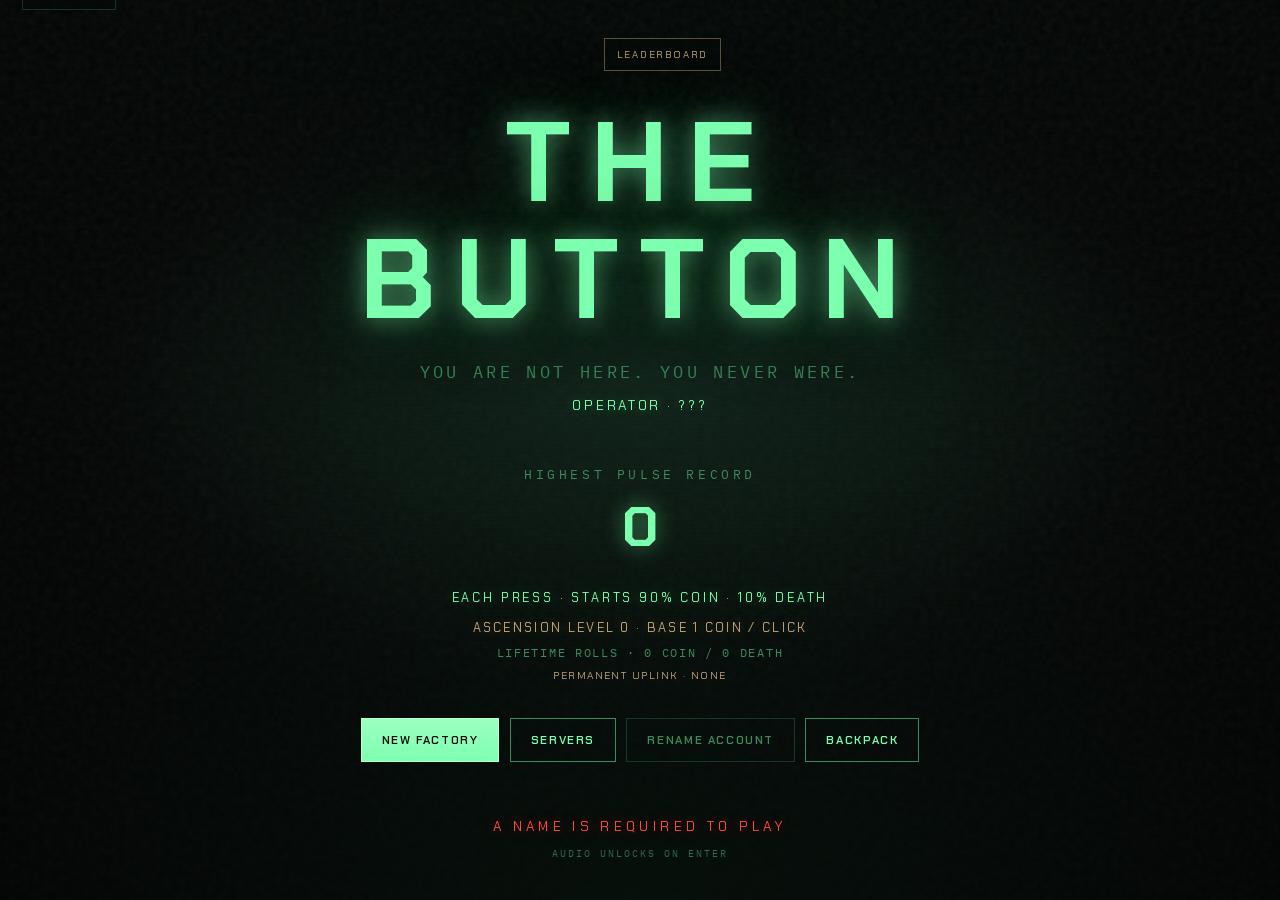
==== commit aa517c40: "Add files via upload" ====
--- a/index.html
+++ b/index.html
@@ -259,10 +259,16 @@
 
 .shop-odds-value {
   font-family: var(--font-display);
-  font-size: clamp(1.8rem, 4vw, 2.6rem);
+  font-size: 0.72rem;
   font-weight: 700;
   color: var(--blood-glow);
-  text-shadow: 0 0 18px rgba(255, 40, 40, 0.45);
+  text-shadow: 0 0 12px rgba(255, 40, 40, 0.4);
+  line-height: 1.15;
+  white-space: pre-line;
+  word-break: break-all;
+  overflow-wrap: anywhere;
+  max-height: 6.2rem;
+  overflow: hidden;
 }
 
 .shop-odds-coin {
@@ -1371,17 +1377,17 @@
 }
 
 .stat-value--odds {
-  font-size: 0.72rem;
-  letter-spacing: 0.02em;
-  line-height: 1.05;
+  font-size: 0.58rem;
+  letter-spacing: 0.01em;
+  line-height: 1.08;
   white-space: pre-line;
-  max-width: min(42vw, 11.5rem);
+  max-width: min(48vw, 13.5rem);
   text-align: right;
 }
 
 .shop-odds-value {
-  font-size: 0.85rem;
-  line-height: 1.1;
+  font-size: 0.68rem;
+  line-height: 1.12;
   white-space: pre-line;
   max-width: 100%;
 }
@@ -4649,9 +4655,201 @@
   const ROBOT_SHOP_UNLOCK_KEY = "the-button-robot-shop-unlocked";
   const TEAM_LEADER_KEY = "the-button-team-leader";
   const HACKER_COIN_GOAL = 1000000;
+  // Permanent Farm board: each buy grants this many ranks
+  const PERMA_FARM_BUY_RANKS = 2;
   // Robot black-market shop unlocks at 1 octillion coins
   const ROBOT_VENDOR_COIN_GOAL = 1e27;
   const CUTSCENE_SKIPPER_COST = 1e27; // 1 octillion, never increases
+  // 10^googol — hard cap for registered magnitudes
+  const GOOGOL = 1e100;
+  const GOOGOLPLEX_EXP = GOOGOL;
+
+  /**
+   * Scientific big-num: value = m × 10^e (m in [1,10) or 0).
+   * Covers every magnitude up to a googolplex (10^(10^100)).
+   */
+  function Mag(m, e) {
+    this.m = Number(m) || 0;
+    this.e = Number(e) || 0;
+    this._norm();
+  }
+  Mag.ZERO = new Mag(0, 0);
+  Mag.zero = function () {
+    return new Mag(0, 0);
+  };
+  Mag.from = function (v) {
+    if (v instanceof Mag) return new Mag(v.m, v.e);
+    if (v && typeof v === "object" && v.m != null && v.e != null) {
+      return new Mag(v.m, v.e);
+    }
+    if (typeof v === "string") {
+      const s = String(v).trim();
+      if (!s) return Mag.zero();
+      try {
+        if (s.charAt(0) === "{" || s.charAt(0) === "[") {
+          return Mag.from(JSON.parse(s));
+        }
+      } catch (err) {
+        /* fall through */
+      }
+      const sci = /^([0-9]*\.?[0-9]+)e([+-]?[0-9]+)$/i.exec(s);
+      if (sci) return new Mag(Number(sci[1]), Number(sci[2]));
+      v = Number(s);
+    }
+    const n = Number(v);
+    if (!Number.isFinite(n) || n === 0) {
+      if (n === Infinity) return new Mag(1, GOOGOLPLEX_EXP);
+      return Mag.zero();
+    }
+    const abs = Math.abs(n);
+    const e = Math.floor(Math.log10(abs));
+    const m = abs / Math.pow(10, e);
+    return new Mag(m, e);
+  };
+  Mag.prototype._norm = function () {
+    if (!Number.isFinite(this.m) || this.m === 0) {
+      this.m = 0;
+      this.e = 0;
+      return this;
+    }
+    if (!Number.isFinite(this.e)) {
+      this.m = 1;
+      this.e = GOOGOLPLEX_EXP;
+      return this;
+    }
+    const logAdj = Math.floor(Math.log10(Math.abs(this.m)));
+    if (Number.isFinite(logAdj) && logAdj !== 0) {
+      this.m /= Math.pow(10, logAdj);
+      this.e += logAdj;
+    }
+    if (this.e >= GOOGOLPLEX_EXP) {
+      this.m = Math.min(Math.max(this.m, 1), 9.999);
+      this.e = GOOGOLPLEX_EXP;
+    }
+    if (this.e < -324) {
+      this.m = 0;
+      this.e = 0;
+    }
+    return this;
+  };
+  Mag.prototype.clone = function () {
+    return new Mag(this.m, this.e);
+  };
+  Mag.prototype.isZero = function () {
+    return this.m === 0;
+  };
+  Mag.prototype.toNumber = function () {
+    if (this.m === 0) return 0;
+    if (this.e >= 309) return Infinity;
+    return this.m * Math.pow(10, this.e);
+  };
+  Mag.prototype.valueOf = function () {
+    return this.toNumber();
+  };
+  Mag.prototype.toJSON = function () {
+    if (this.m === 0) return 0;
+    if (this.e < 15) return this.toNumber();
+    return { m: this.m, e: this.e };
+  };
+  Mag.prototype.toString = function () {
+    if (this.m === 0) return "0";
+    if (this.e < 15) {
+      const n = this.toNumber();
+      if (Number.isInteger(n)) return String(n);
+      return String(n);
+    }
+    return (
+      this.m.toFixed(12).replace(/\.?0+$/, "") +
+      "e" +
+      Math.round(this.e)
+    );
+  };
+  Mag.prototype.cmp = function (o) {
+    o = Mag.from(o);
+    if (this.m === 0 && o.m === 0) return 0;
+    if (this.m === 0) return -1;
+    if (o.m === 0) return 1;
+    if (this.e !== o.e) return this.e > o.e ? 1 : -1;
+    if (this.m === o.m) return 0;
+    return this.m > o.m ? 1 : -1;
+  };
+  Mag.prototype.gte = function (o) {
+    return this.cmp(o) >= 0;
+  };
+  Mag.prototype.gt = function (o) {
+    return this.cmp(o) > 0;
+  };
+  Mag.prototype.lt = function (o) {
+    return this.cmp(o) < 0;
+  };
+  Mag.prototype.lte = function (o) {
+    return this.cmp(o) <= 0;
+  };
+  Mag.prototype.add = function (o) {
+    o = Mag.from(o);
+    if (this.m === 0) return o.clone();
+    if (o.m === 0) return this.clone();
+    let m1 = this.m;
+    let e1 = this.e;
+    let m2 = o.m;
+    let e2 = o.e;
+    if (e1 > e2) {
+      if (e1 - e2 > 15) return this.clone();
+      m2 *= Math.pow(10, e2 - e1);
+      return new Mag(m1 + m2, e1);
+    }
+    if (e2 > e1) {
+      if (e2 - e1 > 15) return o.clone();
+      m1 *= Math.pow(10, e1 - e2);
+      return new Mag(m1 + m2, e2);
+    }
+    return new Mag(m1 + m2, e1);
+  };
+  Mag.prototype.sub = function (o) {
+    o = Mag.from(o);
+    if (o.m === 0) return this.clone();
+    if (this.lt(o)) return Mag.zero();
+    if (this.e > o.e && this.e - o.e > 15) return this.clone();
+    let m1 = this.m;
+    let e1 = this.e;
+    let m2 = o.m;
+    const e2 = o.e;
+    if (e1 > e2) m2 *= Math.pow(10, e2 - e1);
+    else if (e2 > e1) {
+      m1 *= Math.pow(10, e1 - e2);
+      e1 = e2;
+    }
+    return new Mag(Math.max(0, m1 - m2), e1);
+  };
+  Mag.prototype.mul = function (o) {
+    o = Mag.from(o);
+    if (this.m === 0 || o.m === 0) return Mag.zero();
+    return new Mag(this.m * o.m, this.e + o.e);
+  };
+  Mag.prototype.div = function (o) {
+    o = Mag.from(o);
+    if (this.m === 0) return Mag.zero();
+    if (o.m === 0) return new Mag(1, GOOGOLPLEX_EXP);
+    return new Mag(this.m / o.m, this.e - o.e);
+  };
+  Mag.prototype.pow = function (n) {
+    n = Number(n) || 0;
+    if (this.m === 0) return n === 0 ? Mag.from(1) : Mag.zero();
+    if (n === 0) return Mag.from(1);
+    const log10 = n * (Math.log10(this.m) + this.e);
+    if (!Number.isFinite(log10) || log10 >= GOOGOLPLEX_EXP) {
+      return new Mag(1, GOOGOLPLEX_EXP);
+    }
+    const e = Math.floor(log10);
+    const m = Math.pow(10, log10 - e);
+    return new Mag(m, e);
+  };
+  Mag.prototype.max = function (o) {
+    return this.gte(o) ? this.clone() : Mag.from(o);
+  };
+  Mag.prototype.min = function (o) {
+    return this.lte(o) ? this.clone() : Mag.from(o);
+  };
   const TEAM_ASCEND_GOAL = 100;
   const TEAM_STAT_KEYS = ["odds", "strength", "auto", "effectiveness"];
   const TEAM_STAT_LABELS = {
@@ -4844,10 +5042,9 @@
   const BASE_ASCEND_COST = 200;
   const BASE_DEATH_CHANCE = 0.1;
 
-  let coins = 0;
-  let pulses = 0;
-  let highScore = Number(localStorage.getItem(HIGH_SCORE_KEY) || 0);
-  if (!Number.isFinite(highScore)) highScore = 0;
+  let coins = Mag.zero();
+  let pulses = Mag.zero();
+  let highScore = Mag.from(localStorage.getItem(HIGH_SCORE_KEY) || 0);
   let alive = true;
   let pressing = false;
   let resolving = false;
@@ -4856,15 +5053,15 @@
   let buttonAppear = 0;
   let shopOpen = false;
   let deathChance = BASE_DEATH_CHANCE;
-  let nextUpgradeCost = BASE_UPGRADE_COST;
+  let nextUpgradeCost = Mag.from(BASE_UPGRADE_COST);
   let upgradeLevel = 0;
   let buttonStrength = 0;
-  let strengthCoinBonus = 0;
-  let nextStrengthCost = BASE_STRENGTH_COST;
-  let autoClicksPerSec = 0;
-  let nextAutoCost = BASE_AUTO_COST;
+  let strengthCoinBonus = Mag.zero();
+  let nextStrengthCost = Mag.from(BASE_STRENGTH_COST);
+  let autoClicksPerSec = Mag.zero();
+  let nextAutoCost = Mag.from(BASE_AUTO_COST);
   let effectiveness = 0;
-  let nextEffectivenessCost = BASE_EFFECTIVENESS_COST;
+  let nextEffectivenessCost = Mag.from(BASE_EFFECTIVENESS_COST);
   let buyQty = 1;
   let autoTimer = null;
   let shopWidthPct = 34;
@@ -4877,25 +5074,26 @@
   let playerName = (localStorage.getItem(PLAYER_NAME_KEY) || "").trim();
 
   let ascendLevel = 0;
-  let ascendCoinBonus = 0;
-  let nextAscendCost = BASE_ASCEND_COST;
+  let ascendCoinBonus = Mag.zero();
+  let nextAscendCost = Mag.from(BASE_ASCEND_COST);
   try {
     const savedAscend = JSON.parse(localStorage.getItem(ASCEND_KEY) || "{}");
     if (Number.isFinite(savedAscend.level)) ascendLevel = savedAscend.level | 0;
-    if (Number.isFinite(savedAscend.bonus)) {
-      ascendCoinBonus = Number(savedAscend.bonus);
+    if (savedAscend.bonus != null) {
+      ascendCoinBonus = Mag.from(savedAscend.bonus);
     } else {
-      ascendCoinBonus = ascendLevel;
-    }
-    if (Number.isFinite(savedAscend.cost) && savedAscend.cost > 0) {
-      nextAscendCost = savedAscend.cost;
+      ascendCoinBonus = Mag.from(ascendLevel);
+    }
+    if (savedAscend.cost != null) {
+      nextAscendCost = Mag.from(savedAscend.cost);
+      if (nextAscendCost.isZero()) nextAscendCost = Mag.from(BASE_ASCEND_COST);
     } else {
-      nextAscendCost = BASE_ASCEND_COST * Math.pow(2, ascendLevel);
+      nextAscendCost = Mag.from(BASE_ASCEND_COST).mul(Mag.from(2).pow(ascendLevel));
     }
   } catch (err) {
     ascendLevel = 0;
-    ascendCoinBonus = 0;
-    nextAscendCost = BASE_ASCEND_COST;
+    ascendCoinBonus = Mag.zero();
+    nextAscendCost = Mag.from(BASE_ASCEND_COST);
   }
 
   const PERMA_LABELS = {
@@ -5064,7 +5262,149 @@
       strength: Math.max(0, Number(src.strength) | 0),
       auto: Math.max(0, Number(src.auto) | 0),
       effectiveness: Math.max(0, Number(src.effectiveness) | 0),
+      alive: src.alive !== false,
     };
+  }
+
+  function aliveTeamNoobCount() {
+    let n = 0;
+    for (let i = 0; i < teamNoobs.length; i++) {
+      if (teamNoobs[i] && teamNoobs[i].alive !== false) n += 1;
+    }
+    return n;
+  }
+
+  function setTeamNoobOpacity(actor, opacity) {
+    if (!actor) return;
+    actor.traverse(function (child) {
+      if (!child.isMesh || !child.material) return;
+      const mats = Array.isArray(child.material)
+        ? child.material
+        : [child.material];
+      mats.forEach(function (mat) {
+        if (!mat) return;
+        mat.transparent = true;
+        mat.opacity = opacity;
+        mat.depthWrite = opacity > 0.95;
+        mat.needsUpdate = true;
+      });
+    });
+  }
+
+  function clearTeamNoobDeathAnim(actor) {
+    if (!actor) return;
+    actor.userData.deathAnim = null;
+    actor.rotation.x = 0;
+    actor.rotation.z = 0;
+    actor.position.y = 0;
+    actor.scale.set(1, 1, 1);
+    setTeamNoobOpacity(actor, 1);
+  }
+
+  function startTeamNoobDeathAnim(actor) {
+    if (!actor) return;
+    actor.visible = true;
+    if (actor.userData.deskButton) actor.userData.deskButton.visible = false;
+    actor.userData.deathAnim = {
+      age: 0,
+      fallDur: 0.58,
+      holdDur: 0.22,
+      fadeDur: 0.9,
+      baseY: actor.position.y,
+      fallSide: Math.random() > 0.5 ? 1 : -1,
+    };
+  }
+
+  function updateTeamNoobDeathAnims(dt) {
+    if (!teamNoobActors.length) return;
+    teamNoobActors.forEach(function (actor) {
+      const anim = actor && actor.userData.deathAnim;
+      if (!anim || anim.done) return;
+      anim.age += dt;
+      const fallT = Math.min(1, anim.age / anim.fallDur);
+      const fallEase = fallT * fallT * (3 - 2 * fallT);
+      // Tip forward onto the floor, slight sideways twist
+      actor.rotation.x = fallEase * (Math.PI / 2);
+      actor.rotation.z = fallEase * 0.28 * anim.fallSide;
+      actor.position.y = anim.baseY + fallEase * 0.12;
+
+      const fadeStart = anim.fallDur + anim.holdDur;
+      if (anim.age >= fadeStart) {
+        const fadeT = Math.min(1, (anim.age - fadeStart) / anim.fadeDur);
+        const fadeEase = fadeT * fadeT;
+        setTeamNoobOpacity(actor, 1 - fadeEase);
+        const shrink = 1 - fadeEase * 0.18;
+        actor.scale.set(shrink, shrink, shrink);
+        if (fadeT >= 1) {
+          anim.done = true;
+          actor.visible = false;
+          actor.userData.deathAnim = null;
+          setTeamNoobOpacity(actor, 1);
+          actor.scale.set(1, 1, 1);
+        }
+      }
+    });
+  }
+
+  function reviveAllTeamNoobs() {
+    teamNoobs.forEach(function (n) {
+      if (n) n.alive = true;
+    });
+    teamNoobActors.forEach(function (actor) {
+      if (!actor) return;
+      clearTeamNoobDeathAnim(actor);
+      actor.visible = true;
+      if (actor.userData.deskButton) actor.userData.deskButton.visible = true;
+    });
+  }
+
+  function killOneTeamNoob() {
+    const living = [];
+    for (let i = 0; i < teamNoobs.length; i++) {
+      if (teamNoobs[i] && teamNoobs[i].alive !== false) living.push(teamNoobs[i]);
+    }
+    if (!living.length) return null;
+    const victim = living[Math.floor(Math.random() * living.length)];
+    victim.alive = false;
+    const actor = teamNoobActors.find(function (a) {
+      return a && a.userData.noobId === victim.id;
+    });
+    if (actor) startTeamNoobDeathAnim(actor);
+    saveTeamLeader();
+    return victim;
+  }
+
+  function applyTeamLeaderDeathRoll() {
+    // Team leader: recruits take death hits first (same odds as you)
+    if (!(teamLeaderUnlocked && teamMode === "control")) {
+      die();
+      return "player";
+    }
+    const left = aliveTeamNoobCount();
+    if (left > 0) {
+      const victim = killOneTeamNoob();
+      const remain = aliveTeamNoobCount();
+      showTeamToast(
+        (victim ? victim.name : "RECRUIT") +
+          " DOWN · " +
+          remain +
+          " LEFT"
+      );
+      if (promptEl) {
+        promptEl.textContent =
+          "RECRUIT LOST · " + remain + " STILL STANDING";
+      }
+      if (audio()) audio().buttonRelease();
+      syncAutoClicker();
+      saveActiveRun();
+      return "minion";
+    }
+    die();
+    if (deathSubEl) {
+      deathSubEl.textContent =
+        "Every recruit fell. The box has no one left to press for you.";
+    }
+    return "player";
   }
 
   function createDefaultTeamNoobs() {
@@ -5097,46 +5437,29 @@
     return Number.isFinite(minLvl) ? minLvl : 0;
   }
 
-  /** cost = base * 2^level — may be Infinity in IEEE when huge */
+  /** cost = base * 2^level — Mag, safe past IEEE Infinity */
   function scaledPow2Cost(base, level) {
-    base = Number(base) || 0;
     level = Math.max(0, level | 0);
-    if (!(base > 0)) return 0;
-    if (level >= 1023) return Infinity;
-    const v = base * Math.pow(2, level);
-    return Number.isFinite(v) ? v : Infinity;
+    const b = Mag.from(base);
+    if (b.isZero()) return Mag.zero();
+    // 2^level = 10^(level * log10(2))
+    return b.mul(Mag.from(2).pow(level));
   }
 
   function canAffordScaled(base, level) {
-    base = Number(base) || 0;
-    level = Math.max(0, level | 0);
-    if (!(base > 0)) return true;
-    if (!(Number.isFinite(coins) && coins > 0)) return false;
-    const direct = scaledPow2Cost(base, level);
-    if (Number.isFinite(direct)) return coins >= direct;
-    // Log compare when 2^level overflows Number
-    return Math.log2(coins) + 1e-9 >= Math.log2(base) + level;
+    const cost = scaledPow2Cost(base, level);
+    if (cost.isZero()) return true;
+    return Mag.from(coins).gte(cost);
   }
 
   function chargeScaled(base, level) {
     if (!canAffordScaled(base, level)) return false;
-    const direct = scaledPow2Cost(base, level);
-    if (Number.isFinite(direct)) {
-      coins -= direct;
-      if (coins < 0) coins = 0;
-      return true;
-    }
-    // coins *= 1 - base*2^level / coins
-    const ratio = Math.pow(2, Math.log2(base) + level - Math.log2(coins));
-    coins *= Math.max(0, 1 - ratio);
-    if (!(coins > 1e-12)) coins = 0;
+    coins = Mag.from(coins).sub(scaledPow2Cost(base, level));
     return true;
   }
 
   function formatScaledCost(base, level) {
-    const direct = scaledPow2Cost(base, level);
-    if (Number.isFinite(direct)) return formatCoins(direct);
-    return formatCoins(base) + "×2^" + (level | 0);
+    return formatCoins(scaledPow2Cost(base, level));
   }
 
   function teamUpgradeCost(noob, key) {
@@ -5162,6 +5485,7 @@
     const permaAuto = 1 + equippedPermanentLevel("auto") * 0.25;
     let total = 0;
     teamNoobs.forEach(function (n) {
+      if (!n || n.alive === false) return;
       const eff = Math.pow(1.15, n.effectiveness | 0) * permaEff;
       const oddsMult = Math.pow(1.08, n.odds | 0) * permaOdds;
       const strength = (1 + (n.strength | 0)) * permaStr;
@@ -5301,7 +5625,7 @@
       const effectivenessTotal = bulkCost(nextEffectivenessCost, buyQty);
       addRow(
         "HIGHER ODDS",
-        formatPct(deathChance).replace(/\n/g, "").slice(0, 28) + " death",
+        formatPctShort(deathChance) + " death",
         "BUY x" + buyQty + " · " + formatCoins(oddsTotal),
         !canAfford(oddsTotal),
         function () {
@@ -5379,9 +5703,10 @@
       Object.keys(PERMA_LABELS).forEach(function (key) {
         const lvl = permanentLevel(key);
         const cost = HACKER_COIN_GOAL;
+        const gain = PERMA_FARM_BUY_RANKS;
         addRow(
           PERMA_LABELS[key],
-          "×" + lvl + " → ×" + (lvl + 1),
+          "×" + lvl + " → ×" + (lvl + gain) + " · +" + gain,
           "BUY · " + formatCoins(cost),
           !canAfford(cost),
           function () {
@@ -5426,6 +5751,28 @@
     return false;
   }
 
+  function aimAsVector2() {
+    const a = aimPointer();
+    _aimVec2.set(a.x, a.y);
+    return _aimVec2;
+  }
+
+  function uvFromBoardPoint(kind, worldPoint) {
+    const board = stationBoards[kind];
+    if (!board || !board.mesh || !worldPoint) return null;
+    board.mesh.updateMatrixWorld(true);
+    _boardLocal.copy(worldPoint);
+    board.mesh.worldToLocal(_boardLocal);
+    // Screen plane is 1.85 x 2.2
+    const u = _boardLocal.x / 1.85 + 0.5;
+    const v = _boardLocal.y / 2.2 + 0.5;
+    if (u < -0.05 || u > 1.05 || v < -0.05 || v > 1.05) return null;
+    return {
+      x: Math.max(0, Math.min(1, u)),
+      y: Math.max(0, Math.min(1, v)),
+    };
+  }
+
   function getAimedStationBoardHit() {
     if (teamMode !== "control") return null;
     const meshes = [];
@@ -5436,26 +5783,44 @@
       if (board.mesh) meshes.push(board.mesh);
     });
     if (!meshes.length) return null;
-    raycaster.setFromCamera(aimPointer(), camera);
-    const hits = raycaster.intersectObjects(meshes, false);
+    if (teamWorld) teamWorld.updateMatrixWorld(true);
+    raycaster.setFromCamera(aimAsVector2(), camera);
+    const hits = raycaster.intersectObjects(meshes, true);
     if (!hits.length) return null;
     const kind = hits[0].object.userData.stationKind;
     if (!kind) return null;
-    return { kind: kind, uv: hits[0].uv || null };
+    let uv = hits[0].uv || null;
+    if (!uv) uv = uvFromBoardPoint(kind, hits[0].point);
+    // Prefer UV from the painted screen if the box was hit first
+    if (!uv || hits[0].object !== stationBoards[kind].mesh) {
+      const screenHits = raycaster.intersectObject(stationBoards[kind].mesh, false);
+      if (screenHits.length && screenHits[0].uv) uv = screenHits[0].uv;
+      else if (!uv) uv = uvFromBoardPoint(kind, hits[0].point);
+    }
+    return { kind: kind, uv: uv, distance: hits[0].distance };
   }
 
   function tryUseAimedStationBoard() {
     if (teamMode !== "control") return false;
-    // Repaint first so BUY enabled/disabled matches current coins
     refreshStationBoards();
     const aimed = getAimedStationBoardHit();
     if (!aimed) return false;
-    if (aimed.uv) {
-      if (tryActivateStationBoardHit(aimed.kind, aimed.uv)) return true;
-    }
-    // UV miss / between rows — still acknowledge the board hitbox
+    // If the room button is clearly closer, let the button win
+    const btnDist = distanceToMainButton();
+    if (btnDist != null && aimed.distance != null && btnDist < aimed.distance - 0.15) {
+      return false;
+    }
+    if (aimed.uv && tryActivateStationBoardHit(aimed.kind, aimed.uv)) return true;
     showTeamToast("AIM AT A BUY ROW");
     return true;
+  }
+
+  function distanceToMainButton() {
+    if (!buttonGroup.visible) return null;
+    buttonGroup.updateMatrixWorld(true);
+    raycaster.setFromCamera(aimAsVector2(), camera);
+    const hits = raycaster.intersectObjects(interactables, true);
+    return hits.length ? hits[0].distance : null;
   }
   let fpsActive = false;
   let fpsYaw = 0;
@@ -5774,22 +6139,26 @@
 
     const prevEff = effectiveness;
     effectiveness = permaEff;
-    const effPow = Math.pow(1.5, effectiveness);
+    const effPowNum = Math.pow(1.5, effectiveness);
+    const effPowMag = Mag.from(1.5).pow(effectiveness);
 
     let death = BASE_DEATH_CHANCE;
     for (let i = 0; i < permaOdds; i++) {
-      death = clampDeathChance(death / (2 * effPow));
+      death = clampDeathChance(
+        death / (2 * (Number.isFinite(effPowNum) ? effPowNum : 1e308))
+      );
     }
     death = clampDeathChance(death);
 
-    let strBonus = 0;
+    let strBonus = Mag.zero();
+    const gain = Mag.from(2).mul(effPowMag);
     for (let j = 0; j < permaStr; j++) {
-      strBonus += 2 * effPow;
-    }
-
-    let auto = 0;
+      strBonus = strBonus.add(gain);
+    }
+
+    let auto = Mag.zero();
     for (let k = 0; k < permaAuto; k++) {
-      auto += effPow;
+      auto = auto.add(effPowMag);
     }
 
     effectiveness = prevEff;
@@ -5800,10 +6169,10 @@
       buttonStrength: permaStr,
       strengthCoinBonus: strBonus,
       autoClicksPerSec: auto,
-      nextUpgradeCost: BASE_UPGRADE_COST,
-      nextStrengthCost: BASE_STRENGTH_COST,
-      nextAutoCost: BASE_AUTO_COST,
-      nextEffectivenessCost: BASE_EFFECTIVENESS_COST,
+      nextUpgradeCost: Mag.from(BASE_UPGRADE_COST),
+      nextStrengthCost: Mag.from(BASE_STRENGTH_COST),
+      nextAutoCost: Mag.from(BASE_AUTO_COST),
+      nextEffectivenessCost: Mag.from(BASE_EFFECTIVENESS_COST),
     };
   }
 
@@ -5840,26 +6209,25 @@
     }
     if (buttonStrength < floor.buttonStrength) {
       buttonStrength = floor.buttonStrength;
-      strengthCoinBonus = Math.max(strengthCoinBonus, floor.strengthCoinBonus);
+      strengthCoinBonus = Mag.from(strengthCoinBonus).max(floor.strengthCoinBonus);
     } else {
-      strengthCoinBonus = Math.max(strengthCoinBonus, floor.strengthCoinBonus);
-    }
-    if (autoClicksPerSec < floor.autoClicksPerSec) {
-      autoClicksPerSec = floor.autoClicksPerSec;
+      strengthCoinBonus = Mag.from(strengthCoinBonus).max(floor.strengthCoinBonus);
+    }
+    if (Mag.from(autoClicksPerSec).lt(floor.autoClicksPerSec)) {
+      autoClicksPerSec = Mag.from(floor.autoClicksPerSec);
     }
     // Permanent ranks must not inflate the price ladder
     if (buttonStrength <= floor.buttonStrength) {
-      nextStrengthCost = Math.min(nextStrengthCost, BASE_STRENGTH_COST);
+      nextStrengthCost = Mag.from(nextStrengthCost).min(BASE_STRENGTH_COST);
     }
     if (upgradeLevel <= floor.upgradeLevel) {
-      nextUpgradeCost = Math.min(nextUpgradeCost, BASE_UPGRADE_COST);
-    }
-    if (autoClicksPerSec <= floor.autoClicksPerSec + 1e-9) {
-      nextAutoCost = Math.min(nextAutoCost, BASE_AUTO_COST);
+      nextUpgradeCost = Mag.from(nextUpgradeCost).min(BASE_UPGRADE_COST);
+    }
+    if (Mag.from(autoClicksPerSec).lte(floor.autoClicksPerSec)) {
+      nextAutoCost = Mag.from(nextAutoCost).min(BASE_AUTO_COST);
     }
     if (effectiveness <= floor.effectiveness) {
-      nextEffectivenessCost = Math.min(
-        nextEffectivenessCost,
+      nextEffectivenessCost = Mag.from(nextEffectivenessCost).min(
         BASE_EFFECTIVENESS_COST
       );
     }
@@ -5871,15 +6239,19 @@
       ASCEND_KEY,
       JSON.stringify({
         level: ascendLevel,
-        bonus: ascendCoinBonus,
-        cost: nextAscendCost,
+        bonus: Mag.from(ascendCoinBonus).toJSON(),
+        cost: Mag.from(nextAscendCost).toJSON(),
       })
     );
     updateAscendLine();
   }
 
   function formatEffMult(n) {
-    const s = Number(n).toFixed(4).replace(/0+$/, "").replace(/\.$/, "");
+    const mag = Mag.from(n);
+    if (mag.e >= 6) return formatCoins(mag);
+    const num = mag.toNumber();
+    if (!Number.isFinite(num)) return formatCoins(mag);
+    const s = num.toFixed(4).replace(/0+$/, "").replace(/\.$/, "");
     return s || "1";
   }
 
@@ -5889,16 +6261,16 @@
   }
 
   function nextStrengthGain() {
-    return 2 * effectivenessPower();
+    return Mag.from(2).mul(Mag.from(1.5).pow(effectiveness));
   }
 
   function nextAutoGain() {
-    return effectivenessPower();
+    return Mag.from(1.5).pow(effectiveness);
   }
 
   function nextAscendGain() {
     // Ascension is never scaled by Effectiveness.
-    return 1;
+    return Mag.from(1);
   }
 
   function oddsDivisorPerBuy() {
@@ -5910,7 +6282,7 @@
     // Workers only produce inside the control room
     const teamBonus =
       teamLeaderUnlocked && teamMode === "control" ? teamPassiveRate() : 0;
-    return autoClicksPerSec + teamBonus;
+    return Mag.from(autoClicksPerSec).add(teamBonus);
   }
 
   function fitNumberEl(el, text, opts) {
@@ -5926,27 +6298,26 @@
       (el.parentElement && el.parentElement.clientWidth) || 180
     );
 
-    // Odds: keep readable size through up to 5 rows, shrink only after that
+    // Odds: slightly smaller base so more digits fit; shrink only if still overflowing
     if (isOdds) {
-      let size = 0.78;
+      let size = 0.58;
       el.style.fontSize = size + "rem";
       const textLines = Math.max(1, value.split("\n").length);
       let guard = 0;
-      while (guard < 40 && size > 0.3) {
-        const lineH = Math.max(10, size * 15.5);
+      while (guard < 40 && size > 0.28) {
+        const lineH = Math.max(8, size * 14.5);
         const allowedRows = Math.max(5, textLines);
         const overWidth = el.scrollWidth > maxW + 4;
         const overRows = el.scrollHeight > allowedRows * lineH + 6;
-        // Prefer rows: do not shrink for height while content still fits in <=5 rows
         if (textLines <= 5 && !overWidth) break;
         if (textLines <= 5 && overWidth) {
-          size -= 0.03;
+          size -= 0.025;
           el.style.fontSize = size + "rem";
           guard += 1;
           continue;
         }
         if (!overWidth && !overRows) break;
-        size -= 0.03;
+        size -= 0.025;
         el.style.fontSize = size + "rem";
         guard += 1;
       }
@@ -5998,7 +6369,7 @@
         "ASCENSION LEVEL " +
         ascendLevel +
         " · BASE " +
-        formatEffMult(1 + ascendCoinBonus) +
+        formatEffMult(Mag.from(1).add(ascendCoinBonus)) +
         " COIN / CLICK" +
         (effectiveness > 0
           ? " · NEXT NON-ASCEND ×" + formatEffMult(effectivenessPower())
@@ -6008,7 +6379,7 @@
 
   function coinsPerClick() {
     // Bonuses are locked in at purchase time — Effectiveness is not retroactive.
-    return 1 + ascendCoinBonus + strengthCoinBonus;
+    return Mag.from(1).add(ascendCoinBonus).add(strengthCoinBonus);
   }
 
   function normalizeName(raw) {
@@ -6059,7 +6430,7 @@
 
   function sortLeaderboard(list) {
     return (list || []).slice().sort(function (a, b) {
-      return (b.pulses | 0) - (a.pulses | 0);
+      return Mag.from(b.pulses).cmp(a.pulses);
     });
   }
 
@@ -6128,8 +6499,8 @@
       const prev = map[key];
       if (
         !prev ||
-        (entry.pulses | 0) > (prev.pulses | 0) ||
-        ((entry.pulses | 0) === (prev.pulses | 0) &&
+        Mag.from(entry.pulses).gt(prev.pulses) ||
+        (Mag.from(entry.pulses).cmp(prev.pulses) === 0 &&
           String(entry.date || "") > String(prev.date || ""))
       ) {
         map[key] = entry;
@@ -6162,7 +6533,7 @@
           return {
             id: id,
             name: label,
-            pulses: Math.max(0, parseInt(row.score, 10) || 0),
+            pulses: Mag.from(Math.max(0, parseInt(row.score, 10) || 0)),
             date: String(row.date || ""),
           };
         })
@@ -6250,9 +6621,20 @@
       });
   }
 
+  function magLeaderboardInt(v) {
+    const mag = Mag.from(v);
+    if (mag.isZero()) return 0;
+    const n = mag.toNumber();
+    if (Number.isFinite(n)) return Math.max(0, Math.floor(n));
+    // Beyond Number range: pack exponent so bigger Mag still ranks higher
+    const packed = Math.floor(mag.e * 1e6 + mag.m * 1e5);
+    if (!Number.isFinite(packed)) return Number.MAX_SAFE_INTEGER;
+    return Math.min(Number.MAX_SAFE_INTEGER, Math.max(1, packed));
+  }
+
   function updateLeaderboardScore() {
     if (!hasPlayerName()) return Promise.resolve(false);
-    const score = Math.max(0, highScore | 0);
+    const score = magLeaderboardInt(highScore);
     if (score <= 0) return Promise.resolve(false);
     return submitScoreOnline(score);
   }
@@ -6295,7 +6677,7 @@
 
       const score = document.createElement("div");
       score.className = "lb-score";
-      score.textContent = formatCoins(entry.pulses | 0);
+      score.textContent = formatCoins(entry.pulses);
 
       row.appendChild(rank);
       row.appendChild(meta);
@@ -6420,48 +6802,93 @@
     return false;
   }
 
-  /** Sum of start + 2*start + 4*start + ... for n buys (exact sequential prices) */
+  /** Sum of start + 2*start + 4*start + ... for n buys */
   function bulkCost(startCost, n) {
-    if (n <= 0) return 0;
-    let total = 0;
-    let cost = startCost;
+    if (n <= 0) return Mag.zero();
+    let total = Mag.zero();
+    let cost = Mag.from(startCost);
     for (let i = 0; i < n; i++) {
-      total += cost;
-      if (!Number.isFinite(total)) return Infinity;
-      cost *= 2;
-      if (!Number.isFinite(cost) && i < n - 1) return Infinity;
+      total = total.add(cost);
+      cost = cost.mul(2);
     }
     return total;
   }
 
   function canAfford(total) {
-    return Number.isFinite(total) && coins >= total;
-  }
+    return Mag.from(coins).gte(Mag.from(total));
+  }
+
+  // Short-scale names: label for 10^exp (exp multiple of 3, >=15)
+  const MAG_NAME_TIERS = [
+    [303, " CENTILLION"],
+    [300, " NOVEMNONAGINTILLION"],
+    [100, " GOOGOL"],
+    [63, " VIGINTILLION"],
+    [60, " NOVEMDECILLION"],
+    [57, " OCTODECILLION"],
+    [54, " SEPTENDECILLION"],
+    [51, " SEXDECILLION"],
+    [48, " QUINDECILLION"],
+    [45, " QUATTUORDECILLION"],
+    [42, " TREDECILLION"],
+    [39, " DUODECILLION"],
+    [36, " UNDECILLION"],
+    [33, " DECILLION"],
+    [30, " NONILLION"],
+    [27, " OCTILLION"],
+    [24, " SEPTILLION"],
+    [21, " SEXTILLION"],
+    [18, " QUINTILLION"],
+    [15, " QUADRILLION"],
+  ];
 
   function formatCoins(n) {
-    if (!Number.isFinite(n)) return "∞";
-    // Named large powers (short scale). Prefer one-decimal (0.1) readability.
-    const tiers = [
-      [1e33, " DECILLION"],
-      [1e30, " NONILLION"],
-      [1e27, " OCTILLION"],
-      [1e24, " SEPTILLION"],
-      [1e21, " SEXTILLION"],
-      [1e18, " QUINTILLION"],
-      [1e15, " QUADRILLION"],
-    ];
-    for (let i = 0; i < tiers.length; i++) {
-      if (n >= tiers[i][0]) {
-        const v = n / tiers[i][0];
-        if (v >= 100) return Math.round(v) + tiers[i][1];
-        return v.toFixed(1).replace(/\.0$/, "") + tiers[i][1];
+    const mag = Mag.from(n);
+    if (mag.isZero()) return "0";
+    // Cap display at googolplex
+    if (mag.e >= GOOGOLPLEX_EXP) {
+      if (mag.m <= 1.0001) return "1 GOOGOLPLEX";
+      return mag.m.toFixed(2).replace(/\.?0+$/, "") + " GOOGOLPLEX";
+    }
+    // Layered sci-notation when the exponent itself is huge
+    if (mag.e >= 1e6) {
+      return (
+        mag.m.toFixed(2).replace(/\.?0+$/, "") +
+        "e" +
+        formatCoins(Mag.from(mag.e))
+      );
+    }
+    if (mag.e >= 1000) {
+      return mag.m.toFixed(2).replace(/\.?0+$/, "") + "e" + Math.round(mag.e);
+    }
+    for (let i = 0; i < MAG_NAME_TIERS.length; i++) {
+      const exp = MAG_NAME_TIERS[i][0];
+      const name = MAG_NAME_TIERS[i][1];
+      if (mag.e >= exp) {
+        const v = mag.m * Math.pow(10, mag.e - exp);
+        if (!Number.isFinite(v)) {
+          return mag.m.toFixed(2) + "e" + Math.round(mag.e);
+        }
+        if (v >= 1e6) {
+          return v.toExponential(3).replace(/\.?0+e/, "e") + name;
+        }
+        if (v >= 100) return Math.round(v) + name;
+        return v.toFixed(1).replace(/\.0$/, "") + name;
       }
     }
-    if (n >= 1e9) return (n / 1e9).toFixed(1).replace(/\.0$/, "") + "B";
-    if (n >= 1e6) return (n / 1e6).toFixed(1).replace(/\.0$/, "") + "M";
-    if (n >= 1e4) return (n / 1e3).toFixed(1).replace(/\.0$/, "") + "K";
-    if (Number.isInteger(n)) return String(n);
-    return n.toFixed(1).replace(/\.0$/, "");
+    const num = mag.toNumber();
+    if (!Number.isFinite(num)) {
+      return mag.m.toFixed(2) + "e" + Math.round(mag.e);
+    }
+    if (num >= 1e9) return (num / 1e9).toFixed(1).replace(/\.0$/, "") + "B";
+    if (num >= 1e6) return (num / 1e6).toFixed(1).replace(/\.0$/, "") + "M";
+    if (num >= 1e4) return (num / 1e3).toFixed(1).replace(/\.0$/, "") + "K";
+    if (Number.isInteger(num)) return String(num);
+    return num.toFixed(1).replace(/\.0$/, "");
+  }
+
+  function coinsAtLeast(goal) {
+    return Mag.from(coins).gte(goal);
   }
 
   let hudFitTimer = null;
@@ -6471,8 +6898,8 @@
       if (!inGame || !hudStats || hudStats.hidden) return;
       setCoinDisplay(coins);
       setOddsDisplay(formatPct(deathChance));
-      if (pulseCountEl) fitNumberEl(pulseCountEl, String(pulses));
-      if (bestCountEl) fitNumberEl(bestCountEl, String(highScore));
+      if (pulseCountEl) fitNumberEl(pulseCountEl, formatCoins(pulses));
+      if (bestCountEl) fitNumberEl(bestCountEl, formatCoins(highScore));
       if (autoCountEl) {
         fitNumberEl(autoCountEl, formatEffMult(autoClickRate()) + "/s");
       }
@@ -6491,35 +6918,38 @@
     stopAutoClicker();
     const workerRate =
       teamLeaderUnlocked && teamMode === "control" ? teamPassiveRate() : 0;
-    const buttonAuto = autoClicksPerSec;
-    const rate = buttonAuto + workerRate;
+    const buttonAuto = Mag.from(autoClicksPerSec);
+    const rateMag = buttonAuto.add(workerRate);
     if (
       !inGame ||
       !alive ||
-      rate <= 0 ||
+      rateMag.lte(0) ||
       hackerActive ||
       escaping ||
       robotVendorActive ||
       teamMode === "intro"
     )
       return;
-    // Yard: workers idle — only the personal button auto runs
-    const ms = Math.max(16, 1000 / Math.max(rate, 0.05));
+    // Cap timer frequency; display still shows full Mag rate
+    let rateNum = rateMag.toNumber();
+    if (!Number.isFinite(rateNum) || rateNum > 60) rateNum = 60;
+    const ms = Math.max(16, 1000 / Math.max(rateNum, 0.05));
     autoTimer = setInterval(function () {
       if (!inGame || !alive || resolving || pressing) return;
       if (teamMode === "control" && workerRate > 0) {
-        const gain = Math.max(0.01, teamPassiveRate() * (ms / 1000));
-        coins += gain;
-        teamPassiveAcc += gain;
+        const gain = Mag.from(Math.max(0.01, teamPassiveRate() * (ms / 1000)));
+        coins = Mag.from(coins).add(gain);
+        teamPassiveAcc += gain.toNumber() || 0;
         if (teamPassiveAcc >= 1) {
-          pulses += Math.floor(teamPassiveAcc);
-          teamPassiveAcc -= Math.floor(teamPassiveAcc);
-          if (pulseCountEl) fitNumberEl(pulseCountEl, String(pulses));
+          const addP = Math.floor(teamPassiveAcc);
+          pulses = Mag.from(pulses).add(addP);
+          teamPassiveAcc -= addP;
+          if (pulseCountEl) fitNumberEl(pulseCountEl, formatCoins(pulses));
           saveHighScore();
         }
         setCoinDisplay(coins);
       }
-      if (buttonAuto > 0 && teamMode !== "intro") {
+      if (buttonAuto.gt(0) && teamMode !== "intro") {
         performPress(true);
       }
     }, ms);
@@ -6527,19 +6957,19 @@
 
   function buildRunSnapshot() {
     return {
-      coins: coins,
-      pulses: pulses,
+      coins: Mag.from(coins).toJSON(),
+      pulses: Mag.from(pulses).toJSON(),
       alive: alive,
       deathChance: deathChance,
-      nextUpgradeCost: nextUpgradeCost,
+      nextUpgradeCost: Mag.from(nextUpgradeCost).toJSON(),
       upgradeLevel: upgradeLevel,
       buttonStrength: buttonStrength,
-      strengthCoinBonus: strengthCoinBonus,
-      nextStrengthCost: nextStrengthCost,
-      autoClicksPerSec: autoClicksPerSec,
-      nextAutoCost: nextAutoCost,
+      strengthCoinBonus: Mag.from(strengthCoinBonus).toJSON(),
+      nextStrengthCost: Mag.from(nextStrengthCost).toJSON(),
+      autoClicksPerSec: Mag.from(autoClicksPerSec).toJSON(),
+      nextAutoCost: Mag.from(nextAutoCost).toJSON(),
       effectiveness: effectiveness,
-      nextEffectivenessCost: nextEffectivenessCost,
+      nextEffectivenessCost: Mag.from(nextEffectivenessCost).toJSON(),
       buyQty: buyQty,
       shopOpen: shopOpen,
       shopWidthPct: shopWidthPct,
@@ -6574,7 +7004,7 @@
       const raw = localStorage.getItem(RUN_SAVE_KEY);
       if (!raw) return null;
       const data = JSON.parse(raw);
-      if (!data || typeof data.coins !== "number") return null;
+      if (!data || data.coins == null) return null;
       return data;
     } catch (err) {
       return null;
@@ -6601,9 +7031,9 @@
   function makeServerName(run) {
     return (
       "FACTORY · " +
-      (run.pulses | 0) +
+      formatCoins(run.pulses) +
       "P / " +
-      formatCoins(run.coins | 0) +
+      formatCoins(run.coins) +
       "C"
     );
   }
@@ -6803,8 +7233,10 @@
     return v;
   }
 
-  const ODDS_ROW_LEN = 20;
+  // Smaller type → longer rows → more digits before compact form
+  const ODDS_ROW_LEN = 26;
   const ODDS_MAX_ROWS = 5;
+  const ODDS_PLAIN_ZERO_CAP = 52;
 
   function wrapPctRows(text, rowLen) {
     rowLen = rowLen || ODDS_ROW_LEN;
@@ -6818,10 +7250,21 @@
     return out;
   }
 
+  function tinyMantissaDigits(x, maxDigs) {
+    maxDigs = maxDigs || 12;
+    const log10 = Math.log10(x);
+    if (!Number.isFinite(log10)) return "1";
+    const exp = Math.floor(log10);
+    const mant = x / Math.pow(10, exp);
+    let core = mant.toFixed(Math.min(10, maxDigs)).replace(/0+$/, "").replace(/\.$/, "");
+    if (!core) core = "1";
+    return core.replace(".", "").slice(0, maxDigs);
+  }
+
   function formatTinyPlain(x) {
-    // Plain decimal expansion (no scientific), for ultra-small percents
+    // Plain decimals while small enough; compact form when zeros would explode the UI
     if (!(x > 0) || !Number.isFinite(x)) {
-      return "0." + "0".repeat(40) + "3";
+      return "0.(∞ 0s)1";
     }
     if (x >= 1) {
       return x >= 100
@@ -6829,21 +7272,22 @@
         : String(Math.round(x * 1000) / 1000).replace(/\.0+$/, "");
     }
     const log10 = Math.log10(x);
-    if (!Number.isFinite(log10)) {
-      return "0." + "0".repeat(40) + "3";
-    }
+    if (!Number.isFinite(log10)) return "0.(∞ 0s)1";
     const exp = Math.floor(log10);
-    const mant = x / Math.pow(10, exp); // [1, 10)
     const leadingZeros = Math.max(0, -exp - 1);
-    let mantCore = mant.toFixed(2).replace(/0+$/, "").replace(/\.$/, "");
-    if (!mantCore) mantCore = "1";
-    const digits = mantCore.replace(".", "");
-    // Fit in 5 HUD rows before any size shrink (leave room for '%' and ellipsis)
+    const digits = tinyMantissaDigits(x, 14);
+
+    // Extreme: never dump hundreds of zeros (that is what bugs the shop/HUD)
+    if (leadingZeros > ODDS_PLAIN_ZERO_CAP) {
+      return "0.(" + leadingZeros + " 0s)" + digits;
+    }
+
     const maxBody = ODDS_ROW_LEN * ODDS_MAX_ROWS - 1;
     const full = "0." + "0".repeat(leadingZeros) + digits;
     if (full.length <= maxBody) return full;
-    const head = Math.max(8, Math.floor(maxBody * 0.55));
-    const tail = Math.max(4, maxBody - head - 1);
+    // Prefer keeping more trailing significant digits in leftover space
+    const head = Math.max(10, Math.floor(maxBody * 0.42));
+    const tail = Math.max(8, maxBody - head - 1);
     return full.slice(0, head) + "…" + full.slice(-tail);
   }
 
@@ -6862,7 +7306,9 @@
           .replace(/\.$/, "") + "%"
       );
     }
-    // Tiny odds: up to 5 plain-decimal rows (never 0%, never scientific)
+    if (pct >= 0.01) {
+      return pct.toFixed(4).replace(/0+$/, "").replace(/\.$/, "") + "%";
+    }
     return wrapPctRows(formatTinyPlain(pct) + "%", ODDS_ROW_LEN);
   }
 
@@ -6884,8 +7330,11 @@
     if (pct >= 0.0001) {
       return pct.toFixed(6).replace(/0+$/, "").replace(/\.$/, "") + "%";
     }
-    const zeros = Math.max(0, Math.floor(-Math.log10(pct)) - 1);
-    return "0.(" + zeros + " 0s)%";
+    const log10 = Math.log10(pct);
+    if (!Number.isFinite(log10)) return "0.(∞ 0s)1%";
+    const zeros = Math.max(0, Math.floor(-log10) - 1);
+    const digs = tinyMantissaDigits(pct, 10);
+    return "0.(" + zeros + " 0s)" + digs + "%";
   }
 
   function oddsPromptText() {
@@ -6899,7 +7348,7 @@
 
   function updateOddsUI() {
     const deathText = formatPct(deathChance);
-    const coinText = formatPct(1 - deathChance);
+    const coinChanceVal = Math.max(0, 1 - clampDeathChance(deathChance));
     const oddsTotal = bulkCost(nextUpgradeCost, buyQty);
     const strengthTotal = bulkCost(nextStrengthCost, buyQty);
     const autoTotal = bulkCost(nextAutoCost, buyQty);
@@ -6908,33 +7357,29 @@
     const afterOddsDeath =
       deathChance / Math.pow(oddsDivisorPerBuy(), buyQty);
     const strengthGain = nextStrengthGain();
-    const afterStrength = coinsPerClick() + buyQty * strengthGain;
+    const afterStrength = coinsPerClick().add(
+      Mag.from(strengthGain).mul(buyQty)
+    );
     const autoGain = nextAutoGain();
-    const afterAuto = autoClickRate() + buyQty * autoGain;
-    const baseCoins = 1 + ascendCoinBonus;
-    const afterAscendBase = baseCoins + nextAscendGain();
+    const afterAuto = autoClickRate().add(Mag.from(autoGain).mul(buyQty));
+    const baseCoins = Mag.from(1).add(ascendCoinBonus);
+    const afterAscendBase = baseCoins.add(nextAscendGain());
     const afterEff = Math.pow(1.5, effectiveness + buyQty);
 
     setOddsDisplay(deathText);
     if (shopDeathOddsEl) {
-      shopDeathOddsEl.textContent = deathText;
-      shopDeathOddsEl.style.wordBreak = "break-all";
-      shopDeathOddsEl.style.overflowWrap = "anywhere";
-      shopDeathOddsEl.style.whiteSpace = "pre-line";
-      shopDeathOddsEl.style.lineHeight = "1.08";
-      const flat = deathText.replace(/\n/g, "").length;
-      let shopSize = 1.15;
-      if (flat > 18) shopSize = 0.85;
-      if (flat > 32) shopSize = 0.65;
-      if (flat > 48) shopSize = 0.5;
-      if (flat > 72) shopSize = 0.4;
-      if (flat > 100) shopSize = 0.32;
-      shopDeathOddsEl.style.fontSize = shopSize + "rem";
+      // Shop uses the same multi-row text but always fit-sized (no giant clamp flash)
+      fitNumberEl(shopDeathOddsEl, deathText, { odds: true });
+      shopDeathOddsEl.style.color = "var(--blood-glow)";
     }
     if (shopCoinOddsEl) {
+      const coinShort =
+        coinChanceVal >= 0.999999999
+          ? "~100%"
+          : formatPctShort(coinChanceVal);
       shopCoinOddsEl.textContent =
         "COIN CHANCE " +
-        coinText +
+        coinShort +
         " · +" +
         formatEffMult(coinsPerClick()) +
         " / CLICK (BASE " +
@@ -6956,9 +7401,9 @@
         "x" +
         buyQty +
         " · " +
-        formatPct(deathChance) +
+        formatPctShort(deathChance) +
         " → " +
-        formatPct(afterOddsDeath) +
+        formatPctShort(afterOddsDeath) +
         " DEATH · ÷" +
         formatEffMult(oddsDivisorPerBuy()) +
         " · COST " +
@@ -7244,12 +7689,12 @@
       return;
     }
 
-    coins -= total;
+    coins = Mag.from(coins).sub(total);
     setCoinDisplay(coins);
     for (let i = 0; i < qty; i++) {
       deathChance = clampDeathChance(deathChance / oddsDivisorPerBuy());
       upgradeLevel += 1;
-      nextUpgradeCost = nextUpgradeCost * 2;
+      nextUpgradeCost = Mag.from(nextUpgradeCost).mul(2);
     }
     deathChance = clampDeathChance(deathChance);
     refillRollBag();
@@ -7257,7 +7702,7 @@
 
     if (shopBuyMsg) {
       shopBuyMsg.textContent =
-        "UPGRADED x" + qty + " · DEATH NOW " + formatPct(deathChance).replace(/\n/g, "");
+        "UPGRADED x" + qty + " · DEATH NOW " + formatPctShort(deathChance);
       shopBuyMsg.classList.add("is-ok");
     }
     if (promptEl) promptEl.textContent = "ODDS UPGRADED · " + oddsPromptText();
@@ -7286,12 +7731,12 @@
       return;
     }
 
-    coins -= total;
+    coins = Mag.from(coins).sub(total);
     setCoinDisplay(coins);
     for (let i = 0; i < qty; i++) {
-      strengthCoinBonus += nextStrengthGain();
+      strengthCoinBonus = Mag.from(strengthCoinBonus).add(nextStrengthGain());
       buttonStrength += 1;
-      nextStrengthCost = nextStrengthCost * 2;
+      nextStrengthCost = Mag.from(nextStrengthCost).mul(2);
     }
     if (audio()) audio().upgrade();
 
@@ -7329,11 +7774,11 @@
       return;
     }
 
-    coins -= total;
+    coins = Mag.from(coins).sub(total);
     setCoinDisplay(coins);
     for (let i = 0; i < qty; i++) {
-      autoClicksPerSec += nextAutoGain();
-      nextAutoCost = nextAutoCost * 2;
+      autoClicksPerSec = Mag.from(autoClicksPerSec).add(nextAutoGain());
+      nextAutoCost = Mag.from(nextAutoCost).mul(2);
     }
     if (audio()) audio().upgrade();
 
@@ -7372,11 +7817,11 @@
       return;
     }
 
-    coins -= total;
+    coins = Mag.from(coins).sub(total);
     setCoinDisplay(coins);
     for (let i = 0; i < qty; i++) {
       effectiveness += 1;
-      nextEffectivenessCost = nextEffectivenessCost * 2;
+      nextEffectivenessCost = Mag.from(nextEffectivenessCost).mul(2);
     }
     // Only future purchases are stronger — do not touch current odds/strength/auto.
     if (audio()) audio().upgrade();
@@ -7426,11 +7871,11 @@
       return;
     }
 
-    coins -= nextAscendCost;
+    coins = Mag.from(coins).sub(nextAscendCost);
     setCoinDisplay(coins);
-    ascendCoinBonus += nextAscendGain();
+    ascendCoinBonus = Mag.from(ascendCoinBonus).add(nextAscendGain());
     ascendLevel += 1;
-    nextAscendCost = nextAscendCost * 2;
+    nextAscendCost = Mag.from(nextAscendCost).mul(2);
     saveAscend();
     ascending = true;
     stopAutoClicker();
@@ -7444,7 +7889,7 @@
         "ASCENSION " +
         ascendLevel +
         " · BASE " +
-        formatEffMult(1 + ascendCoinBonus) +
+        formatEffMult(Mag.from(1).add(ascendCoinBonus)) +
         " / CLICK";
       shopBuyMsg.classList.add("is-ok");
     }
@@ -7509,8 +7954,8 @@
     }, 2400);
   }
 
-  highScoreEl.textContent = String(highScore);
-  bestCountEl.textContent = String(highScore);
+  highScoreEl.textContent = formatCoins(highScore);
+  bestCountEl.textContent = formatCoins(highScore);
   updateFairLine();
   updateAscendLine();
   updatePlayerLine();
@@ -8055,26 +8500,36 @@
   );
   scene.add(motes);
 
-  // Click volume covers the full visible red button (top + body)
+  // Large invisible click volume — must stay raycastable (material.visible true)
+  const buttonHitMat = new THREE.MeshBasicMaterial({
+    transparent: true,
+    opacity: 0,
+    depthWrite: false,
+    colorWrite: false,
+    side: THREE.DoubleSide,
+  });
   const buttonHit = new THREE.Mesh(
-    new THREE.CylinderGeometry(0.62, 0.62, 0.55, 32),
-    new THREE.MeshBasicMaterial({
-      transparent: true,
-      opacity: 0,
-      depthWrite: false,
-    })
+    new THREE.CylinderGeometry(1.35, 1.35, 1.35, 24),
+    buttonHitMat
   );
-  buttonHit.position.y = 1.22;
+  buttonHit.position.y = 1.15;
   buttonHit.name = "THE_BUTTON";
   buttonHit.userData.isMainButton = true;
   buttonGroup.add(buttonHit);
 
   const raycaster = new THREE.Raycaster();
-  raycaster.far = 40;
+  raycaster.far = 80;
   const pointer = new THREE.Vector2();
-  const interactables = [buttonHit, buttonMesh, buttonTop];
+  const _aimVec2 = new THREE.Vector2();
+  const interactables = [buttonHit, buttonMesh, buttonTop, buttonLip].filter(
+    Boolean
+  );
+  if (typeof buttonPressRoot !== "undefined" && buttonPressRoot) {
+    interactables.push(buttonPressRoot);
+  }
   const _btnWorld = new THREE.Vector3();
   const _btnNdc = new THREE.Vector3();
+  const _boardLocal = new THREE.Vector3();
 
   function clearHackerTypeTimer() {
     if (hackerTypeTimer) {
@@ -8117,13 +8572,6 @@
     robotShopUnlocked = true;
     saveRobotShopUnlock();
     syncVendorShopBtn();
-  }
-
-  function maybeUnlockMechanicShop() {
-    if (robotShopUnlocked) return false;
-    if (!(Number(coins) >= ROBOT_VENDOR_COIN_GOAL)) return false;
-    markRobotShopUnlocked();
-    return true;
   }
 
   function openRobotVendorFromButton() {
@@ -8140,7 +8588,6 @@
       return;
     }
 
-    robotVendorOfferedThisRun = true;
     robotVendorActive = true;
     stopAutoClicker();
     resolving = false;
@@ -8148,10 +8595,11 @@
     document.body.classList.add("is-robot-vendor");
     document.body.style.cursor = "default";
     if (robotOverlay) robotOverlay.hidden = false;
+    // Already unlocked — skip intro lines, open shop directly
     openRobotShop();
     if (promptEl) {
       promptEl.hidden = false;
-      promptEl.textContent = "MECHANIC ONLINE";
+      promptEl.textContent = "MECHANIC SHOP";
     }
     if (audio()) audio().upgrade();
     syncNewRunBtn();
@@ -8176,13 +8624,11 @@
         );
       });
     }
-    const total = CUTSCENE_SKIPPER_COST * robotBuyQty;
+    const total = Mag.from(CUTSCENE_SKIPPER_COST).mul(robotBuyQty);
     if (robotBuySkipperBtn) {
       robotBuySkipperBtn.textContent =
         "BUY x" + robotBuyQty + " · " + formatCoins(total);
-      robotBuySkipperBtn.disabled = !(
-        Number.isFinite(coins) && coins >= total
-      );
+      robotBuySkipperBtn.disabled = !canAfford(total);
     }
   }
 
@@ -8198,6 +8644,8 @@
   }
 
   function beginRobotVendorOffer() {
+    // First unlock only — after that use the MECHANIC button, no cutscene
+    if (robotShopUnlocked) return false;
     if (
       !inGame ||
       !alive ||
@@ -8210,7 +8658,7 @@
     ) {
       return false;
     }
-    if (!(Number(coins) >= ROBOT_VENDOR_COIN_GOAL)) return false;
+    if (!coinsAtLeast(ROBOT_VENDOR_COIN_GOAL)) return false;
 
     robotVendorOfferedThisRun = true;
     robotVendorActive = true;
@@ -8246,15 +8694,20 @@
   }
 
   function maybeTriggerRobotVendor() {
-    maybeUnlockMechanicShop();
+    if (!coinsAtLeast(ROBOT_VENDOR_COIN_GOAL)) return false;
+    // Already unlocked + seen once: keep playing, open shop via MECHANIC button
+    if (robotShopUnlocked) {
+      syncVendorShopBtn();
+      return false;
+    }
     return beginRobotVendorOffer();
   }
 
   function buyCutsceneSkippers() {
     if (!robotVendorActive) return;
     const qty = robotBuyQty;
-    const total = CUTSCENE_SKIPPER_COST * qty;
-    if (!(Number.isFinite(coins) && coins >= total)) {
+    const total = Mag.from(CUTSCENE_SKIPPER_COST).mul(qty);
+    if (!canAfford(total)) {
       if (robotShopMsg) {
         robotShopMsg.textContent = "NOT ENOUGH COINS";
         robotShopMsg.style.color = "#ffb0a8";
@@ -8263,7 +8716,7 @@
       refreshRobotShopUI();
       return;
     }
-    coins -= total;
+    coins = Mag.from(coins).sub(total);
     cutsceneSkippers += qty;
     saveCutsceneSkippers();
     if (coinCountEl) setCoinDisplay(coins);
@@ -8297,7 +8750,7 @@
     opts = opts || {};
     palette = palette || {};
     const group = new THREE.Group();
-    // Classic noob. Arms = ONLY topArm + bottomArm. Nothing else articulates.
+    // Classic connected noob. Arms = ONLY topArm + bottomArm.
     const yellow = new THREE.MeshStandardMaterial({
       color: palette.skin || 0xffcc33,
       roughness: 0.55,
@@ -8321,45 +8774,44 @@
       return m;
     }
 
-    const torso = box(0.55, 0.7, 0.3, blue);
-    torso.position.y = 1.15;
+    // Legs sit on the ground (y=0) and meet the torso
+    [-1, 1].forEach(function (sign) {
+      const leg = box(0.24, 0.72, 0.26, green);
+      leg.position.set(sign * 0.15, 0.36, 0);
+      group.add(leg);
+    });
+
+    const torso = box(0.58, 0.72, 0.32, blue);
+    torso.position.y = 1.08; // bottom ~0.72 (touches legs)
     torso.name = opts.escape ? "noobTorso" : "torso";
     group.add(torso);
 
-    const head = box(0.48, 0.48, 0.48, yellow);
-    head.position.y = 1.78;
+    const head = box(0.5, 0.5, 0.5, yellow);
+    head.position.y = 1.69; // bottom ~1.44 (touches torso top)
     head.name = opts.escape ? "noobHead" : "head";
     group.add(head);
     const smile = box(0.2, 0.035, 0.04, black);
-    smile.position.set(0, -0.08, 0.25);
+    smile.position.set(0, -0.08, 0.26);
     head.add(smile);
     [-0.1, 0.1].forEach(function (x) {
       const eye = box(0.07, 0.07, 0.04, black);
-      eye.position.set(x, 0.06, 0.25);
+      eye.position.set(x, 0.06, 0.26);
       head.add(eye);
-    });
-
-    // Static legs — no joints
-    [-1, 1].forEach(function (sign) {
-      const leg = box(0.22, 0.7, 0.24, green);
-      leg.position.set(sign * 0.14, 0.35, 0);
-      group.add(leg);
     });
 
     function makeArm(side) {
       const sign = side === "left" ? -1 : 1;
-      // 1) top arm
+      // Shoulder flush on torso side
       const topArm = new THREE.Group();
-      topArm.position.set(sign * 0.36, 1.4, 0.1);
+      topArm.position.set(sign * 0.39, 1.32, 0.06);
       group.add(topArm);
-      const topMesh = box(0.2, 0.32, 0.2, yellow);
-      topMesh.position.y = -0.14;
+      const topMesh = box(0.2, 0.34, 0.2, yellow);
+      topMesh.position.y = -0.15;
       topArm.add(topMesh);
-      // 2) bottom arm
       const bottomArm = new THREE.Group();
-      bottomArm.position.y = -0.3;
+      bottomArm.position.y = -0.32;
       topArm.add(bottomArm);
-      const bottomMesh = box(0.18, 0.4, 0.18, yellow);
+      const bottomMesh = box(0.18, 0.38, 0.18, yellow);
       bottomMesh.position.y = -0.16;
       bottomArm.add(bottomMesh);
       return { topArm: topArm, bottomArm: bottomArm };
@@ -8379,7 +8831,6 @@
       leftBottomArm: left.bottomArm,
       rightTopArm: right.topArm,
       rightBottomArm: right.bottomArm,
-      // aliases used by older walk code
       leftArmChain: { root: left.topArm, shoulder: left.topArm, elbow: left.bottomArm },
       rightArmChain: { root: right.topArm, shoulder: right.topArm, elbow: right.bottomArm },
     };
@@ -8525,37 +8976,37 @@
   }
 
   function makeNoobDeskButton() {
-    // Short pedestal — pad sits at hand height right in front of the noob
+    // Stem from the floor up to hand height — no floating pad
     const g = new THREE.Group();
     const base = new THREE.Mesh(
-      new THREE.CylinderGeometry(0.26, 0.3, 0.08, 20),
+      new THREE.CylinderGeometry(0.28, 0.32, 0.1, 20),
       new THREE.MeshStandardMaterial({
         color: 0x1c2228,
         metalness: 0.78,
         roughness: 0.32,
       })
     );
-    base.position.y = 0.04;
+    base.position.y = 0.05;
     g.add(base);
     const stem = new THREE.Mesh(
-      new THREE.CylinderGeometry(0.07, 0.09, 0.16, 12),
+      new THREE.CylinderGeometry(0.08, 0.1, 0.9, 12),
       new THREE.MeshStandardMaterial({
         color: 0x2a3038,
         metalness: 0.8,
         roughness: 0.3,
       })
     );
-    stem.position.y = 0.14;
+    stem.position.y = 0.55;
     g.add(stem);
     const housing = new THREE.Mesh(
-      new THREE.CylinderGeometry(0.18, 0.2, 0.1, 20),
+      new THREE.CylinderGeometry(0.18, 0.2, 0.12, 20),
       new THREE.MeshStandardMaterial({
         color: 0x333b44,
         metalness: 0.7,
         roughness: 0.35,
       })
     );
-    housing.position.y = 0.24;
+    housing.position.y = 1.05;
     g.add(housing);
     const pad = new THREE.Mesh(
       new THREE.CylinderGeometry(0.14, 0.15, 0.08, 24),
@@ -8567,7 +9018,7 @@
         roughness: 0.24,
       })
     );
-    pad.position.y = 0.32;
+    pad.position.y = 1.14;
     pad.name = "noobPad";
     g.add(pad);
     const ring = new THREE.Mesh(
@@ -8579,7 +9030,7 @@
       })
     );
     ring.rotation.x = Math.PI / 2;
-    ring.position.y = 0.29;
+    ring.position.y = 1.1;
     g.add(ring);
     g.userData.teamRole = "noobButton";
     g.traverse(function (c) {
@@ -8887,18 +9338,16 @@
       boardRim.rotation.x = -0.52;
       root.add(boardRim);
 
-      // Invisible click volume slightly in front of the painted screen
-      const hit = new THREE.Mesh(
-        new THREE.PlaneGeometry(2.05, 2.4),
-        new THREE.MeshBasicMaterial({
-          transparent: true,
-          opacity: 0,
-          depthWrite: false,
-          side: THREE.DoubleSide,
-        })
-      );
-      hit.position.set(def.x, 1.62, def.z + 0.5);
-      hit.rotation.x = -0.52;
+      // Thick invisible box in front of the board — easy to aim/click
+      const hitMat = new THREE.MeshBasicMaterial({
+        transparent: true,
+        opacity: 0,
+        depthWrite: false,
+        colorWrite: false,
+        side: THREE.DoubleSide,
+      });
+      const hit = new THREE.Mesh(new THREE.BoxGeometry(2.3, 2.6, 1.1), hitMat);
+      hit.position.set(def.x, 1.55, def.z + 0.95);
       hit.userData.teamRole = "station";
       hit.userData.stationKind = def.kind;
       hit.userData.isStationBoard = true;
@@ -8945,11 +9394,13 @@
       root.add(noob);
 
       const deskBtn = makeNoobDeskButton();
-      // Pad at ~y 1.05, just in front of the torso so both hands rest on it
-      deskBtn.position.set(x, 0.78, z + 0.5);
+      // Grounded at y=0; pad reaches hand height in front of the noob
+      deskBtn.position.set(x, 0, z + 0.48);
       root.add(deskBtn);
       noob.userData.deskButton = deskBtn;
       noob.userData.pressPhase = Math.random();
+      noob.visible = data.alive !== false;
+      deskBtn.visible = data.alive !== false;
       teamNoobActors.push(noob);
     });
 
@@ -9229,28 +9680,31 @@
     if (!PERMA_LABELS[key]) return;
     if (teamMode !== "control") return;
     const cost = HACKER_COIN_GOAL;
-    if (!(Number.isFinite(coins) && coins >= cost)) {
+    const gain = PERMA_FARM_BUY_RANKS;
+    if (!canAfford(cost)) {
       showTeamToast("NEED 1,000,000 COINS");
       if (audio()) audio().buttonRelease();
       refreshStationBoards();
       return;
     }
-    coins -= cost;
-    grantPermanent(key);
+    coins = Mag.from(coins).sub(cost);
+    grantPermanent(key, gain);
     setCoinDisplay(coins);
     enforcePermanentFloorOnRun();
     updateOddsUI();
     saveActiveRun();
     if (audio()) audio().upgrade();
-    showTeamToast((PERMA_LABELS[key] || key) + " · ×" + permanentLevel(key));
+    showTeamToast(
+      (PERMA_LABELS[key] || key) + " · +" + gain + " · ×" + permanentLevel(key)
+    );
     refreshStationBoards();
     syncAutoClicker();
   }
 
   function resetTeamBoxRun() {
     const wasYard = teamMode === "yard";
-    coins = 0;
-    pulses = 0;
+    coins = Mag.zero();
+    pulses = Mag.zero();
     alive = true;
     pressing = false;
     resolving = false;
@@ -9763,8 +10217,8 @@
   }
 
   function aimPointer() {
-    // In look mode, aim is always screen center (crosshair)
-    if (lookMode && teamMode === "control" && !activeStationKind) {
+    // Control room: always aim with crosshair center while looking / locked
+    if (teamMode === "control" && (lookMode || fpsPointerLocked)) {
       return { x: 0, y: 0 };
     }
     return pointer;
@@ -9772,8 +10226,8 @@
 
   function hitTeamObject() {
     if (!teamInteractables.length) return null;
-    const aim = aimPointer();
-    raycaster.setFromCamera(aim, camera);
+    if (teamWorld) teamWorld.updateMatrixWorld(true);
+    raycaster.setFromCamera(aimAsVector2(), camera);
     const hits = raycaster.intersectObjects(teamInteractables, true);
     if (!hits.length) return null;
     // Prefer exact board screens, then noobs (ignore noobButton)
@@ -9796,9 +10250,19 @@
     if (!inGame || !alive) return false;
     if (teamMode !== "control" && teamMode !== "yard") return false;
     setPointerFromEvent(event);
-    // Boards first — their hit volumes must not lose to the main button
-    if (teamMode === "control" && tryUseAimedStationBoard()) return true;
-    if (teamMode === "control" && hitButton()) return false;
+    // Closest interactable wins: room button vs boards
+    if (teamMode === "control") {
+      const board = getAimedStationBoardHit();
+      const btnDist = distanceToMainButton();
+      const boardCloser =
+        board &&
+        (btnDist == null ||
+          (board.distance != null && board.distance <= btnDist + 0.05));
+      if (boardCloser) {
+        if (tryUseAimedStationBoard()) return true;
+      }
+      if (hitButton()) return false; // let canvas handler call onPress
+    }
     const obj = hitTeamObject();
     if (!obj) return false;
     const role = obj.userData.teamRole;
@@ -9815,7 +10279,7 @@
       return true;
     }
     if (role === "station" && teamMode === "control") {
-      // Already tried above; keep toast if somehow only role matched
+      if (tryUseAimedStationBoard()) return true;
       showTeamToast("AIM AT A BUY ROW ON THE BOARD");
       return true;
     }
@@ -9918,7 +10382,7 @@
     if (hackerActive && !force) return false;
     if (!alive && !force) return false;
     if (hackerResolvedThisRun && !force) return false;
-    if (!(Number(coins) >= HACKER_COIN_GOAL)) return false;
+    if (!coinsAtLeast(HACKER_COIN_GOAL)) return false;
 
     if (force) {
       if (hackerActive) hideHackerUI();
@@ -9991,7 +10455,7 @@
 
   function maybeTriggerHacker(opts) {
     opts = opts || {};
-    if (!(Number(coins) >= HACKER_COIN_GOAL)) return false;
+    if (!coinsAtLeast(HACKER_COIN_GOAL)) return false;
     if (!inGame || escaping || ascending) return false;
     if (teamMode === "intro" || teamMode === "control") return false;
     // Team leaders never see Operator Null — use VERSION / PERMA station instead
@@ -10264,32 +10728,46 @@
   function hitButton() {
     if (!inGame || !alive) return false;
     if (!buttonGroup.visible || buttonAppear < 0.9) return false;
-    // Station signs own the click when the crosshair is on them
-    if (teamMode === "control" && getAimedStationBoardHit()) return false;
     buttonGroup.updateMatrixWorld(true);
-    const aim = aimPointer();
+    const aim = aimAsVector2();
     raycaster.setFromCamera(aim, camera);
-    if (raycaster.intersectObjects(interactables, true).length > 0) {
+    const btnHits = raycaster.intersectObjects(interactables, true);
+    if (btnHits.length > 0) {
+      // Only yield to a board if that board is closer than the button
+      if (teamMode === "control") {
+        const board = getAimedStationBoardHit();
+        if (
+          board &&
+          board.distance != null &&
+          board.distance + 0.2 < btnHits[0].distance
+        ) {
+          return false;
+        }
+      }
       return true;
     }
-    // Screen-space fallback: if crosshair is on/near the visible button, count it
-    _btnWorld.set(0, 1.22, 0);
+    // Screen-space fallback — generous in the box so the pad is easy to mash
+    _btnWorld.set(0, 1.2, 0);
     buttonGroup.localToWorld(_btnWorld);
     _btnNdc.copy(_btnWorld).project(camera);
     if (_btnNdc.z > 1 || _btnNdc.z < -1) return false;
     const dx = _btnNdc.x - aim.x;
     const dy = _btnNdc.y - aim.y;
-    const limit = teamMode === "control" ? 0.12 : 0.12;
+    const limit = teamMode === "control" ? 0.28 : 0.14;
     return dx * dx + dy * dy <= limit * limit;
   }
 
   function saveHighScore() {
-    if (pulses > highScore) {
-      highScore = pulses;
-      localStorage.setItem(HIGH_SCORE_KEY, String(highScore));
-    }
-    highScoreEl.textContent = String(highScore);
-    bestCountEl.textContent = String(highScore);
+    if (Mag.from(pulses).gt(highScore)) {
+      highScore = Mag.from(pulses);
+      try {
+        localStorage.setItem(HIGH_SCORE_KEY, JSON.stringify(highScore.toJSON()));
+      } catch (err) {
+        /* ignore */
+      }
+    }
+    if (highScoreEl) highScoreEl.textContent = formatCoins(highScore);
+    if (bestCountEl) bestCountEl.textContent = formatCoins(highScore);
     if (hasPlayerName()) updateLeaderboardScore();
   }
 
@@ -10307,7 +10785,7 @@
 
   function gainCoin() {
     const gained = coinsPerClick();
-    coins += gained;
+    coins = Mag.from(coins).add(gained);
     fairStats.coins += 1;
     saveFairStats();
     setCoinDisplay(coins);
@@ -10353,8 +10831,8 @@
       saveFairStats();
     }
     saveHighScore();
-    if (deathPulsesEl) deathPulsesEl.textContent = String(pulses);
-    deathCoinsEl.textContent = String(coins);
+    if (deathPulsesEl) deathPulsesEl.textContent = formatCoins(pulses);
+    deathCoinsEl.textContent = formatCoins(coins);
     document.body.classList.add("is-dead");
     document.body.style.cursor = "default";
     if (fromAscend) {
@@ -10363,11 +10841,12 @@
       if (deathSubEl) {
         deathSubEl.textContent =
           "The hook took you. Base coins / click is now " +
-          formatEffMult(1 + ascendCoinBonus) +
+          formatEffMult(Mag.from(1).add(ascendCoinBonus)) +
           " forever.";
       }
       promptEl.textContent =
-        "ASCENDED · BASE " + formatEffMult(1 + ascendCoinBonus);
+        "ASCENDED · BASE " +
+        formatEffMult(Mag.from(1).add(ascendCoinBonus));
     } else {
       if (deathCodeEl) deathCodeEl.textContent = "ERR_SIGNAL_LOST";
       if (deathTitleEl) deathTitleEl.textContent = "YOU DIED";
@@ -10407,29 +10886,26 @@
     if (!fromAuto && !hitButton()) return;
 
     // Already sitting on 1M+ coins → cutscene before another roll
-    if (Number(coins) >= HACKER_COIN_GOAL && !hackerResolvedThisRun) {
-      maybeTriggerHacker();
-      return;
-    }
-
-    // Already in power-tier coins → robot vendor offer
-    if (
-      Number(coins) >= ROBOT_VENDOR_COIN_GOAL &&
-      !robotVendorOfferedThisRun
-    ) {
-      maybeTriggerRobotVendor();
-      return;
+    if (coinsAtLeast(HACKER_COIN_GOAL) && !hackerResolvedThisRun) {
+      if (maybeTriggerHacker()) return;
+    }
+
+    // First power-tier offer only — never block presses after unlock
+    if (coinsAtLeast(ROBOT_VENDOR_COIN_GOAL) && !robotVendorOfferedThisRun) {
+      if (maybeTriggerRobotVendor()) return;
+      robotVendorOfferedThisRun = true;
     }
 
     resolving = true;
     // Pulses scale with click power (strength + ascension), same as coin payout
-    pulses += coinsPerClick();
-    pulseCountEl.textContent = String(pulses);
+    pulses = Mag.from(pulses).add(coinsPerClick());
+    if (pulseCountEl) fitNumberEl(pulseCountEl, formatCoins(pulses));
     saveHighScore();
     pressVisual(true, !fromAuto);
 
     promptEl.textContent = fromAuto ? "AUTO ROLLING…" : "ROLLING…";
 
+    // Same upgraded death odds for leader + each recruit
     const gotCoin = rollGotCoin();
     const resolveMs = fromAuto
       ? Math.max(8, Math.floor(1000 / Math.max(1, autoClickRate()) * 0.7))
@@ -10442,7 +10918,7 @@
         return;
       }
       if (gotCoin) gainCoin();
-      else die();
+      else applyTeamLeaderDeathRoll();
       resolving = false;
       saveActiveRun();
     }, resolveMs);
@@ -10471,8 +10947,8 @@
     void enterWipe.offsetWidth;
     enterWipe.classList.add("active");
 
-    coins = 0;
-    pulses = 0;
+    coins = Mag.zero();
+    pulses = Mag.zero();
     alive = true;
     hackerResolvedThisRun = false;
     hackerActive = false;
@@ -10497,8 +10973,8 @@
       shopBuyMsg.classList.toggle("is-ok", usedAdminSeed);
     }
     setCoinDisplay(coins);
-    pulseCountEl.textContent = String(pulses);
-    bestCountEl.textContent = String(highScore);
+    if (pulseCountEl) fitNumberEl(pulseCountEl, formatCoins(pulses));
+    if (bestCountEl) bestCountEl.textContent = formatCoins(highScore);
     if (autoCountEl) {
       autoCountEl.textContent = formatEffMult(autoClickRate()) + "/s";
     }
@@ -10550,7 +11026,7 @@
       syncVendorShopBtn();
       saveActiveRun();
       // If admin seed / run already at 1M+ coins, fire the cutscene
-      if (Number(coins) >= HACKER_COIN_GOAL) {
+      if (coinsAtLeast(HACKER_COIN_GOAL)) {
         maybeTriggerHacker({ force: true });
       }
       maybeTriggerRobotVendor();
@@ -10559,8 +11035,9 @@
 
   function resumeActiveRun(data) {
     if (data.serverId) currentServerId = data.serverId;
-    coins = data.coins | 0;
-    pulses = data.pulses | 0;
+    // Never use |0 — it truncates huge coin/pulse values to 32-bit
+    coins = Mag.from(data.coins);
+    pulses = Mag.from(data.pulses);
     alive = data.alive !== false;
     deathChance = clampDeathChance(
       typeof data.deathChance === "number" && data.deathChance > 0
@@ -10568,28 +11045,38 @@
         : BASE_DEATH_CHANCE
     );
     nextUpgradeCost =
-      typeof data.nextUpgradeCost === "number"
-        ? data.nextUpgradeCost
-        : BASE_UPGRADE_COST;
+      data.nextUpgradeCost != null
+        ? Mag.from(data.nextUpgradeCost)
+        : Mag.from(BASE_UPGRADE_COST);
+    if (nextUpgradeCost.isZero()) nextUpgradeCost = Mag.from(BASE_UPGRADE_COST);
     upgradeLevel = data.upgradeLevel | 0;
     buttonStrength = data.buttonStrength | 0;
-    if (typeof data.strengthCoinBonus === "number") {
-      strengthCoinBonus = data.strengthCoinBonus;
+    if (data.strengthCoinBonus != null) {
+      strengthCoinBonus = Mag.from(data.strengthCoinBonus);
     } else {
-      strengthCoinBonus = buttonStrength * 2;
+      strengthCoinBonus = Mag.from(buttonStrength * 2);
     }
     nextStrengthCost =
-      typeof data.nextStrengthCost === "number"
-        ? data.nextStrengthCost
-        : BASE_STRENGTH_COST;
-    autoClicksPerSec = Number(data.autoClicksPerSec) || 0;
+      data.nextStrengthCost != null
+        ? Mag.from(data.nextStrengthCost)
+        : Mag.from(BASE_STRENGTH_COST);
+    if (nextStrengthCost.isZero()) nextStrengthCost = Mag.from(BASE_STRENGTH_COST);
+    autoClicksPerSec = Mag.from(data.autoClicksPerSec || 0);
     nextAutoCost =
-      typeof data.nextAutoCost === "number" ? data.nextAutoCost : BASE_AUTO_COST;
+      data.nextAutoCost != null
+        ? Mag.from(data.nextAutoCost)
+        : Mag.from(BASE_AUTO_COST);
+    if (nextAutoCost.isZero()) nextAutoCost = Mag.from(BASE_AUTO_COST);
     effectiveness = data.effectiveness | 0;
     nextEffectivenessCost =
-      typeof data.nextEffectivenessCost === "number"
-        ? data.nextEffectivenessCost
-        : BASE_EFFECTIVENESS_COST * Math.pow(1.5, effectiveness);
+      data.nextEffectivenessCost != null
+        ? Mag.from(data.nextEffectivenessCost)
+        : Mag.from(BASE_EFFECTIVENESS_COST).mul(
+            Mag.from(1.5).pow(effectiveness)
+          );
+    if (nextEffectivenessCost.isZero()) {
+      nextEffectivenessCost = Mag.from(BASE_EFFECTIVENESS_COST);
+    }
     buyQty = [1, 10, 100, 1000].indexOf(data.buyQty) >= 0 ? data.buyQty : 1;
     shopOpen = false;
     shopWidthPct =
@@ -10623,9 +11110,11 @@
     overhead.intensity = alive ? 0.55 : 0.15;
 
     setCoinDisplay(coins);
-    pulseCountEl.textContent = String(pulses);
-    bestCountEl.textContent = String(highScore);
-    if (autoCountEl) autoCountEl.textContent = autoClickRate() + "/s";
+    if (pulseCountEl) fitNumberEl(pulseCountEl, formatCoins(pulses));
+    if (bestCountEl) bestCountEl.textContent = formatCoins(highScore);
+    if (autoCountEl) {
+      autoCountEl.textContent = formatEffMult(autoClickRate()) + "/s";
+    }
     hudStats.hidden = false;
     promptEl.hidden = false;
     promptEl.textContent = oddsPromptText();
@@ -10708,15 +11197,15 @@
     document.body.classList.remove("is-escaping");
     shopOpen = false;
     deathChance = BASE_DEATH_CHANCE;
-    nextUpgradeCost = BASE_UPGRADE_COST;
+    nextUpgradeCost = Mag.from(BASE_UPGRADE_COST);
     upgradeLevel = 0;
     buttonStrength = 0;
-    strengthCoinBonus = 0;
-    nextStrengthCost = BASE_STRENGTH_COST;
-    autoClicksPerSec = 0;
-    nextAutoCost = BASE_AUTO_COST;
+    strengthCoinBonus = Mag.zero();
+    nextStrengthCost = Mag.from(BASE_STRENGTH_COST);
+    autoClicksPerSec = Mag.zero();
+    nextAutoCost = Mag.from(BASE_AUTO_COST);
     effectiveness = 0;
-    nextEffectivenessCost = BASE_EFFECTIVENESS_COST;
+    nextEffectivenessCost = Mag.from(BASE_EFFECTIVENESS_COST);
     buyQty = 1;
     stopAutoClicker();
     buttonAppear = 0;
@@ -10760,7 +11249,7 @@
     hudStats.hidden = true;
     promptEl.hidden = true;
     titleScreen.classList.remove("is-gone");
-    highScoreEl.textContent = String(highScore);
+    highScoreEl.textContent = formatCoins(highScore);
     updateAscendLine();
     updatePermaLines();
     syncNewRunBtn();
@@ -10864,37 +11353,44 @@
       id: "coins",
       group: "RUN",
       label: "COINS",
-      type: "number",
+      type: "text",
       get: function () {
-        return coins;
+        return Mag.from(coins).toString();
       },
       set: function (v) {
-        coins = Math.max(0, v);
+        coins = Mag.from(v);
       },
     });
     registerAdminField({
       id: "pulses",
       group: "RUN",
       label: "PULSES",
-      type: "number",
+      type: "text",
       get: function () {
-        return pulses;
+        return Mag.from(pulses).toString();
       },
       set: function (v) {
-        pulses = Math.max(0, v);
+        pulses = Mag.from(v);
       },
     });
     registerAdminField({
       id: "highScore",
       group: "RUN",
       label: "HIGH SCORE",
-      type: "number",
+      type: "text",
       get: function () {
-        return highScore;
+        return Mag.from(highScore).toString();
       },
       set: function (v) {
-        highScore = Math.max(0, v);
-        localStorage.setItem(HIGH_SCORE_KEY, String(highScore));
+        highScore = Mag.from(v);
+        try {
+          localStorage.setItem(
+            HIGH_SCORE_KEY,
+            JSON.stringify(highScore.toJSON())
+          );
+        } catch (err) {
+          /* ignore */
+        }
       },
     });
     registerAdminField({
@@ -10963,12 +11459,13 @@
       id: "nextUpgradeCost",
       group: "ODDS",
       label: "NEXT ODDS COST",
-      type: "number",
+      type: "text",
       get: function () {
-        return nextUpgradeCost;
+        return Mag.from(nextUpgradeCost).toString();
       },
       set: function (v) {
-        nextUpgradeCost = Math.max(1, v);
+        nextUpgradeCost = Mag.from(v);
+        if (nextUpgradeCost.isZero()) nextUpgradeCost = Mag.from(1);
       },
     });
 
@@ -10988,25 +11485,25 @@
       id: "strengthCoinBonus",
       group: "STRENGTH",
       label: "STRENGTH COIN BONUS",
-      type: "number",
-      step: "any",
+      type: "text",
       get: function () {
-        return strengthCoinBonus;
+        return Mag.from(strengthCoinBonus).toString();
       },
       set: function (v) {
-        strengthCoinBonus = Math.max(0, v);
+        strengthCoinBonus = Mag.from(v);
       },
     });
     registerAdminField({
       id: "nextStrengthCost",
       group: "STRENGTH",
       label: "NEXT STRENGTH COST",
-      type: "number",
+      type: "text",
       get: function () {
-        return nextStrengthCost;
+        return Mag.from(nextStrengthCost).toString();
       },
       set: function (v) {
-        nextStrengthCost = Math.max(1, v);
+        nextStrengthCost = Mag.from(v);
+        if (nextStrengthCost.isZero()) nextStrengthCost = Mag.from(1);
       },
     });
 
@@ -11014,25 +11511,25 @@
       id: "autoClicksPerSec",
       group: "AUTO",
       label: "AUTO CLICKS / SEC",
-      type: "number",
-      step: "any",
+      type: "text",
       get: function () {
-        return autoClicksPerSec;
+        return Mag.from(autoClicksPerSec).toString();
       },
       set: function (v) {
-        autoClicksPerSec = Math.max(0, v);
+        autoClicksPerSec = Mag.from(v);
       },
     });
     registerAdminField({
       id: "nextAutoCost",
       group: "AUTO",
       label: "NEXT AUTO COST",
-      type: "number",
+      type: "text",
       get: function () {
-        return nextAutoCost;
+        return Mag.from(nextAutoCost).toString();
       },
       set: function (v) {
-        nextAutoCost = Math.max(1, v);
+        nextAutoCost = Mag.from(v);
+        if (nextAutoCost.isZero()) nextAutoCost = Mag.from(1);
       },
     });
 
@@ -11052,12 +11549,15 @@
       id: "nextEffectivenessCost",
       group: "EFFECTIVENESS",
       label: "NEXT EFFECTIVENESS COST",
-      type: "number",
+      type: "text",
       get: function () {
-        return nextEffectivenessCost;
+        return Mag.from(nextEffectivenessCost).toString();
       },
       set: function (v) {
-        nextEffectivenessCost = Math.max(1, v);
+        nextEffectivenessCost = Mag.from(v);
+        if (nextEffectivenessCost.isZero()) {
+          nextEffectivenessCost = Mag.from(1);
+        }
       },
     });
 
@@ -11077,25 +11577,25 @@
       id: "ascendCoinBonus",
       group: "ASCENSION",
       label: "ASCENSION COIN BONUS",
-      type: "number",
-      step: "any",
+      type: "text",
       get: function () {
-        return ascendCoinBonus;
+        return Mag.from(ascendCoinBonus).toString();
       },
       set: function (v) {
-        ascendCoinBonus = Math.max(0, v);
+        ascendCoinBonus = Mag.from(v);
       },
     });
     registerAdminField({
       id: "nextAscendCost",
       group: "ASCENSION",
       label: "NEXT ASCEND COST",
-      type: "number",
+      type: "text",
       get: function () {
-        return nextAscendCost;
+        return Mag.from(nextAscendCost).toString();
       },
       set: function (v) {
-        nextAscendCost = Math.max(1, v);
+        nextAscendCost = Mag.from(v);
+        if (nextAscendCost.isZero()) nextAscendCost = Mag.from(1);
       },
     });
 
@@ -11159,11 +11659,13 @@
         row.appendChild(input);
       } else {
         const input = document.createElement("input");
-        input.type = "number";
+        input.type = def.type === "text" ? "text" : "number";
         input.className = "admin-input";
         input.setAttribute("data-admin-field", def.id);
-        if (def.step) input.step = def.step;
-        else input.step = "1";
+        if (def.type !== "text") {
+          if (def.step) input.step = def.step;
+          else input.step = "1";
+        }
         row.appendChild(input);
       }
       adminFieldsEl.appendChild(row);
@@ -11205,7 +11707,9 @@
         return;
       }
       if (def.type === "boolean") values[def.id] = !!input.checked;
-      else {
+      else if (def.type === "text") {
+        values[def.id] = String(input.value || "").trim();
+      } else {
         const raw = Number(input.value);
         values[def.id] = Number.isFinite(raw) ? raw : def.get();
       }
@@ -11244,9 +11748,9 @@
 
   function syncAdminAppliedUi() {
     if (coinCountEl) setCoinDisplay(coins);
-    if (pulseCountEl) pulseCountEl.textContent = String(pulses);
-    if (bestCountEl) bestCountEl.textContent = String(highScore);
-    if (highScoreEl) highScoreEl.textContent = String(highScore);
+    if (pulseCountEl) fitNumberEl(pulseCountEl, formatCoins(pulses));
+    if (bestCountEl) bestCountEl.textContent = formatCoins(highScore);
+    if (highScoreEl) highScoreEl.textContent = formatCoins(highScore);
     saveAscend();
     savePermanentUpgrades();
     updatePermaLines();
@@ -11295,17 +11799,17 @@
     enforcePermanentFloorOnRun();
     updatePermaLines();
     updateAscendLine();
-    if (highScoreEl) highScoreEl.textContent = String(highScore);
-    if (bestCountEl) bestCountEl.textContent = String(highScore);
+    if (highScoreEl) highScoreEl.textContent = formatCoins(highScore);
+    if (bestCountEl) bestCountEl.textContent = formatCoins(highScore);
     if (coinCountEl) setCoinDisplay(coins);
-    if (pulseCountEl) pulseCountEl.textContent = String(pulses);
+    if (pulseCountEl) fitNumberEl(pulseCountEl, formatCoins(pulses));
 
     if (inGame) {
       clearAdminNextSeed();
       syncAdminAppliedUi();
 
       // 1M+ COINS from admin must fire the cutscene (closes panel so it is visible)
-      if (Number(coins) >= HACKER_COIN_GOAL && !escaping && !ascending) {
+      if (coinsAtLeast(HACKER_COIN_GOAL) && !escaping && !ascending) {
         hideAdminShellOnly();
         setTimeout(function () {
           maybeTriggerHacker({ force: true });
@@ -11315,7 +11819,7 @@
 
       // Power-tier coins → robot vendor (after 1M hacker is resolved / not needed)
       if (
-        Number(coins) >= ROBOT_VENDOR_COIN_GOAL &&
+        coinsAtLeast(ROBOT_VENDOR_COIN_GOAL) &&
         !robotVendorOfferedThisRun &&
         !escaping &&
         !ascending
@@ -11339,17 +11843,16 @@
     refreshAdminFields();
     if (!opts.quiet) {
       setAdminMsg(
-        Number(coins) >= HACKER_COIN_GOAL
+        coinsAtLeast(HACKER_COIN_GOAL)
           ? "QUEUED · NEXT FACTORY WILL START THE 1M COIN CUTSCENE"
           : "QUEUED FOR NEXT FACTORY",
         true
       );
     }
     if (enterHint && document.body.classList.contains("is-title")) {
-      enterHint.textContent =
-        Number(coins) >= HACKER_COIN_GOAL
-          ? "ADMIN SEED · NEXT FACTORY OPENS 1M COIN UPLINK"
-          : "ADMIN SEED READY · NEXT NEW FACTORY";
+      enterHint.textContent = coinsAtLeast(HACKER_COIN_GOAL)
+        ? "ADMIN SEED · NEXT FACTORY OPENS 1M COIN UPLINK"
+        : "ADMIN SEED READY · NEXT NEW FACTORY";
     }
     return true;
   }
@@ -11383,15 +11886,23 @@
     if (Number.isFinite(Number(seed.ascendLevel))) {
       ascendLevel = Math.max(0, Number(seed.ascendLevel) | 0);
     }
-    if (Number.isFinite(Number(seed.ascendCoinBonus))) {
-      ascendCoinBonus = Math.max(0, Number(seed.ascendCoinBonus));
-    }
-    if (Number.isFinite(Number(seed.nextAscendCost))) {
-      nextAscendCost = Math.max(1, Number(seed.nextAscendCost));
-    }
-    if (Number.isFinite(Number(seed.highScore))) {
-      highScore = Math.max(highScore, Number(seed.highScore) | 0);
-      localStorage.setItem(HIGH_SCORE_KEY, String(highScore));
+    if (seed.ascendCoinBonus != null && seed.ascendCoinBonus !== "") {
+      ascendCoinBonus = Mag.from(seed.ascendCoinBonus);
+    }
+    if (seed.nextAscendCost != null && seed.nextAscendCost !== "") {
+      nextAscendCost = Mag.from(seed.nextAscendCost);
+      if (nextAscendCost.isZero()) nextAscendCost = Mag.from(BASE_ASCEND_COST);
+    }
+    if (seed.highScore != null && seed.highScore !== "") {
+      highScore = Mag.from(highScore).max(seed.highScore);
+      try {
+        localStorage.setItem(
+          HIGH_SCORE_KEY,
+          JSON.stringify(highScore.toJSON())
+        );
+      } catch (err) {
+        /* ignore */
+      }
     }
     savePermanentUpgrades();
     saveAscend();
@@ -11400,8 +11911,8 @@
     applyPermanentBaseline();
 
     // 3) Resources / flags
-    if (Number.isFinite(Number(seed.coins))) coins = Math.max(0, Number(seed.coins));
-    if (Number.isFinite(Number(seed.pulses))) pulses = Math.max(0, Number(seed.pulses));
+    if (seed.coins != null && seed.coins !== "") coins = Mag.from(seed.coins);
+    if (seed.pulses != null && seed.pulses !== "") pulses = Mag.from(seed.pulses);
     if (typeof seed.alive === "boolean") alive = seed.alive;
     if (typeof seed.shopOpen === "boolean") shopOpen = seed.shopOpen;
     // New factory should still be allowed to meet the hacker at 1M+
@@ -11411,8 +11922,8 @@
     // 4) Admin upgrade cheats only if they exceed the permanent floor
     if (Number.isFinite(Number(seed.effectiveness)) && (Number(seed.effectiveness) | 0) > effectiveness) {
       effectiveness = Number(seed.effectiveness) | 0;
-      if (Number.isFinite(Number(seed.nextEffectivenessCost))) {
-        nextEffectivenessCost = Number(seed.nextEffectivenessCost);
+      if (seed.nextEffectivenessCost != null && seed.nextEffectivenessCost !== "") {
+        nextEffectivenessCost = Mag.from(seed.nextEffectivenessCost);
       }
     }
     if (
@@ -11420,25 +11931,27 @@
       (Number(seed.buttonStrength) | 0) > buttonStrength
     ) {
       buttonStrength = Number(seed.buttonStrength) | 0;
-      if (Number.isFinite(Number(seed.strengthCoinBonus))) {
-        strengthCoinBonus = Number(seed.strengthCoinBonus);
+      if (seed.strengthCoinBonus != null && seed.strengthCoinBonus !== "") {
+        strengthCoinBonus = Mag.from(seed.strengthCoinBonus);
       }
-      if (Number.isFinite(Number(seed.nextStrengthCost))) {
-        nextStrengthCost = Number(seed.nextStrengthCost);
+      if (seed.nextStrengthCost != null && seed.nextStrengthCost !== "") {
+        nextStrengthCost = Mag.from(seed.nextStrengthCost);
       }
     } else if (
-      Number.isFinite(Number(seed.strengthCoinBonus)) &&
-      Number(seed.strengthCoinBonus) > strengthCoinBonus
+      seed.strengthCoinBonus != null &&
+      seed.strengthCoinBonus !== "" &&
+      Mag.from(seed.strengthCoinBonus).gt(strengthCoinBonus)
     ) {
-      strengthCoinBonus = Number(seed.strengthCoinBonus);
+      strengthCoinBonus = Mag.from(seed.strengthCoinBonus);
     }
     if (
-      Number.isFinite(Number(seed.autoClicksPerSec)) &&
-      Number(seed.autoClicksPerSec) > autoClicksPerSec
+      seed.autoClicksPerSec != null &&
+      seed.autoClicksPerSec !== "" &&
+      Mag.from(seed.autoClicksPerSec).gt(autoClicksPerSec)
     ) {
-      autoClicksPerSec = Number(seed.autoClicksPerSec);
-      if (Number.isFinite(Number(seed.nextAutoCost))) {
-        nextAutoCost = Number(seed.nextAutoCost);
+      autoClicksPerSec = Mag.from(seed.autoClicksPerSec);
+      if (seed.nextAutoCost != null && seed.nextAutoCost !== "") {
+        nextAutoCost = Mag.from(seed.nextAutoCost);
       }
     }
     if (
@@ -11449,8 +11962,8 @@
       if (Number.isFinite(Number(seed.deathChance))) {
         deathChance = clampDeathChance(Number(seed.deathChance));
       }
-      if (Number.isFinite(Number(seed.nextUpgradeCost))) {
-        nextUpgradeCost = Number(seed.nextUpgradeCost);
+      if (seed.nextUpgradeCost != null && seed.nextUpgradeCost !== "") {
+        nextUpgradeCost = Mag.from(seed.nextUpgradeCost);
       }
     } else if (
       Number.isFinite(Number(seed.deathChance)) &&
@@ -11934,12 +12447,12 @@
         /* ignore */
       }
     }
-    // Boards / recruits first, then room button
-    if (onTeamPointer(event)) return;
+    // Room button and boards (closest wins inside onTeamPointer / hitButton)
     if (teamMode === "control" && hitButton()) {
       onPress();
       return;
     }
+    if (onTeamPointer(event)) return;
     if (teamMode === "control") return;
     onPress();
   });
@@ -12375,19 +12888,26 @@
     }
 
     if (teamMode === "control" && teamNoobActors.length) {
-      // Multi-joint mash — speed scales with auto clicker
-      const autoR = Math.max(0.25, autoClickRate());
+      updateTeamNoobDeathAnims(dt);
+      // 2-joint mash — speed scales with auto clicker
+      let autoR = Mag.from(autoClickRate()).toNumber();
+      if (!Number.isFinite(autoR) || autoR < 0.25) autoR = 0.25;
       const mashHz = Math.min(16, 1.25 + Math.log10(1 + autoR) * 3.0);
       teamNoobActors.forEach(function (child, i) {
         const parts = child.userData.parts;
         if (!parts) return;
+        const noobData = teamNoobs.find(function (n) {
+          return n && n.id === child.userData.noobId;
+        });
+        // Dead / dying recruits do not mash
+        if (child.userData.deathAnim) return;
+        if (noobData && noobData.alive === false) return;
+
         const phase = (t * mashHz + i * 0.41) % 1;
-        // Smooth attack / release curve
         let press = phase < 0.45 ? phase / 0.45 : 1 - (phase - 0.45) / 0.55;
         press = press * press * (3 - 2 * press);
         const idle = Math.sin(t * 2.1 + i) * 0.03;
 
-        // Exactly 2 moving parts per arm: topArm + bottomArm
         function driveArm(top, bottom, sign) {
           if (!top || !bottom) return;
           top.rotation.x = -0.95 - press * 0.28 + idle;
@@ -12404,7 +12924,7 @@
         if (desk) {
           const pad = desk.getObjectByName("noobPad");
           if (pad) {
-            pad.position.y = 0.32 - press * 0.045;
+            pad.position.y = 1.14 - press * 0.05;
             if (pad.material && pad.material.emissiveIntensity != null) {
               pad.material.emissiveIntensity = 1.2 + press * 1.8;
             }
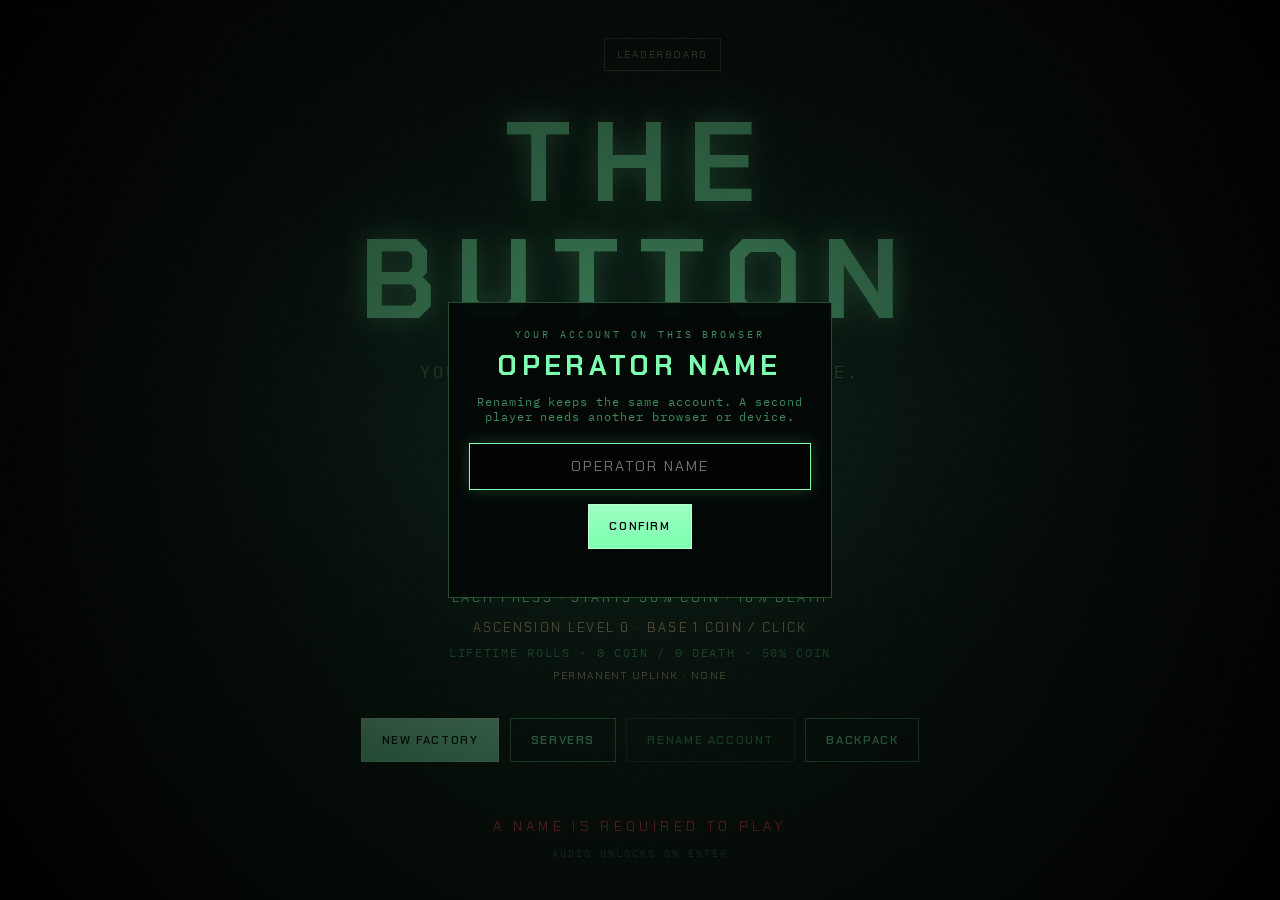
==== commit e79cbf42: "Add files via upload" ====
--- a/index.html
+++ b/index.html
@@ -1490,9 +1490,11 @@
 .death-overlay {
   position: absolute;
   inset: 0;
-  z-index: 50;
+  z-index: 90;
   display: grid;
   place-items: center;
+  pointer-events: auto;
+  cursor: default;
   background:
     radial-gradient(circle at center, rgba(80, 0, 0, 0.55), rgba(0, 0, 0, 0.94)),
     repeating-linear-gradient(
@@ -4673,10 +4675,36 @@
     this.e = Number(e) || 0;
     this._norm();
   }
-  Mag.ZERO = new Mag(0, 0);
+  Mag.prototype._norm = function () {
+    if (!Number.isFinite(this.m) || this.m === 0) {
+      this.m = 0;
+      this.e = 0;
+      return this;
+    }
+    if (!Number.isFinite(this.e)) {
+      this.m = 1;
+      this.e = GOOGOLPLEX_EXP;
+      return this;
+    }
+    const logAdj = Math.floor(Math.log10(Math.abs(this.m)));
+    if (Number.isFinite(logAdj) && logAdj !== 0) {
+      this.m /= Math.pow(10, logAdj);
+      this.e += logAdj;
+    }
+    if (this.e >= GOOGOLPLEX_EXP) {
+      this.m = Math.min(Math.max(this.m, 1), 9.999);
+      this.e = GOOGOLPLEX_EXP;
+    }
+    if (this.e < -324) {
+      this.m = 0;
+      this.e = 0;
+    }
+    return this;
+  };
   Mag.zero = function () {
     return new Mag(0, 0);
   };
+  Mag.ZERO = Mag.zero();
   Mag.from = function (v) {
     if (v instanceof Mag) return new Mag(v.m, v.e);
     if (v && typeof v === "object" && v.m != null && v.e != null) {
@@ -4705,32 +4733,6 @@
     const e = Math.floor(Math.log10(abs));
     const m = abs / Math.pow(10, e);
     return new Mag(m, e);
-  };
-  Mag.prototype._norm = function () {
-    if (!Number.isFinite(this.m) || this.m === 0) {
-      this.m = 0;
-      this.e = 0;
-      return this;
-    }
-    if (!Number.isFinite(this.e)) {
-      this.m = 1;
-      this.e = GOOGOLPLEX_EXP;
-      return this;
-    }
-    const logAdj = Math.floor(Math.log10(Math.abs(this.m)));
-    if (Number.isFinite(logAdj) && logAdj !== 0) {
-      this.m /= Math.pow(10, logAdj);
-      this.e += logAdj;
-    }
-    if (this.e >= GOOGOLPLEX_EXP) {
-      this.m = Math.min(Math.max(this.m, 1), 9.999);
-      this.e = GOOGOLPLEX_EXP;
-    }
-    if (this.e < -324) {
-      this.m = 0;
-      this.e = 0;
-    }
-    return this;
   };
   Mag.prototype.clone = function () {
     return new Mag(this.m, this.e);
@@ -5206,7 +5208,6 @@
   } catch (err) {
     cutsceneSkippers = 0;
   }
-
   function saveRobotShopUnlock() {
     try {
       localStorage.setItem(
@@ -7954,18 +7955,29 @@
     }, 2400);
   }
 
-  highScoreEl.textContent = formatCoins(highScore);
-  bestCountEl.textContent = formatCoins(highScore);
-  updateFairLine();
-  updateAscendLine();
-  updatePlayerLine();
-  updateOddsUI();
-  syncVersionShopBoard();
+  // Name gate first so a later UI glitch cannot leave players stuck
   if (hasPlayerName()) {
-    updateLeaderboardScore();
-    if (enterHint) enterHint.textContent = "SAVED RUNS APPEAR UNDER SERVERS";
+    if (enterHint) {
+      enterHint.textContent = isAdminOperator()
+        ? "TAB OR ` · ADMIN PANEL"
+        : "SAVED RUNS APPEAR UNDER SERVERS";
+    }
   } else {
     openNameGate(true);
+    if (enterHint) enterHint.textContent = "A NAME IS REQUIRED TO PLAY";
+  }
+
+  try {
+    if (highScoreEl) highScoreEl.textContent = formatCoins(highScore);
+    if (bestCountEl) bestCountEl.textContent = formatCoins(highScore);
+    updateFairLine();
+    updateAscendLine();
+    updatePlayerLine();
+    updateOddsUI();
+    syncVersionShopBoard();
+    if (hasPlayerName()) updateLeaderboardScore();
+  } catch (bootUiErr) {
+    console.error("THE BUTTON boot UI error", bootUiErr);
   }
 
   const scene = new THREE.Scene();
@@ -10826,13 +10838,30 @@
   function die(silent, fromAscend) {
     alive = false;
     stopAutoClicker();
+    // Unlock look / menus so the death / spawn overlay is clickable
+    try {
+      closeStationSlab({ silent: true });
+    } catch (err) {
+      /* ignore */
+    }
+    try {
+      closeLevelPanel();
+    } catch (err) {
+      /* ignore */
+    }
+    try {
+      closeTeamMemberPanel();
+    } catch (err) {
+      /* ignore */
+    }
+    disableFpsLook();
     if (!silent) {
       fairStats.deaths += 1;
       saveFairStats();
     }
     saveHighScore();
     if (deathPulsesEl) deathPulsesEl.textContent = formatCoins(pulses);
-    deathCoinsEl.textContent = formatCoins(coins);
+    if (deathCoinsEl) deathCoinsEl.textContent = formatCoins(coins);
     document.body.classList.add("is-dead");
     document.body.style.cursor = "default";
     if (fromAscend) {
@@ -10844,18 +10873,20 @@
           formatEffMult(Mag.from(1).add(ascendCoinBonus)) +
           " forever.";
       }
-      promptEl.textContent =
-        "ASCENDED · BASE " +
-        formatEffMult(Mag.from(1).add(ascendCoinBonus));
+      if (promptEl) {
+        promptEl.textContent =
+          "ASCENDED · BASE " +
+          formatEffMult(Mag.from(1).add(ascendCoinBonus));
+      }
     } else {
       if (deathCodeEl) deathCodeEl.textContent = "ERR_SIGNAL_LOST";
       if (deathTitleEl) deathTitleEl.textContent = "YOU DIED";
       if (deathSubEl) {
         deathSubEl.textContent = "The factory kept running without you.";
       }
-      promptEl.textContent = "FAIR DRAW → DEATH";
-    }
-    deathOverlay.hidden = false;
+      if (promptEl) promptEl.textContent = "FAIR DRAW → DEATH";
+    }
+    if (deathOverlay) deathOverlay.hidden = false;
     buttonMat.emissiveIntensity = 0.2;
     buttonTopMat.emissiveIntensity = 0.2;
     buttonGlow.intensity = 0.5;
@@ -11188,13 +11219,24 @@
       teamBlackout.classList.remove("is-on");
     }
     closeTeamMemberPanel();
+    closeLevelPanel();
+    disableFpsLook();
     disposeTeamWorld();
     teamMode = "off";
+    setTeamBodyClass();
+    if (crosshairEl) crosshairEl.hidden = true;
     if (escapeOverlay) {
       escapeOverlay.classList.remove("is-on");
       escapeOverlay.hidden = true;
     }
-    document.body.classList.remove("is-escaping");
+    document.body.classList.remove(
+      "is-escaping",
+      "is-hacker",
+      "is-robot-vendor",
+      "is-team-intro",
+      "is-team-control",
+      "is-team-yard"
+    );
     shopOpen = false;
     deathChance = BASE_DEATH_CHANCE;
     nextUpgradeCost = Mag.from(BASE_UPGRADE_COST);
@@ -12111,20 +12153,18 @@
     newRunBtn.addEventListener("click", function (event) {
       event.stopPropagation();
       event.preventDefault();
-      if (!inGame || !alive || ascending || hackerActive || escaping) return;
+      if (
+        !inGame ||
+        !alive ||
+        ascending ||
+        hackerActive ||
+        escaping ||
+        robotVendorActive
+      )
+        return;
       stopAutoClicker();
-      // In the box / permanent farm: soft reset coins, stay in place
-      if (
-        permaFarmMode ||
-        (teamLeaderUnlocked &&
-          (teamMode === "control" || teamMode === "yard"))
-      ) {
-        resetTeamBoxRun();
-        return;
-      }
+      // NEW RUN = kill you and show the death / spawn overlay
       die(false, false);
-      syncNewRunBtn();
-      syncMainMenuBtn();
     });
   }
   if (returnBoxBtn) {
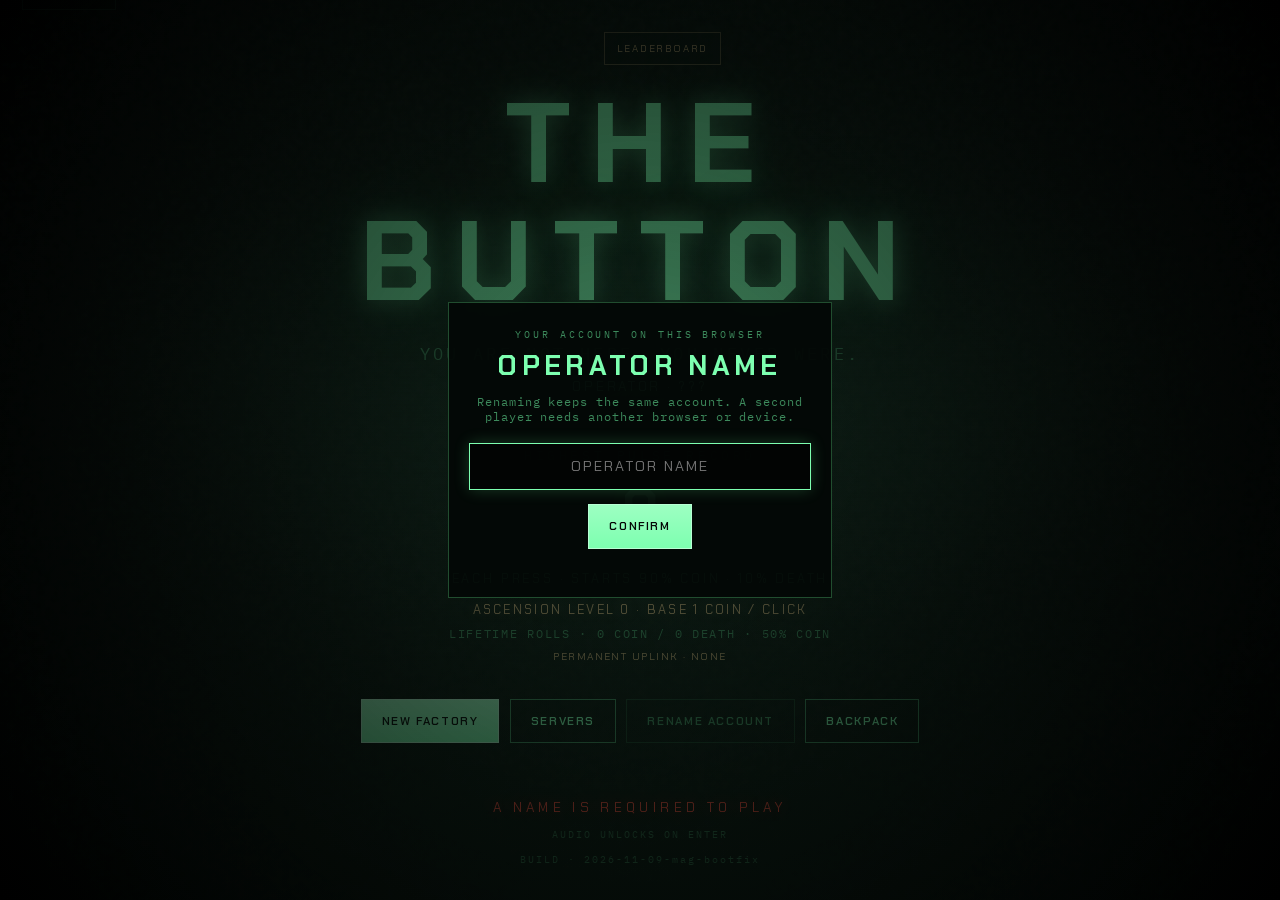
==== commit b84f01aa: "Add files via upload" ====
--- a/index.html
+++ b/index.html
@@ -1219,10 +1219,11 @@
 .name-gate {
   position: absolute;
   inset: 0;
-  z-index: 60;
+  z-index: 200;
   display: grid;
   place-items: center;
   padding: 1rem;
+  pointer-events: auto;
   background:
     radial-gradient(circle at center, rgba(16, 36, 26, 0.55), rgba(0, 0, 0, 0.92));
 }
@@ -3641,6 +3642,7 @@
 
         <p class="enter-hint" id="enter-hint">A NAME IS REQUIRED TO PLAY</p>
         <p class="audio-hint">AUDIO UNLOCKS ON ENTER</p>
+        <p class="audio-hint" id="build-id-line" hidden></p>
       </div>
 
       <div class="backpack-panel" id="backpack-panel" hidden>
@@ -4636,9 +4638,32 @@
 (function () {
   "use strict";
 
+  const BUILD_ID = "2026-11-09-mag-bootfix";
+  window.__BUTTON_BUILD = BUILD_ID;
+
+  function showBootFail(msg) {
+    try {
+      const hint = document.getElementById("enter-hint");
+      if (hint) {
+        hint.textContent = String(msg || "BOOT FAILED · HARD REFRESH (CTRL+F5)");
+        hint.style.color = "#ff6b6b";
+      }
+      const gate = document.getElementById("name-gate");
+      if (gate) gate.hidden = false;
+    } catch (err) {
+      /* ignore */
+    }
+  }
+
+  window.addEventListener("error", function (ev) {
+    if (window.__BUTTON_BOOTED) return;
+    showBootFail(
+      "SCRIPT ERROR · " + (ev && ev.message ? ev.message : "UNKNOWN")
+    );
+  });
+
   if (typeof THREE === "undefined") {
-    const hint = document.getElementById("enter-hint");
-    if (hint) hint.textContent = "FAILED TO LOAD 3D ENGINE";
+    showBootFail("FAILED TO LOAD 3D ENGINE");
     return;
   }
 
@@ -4706,33 +4731,37 @@
   };
   Mag.ZERO = Mag.zero();
   Mag.from = function (v) {
-    if (v instanceof Mag) return new Mag(v.m, v.e);
-    if (v && typeof v === "object" && v.m != null && v.e != null) {
-      return new Mag(v.m, v.e);
-    }
-    if (typeof v === "string") {
-      const s = String(v).trim();
-      if (!s) return Mag.zero();
-      try {
-        if (s.charAt(0) === "{" || s.charAt(0) === "[") {
-          return Mag.from(JSON.parse(s));
+    try {
+      if (v instanceof Mag) return new Mag(v.m, v.e);
+      if (v && typeof v === "object" && v.m != null && v.e != null) {
+        return new Mag(v.m, v.e);
+      }
+      if (typeof v === "string") {
+        const s = String(v).trim();
+        if (!s || s === "[object Object]") return Mag.zero();
+        try {
+          if (s.charAt(0) === "{" || s.charAt(0) === "[") {
+            return Mag.from(JSON.parse(s));
+          }
+        } catch (err) {
+          /* fall through */
         }
-      } catch (err) {
-        /* fall through */
+        const sci = /^([0-9]*\.?[0-9]+)e([+-]?[0-9]+)$/i.exec(s);
+        if (sci) return new Mag(Number(sci[1]), Number(sci[2]));
+        v = Number(s);
       }
-      const sci = /^([0-9]*\.?[0-9]+)e([+-]?[0-9]+)$/i.exec(s);
-      if (sci) return new Mag(Number(sci[1]), Number(sci[2]));
-      v = Number(s);
-    }
-    const n = Number(v);
-    if (!Number.isFinite(n) || n === 0) {
-      if (n === Infinity) return new Mag(1, GOOGOLPLEX_EXP);
+      const n = Number(v);
+      if (!Number.isFinite(n) || n === 0) {
+        if (n === Infinity) return new Mag(1, GOOGOLPLEX_EXP);
+        return Mag.zero();
+      }
+      const abs = Math.abs(n);
+      const e = Math.floor(Math.log10(abs));
+      const m = abs / Math.pow(10, e);
+      return new Mag(m, e);
+    } catch (err) {
       return Mag.zero();
     }
-    const abs = Math.abs(n);
-    const e = Math.floor(Math.log10(abs));
-    const m = abs / Math.pow(10, e);
-    return new Mag(m, e);
   };
   Mag.prototype.clone = function () {
     return new Mag(this.m, this.e);
@@ -13146,6 +13175,17 @@
       continueSavedFactory();
     });
   }
+
+  window.__BUTTON_BOOTED = true;
+  try {
+    const buildLine = document.getElementById("build-id-line");
+    if (buildLine) {
+      buildLine.hidden = false;
+      buildLine.textContent = "BUILD · " + BUILD_ID;
+    }
+  } catch (errBuild) {
+    /* ignore */
+  }
 })();
 </script>
 </body>
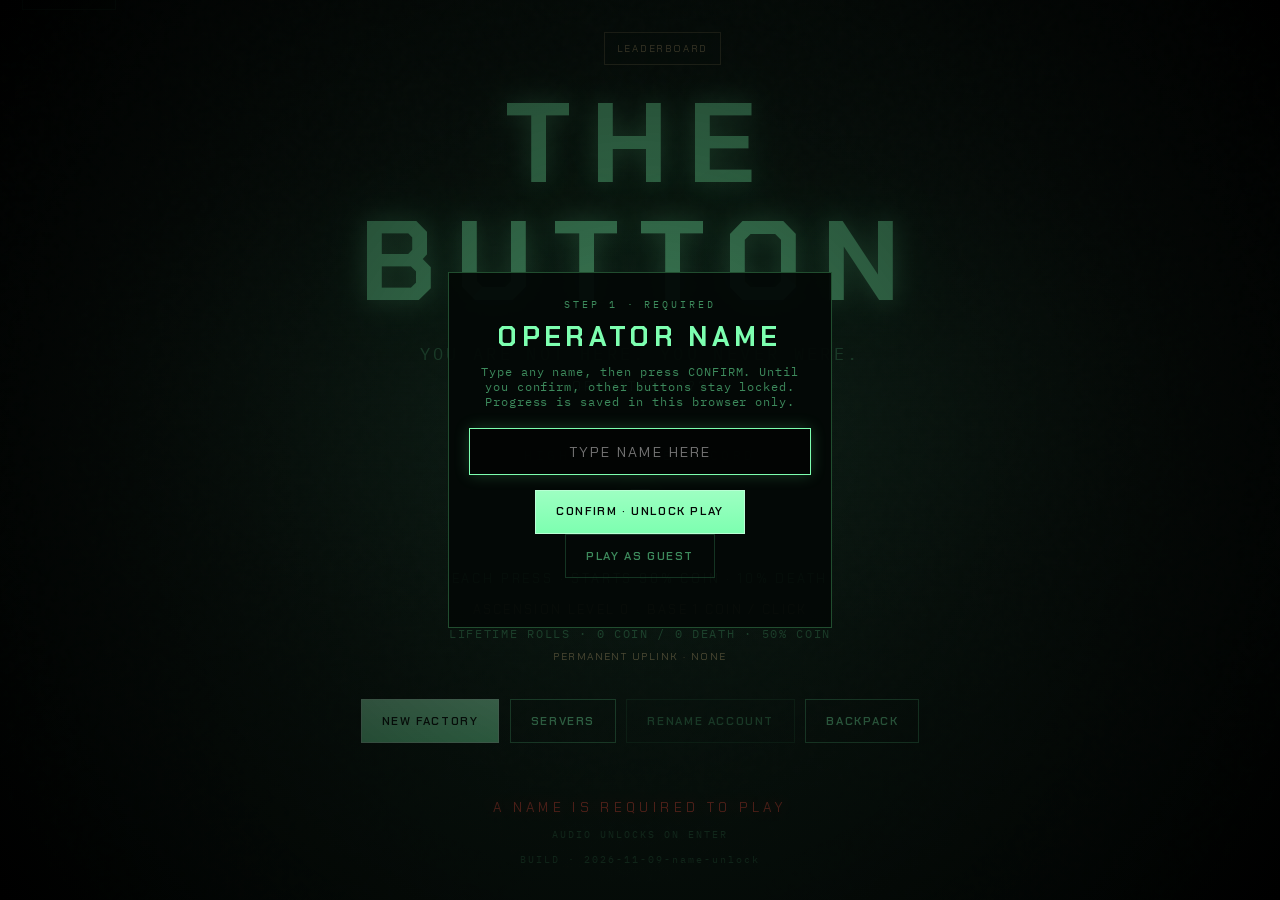
==== commit 18a7fddb: "Add files via upload" ====
--- a/index.html
+++ b/index.html
@@ -3689,18 +3689,26 @@
 
     <div class="name-gate" id="name-gate" hidden>
       <div class="name-gate-inner">
-        <p class="name-gate-kicker">YOUR ACCOUNT ON THIS BROWSER</p>
+        <p class="name-gate-kicker">STEP 1 · REQUIRED</p>
         <h2 class="name-gate-title">OPERATOR NAME</h2>
-        <p class="name-gate-sub">Renaming keeps the same account. A second player needs another browser or device.</p>
+        <p class="name-gate-sub">
+          Type any name, then press CONFIRM. Until you confirm, other buttons stay locked.
+          Progress is saved in this browser only.
+        </p>
         <input
           type="text"
           id="name-input"
           class="name-input"
           maxlength="16"
-          placeholder="OPERATOR NAME"
+          placeholder="TYPE NAME HERE"
           autocomplete="username"
         />
-        <button type="button" class="title-action-btn" id="name-confirm-btn">CONFIRM</button>
+        <button type="button" class="title-action-btn" id="name-confirm-btn">
+          CONFIRM · UNLOCK PLAY
+        </button>
+        <button type="button" class="title-action-btn title-action-btn--ghost" id="name-guest-btn">
+          PLAY AS GUEST
+        </button>
         <p class="name-gate-error" id="name-gate-error"></p>
       </div>
     </div>
@@ -4638,7 +4646,7 @@
 (function () {
   "use strict";
 
-  const BUILD_ID = "2026-11-09-mag-bootfix";
+  const BUILD_ID = "2026-11-09-name-unlock";
   window.__BUTTON_BUILD = BUILD_ID;
 
   function showBootFail(msg) {
@@ -5076,6 +5084,25 @@
   let coins = Mag.zero();
   let pulses = Mag.zero();
   let highScore = Mag.from(localStorage.getItem(HIGH_SCORE_KEY) || 0);
+  // Recover best pulse from saved servers if the high-score key was wiped
+  try {
+    const serverList = JSON.parse(localStorage.getItem(SERVERS_KEY) || "[]");
+    if (Array.isArray(serverList)) {
+      serverList.forEach(function (s) {
+        if (!s || !s.run) return;
+        const p = Mag.from(s.run.pulses);
+        if (p.gt(highScore)) highScore = p;
+      });
+      if (!highScore.isZero()) {
+        localStorage.setItem(
+          HIGH_SCORE_KEY,
+          JSON.stringify(highScore.toJSON())
+        );
+      }
+    }
+  } catch (errRecoverHs) {
+    /* ignore */
+  }
   let alive = true;
   let pressing = false;
   let resolving = false;
@@ -5102,7 +5129,19 @@
   let rollBag = [];
   let ascending = false;
   let currentServerId = null;
-  let playerName = (localStorage.getItem(PLAYER_NAME_KEY) || "").trim();
+  let playerName = "";
+  try {
+    playerName = (
+      localStorage.getItem(PLAYER_NAME_KEY) ||
+      sessionStorage.getItem(PLAYER_NAME_KEY) ||
+      ""
+    ).trim();
+    if (playerName && !localStorage.getItem(PLAYER_NAME_KEY)) {
+      localStorage.setItem(PLAYER_NAME_KEY, playerName);
+    }
+  } catch (errNameLoad) {
+    playerName = "";
+  }
 
   let ascendLevel = 0;
   let ascendCoinBonus = Mag.zero();
@@ -6799,28 +6838,58 @@
     if (nameGate) nameGate.hidden = true;
   }
 
-  function confirmPlayerName() {
-    const next = normalizeName(nameInput ? nameInput.value : "");
+  function persistPlayerName(name) {
+    playerName = normalizeName(name);
+    try {
+      localStorage.setItem(PLAYER_NAME_KEY, playerName);
+      sessionStorage.setItem(PLAYER_NAME_KEY, playerName);
+    } catch (err) {
+      /* private mode */
+    }
+  }
+
+  function confirmPlayerName(opts) {
+    opts = opts || {};
+    let next = normalizeName(nameInput ? nameInput.value : "");
+    if (opts.guest) {
+      next = next || "GUEST";
+    }
     if (!next) {
-      if (nameGateError) nameGateError.textContent = "NAME REQUIRED";
+      if (nameGateError) {
+        nameGateError.textContent = "TYPE A NAME, THEN PRESS CONFIRM";
+      }
+      if (nameInput) nameInput.focus();
       return false;
     }
-    if (!/^[a-zA-Z0-9 _.\-]+$/.test(next)) {
+    // Allow most printable characters so Chinese / symbols still work
+    if (/[\u0000-\u001F\u007F]/.test(next)) {
       if (nameGateError) {
-        nameGateError.textContent = "USE LETTERS, NUMBERS, SPACES ONLY";
+        nameGateError.textContent = "NAME HAS INVALID CHARACTERS";
       }
       return false;
     }
-    playerName = next;
-    localStorage.setItem(PLAYER_NAME_KEY, playerName);
+    persistPlayerName(next);
     unlockAdminDeviceIfAllowed();
     updatePlayerLine();
-    updateLeaderboardScore();
+    try {
+      updateLeaderboardScore();
+    } catch (errLb) {
+      /* offline board ok */
+    }
     closeNameGate();
     if (enterHint) {
       enterHint.textContent = isAdminOperator()
         ? "TAB OR ` · ADMIN PANEL"
-        : "SAVED RUNS APPEAR UNDER SERVERS";
+        : "READY · PRESS NEW FACTORY";
+    }
+    if (opts.autoEnter) {
+      setTimeout(function () {
+        try {
+          enterGame();
+        } catch (errEnter) {
+          /* ignore */
+        }
+      }, 30);
     }
     return true;
   }
@@ -6828,7 +6897,13 @@
   function ensureNamedOrGate() {
     if (hasPlayerName()) return true;
     openNameGate(true);
-    if (nameGateError) nameGateError.textContent = "ENTER A NAME TO PLAY";
+    if (nameGateError) {
+      nameGateError.textContent =
+        "BUTTONS LOCKED · TYPE A NAME AND PRESS CONFIRM";
+    }
+    if (enterHint) {
+      enterHint.textContent = "CONFIRM A NAME TO UNLOCK BUTTONS";
+    }
     return false;
   }
 
@@ -12417,7 +12492,20 @@
   if (nameConfirmBtn) {
     nameConfirmBtn.addEventListener("click", function (event) {
       event.stopPropagation();
-      confirmPlayerName();
+      event.preventDefault();
+      confirmPlayerName({ autoEnter: false });
+    });
+  }
+
+  const nameGuestBtn = document.getElementById("name-guest-btn");
+  if (nameGuestBtn) {
+    nameGuestBtn.addEventListener("click", function (event) {
+      event.stopPropagation();
+      event.preventDefault();
+      if (nameInput && !String(nameInput.value || "").trim()) {
+        nameInput.value = "GUEST";
+      }
+      confirmPlayerName({ guest: true, autoEnter: true });
     });
   }
 
